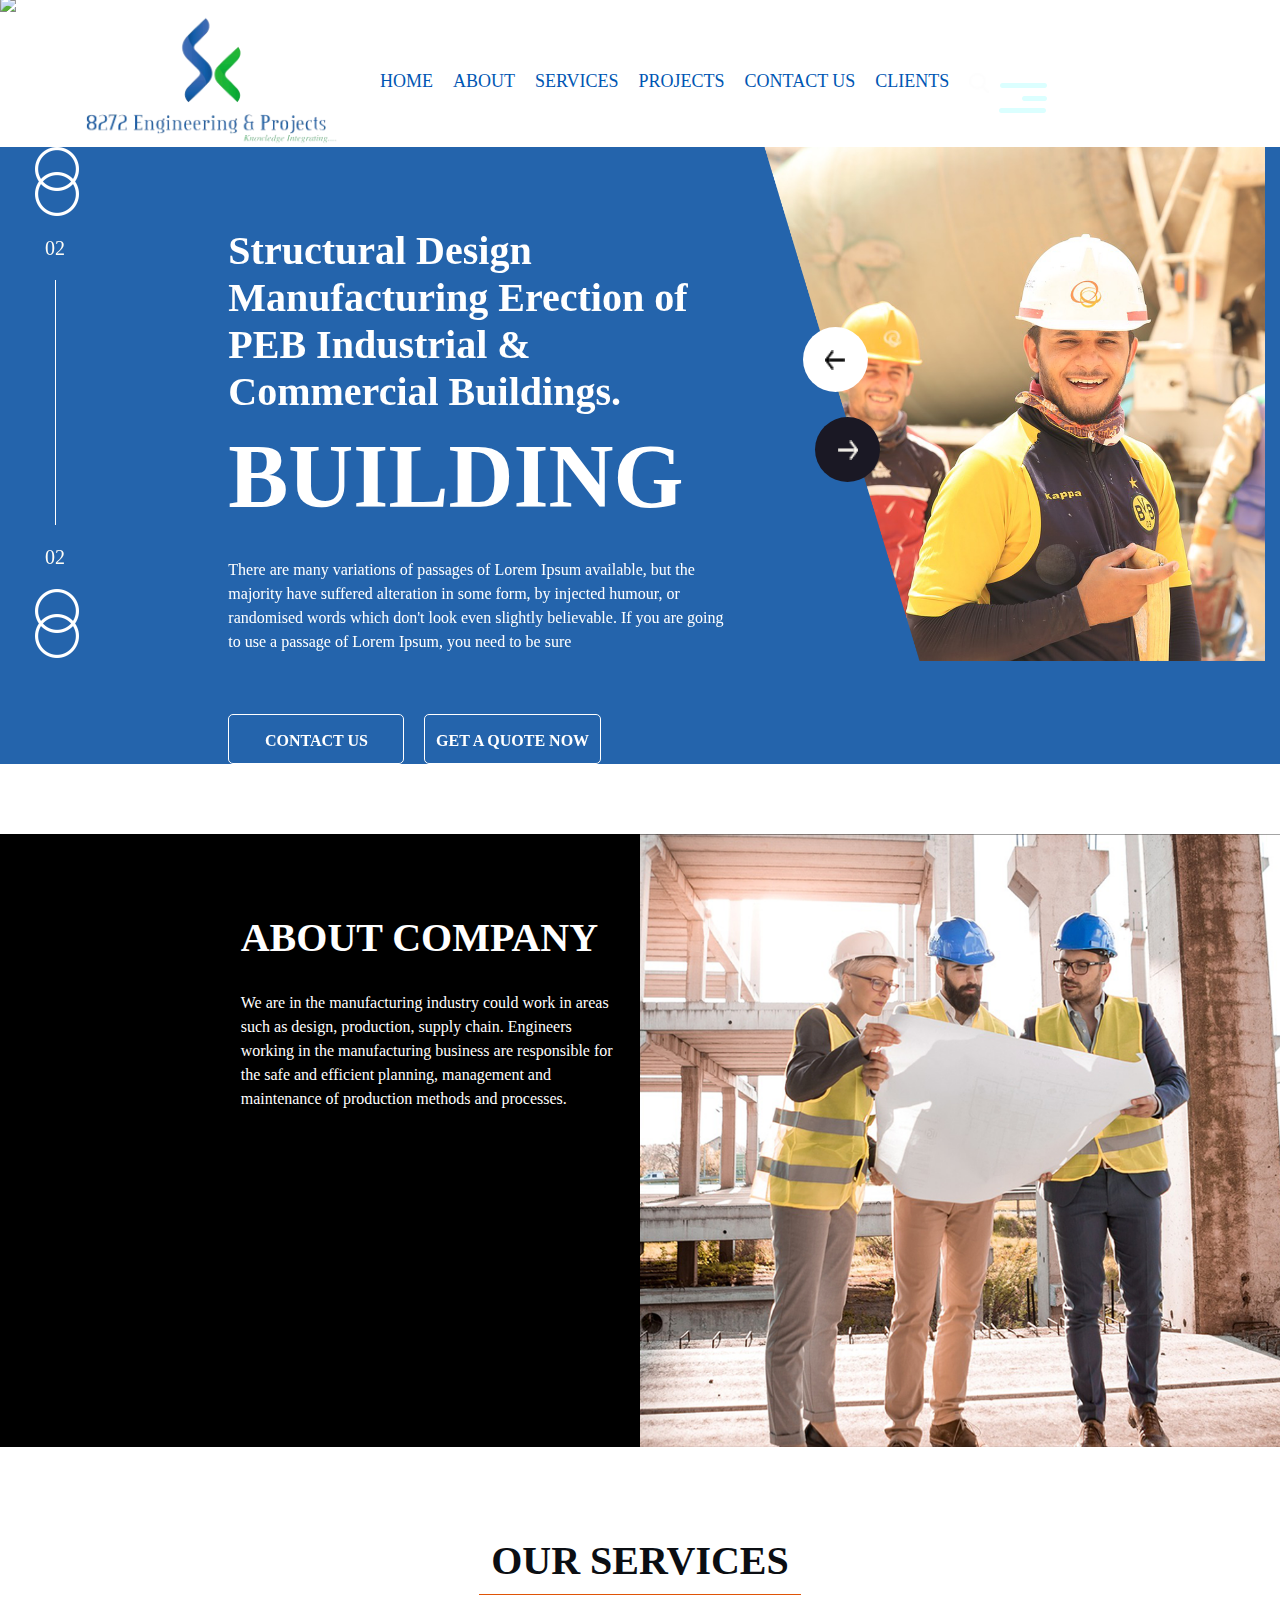
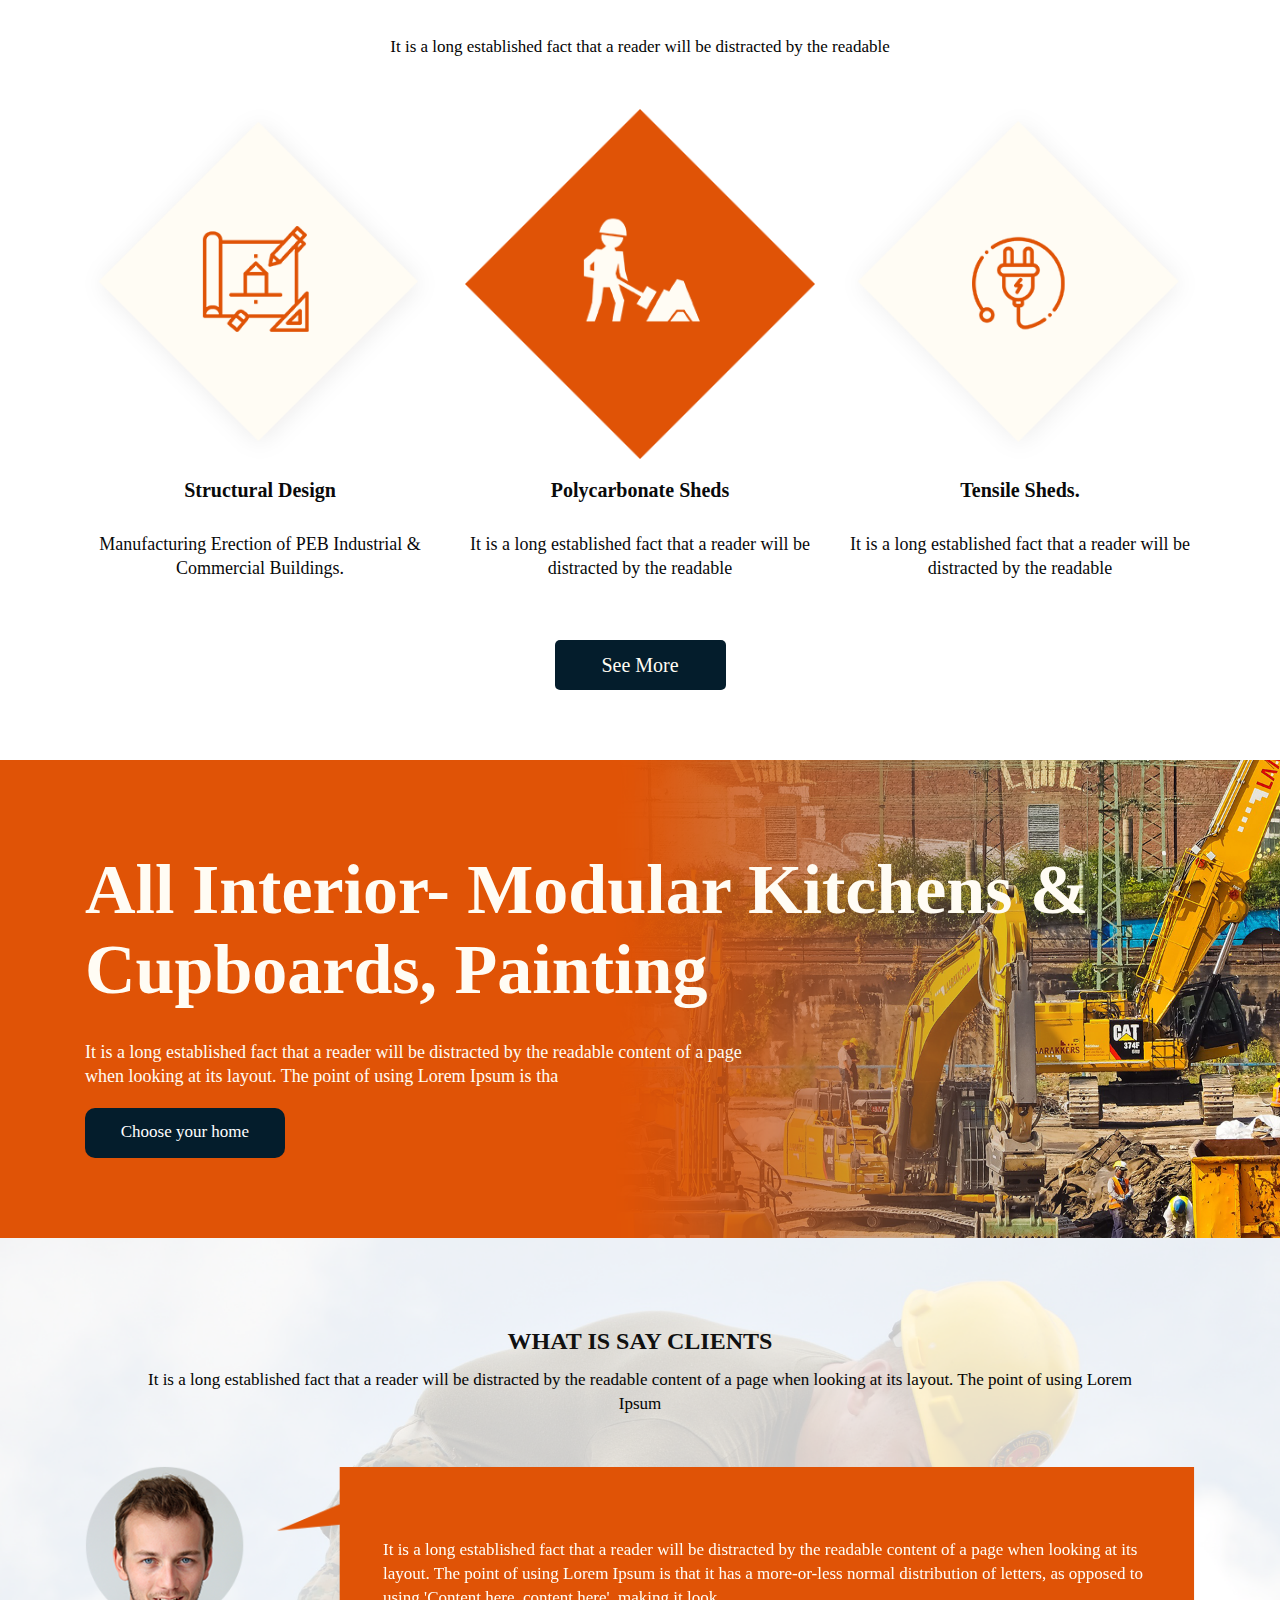
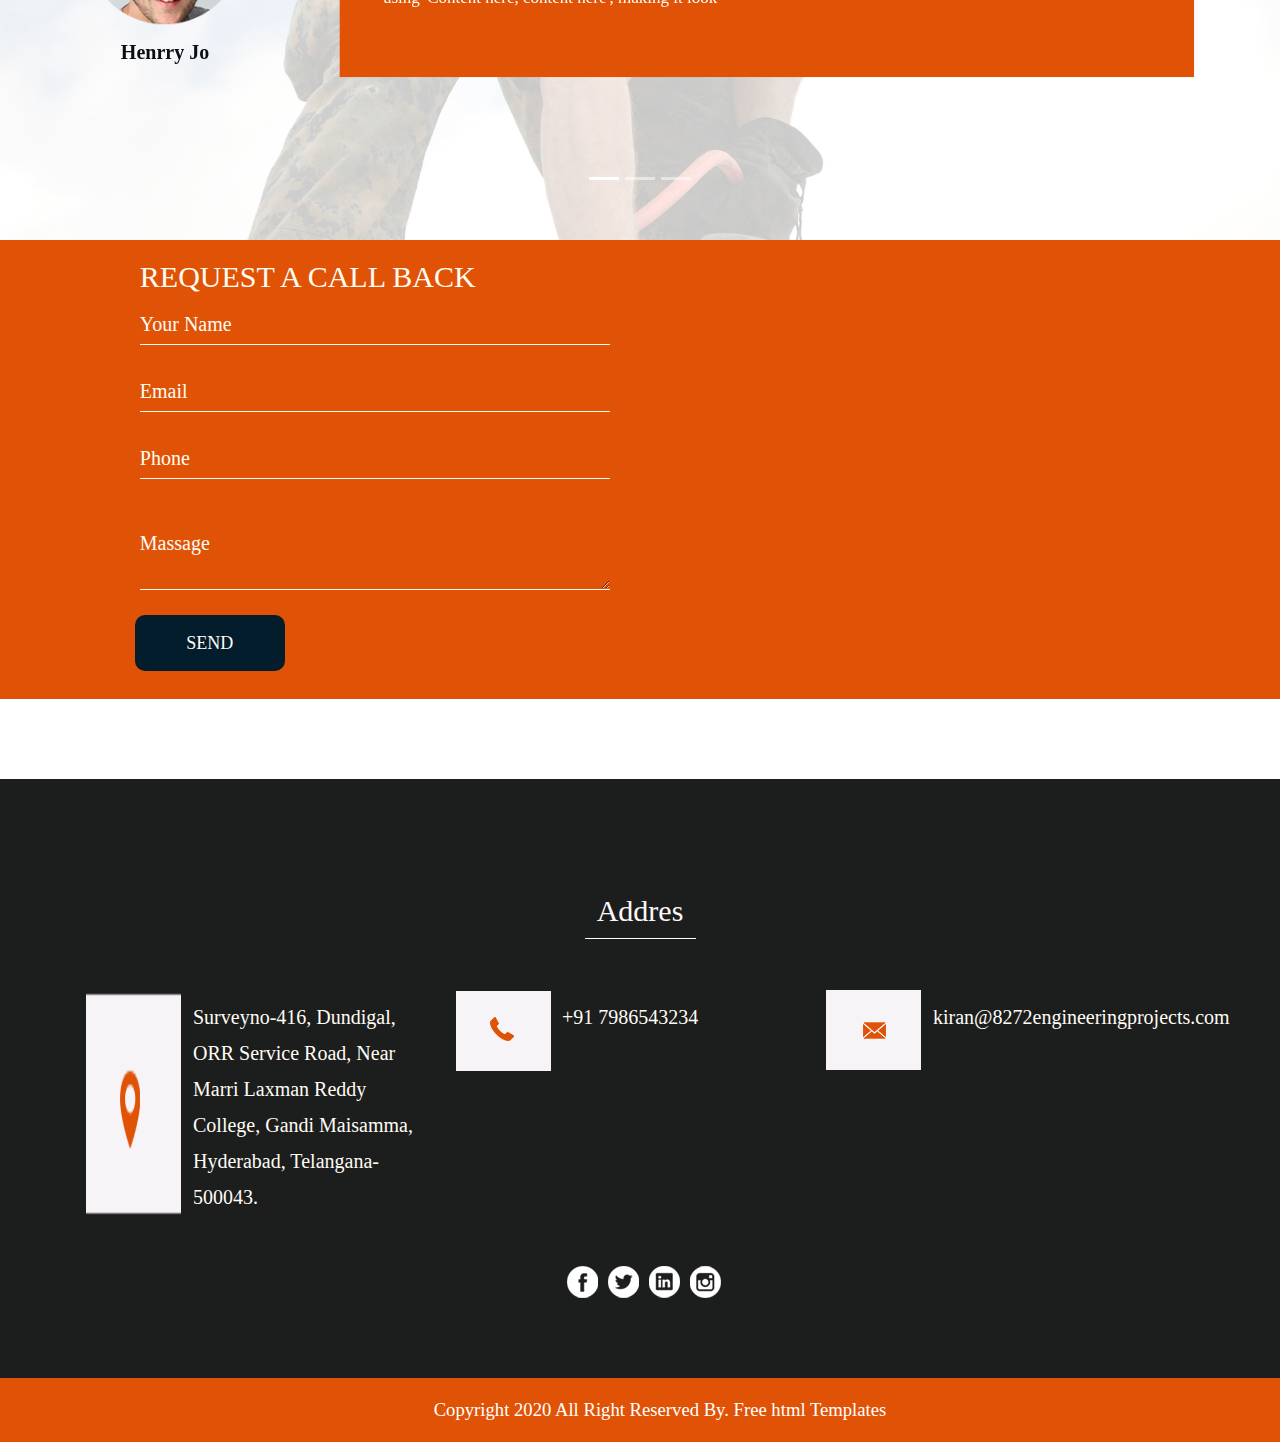
==== index.html @ 5114a985 "added content" ====
<!DOCTYPE html>
<html lang="en">
   <head>
      <!-- basic -->
      <meta charset="utf-8">
      <meta http-equiv="X-UA-Compatible" content="IE=edge">
      <meta name="viewport" content="width=device-width, initial-scale=1">
      <!-- mobile metas -->
      <meta name="viewport" content="width=device-width, initial-scale=1">
      <meta name="viewport" content="initial-scale=1, maximum-scale=1">
      <!-- site metas -->
      <title>8272</title>
      <meta name="keywords" content="">
      <meta name="description" content="">
      <meta name="author" content="">
      <!-- bootstrap css -->
      <link rel="stylesheet" type="text/css" href="css/bootstrap.min.css">
      <!-- style css -->
      <link rel="stylesheet" type="text/css" href="css/style.css">
      <!-- Responsive-->
      <link rel="stylesheet" href="css/responsive.css">
      <!-- fevicon -->
      <link rel="icon" href="images/fevicon.png" type="image/gif" />
      <!-- Scrollbar Custom CSS -->
      <link rel="stylesheet" href="css/jquery.mCustomScrollbar.min.css">
      <!-- Tweaks for older IEs-->
      <link rel="stylesheet" href="https://netdna.bootstrapcdn.com/font-awesome/4.0.3/css/font-awesome.css">
      <!-- owl stylesheets --> 
      <link rel="stylesheet" href="css/owl.carousel.min.css">
      <link rel="stylesheet" href="css/owl.theme.default.min.css">
      <link rel="stylesheet" href="https://cdnjs.cloudflare.com/ajax/libs/fancybox/2.1.5/jquery.fancybox.min.css" media="screen">
   </head>
   <body>
      <!-- section header start -->
      <div class="header_section">
	    <div class="header_line"><a href="index.html"><img src="images/header_line.png"></a></div>
         <div class="container">
            <div class="row">
               <div class="col-md-3">
                  <div class="logo"><a href="index.html"><img src="images/logo.png"></a></div>
               </div>
               <div class="col-md-9">
                  <div class="menu_text">
                     <ul>
                        <li><a href="index.html">HOME</a></li>
                        <li><a href="about.html">ABOUT</a></li>
                        <li><a href="services.html">SERVICES</a></li>
                        <li><a href="projects.html">PROJECTS</a></li>
                        <li><a href="contact.html">CONTACT US</a></li>
                        <li><a href="clients.html">CLIENTS</a></li>
                        <li><a href="#"><img class="search_icon" src="images/search-icon.png"></a></li>
                        <div id="myNav" class="overlay">
                           <a href="javascript:void(0)" class="closebtn" onclick="closeNav()">&times;</a>
                           <div class="overlay-content">
                              <a href="index.html">HOME</a>
                              <a href="about.html">ABOUT</a>
                              <a href="services.html">SERVICES</a>
                              <a href="projects.html">PROJECTS</a>
                              <a href="contact.html">CONTACT US</a>
                              <a href="client.html">CLIENTS</a>
                           </div>
                        </div>
                        <span  style="font-size:33px;cursor:pointer; color: #ffffff;" onclick="openNav()"><img class="filter_icon" src="images/toggle.png" class="toggle_menu"></span>
                  </div>
                  </li>
                  </ul>
               </div>
            </div>
         </div>
      </div>
      <!-- section header end -->
      <!-- banner section start -->
      <div class="banner_section">
         <div class="container-fluid">
            <div id="carouselExampleIndicators" class="carousel slide" data-ride="carousel">
               <div class="carousel-inner">
                  <div class="carousel-item active">
                     <div class="row">
                        <div class="col-sm-2">
                           <div class="round"><img src="images/round-icon.png"></div>
                           <p class="number_text">02</p>
                           <div class="line"><img src="images/line.png"></div>
                           <p class="number_text">02</p>
                           <div class="round"><img src="images/round-icon.png"></div>
                        </div>
                        <div class="col-sm-5">
                           <div class="taital_main">
                              <h2 class="construction_text">Structural Design Manufacturing Erection of PEB Industrial &
Commercial Buildings. </h2>
                              <h1 class="building_text">BUILDING</h1>
                              <p class="lorem_text">There are many variations of passages of Lorem Ipsum available, but the majority have suffered alteration in some form, by injected humour, or randomised words which don't look even slightly believable. If you are going to use a passage of Lorem Ipsum, you need to be sure </p>
                              <div class="contact_bt"><a href="#">CONTACT US</a></div>
                              <div class="get_bt"><a href="#">GET A QUOTE NOW</a></div>
                           </div>
                        </div>
                        <div class="col-sm-5">
                           <div><img src="images/banner-bg.png"></div>
                        </div>
                     </div>
                  </div>
                  <div class="carousel-item">
                     <div class="row">
                        <div class="col-sm-2">
                           <div class="round"><img src="images/round-icon.png"></div>
                           <p class="number_text">02</p>
                           <div class="line"><img src="images/line.png"></div>
                           <p class="number_text">02</p>
                           <div class="round"><img src="images/round-icon.png"></div>
                        </div>
                        <div class="col-sm-5">
                           <div class="taital_main">
                              <h2 class="construction_text">CONSTRUCTION</h2>
                              <h1 class="building_text">BUILDING</h1>
                              <p class="lorem_text">There are many variations of passages of Lorem Ipsum available, but the majority have suffered alteration in some form, by injected humour, or randomised words which don't look even slightly believable. If you are going to use a passage of Lorem Ipsum, you need to be sure </p>
                              <div class="contact_bt"><a href="#">CONTACT US</a></div>
                              <div class="get_bt"><a href="#">GET A QUOTE NOW</a></div>
                           </div>
                        </div>
                        <div class="col-sm-5">
                           <div><img src="images/banner-bg.png"></div>
                        </div>
                     </div>
                  </div>
                  <div class="carousel-item">
                     <div class="row">
                        <div class="col-sm-2">
                           <div class="round"><img src="images/round-icon.png"></div>
                           <p class="number_text">02</p>
                           <div class="line"><img src="images/line.png"></div>
                           <p class="number_text">02</p>
                           <div class="round"><img src="images/round-icon.png"></div>
                        </div>
                        <div class="col-sm-5">
                           <div class="taital_main">
                              <h2 class="construction_text">CONSTRUCTION</h2>
                              <h1 class="building_text">BUILDING</h1>
                              <p class="lorem_text">There are many variations of passages of Lorem Ipsum available, but the majority have suffered alteration in some form, by injected humour, or randomised words which don't look even slightly believable. If you are going to use a passage of Lorem Ipsum, you need to be sure </p>
                              <div class="contact_bt"><a href="#">CONTACT US</a></div>
                              <div class="get_bt"><a href="#">GET A QUOTE NOW</a></div>
                           </div>
                        </div>
                        <div class="col-sm-5">
                           <div><img src="images/banner-bg.png"></div>
                        </div>
                     </div>
                  </div>
               </div>
               <a class="carousel-control-prev" href="#carouselExampleIndicators" role="button" data-slide="prev">
               <span class="carousel-control-prev-icon" aria-hidden="true"></span>
               <span class="sr-only">Previous</span>
               </a>
               <a class="carousel-control-next" href="#carouselExampleIndicators" role="button" data-slide="next">
               <span class="carousel-control-next-icon" aria-hidden="true"></span>
               <span class="sr-only">Next</span>
               </a>
            </div>
         </div>
      </div>
      <!-- banner section end -->
      <!-- about section start -->
      <div class="about_section">
         <div class="container-fluid">
            <div class="row">
               <div class="col-md-6">
                  <div class="about_taital">
                     <h1 class="about_text">ABOUT COMPANY</h1>
                     <p class="long_text">We are in the manufacturing
						industry could work in areas such
						as design, production, supply chain.
						Engineers working in the
						manufacturing business are
						responsible for the safe and
						efficient planning, management
						and maintenance of production
						methods and processes.</p>
                  </div>
               </div>
               <div class="col-md-6 padding_0">
                  <div class="about_img"><img src="images/about-bg.png"></div>
               </div>
            </div>
         </div>
      </div>
      <!-- about section end -->
      <!-- our service section start -->
      <div class="our_section layout_padding">
         <div class="container">
            <h1 class="our_text"><strong>OUR SERVICES</strong></h1>
            <p class="client_long_text">It is a long established fact that a reader will be distracted by the readable</p>
            <div class="row padding_top_0">
               <div class="col-lg-4">
                  <div class="image_7"><a href="#"><img src="images/img-1.png"></a></div>
                  <h2 class="design_text">Structural Design </h2>
                  <p class="fact_text">Manufacturing Erection of PEB Industrial & Commercial Buildings. </p>
               </div>
               <div class="col-lg-4">
                  <div class="image_7"><a href="#"><img src="images/img-2.png"></a></div>
                  <h2 class="design_text">Polycarbonate Sheds</h2>
                  <p class="fact_text">It is a long established fact that a reader will be distracted by the readable</p>
               </div>
               <div class="col-lg-4">
                  <div class="image_7"><a href="#"><img src="images/img-3.png"></a></div>
                  <h2 class="design_text">Tensile Sheds. </h2>
                  <p class="fact_text">It is a long established fact that a reader will be distracted by the readable</p>
               </div>
               <div class="bt_main">
                  <div class="seemore_bt"><a href="#">See More</a></div>
               </div>
            </div>
         </div>
      </div>
      <!-- our service section end -->
      <!-- project section start -->
      <div class="project_section layout_padding">
         <div class="container">
            <h1 class="partner_text">All Interior- Modular Kitchens & <br> Cupboards, Painting </h1>
            <p class="lorem_ipsum_text">It is a long established fact that a reader will be distracted by the readable content 
               of a page when looking at its layout. The point of using Lorem Ipsum is tha
            </p>
            <div class="choice_main">
               <div class="choose_bt"><a href="#">Choose your home</a></div>
            </div>
         </div>
      </div>
      <!-- project section end -->
      <!-- client section start -->
      <div class="clients_section layout_padding">
         <div class="container">
            <h1 class="client_text"><strong>WHAT IS SAY CLIENTS</strong></h1>
            <p class="client_long_text">It is a long established fact that a reader will be distracted by the readable content of a page when looking at its layout. The point of using Lorem Ipsum </p>
            <div class="clients_section_2">
               <div id="my_carousel" class="carousel slide" data-ride="carousel">
                  <ol class="carousel-indicators">
                     <li data-target="#my_carousel" data-slide-to="0" class="active"></li>
                     <li data-target="#my_carousel" data-slide-to="1"></li>
                     <li data-target="#my_carousel" data-slide-to="2"></li>
                  </ol>
                  <div class="carousel-inner">
                     <div class="carousel-item active">
                        <div class="row">
                           <div class="col-sm-12 col-lg-2">
                              <div class="client_img"><img src="images/client-img.png"></div>
                              <h2 class="henrry_text">Henrry Jo</h2>
                           </div>
                           <div class="col-sm-12 col-lg-10">
                              <div class="img_5"><img src="images/img-6.png"></div>
                              <p class="client_lorem_text">It is a long established fact that a reader will be distracted by the readable content of a page when looking at its layout. The point of using Lorem Ipsum is that it has a more-or-less normal distribution of letters, as opposed to using 'Content here, content here', making it look</p>
                           </div>
                        </div>
                     </div>
                     <div class="carousel-item">
                        <div class="row">
                           <div class="col-sm-12 col-lg-2">
                              <div class="client_img"><img src="images/client-img.png"></div>
                              <h2 class="henrry_text">Henrry Jo</h2>
                           </div>
                           <div class="col-sm-12 col-lg-10">
                              <div class="img_5"><img src="images/img-6.png"></div>
                              <p class="client_lorem_text">It is a long established fact that a reader will be distracted by the readable content of a page when looking at its layout. The point of using Lorem Ipsum is that it has a more-or-less normal distribution of letters, as opposed to using 'Content here, content here', making it look</p>
                           </div>
                        </div>
                     </div>
                     <div class="carousel-item">
                        <div class="row">
                           <div class="col-sm-12 col-lg-2">
                              <div class="client_img"><img src="images/client-img.png"></div>
                              <h2 class="henrry_text">Henrry Jo</h2>
                           </div>
                           <div class="col-sm-12 col-lg-10">
                              <div class="img_5"><img src="images/img-6.png"></div>
                              <p class="client_lorem_text">It is a long established fact that a reader will be distracted by the readable content of a page when looking at its layout. The point of using Lorem Ipsum is that it has a more-or-less normal distribution of letters, as opposed to using 'Content here, content here', making it look</p>
                           </div>
                        </div>
                     </div>
                  </div>
               </div>
            </div>
         </div>
      </div>
      <!-- client section end -->
      <!-- contact section start -->
      <div class="contact_section">
         <div class="container-fluid">
            <div class="row">
               <div class="col-md-6">
                  <div class="contact_bg">
                     <div class="input_main">
                        <div class="container">
                           <h2 class="request_text">REQUEST A CALL BACK</h2>
                           <form action="/action_page.php">
                              <div class="form-group">
                                 <input type="text" class="email-bt" placeholder="Your Name" name="Name">
                              </div>
                              <div class="form-group">
                                 <input type="text" class="email-bt" placeholder="Email" name="Email">
                              </div>
                              <div class="form-group">
                                 <input type="text" class="email-bt" placeholder="Phone" name="Email">
                              </div>
                           <form action="/action_page.php">
                              <div class="form-group">
                                 <textarea class="massage-bt" placeholder="Massage" rows="5" id="comment" name="text"></textarea>
                              </div>
                           </form>
                           </form>
                        </div>
                     </div>
                     <div class="send_bt"><a href="#">SEND</a></div>
                  </div>
               </div>
               <div class="col-md-6 padding_0">
                  <div class="map-responsive">
                     <iframe src="https://www.google.com/maps/embed/v1/place?key=AIzaSyA0s1a7phLN0iaD6-UE7m4qP-z21pH0eSc&q=Eiffel+Tower+Paris+France" width="600" height="450" frameborder="0" style="border:0; width: 100%;" allowfullscreen></iframe>
                  </div>
               </div>
            </div>
         </div>
      </div>
      <!-- contact section end -->
      <!-- footer section start -->
      <div class="footer_section layout_padding">
         <div class="container">
         </div>
         <div class="footer_section_2">
            <div class="container">
               <h2 class="addres_text">Addres</h2>
               <div class="row map_addres">
                  <div class="col-sm-12 col-lg-4">
                     <div class="map_text"><img src="images/map-icon.png"><span class="map_icon">Surveyno-416, Dundigal, 
					 ORR Service Road, 
					 Near Marri Laxman Reddy College, 
					 Gandi Maisamma,
					 Hyderabad, Telangana-500043.</span></div>
                  </div>
                  <div class="col-sm-12 col-lg-4">
                     <div class="map_text"><img src="images/phone-icon.png"><span class="map_icon"> +91 7986543234</span></div>
                  </div>
                  <div class="col-sm-12 col-lg-4">
                     <div class="map_text"><img src="images/email-icon.png"><span class="map_icon">kiran@8272engineeringprojects.com</span></div>
                  </div>
               </div>
               <div class="social_icon">
                  <ul>
                     <li><a href="#"><img src="images/fb-icon.png"></a></li>
                     <li><a href="#"><img src="images/twitter-icon.png"></a></li>
                     <li><a href="#"><img src="images/in-icon.png"></a></li>
                     <li><a href="#"><img src="images/instagram-icon.png"></a></li>
                  </ul>
               </div>
            </div>
         </div>
      </div>
      <!-- footer section end -->
      <!-- copyright section start -->
      <div class="copyright_section">
         <p class="copyright_text">Copyright 2020 All Right Reserved By.<a href="https://html.design"> Free  html Templates</p>
      </div>
      <!-- copyright section end -->
      <!-- Javascript files-->
      <script src="js/jquery.min.js"></script>
      <script src="js/popper.min.js"></script>
      <script src="js/bootstrap.bundle.min.js"></script>
      <script src="js/jquery-3.0.0.min.js"></script>
      <script src="js/plugin.js"></script>
      <!-- sidebar -->
      <script src="js/jquery.mCustomScrollbar.concat.min.js"></script>
      <script src="js/custom.js"></script>
      <!-- javascript --> 
      <script src="js/owl.carousel.js"></script>
      <script src="https:cdnjs.cloudflare.com/ajax/libs/fancybox/2.1.5/jquery.fancybox.min.js"></script>
      <script>
         $(document).ready(function(){
         $(".fancybox").fancybox({
            openEffect: "none",
            closeEffect: "none"
            });
            
            $(".zoom").hover(function(){
            
            $(this).addClass('transition');
            }, function(){
            
            $(this).removeClass('transition');
            });
            });
            
      </script> 
      <script>
         function openNav() {
         document.getElementById("myNav").style.width = "100%";
         }
         
         function closeNav() {
         document.getElementById("myNav").style.width = "0%";
         }
      </script>
   </body>
</html>
---- css/style.css ----
/*--------------------------------------------------------------------- File Name: style.css ---------------------------------------------------------------------*/


/*--------------------------------------------------------------------- import Fonts ---------------------------------------------------------------------*/

@import url('https://fonts.googleapis.com/css?family=Rajdhani:300,400,500,600,700');
@import url('https://fonts.googleapis.com/css?family=Poppins:100,100i,200,200i,300,300i,400,400i,500,500i,600,600i,700,700i,800,800i,900,900i');

/*****---------------------------------------- 1) font-family: 'Rajdhani', sans-serif;
 2) font-family: 'Poppins', sans-serif;
 ----------------------------------------*****/


/*--------------------------------------------------------------------- import Files ---------------------------------------------------------------------*/

@import url(animate.min.css);
@import url(normalize.css);
@import url(icomoon.css);
@import url(css/font-awesome.min.css);
@import url(meanmenu.css);
@import url(owl.carousel.min.css);
@import url(swiper.min.css);
@import url(slick.css);
@import url(jquery.fancybox.min.css);
@import url(jquery-ui.css);
@import url(nice-select.css);

/*--------------------------------------------------------------------- skeleton ---------------------------------------------------------------------*/

* {
    box-sizing: border-box !important;
    transition: ease all 0.5s;
}

html {
    scroll-behavior: smooth;
}

body {
    color: #666666;
    font-size: 14px;
    font-family: Raleway;
    line-height: 1.80857;
    font-weight: normal;
    overflow-x: hidden;
}

a {
    color: #1f1f1f;
    text-decoration: none !important;
    outline: none !important;
    -webkit-transition: all .3s ease-in-out;
    -moz-transition: all .3s ease-in-out;
    -ms-transition: all .3s ease-in-out;
    -o-transition: all .3s ease-in-out;
    transition: all .3s ease-in-out;
}

h1,
h2,
h3,
h4,
h5,
h6 {
    letter-spacing: 0;
    font-weight: normal;
    position: relative;
    padding: 0 0 10px 0;
    font-weight: normal;
    line-height: normal;
    color: #111111;
    margin: 0
}

.padding_0 {
    padding: 0 !important;
}

h1 {
    font-size: 24px
}

h2 {
    font-size: 22px
}

h3 {
    font-size: 18px
}

h4 {
    font-size: 16px
}

h5 {
    font-size: 14px
}

h6 {
    font-size: 13px
}

*,
*::after,
*::before {
    -webkit-box-sizing: border-box;
    -moz-box-sizing: border-box;
    box-sizing: border-box;
}

h1 a,
h2 a,
h3 a,
h4 a,
h5 a,
h6 a {
    color: #212121;
    text-decoration: none!important;
    opacity: 1
}

button:focus {
    outline: none;
}

ul,
li,
ol {
    margin: 0px;
    padding: 0px;
    list-style: none;
}

p {
    margin: 20px;
    font-weight: 300;
    font-size: 15px;
    line-height: 24px;
}

a {
    color: #222222;
    text-decoration: none;
    outline: none !important;
}

a,
.btn {
    text-decoration: none !important;
    outline: none !important;
    -webkit-transition: all .3s ease-in-out;
    -moz-transition: all .3s ease-in-out;
    -ms-transition: all .3s ease-in-out;
    -o-transition: all .3s ease-in-out;
    transition: all .3s ease-in-out;
}

img {
    max-width: 100%;
    height: auto;
}

 :focus {
    outline: 0;
}

.paddind_bottom_0 {
    padding-bottom: 0 !important;
}

.btn-custom {
    margin-top: 20px;
    background-color: transparent !important;
    border: 2px solid #ddd;
    padding: 12px 40px;
    font-size: 16px;
}

.lead {
    font-size: 18px;
    line-height: 30px;
    color: #767676;
    margin: 0;
    padding: 0;
}

.form-control:focus {
    border-color: #ffffff !important;
    box-shadow: 0 0 0 .2rem rgba(255, 255, 255, .25);
}

.navbar-form input {
    border: none !important;
}

.badge {
    font-weight: 500;
}

blockquote {
    margin: 20px 0 20px;
    padding: 30px;
}

button {
    border: 0;
    margin: 0;
    padding: 0;
    cursor: pointer;
}

.full {
    float: left;
    width: 100%;
}

.layout_padding {
    padding-top: 90px;
    padding-bottom: 0px;
}

.header_section {
    width: 100%;
    float: left;
    background-color: #fff;
    height: auto;
    padding-top: 15px;
    padding-bottom: 5px;
}

.menu_text {
    width: 100%;
    float: left;
}

.menu_text li {
    float: left;
    padding-right: 10px;
    padding-left: 10px;
    font-size: 18px;
    color: #0056b3;
}

.menu_text ul {
    margin: 0px;
    padding: 0px;
}

.menu_text li a {
    color: #0056b3;
}

.banner_section {
    width: 100%;
    float: left;
    background-color: #2464ac;
    height: auto;
	margin-top: -10px;
}

#carouselExampleIndicators a.carousel-control-prev {
    position: absolute;
    left: 63%;
    top: 180px;
    background-color: #fff;
    color: #000;
}

#carouselExampleIndicators .carousel-control-prev,
#carouselExampleIndicators .carousel-control-next {
    width: 65px;
    height: 65px;
    background: #fff;
    opacity: 1;
    font-size: 30px;
    color: #091e30;
    border-radius: 100%;
}

.carousel-control-prev-icon {
    background-image: url(../images/left-aero.png);
}

#carouselExampleIndicators a.carousel-control-next {
    position: absolute;
    left: 64%;
    top: 270px;
    background-color: #1a1824;
}

#carouselExampleIndicators .carousel-control-prev,
#carouselExampleIndicators .carousel-control-next {
    width: 65px;
    height: 65px;
    background: #fff;
    opacity: 1;
    font-size: 30px;
    color: #091e30;
    border-radius: 100%;
}

.carousel-control-next-icon {
    background-image: url(../images/right-aero.png);
}

.toggle_menu {
    top: -15px;
    position: relative;
    left: 125px;
}

.header_line {
    position: relative;
    margin-top: -25px;
}

.logo {
    position: relative;
}

.round {
    width: 100%;
    float: left;
    padding-left: 20px;
}

.number_text {
    width: 100%;
    float: left;
    font-size: 20px;
    color: #fffdf6;
    padding-left: 10px;
}

.line {
    width: 100%;
    float: left;
    padding-left: 40px;
}

.taital_main {
    width: 100%;
    float: left;
    margin-top: 80px;
}

.construction_text {
    width: 100%;
    float: left;
    font-size: 40px;
    color: #ffffff;
    font-weight: bold;
}

.filter_icon {
 filter: sepia(300%) hue-rotate(150deg) saturate(450%);
}

.building_text {
    width: 100%;
    float: left;
    font-size: 90px;
    color: #ffffff;
    font-weight: bold;
}

.lorem_text {
    width: 100%;
    float: left;
    font-size: 16px;
    color: #ffffff;
    margin-left: 0px;
}

.contact_bt {
    width: 35%;
    float: left;
    font-size: 16px;
    color: #ffffff;
    border: 1px solid#ffffff;
    border-radius: 5px;
    background-color: transparent;
    height: 50px;
    font-weight: bold;
    margin-top: 40px;
    text-align: center;
    padding-top: 12px;
}

.contact_bt a {
    color: #ffffff;
}

.contact_bt a:hover {
    color: #000000;
}

.get_bt {
    width: 35%;
    float: left;
    font-size: 16px;
    color: #ffffff;
    border: 1px solid#ffffff;
    border-radius: 5px;
    background-color: transparent;
    margin-left: 20px;
    height: 50px;
    font-weight: bold;
    margin-top: 40px;
    text-align: center;
    padding-top: 12px;
}

.get_bt a {
    color: #ffffff;
}

.get_bt a:hover {
    color: #000000;
}

.about_section {
    width: 100%;
    float: left;
    background-color: #000;
    margin-top: 70px;
}

.about_taital {
    width: 63%;
    float: right;
    margin-top: 80px;
}

.about_text {
    width: 100%;
    float: left;
    font-size: 40px;
    color: #ffffff;
    font-weight: bold;
}

.long_text {
    width: 100%;
    float: left;
    font-size: 16px;
    color: #ffffff;
    margin-left: 0px;
}

.about_bt a {
    width: 40%;
    float: left;
    font-size: 16px;
    color: #ffffff;
    border-radius: 5px;
    background-color: #e05306;
    height: 50px;
    font-weight: bold;
    margin-top: 40px;
    text-align: center;
    padding-top: 12px;
    display: inline-block;
}

.about_bt a {
    color: #ffffff;
    background-color: #e05306;
}

.about_bt a:hover {
    color: #000000;
    background-color: #ffffff;
}

.about_img {
    width: 100%;
    float: left;
}

.our_section {
    width: 100%;
    float: left;
    background-color: #ffffff;
    height: auto;
}

.design_text {
    width: 100%;
    float: left;
    font-size: 20px;
    color: #090a0b;
    margin-left: 0px;
    text-align: center;
    font-weight: bold;
    margin-top: 20px;
}

.fact_text {
    width: 100%;
    float: left;
    font-size: 18px;
    color: #090a0b;
    margin-left: 0px;
    text-align: center;
}

.bt_main {
    width: 30%;
    margin: 0 auto;
    text-align: center;
}

.project_section {
    width: 100%;
    float: left;
    background-image: url(../images/img-4.png);
    height: auto;
    background-size: 100%;
    margin-top: 70px;
    padding-bottom: 80px;
    background-repeat: no-repeat;
}

.partner_text {
    width: 100%;
    float: left;
    font-size: 70px;
    color: #fffcf4;
    font-weight: bold;
}

.lorem_ipsum_text {
    width: 61%;
    float: left;
    color: #fffcf4;
    font-size: 18px;
    margin-left: 0;
}

.choice_main {
    width: 100%;
    float: left;
}

.choose_bt a {
    width: 18%;
    float: left;
    background-color: #041d2c;
    color: #fffcf4;
    height: 50px;
    font-size: 17px;
    border-radius: 10px;
    text-align: center;
    padding-top: 9px;
}

.choose_bt a {
    color: #ffffff;
    background-color: #041d2c;
}

.choose_bt a:hover {
    color: #000;
    background-color: #ffffff;
}

.clients_section {
    width: 100%;
    float: left;
    background-image: url(../images/img-5.png);
    height: auto;
    background-size: 100%;
}

.our_text {
    width: 29%;
    margin: 0 auto;
    text-align: center;
    font-size: 40px;
    color: #0b0e13;
    border-bottom: 1px solid #e05306;
    text-align: center;
}

.seemore_bt a {
    width: 50%;
    font-size: 20px;
    color: #fffcf4;
    border-radius: 5px;
    background-color: #041d2c;
    height: 50px;
    margin-top: 40px;
    padding-top: 7px;
    text-align: center;
    display: inline-block;
}

.seemore_bt a {
    color: #fffcf4;
    background-color: #041d2c;
}

.seemore_bt a:hover {
    color: #fffcf4;
    background-color: #e05306;
}

.padding_top_0 {
    padding-top: 50px;
}

.client_text {
    width: 100%;
    float: left;
    text-align: center;
}

.client_long_text {
    width: 90%;
    margin: 0 auto;
    text-align: center;
    font-size: 17px;
    color: #040403;
    text-align: center;
    padding-top: 40px;
}

.clients_section_2 {
    width: 100%;
    float: left;
    padding-top: 50px;
    padding-bottom: 50px;
}

.client_img {
    width: 100%;
    float: left;
}

.henrry_text {
    width: 100%;
    float: left;
    color: #0b0e13;
    font-size: 20px;
    text-align: center;
    font-weight: bold;
    padding-top: 15px;
}

.henrry_taital {
    width: 100%;
    float: left;
    color: #e07c06;
    text-align: center;
    font-size: 18px;
    margin-left: 0px;
    margin-top: 0px;
}

.client_lorem_text {
    width: 85%;
    float: left;
    color: #fffdf6;
    font-size: 17px;
    margin-left: 0px;
    position: relative;
    top: -160px;
    left: 108px;
}

.img_5 {
    width: 100%;
    float: left;
}

.contact_section {
    width: 100%;
    float: left;
    background-color: #e05306;
    height: auto;
}

.contact_main {
    width: 100%;
    float: left;
    margin-top: 90px;
}

.contact_bg {
    width: 82%;
    float: right;
}

.request_text {
    width: 100%;
    float: left;
    font-size: 30px;
    color: #fffcf4;
    border-bottom: 0px solid#49bcfe;
    padding-top: 20PX;
}

.email-bt {
    background: transparent;
    border-bottom: 1px solid #fffcf4;
    border-top: 0px;
    border-left: 0px;
    border-right: 0px;
    color: #fffcf4 !important;
    width: 100%;
    height: 30px;
    font-size: 20px;
    padding: 20px 20px 20px 0px;
    margin-bottom: 10px;
}

input.email-bt::placeholder {
    color: #fffcf4;
}

.massage-bt {
    background: transparent;
    border-bottom: 1px solid #fffcf4;
    border-top: 0px;
    border-left: 0px;
    border-right: 0px;
    color: #fffcf4 !important;
    width: 100%;
    height: 85px;
    font-size: 20px;
    padding: 20px 20px 20px 0px;
}

textarea#comment.massage-bt::placeholder {
    color: #fffcf4;
}

.send_bt a {
    width: 30%;
    float: left;
    background-color: #041d2c;
    color: #fffdf6;
    text-align: center;
    padding: 12px 0px;
    font-size: 18px;
    border-radius: 10px;
    margin-left: 10px;
}

.send_bt a {
    color: #fffdf6;
    background-color: #041d2c;
}

.send_bt a:hover {
    color: #000;
    background-color: #ffffff;
}

.footer_section {
    width: 100%;
    float: left;
    background-color: #1c1d1d;
    height: auto;
    margin-top: 80px;
    padding-bottom: 80px;
}

.input-group>.input-group-append>.btn,
.input-group>.input-group-append>.input-group-text,
.input-group>.input-group-prepend:first-child>.btn:not(:first-child),
.input-group>.input-group-prepend:first-child>.input-group-text:not(:first-child),
.input-group>.input-group-prepend:not(:first-child)>.btn,
.input-group>.input-group-prepend:not(:first-child)>.input-group-text {
    border-top-left-radius: 0;
    border-bottom-left-radius: 0;
    background-color: #e05306;
    color: #fff;
    border: 0px;
}

.input-group>.custom-select:not(:last-child),
.input-group>.form-control:not(:last-child) {
    border-top-right-radius: 0;
    border-bottom-right-radius: 0;
    height: 50px;
}

.mb-3,
.my-3 {
    margin-bottom: 1rem!important;
    width: 65%;
    margin: 0 auto;
}

.newsletter_text {
    width: 100%;
    float: left;
    font-size: 20px;
    color: #ffffff;
    padding-left: 175px;
}

.addres_text {
    width: 10%;
    margin: 0 auto;
    text-align: center;
    font-size: 30px;
    color: #fcf8f9;
    border-bottom: 1px solid #ffffff;
    padding-top: 25px;
}

.map_addres {
    width: 100%;
    float: left;
    padding-top: 50px;
    padding-bottom: 50px;
}

.map_text {
    width: 100%;
    float: left;
    font-size: 20px;
    color: #fffcf4;
    display: flex;
}

.map_icon {
    padding-left: 10px;
    padding-top: 10px;
}

.social_icon {
    width: 15%;
    margin: 0 auto;
    text-align: center;
}

.social_icon ul {
    margin: 0px;
    padding: 0px
}

.social_icon li {
    float: left;
    padding-left: 10px;
}

.copyright_section {
    width: 100%;
    float: left;
    background-color: #e05306;
}

.copyright_text {
    width: 100%;
    float: left;
    font-size: 14pt;
    color: #ffffff;
    text-align: center;
}

.copyright_text a {
    color: #ffffff;
}

.copyright_text a:hover {
    color: #000000;
}

.image {
    display: block;
    width: 100%;
    height: auto;
}

.overlay {
    position: absolute;
    top: 0;
    bottom: 0;
    left: 0;
    right: 0;
    height: 100%;
    width: 100%;
    opacity: 0;
    transition: .5s ease;
    background-color: #008CBA;
}

.container:hover .overlay {
    opacity: 1;
}

.text {
    color: white;
    font-size: 20px;
    position: absolute;
    top: 50%;
    left: 50%;
    -webkit-transform: translate(-50%, -50%);
    -ms-transform: translate(-50%, -50%);
    transform: translate(-50%, -50%);
    text-align: center;
}

.image_7 {
    width: 100%;
    float: left;
    text-align: center;
}

.image_7 a {
    color: #000;
}

.image_7 a:hover {
    color: #000;
}

.overlay {
    height: 100%;
    width: 0;
    position: fixed;
    z-index: 1;
    top: 0;
    left: 0;
    background-color: rgb(0, 0, 0);
    background-color: rgba(0, 0, 0, 0.9);
    overflow-x: hidden;
    transition: 0.5s;
}

.menu_text {
    width: 100%;
    float: left;
	padding-top: 50px;
}

.overlay .closebtn {
    position: absolute;
    top: 20px;
    right: 45px;
    font-size: 60px;
}

.overlay-content {
    position: relative;
    top: 25%;
    width: 100%;
    text-align: center;
    margin-top: 30px;
}

.overlay a {
    padding: 0px;
    text-decoration: none;
    font-size: 22px;
    color: #f1f1f1;
    display: block;
    transition: 0.3s;
}

a {
    color: #ffffff;
    text-decoration: none;
    outline: none !important;
}
---- css/responsive.css ----
/*--------------------------------------------------------------------- File Name: responsive.css ---------------------------------------------------------------------*/


/*------------------------------------------------------------------- 991px x 768px ---------------------------------------------------------------------*/

@media only screen and (min-width: 768px) and (max-width: 991px) {
    .header-search {
        padding: 15px 0px;
    }
}


/*------------------------------------------------------------------- 767px x 599px ---------------------------------------------------------------------*/

@media only screen and (min-width: 599px) and (max-width: 767px) {
    .logo {
        text-align: center;
    }
    .cart-content-right {
        padding-bottom: 5px;
    }
    .mg {
        margin: 0px 0px;
    }
    .menu-area-main {
        height: 256px;
        overflow-y: auto;
    }
    .megamenu>.row [class*="col-"] {
        padding: 0px;
    }
    .menu-area-main .megamenu .men-cat {
        padding: 0px 15px;
    }
    .menu-area-main .megamenu .women-cat {
        padding: 0px 15px;
    }
    .menu-area-main .megamenu .el-cat {
        padding: 0px 15px;
    }
    .mean-container .mean-nav ul li a.mean-expand {
        height: 19px;
    }
    .category-box.women-box {
        display: none;
    }
    .cart-box {
        display: inline-block;
        margin: 0px 30px;
    }
    .wish-box {
        float: none;
        margin: 0px 30px;
        display: inline-block;
    }
    .menu-add {
        display: none;
    }
    .category-box {
        display: none;
    }
    .mean-container .mean-nav ul li ol {
        padding: 0px;
    }
    .mean-container .mean-nav ul li a {
        padding: 10px 20px;
        width: 94.8%;
    }
    .mean-container .mean-nav ul li li a {
        width: 92%;
        padding: 1em 4%;
    }
    .mean-container .mean-nav ul li li li a {
        width: 100%;
    }
    .header-search {
        padding: 15px 0px;
    }
    #collapseFilter.d-md-block {
        padding: 30px 0px;
    }
}


/*------------------------------------------------------------------- 599px x 280px ---------------------------------------------------------------------*/

@media only screen and (min-width: 280px) and (max-width: 599px) {
    .cart-content-right {
        padding-bottom: 5px;
    }
    .megamenu>.row [class*="col-"] {
        padding: 0px;
    }
    .menu-area-main .megamenu .men-cat {
        padding: 0px 15px;
    }
    .menu-area-main .megamenu .women-cat {
        padding: 0px 15px;
    }
    .menu-area-main .megamenu .el-cat {
        padding: 0px 15px;
    }
    .mean-container .mean-nav ul li a {
        padding: 1em 4%;
        width: 92%;
    }
    .mean-container .mean-nav ul li li a {
        width: 90%;
        padding: 1em 5%;
    }
    .mean-container .sub-full.megamenu-categories ol li a {
        padding: 5px 0px;
        text-transform: capitalize;
        width: 100%;
    }
    .megamenu .sub-full.megamenu-categories .women-box .banner-up-text a {
        width: auto;
        border: none;
        float: none;
    }
    .menu-area-main {
        height: 45px;
        overflow-y: auto;
    }
    .mean-container .mean-nav ul li a.mean-expand {
        top: 0;
    }
}

@media (min-width: 992px) and (max-width: 1199px) {
    .titlepage h2::after {
        width: 58%;
    }
    .about-box .titlepage h2::after {
        width: 52%;
        right: -221px;
    }
    .Nursery-img .text-box h3 {
        padding: 111px 50px;
    }
    .contact .titlepage h2::after {
        left: -650px;
        width: 30%;
    }
    .sporrt_text {
        margin-top: 0px;
    }
    #main_slider a.carousel-control-prev {
        display: none;
    }
    #main_slider a.carousel-control-next {
        display: none;
    }
    .navbar-expand-lg .navbar-nav .nav-link {
        padding-right: 0.5rem;
        padding-left: 0.4rem;
        font-size: 16px;
        color: #ffffff;
    }
    .navbar-expand-lg {
        -ms-flex-flow: row nowrap;
        flex-flow: row nowrap;
        -ms-flex-pack: start;
        justify-content: flex-start;
        padding-top: 0px;
    }
    .logo {
        left: 0px;
    }
    .menu_text li {
        padding-right: 5px;
        padding-left: 5px;
        font-size: 16px;
        padding-top: 7px;
    }
    .toggle_menu {
        left: 60px;
    }
    .building_text {
        font-size: 60px;
    }
    .construction_text {
        font-size: 24px;
    }
    .lorem_text {
        font-size: 14px;
    }
    .contact_bt {
        display: none;
    }
    .get_bt {
        display: none;
    }
    .number_text {
        display: none;
    }
    .line {
        display: none;
    }
    .round {
        display: none;
    }
    .taital_main {
        margin-top: 65px;
    }
    #carouselExampleIndicators a.carousel-control-prev {
        left: 35px;
        top: 110px;
    }
    #carouselExampleIndicators a.carousel-control-next {
        left: 35px;
        top: 210px;
    }
    .about_taital {
        width: 95%;
        margin-top: 50px;
    }
    .about_bt {
        margin-top: 0px;
        margin-bottom: 20px;
    }
    .our_text {
        width: 32%;
    }
    .project_section {
        padding-bottom: 45px;
    }
    .client_lorem_text {
        left: 85px;
    }
    .henrry_taital {
        font-size: 16px;
    }
    .contact_bg {
        width: 95%;
        float: right;
    }
    .newsletter_text {
        width: 96%;
        padding-left: 0px;
    }
    .mb-3,
    .my-3 {
        width: 96%;
    }
    .addres_text {
        width: 12%;
        font-size: 30px;
    }
    .map_text {
        font-size: 14px;
    }
    .social_icon {
        width: 25%;
    }
    .copyright_text {
        margin-left: 0px;
    }
    .fact_text {
        font-size: 14px;
    }
    .about_bt a {
        margin-top: 0px;
    }
}

@media (min-width: 768px) and (max-width: 991px) {
    .main-menu ul>li a {
        padding: 7px 6px;
    }
    .main-menu ul>li a {
        font-size: 14px;
    }
    .banner-main .carousel-caption h1 {
        font-size: 36px;
        padding-top: 0px;
    }
    .banner-main .carousel-caption p {
        margin-bottom: 7px;
        display: none;
    }
    .main {
        width: 15%;
    }
    .info_icon {
        min-width: 10%;
    }
    #main_slider a.carousel-control-prev {
        display: none;
    }
    .btn_main {
        margin-top: 58px;
        width: 65%;
    }
    #main_slider a.carousel-control-next {
        display: none;
    }
    .sporrt_text {
        margin-top: 0px;
        font-size: 24px;
    }
    .email_btn {
        padding: 41px;
    }
    .btn-primary {
        max-width: 144px;
    }
    .titlepage h2::after {
        width: 79%;
    }
    .about-box .titlepage h2::after {
        width: 73%;
        right: -88px;
    }
    .contact .titlepage h2::after {
        left: -403px;
        width: 41%;
    }
    .paddimg-right {
        padding-right: 15px;
    }
    .paddimg-left {
        padding-left: 15px;
    }
    .logo {
        left: 0px;
    }
    .menu_text li {
        display: none;
    }
    .toggle_menu {
        left: 460px;
    }
    .construction_text {
        font-size: 24px;
    }
    .building_text {
        font-size: 50px;
    }
    .lorem_text {
        font-size: 13px;
    }
    .taital_main {
        margin-top: 20px;
    }
    .contact_bt {
        display: none;
    }
    .get_bt {
        display: none;
    }
    .number_text {
        display: none;
    }
    .line {
        display: none;
    }
    .round {
        display: none;
    }
    #carouselExampleIndicators a.carousel-control-prev {
        left: 8px;
        top: 80px;
    }
    #carouselExampleIndicators a.carousel-control-next {
        left: 8px;
        top: 150px;
    }
    .about_taital {
        width: 93%;
        margin-top: 20px;
    }
    .about_text {
        font-size: 34px;
    }
    .long_text {
        font-size: 12px;
        margin-top: 0px;
    }
    .about_bt {
        margin-top: 0px;
        margin-bottom: 20px;
    }
    .our_text {
        width: 42%;
    }
    .seemore_bt {
        width: 60%;
    }
    .partner_text {
        font-size: 40px;
    }
    .lorem_ipsum_text {
        width: 80%;
        font-size: 14px;
    }
    .choose_bt {
        width: 27%;
    }
    .project_section {
        background-repeat: no-repeat;
    }
    .client_img {
        text-align: center;
    }
    .clients_section {
        background-size: cover;
    }
    .client_lorem_text {
        width: 88%;
        left: 70px;
        top: -150px;
    }
    .contact_bg {
        width: 100%;
        float: left;
    }
    .send_bt {
        width: 37%;
    }
    .newsletter_text {
        padding-left: 0px;
    }
    .mb-3,
    .my-3 {
        width: 94%;
    }
    .addres_text {
        width: 15%;
        font-size: 30px;
    }
    .social_icon {
        width: 27%;
    }
    .copyright_text {
        margin-left: 0px;
    }
}

@media (min-width: 576px) and (max-width: 767px) {
    .last {
        display: none;
    }
    .banner-main .carousel-caption {
        top: 0%;
    }
    .titlepage h2 {
        font-size: 42px;
        display: block;
    }
    #main_slider a.carousel-control-prev {
        position: absolute;
        left: 25%;
        top: 64%;
        display: none;
    }
    .btn_main {
        margin-top: 58px;
        width: 80%;
    }
    #main_slider a.carousel-control-next {
        position: absolute;
        left: 50px;
        top: 64%;
        display: none;
    }
    .btn-primary {
        margin-top: 0px;
        margin-left: -7px;
    }
    .menu_main {
        width: 95%;
    }
    .banner-main .carousel-caption h1 {
        font-size: 50px;
    }
    .titlepage h2::after {
        width: 88%;
    }
    .about-box .titlepage h2::after {
        width: 45%;
        right: -281px;
    }
    .sporrt_text {
        margin-top: 0px;
    }
    .Nursery-img .text-box h3 {
        font-size: 36px;
        padding: 126px 40px;
    }
    .main {
        width: 20%;
    }
    .contact .titlepage h2::after {
        left: -234px;
        width: 55%;
    }
    .logo {
        position: inherit;
        left: 0px;
    }
    .menu_text li {
        display: none;
    }
    .toggle_menu {
        top: -57px;
        left: 460px;
    }
    .round {
        display: none;
    }
    .line {
        display: none;
    }
    .number_text {
        display: none;
    }
    .menu_text {
        height: 10px;
    }
    .building_text {
        font-size: 54px;
    }
    .construction_text {
        font-size: 26px;
    }
    .taital_main {
        margin-top: 50px;
    }
    .lorem_text {
        display: none;
    }
    .contact_bt {
        display: none;
    }
    .get_bt {
        display: none;
    }
    #carouselExampleIndicators a.carousel-control-prev {
        left: 0%;
        top: 25px;
    }
    #carouselExampleIndicators a.carousel-control-next {
        left: 0px;
        top: 125px;
    }
    .about_taital {
        width: 96%;
        float: right;
        margin-top: 50px;
    }
    .long_text {
        font-size: 15px;
    }
    .about_bt {
        margin-bottom: 20px;
        margin-top: 0px;
    }
    .our_text {
        width: 60%;
    }
    .client_long_text {
        width: 100%;
        font-size: 14px;
        padding-top: 10px;
    }
    .bt_main {
        width: 50%;
    }
    .partner_text {
        font-size: 40px;
    }
    .project_section {
        padding-top: 20px;
        background-repeat: no-repeat;
    }
    .lorem_ipsum_text {
        width: 100%;
        font-size: 12px;
    }
    .choose_bt {
        width: 35%;
    }
    .client_lorem_text {
        width: 90%;
        font-size: 14px;
        left: 45px;
        padding-top: 30px;
    }
    .clients_section {
        background-repeat: no-repeat;
        background-size: cover;
    }
    .henrry_text {
        font-size: 13px;
    }
    .client_img {
        text-align: center;
    }
    .contact_bg {
        width: 100%;
        float: left;
    }
    .send_bt {
        margin-left: 30px;
        margin-bottom: 20px;
    }
    .newsletter_text {
        padding-left: 0px;
    }
    .mb-3,
    .my-3 {
        width: 100%;
    }
    .addres_text {
        width: 20%;
        font-size: 30px;
    }
    .map_text {
        font-size: 16px;
    }
    .map_icon {
        padding-top: 25px;
    }
    .social_icon {
        width: 37%;
    }
    .copyright_text {
        margin-left: 0px;
        font-size: 16px;
    }
}

@media (max-width: 575px) {
    .last {
        display: none;
    }
    .carousel-caption {
        display: none;
    }
    .header {
        padding-top: 0px;
    }
    .logo {
        float: inherit;
        padding-bottom: 15px;
        text-align: center;
    }
    .btn-primary {
        max-width: 126px;
        margin-right: 2px;
        font-size: 14px;
    }
    .banner-main .carousel-caption h1 {
        font-size: 30px;
        line-height: 38px;
    }
    .titlepage h2 {
        font-size: 27px;
    }
    .sporrt_text {
        font-size: 23px;
        margin-top: 0px;
    }
    .main {
        width: 30%;
    }
    .btn_main {
        margin-top: 30px;
        padding-bottom: 30px;
        width: 55%;
    }
    #main_slider a.carousel-control-prev {
        position: absolute;
        left: 175px;
        top: 90%;
        display: none;
    }
    #main_slider a.carousel-control-next {
        position: absolute;
        left: 236px;
        top: 90%;
        display: none;
    }
    .titlepage h2::after {
        width: 93%;
    }
    .about-box .titlepage h2::after {
        width: 238px;
        right: -50px;
    }
    .Gallery .titlepage h2 {
        font-size: 47px;
    }
    .Gallery .titlepage h2::after {
        width: 89%;
    }
    .paddimg-right {
        padding-right: 15px;
    }
    .paddimg-left {
        padding-left: 15px;
    }
    .Nursery-img .text-box h3 {
        font-size: 23px;
        padding: 30px 14px;
    }
    .contact .titlepage h2::after {
        left: -8px;
        width: 281px;
    }
    .footer .headinga span {
        font-size: 16px;
    }
    .menu-bottom {
        margin-bottom: 45px;
    }
    ul.link li {
        padding: 8px 12px;
        padding-bottom: 0px;
    }
    .logo {
        position: inherit;
    }
    .round {
        display: none;
    }
    .line {
        display: none;
    }
    .number_text {
        display: none;
    }
    .building_text {
        display: none;
    }
    .menu_text li {
        display: none;
    }
    .toggle_menu {
        top: -68px;
        position: relative;
        left: 240px;
    }
    .menu_text {
        height: 0px;
    }
    .construction_text {
        font-size: 30px;
    }
    .lorem_text {
        display: none;
    }
    .taital_main {
        margin-top: 30px;
    }
    .contact_bt {
        display: none;
    }
    .get_bt {
        display: none;
    }
    #carouselExampleIndicators a.carousel-control-prev {
        left: -2%;
        top: 225px;
    }
    #carouselExampleIndicators a.carousel-control-next {
        left: 0%;
        top: 300px;
    }
    .about_taital {
        width: 95%;
        margin-top: 30px;
    }
    .about_text {
        font-size: 30px;
    }
    .long_text {
        font-size: 14px;
    }
    .about_bt {
        width: 50%;
        margin-top: 0px;
        margin-bottom: 20px;
    }
    .our_text {
        width: 75%;
        font-size: 30px;
    }
    .client_long_text {
        width: 100%;
        font-size: 16px;
    }
    .bt_main {
        width: 45%;
    }
    .seemore_bt {
        width: 100%;
    }
    .partner_text {
        font-size: 29px;
    }
    .lorem_ipsum_text {
        width: 100%;
        font-size: 15px;
    }
    .choose_bt {
        width: 65%;
    }
    .project_section {
        background-size: cover;
    }
    .clients_section {
        height: auto;
        background-size: cover;
    }
    .client_img {
        text-align: center;
    }
    .client_lorem_text {
        width: 100%;
        font-size: 16px;
        color: #000;
        position: inherit;
        top: 0px;
        left: 0px;
    }
    .img_5 {
        display: none;
    }
    .contact_bg {
        width: 100%;
        float: left;
    }
    .request_text {
        font-size: 26px;
    }
    .send_bt {
        width: 40%;
        margin-bottom: 20px;
    }
    .newsletter_text {
        padding-left: 0px;
    }
    .mb-3,
    .my-3 {
        width: 100%;
    }
    .addres_text {
        width: 35%;
        font-size: 30px;
    }
    .map_text {
        font-size: 14px;
    }
    .social_icon {
        width: 60%;
    }
    .copyright_text {
        margin-left: 0px;
        font-size: 14px;
    }
}
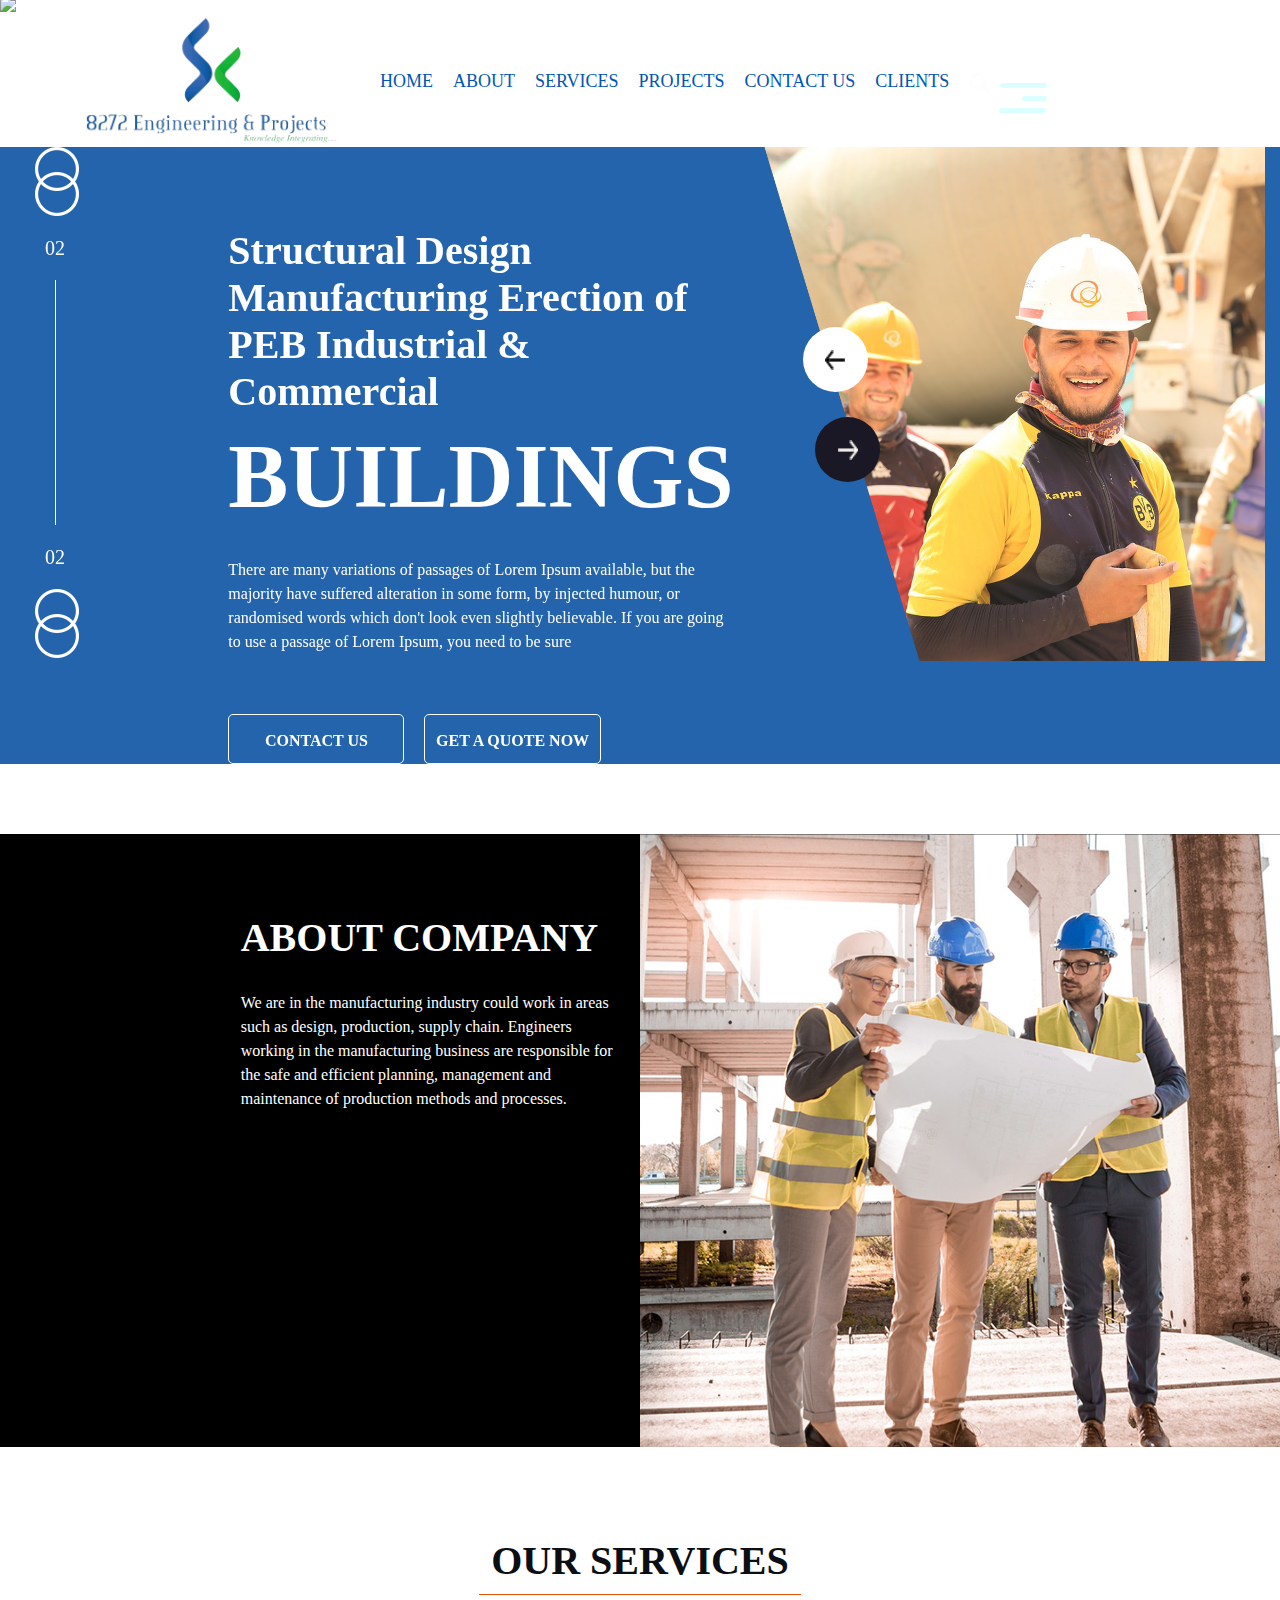
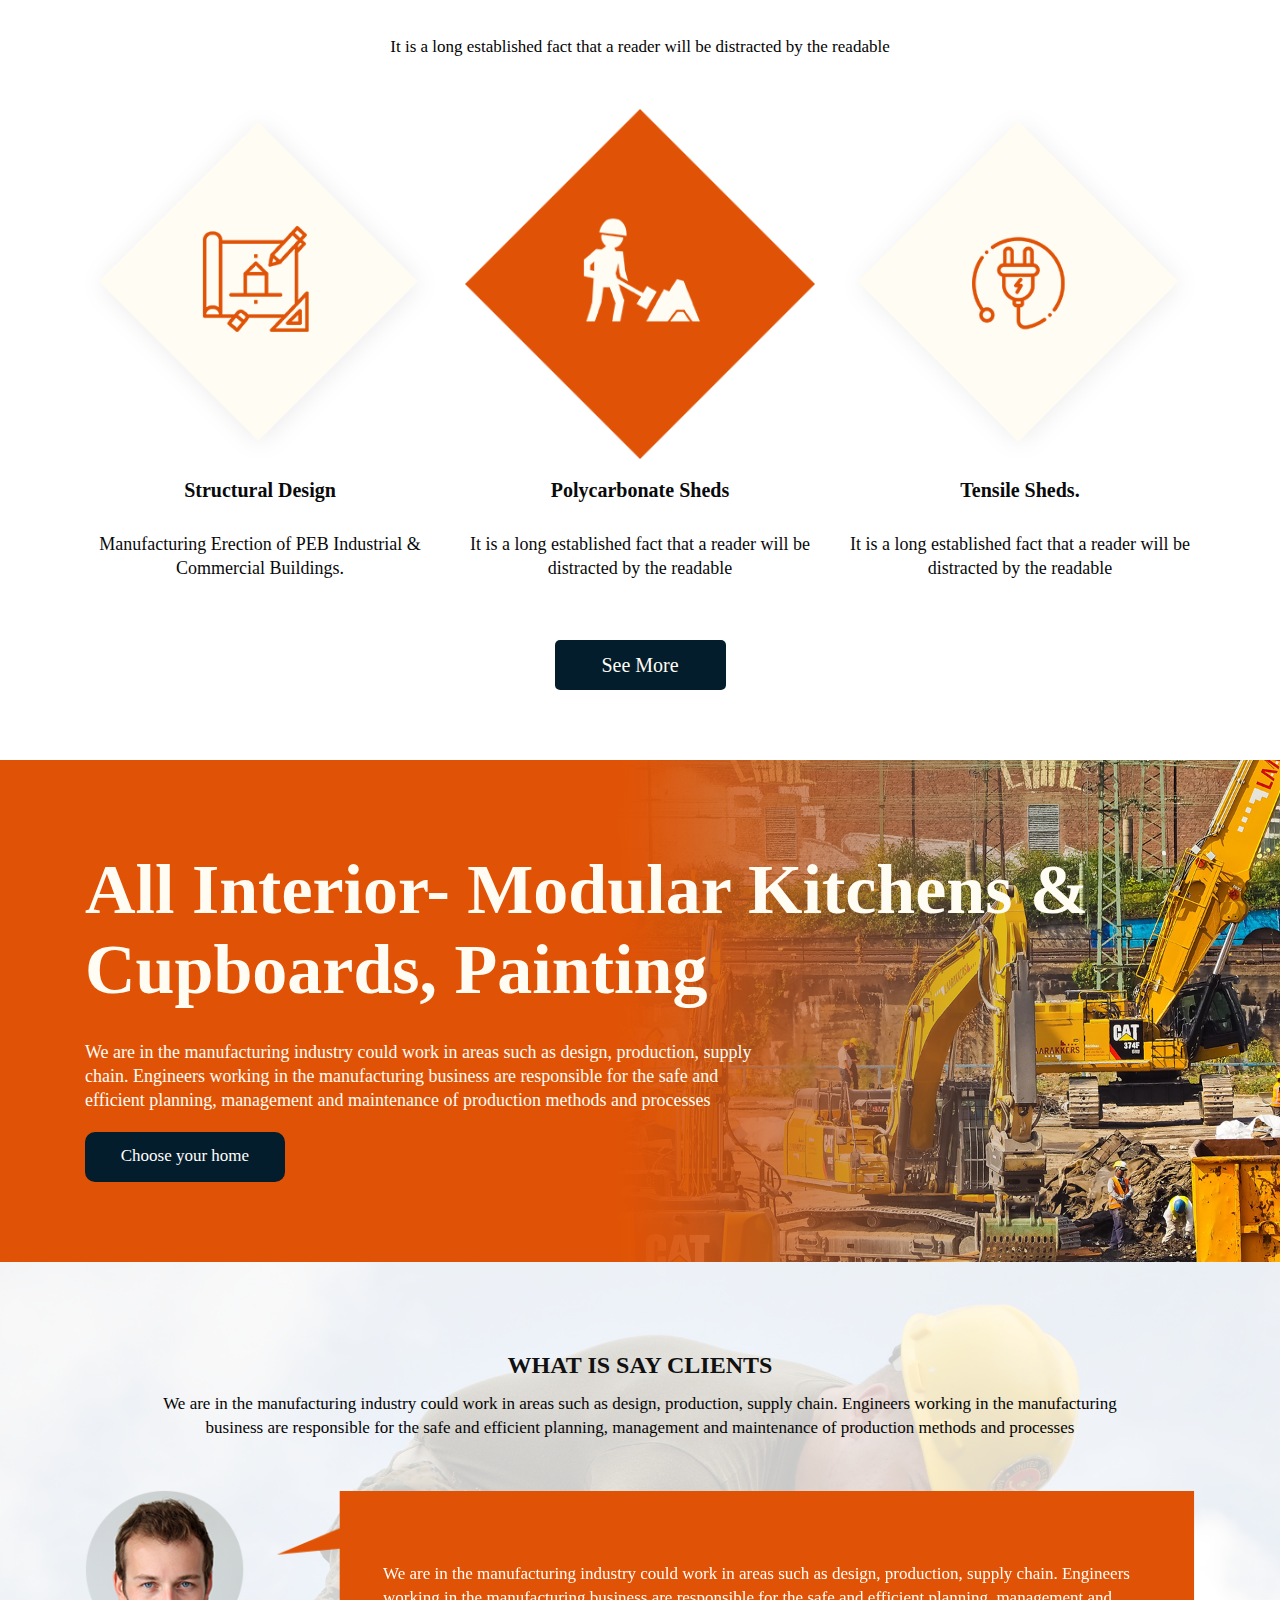
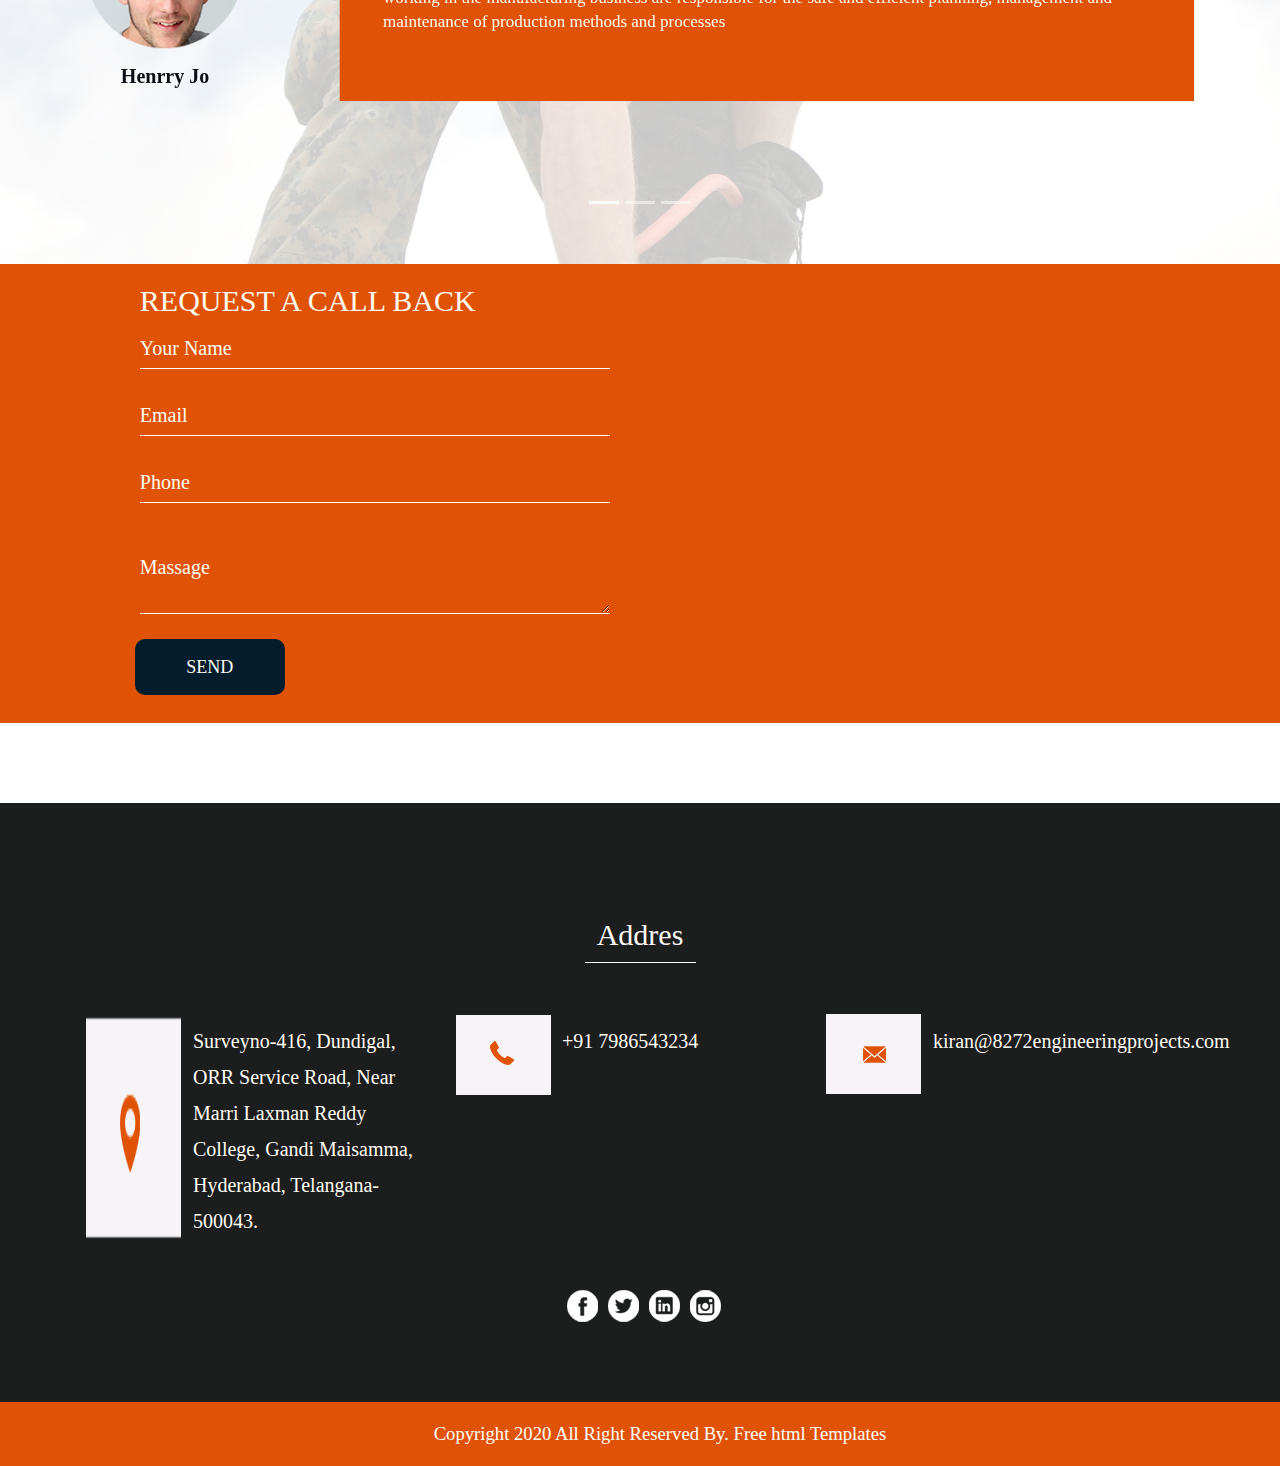
==== commit e576e8ea: "added content" ====
--- a/index.html
+++ b/index.html
@@ -86,8 +86,8 @@
                         <div class="col-sm-5">
                            <div class="taital_main">
                               <h2 class="construction_text">Structural Design Manufacturing Erection of PEB Industrial &
-Commercial Buildings. </h2>
-                              <h1 class="building_text">BUILDING</h1>
+								Commercial </h2>
+                              <h1 class="building_text">BUILDINGS</h1>
                               <p class="lorem_text">There are many variations of passages of Lorem Ipsum available, but the majority have suffered alteration in some form, by injected humour, or randomised words which don't look even slightly believable. If you are going to use a passage of Lorem Ipsum, you need to be sure </p>
                               <div class="contact_bt"><a href="#">CONTACT US</a></div>
                               <div class="get_bt"><a href="#">GET A QUOTE NOW</a></div>
@@ -214,9 +214,16 @@
       <div class="project_section layout_padding">
          <div class="container">
             <h1 class="partner_text">All Interior- Modular Kitchens & <br> Cupboards, Painting </h1>
-            <p class="lorem_ipsum_text">It is a long established fact that a reader will be distracted by the readable content 
-               of a page when looking at its layout. The point of using Lorem Ipsum is tha
-            </p>
+            <p class="lorem_ipsum_text">We are in the manufacturing
+					industry could work in areas such
+					as design, production, supply chain.
+					Engineers working in the
+					manufacturing business are
+					responsible for the safe and
+					efficient planning, management
+					and maintenance of production
+					methods and processes 
+								</p>
             <div class="choice_main">
                <div class="choose_bt"><a href="#">Choose your home</a></div>
             </div>
@@ -227,7 +234,16 @@
       <div class="clients_section layout_padding">
          <div class="container">
             <h1 class="client_text"><strong>WHAT IS SAY CLIENTS</strong></h1>
-            <p class="client_long_text">It is a long established fact that a reader will be distracted by the readable content of a page when looking at its layout. The point of using Lorem Ipsum </p>
+            <p class="client_long_text">We are in the manufacturing
+					industry could work in areas such
+					as design, production, supply chain.
+					Engineers working in the
+					manufacturing business are
+					responsible for the safe and
+					efficient planning, management
+					and maintenance of production
+					methods and processes 
+				</p>
             <div class="clients_section_2">
                <div id="my_carousel" class="carousel slide" data-ride="carousel">
                   <ol class="carousel-indicators">
@@ -244,7 +260,16 @@
                            </div>
                            <div class="col-sm-12 col-lg-10">
                               <div class="img_5"><img src="images/img-6.png"></div>
-                              <p class="client_lorem_text">It is a long established fact that a reader will be distracted by the readable content of a page when looking at its layout. The point of using Lorem Ipsum is that it has a more-or-less normal distribution of letters, as opposed to using 'Content here, content here', making it look</p>
+                              <p class="client_lorem_text">We are in the manufacturing
+								industry could work in areas such
+								as design, production, supply chain.
+								Engineers working in the
+								manufacturing business are
+								responsible for the safe and
+								efficient planning, management
+								and maintenance of production
+								methods and processes 
+								</p>
                            </div>
                         </div>
                      </div>
@@ -256,7 +281,16 @@
                            </div>
                            <div class="col-sm-12 col-lg-10">
                               <div class="img_5"><img src="images/img-6.png"></div>
-                              <p class="client_lorem_text">It is a long established fact that a reader will be distracted by the readable content of a page when looking at its layout. The point of using Lorem Ipsum is that it has a more-or-less normal distribution of letters, as opposed to using 'Content here, content here', making it look</p>
+                              <p class="client_lorem_text">We are in the manufacturing
+								industry could work in areas such
+								as design, production, supply chain.
+								Engineers working in the
+								manufacturing business are
+								responsible for the safe and
+								efficient planning, management
+								and maintenance of production
+								methods and processes 
+								</p>
                            </div>
                         </div>
                      </div>
@@ -268,7 +302,16 @@
                            </div>
                            <div class="col-sm-12 col-lg-10">
                               <div class="img_5"><img src="images/img-6.png"></div>
-                              <p class="client_lorem_text">It is a long established fact that a reader will be distracted by the readable content of a page when looking at its layout. The point of using Lorem Ipsum is that it has a more-or-less normal distribution of letters, as opposed to using 'Content here, content here', making it look</p>
+                              <p class="client_lorem_text">We are in the manufacturing
+								industry could work in areas such
+								as design, production, supply chain.
+								Engineers working in the
+								manufacturing business are
+								responsible for the safe and
+								efficient planning, management
+								and maintenance of production
+								methods and processes 
+								</p>
                            </div>
                         </div>
                      </div>
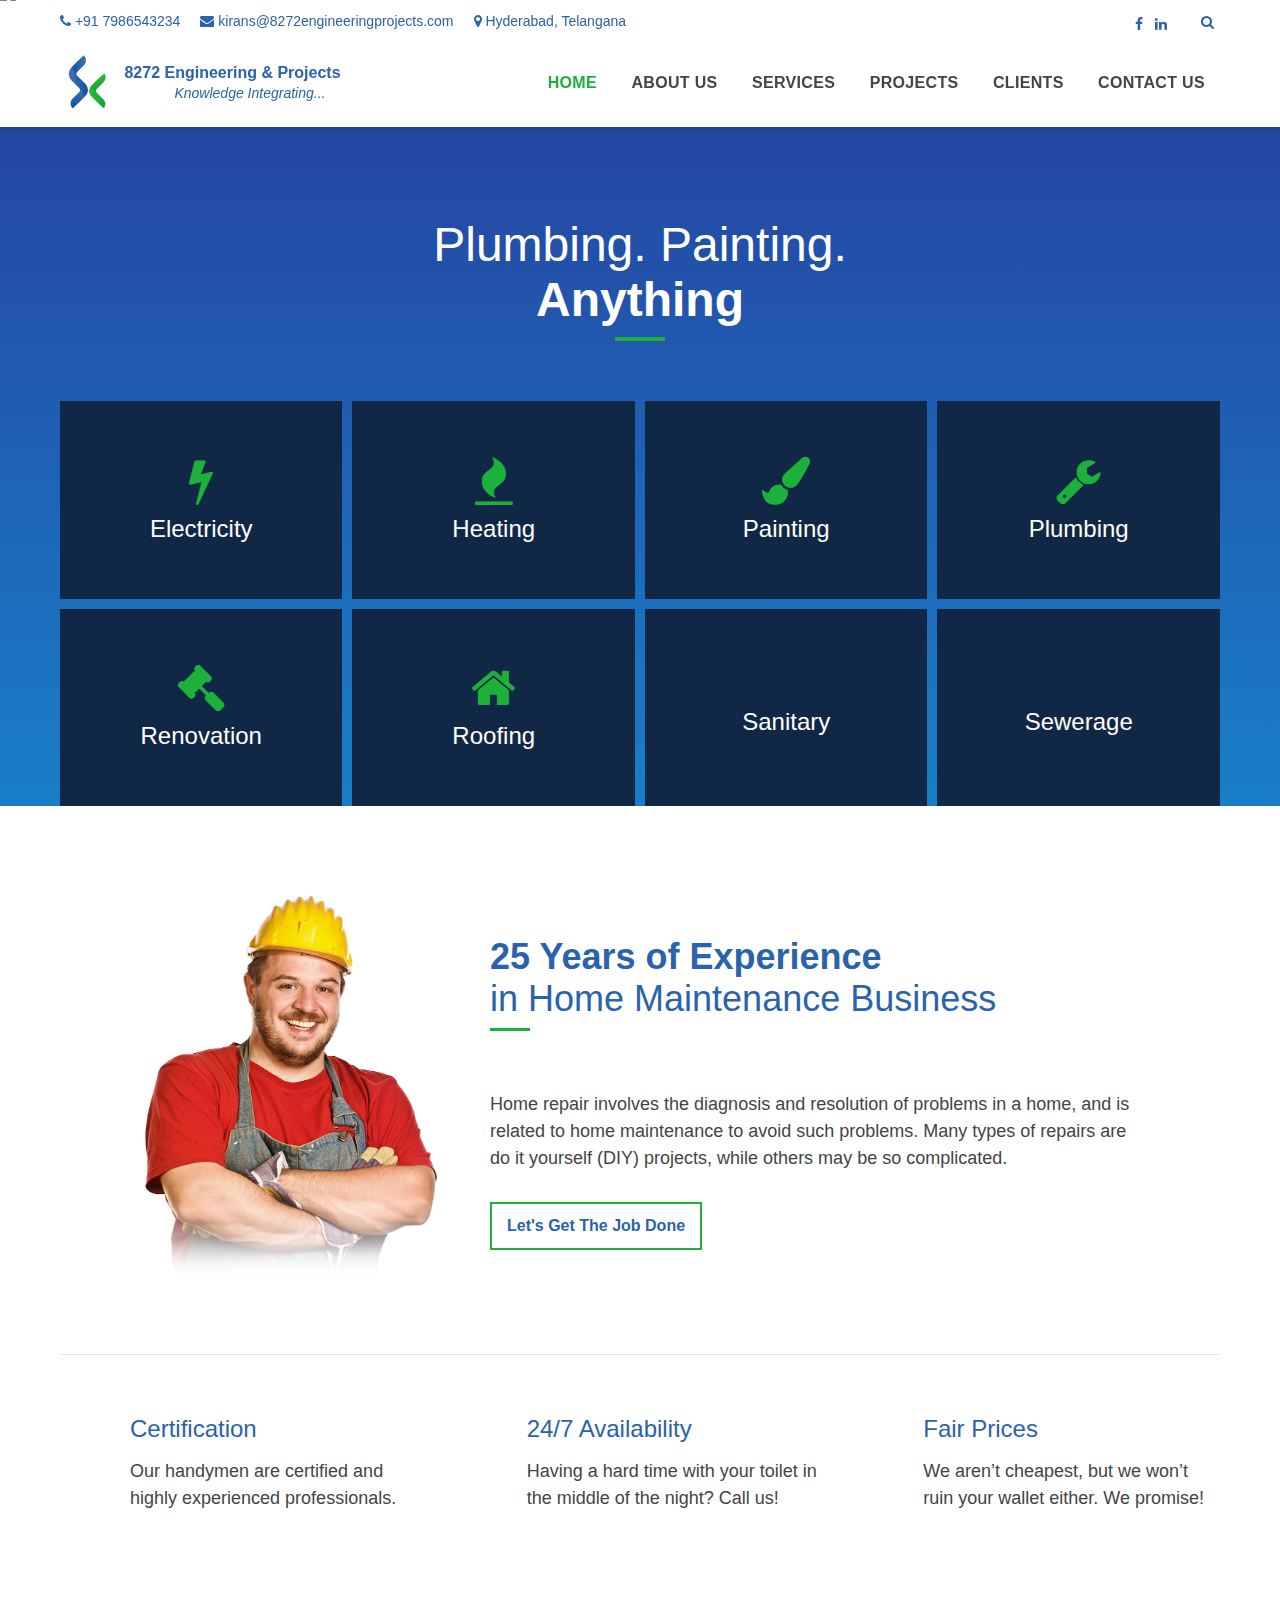
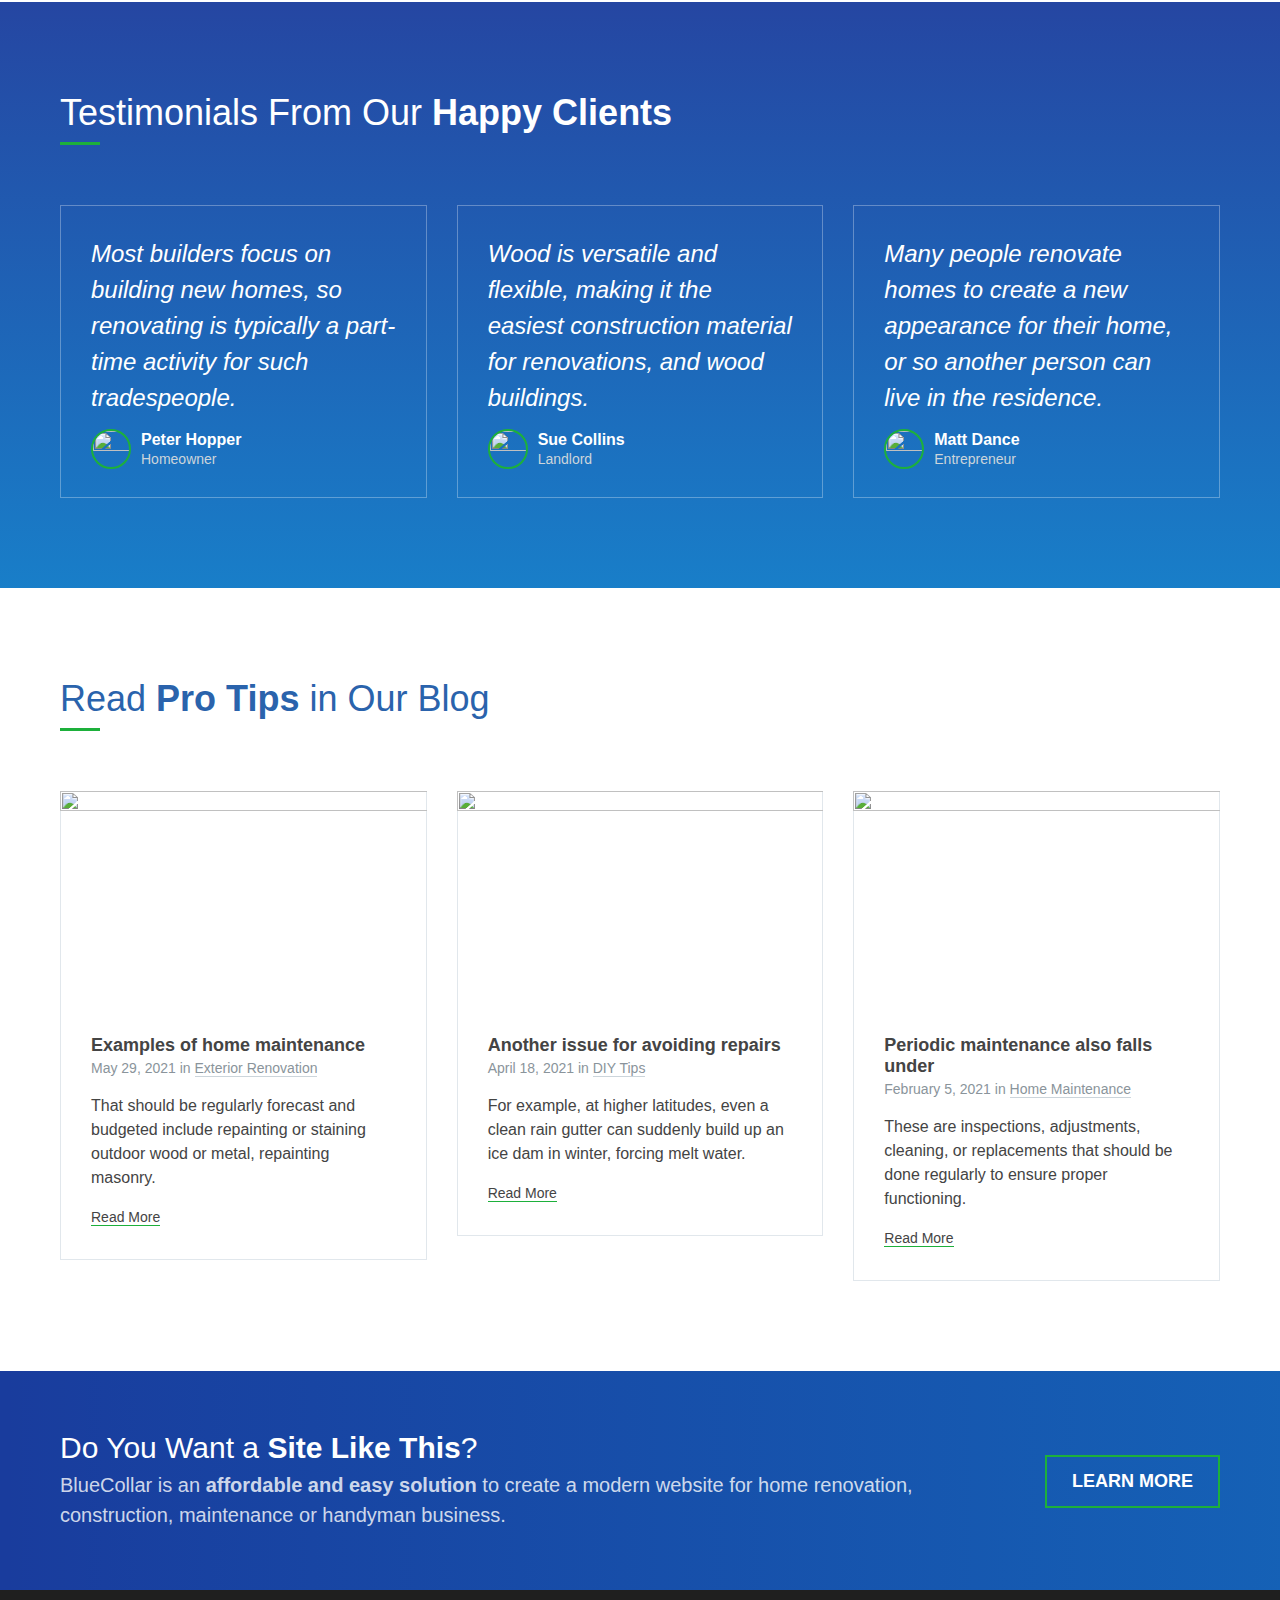
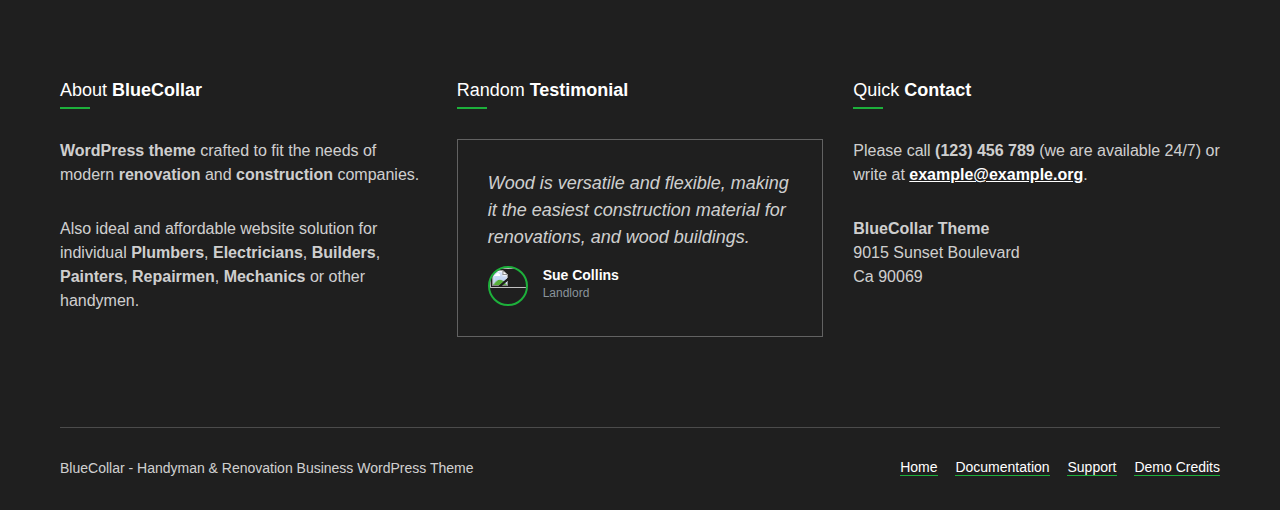
==== commit bb620035: "theme changed" ====
--- a/index.html
+++ b/index.html
@@ -1,441 +1,1432 @@
 <!DOCTYPE html>
-<html lang="en">
-   <head>
-      <!-- basic -->
-      <meta charset="utf-8">
-      <meta http-equiv="X-UA-Compatible" content="IE=edge">
-      <meta name="viewport" content="width=device-width, initial-scale=1">
-      <!-- mobile metas -->
-      <meta name="viewport" content="width=device-width, initial-scale=1">
-      <meta name="viewport" content="initial-scale=1, maximum-scale=1">
-      <!-- site metas -->
-      <title>8272</title>
-      <meta name="keywords" content="">
-      <meta name="description" content="">
-      <meta name="author" content="">
-      <!-- bootstrap css -->
-      <link rel="stylesheet" type="text/css" href="css/bootstrap.min.css">
-      <!-- style css -->
-      <link rel="stylesheet" type="text/css" href="css/style.css">
-      <!-- Responsive-->
-      <link rel="stylesheet" href="css/responsive.css">
-      <!-- fevicon -->
-      <link rel="icon" href="images/fevicon.png" type="image/gif" />
-      <!-- Scrollbar Custom CSS -->
-      <link rel="stylesheet" href="css/jquery.mCustomScrollbar.min.css">
-      <!-- Tweaks for older IEs-->
-      <link rel="stylesheet" href="https://netdna.bootstrapcdn.com/font-awesome/4.0.3/css/font-awesome.css">
-      <!-- owl stylesheets --> 
-      <link rel="stylesheet" href="css/owl.carousel.min.css">
-      <link rel="stylesheet" href="css/owl.theme.default.min.css">
-      <link rel="stylesheet" href="https://cdnjs.cloudflare.com/ajax/libs/fancybox/2.1.5/jquery.fancybox.min.css" media="screen">
-   </head>
-   <body>
-      <!-- section header start -->
-      <div class="header_section">
-	    <div class="header_line"><a href="index.html"><img src="images/header_line.png"></a></div>
-         <div class="container">
-            <div class="row">
-               <div class="col-md-3">
-                  <div class="logo"><a href="index.html"><img src="images/logo.png"></a></div>
-               </div>
-               <div class="col-md-9">
-                  <div class="menu_text">
-                     <ul>
-                        <li><a href="index.html">HOME</a></li>
-                        <li><a href="about.html">ABOUT</a></li>
-                        <li><a href="services.html">SERVICES</a></li>
-                        <li><a href="projects.html">PROJECTS</a></li>
-                        <li><a href="contact.html">CONTACT US</a></li>
-                        <li><a href="clients.html">CLIENTS</a></li>
-                        <li><a href="#"><img class="search_icon" src="images/search-icon.png"></a></li>
-                        <div id="myNav" class="overlay">
-                           <a href="javascript:void(0)" class="closebtn" onclick="closeNav()">&times;</a>
-                           <div class="overlay-content">
-                              <a href="index.html">HOME</a>
-                              <a href="about.html">ABOUT</a>
-                              <a href="services.html">SERVICES</a>
-                              <a href="projects.html">PROJECTS</a>
-                              <a href="contact.html">CONTACT US</a>
-                              <a href="client.html">CLIENTS</a>
-                           </div>
+<!-- saved from url=(0035)https://preview.lsvr.sk/bluecollar/ -->
+<html lang="en-US"><head><meta http-equiv="Content-Type" content="text/html; charset=UTF-8">
+    
+    <meta name="viewport" content="width=device-width, initial-scale=1.0">
+    <link rel="pingback" href="https://preview.lsvr.sk/bluecollar/xmlrpc.php">
+    <title>BlueCollar – Handyman &amp; Renovation Business WordPress Theme</title>
+<meta name="robots" content="max-image-preview:large">
+<link rel="dns-prefetch" href="https://fonts.googleapis.com/">
+<link rel="alternate" type="application/rss+xml" title="BlueCollar » Feed" href="https://preview.lsvr.sk/bluecollar/feed/">
+<link rel="alternate" type="application/rss+xml" title="BlueCollar » Comments Feed" href="https://preview.lsvr.sk/bluecollar/comments/feed/">
+<link rel="stylesheet" id="wp-block-library-css" href="./style.min.css" type="text/css" media="all">
+<style id="classic-theme-styles-inline-css" type="text/css">
+/*! This file is auto-generated */
+.wp-block-button__link{color:#fff;background-color:#32373c;border-radius:9999px;box-shadow:none;text-decoration:none;padding:calc(.667em + 2px) calc(1.333em + 2px);font-size:1.125em}.wp-block-file__button{background:#32373c;color:#fff;text-decoration:none}
+</style>
+<style id="global-styles-inline-css" type="text/css">
+body{--wp--preset--color--black: #000000;--wp--preset--color--cyan-bluish-gray: #abb8c3;--wp--preset--color--white: #ffffff;--wp--preset--color--pale-pink: #f78da7;--wp--preset--color--vivid-red: #cf2e2e;--wp--preset--color--luminous-vivid-orange: #ff6900;--wp--preset--color--luminous-vivid-amber: #fcb900;--wp--preset--color--light-green-cyan: #7bdcb5;--wp--preset--color--vivid-green-cyan: #00d084;--wp--preset--color--pale-cyan-blue: #8ed1fc;--wp--preset--color--vivid-cyan-blue: #0693e3;--wp--preset--color--vivid-purple: #9b51e0;--wp--preset--gradient--vivid-cyan-blue-to-vivid-purple: linear-gradient(135deg,rgba(6,147,227,1) 0%,rgb(155,81,224) 100%);--wp--preset--gradient--light-green-cyan-to-vivid-green-cyan: linear-gradient(135deg,rgb(122,220,180) 0%,rgb(0,208,130) 100%);--wp--preset--gradient--luminous-vivid-amber-to-luminous-vivid-orange: linear-gradient(135deg,rgba(252,185,0,1) 0%,rgba(255,105,0,1) 100%);--wp--preset--gradient--luminous-vivid-orange-to-vivid-red: linear-gradient(135deg,rgba(255,105,0,1) 0%,rgb(207,46,46) 100%);--wp--preset--gradient--very-light-gray-to-cyan-bluish-gray: linear-gradient(135deg,rgb(238,238,238) 0%,rgb(169,184,195) 100%);--wp--preset--gradient--cool-to-warm-spectrum: linear-gradient(135deg,rgb(74,234,220) 0%,rgb(151,120,209) 20%,rgb(207,42,186) 40%,rgb(238,44,130) 60%,rgb(251,105,98) 80%,rgb(254,248,76) 100%);--wp--preset--gradient--blush-light-purple: linear-gradient(135deg,rgb(255,206,236) 0%,rgb(152,150,240) 100%);--wp--preset--gradient--blush-bordeaux: linear-gradient(135deg,rgb(254,205,165) 0%,rgb(254,45,45) 50%,rgb(107,0,62) 100%);--wp--preset--gradient--luminous-dusk: linear-gradient(135deg,rgb(255,203,112) 0%,rgb(199,81,192) 50%,rgb(65,88,208) 100%);--wp--preset--gradient--pale-ocean: linear-gradient(135deg,rgb(255,245,203) 0%,rgb(182,227,212) 50%,rgb(51,167,181) 100%);--wp--preset--gradient--electric-grass: linear-gradient(135deg,rgb(202,248,128) 0%,rgb(113,206,126) 100%);--wp--preset--gradient--midnight: linear-gradient(135deg,rgb(2,3,129) 0%,rgb(40,116,252) 100%);--wp--preset--font-size--small: 13px;--wp--preset--font-size--medium: 20px;--wp--preset--font-size--large: 36px;--wp--preset--font-size--x-large: 42px;--wp--preset--spacing--20: 0.44rem;--wp--preset--spacing--30: 0.67rem;--wp--preset--spacing--40: 1rem;--wp--preset--spacing--50: 1.5rem;--wp--preset--spacing--60: 2.25rem;--wp--preset--spacing--70: 3.38rem;--wp--preset--spacing--80: 5.06rem;--wp--preset--shadow--natural: 6px 6px 9px rgba(0, 0, 0, 0.2);--wp--preset--shadow--deep: 12px 12px 50px rgba(0, 0, 0, 0.4);--wp--preset--shadow--sharp: 6px 6px 0px rgba(0, 0, 0, 0.2);--wp--preset--shadow--outlined: 6px 6px 0px -3px rgba(255, 255, 255, 1), 6px 6px rgba(0, 0, 0, 1);--wp--preset--shadow--crisp: 6px 6px 0px rgba(0, 0, 0, 1);}:where(.is-layout-flex){gap: 0.5em;}:where(.is-layout-grid){gap: 0.5em;}body .is-layout-flow > .alignleft{float: left;margin-inline-start: 0;margin-inline-end: 2em;}body .is-layout-flow > .alignright{float: right;margin-inline-start: 2em;margin-inline-end: 0;}body .is-layout-flow > .aligncenter{margin-left: auto !important;margin-right: auto !important;}body .is-layout-constrained > .alignleft{float: left;margin-inline-start: 0;margin-inline-end: 2em;}body .is-layout-constrained > .alignright{float: right;margin-inline-start: 2em;margin-inline-end: 0;}body .is-layout-constrained > .aligncenter{margin-left: auto !important;margin-right: auto !important;}body .is-layout-constrained > :where(:not(.alignleft):not(.alignright):not(.alignfull)){max-width: var(--wp--style--global--content-size);margin-left: auto !important;margin-right: auto !important;}body .is-layout-constrained > .alignwide{max-width: var(--wp--style--global--wide-size);}body .is-layout-flex{display: flex;}body .is-layout-flex{flex-wrap: wrap;align-items: center;}body .is-layout-flex > *{margin: 0;}body .is-layout-grid{display: grid;}body .is-layout-grid > *{margin: 0;}:where(.wp-block-columns.is-layout-flex){gap: 2em;}:where(.wp-block-columns.is-layout-grid){gap: 2em;}:where(.wp-block-post-template.is-layout-flex){gap: 1.25em;}:where(.wp-block-post-template.is-layout-grid){gap: 1.25em;}.has-black-color{color: var(--wp--preset--color--black) !important;}.has-cyan-bluish-gray-color{color: var(--wp--preset--color--cyan-bluish-gray) !important;}.has-white-color{color: var(--wp--preset--color--white) !important;}.has-pale-pink-color{color: var(--wp--preset--color--pale-pink) !important;}.has-vivid-red-color{color: var(--wp--preset--color--vivid-red) !important;}.has-luminous-vivid-orange-color{color: var(--wp--preset--color--luminous-vivid-orange) !important;}.has-luminous-vivid-amber-color{color: var(--wp--preset--color--luminous-vivid-amber) !important;}.has-light-green-cyan-color{color: var(--wp--preset--color--light-green-cyan) !important;}.has-vivid-green-cyan-color{color: var(--wp--preset--color--vivid-green-cyan) !important;}.has-pale-cyan-blue-color{color: var(--wp--preset--color--pale-cyan-blue) !important;}.has-vivid-cyan-blue-color{color: var(--wp--preset--color--vivid-cyan-blue) !important;}.has-vivid-purple-color{color: var(--wp--preset--color--vivid-purple) !important;}.has-black-background-color{background-color: var(--wp--preset--color--black) !important;}.has-cyan-bluish-gray-background-color{background-color: var(--wp--preset--color--cyan-bluish-gray) !important;}.has-white-background-color{background-color: var(--wp--preset--color--white) !important;}.has-pale-pink-background-color{background-color: var(--wp--preset--color--pale-pink) !important;}.has-vivid-red-background-color{background-color: var(--wp--preset--color--vivid-red) !important;}.has-luminous-vivid-orange-background-color{background-color: var(--wp--preset--color--luminous-vivid-orange) !important;}.has-luminous-vivid-amber-background-color{background-color: var(--wp--preset--color--luminous-vivid-amber) !important;}.has-light-green-cyan-background-color{background-color: var(--wp--preset--color--light-green-cyan) !important;}.has-vivid-green-cyan-background-color{background-color: var(--wp--preset--color--vivid-green-cyan) !important;}.has-pale-cyan-blue-background-color{background-color: var(--wp--preset--color--pale-cyan-blue) !important;}.has-vivid-cyan-blue-background-color{background-color: var(--wp--preset--color--vivid-cyan-blue) !important;}.has-vivid-purple-background-color{background-color: var(--wp--preset--color--vivid-purple) !important;}.has-black-border-color{border-color: var(--wp--preset--color--black) !important;}.has-cyan-bluish-gray-border-color{border-color: var(--wp--preset--color--cyan-bluish-gray) !important;}.has-white-border-color{border-color: var(--wp--preset--color--white) !important;}.has-pale-pink-border-color{border-color: var(--wp--preset--color--pale-pink) !important;}.has-vivid-red-border-color{border-color: var(--wp--preset--color--vivid-red) !important;}.has-luminous-vivid-orange-border-color{border-color: var(--wp--preset--color--luminous-vivid-orange) !important;}.has-luminous-vivid-amber-border-color{border-color: var(--wp--preset--color--luminous-vivid-amber) !important;}.has-light-green-cyan-border-color{border-color: var(--wp--preset--color--light-green-cyan) !important;}.has-vivid-green-cyan-border-color{border-color: var(--wp--preset--color--vivid-green-cyan) !important;}.has-pale-cyan-blue-border-color{border-color: var(--wp--preset--color--pale-cyan-blue) !important;}.has-vivid-cyan-blue-border-color{border-color: var(--wp--preset--color--vivid-cyan-blue) !important;}.has-vivid-purple-border-color{border-color: var(--wp--preset--color--vivid-purple) !important;}.has-vivid-cyan-blue-to-vivid-purple-gradient-background{background: var(--wp--preset--gradient--vivid-cyan-blue-to-vivid-purple) !important;}.has-light-green-cyan-to-vivid-green-cyan-gradient-background{background: var(--wp--preset--gradient--light-green-cyan-to-vivid-green-cyan) !important;}.has-luminous-vivid-amber-to-luminous-vivid-orange-gradient-background{background: var(--wp--preset--gradient--luminous-vivid-amber-to-luminous-vivid-orange) !important;}.has-luminous-vivid-orange-to-vivid-red-gradient-background{background: var(--wp--preset--gradient--luminous-vivid-orange-to-vivid-red) !important;}.has-very-light-gray-to-cyan-bluish-gray-gradient-background{background: var(--wp--preset--gradient--very-light-gray-to-cyan-bluish-gray) !important;}.has-cool-to-warm-spectrum-gradient-background{background: var(--wp--preset--gradient--cool-to-warm-spectrum) !important;}.has-blush-light-purple-gradient-background{background: var(--wp--preset--gradient--blush-light-purple) !important;}.has-blush-bordeaux-gradient-background{background: var(--wp--preset--gradient--blush-bordeaux) !important;}.has-luminous-dusk-gradient-background{background: var(--wp--preset--gradient--luminous-dusk) !important;}.has-pale-ocean-gradient-background{background: var(--wp--preset--gradient--pale-ocean) !important;}.has-electric-grass-gradient-background{background: var(--wp--preset--gradient--electric-grass) !important;}.has-midnight-gradient-background{background: var(--wp--preset--gradient--midnight) !important;}.has-small-font-size{font-size: var(--wp--preset--font-size--small) !important;}.has-medium-font-size{font-size: var(--wp--preset--font-size--medium) !important;}.has-large-font-size{font-size: var(--wp--preset--font-size--large) !important;}.has-x-large-font-size{font-size: var(--wp--preset--font-size--x-large) !important;}
+.wp-block-navigation a:where(:not(.wp-element-button)){color: inherit;}
+:where(.wp-block-post-template.is-layout-flex){gap: 1.25em;}:where(.wp-block-post-template.is-layout-grid){gap: 1.25em;}
+:where(.wp-block-columns.is-layout-flex){gap: 2em;}:where(.wp-block-columns.is-layout-grid){gap: 2em;}
+.wp-block-pullquote{font-size: 1.5em;line-height: 1.6;}
+</style>
+<link rel="stylesheet" id="contact-form-7-css" href="./styles.css" type="text/css" media="all">
+<link rel="stylesheet" id="lsvr-bluecollar-main-style-css" href="./style.css" type="text/css" media="all">
+<link rel="stylesheet" id="lsvr-bluecollar-demo-style-css" href="./style(1).css" type="text/css" media="all">
+<link rel="stylesheet" id="lsvr-bluecollar-general-style-css" href="./general.css" type="text/css" media="all">
+<link rel="stylesheet" href="https://cdnjs.cloudflare.com/ajax/libs/font-awesome/4.7.0/css/font-awesome.min.css">
+<style id="lsvr-bluecollar-general-style-inline-css" type="text/css">
+body, input, textarea, select, button, #cancel-comment-reply-link { font-family: 'Source Sans Pro', Arial, sans-serif; }
+html, body { font-size: 16px; }
+h1, h2, h3, h4, .is-secondary-font { font-family: 'Exo 2', Arial, sans-serif; }
+.header-logo__link { max-width: 50px; }
+</style>
+<link rel="stylesheet" id="lsvr-bluecollar-google-fonts-css" href="./css" type="text/css" media="all">
+<link rel="stylesheet" id="lsvr-bluecollar-color-scheme-css" href="./default.css" type="text/css" media="all">
+<link rel="stylesheet" id="tablepress-default-css" href="./default(1).css" type="text/css" media="all">
+<link rel="https://api.w.org/" href="https://preview.lsvr.sk/bluecollar/wp-json/"><link rel="alternate" type="application/json" href="https://preview.lsvr.sk/bluecollar/wp-json/wp/v2/pages/174"><link rel="EditURI" type="application/rsd+xml" title="RSD" href="https://preview.lsvr.sk/bluecollar/xmlrpc.php?rsd">
+<meta name="generator" content="WordPress 6.4.2">
+<link rel="canonical" href="https://preview.lsvr.sk/bluecollar/">
+<link rel="shortlink" href="https://preview.lsvr.sk/bluecollar/">
+<link rel="alternate" type="application/json+oembed" href="https://preview.lsvr.sk/bluecollar/wp-json/oembed/1.0/embed?url=https%3A%2F%2Fpreview.lsvr.sk%2Fbluecollar%2F">
+<link rel="alternate" type="text/xml+oembed" href="https://preview.lsvr.sk/bluecollar/wp-json/oembed/1.0/embed?url=https%3A%2F%2Fpreview.lsvr.sk%2Fbluecollar%2F&amp;format=xml">
+</head>
+
+<body data-rsssl="1" class="home page-template page-template-page-templates page-template-fullwidth-without-title page-template-page-templatesfullwidth-without-title-php page page-id-174 wp-custom-logo lsvr-has-parallax">
+
+	
+	<!-- WRAPPER : begin -->
+	<div id="wrapper">
+
+		
+		<!-- HEADER : begin -->
+		<header id="header" class="header--sticky">
+		<div class="header-line">
+					<a href="https://preview.lsvr.sk/bluecollar/" class="header-line__link">
+						<img src="./header_line.png" class="header-line__image" alt="BlueCollar">
+					</a>
+				</div>
+			<div class="header__inner">
+
+				
+				
+	<!-- HEADER TOPBAR : begin -->
+	<div class="header-topbar">
+		<div class="lsvr-container">
+
+			<div class="header-topbar__inner">
+
+				
+				
+	<!-- HEADER CONTACT : begin -->
+	<div class="header-contact header-topbar__item">
+		<ul class="header-contact__list">
+
+			
+					<li class="header-contact__item header-contact__item--has-icon">
+
+<i class="fa fa-phone" aria-hidden="true"></i>
+						
+						
+							<a href="tel:123456789" class="header-contact__link">+91 7986543234</a>
+
+						
+					</li>
+
+			
+					<li class="header-contact__item header-contact__item--has-icon">
+
+									<i class="fa fa-envelope" aria-hidden="true"></i>
+						
+						
+							<a href="mailto:example@example.org" class="header-contact__link">kirans@8272engineeringprojects.com</a>
+
+						
+					</li>
+
+			
+					<li class="header-contact__item header-contact__item--has-icon">
+
+<i class="fa fa-map-marker" aria-hidden="true"></i>
+	
+							 Hyderabad, Telangana
+					
+					</li>
+
+			
+		</ul>
+	</div>
+	<!-- HEADER CONTACT : end -->
+
+
+	<!-- HEADER SOCIAL LINKS : begin -->
+	<div class="header-social header-topbar__item">
+		<ul class="header-social__list">
+
+			
+				
+					<li class="header-social__item header-social__item--facebook">
+						<a class="header-social__item-link header-social__item-link--facebook" target="_blank" href="https://preview.lsvr.sk/bluecollar/#facebook" title="Facebook">
+							<i class="fa fa-facebook" aria-hidden="true"></i>
+						</a>
+					</li>
+
+					<li class="header-social__item header-social__item--linkedin">
+						<a class="header-social__item-link header-social__item-link--linkedin" target="_blank" href="https://preview.lsvr.sk/bluecollar/#linkedin" title="LinkedIn">
+							<i class="fa fa-linkedin" aria-hidden="true"></i>
+						</a>
+					</li>
+
+			
+		</ul>
+	</div>
+	<!-- HEADER SOCIAL LINKS : end -->
+
+
+				
+				
+	<!-- HEADER SEARCH : begin -->
+	<div class="header-search header-topbar__item">
+
+		<button type="button" class="header-search__toggle">
+				<i class="fa fa-search" aria-hidden="true"></i>
+		</button>
+
+		<div class="header-search__form">
+
+			<!-- SEARCH FORM : begin -->
+<form class="c-search-form" action="https://preview.lsvr.sk/bluecollar/" method="get" role="search">
+	<div class="c-search-form__inner">
+		<div class="c-search-form__input-holder">
+			<input class="c-search-form__input" type="text" name="s" placeholder="Search this site..." value="">
+			<button class="c-search-form__button" type="submit" title="Search">
+				<span class="c-search-form__button-icon" aria-hidden="true"></span></button>
+		</div>
+	</div>
+</form>
+<!-- SEARCH FORM : end -->
+		</div>
+
+	</div>
+	<!-- HEADER SEARCH : end -->
+
+			</div>
+	</div></div>
+	</div>
+	<!-- HEADER TOPBAR : end -->
+
+
+				<!-- HEADER NAVBAR : begin -->
+				<div class="header-navbar">
+					<div class="lsvr-container">
+						<div class="header-navbar__inner">
+
+							
+							
+	<!-- HEADER BRANDING : begin -->
+	<div class="header-branding">
+		<div class="header-branding__inner">
+
+			
+				<!-- HEADER LOGO : begin -->
+				<div class="header-logo">
+					<a href="https://preview.lsvr.sk/bluecollar/" class="header-logo__link">
+						<img src="./logo.png" class="header-logo__image" alt="BlueCollar">
+					</a>
+				</div>
+				<!-- HEADER LOGO : end -->
+
+			
+			
+				<!-- HEADER TITLE TAGLINE : begin -->
+				<div class="header-title-tagline">
+
+					
+						<div class="header-title">
+							<a href="https://preview.lsvr.sk/bluecollar/" class="header-title__link">
+								8272 Engineering & Projects							</a>
+						</div>
+
+					
+					
+						<p class="header-tagline">
+							Knowledge Integrating...						</p>
+
+					
+				</div>
+				<!-- HEADER TITLE TAGLINE : end -->
+
+			
+		</div>
+	</div>
+	<!-- HEADER BRANDING : end -->
+
+
+							
+							
+	<!-- HEADER MENU PRIMARY : begin -->
+	<nav id="header-menu-primary" class="header-menu-primary" data-label-expand-popup="Expand submenu" data-label-collapse-popup="Collapse submenu" aria-label="Primary Header Menu">
+
+	    <ul id="menu-primary-header-menu" class="header-menu-primary__list" role="menu">
+            
+            <li id="header-menu-primary__item-217" class="header-menu-primary__item header-menu-primary__item--level-0 menu-item menu-item-type-post_type menu-item-object-page menu-item-home current-menu-item page_item page-item-174 current_page_item current-menu-ancestor current-menu-parent current_page_parent current_page_ancestor menu-item-has-children header-menu-primary__item--dropdown" role="presentation">
+
+                <a href="#home" id="header-menu-primary__item-link-217" class="header-menu-primary__item-link--level-0" role="menuitem" aria-owns="header-menu-primary__submenu-217" aria-controls="header-menu-primary__submenu-217" aria-haspopup="true" aria-expanded="false">
+                    Home</a>
+            </li>
+			<li id="header-menu-primary__item-242" class="header-menu-primary__item--level-0 menu-item menu-item-type-custom menu-item-object-custom menu-item-has-children header-menu-primary__item--dropdown" role="presentation">
+
+                <a href="#aboutus" id="header-menu-primary__item-link-242" class="header-menu-primary__item-link--level-0" role="menuitem" aria-owns="header-menu-primary__submenu-242" aria-controls="header-menu-primary__submenu-242" aria-haspopup="true" aria-expanded="false">
+
+                    About Us</a>
+            </li>
+
+            
+            
+            <li id="header-menu-primary__item-220" class="header-menu-primary__item header-menu-primary__item--level-0 menu-item menu-item-type-custom menu-item-object-custom menu-item-has-children header-menu-primary__item--dropdown" role="presentation">
+
+                <a href="#services" id="header-menu-primary__item-link-220" class="header-menu-primary__item-link--level-0" role="menuitem" aria-owns="header-menu-primary__submenu-220" aria-controls="header-menu-primary__submenu-220" aria-haspopup="true" aria-expanded="false">
+
+                    Services</a>
+            </li>
+
+            
+            
+            <li id="header-menu-primary__item-230" class="header-menu-primary__item--level-0 menu-item menu-item-type-custom menu-item-object-custom menu-item-has-children header-menu-primary__item--dropdown" role="presentation">
+
+                <a href="#projects" id="header-menu-primary__item-link-230" class="header-menu-primary__item-link--level-0" role="menuitem" aria-owns="header-menu-primary__submenu-230" aria-controls="header-menu-primary__submenu-230" aria-haspopup="true" aria-expanded="false">
+
+                    Projects</a>
+
+            </li>
+			 <li id="header-menu-primary__item-230" class="header-menu-primary__item--level-0 menu-item menu-item-type-custom menu-item-object-custom menu-item-has-children header-menu-primary__item--dropdown" role="presentation">
+
+                <a href="#clients" id="header-menu-primary__item-link-230" class="header-menu-primary__item-link--level-0" role="menuitem" aria-owns="header-menu-primary__submenu-230" aria-controls="header-menu-primary__submenu-230" aria-haspopup="true" aria-expanded="false">
+
+                    Clients</a>
+
+            </li>
+			 <li id="header-menu-primary__item-230" class="header-menu-primary__item--level-0 menu-item menu-item-type-custom menu-item-object-custom menu-item-has-children header-menu-primary__item--dropdown" role="presentation">
+
+                <a href="#contactus" id="header-menu-primary__item-link-230" class="header-menu-primary__item-link--level-0" role="menuitem" aria-owns="header-menu-primary__submenu-230" aria-controls="header-menu-primary__submenu-230" aria-haspopup="true" aria-expanded="false">
+
+                    Contact Us</a>
+
+            </li>
+
+            
+            </ul>
+	</nav>
+	<button type="button" class="header-menu-primary__toggle"><span class="header-menu-primary__toggle-icon" aria-hidden="true"></span></button>
+	<!-- HEADER MENU PRIMARY : end -->
+
+
+							
+						</div>
+					</div>
+				</div>
+				<!-- HEADER NAVBAR : end -->
+
+				
+			</div>
+		</header>
+
+		<div class="header__placeholder" style="height: 112.823px;"></div>
+		<!-- CORE : begin -->
+		<div id="core">
+			<div class="core__inner">
+
+<!-- CORE COLUMNS : begin -->
+<div class="core__columns core__columns--fullwidth">
+	<div class="core__columns-inner">
+
+		<!-- MAIN : begin -->
+		<main id="main" class="main--fullwidth">
+			<div class="main__inner">
+
+				
+					<div class="post-174 page type-page status-publish hentry">
+
+						<!-- PAGE CONTENT : begin -->
+<div class="page__content">
+
+	
+<!-- BLUECOLLAR SERVICES : begin -->
+<section class="lsvr-bluecollar-services lsvr-bluecollar-services--has-background-color lsvr-bluecollar-services--has-background-image lsvr-bluecollar-services--stick-to-bottom lsvr-bluecollar-services--has-centered-title">
+    <div class="lsvr-bluecollar-services__bg" style="background-image: url(&quot;https://preview.lsvr.sk/bluecollar/wp-content/uploads/sites/4/2018/11/section_bg_01.jpg&quot;); background-position: 50% 34px;">
+        <div class="lsvr-bluecollar-services__inner">
+            <div class="lsvr-bluecollar-services__content">
+
+                
+                    <header class="lsvr-bluecollar-services__header">
+                        <div class="lsvr-container">
+
+                            
+                                <h1 class="lsvr-bluecollar-services__title lsvr-bluecollar-services__title--centered">
+                                    Plumbing. Painting.<br><strong>Anything</strong>                                </h1>
+
+                            
                         </div>
-                        <span  style="font-size:33px;cursor:pointer; color: #ffffff;" onclick="openNav()"><img class="filter_icon" src="images/toggle.png" class="toggle_menu"></span>
-                  </div>
-                  </li>
-                  </ul>
-               </div>
+                    </header>
+
+                
+                
+                    <div class="lsvr-bluecollar-services__list-wrapper">
+                        <div class="lsvr-container">
+
+                            <div class="lsvr-grid lsvr-grid--4-cols lsvr-grid--md-2-cols lsvr-grid--sm-2-cols lsvr-bluecollar-services__list">
+
+                                
+                                    <div class="lsvr-grid__col lsvr-grid__col--span-3 lsvr-grid__col--md-span-6 lsvr-grid__col--sm-span-6 lsvr-bluecollar-services__item  lsvr-bluecollar-services__item--has-thumbnail">
+
+                                        <article class="lsvr-bluecollar-services__post post-125 lsvr_service type-lsvr_service status-publish has-post-thumbnail hentry">
+                                            <div class="lsvr-bluecollar-services__post-bg" style="background-image: url(&#39;https://preview.lsvr.sk/bluecollar/wp-content/uploads/sites/4/2018/11/service_electricity-700x467.jpg&#39;);">
+                                                <div class="lsvr-bluecollar-services__post-inner">
+
+                                                    <header class="lsvr-bluecollar-services__post-header">
+                                                        <div class="lsvr-bluecollar-services__post-header-inner">
+
+                                                                                                                            <span class="lsvr-bluecollar-services__post-icon fa fa-bolt fa-3x" aria-hidden="true"></span>
+                                                            
+                                                            <h3 class="lsvr-bluecollar-services__post-title">
+                                                                <a href="https://preview.lsvr.sk/bluecollar/services/electricity/" class="lsvr-bluecollar-services__post-title-link" rel="bookmark">
+                                                                    Electricity                                                                </a>
+                                                            </h3>
+
+                                                            
+                                                        </div>
+                                                    </header>
+
+                                                    
+                                                        <div class="lsvr-bluecollar-services__post-description">
+                                                            <div class="lsvr-bluecollar-services__post-description-inner">
+                                                                <p>Electricity is the set of physical phenomena associated with the presence and motion of matter that has a property.</p>
+                                                            </div>
+                                                        </div>
+
+                                                    
+                                                    <a href="https://preview.lsvr.sk/bluecollar/services/electricity/" class="lsvr-bluecollar-services__post-overlay-link">
+                                                        <span class="screen-reader-text">More Info</span>
+                                                    </a>
+
+                                                </div>
+                                            </div>
+                                        </article>
+
+                                    </div>
+
+                                
+                                    <div class="lsvr-grid__col lsvr-grid__col--span-3 lsvr-grid__col--md-span-6 lsvr-grid__col--sm-span-6 lsvr-bluecollar-services__item  lsvr-bluecollar-services__item--has-thumbnail">
+
+                                        <article class="lsvr-bluecollar-services__post post-123 lsvr_service type-lsvr_service status-publish has-post-thumbnail hentry">
+                                            <div class="lsvr-bluecollar-services__post-bg" style="background-image: url(&#39;https://preview.lsvr.sk/bluecollar/wp-content/uploads/sites/4/2018/11/service_heating-700x467.jpg&#39;);">
+                                                <div class="lsvr-bluecollar-services__post-inner">
+
+                                                    <header class="lsvr-bluecollar-services__post-header">
+                                                        <div class="lsvr-bluecollar-services__post-header-inner">
+
+                                                                                                                            <span class="lsvr-bluecollar-services__post-icon fa fa-fire fa-3x" aria-hidden="true"></span>
+                                                            
+                                                            <h3 class="lsvr-bluecollar-services__post-title">
+                                                                <a href="https://preview.lsvr.sk/bluecollar/services/heating/" class="lsvr-bluecollar-services__post-title-link" rel="bookmark">
+                                                                    Heating                                                                </a>
+                                                            </h3>
+
+                                                            
+                                                        </div>
+                                                    </header>
+
+                                                    
+                                                        <div class="lsvr-bluecollar-services__post-description">
+                                                            <div class="lsvr-bluecollar-services__post-description-inner">
+                                                                <p>Central heating differs from space heating in that the heat generation occurs in one place, such as a furnace.</p>
+                                                            </div>
+                                                        </div>
+
+                                                    
+                                                    <a href="https://preview.lsvr.sk/bluecollar/services/heating/" class="lsvr-bluecollar-services__post-overlay-link">
+                                                        <span class="screen-reader-text">More Info</span>
+                                                    </a>
+
+                                                </div>
+                                            </div>
+                                        </article>
+
+                                    </div>
+
+                                
+                                    <div class="lsvr-grid__col lsvr-grid__col--span-3 lsvr-grid__col--md-span-6 lsvr-grid__col--sm-span-6 lsvr-bluecollar-services__item  lsvr-bluecollar-services__item--has-thumbnail">
+
+                                        <article class="lsvr-bluecollar-services__post post-121 lsvr_service type-lsvr_service status-publish has-post-thumbnail hentry">
+                                            <div class="lsvr-bluecollar-services__post-bg" style="background-image: url(&#39;https://preview.lsvr.sk/bluecollar/wp-content/uploads/sites/4/2018/11/service_painting-700x467.jpg&#39;);">
+                                                <div class="lsvr-bluecollar-services__post-inner">
+
+                                                    <header class="lsvr-bluecollar-services__post-header">
+                                                        <div class="lsvr-bluecollar-services__post-header-inner">
+                   <span class="lsvr-bluecollar-services__post-icon fa fa-paint-brush fa-3x" aria-hidden="true"></span>
+                                                            
+                                                            <h3 class="lsvr-bluecollar-services__post-title">
+                                                                <a href="https://preview.lsvr.sk/bluecollar/services/painting/" class="lsvr-bluecollar-services__post-title-link" rel="bookmark">
+                                                                    Painting                                                                </a>
+                                                            </h3>
+
+                                                            
+                                                        </div>
+                                                    </header>
+
+                                                    
+                                                        <div class="lsvr-bluecollar-services__post-description">
+                                                            <div class="lsvr-bluecollar-services__post-description-inner">
+                                                                <p>Painting is the practice of applying paint, pigment, color or other medium to a solid surface. The medium is commonly.</p>
+                                                            </div>
+                                                        </div>
+
+                                                    
+                                                    <a href="https://preview.lsvr.sk/bluecollar/services/painting/" class="lsvr-bluecollar-services__post-overlay-link">
+                                                        <span class="screen-reader-text">More Info</span>
+                                                    </a>
+
+                                                </div>
+                                            </div>
+                                        </article>
+
+                                    </div>
+
+                                
+                                    <div class="lsvr-grid__col lsvr-grid__col--span-3 lsvr-grid__col--md-span-6 lsvr-grid__col--sm-span-6 lsvr-bluecollar-services__item  lsvr-bluecollar-services__item--has-thumbnail">
+
+                                        <article class="lsvr-bluecollar-services__post post-119 lsvr_service type-lsvr_service status-publish has-post-thumbnail hentry">
+                                            <div class="lsvr-bluecollar-services__post-bg" style="background-image: url(&#39;https://preview.lsvr.sk/bluecollar/wp-content/uploads/sites/4/2018/11/service_plumbing-700x467.jpg&#39;);">
+                                                <div class="lsvr-bluecollar-services__post-inner">
+
+                                                    <header class="lsvr-bluecollar-services__post-header">
+                                                        <div class="lsvr-bluecollar-services__post-header-inner">
+
+                                                                       <span class="lsvr-bluecollar-services__post-icon fa fa-wrench fa-3x" aria-hidden="true"></span>
+                                                            
+                                                            <h3 class="lsvr-bluecollar-services__post-title">
+                                                                <a href="https://preview.lsvr.sk/bluecollar/services/plumbing/" class="lsvr-bluecollar-services__post-title-link" rel="bookmark">
+                                                                    Plumbing                                                                </a>
+                                                            </h3>
+
+                                                            
+                                                        </div>
+                                                    </header>
+
+                                                    
+                                                        <div class="lsvr-bluecollar-services__post-description">
+                                                            <div class="lsvr-bluecollar-services__post-description-inner">
+                                                                <p>Plumbing is any system that conveys fluids for a wide range of applications. Plumbing uses pipes, valves, plumbing.</p>
+                                                            </div>
+                                                        </div>
+
+                                                    
+                                                    <a href="https://preview.lsvr.sk/bluecollar/services/plumbing/" class="lsvr-bluecollar-services__post-overlay-link">
+                                                        <span class="screen-reader-text">More Info</span>
+                                                    </a>
+
+                                                </div>
+                                            </div>
+                                        </article>
+
+                                    </div>
+
+                                
+                                    <div class="lsvr-grid__col lsvr-grid__col--span-3 lsvr-grid__col--md-span-6 lsvr-grid__col--sm-span-6 lsvr-bluecollar-services__item  lsvr-bluecollar-services__item--has-thumbnail">
+
+                                        <article class="lsvr-bluecollar-services__post post-117 lsvr_service type-lsvr_service status-publish has-post-thumbnail hentry">
+                                            <div class="lsvr-bluecollar-services__post-bg" style="background-image: url(&#39;https://preview.lsvr.sk/bluecollar/wp-content/uploads/sites/4/2018/11/service_renovation-700x467.jpg&#39;);">
+                                                <div class="lsvr-bluecollar-services__post-inner">
+
+                                                    <header class="lsvr-bluecollar-services__post-header">
+                                                        <div class="lsvr-bluecollar-services__post-header-inner">
+
+                                                                      <span class="lsvr-bluecollar-services__post-icon fa fa-gavel fa-3x" aria-hidden="true"></span>
+                                                            
+                                                            <h3 class="lsvr-bluecollar-services__post-title">
+                                                                <a href="https://preview.lsvr.sk/bluecollar/services/renovation/" class="lsvr-bluecollar-services__post-title-link" rel="bookmark">
+                                                                    Renovation                                                                </a>
+                                                            </h3>
+
+                                                            
+                                                        </div>
+                                                    </header>
+
+                                                    
+                                                        <div class="lsvr-bluecollar-services__post-description">
+                                                            <div class="lsvr-bluecollar-services__post-description-inner">
+                                                                <p>Renovation is the process of improving a broken, damaged, or outdated structure. Renovations are typically either.</p>
+                                                            </div>
+                                                        </div>
+
+                                                    
+                                                    <a href="https://preview.lsvr.sk/bluecollar/services/renovation/" class="lsvr-bluecollar-services__post-overlay-link">
+                                                        <span class="screen-reader-text">More Info</span>
+                                                    </a>
+
+                                                </div>
+                                            </div>
+                                        </article>
+
+                                    </div>
+
+                                
+                                    <div class="lsvr-grid__col lsvr-grid__col--span-3 lsvr-grid__col--md-span-6 lsvr-grid__col--sm-span-6 lsvr-bluecollar-services__item  lsvr-bluecollar-services__item--has-thumbnail">
+
+                                        <article class="lsvr-bluecollar-services__post post-115 lsvr_service type-lsvr_service status-publish has-post-thumbnail hentry">
+                                            <div class="lsvr-bluecollar-services__post-bg" style="background-image: url(&#39;https://preview.lsvr.sk/bluecollar/wp-content/uploads/sites/4/2018/11/service_roofing-700x467.jpg&#39;);">
+                                                <div class="lsvr-bluecollar-services__post-inner">
+
+                                                    <header class="lsvr-bluecollar-services__post-header">
+                                                        <div class="lsvr-bluecollar-services__post-header-inner">
+
+                                                                <span class="lsvr-bluecollar-services__post-icon fa fa-home fa-3x" aria-hidden="true"></span>
+                                                            
+                                                            <h3 class="lsvr-bluecollar-services__post-title">
+                                                                <a href="https://preview.lsvr.sk/bluecollar/services/roofing/" class="lsvr-bluecollar-services__post-title-link" rel="bookmark">
+                                                                    Roofing                                                                </a>
+                                                            </h3>
+
+                                                            
+                                                        </div>
+                                                    </header>
+
+                                                    
+                                                        <div class="lsvr-bluecollar-services__post-description">
+                                                            <div class="lsvr-bluecollar-services__post-description-inner">
+                                                                <p>A roofer, roof mechanic, or roofing contractor is a construction worker who specializes in roof construction.</p>
+                                                            </div>
+                                                        </div>
+
+                                                    
+                                                    <a href="https://preview.lsvr.sk/bluecollar/services/roofing/" class="lsvr-bluecollar-services__post-overlay-link">
+                                                        <span class="screen-reader-text">More Info</span>
+                                                    </a>
+
+                                                </div>
+                                            </div>
+                                        </article>
+
+                                    </div>
+
+                                
+                                    <div class="lsvr-grid__col lsvr-grid__col--span-3 lsvr-grid__col--md-span-6 lsvr-grid__col--sm-span-6 lsvr-bluecollar-services__item  lsvr-bluecollar-services__item--has-thumbnail">
+
+                                        <article class="lsvr-bluecollar-services__post post-113 lsvr_service type-lsvr_service status-publish has-post-thumbnail hentry">
+                                            <div class="lsvr-bluecollar-services__post-bg" style="background-image: url(&#39;https://preview.lsvr.sk/bluecollar/wp-content/uploads/sites/4/2018/11/service_sanitary-700x467.jpg&#39;);">
+                                                <div class="lsvr-bluecollar-services__post-inner">
+
+                                                    <header class="lsvr-bluecollar-services__post-header">
+                                                        <div class="lsvr-bluecollar-services__post-header-inner">
+
+                                                            <span class="lsvr-bluecollar-services__post-icon fa fa-droplet fa-3x" aria-hidden="true"></span>
+                                                            
+                                                            <h3 class="lsvr-bluecollar-services__post-title">
+                                                                <a href="https://preview.lsvr.sk/bluecollar/services/sanitary/" class="lsvr-bluecollar-services__post-title-link" rel="bookmark">
+                                                                    Sanitary                                                                </a>
+                                                            </h3>
+
+                                                            
+                                                        </div>
+                                                    </header>
+
+                                                    
+                                                        <div class="lsvr-bluecollar-services__post-description">
+                                                            <div class="lsvr-bluecollar-services__post-description-inner">
+                                                                <p>Sanitary engineering, also known as public health engineering, is the application of engineering methods to improve.</p>
+                                                            </div>
+                                                        </div>
+
+                                                    
+                                                    <a href="https://preview.lsvr.sk/bluecollar/services/sanitary/" class="lsvr-bluecollar-services__post-overlay-link">
+                                                        <span class="screen-reader-text">More Info</span>
+                                                    </a>
+
+                                                </div>
+                                            </div>
+                                        </article>
+
+                                    </div>
+
+                                
+                                    <div class="lsvr-grid__col lsvr-grid__col--span-3 lsvr-grid__col--md-span-6 lsvr-grid__col--sm-span-6 lsvr-bluecollar-services__item  lsvr-bluecollar-services__item--has-thumbnail">
+
+                                        <article class="lsvr-bluecollar-services__post post-111 lsvr_service type-lsvr_service status-publish has-post-thumbnail hentry">
+                                            <div class="lsvr-bluecollar-services__post-bg" style="background-image: url(&#39;https://preview.lsvr.sk/bluecollar/wp-content/uploads/sites/4/2018/11/service_sewerage-700x467.jpg&#39;);">
+                                                <div class="lsvr-bluecollar-services__post-inner">
+
+                                                    <header class="lsvr-bluecollar-services__post-header">
+                                                        <div class="lsvr-bluecollar-services__post-header-inner">
+
+                                                                 <span class="lsvr-bluecollar-services__post-icon fa fa-quill-circle fa-3x" aria-hidden="true"></span>
+                                                            
+                                                            <h3 class="lsvr-bluecollar-services__post-title">
+                                                                <a href="https://preview.lsvr.sk/bluecollar/services/sewerage/" class="lsvr-bluecollar-services__post-title-link" rel="bookmark">
+                                                                    Sewerage                                                                </a>
+                                                            </h3>
+
+                                                            
+                                                        </div>
+                                                    </header>
+
+                                                    
+                                                        <div class="lsvr-bluecollar-services__post-description">
+                                                            <div class="lsvr-bluecollar-services__post-description-inner">
+                                                                <p>Sewerage is the infrastructure that conveys sewage or surface runoff (stormwater, meltwater, rainwater) using sewers.</p>
+                                                            </div>
+                                                        </div>
+
+                                                    
+                                                    <a href="https://preview.lsvr.sk/bluecollar/services/sewerage/" class="lsvr-bluecollar-services__post-overlay-link">
+                                                        <span class="screen-reader-text">More Info</span>
+                                                    </a>
+
+                                                </div>
+                                            </div>
+                                        </article>
+
+                                    </div>
+
+                                
+                            </div>
+
+                        </div>
+                    </div>
+
+                
+                
             </div>
-         </div>
-      </div>
-      <!-- section header end -->
-      <!-- banner section start -->
-      <div class="banner_section">
-         <div class="container-fluid">
-            <div id="carouselExampleIndicators" class="carousel slide" data-ride="carousel">
-               <div class="carousel-inner">
-                  <div class="carousel-item active">
-                     <div class="row">
-                        <div class="col-sm-2">
-                           <div class="round"><img src="images/round-icon.png"></div>
-                           <p class="number_text">02</p>
-                           <div class="line"><img src="images/line.png"></div>
-                           <p class="number_text">02</p>
-                           <div class="round"><img src="images/round-icon.png"></div>
+        </div>
+    </div>
+</section>
+<!-- BLUECOLLAR SERVICES : end -->
+
+
+
+
+<!-- BLUECOLLAR INTRO : begin -->
+<section class="lsvr-bluecollar-intro lsvr-bluecollar-intro--has-image">
+    <div class="lsvr-bluecollar-intro__bg">
+        <div class="lsvr-container">
+            <div class="lsvr-bluecollar-intro__inner">
+
+                <div class="lsvr-bluecollar-intro__wrapper">
+
+                    
+                        <div class="lsvr-bluecollar-intro__image-col">
+                            <p class="lsvr-bluecollar-intro__image-wrapper">
+                                <img decoding="async" src="./intro-handyman.jpg" class="lsvr-bluecollar-intro__image" alt="&lt;strong&gt;25 Years of Experience&lt;/strong&gt;&lt;br&gt;in Home Maintenance Business">
+                            </p>
                         </div>
-                        <div class="col-sm-5">
-                           <div class="taital_main">
-                              <h2 class="construction_text">Structural Design Manufacturing Erection of PEB Industrial &
-								Commercial </h2>
-                              <h1 class="building_text">BUILDINGS</h1>
-                              <p class="lorem_text">There are many variations of passages of Lorem Ipsum available, but the majority have suffered alteration in some form, by injected humour, or randomised words which don't look even slightly believable. If you are going to use a passage of Lorem Ipsum, you need to be sure </p>
-                              <div class="contact_bt"><a href="#">CONTACT US</a></div>
-                              <div class="get_bt"><a href="#">GET A QUOTE NOW</a></div>
-                           </div>
+
+                    
+                    <div class="lsvr-bluecollar-intro__text-col">
+
+                        
+                            
+                                <h2 class="lsvr-bluecollar-intro__title">
+                                    <strong>25 Years of Experience</strong><br>in Home Maintenance Business                                </h2>
+
+                            
+                        
+                        
+                            <div class="lsvr-bluecollar-intro__content">
+                                <p>Home repair involves the diagnosis and resolution of problems in a home, and is related to home maintenance to avoid such problems. Many types of repairs are do it yourself (DIY) projects, while others may be so complicated.</p>
+                            </div>
+
+                        
+                        
+                            <p class="lsvr-bluecollar-intro__more">
+                                <a href="https://preview.lsvr.sk/bluecollar/#" class="c-button lsvr-bluecollar-intro__more-link">Let's Get The Job Done</a>
+                            </p>
+
+                        
+                    </div>
+
+                </div>
+
+            </div>
+        </div>
+    </div>
+</section>
+<!-- BLUECOLLAR INTRO : end -->
+
+
+
+
+<!-- BLUECOLLAR FEATURES : begin -->
+<section class="lsvr-bluecollar-features lsvr-bluecollar-features--3-items lsvr-bluecollar-features--has-top-border lsvr-bluecollar-features--push-top">
+    <div class="lsvr-bluecollar-features__bg">
+        <div class="lsvr-container">
+            <div class="lsvr-bluecollar-features__inner">
+
+                <div class="lsvr-bluecollar-features__wrapper">
+
+                    
+                                                    <div class="lsvr-grid lsvr-grid--3-cols lsvr-grid--md-2-cols lsvr-bluecollar-features__grid">
+                        
+                        
+                                                                    <div class="lsvr-grid__col lsvr-grid__col--span-4 lsvr-grid__col--md-span-6 lsvr-bluecollar-features__grid-col">
+                                
+                                <div class="lsvr-bluecollar-features__item lsvr-bluecollar-features__item--has-icon">
+
+                                                                            <span class="lsvr-bluecollar-features__item-icon icon-certificate" aria-hidden="true"></span>
+                                    
+                                    
+                                        
+                                            <h3 class="lsvr-bluecollar-features__item-title">
+                                                Certification                                            </h3>
+
+                                        
+                                    
+                                    
+                                        <div class="lsvr-bluecollar-features__item-text">
+                                            <p>Our handymen are certified and highly experienced professionals.</p>
+                                        </div>
+
+                                    
+                                    
+                                </div>
+
+                                                                    </div>
+                                
+                        
+                                                                    <div class="lsvr-grid__col lsvr-grid__col--span-4 lsvr-grid__col--md-span-6 lsvr-bluecollar-features__grid-col">
+                                
+                                <div class="lsvr-bluecollar-features__item lsvr-bluecollar-features__item--has-icon">
+
+                                                                            <span class="lsvr-bluecollar-features__item-icon icon-clock" aria-hidden="true"></span>
+                                    
+                                    
+                                        
+                                            <h3 class="lsvr-bluecollar-features__item-title">
+                                                24/7 Availability                                            </h3>
+
+                                        
+                                    
+                                    
+                                        <div class="lsvr-bluecollar-features__item-text">
+                                            <p>Having a hard time with your toilet in the middle of the night? Call us!</p>
+                                        </div>
+
+                                    
+                                    
+                                </div>
+
+                                                                    </div>
+                                
+                        
+                                                                    <div class="lsvr-grid__col lsvr-grid__col--span-4 lsvr-grid__col--md-span-6 lsvr-bluecollar-features__grid-col">
+                                
+                                <div class="lsvr-bluecollar-features__item lsvr-bluecollar-features__item--has-icon">
+
+                                                                            <span class="lsvr-bluecollar-features__item-icon icon-money-note-coin" aria-hidden="true"></span>
+                                    
+                                    
+                                        
+                                            <h3 class="lsvr-bluecollar-features__item-title">
+                                                Fair Prices                                            </h3>
+
+                                        
+                                    
+                                    
+                                        <div class="lsvr-bluecollar-features__item-text">
+                                            <p>We aren’t cheapest, but we won’t ruin your wallet either. We promise!</p>
+                                        </div>
+
+                                    
+                                    
+                                </div>
+
+                                                                    </div>
+                                
+                        
+                                                    </div>
+                        
+                    
+                </div>
+
+            </div>
+        </div>
+    </div>
+</section>
+<!-- BLUECOLLAR FEATURES : end -->
+
+
+
+
+<!-- BLUECOLLAR TESTIMONIALS : begin -->
+<section class="lsvr-bluecollar-testimonials lsvr-bluecollar-testimonials--has-background-color lsvr-bluecollar-testimonials--has-background-image">
+    <div class="lsvr-bluecollar-testimonials__bg" style="background-image: url(&quot;https://preview.lsvr.sk/bluecollar/wp-content/uploads/sites/4/2018/11/section_bg_01.jpg&quot;); background-position: 50% 146px;">
+        <div class="lsvr-bluecollar-testimonials__inner">
+            <div class="lsvr-container">
+                <div class="lsvr-bluecollar-testimonials__content">
+
+                    
+                        <header class="lsvr-bluecollar-testimonials__header">
+
+                             
+                                <h2 class="lsvr-bluecollar-testimonials__title">
+                                    Testimonials From Our <strong>Happy Clients</strong>                                </h2>
+
+                            
+                        </header>
+
+                    
+                    
+                        <div class="lsvr-grid lsvr-grid--3-cols lsvr-grid--md-2-cols lsvr-bluecollar-testimonials__list">
+
+                            
+                                <div class="lsvr-grid__col lsvr-grid__col--span-4 lsvr-grid__col--md-span-6 lsvr-bluecollar-testimonials__item">
+
+                                    <div class="lsvr-bluecollar-testimonials__post post-95 lsvr_testimonial type-lsvr_testimonial status-publish has-post-thumbnail hentry">
+                                        <div class="lsvr-bluecollar-testimonials__post-inner">
+
+                                            <div class="lsvr-bluecollar-testimonials__post-content-wrapper">
+
+                                                <blockquote class="lsvr-bluecollar-testimonials__post-quote">
+
+                                                    <!-- wp:paragraph -->
+<p>Most builders focus on building new homes, so renovating is typically a part-time activity for such tradespeople.</p>
+<!-- /wp:paragraph -->
+                                                    <footer class="lsvr-bluecollar-testimonials__post-footer lsvr-bluecollar-testimonials__post-footer--has-thumbnail">
+
+                                                        
+                                                            <p class="lsvr-bluecollar-testimonials__post-thumbnail">
+                                                                <a href="https://preview.lsvr.sk/bluecollar/testimonials/peter-hopper/" class="lsvr-bluecollar-testimonials__post-thumbnail-link">
+                                                                    <img fetchpriority="high" decoding="async" width="300" height="300" src="./person_01.jpg" class="attachment-thumbnail size-thumbnail wp-post-image" alt="" srcset="https://preview.lsvr.sk/bluecollar/wp-content/uploads/sites/4/2018/10/person_01.jpg 300w, https://preview.lsvr.sk/bluecollar/wp-content/uploads/sites/4/2018/10/person_01-100x100.jpg 100w" sizes="(max-width: 300px) 100vw, 300px">                                                                </a>
+                                                            </p>
+
+                                                        
+                                                        <cite class="lsvr-bluecollar-testimonials__post-title">
+
+                                                            <a href="https://preview.lsvr.sk/bluecollar/testimonials/peter-hopper/" class="lsvr-bluecollar-testimonials__post-title-link" rel="bookmark">
+                                                                Peter Hopper                                                            </a>
+
+                                                            
+                                                                <span class="lsvr-bluecollar-testimonials__post-title-description">
+                                                                    Homeowner                                                                </span>
+
+                                                            
+                                                        </cite>
+
+                                                    </footer>
+
+                                                </blockquote>
+
+                                            </div>
+
+                                        </div>
+                                    </div>
+
+                                </div>
+
+                            
+                                <div class="lsvr-grid__col lsvr-grid__col--span-4 lsvr-grid__col--md-span-6 lsvr-bluecollar-testimonials__item">
+
+                                    <div class="lsvr-bluecollar-testimonials__post post-93 lsvr_testimonial type-lsvr_testimonial status-publish has-post-thumbnail hentry">
+                                        <div class="lsvr-bluecollar-testimonials__post-inner">
+
+                                            <div class="lsvr-bluecollar-testimonials__post-content-wrapper">
+
+                                                <blockquote class="lsvr-bluecollar-testimonials__post-quote">
+
+                                                    <!-- wp:paragraph -->
+<p>Wood is versatile and flexible, making it the easiest construction material for renovations, and wood buildings.</p>
+<!-- /wp:paragraph -->
+                                                    <footer class="lsvr-bluecollar-testimonials__post-footer lsvr-bluecollar-testimonials__post-footer--has-thumbnail">
+
+                                                        
+                                                            <p class="lsvr-bluecollar-testimonials__post-thumbnail">
+                                                                <a href="https://preview.lsvr.sk/bluecollar/testimonials/sue-collins/" class="lsvr-bluecollar-testimonials__post-thumbnail-link">
+                                                                    <img decoding="async" width="300" height="300" src="./person_02.jpg" class="attachment-thumbnail size-thumbnail wp-post-image" alt="" srcset="https://preview.lsvr.sk/bluecollar/wp-content/uploads/sites/4/2018/10/person_02.jpg 300w, https://preview.lsvr.sk/bluecollar/wp-content/uploads/sites/4/2018/10/person_02-100x100.jpg 100w" sizes="(max-width: 300px) 100vw, 300px">                                                                </a>
+                                                            </p>
+
+                                                        
+                                                        <cite class="lsvr-bluecollar-testimonials__post-title">
+
+                                                            <a href="https://preview.lsvr.sk/bluecollar/testimonials/sue-collins/" class="lsvr-bluecollar-testimonials__post-title-link" rel="bookmark">
+                                                                Sue Collins                                                            </a>
+
+                                                            
+                                                                <span class="lsvr-bluecollar-testimonials__post-title-description">
+                                                                    Landlord                                                                </span>
+
+                                                            
+                                                        </cite>
+
+                                                    </footer>
+
+                                                </blockquote>
+
+                                            </div>
+
+                                        </div>
+                                    </div>
+
+                                </div>
+
+                            
+                                <div class="lsvr-grid__col lsvr-grid__col--span-4 lsvr-grid__col--md-span-6 lsvr-bluecollar-testimonials__item">
+
+                                    <div class="lsvr-bluecollar-testimonials__post post-91 lsvr_testimonial type-lsvr_testimonial status-publish has-post-thumbnail hentry">
+                                        <div class="lsvr-bluecollar-testimonials__post-inner">
+
+                                            <div class="lsvr-bluecollar-testimonials__post-content-wrapper">
+
+                                                <blockquote class="lsvr-bluecollar-testimonials__post-quote">
+
+                                                    <!-- wp:paragraph -->
+<p>Many people renovate homes to create a new appearance for their home, or so another person can live in the residence.</p>
+<!-- /wp:paragraph -->
+                                                    <footer class="lsvr-bluecollar-testimonials__post-footer lsvr-bluecollar-testimonials__post-footer--has-thumbnail">
+
+                                                        
+                                                            <p class="lsvr-bluecollar-testimonials__post-thumbnail">
+                                                                <a href="https://preview.lsvr.sk/bluecollar/testimonials/matt-dance/" class="lsvr-bluecollar-testimonials__post-thumbnail-link">
+                                                                    <img decoding="async" width="300" height="300" src="./person_03.jpg" class="attachment-thumbnail size-thumbnail wp-post-image" alt="" srcset="https://preview.lsvr.sk/bluecollar/wp-content/uploads/sites/4/2018/10/person_03.jpg 300w, https://preview.lsvr.sk/bluecollar/wp-content/uploads/sites/4/2018/10/person_03-100x100.jpg 100w" sizes="(max-width: 300px) 100vw, 300px">                                                                </a>
+                                                            </p>
+
+                                                        
+                                                        <cite class="lsvr-bluecollar-testimonials__post-title">
+
+                                                            <a href="https://preview.lsvr.sk/bluecollar/testimonials/matt-dance/" class="lsvr-bluecollar-testimonials__post-title-link" rel="bookmark">
+                                                                Matt Dance                                                            </a>
+
+                                                            
+                                                                <span class="lsvr-bluecollar-testimonials__post-title-description">
+                                                                    Entrepreneur                                                                </span>
+
+                                                            
+                                                        </cite>
+
+                                                    </footer>
+
+                                                </blockquote>
+
+                                            </div>
+
+                                        </div>
+                                    </div>
+
+                                </div>
+
+                            
                         </div>
-                        <div class="col-sm-5">
-                           <div><img src="images/banner-bg.png"></div>
+
+                    
+                    
+                </div>
+            </div>
+        </div>
+    </div>
+</section>
+<!-- BLUECOLLAR TESTIMONIALS : end -->
+
+
+
+
+<!-- BLUECOLLAR POSTS : begin -->
+<section class="lsvr-bluecollar-posts">
+    <div class="lsvr-bluecollar-posts__bg">
+        <div class="lsvr-bluecollar-posts__inner">
+            <div class="lsvr-container">
+                <div class="lsvr-bluecollar-posts__content">
+
+                    
+                        <header class="lsvr-bluecollar-posts__header">
+
+                             
+                                <h2 class="lsvr-bluecollar-posts__title">
+                                    Read <strong>Pro Tips</strong> in Our Blog                                </h2>
+
+                            
+                        </header>
+
+                    
+                    
+                        <div class="lsvr-grid lsvr-grid--3-cols lsvr-grid--md-2-cols lsvr-bluecollar-posts__list">
+
+                            
+                                <div class="lsvr-grid__col lsvr-grid__col--span-4 lsvr-grid__col--md-span-6 lsvr-bluecollar-posts__item">
+
+                                    <article class="lsvr-bluecollar-posts__post post-20 post type-post status-publish format-standard has-post-thumbnail hentry category-exterior-renovation">
+                                        <div class="lsvr-bluecollar-posts__post-inner">
+
+                                            
+                                                <p class="lsvr-bluecollar-posts__post-thumbnail">
+                                                    <a href="https://preview.lsvr.sk/bluecollar/examples-of-less-frequent-home-maintenance/" class="lsvr-bluecollar-posts__post-thumbnail-link">
+                                                        <img loading="lazy" decoding="async" width="600" height="350" src="./blog_02-600x350.jpg" class="attachment-medium size-medium wp-post-image" alt="" srcset="https://preview.lsvr.sk/bluecollar/wp-content/uploads/sites/4/2018/10/blog_02-600x350.jpg 600w, https://preview.lsvr.sk/bluecollar/wp-content/uploads/sites/4/2018/10/blog_02-768x448.jpg 768w, https://preview.lsvr.sk/bluecollar/wp-content/uploads/sites/4/2018/10/blog_02-1024x597.jpg 1024w, https://preview.lsvr.sk/bluecollar/wp-content/uploads/sites/4/2018/10/blog_02.jpg 1200w" sizes="(max-width: 600px) 100vw, 600px">                                                    </a>
+                                                </p>
+
+                                            
+                                            <header class="lsvr-bluecollar-posts__post-header">
+
+                                                <h3 class="lsvr-bluecollar-posts__post-title">
+                                                    <a href="https://preview.lsvr.sk/bluecollar/examples-of-less-frequent-home-maintenance/" class="lsvr-bluecollar-posts__post-title-link" rel="bookmark">Examples of home maintenance</a>
+                                                </h3>
+
+                                                
+                                                    <p class="lsvr-bluecollar-posts__post-meta">
+
+                                                        
+                                                            <span class="lsvr-bluecollar-posts__post-meta-date">
+                                                                May 29, 2021                                                            </span>
+
+                                                        
+                                                        
+                                                            <span class="lsvr-bluecollar-posts__post-meta-categories">
+                                                                
+			<span class="post__terms">
+				in <a href="https://preview.lsvr.sk/bluecollar/category/exterior-renovation/" class="post__term-link">Exterior Renovation</a>			</span>
+
+		                                                            </span>
+
+                                                        
+                                                    </p>
+
+                                                
+                                            </header>
+
+                                            
+                                                <div class="lsvr-bluecollar-posts__post-content">
+
+                                                    <p>That should be regularly forecast and budgeted include repainting or staining outdoor wood or metal, repainting masonry.</p>
+
+                                                    <p class="lsvr-bluecollar-posts__post-permalink">
+
+                                                       <a href="https://preview.lsvr.sk/bluecollar/examples-of-less-frequent-home-maintenance/" class="lsvr-bluecollar-posts__post-permalink-link">
+                                                            Read More                                                        </a>
+                                                    </p>
+
+                                                </div>
+
+                                            
+                                        </div>
+                                    </article>
+
+                                </div>
+
+                            
+                                <div class="lsvr-grid__col lsvr-grid__col--span-4 lsvr-grid__col--md-span-6 lsvr-bluecollar-posts__item">
+
+                                    <article class="lsvr-bluecollar-posts__post post-22 post type-post status-publish format-standard has-post-thumbnail hentry category-diy-tips">
+                                        <div class="lsvr-bluecollar-posts__post-inner">
+
+                                            
+                                                <p class="lsvr-bluecollar-posts__post-thumbnail">
+                                                    <a href="https://preview.lsvr.sk/bluecollar/another-related-issue-for-avoiding-costly-repairs/" class="lsvr-bluecollar-posts__post-thumbnail-link">
+                                                        <img loading="lazy" decoding="async" width="600" height="350" src="./blog_01-600x350.jpg" class="attachment-medium size-medium wp-post-image" alt="" srcset="https://preview.lsvr.sk/bluecollar/wp-content/uploads/sites/4/2018/10/blog_01-600x350.jpg 600w, https://preview.lsvr.sk/bluecollar/wp-content/uploads/sites/4/2018/10/blog_01-768x448.jpg 768w, https://preview.lsvr.sk/bluecollar/wp-content/uploads/sites/4/2018/10/blog_01-1024x597.jpg 1024w, https://preview.lsvr.sk/bluecollar/wp-content/uploads/sites/4/2018/10/blog_01.jpg 1200w" sizes="(max-width: 600px) 100vw, 600px">                                                    </a>
+                                                </p>
+
+                                            
+                                            <header class="lsvr-bluecollar-posts__post-header">
+
+                                                <h3 class="lsvr-bluecollar-posts__post-title">
+                                                    <a href="https://preview.lsvr.sk/bluecollar/another-related-issue-for-avoiding-costly-repairs/" class="lsvr-bluecollar-posts__post-title-link" rel="bookmark">Another issue for avoiding repairs</a>
+                                                </h3>
+
+                                                
+                                                    <p class="lsvr-bluecollar-posts__post-meta">
+
+                                                        
+                                                            <span class="lsvr-bluecollar-posts__post-meta-date">
+                                                                April 18, 2021                                                            </span>
+
+                                                        
+                                                        
+                                                            <span class="lsvr-bluecollar-posts__post-meta-categories">
+                                                                
+			<span class="post__terms">
+				in <a href="https://preview.lsvr.sk/bluecollar/category/diy-tips/" class="post__term-link">DIY Tips</a>			</span>
+
+		                                                            </span>
+
+                                                        
+                                                    </p>
+
+                                                
+                                            </header>
+
+                                            
+                                                <div class="lsvr-bluecollar-posts__post-content">
+
+                                                    <p>For example, at higher latitudes, even a clean rain gutter can suddenly build up an ice dam in winter, forcing melt water.</p>
+
+                                                    <p class="lsvr-bluecollar-posts__post-permalink">
+
+                                                       <a href="https://preview.lsvr.sk/bluecollar/another-related-issue-for-avoiding-costly-repairs/" class="lsvr-bluecollar-posts__post-permalink-link">
+                                                            Read More                                                        </a>
+                                                    </p>
+
+                                                </div>
+
+                                            
+                                        </div>
+                                    </article>
+
+                                </div>
+
+                            
+                                <div class="lsvr-grid__col lsvr-grid__col--span-4 lsvr-grid__col--md-span-6 lsvr-bluecollar-posts__item">
+
+                                    <article class="lsvr-bluecollar-posts__post post-15 post type-post status-publish format-standard has-post-thumbnail hentry category-home-maintenance">
+                                        <div class="lsvr-bluecollar-posts__post-inner">
+
+                                            
+                                                <p class="lsvr-bluecollar-posts__post-thumbnail">
+                                                    <a href="https://preview.lsvr.sk/bluecollar/periodic-maintenance-also-falls-under/" class="lsvr-bluecollar-posts__post-thumbnail-link">
+                                                        <img loading="lazy" decoding="async" width="600" height="350" src="./blog_03-600x350.jpg" class="attachment-medium size-medium wp-post-image" alt="" srcset="https://preview.lsvr.sk/bluecollar/wp-content/uploads/sites/4/2018/10/blog_03-600x350.jpg 600w, https://preview.lsvr.sk/bluecollar/wp-content/uploads/sites/4/2018/10/blog_03-768x448.jpg 768w, https://preview.lsvr.sk/bluecollar/wp-content/uploads/sites/4/2018/10/blog_03-1024x597.jpg 1024w, https://preview.lsvr.sk/bluecollar/wp-content/uploads/sites/4/2018/10/blog_03.jpg 1200w" sizes="(max-width: 600px) 100vw, 600px">                                                    </a>
+                                                </p>
+
+                                            
+                                            <header class="lsvr-bluecollar-posts__post-header">
+
+                                                <h3 class="lsvr-bluecollar-posts__post-title">
+                                                    <a href="https://preview.lsvr.sk/bluecollar/periodic-maintenance-also-falls-under/" class="lsvr-bluecollar-posts__post-title-link" rel="bookmark">Periodic maintenance also falls under</a>
+                                                </h3>
+
+                                                
+                                                    <p class="lsvr-bluecollar-posts__post-meta">
+
+                                                        
+                                                            <span class="lsvr-bluecollar-posts__post-meta-date">
+                                                                February 5, 2021                                                            </span>
+
+                                                        
+                                                        
+                                                            <span class="lsvr-bluecollar-posts__post-meta-categories">
+                                                                
+			<span class="post__terms">
+				in <a href="https://preview.lsvr.sk/bluecollar/category/home-maintenance/" class="post__term-link">Home Maintenance</a>			</span>
+
+		                                                            </span>
+
+                                                        
+                                                    </p>
+
+                                                
+                                            </header>
+
+                                            
+                                                <div class="lsvr-bluecollar-posts__post-content">
+
+                                                    <p>These are inspections, adjustments, cleaning, or replacements that should be done regularly to ensure proper functioning.</p>
+
+                                                    <p class="lsvr-bluecollar-posts__post-permalink">
+
+                                                       <a href="https://preview.lsvr.sk/bluecollar/periodic-maintenance-also-falls-under/" class="lsvr-bluecollar-posts__post-permalink-link">
+                                                            Read More                                                        </a>
+                                                    </p>
+
+                                                </div>
+
+                                            
+                                        </div>
+                                    </article>
+
+                                </div>
+
+                            
                         </div>
-                     </div>
-                  </div>
-                  <div class="carousel-item">
-                     <div class="row">
-                        <div class="col-sm-2">
-                           <div class="round"><img src="images/round-icon.png"></div>
-                           <p class="number_text">02</p>
-                           <div class="line"><img src="images/line.png"></div>
-                           <p class="number_text">02</p>
-                           <div class="round"><img src="images/round-icon.png"></div>
-                        </div>
-                        <div class="col-sm-5">
-                           <div class="taital_main">
-                              <h2 class="construction_text">CONSTRUCTION</h2>
-                              <h1 class="building_text">BUILDING</h1>
-                              <p class="lorem_text">There are many variations of passages of Lorem Ipsum available, but the majority have suffered alteration in some form, by injected humour, or randomised words which don't look even slightly believable. If you are going to use a passage of Lorem Ipsum, you need to be sure </p>
-                              <div class="contact_bt"><a href="#">CONTACT US</a></div>
-                              <div class="get_bt"><a href="#">GET A QUOTE NOW</a></div>
-                           </div>
-                        </div>
-                        <div class="col-sm-5">
-                           <div><img src="images/banner-bg.png"></div>
-                        </div>
-                     </div>
-                  </div>
-                  <div class="carousel-item">
-                     <div class="row">
-                        <div class="col-sm-2">
-                           <div class="round"><img src="images/round-icon.png"></div>
-                           <p class="number_text">02</p>
-                           <div class="line"><img src="images/line.png"></div>
-                           <p class="number_text">02</p>
-                           <div class="round"><img src="images/round-icon.png"></div>
-                        </div>
-                        <div class="col-sm-5">
-                           <div class="taital_main">
-                              <h2 class="construction_text">CONSTRUCTION</h2>
-                              <h1 class="building_text">BUILDING</h1>
-                              <p class="lorem_text">There are many variations of passages of Lorem Ipsum available, but the majority have suffered alteration in some form, by injected humour, or randomised words which don't look even slightly believable. If you are going to use a passage of Lorem Ipsum, you need to be sure </p>
-                              <div class="contact_bt"><a href="#">CONTACT US</a></div>
-                              <div class="get_bt"><a href="#">GET A QUOTE NOW</a></div>
-                           </div>
-                        </div>
-                        <div class="col-sm-5">
-                           <div><img src="images/banner-bg.png"></div>
-                        </div>
-                     </div>
-                  </div>
-               </div>
-               <a class="carousel-control-prev" href="#carouselExampleIndicators" role="button" data-slide="prev">
-               <span class="carousel-control-prev-icon" aria-hidden="true"></span>
-               <span class="sr-only">Previous</span>
-               </a>
-               <a class="carousel-control-next" href="#carouselExampleIndicators" role="button" data-slide="next">
-               <span class="carousel-control-next-icon" aria-hidden="true"></span>
-               <span class="sr-only">Next</span>
-               </a>
+
+                    
+                    
+                </div>
             </div>
-         </div>
-      </div>
-      <!-- banner section end -->
-      <!-- about section start -->
-      <div class="about_section">
-         <div class="container-fluid">
-            <div class="row">
-               <div class="col-md-6">
-                  <div class="about_taital">
-                     <h1 class="about_text">ABOUT COMPANY</h1>
-                     <p class="long_text">We are in the manufacturing
-						industry could work in areas such
-						as design, production, supply chain.
-						Engineers working in the
-						manufacturing business are
-						responsible for the safe and
-						efficient planning, management
-						and maintenance of production
-						methods and processes.</p>
-                  </div>
-               </div>
-               <div class="col-md-6 padding_0">
-                  <div class="about_img"><img src="images/about-bg.png"></div>
-               </div>
-            </div>
-         </div>
-      </div>
-      <!-- about section end -->
-      <!-- our service section start -->
-      <div class="our_section layout_padding">
-         <div class="container">
-            <h1 class="our_text"><strong>OUR SERVICES</strong></h1>
-            <p class="client_long_text">It is a long established fact that a reader will be distracted by the readable</p>
-            <div class="row padding_top_0">
-               <div class="col-lg-4">
-                  <div class="image_7"><a href="#"><img src="images/img-1.png"></a></div>
-                  <h2 class="design_text">Structural Design </h2>
-                  <p class="fact_text">Manufacturing Erection of PEB Industrial & Commercial Buildings. </p>
-               </div>
-               <div class="col-lg-4">
-                  <div class="image_7"><a href="#"><img src="images/img-2.png"></a></div>
-                  <h2 class="design_text">Polycarbonate Sheds</h2>
-                  <p class="fact_text">It is a long established fact that a reader will be distracted by the readable</p>
-               </div>
-               <div class="col-lg-4">
-                  <div class="image_7"><a href="#"><img src="images/img-3.png"></a></div>
-                  <h2 class="design_text">Tensile Sheds. </h2>
-                  <p class="fact_text">It is a long established fact that a reader will be distracted by the readable</p>
-               </div>
-               <div class="bt_main">
-                  <div class="seemore_bt"><a href="#">See More</a></div>
-               </div>
-            </div>
-         </div>
-      </div>
-      <!-- our service section end -->
-      <!-- project section start -->
-      <div class="project_section layout_padding">
-         <div class="container">
-            <h1 class="partner_text">All Interior- Modular Kitchens & <br> Cupboards, Painting </h1>
-            <p class="lorem_ipsum_text">We are in the manufacturing
-					industry could work in areas such
-					as design, production, supply chain.
-					Engineers working in the
-					manufacturing business are
-					responsible for the safe and
-					efficient planning, management
-					and maintenance of production
-					methods and processes 
-								</p>
-            <div class="choice_main">
-               <div class="choose_bt"><a href="#">Choose your home</a></div>
-            </div>
-         </div>
-      </div>
-      <!-- project section end -->
-      <!-- client section start -->
-      <div class="clients_section layout_padding">
-         <div class="container">
-            <h1 class="client_text"><strong>WHAT IS SAY CLIENTS</strong></h1>
-            <p class="client_long_text">We are in the manufacturing
-					industry could work in areas such
-					as design, production, supply chain.
-					Engineers working in the
-					manufacturing business are
-					responsible for the safe and
-					efficient planning, management
-					and maintenance of production
-					methods and processes 
-				</p>
-            <div class="clients_section_2">
-               <div id="my_carousel" class="carousel slide" data-ride="carousel">
-                  <ol class="carousel-indicators">
-                     <li data-target="#my_carousel" data-slide-to="0" class="active"></li>
-                     <li data-target="#my_carousel" data-slide-to="1"></li>
-                     <li data-target="#my_carousel" data-slide-to="2"></li>
-                  </ol>
-                  <div class="carousel-inner">
-                     <div class="carousel-item active">
-                        <div class="row">
-                           <div class="col-sm-12 col-lg-2">
-                              <div class="client_img"><img src="images/client-img.png"></div>
-                              <h2 class="henrry_text">Henrry Jo</h2>
-                           </div>
-                           <div class="col-sm-12 col-lg-10">
-                              <div class="img_5"><img src="images/img-6.png"></div>
-                              <p class="client_lorem_text">We are in the manufacturing
-								industry could work in areas such
-								as design, production, supply chain.
-								Engineers working in the
-								manufacturing business are
-								responsible for the safe and
-								efficient planning, management
-								and maintenance of production
-								methods and processes 
-								</p>
-                           </div>
-                        </div>
-                     </div>
-                     <div class="carousel-item">
-                        <div class="row">
-                           <div class="col-sm-12 col-lg-2">
-                              <div class="client_img"><img src="images/client-img.png"></div>
-                              <h2 class="henrry_text">Henrry Jo</h2>
-                           </div>
-                           <div class="col-sm-12 col-lg-10">
-                              <div class="img_5"><img src="images/img-6.png"></div>
-                              <p class="client_lorem_text">We are in the manufacturing
-								industry could work in areas such
-								as design, production, supply chain.
-								Engineers working in the
-								manufacturing business are
-								responsible for the safe and
-								efficient planning, management
-								and maintenance of production
-								methods and processes 
-								</p>
-                           </div>
-                        </div>
-                     </div>
-                     <div class="carousel-item">
-                        <div class="row">
-                           <div class="col-sm-12 col-lg-2">
-                              <div class="client_img"><img src="images/client-img.png"></div>
-                              <h2 class="henrry_text">Henrry Jo</h2>
-                           </div>
-                           <div class="col-sm-12 col-lg-10">
-                              <div class="img_5"><img src="images/img-6.png"></div>
-                              <p class="client_lorem_text">We are in the manufacturing
-								industry could work in areas such
-								as design, production, supply chain.
-								Engineers working in the
-								manufacturing business are
-								responsible for the safe and
-								efficient planning, management
-								and maintenance of production
-								methods and processes 
-								</p>
-                           </div>
-                        </div>
-                     </div>
-                  </div>
-               </div>
-            </div>
-         </div>
-      </div>
-      <!-- client section end -->
-      <!-- contact section start -->
-      <div class="contact_section">
-         <div class="container-fluid">
-            <div class="row">
-               <div class="col-md-6">
-                  <div class="contact_bg">
-                     <div class="input_main">
-                        <div class="container">
-                           <h2 class="request_text">REQUEST A CALL BACK</h2>
-                           <form action="/action_page.php">
-                              <div class="form-group">
-                                 <input type="text" class="email-bt" placeholder="Your Name" name="Name">
-                              </div>
-                              <div class="form-group">
-                                 <input type="text" class="email-bt" placeholder="Email" name="Email">
-                              </div>
-                              <div class="form-group">
-                                 <input type="text" class="email-bt" placeholder="Phone" name="Email">
-                              </div>
-                           <form action="/action_page.php">
-                              <div class="form-group">
-                                 <textarea class="massage-bt" placeholder="Massage" rows="5" id="comment" name="text"></textarea>
-                              </div>
-                           </form>
-                           </form>
-                        </div>
-                     </div>
-                     <div class="send_bt"><a href="#">SEND</a></div>
-                  </div>
-               </div>
-               <div class="col-md-6 padding_0">
-                  <div class="map-responsive">
-                     <iframe src="https://www.google.com/maps/embed/v1/place?key=AIzaSyA0s1a7phLN0iaD6-UE7m4qP-z21pH0eSc&q=Eiffel+Tower+Paris+France" width="600" height="450" frameborder="0" style="border:0; width: 100%;" allowfullscreen></iframe>
-                  </div>
-               </div>
-            </div>
-         </div>
-      </div>
-      <!-- contact section end -->
-      <!-- footer section start -->
-      <div class="footer_section layout_padding">
-         <div class="container">
-         </div>
-         <div class="footer_section_2">
-            <div class="container">
-               <h2 class="addres_text">Addres</h2>
-               <div class="row map_addres">
-                  <div class="col-sm-12 col-lg-4">
-                     <div class="map_text"><img src="images/map-icon.png"><span class="map_icon">Surveyno-416, Dundigal, 
-					 ORR Service Road, 
-					 Near Marri Laxman Reddy College, 
-					 Gandi Maisamma,
-					 Hyderabad, Telangana-500043.</span></div>
-                  </div>
-                  <div class="col-sm-12 col-lg-4">
-                     <div class="map_text"><img src="images/phone-icon.png"><span class="map_icon"> +91 7986543234</span></div>
-                  </div>
-                  <div class="col-sm-12 col-lg-4">
-                     <div class="map_text"><img src="images/email-icon.png"><span class="map_icon">kiran@8272engineeringprojects.com</span></div>
-                  </div>
-               </div>
-               <div class="social_icon">
-                  <ul>
-                     <li><a href="#"><img src="images/fb-icon.png"></a></li>
-                     <li><a href="#"><img src="images/twitter-icon.png"></a></li>
-                     <li><a href="#"><img src="images/in-icon.png"></a></li>
-                     <li><a href="#"><img src="images/instagram-icon.png"></a></li>
-                  </ul>
-               </div>
-            </div>
-         </div>
-      </div>
-      <!-- footer section end -->
-      <!-- copyright section start -->
-      <div class="copyright_section">
-         <p class="copyright_text">Copyright 2020 All Right Reserved By.<a href="https://html.design"> Free  html Templates</p>
-      </div>
-      <!-- copyright section end -->
-      <!-- Javascript files-->
-      <script src="js/jquery.min.js"></script>
-      <script src="js/popper.min.js"></script>
-      <script src="js/bootstrap.bundle.min.js"></script>
-      <script src="js/jquery-3.0.0.min.js"></script>
-      <script src="js/plugin.js"></script>
-      <!-- sidebar -->
-      <script src="js/jquery.mCustomScrollbar.concat.min.js"></script>
-      <script src="js/custom.js"></script>
-      <!-- javascript --> 
-      <script src="js/owl.carousel.js"></script>
-      <script src="https:cdnjs.cloudflare.com/ajax/libs/fancybox/2.1.5/jquery.fancybox.min.js"></script>
-      <script>
-         $(document).ready(function(){
-         $(".fancybox").fancybox({
-            openEffect: "none",
-            closeEffect: "none"
-            });
-            
-            $(".zoom").hover(function(){
-            
-            $(this).addClass('transition');
-            }, function(){
-            
-            $(this).removeClass('transition');
-            });
-            });
-            
-      </script> 
-      <script>
-         function openNav() {
-         document.getElementById("myNav").style.width = "100%";
-         }
-         
-         function closeNav() {
-         document.getElementById("myNav").style.width = "0%";
-         }
-      </script>
-   </body>
-</html>+        </div>
+    </div>
+</section>
+<!-- BLUECOLLAR POSTS : end -->
+
+
+
+
+<p></p>
+
+	
+    
+</div>
+<!-- PAGE CONTENT : end -->
+					</div>
+
+				
+			</div>
+		</main>
+		<!-- MAIN : end -->
+
+	</div>
+</div>
+<!-- CORE COLUMNS : end -->
+
+		</div>
+	</div>
+	<!-- CORE : end -->
+
+	
+	<!-- FOOTER : begin -->
+	<footer id="footer" style="background-image: url(&quot;https://preview.lsvr.sk/bluecollar/wp-content/uploads/sites/4/2018/11/section_bg_01.jpg&quot;);">
+		<div class="footer__overlay" style="opacity: 0.95; filter: alpha(opacity=95);"></div>		<div class="footer__inner">
+
+			
+			
+	<!-- FOOTER CTA : begin -->
+	<div class="footer-cta footer-cta--has-button">
+		<div class="lsvr-container">
+			<div class="footer-cta__inner">
+
+				
+					<h3 class="footer-cta__title">
+						Do You Want a <strong>Site Like This</strong>?					</h3>
+
+				
+				
+					<div class="footer-cta__text">
+						<p>BlueCollar is an <strong>affordable and easy solution</strong> to create a modern website for home renovation, construction, maintenance or handyman business.</p>
+					</div>
+
+				
+				
+					<a href="https://themeforest.net/item/blue-collar-handyman-wordpress-theme/10406508" class="c-button footer-cta__button">
+						Learn More					</a>
+
+				
+			</div>
+		</div>
+	</div>
+	<!-- FOOTER CTA : end -->
+
+
+			
+			
+	<!-- FOOTER WIDGETS : begin -->
+	<div class="footer-widgets">
+		<div class="footer-widgets__inner">
+			<div class="lsvr-container">
+				<div class="lsvr-grid lsvr-grid--3-cols lsvr-grid--lg-2-cols lsvr-grid--md-2-cols">
+
+					<div class="footer-widgets__column lsvr-grid__col lsvr-grid__col--span-4 lsvr-grid__col--md lsvr-grid__col--md-span-6 lsvr-grid__col--lg lsvr-grid__col--lg-span-6"><div class="footer-widgets__column-inner"><div id="text-2" class="widget widget_text"><div class="widget__inner"><h3 class="widget__title">About <strong>BlueCollar</strong></h3>			<div class="textwidget"><p><strong>WordPress theme&nbsp;</strong>crafted to fit the needs of modern <b>renovation</b>&nbsp;and&nbsp;<b>construction</b> companies.</p>
+<p>Also ideal and affordable website solution for individual&nbsp;<strong>Plumbers</strong>, <strong>Electricians</strong>, <strong>Builders</strong>, <strong>Painters</strong>, <strong>Repairmen</strong>, <strong>Mechanics</strong>&nbsp;or other handymen.</p>
+</div>
+		</div></div></div></div><div class="footer-widgets__column lsvr-grid__col lsvr-grid__col--span-4 lsvr-grid__col--md lsvr-grid__col--md-span-6 lsvr-grid__col--lg lsvr-grid__col--lg-span-6"><div class="footer-widgets__column-inner"><div id="lsvr_testimonials_testimonial_featured-2" class="widget lsvr_testimonial-featured-widget"><div class="widget__inner"><h3 class="widget__title">Random <strong>Testimonial</strong></h3>
+<div class="widget__content lsvr_testimonial-featured-widget__content">
+
+	
+		<div class="lsvr_testimonial-featured-widget__wrapper">
+
+			<!-- POST QUOTE : begin -->
+			<blockquote class="lsvr_testimonial-featured-widget__quote">
+
+				<!-- wp:paragraph -->
+<p>Wood is versatile and flexible, making it the easiest construction material for renovations, and wood buildings.</p>
+<!-- /wp:paragraph -->
+				<div class="lsvr_testimonial-featured-widget__footer lsvr_testimonial-featured-widget__footer--has-thumb">
+
+	    			
+	    				<!-- POST THUMBNAIL : begin -->
+	    				<p class="lsvr_testimonial-featured-widget__thumb">
+	    					<a href="https://preview.lsvr.sk/bluecollar/testimonials/sue-collins/" class="lsvr_testimonial-featured-widget__thumb-link">
+	    						<img width="300" height="300" src="./person_02.jpg" class="attachment-thumbnail size-thumbnail wp-post-image" alt="" decoding="async" loading="lazy" srcset="https://preview.lsvr.sk/bluecollar/wp-content/uploads/sites/4/2018/10/person_02.jpg 300w, https://preview.lsvr.sk/bluecollar/wp-content/uploads/sites/4/2018/10/person_02-100x100.jpg 100w" sizes="(max-width: 300px) 100vw, 300px">	    					</a>
+	    				</p>
+	    				<!-- POST THUMBNAIL : end -->
+
+	    			
+    				<cite class="lsvr_testimonial-featured-widget__author">
+
+    					<!-- POST TITLE : begin -->
+	    				<a href="https://preview.lsvr.sk/bluecollar/testimonials/sue-collins/" class="lsvr_testimonial-featured-widget__author-link" rel="bookmark">
+	    					Sue Collins	    				</a>
+	    				<!-- POST TITLE : end -->
+
+						
+							<!-- POST DESCRIPTION : begin -->
+							<span class="lsvr_testimonial-featured-widget__author-description">
+								Landlord							</span>
+							<!-- POST DESCRIPTION : end -->
+
+						
+					</cite>
+
+				</div>
+
+			</blockquote>
+			<!-- POST QUOTE : end -->
+
+		</div>
+
+		
+	
+</div>
+
+</div></div></div></div><div class="footer-widgets__column lsvr-grid__col lsvr-grid__col--span-4 lsvr-grid__col--md lsvr-grid__col--md-span-6 lsvr-grid__col--lg lsvr-grid__col--lg-span-6"><div class="footer-widgets__column-inner"><div id="text-3" class="widget widget_text"><div class="widget__inner"><h3 class="widget__title">Quick <strong>Contact</strong></h3>			<div class="textwidget"><div class="textwidget">
+<p>Please call <strong>(123) 456 789&nbsp;</strong>(we are available 24/7) or write at <strong><a href="mailto:example@example.org">example@example.org</a></strong>.</p>
+<p><strong>BlueCollar Theme</strong><br>
+9015 Sunset Boulevard<br>
+Ca 90069</p>
+</div>
+</div>
+		</div></div></div></div>
+				</div>
+			</div>
+		</div>
+	</div>
+	<!-- FOOTER WIDGETS : end -->
+
+
+			
+			
+	<!-- FOOTER BOTTOM : begin -->
+	<div class="footer-bottom">
+		<div class="lsvr-container">
+			<div class="footer-bottom__inner">
+
+				
+				
+					<!-- FOOTER MENU : begin -->
+					<nav class="footer-menu">
+
+					    <ul id="menu-footer-menu" class="footer-menu__list"><li id="menu-item-210" class="menu-item menu-item-type-post_type menu-item-object-page menu-item-home current-menu-item page_item page-item-174 current_page_item menu-item-210"><a href="https://preview.lsvr.sk/bluecollar/" aria-current="page">Home</a></li>
+<li id="menu-item-211" class="menu-item menu-item-type-custom menu-item-object-custom menu-item-211"><a target="_blank" rel="noopener" href="http://docs.lsvr.sk/bluecollar.wp/">Documentation</a></li>
+<li id="menu-item-212" class="menu-item menu-item-type-custom menu-item-object-custom menu-item-212"><a target="_blank" rel="noopener" href="https://themeforest.net/item/blue-collar-handyman-wordpress-theme/10406508/comments">Support</a></li>
+<li id="menu-item-213" class="menu-item menu-item-type-post_type menu-item-object-page menu-item-213"><a href="https://preview.lsvr.sk/bluecollar/demo-credits/">Demo Credits</a></li>
+</ul>
+					</nav>
+					<!-- FOOTER MENU : end -->
+
+				
+				
+				
+					<!-- FOOTER TEXT : begin -->
+					<div class="footer-text">
+
+						<p>BlueCollar - Handyman &amp; Renovation Business WordPress Theme</p>
+
+					</div>
+					<!-- FOOTER TEXT : end -->
+
+				
+				
+			</div>
+		</div>
+	</div>
+	<!-- FOOTER BOTTOM : end -->
+
+
+			
+		</div>
+	</footer>
+	<!-- FOOTER : end -->
+
+	
+</div>
+<!-- WRAPPER : end -->
+
+<script type="text/javascript" src="./index.js.download" id="swv-js"></script>
+<script type="text/javascript" id="contact-form-7-js-extra">
+/* <![CDATA[ */
+var wpcf7 = {"api":{"root":"https:\/\/preview.lsvr.sk\/bluecollar\/wp-json\/","namespace":"contact-form-7\/v1"},"cached":"1"};
+/* ]]> */
+</script>
+<script type="text/javascript" src="./index(1).js.download" id="contact-form-7-js"></script>
+<script type="text/javascript" src="./jquery.min.js.download" id="jquery-core-js"></script>
+<script type="text/javascript" src="./jquery-migrate.min.js.download" id="jquery-migrate-js"></script>
+<script type="text/javascript" src="./bluecollar-demo-scripts.min.js.download" id="lsvr-bluecollar-demo-scripts-js"></script>
+<script type="text/javascript" src="./bluecollar-third-party-scripts.min.js.download" id="lsvr-bluecollar-third-party-scripts-js"></script>
+<script type="text/javascript" src="./bluecollar-scripts.min.js.download" id="lsvr-bluecollar-main-scripts-js"></script><span id="lsvr-media-query-breakpoint" style="display: none;"></span>
+<script type="text/javascript" id="lsvr-bluecollar-main-scripts-js-after">
+/* <![CDATA[ */
+var lsvr_bluecollar_js_labels = {"magnific_popup":{"mp_tClose":"Close (Esc)","mp_tLoading":"Loading...","mp_tPrev":"Previous (Left arrow key)","mp_tNext":"Next (Right arrow key)","mp_image_tError":"The image could not be loaded.","mp_ajax_tError":"The content could not be loaded."}}
+/* ]]> */
+</script>
+<script type="text/javascript" src="./imagesloaded.min.js.download" id="imagesloaded-js"></script>
+<script type="text/javascript" src="./masonry.min.js.download" id="masonry-js"></script>
+
+			<script type="application/ld+json">
+			{
+				"@context" : "http://schema.org",
+				"@type" : "WebSite",
+				"name" : "BlueCollar",
+				"url" : "https://preview.lsvr.sk/bluecollar",
+				"description" : "Handyman &amp; Renovation Business WordPress Theme",
+			 	"publisher" : {
+
+			 		"@id" : "https://preview.lsvr.sk/bluecollar#WebSitePublisher",
+			 		"@type" : "Organization",
+			 		"name" : "BlueCollar",
+			 		"url" : "https://preview.lsvr.sk/bluecollar"
+
+					
+			 					 		,"logo" : {
+			 			"@type" : "ImageObject",
+			 			"url" : "https://preview.lsvr.sk/bluecollar/wp-content/uploads/sites/4/2018/11/logo-bluecollar.png",
+						"width" : "100",
+						"height" : "100"
+			 		}
+			 		
+										,"sameAs" : [
+										  	]
+				  	
+			 	},
+			 	"potentialAction": {
+			    	"@type" : "SearchAction",
+			    	"target" : "https://preview.lsvr.sk/bluecollar/?s={search_term}",
+			    	"query-input": "required name=search_term"
+			    }
+			}
+			</script>
+
+		
+
+
+</body></html>--- a/style.min.css
+++ b/style.min.css
@@ -0,0 +1,11 @@
+@charset "UTF-8";.wp-block-archives{box-sizing:border-box}.wp-block-archives-dropdown label{display:block}.wp-block-avatar{line-height:0}.wp-block-avatar,.wp-block-avatar img{box-sizing:border-box}.wp-block-avatar.aligncenter{text-align:center}.wp-block-audio{box-sizing:border-box}.wp-block-audio figcaption{margin-bottom:1em;margin-top:.5em}.wp-block-audio audio{min-width:300px;width:100%}.wp-block-button__link{box-sizing:border-box;cursor:pointer;display:inline-block;text-align:center;word-break:break-word}.wp-block-button__link.aligncenter{text-align:center}.wp-block-button__link.alignright{text-align:right}:where(.wp-block-button__link){border-radius:9999px;box-shadow:none;padding:calc(.667em + 2px) calc(1.333em + 2px);text-decoration:none}.wp-block-button[style*=text-decoration] .wp-block-button__link{text-decoration:inherit}.wp-block-buttons>.wp-block-button.has-custom-width{max-width:none}.wp-block-buttons>.wp-block-button.has-custom-width .wp-block-button__link{width:100%}.wp-block-buttons>.wp-block-button.has-custom-font-size .wp-block-button__link{font-size:inherit}.wp-block-buttons>.wp-block-button.wp-block-button__width-25{width:calc(25% - var(--wp--style--block-gap, .5em)*.75)}.wp-block-buttons>.wp-block-button.wp-block-button__width-50{width:calc(50% - var(--wp--style--block-gap, .5em)*.5)}.wp-block-buttons>.wp-block-button.wp-block-button__width-75{width:calc(75% - var(--wp--style--block-gap, .5em)*.25)}.wp-block-buttons>.wp-block-button.wp-block-button__width-100{flex-basis:100%;width:100%}.wp-block-buttons.is-vertical>.wp-block-button.wp-block-button__width-25{width:25%}.wp-block-buttons.is-vertical>.wp-block-button.wp-block-button__width-50{width:50%}.wp-block-buttons.is-vertical>.wp-block-button.wp-block-button__width-75{width:75%}.wp-block-button.is-style-squared,.wp-block-button__link.wp-block-button.is-style-squared{border-radius:0}.wp-block-button.no-border-radius,.wp-block-button__link.no-border-radius{border-radius:0!important}.wp-block-button .wp-block-button__link.is-style-outline,.wp-block-button.is-style-outline>.wp-block-button__link{border:2px solid;padding:.667em 1.333em}.wp-block-button .wp-block-button__link.is-style-outline:not(.has-text-color),.wp-block-button.is-style-outline>.wp-block-button__link:not(.has-text-color){color:currentColor}.wp-block-button .wp-block-button__link.is-style-outline:not(.has-background),.wp-block-button.is-style-outline>.wp-block-button__link:not(.has-background){background-color:transparent;background-image:none}.wp-block-button .wp-block-button__link:where(.has-border-color){border-width:initial}.wp-block-button .wp-block-button__link:where([style*=border-top-color]){border-top-width:medium}.wp-block-button .wp-block-button__link:where([style*=border-right-color]){border-right-width:medium}.wp-block-button .wp-block-button__link:where([style*=border-bottom-color]){border-bottom-width:medium}.wp-block-button .wp-block-button__link:where([style*=border-left-color]){border-left-width:medium}.wp-block-button .wp-block-button__link:where([style*=border-style]){border-width:initial}.wp-block-button .wp-block-button__link:where([style*=border-top-style]){border-top-width:medium}.wp-block-button .wp-block-button__link:where([style*=border-right-style]){border-right-width:medium}.wp-block-button .wp-block-button__link:where([style*=border-bottom-style]){border-bottom-width:medium}.wp-block-button .wp-block-button__link:where([style*=border-left-style]){border-left-width:medium}.wp-block-buttons.is-vertical{flex-direction:column}.wp-block-buttons.is-vertical>.wp-block-button:last-child{margin-bottom:0}.wp-block-buttons>.wp-block-button{display:inline-block;margin:0}.wp-block-buttons.is-content-justification-left{justify-content:flex-start}.wp-block-buttons.is-content-justification-left.is-vertical{align-items:flex-start}.wp-block-buttons.is-content-justification-center{justify-content:center}.wp-block-buttons.is-content-justification-center.is-vertical{align-items:center}.wp-block-buttons.is-content-justification-right{justify-content:flex-end}.wp-block-buttons.is-content-justification-right.is-vertical{align-items:flex-end}.wp-block-buttons.is-content-justification-space-between{justify-content:space-between}.wp-block-buttons.aligncenter{text-align:center}.wp-block-buttons:not(.is-content-justification-space-between,.is-content-justification-right,.is-content-justification-left,.is-content-justification-center) .wp-block-button.aligncenter{margin-left:auto;margin-right:auto;width:100%}.wp-block-buttons[style*=text-decoration] .wp-block-button,.wp-block-buttons[style*=text-decoration] .wp-block-button__link{text-decoration:inherit}.wp-block-buttons.has-custom-font-size .wp-block-button__link{font-size:inherit}.wp-block-button.aligncenter,.wp-block-calendar{text-align:center}.wp-block-calendar td,.wp-block-calendar th{border:1px solid;padding:.25em}.wp-block-calendar th{font-weight:400}.wp-block-calendar caption{background-color:inherit}.wp-block-calendar table{border-collapse:collapse;width:100%}.wp-block-calendar table:where(:not(.has-text-color)){color:#40464d}.wp-block-calendar table:where(:not(.has-text-color)) td,.wp-block-calendar table:where(:not(.has-text-color)) th{border-color:#ddd}.wp-block-calendar table.has-background th{background-color:inherit}.wp-block-calendar table.has-text-color th{color:inherit}:where(.wp-block-calendar table:not(.has-background) th){background:#ddd}.wp-block-categories{box-sizing:border-box}.wp-block-categories.alignleft{margin-right:2em}.wp-block-categories.alignright{margin-left:2em}.wp-block-categories.wp-block-categories-dropdown.aligncenter{text-align:center}.wp-block-code{box-sizing:border-box}.wp-block-code code{display:block;font-family:inherit;overflow-wrap:break-word;white-space:pre-wrap}.wp-block-columns{align-items:normal!important;box-sizing:border-box;display:flex;flex-wrap:wrap!important}@media (min-width:782px){.wp-block-columns{flex-wrap:nowrap!important}}.wp-block-columns.are-vertically-aligned-top{align-items:flex-start}.wp-block-columns.are-vertically-aligned-center{align-items:center}.wp-block-columns.are-vertically-aligned-bottom{align-items:flex-end}@media (max-width:781px){.wp-block-columns:not(.is-not-stacked-on-mobile)>.wp-block-column{flex-basis:100%!important}}@media (min-width:782px){.wp-block-columns:not(.is-not-stacked-on-mobile)>.wp-block-column{flex-basis:0;flex-grow:1}.wp-block-columns:not(.is-not-stacked-on-mobile)>.wp-block-column[style*=flex-basis]{flex-grow:0}}.wp-block-columns.is-not-stacked-on-mobile{flex-wrap:nowrap!important}.wp-block-columns.is-not-stacked-on-mobile>.wp-block-column{flex-basis:0;flex-grow:1}.wp-block-columns.is-not-stacked-on-mobile>.wp-block-column[style*=flex-basis]{flex-grow:0}:where(.wp-block-columns){margin-bottom:1.75em}:where(.wp-block-columns.has-background){padding:1.25em 2.375em}.wp-block-column{flex-grow:1;min-width:0;overflow-wrap:break-word;word-break:break-word}.wp-block-column.is-vertically-aligned-top{align-self:flex-start}.wp-block-column.is-vertically-aligned-center{align-self:center}.wp-block-column.is-vertically-aligned-bottom{align-self:flex-end}.wp-block-column.is-vertically-aligned-stretch{align-self:stretch}.wp-block-column.is-vertically-aligned-bottom,.wp-block-column.is-vertically-aligned-center,.wp-block-column.is-vertically-aligned-top{width:100%}.wp-block-post-comments{box-sizing:border-box}.wp-block-post-comments .alignleft{float:left}.wp-block-post-comments .alignright{float:right}.wp-block-post-comments .navigation:after{clear:both;content:"";display:table}.wp-block-post-comments .commentlist{clear:both;list-style:none;margin:0;padding:0}.wp-block-post-comments .commentlist .comment{min-height:2.25em;padding-left:3.25em}.wp-block-post-comments .commentlist .comment p{font-size:1em;line-height:1.8;margin:1em 0}.wp-block-post-comments .commentlist .children{list-style:none;margin:0;padding:0}.wp-block-post-comments .comment-author{line-height:1.5}.wp-block-post-comments .comment-author .avatar{border-radius:1.5em;display:block;float:left;height:2.5em;margin-right:.75em;margin-top:.5em;width:2.5em}.wp-block-post-comments .comment-author cite{font-style:normal}.wp-block-post-comments .comment-meta{font-size:.875em;line-height:1.5}.wp-block-post-comments .comment-meta b{font-weight:400}.wp-block-post-comments .comment-meta .comment-awaiting-moderation{display:block;margin-bottom:1em;margin-top:1em}.wp-block-post-comments .comment-body .commentmetadata{font-size:.875em}.wp-block-post-comments .comment-form-author label,.wp-block-post-comments .comment-form-comment label,.wp-block-post-comments .comment-form-email label,.wp-block-post-comments .comment-form-url label{display:block;margin-bottom:.25em}.wp-block-post-comments .comment-form input:not([type=submit]):not([type=checkbox]),.wp-block-post-comments .comment-form textarea{box-sizing:border-box;display:block;width:100%}.wp-block-post-comments .comment-form-cookies-consent{display:flex;gap:.25em}.wp-block-post-comments .comment-form-cookies-consent #wp-comment-cookies-consent{margin-top:.35em}.wp-block-post-comments .comment-reply-title{margin-bottom:0}.wp-block-post-comments .comment-reply-title :where(small){font-size:var(--wp--preset--font-size--medium,smaller);margin-left:.5em}.wp-block-post-comments .reply{font-size:.875em;margin-bottom:1.4em}.wp-block-post-comments input:not([type=submit]),.wp-block-post-comments textarea{border:1px solid #949494;font-family:inherit;font-size:1em}.wp-block-post-comments input:not([type=submit]):not([type=checkbox]),.wp-block-post-comments textarea{padding:calc(.667em + 2px)}:where(.wp-block-post-comments input[type=submit]){border:none}.wp-block-comments-pagination>.wp-block-comments-pagination-next,.wp-block-comments-pagination>.wp-block-comments-pagination-numbers,.wp-block-comments-pagination>.wp-block-comments-pagination-previous{margin-bottom:.5em;margin-right:.5em}.wp-block-comments-pagination>.wp-block-comments-pagination-next:last-child,.wp-block-comments-pagination>.wp-block-comments-pagination-numbers:last-child,.wp-block-comments-pagination>.wp-block-comments-pagination-previous:last-child{margin-right:0}.wp-block-comments-pagination .wp-block-comments-pagination-previous-arrow{display:inline-block;margin-right:1ch}.wp-block-comments-pagination .wp-block-comments-pagination-previous-arrow:not(.is-arrow-chevron){transform:scaleX(1)}.wp-block-comments-pagination .wp-block-comments-pagination-next-arrow{display:inline-block;margin-left:1ch}.wp-block-comments-pagination .wp-block-comments-pagination-next-arrow:not(.is-arrow-chevron){transform:scaleX(1)}.wp-block-comments-pagination.aligncenter{justify-content:center}.wp-block-comment-template{box-sizing:border-box;list-style:none;margin-bottom:0;max-width:100%;padding:0}.wp-block-comment-template li{clear:both}.wp-block-comment-template ol{list-style:none;margin-bottom:0;max-width:100%;padding-left:2rem}.wp-block-comment-template.alignleft{float:left}.wp-block-comment-template.aligncenter{margin-left:auto;margin-right:auto;width:-moz-fit-content;width:fit-content}.wp-block-comment-template.alignright{float:right}.wp-block-cover,.wp-block-cover-image{align-items:center;background-position:50%;box-sizing:border-box;display:flex;justify-content:center;min-height:430px;overflow:hidden;overflow:clip;padding:1em;position:relative}.wp-block-cover .has-background-dim:not([class*=-background-color]),.wp-block-cover-image .has-background-dim:not([class*=-background-color]),.wp-block-cover-image.has-background-dim:not([class*=-background-color]),.wp-block-cover.has-background-dim:not([class*=-background-color]){background-color:#000}.wp-block-cover .has-background-dim.has-background-gradient,.wp-block-cover-image .has-background-dim.has-background-gradient{background-color:transparent}.wp-block-cover-image.has-background-dim:before,.wp-block-cover.has-background-dim:before{background-color:inherit;content:""}.wp-block-cover .wp-block-cover__background,.wp-block-cover .wp-block-cover__gradient-background,.wp-block-cover-image .wp-block-cover__background,.wp-block-cover-image .wp-block-cover__gradient-background,.wp-block-cover-image.has-background-dim:not(.has-background-gradient):before,.wp-block-cover.has-background-dim:not(.has-background-gradient):before{bottom:0;left:0;opacity:.5;position:absolute;right:0;top:0;z-index:1}.wp-block-cover-image.has-background-dim.has-background-dim-10 .wp-block-cover__background,.wp-block-cover-image.has-background-dim.has-background-dim-10 .wp-block-cover__gradient-background,.wp-block-cover-image.has-background-dim.has-background-dim-10:not(.has-background-gradient):before,.wp-block-cover.has-background-dim.has-background-dim-10 .wp-block-cover__background,.wp-block-cover.has-background-dim.has-background-dim-10 .wp-block-cover__gradient-background,.wp-block-cover.has-background-dim.has-background-dim-10:not(.has-background-gradient):before{opacity:.1}.wp-block-cover-image.has-background-dim.has-background-dim-20 .wp-block-cover__background,.wp-block-cover-image.has-background-dim.has-background-dim-20 .wp-block-cover__gradient-background,.wp-block-cover-image.has-background-dim.has-background-dim-20:not(.has-background-gradient):before,.wp-block-cover.has-background-dim.has-background-dim-20 .wp-block-cover__background,.wp-block-cover.has-background-dim.has-background-dim-20 .wp-block-cover__gradient-background,.wp-block-cover.has-background-dim.has-background-dim-20:not(.has-background-gradient):before{opacity:.2}.wp-block-cover-image.has-background-dim.has-background-dim-30 .wp-block-cover__background,.wp-block-cover-image.has-background-dim.has-background-dim-30 .wp-block-cover__gradient-background,.wp-block-cover-image.has-background-dim.has-background-dim-30:not(.has-background-gradient):before,.wp-block-cover.has-background-dim.has-background-dim-30 .wp-block-cover__background,.wp-block-cover.has-background-dim.has-background-dim-30 .wp-block-cover__gradient-background,.wp-block-cover.has-background-dim.has-background-dim-30:not(.has-background-gradient):before{opacity:.3}.wp-block-cover-image.has-background-dim.has-background-dim-40 .wp-block-cover__background,.wp-block-cover-image.has-background-dim.has-background-dim-40 .wp-block-cover__gradient-background,.wp-block-cover-image.has-background-dim.has-background-dim-40:not(.has-background-gradient):before,.wp-block-cover.has-background-dim.has-background-dim-40 .wp-block-cover__background,.wp-block-cover.has-background-dim.has-background-dim-40 .wp-block-cover__gradient-background,.wp-block-cover.has-background-dim.has-background-dim-40:not(.has-background-gradient):before{opacity:.4}.wp-block-cover-image.has-background-dim.has-background-dim-50 .wp-block-cover__background,.wp-block-cover-image.has-background-dim.has-background-dim-50 .wp-block-cover__gradient-background,.wp-block-cover-image.has-background-dim.has-background-dim-50:not(.has-background-gradient):before,.wp-block-cover.has-background-dim.has-background-dim-50 .wp-block-cover__background,.wp-block-cover.has-background-dim.has-background-dim-50 .wp-block-cover__gradient-background,.wp-block-cover.has-background-dim.has-background-dim-50:not(.has-background-gradient):before{opacity:.5}.wp-block-cover-image.has-background-dim.has-background-dim-60 .wp-block-cover__background,.wp-block-cover-image.has-background-dim.has-background-dim-60 .wp-block-cover__gradient-background,.wp-block-cover-image.has-background-dim.has-background-dim-60:not(.has-background-gradient):before,.wp-block-cover.has-background-dim.has-background-dim-60 .wp-block-cover__background,.wp-block-cover.has-background-dim.has-background-dim-60 .wp-block-cover__gradient-background,.wp-block-cover.has-background-dim.has-background-dim-60:not(.has-background-gradient):before{opacity:.6}.wp-block-cover-image.has-background-dim.has-background-dim-70 .wp-block-cover__background,.wp-block-cover-image.has-background-dim.has-background-dim-70 .wp-block-cover__gradient-background,.wp-block-cover-image.has-background-dim.has-background-dim-70:not(.has-background-gradient):before,.wp-block-cover.has-background-dim.has-background-dim-70 .wp-block-cover__background,.wp-block-cover.has-background-dim.has-background-dim-70 .wp-block-cover__gradient-background,.wp-block-cover.has-background-dim.has-background-dim-70:not(.has-background-gradient):before{opacity:.7}.wp-block-cover-image.has-background-dim.has-background-dim-80 .wp-block-cover__background,.wp-block-cover-image.has-background-dim.has-background-dim-80 .wp-block-cover__gradient-background,.wp-block-cover-image.has-background-dim.has-background-dim-80:not(.has-background-gradient):before,.wp-block-cover.has-background-dim.has-background-dim-80 .wp-block-cover__background,.wp-block-cover.has-background-dim.has-background-dim-80 .wp-block-cover__gradient-background,.wp-block-cover.has-background-dim.has-background-dim-80:not(.has-background-gradient):before{opacity:.8}.wp-block-cover-image.has-background-dim.has-background-dim-90 .wp-block-cover__background,.wp-block-cover-image.has-background-dim.has-background-dim-90 .wp-block-cover__gradient-background,.wp-block-cover-image.has-background-dim.has-background-dim-90:not(.has-background-gradient):before,.wp-block-cover.has-background-dim.has-background-dim-90 .wp-block-cover__background,.wp-block-cover.has-background-dim.has-background-dim-90 .wp-block-cover__gradient-background,.wp-block-cover.has-background-dim.has-background-dim-90:not(.has-background-gradient):before{opacity:.9}.wp-block-cover-image.has-background-dim.has-background-dim-100 .wp-block-cover__background,.wp-block-cover-image.has-background-dim.has-background-dim-100 .wp-block-cover__gradient-background,.wp-block-cover-image.has-background-dim.has-background-dim-100:not(.has-background-gradient):before,.wp-block-cover.has-background-dim.has-background-dim-100 .wp-block-cover__background,.wp-block-cover.has-background-dim.has-background-dim-100 .wp-block-cover__gradient-background,.wp-block-cover.has-background-dim.has-background-dim-100:not(.has-background-gradient):before{opacity:1}.wp-block-cover .wp-block-cover__background.has-background-dim.has-background-dim-0,.wp-block-cover .wp-block-cover__gradient-background.has-background-dim.has-background-dim-0,.wp-block-cover-image .wp-block-cover__background.has-background-dim.has-background-dim-0,.wp-block-cover-image .wp-block-cover__gradient-background.has-background-dim.has-background-dim-0{opacity:0}.wp-block-cover .wp-block-cover__background.has-background-dim.has-background-dim-10,.wp-block-cover .wp-block-cover__gradient-background.has-background-dim.has-background-dim-10,.wp-block-cover-image .wp-block-cover__background.has-background-dim.has-background-dim-10,.wp-block-cover-image .wp-block-cover__gradient-background.has-background-dim.has-background-dim-10{opacity:.1}.wp-block-cover .wp-block-cover__background.has-background-dim.has-background-dim-20,.wp-block-cover .wp-block-cover__gradient-background.has-background-dim.has-background-dim-20,.wp-block-cover-image .wp-block-cover__background.has-background-dim.has-background-dim-20,.wp-block-cover-image .wp-block-cover__gradient-background.has-background-dim.has-background-dim-20{opacity:.2}.wp-block-cover .wp-block-cover__background.has-background-dim.has-background-dim-30,.wp-block-cover .wp-block-cover__gradient-background.has-background-dim.has-background-dim-30,.wp-block-cover-image .wp-block-cover__background.has-background-dim.has-background-dim-30,.wp-block-cover-image .wp-block-cover__gradient-background.has-background-dim.has-background-dim-30{opacity:.3}.wp-block-cover .wp-block-cover__background.has-background-dim.has-background-dim-40,.wp-block-cover .wp-block-cover__gradient-background.has-background-dim.has-background-dim-40,.wp-block-cover-image .wp-block-cover__background.has-background-dim.has-background-dim-40,.wp-block-cover-image .wp-block-cover__gradient-background.has-background-dim.has-background-dim-40{opacity:.4}.wp-block-cover .wp-block-cover__background.has-background-dim.has-background-dim-50,.wp-block-cover .wp-block-cover__gradient-background.has-background-dim.has-background-dim-50,.wp-block-cover-image .wp-block-cover__background.has-background-dim.has-background-dim-50,.wp-block-cover-image .wp-block-cover__gradient-background.has-background-dim.has-background-dim-50{opacity:.5}.wp-block-cover .wp-block-cover__background.has-background-dim.has-background-dim-60,.wp-block-cover .wp-block-cover__gradient-background.has-background-dim.has-background-dim-60,.wp-block-cover-image .wp-block-cover__background.has-background-dim.has-background-dim-60,.wp-block-cover-image .wp-block-cover__gradient-background.has-background-dim.has-background-dim-60{opacity:.6}.wp-block-cover .wp-block-cover__background.has-background-dim.has-background-dim-70,.wp-block-cover .wp-block-cover__gradient-background.has-background-dim.has-background-dim-70,.wp-block-cover-image .wp-block-cover__background.has-background-dim.has-background-dim-70,.wp-block-cover-image .wp-block-cover__gradient-background.has-background-dim.has-background-dim-70{opacity:.7}.wp-block-cover .wp-block-cover__background.has-background-dim.has-background-dim-80,.wp-block-cover .wp-block-cover__gradient-background.has-background-dim.has-background-dim-80,.wp-block-cover-image .wp-block-cover__background.has-background-dim.has-background-dim-80,.wp-block-cover-image .wp-block-cover__gradient-background.has-background-dim.has-background-dim-80{opacity:.8}.wp-block-cover .wp-block-cover__background.has-background-dim.has-background-dim-90,.wp-block-cover .wp-block-cover__gradient-background.has-background-dim.has-background-dim-90,.wp-block-cover-image .wp-block-cover__background.has-background-dim.has-background-dim-90,.wp-block-cover-image .wp-block-cover__gradient-background.has-background-dim.has-background-dim-90{opacity:.9}.wp-block-cover .wp-block-cover__background.has-background-dim.has-background-dim-100,.wp-block-cover .wp-block-cover__gradient-background.has-background-dim.has-background-dim-100,.wp-block-cover-image .wp-block-cover__background.has-background-dim.has-background-dim-100,.wp-block-cover-image .wp-block-cover__gradient-background.has-background-dim.has-background-dim-100{opacity:1}.wp-block-cover-image.alignleft,.wp-block-cover-image.alignright,.wp-block-cover.alignleft,.wp-block-cover.alignright{max-width:420px;width:100%}.wp-block-cover-image:after,.wp-block-cover:after{content:"";display:block;font-size:0;min-height:inherit}@supports (position:sticky){.wp-block-cover-image:after,.wp-block-cover:after{content:none}}.wp-block-cover-image.aligncenter,.wp-block-cover-image.alignleft,.wp-block-cover-image.alignright,.wp-block-cover.aligncenter,.wp-block-cover.alignleft,.wp-block-cover.alignright{display:flex}.wp-block-cover .wp-block-cover__inner-container,.wp-block-cover-image .wp-block-cover__inner-container{color:inherit;width:100%;z-index:1}.wp-block-cover h1:not(.has-text-color),.wp-block-cover h2:not(.has-text-color),.wp-block-cover h3:not(.has-text-color),.wp-block-cover h4:not(.has-text-color),.wp-block-cover h5:not(.has-text-color),.wp-block-cover h6:not(.has-text-color),.wp-block-cover p:not(.has-text-color),.wp-block-cover-image h1:not(.has-text-color),.wp-block-cover-image h2:not(.has-text-color),.wp-block-cover-image h3:not(.has-text-color),.wp-block-cover-image h4:not(.has-text-color),.wp-block-cover-image h5:not(.has-text-color),.wp-block-cover-image h6:not(.has-text-color),.wp-block-cover-image p:not(.has-text-color){color:inherit}.wp-block-cover-image.is-position-top-left,.wp-block-cover.is-position-top-left{align-items:flex-start;justify-content:flex-start}.wp-block-cover-image.is-position-top-center,.wp-block-cover.is-position-top-center{align-items:flex-start;justify-content:center}.wp-block-cover-image.is-position-top-right,.wp-block-cover.is-position-top-right{align-items:flex-start;justify-content:flex-end}.wp-block-cover-image.is-position-center-left,.wp-block-cover.is-position-center-left{align-items:center;justify-content:flex-start}.wp-block-cover-image.is-position-center-center,.wp-block-cover.is-position-center-center{align-items:center;justify-content:center}.wp-block-cover-image.is-position-center-right,.wp-block-cover.is-position-center-right{align-items:center;justify-content:flex-end}.wp-block-cover-image.is-position-bottom-left,.wp-block-cover.is-position-bottom-left{align-items:flex-end;justify-content:flex-start}.wp-block-cover-image.is-position-bottom-center,.wp-block-cover.is-position-bottom-center{align-items:flex-end;justify-content:center}.wp-block-cover-image.is-position-bottom-right,.wp-block-cover.is-position-bottom-right{align-items:flex-end;justify-content:flex-end}.wp-block-cover-image.has-custom-content-position.has-custom-content-position .wp-block-cover__inner-container,.wp-block-cover.has-custom-content-position.has-custom-content-position .wp-block-cover__inner-container{margin:0}.wp-block-cover-image.has-custom-content-position.has-custom-content-position.is-position-bottom-left .wp-block-cover__inner-container,.wp-block-cover-image.has-custom-content-position.has-custom-content-position.is-position-bottom-right .wp-block-cover__inner-container,.wp-block-cover-image.has-custom-content-position.has-custom-content-position.is-position-center-left .wp-block-cover__inner-container,.wp-block-cover-image.has-custom-content-position.has-custom-content-position.is-position-center-right .wp-block-cover__inner-container,.wp-block-cover-image.has-custom-content-position.has-custom-content-position.is-position-top-left .wp-block-cover__inner-container,.wp-block-cover-image.has-custom-content-position.has-custom-content-position.is-position-top-right .wp-block-cover__inner-container,.wp-block-cover.has-custom-content-position.has-custom-content-position.is-position-bottom-left .wp-block-cover__inner-container,.wp-block-cover.has-custom-content-position.has-custom-content-position.is-position-bottom-right .wp-block-cover__inner-container,.wp-block-cover.has-custom-content-position.has-custom-content-position.is-position-center-left .wp-block-cover__inner-container,.wp-block-cover.has-custom-content-position.has-custom-content-position.is-position-center-right .wp-block-cover__inner-container,.wp-block-cover.has-custom-content-position.has-custom-content-position.is-position-top-left .wp-block-cover__inner-container,.wp-block-cover.has-custom-content-position.has-custom-content-position.is-position-top-right .wp-block-cover__inner-container{margin:0;width:auto}.wp-block-cover .wp-block-cover__image-background,.wp-block-cover video.wp-block-cover__video-background,.wp-block-cover-image .wp-block-cover__image-background,.wp-block-cover-image video.wp-block-cover__video-background{border:none;bottom:0;box-shadow:none;height:100%;left:0;margin:0;max-height:none;max-width:none;object-fit:cover;outline:none;padding:0;position:absolute;right:0;top:0;width:100%}.wp-block-cover-image.has-parallax,.wp-block-cover.has-parallax,.wp-block-cover__image-background.has-parallax,video.wp-block-cover__video-background.has-parallax{background-attachment:fixed;background-repeat:no-repeat;background-size:cover}@supports (-webkit-touch-callout:inherit){.wp-block-cover-image.has-parallax,.wp-block-cover.has-parallax,.wp-block-cover__image-background.has-parallax,video.wp-block-cover__video-background.has-parallax{background-attachment:scroll}}@media (prefers-reduced-motion:reduce){.wp-block-cover-image.has-parallax,.wp-block-cover.has-parallax,.wp-block-cover__image-background.has-parallax,video.wp-block-cover__video-background.has-parallax{background-attachment:scroll}}.wp-block-cover-image.is-repeated,.wp-block-cover.is-repeated,.wp-block-cover__image-background.is-repeated,video.wp-block-cover__video-background.is-repeated{background-repeat:repeat;background-size:auto}.wp-block-cover__image-background,.wp-block-cover__video-background{z-index:0}.wp-block-cover-image-text,.wp-block-cover-image-text a,.wp-block-cover-image-text a:active,.wp-block-cover-image-text a:focus,.wp-block-cover-image-text a:hover,.wp-block-cover-text,.wp-block-cover-text a,.wp-block-cover-text a:active,.wp-block-cover-text a:focus,.wp-block-cover-text a:hover,section.wp-block-cover-image h2,section.wp-block-cover-image h2 a,section.wp-block-cover-image h2 a:active,section.wp-block-cover-image h2 a:focus,section.wp-block-cover-image h2 a:hover{color:#fff}.wp-block-cover-image .wp-block-cover.has-left-content{justify-content:flex-start}.wp-block-cover-image .wp-block-cover.has-right-content{justify-content:flex-end}.wp-block-cover-image.has-left-content .wp-block-cover-image-text,.wp-block-cover.has-left-content .wp-block-cover-text,section.wp-block-cover-image.has-left-content>h2{margin-left:0;text-align:left}.wp-block-cover-image.has-right-content .wp-block-cover-image-text,.wp-block-cover.has-right-content .wp-block-cover-text,section.wp-block-cover-image.has-right-content>h2{margin-right:0;text-align:right}.wp-block-cover .wp-block-cover-text,.wp-block-cover-image .wp-block-cover-image-text,section.wp-block-cover-image>h2{font-size:2em;line-height:1.25;margin-bottom:0;max-width:840px;padding:.44em;text-align:center;z-index:1}:where(.wp-block-cover-image:not(.has-text-color)),:where(.wp-block-cover:not(.has-text-color)){color:#fff}:where(.wp-block-cover-image.is-light:not(.has-text-color)),:where(.wp-block-cover.is-light:not(.has-text-color)){color:#000}.wp-block-details{box-sizing:border-box;overflow:hidden}.wp-block-details summary{cursor:pointer}.wp-block-embed.alignleft,.wp-block-embed.alignright,.wp-block[data-align=left]>[data-type="core/embed"],.wp-block[data-align=right]>[data-type="core/embed"]{max-width:360px;width:100%}.wp-block-embed.alignleft .wp-block-embed__wrapper,.wp-block-embed.alignright .wp-block-embed__wrapper,.wp-block[data-align=left]>[data-type="core/embed"] .wp-block-embed__wrapper,.wp-block[data-align=right]>[data-type="core/embed"] .wp-block-embed__wrapper{min-width:280px}.wp-block-cover .wp-block-embed{min-height:240px;min-width:320px}.wp-block-embed{overflow-wrap:break-word}.wp-block-embed figcaption{margin-bottom:1em;margin-top:.5em}.wp-block-embed iframe{max-width:100%}.wp-block-embed__wrapper{position:relative}.wp-embed-responsive .wp-has-aspect-ratio .wp-block-embed__wrapper:before{content:"";display:block;padding-top:50%}.wp-embed-responsive .wp-has-aspect-ratio iframe{bottom:0;height:100%;left:0;position:absolute;right:0;top:0;width:100%}.wp-embed-responsive .wp-embed-aspect-21-9 .wp-block-embed__wrapper:before{padding-top:42.85%}.wp-embed-responsive .wp-embed-aspect-18-9 .wp-block-embed__wrapper:before{padding-top:50%}.wp-embed-responsive .wp-embed-aspect-16-9 .wp-block-embed__wrapper:before{padding-top:56.25%}.wp-embed-responsive .wp-embed-aspect-4-3 .wp-block-embed__wrapper:before{padding-top:75%}.wp-embed-responsive .wp-embed-aspect-1-1 .wp-block-embed__wrapper:before{padding-top:100%}.wp-embed-responsive .wp-embed-aspect-9-16 .wp-block-embed__wrapper:before{padding-top:177.77%}.wp-embed-responsive .wp-embed-aspect-1-2 .wp-block-embed__wrapper:before{padding-top:200%}.wp-block-file{box-sizing:border-box}.wp-block-file:not(.wp-element-button){font-size:.8em}.wp-block-file.aligncenter{text-align:center}.wp-block-file.alignright{text-align:right}.wp-block-file *+.wp-block-file__button{margin-left:.75em}:where(.wp-block-file){margin-bottom:1.5em}.wp-block-file__embed{margin-bottom:1em}:where(.wp-block-file__button){border-radius:2em;display:inline-block;padding:.5em 1em}:where(.wp-block-file__button):is(a):active,:where(.wp-block-file__button):is(a):focus,:where(.wp-block-file__button):is(a):hover,:where(.wp-block-file__button):is(a):visited{box-shadow:none;color:#fff;opacity:.85;text-decoration:none}.blocks-gallery-grid:not(.has-nested-images),.wp-block-gallery:not(.has-nested-images){display:flex;flex-wrap:wrap;list-style-type:none;margin:0;padding:0}.blocks-gallery-grid:not(.has-nested-images) .blocks-gallery-image,.blocks-gallery-grid:not(.has-nested-images) .blocks-gallery-item,.wp-block-gallery:not(.has-nested-images) .blocks-gallery-image,.wp-block-gallery:not(.has-nested-images) .blocks-gallery-item{display:flex;flex-direction:column;flex-grow:1;justify-content:center;margin:0 1em 1em 0;position:relative;width:calc(50% - 1em)}.blocks-gallery-grid:not(.has-nested-images) .blocks-gallery-image:nth-of-type(2n),.blocks-gallery-grid:not(.has-nested-images) .blocks-gallery-item:nth-of-type(2n),.wp-block-gallery:not(.has-nested-images) .blocks-gallery-image:nth-of-type(2n),.wp-block-gallery:not(.has-nested-images) .blocks-gallery-item:nth-of-type(2n){margin-right:0}.blocks-gallery-grid:not(.has-nested-images) .blocks-gallery-image figure,.blocks-gallery-grid:not(.has-nested-images) .blocks-gallery-item figure,.wp-block-gallery:not(.has-nested-images) .blocks-gallery-image figure,.wp-block-gallery:not(.has-nested-images) .blocks-gallery-item figure{align-items:flex-end;display:flex;height:100%;justify-content:flex-start;margin:0}.blocks-gallery-grid:not(.has-nested-images) .blocks-gallery-image img,.blocks-gallery-grid:not(.has-nested-images) .blocks-gallery-item img,.wp-block-gallery:not(.has-nested-images) .blocks-gallery-image img,.wp-block-gallery:not(.has-nested-images) .blocks-gallery-item img{display:block;height:auto;max-width:100%;width:auto}.blocks-gallery-grid:not(.has-nested-images) .blocks-gallery-image figcaption,.blocks-gallery-grid:not(.has-nested-images) .blocks-gallery-item figcaption,.wp-block-gallery:not(.has-nested-images) .blocks-gallery-image figcaption,.wp-block-gallery:not(.has-nested-images) .blocks-gallery-item figcaption{background:linear-gradient(0deg,rgba(0,0,0,.7),rgba(0,0,0,.3) 70%,transparent);bottom:0;box-sizing:border-box;color:#fff;font-size:.8em;margin:0;max-height:100%;overflow:auto;padding:3em .77em .7em;position:absolute;text-align:center;width:100%;z-index:2}.blocks-gallery-grid:not(.has-nested-images) .blocks-gallery-image figcaption img,.blocks-gallery-grid:not(.has-nested-images) .blocks-gallery-item figcaption img,.wp-block-gallery:not(.has-nested-images) .blocks-gallery-image figcaption img,.wp-block-gallery:not(.has-nested-images) .blocks-gallery-item figcaption img{display:inline}.blocks-gallery-grid:not(.has-nested-images) figcaption,.wp-block-gallery:not(.has-nested-images) figcaption{flex-grow:1}.blocks-gallery-grid:not(.has-nested-images).is-cropped .blocks-gallery-image a,.blocks-gallery-grid:not(.has-nested-images).is-cropped .blocks-gallery-image img,.blocks-gallery-grid:not(.has-nested-images).is-cropped .blocks-gallery-item a,.blocks-gallery-grid:not(.has-nested-images).is-cropped .blocks-gallery-item img,.wp-block-gallery:not(.has-nested-images).is-cropped .blocks-gallery-image a,.wp-block-gallery:not(.has-nested-images).is-cropped .blocks-gallery-image img,.wp-block-gallery:not(.has-nested-images).is-cropped .blocks-gallery-item a,.wp-block-gallery:not(.has-nested-images).is-cropped .blocks-gallery-item img{flex:1;height:100%;object-fit:cover;width:100%}.blocks-gallery-grid:not(.has-nested-images).columns-1 .blocks-gallery-image,.blocks-gallery-grid:not(.has-nested-images).columns-1 .blocks-gallery-item,.wp-block-gallery:not(.has-nested-images).columns-1 .blocks-gallery-image,.wp-block-gallery:not(.has-nested-images).columns-1 .blocks-gallery-item{margin-right:0;width:100%}@media (min-width:600px){.blocks-gallery-grid:not(.has-nested-images).columns-3 .blocks-gallery-image,.blocks-gallery-grid:not(.has-nested-images).columns-3 .blocks-gallery-item,.wp-block-gallery:not(.has-nested-images).columns-3 .blocks-gallery-image,.wp-block-gallery:not(.has-nested-images).columns-3 .blocks-gallery-item{margin-right:1em;width:calc(33.33333% - .66667em)}.blocks-gallery-grid:not(.has-nested-images).columns-4 .blocks-gallery-image,.blocks-gallery-grid:not(.has-nested-images).columns-4 .blocks-gallery-item,.wp-block-gallery:not(.has-nested-images).columns-4 .blocks-gallery-image,.wp-block-gallery:not(.has-nested-images).columns-4 .blocks-gallery-item{margin-right:1em;width:calc(25% - .75em)}.blocks-gallery-grid:not(.has-nested-images).columns-5 .blocks-gallery-image,.blocks-gallery-grid:not(.has-nested-images).columns-5 .blocks-gallery-item,.wp-block-gallery:not(.has-nested-images).columns-5 .blocks-gallery-image,.wp-block-gallery:not(.has-nested-images).columns-5 .blocks-gallery-item{margin-right:1em;width:calc(20% - .8em)}.blocks-gallery-grid:not(.has-nested-images).columns-6 .blocks-gallery-image,.blocks-gallery-grid:not(.has-nested-images).columns-6 .blocks-gallery-item,.wp-block-gallery:not(.has-nested-images).columns-6 .blocks-gallery-image,.wp-block-gallery:not(.has-nested-images).columns-6 .blocks-gallery-item{margin-right:1em;width:calc(16.66667% - .83333em)}.blocks-gallery-grid:not(.has-nested-images).columns-7 .blocks-gallery-image,.blocks-gallery-grid:not(.has-nested-images).columns-7 .blocks-gallery-item,.wp-block-gallery:not(.has-nested-images).columns-7 .blocks-gallery-image,.wp-block-gallery:not(.has-nested-images).columns-7 .blocks-gallery-item{margin-right:1em;width:calc(14.28571% - .85714em)}.blocks-gallery-grid:not(.has-nested-images).columns-8 .blocks-gallery-image,.blocks-gallery-grid:not(.has-nested-images).columns-8 .blocks-gallery-item,.wp-block-gallery:not(.has-nested-images).columns-8 .blocks-gallery-image,.wp-block-gallery:not(.has-nested-images).columns-8 .blocks-gallery-item{margin-right:1em;width:calc(12.5% - .875em)}.blocks-gallery-grid:not(.has-nested-images).columns-1 .blocks-gallery-image:nth-of-type(1n),.blocks-gallery-grid:not(.has-nested-images).columns-1 .blocks-gallery-item:nth-of-type(1n),.blocks-gallery-grid:not(.has-nested-images).columns-2 .blocks-gallery-image:nth-of-type(2n),.blocks-gallery-grid:not(.has-nested-images).columns-2 .blocks-gallery-item:nth-of-type(2n),.blocks-gallery-grid:not(.has-nested-images).columns-3 .blocks-gallery-image:nth-of-type(3n),.blocks-gallery-grid:not(.has-nested-images).columns-3 .blocks-gallery-item:nth-of-type(3n),.blocks-gallery-grid:not(.has-nested-images).columns-4 .blocks-gallery-image:nth-of-type(4n),.blocks-gallery-grid:not(.has-nested-images).columns-4 .blocks-gallery-item:nth-of-type(4n),.blocks-gallery-grid:not(.has-nested-images).columns-5 .blocks-gallery-image:nth-of-type(5n),.blocks-gallery-grid:not(.has-nested-images).columns-5 .blocks-gallery-item:nth-of-type(5n),.blocks-gallery-grid:not(.has-nested-images).columns-6 .blocks-gallery-image:nth-of-type(6n),.blocks-gallery-grid:not(.has-nested-images).columns-6 .blocks-gallery-item:nth-of-type(6n),.blocks-gallery-grid:not(.has-nested-images).columns-7 .blocks-gallery-image:nth-of-type(7n),.blocks-gallery-grid:not(.has-nested-images).columns-7 .blocks-gallery-item:nth-of-type(7n),.blocks-gallery-grid:not(.has-nested-images).columns-8 .blocks-gallery-image:nth-of-type(8n),.blocks-gallery-grid:not(.has-nested-images).columns-8 .blocks-gallery-item:nth-of-type(8n),.wp-block-gallery:not(.has-nested-images).columns-1 .blocks-gallery-image:nth-of-type(1n),.wp-block-gallery:not(.has-nested-images).columns-1 .blocks-gallery-item:nth-of-type(1n),.wp-block-gallery:not(.has-nested-images).columns-2 .blocks-gallery-image:nth-of-type(2n),.wp-block-gallery:not(.has-nested-images).columns-2 .blocks-gallery-item:nth-of-type(2n),.wp-block-gallery:not(.has-nested-images).columns-3 .blocks-gallery-image:nth-of-type(3n),.wp-block-gallery:not(.has-nested-images).columns-3 .blocks-gallery-item:nth-of-type(3n),.wp-block-gallery:not(.has-nested-images).columns-4 .blocks-gallery-image:nth-of-type(4n),.wp-block-gallery:not(.has-nested-images).columns-4 .blocks-gallery-item:nth-of-type(4n),.wp-block-gallery:not(.has-nested-images).columns-5 .blocks-gallery-image:nth-of-type(5n),.wp-block-gallery:not(.has-nested-images).columns-5 .blocks-gallery-item:nth-of-type(5n),.wp-block-gallery:not(.has-nested-images).columns-6 .blocks-gallery-image:nth-of-type(6n),.wp-block-gallery:not(.has-nested-images).columns-6 .blocks-gallery-item:nth-of-type(6n),.wp-block-gallery:not(.has-nested-images).columns-7 .blocks-gallery-image:nth-of-type(7n),.wp-block-gallery:not(.has-nested-images).columns-7 .blocks-gallery-item:nth-of-type(7n),.wp-block-gallery:not(.has-nested-images).columns-8 .blocks-gallery-image:nth-of-type(8n),.wp-block-gallery:not(.has-nested-images).columns-8 .blocks-gallery-item:nth-of-type(8n){margin-right:0}}.blocks-gallery-grid:not(.has-nested-images) .blocks-gallery-image:last-child,.blocks-gallery-grid:not(.has-nested-images) .blocks-gallery-item:last-child,.wp-block-gallery:not(.has-nested-images) .blocks-gallery-image:last-child,.wp-block-gallery:not(.has-nested-images) .blocks-gallery-item:last-child{margin-right:0}.blocks-gallery-grid:not(.has-nested-images).alignleft,.blocks-gallery-grid:not(.has-nested-images).alignright,.wp-block-gallery:not(.has-nested-images).alignleft,.wp-block-gallery:not(.has-nested-images).alignright{max-width:420px;width:100%}.blocks-gallery-grid:not(.has-nested-images).aligncenter .blocks-gallery-item figure,.wp-block-gallery:not(.has-nested-images).aligncenter .blocks-gallery-item figure{justify-content:center}.wp-block-gallery:not(.is-cropped) .blocks-gallery-item{align-self:flex-start}figure.wp-block-gallery.has-nested-images{align-items:normal}.wp-block-gallery.has-nested-images figure.wp-block-image:not(#individual-image){margin:0;width:calc(50% - var(--wp--style--unstable-gallery-gap, 16px)/2)}.wp-block-gallery.has-nested-images figure.wp-block-image{box-sizing:border-box;display:flex;flex-direction:column;flex-grow:1;justify-content:center;max-width:100%;position:relative}.wp-block-gallery.has-nested-images figure.wp-block-image>a,.wp-block-gallery.has-nested-images figure.wp-block-image>div{flex-direction:column;flex-grow:1;margin:0}.wp-block-gallery.has-nested-images figure.wp-block-image img{display:block;height:auto;max-width:100%!important;width:auto}.wp-block-gallery.has-nested-images figure.wp-block-image figcaption{background:linear-gradient(0deg,rgba(0,0,0,.7),rgba(0,0,0,.3) 70%,transparent);bottom:0;box-sizing:border-box;color:#fff;font-size:13px;left:0;margin-bottom:0;max-height:60%;overflow:auto;padding:0 8px 8px;position:absolute;text-align:center;width:100%}.wp-block-gallery.has-nested-images figure.wp-block-image figcaption img{display:inline}.wp-block-gallery.has-nested-images figure.wp-block-image figcaption a{color:inherit}.wp-block-gallery.has-nested-images figure.wp-block-image.has-custom-border img{box-sizing:border-box}.wp-block-gallery.has-nested-images figure.wp-block-image.has-custom-border>a,.wp-block-gallery.has-nested-images figure.wp-block-image.has-custom-border>div,.wp-block-gallery.has-nested-images figure.wp-block-image.is-style-rounded>a,.wp-block-gallery.has-nested-images figure.wp-block-image.is-style-rounded>div{flex:1 1 auto}.wp-block-gallery.has-nested-images figure.wp-block-image.has-custom-border figcaption,.wp-block-gallery.has-nested-images figure.wp-block-image.is-style-rounded figcaption{background:none;color:inherit;flex:initial;margin:0;padding:10px 10px 9px;position:relative}.wp-block-gallery.has-nested-images figcaption{flex-basis:100%;flex-grow:1;text-align:center}.wp-block-gallery.has-nested-images:not(.is-cropped) figure.wp-block-image:not(#individual-image){margin-bottom:auto;margin-top:0}.wp-block-gallery.has-nested-images.is-cropped figure.wp-block-image:not(#individual-image){align-self:inherit}.wp-block-gallery.has-nested-images.is-cropped figure.wp-block-image:not(#individual-image)>a,.wp-block-gallery.has-nested-images.is-cropped figure.wp-block-image:not(#individual-image)>div:not(.components-drop-zone){display:flex}.wp-block-gallery.has-nested-images.is-cropped figure.wp-block-image:not(#individual-image) a,.wp-block-gallery.has-nested-images.is-cropped figure.wp-block-image:not(#individual-image) img{flex:1 0 0%;height:100%;object-fit:cover;width:100%}.wp-block-gallery.has-nested-images.columns-1 figure.wp-block-image:not(#individual-image){width:100%}@media (min-width:600px){.wp-block-gallery.has-nested-images.columns-3 figure.wp-block-image:not(#individual-image){width:calc(33.33333% - var(--wp--style--unstable-gallery-gap, 16px)*.66667)}.wp-block-gallery.has-nested-images.columns-4 figure.wp-block-image:not(#individual-image){width:calc(25% - var(--wp--style--unstable-gallery-gap, 16px)*.75)}.wp-block-gallery.has-nested-images.columns-5 figure.wp-block-image:not(#individual-image){width:calc(20% - var(--wp--style--unstable-gallery-gap, 16px)*.8)}.wp-block-gallery.has-nested-images.columns-6 figure.wp-block-image:not(#individual-image){width:calc(16.66667% - var(--wp--style--unstable-gallery-gap, 16px)*.83333)}.wp-block-gallery.has-nested-images.columns-7 figure.wp-block-image:not(#individual-image){width:calc(14.28571% - var(--wp--style--unstable-gallery-gap, 16px)*.85714)}.wp-block-gallery.has-nested-images.columns-8 figure.wp-block-image:not(#individual-image){width:calc(12.5% - var(--wp--style--unstable-gallery-gap, 16px)*.875)}.wp-block-gallery.has-nested-images.columns-default figure.wp-block-image:not(#individual-image){width:calc(33.33% - var(--wp--style--unstable-gallery-gap, 16px)*.66667)}.wp-block-gallery.has-nested-images.columns-default figure.wp-block-image:not(#individual-image):first-child:nth-last-child(2),.wp-block-gallery.has-nested-images.columns-default figure.wp-block-image:not(#individual-image):first-child:nth-last-child(2)~figure.wp-block-image:not(#individual-image){width:calc(50% - var(--wp--style--unstable-gallery-gap, 16px)*.5)}.wp-block-gallery.has-nested-images.columns-default figure.wp-block-image:not(#individual-image):first-child:last-child{width:100%}}.wp-block-gallery.has-nested-images.alignleft,.wp-block-gallery.has-nested-images.alignright{max-width:420px;width:100%}.wp-block-gallery.has-nested-images.aligncenter{justify-content:center}.wp-block-group{box-sizing:border-box}h1.has-background,h2.has-background,h3.has-background,h4.has-background,h5.has-background,h6.has-background{padding:1.25em 2.375em}h1.has-text-align-left[style*=writing-mode]:where([style*=vertical-lr]),h1.has-text-align-right[style*=writing-mode]:where([style*=vertical-rl]),h2.has-text-align-left[style*=writing-mode]:where([style*=vertical-lr]),h2.has-text-align-right[style*=writing-mode]:where([style*=vertical-rl]),h3.has-text-align-left[style*=writing-mode]:where([style*=vertical-lr]),h3.has-text-align-right[style*=writing-mode]:where([style*=vertical-rl]),h4.has-text-align-left[style*=writing-mode]:where([style*=vertical-lr]),h4.has-text-align-right[style*=writing-mode]:where([style*=vertical-rl]),h5.has-text-align-left[style*=writing-mode]:where([style*=vertical-lr]),h5.has-text-align-right[style*=writing-mode]:where([style*=vertical-rl]),h6.has-text-align-left[style*=writing-mode]:where([style*=vertical-lr]),h6.has-text-align-right[style*=writing-mode]:where([style*=vertical-rl]){rotate:180deg}.wp-block-image img{box-sizing:border-box;height:auto;max-width:100%;vertical-align:bottom}.wp-block-image[style*=border-radius] img,.wp-block-image[style*=border-radius]>a{border-radius:inherit}.wp-block-image.has-custom-border img{box-sizing:border-box}.wp-block-image.aligncenter{text-align:center}.wp-block-image.alignfull img,.wp-block-image.alignwide img{height:auto;width:100%}.wp-block-image .aligncenter,.wp-block-image .alignleft,.wp-block-image .alignright,.wp-block-image.aligncenter,.wp-block-image.alignleft,.wp-block-image.alignright{display:table}.wp-block-image .aligncenter>figcaption,.wp-block-image .alignleft>figcaption,.wp-block-image .alignright>figcaption,.wp-block-image.aligncenter>figcaption,.wp-block-image.alignleft>figcaption,.wp-block-image.alignright>figcaption{caption-side:bottom;display:table-caption}.wp-block-image .alignleft{float:left;margin:.5em 1em .5em 0}.wp-block-image .alignright{float:right;margin:.5em 0 .5em 1em}.wp-block-image .aligncenter{margin-left:auto;margin-right:auto}.wp-block-image figcaption{margin-bottom:1em;margin-top:.5em}.wp-block-image .is-style-rounded img,.wp-block-image.is-style-circle-mask img,.wp-block-image.is-style-rounded img{border-radius:9999px}@supports ((-webkit-mask-image:none) or (mask-image:none)) or (-webkit-mask-image:none){.wp-block-image.is-style-circle-mask img{border-radius:0;-webkit-mask-image:url('data:image/svg+xml;utf8,<svg viewBox="0 0 100 100" xmlns="http://www.w3.org/2000/svg"><circle cx="50" cy="50" r="50"/></svg>');mask-image:url('data:image/svg+xml;utf8,<svg viewBox="0 0 100 100" xmlns="http://www.w3.org/2000/svg"><circle cx="50" cy="50" r="50"/></svg>');mask-mode:alpha;-webkit-mask-position:center;mask-position:center;-webkit-mask-repeat:no-repeat;mask-repeat:no-repeat;-webkit-mask-size:contain;mask-size:contain}}.wp-block-image :where(.has-border-color){border-style:solid}.wp-block-image :where([style*=border-top-color]){border-top-style:solid}.wp-block-image :where([style*=border-right-color]){border-right-style:solid}.wp-block-image :where([style*=border-bottom-color]){border-bottom-style:solid}.wp-block-image :where([style*=border-left-color]){border-left-style:solid}.wp-block-image :where([style*=border-width]){border-style:solid}.wp-block-image :where([style*=border-top-width]){border-top-style:solid}.wp-block-image :where([style*=border-right-width]){border-right-style:solid}.wp-block-image :where([style*=border-bottom-width]){border-bottom-style:solid}.wp-block-image :where([style*=border-left-width]){border-left-style:solid}.wp-block-image figure{margin:0}.wp-lightbox-container{display:flex;flex-direction:column;position:relative}.wp-lightbox-container img{cursor:zoom-in}.wp-lightbox-container img:hover+button{opacity:1}.wp-lightbox-container button{align-items:center;-webkit-backdrop-filter:blur(16px) saturate(180%);backdrop-filter:blur(16px) saturate(180%);background-color:rgba(90,90,90,.25);border:none;border-radius:4px;cursor:zoom-in;display:flex;height:20px;justify-content:center;opacity:0;padding:0;position:absolute;right:16px;text-align:center;top:16px;transition:opacity .2s ease;width:20px;z-index:100}.wp-lightbox-container button:focus-visible{outline:3px auto rgba(90,90,90,.25);outline:3px auto -webkit-focus-ring-color;outline-offset:3px}.wp-lightbox-container button:hover{cursor:pointer;opacity:1}.wp-lightbox-container button:focus{opacity:1}.wp-lightbox-container button:focus,.wp-lightbox-container button:hover,.wp-lightbox-container button:not(:hover):not(:active):not(.has-background){background-color:rgba(90,90,90,.25);border:none}.wp-lightbox-overlay{box-sizing:border-box;cursor:zoom-out;height:100vh;left:0;overflow:hidden;position:fixed;top:0;visibility:hidden;width:100vw;z-index:100000}.wp-lightbox-overlay .close-button{align-items:center;cursor:pointer;display:flex;justify-content:center;min-height:40px;min-width:40px;padding:0;position:absolute;right:calc(env(safe-area-inset-right) + 16px);top:calc(env(safe-area-inset-top) + 16px);z-index:5000000}.wp-lightbox-overlay .close-button:focus,.wp-lightbox-overlay .close-button:hover,.wp-lightbox-overlay .close-button:not(:hover):not(:active):not(.has-background){background:none;border:none}.wp-lightbox-overlay .lightbox-image-container{height:var(--wp--lightbox-container-height);left:50%;overflow:hidden;position:absolute;top:50%;transform:translate(-50%,-50%);transform-origin:top left;width:var(--wp--lightbox-container-width);z-index:9999999999}.wp-lightbox-overlay .wp-block-image{align-items:center;box-sizing:border-box;display:flex;height:100%;justify-content:center;margin:0;position:relative;transform-origin:0 0;width:100%;z-index:3000000}.wp-lightbox-overlay .wp-block-image img{height:var(--wp--lightbox-image-height);min-height:var(--wp--lightbox-image-height);min-width:var(--wp--lightbox-image-width);width:var(--wp--lightbox-image-width)}.wp-lightbox-overlay .wp-block-image figcaption{display:none}.wp-lightbox-overlay button{background:none;border:none}.wp-lightbox-overlay .scrim{background-color:#fff;height:100%;opacity:.9;position:absolute;width:100%;z-index:2000000}.wp-lightbox-overlay.active{animation:turn-on-visibility .25s both;visibility:visible}.wp-lightbox-overlay.active img{animation:turn-on-visibility .35s both}.wp-lightbox-overlay.hideanimationenabled:not(.active){animation:turn-off-visibility .35s both}.wp-lightbox-overlay.hideanimationenabled:not(.active) img{animation:turn-off-visibility .25s both}@media (prefers-reduced-motion:no-preference){.wp-lightbox-overlay.zoom.active{animation:none;opacity:1;visibility:visible}.wp-lightbox-overlay.zoom.active .lightbox-image-container{animation:lightbox-zoom-in .4s}.wp-lightbox-overlay.zoom.active .lightbox-image-container img{animation:none}.wp-lightbox-overlay.zoom.active .scrim{animation:turn-on-visibility .4s forwards}.wp-lightbox-overlay.zoom.hideanimationenabled:not(.active){animation:none}.wp-lightbox-overlay.zoom.hideanimationenabled:not(.active) .lightbox-image-container{animation:lightbox-zoom-out .4s}.wp-lightbox-overlay.zoom.hideanimationenabled:not(.active) .lightbox-image-container img{animation:none}.wp-lightbox-overlay.zoom.hideanimationenabled:not(.active) .scrim{animation:turn-off-visibility .4s forwards}}@keyframes turn-on-visibility{0%{opacity:0}to{opacity:1}}@keyframes turn-off-visibility{0%{opacity:1;visibility:visible}99%{opacity:0;visibility:visible}to{opacity:0;visibility:hidden}}@keyframes lightbox-zoom-in{0%{transform:translate(calc(-50vw + var(--wp--lightbox-initial-left-position)),calc(-50vh + var(--wp--lightbox-initial-top-position))) scale(var(--wp--lightbox-scale))}to{transform:translate(-50%,-50%) scale(1)}}@keyframes lightbox-zoom-out{0%{transform:translate(-50%,-50%) scale(1);visibility:visible}99%{visibility:visible}to{transform:translate(calc(-50vw + var(--wp--lightbox-initial-left-position)),calc(-50vh + var(--wp--lightbox-initial-top-position))) scale(var(--wp--lightbox-scale));visibility:hidden}}ol.wp-block-latest-comments{box-sizing:border-box;margin-left:0}:where(.wp-block-latest-comments:not([style*=line-height] .wp-block-latest-comments__comment)){line-height:1.1}:where(.wp-block-latest-comments:not([style*=line-height] .wp-block-latest-comments__comment-excerpt p)){line-height:1.8}.has-dates :where(.wp-block-latest-comments:not([style*=line-height])),.has-excerpts :where(.wp-block-latest-comments:not([style*=line-height])){line-height:1.5}.wp-block-latest-comments .wp-block-latest-comments{padding-left:0}.wp-block-latest-comments__comment{list-style:none;margin-bottom:1em}.has-avatars .wp-block-latest-comments__comment{list-style:none;min-height:2.25em}.has-avatars .wp-block-latest-comments__comment .wp-block-latest-comments__comment-excerpt,.has-avatars .wp-block-latest-comments__comment .wp-block-latest-comments__comment-meta{margin-left:3.25em}.wp-block-latest-comments__comment-excerpt p{font-size:.875em;margin:.36em 0 1.4em}.wp-block-latest-comments__comment-date{display:block;font-size:.75em}.wp-block-latest-comments .avatar,.wp-block-latest-comments__comment-avatar{border-radius:1.5em;display:block;float:left;height:2.5em;margin-right:.75em;width:2.5em}.wp-block-latest-comments[class*=-font-size] a,.wp-block-latest-comments[style*=font-size] a{font-size:inherit}.wp-block-latest-posts{box-sizing:border-box}.wp-block-latest-posts.alignleft{margin-right:2em}.wp-block-latest-posts.alignright{margin-left:2em}.wp-block-latest-posts.wp-block-latest-posts__list{list-style:none;padding-left:0}.wp-block-latest-posts.wp-block-latest-posts__list li{clear:both}.wp-block-latest-posts.is-grid{display:flex;flex-wrap:wrap;padding:0}.wp-block-latest-posts.is-grid li{margin:0 1.25em 1.25em 0;width:100%}@media (min-width:600px){.wp-block-latest-posts.columns-2 li{width:calc(50% - .625em)}.wp-block-latest-posts.columns-2 li:nth-child(2n){margin-right:0}.wp-block-latest-posts.columns-3 li{width:calc(33.33333% - .83333em)}.wp-block-latest-posts.columns-3 li:nth-child(3n){margin-right:0}.wp-block-latest-posts.columns-4 li{width:calc(25% - .9375em)}.wp-block-latest-posts.columns-4 li:nth-child(4n){margin-right:0}.wp-block-latest-posts.columns-5 li{width:calc(20% - 1em)}.wp-block-latest-posts.columns-5 li:nth-child(5n){margin-right:0}.wp-block-latest-posts.columns-6 li{width:calc(16.66667% - 1.04167em)}.wp-block-latest-posts.columns-6 li:nth-child(6n){margin-right:0}}.wp-block-latest-posts__post-author,.wp-block-latest-posts__post-date{display:block;font-size:.8125em}.wp-block-latest-posts__post-excerpt{margin-bottom:1em;margin-top:.5em}.wp-block-latest-posts__featured-image a{display:inline-block}.wp-block-latest-posts__featured-image img{height:auto;max-width:100%;width:auto}.wp-block-latest-posts__featured-image.alignleft{float:left;margin-right:1em}.wp-block-latest-posts__featured-image.alignright{float:right;margin-left:1em}.wp-block-latest-posts__featured-image.aligncenter{margin-bottom:1em;text-align:center}ol,ul{box-sizing:border-box}ol.has-background,ul.has-background{padding:1.25em 2.375em}.wp-block-media-text{box-sizing:border-box;
+  /*!rtl:begin:ignore*/direction:ltr;
+  /*!rtl:end:ignore*/display:grid;grid-template-columns:50% 1fr;grid-template-rows:auto}.wp-block-media-text.has-media-on-the-right{grid-template-columns:1fr 50%}.wp-block-media-text.is-vertically-aligned-top .wp-block-media-text__content,.wp-block-media-text.is-vertically-aligned-top .wp-block-media-text__media{align-self:start}.wp-block-media-text .wp-block-media-text__content,.wp-block-media-text .wp-block-media-text__media,.wp-block-media-text.is-vertically-aligned-center .wp-block-media-text__content,.wp-block-media-text.is-vertically-aligned-center .wp-block-media-text__media{align-self:center}.wp-block-media-text.is-vertically-aligned-bottom .wp-block-media-text__content,.wp-block-media-text.is-vertically-aligned-bottom .wp-block-media-text__media{align-self:end}.wp-block-media-text .wp-block-media-text__media{
+  /*!rtl:begin:ignore*/grid-column:1;grid-row:1;
+  /*!rtl:end:ignore*/margin:0}.wp-block-media-text .wp-block-media-text__content{direction:ltr;
+  /*!rtl:begin:ignore*/grid-column:2;grid-row:1;
+  /*!rtl:end:ignore*/padding:0 8%;word-break:break-word}.wp-block-media-text.has-media-on-the-right .wp-block-media-text__media{
+  /*!rtl:begin:ignore*/grid-column:2;grid-row:1
+  /*!rtl:end:ignore*/}.wp-block-media-text.has-media-on-the-right .wp-block-media-text__content{
+  /*!rtl:begin:ignore*/grid-column:1;grid-row:1
+  /*!rtl:end:ignore*/}.wp-block-media-text__media img,.wp-block-media-text__media video{height:auto;max-width:unset;vertical-align:middle;width:100%}.wp-block-media-text.is-image-fill .wp-block-media-text__media{background-size:cover;height:100%;min-height:250px}.wp-block-media-text.is-image-fill .wp-block-media-text__media>a{display:block;height:100%}.wp-block-media-text.is-image-fill .wp-block-media-text__media img{clip:rect(0,0,0,0);border:0;height:1px;margin:-1px;overflow:hidden;padding:0;position:absolute;width:1px}@media (max-width:600px){.wp-block-media-text.is-stacked-on-mobile{grid-template-columns:100%!important}.wp-block-media-text.is-stacked-on-mobile .wp-block-media-text__media{grid-column:1;grid-row:1}.wp-block-media-text.is-stacked-on-mobile .wp-block-media-text__content{grid-column:1;grid-row:2}}.wp-block-navigation{--navigation-layout-justification-setting:flex-start;--navigation-layout-direction:row;--navigation-layout-wrap:wrap;--navigation-layout-justify:flex-start;--navigation-layout-align:center;position:relative}.wp-block-navigation ul{margin-bottom:0;margin-left:0;margin-top:0;padding-left:0}.wp-block-navigation ul,.wp-block-navigation ul li{list-style:none;padding:0}.wp-block-navigation .wp-block-navigation-item{align-items:center;display:flex;position:relative}.wp-block-navigation .wp-block-navigation-item .wp-block-navigation__submenu-container:empty{display:none}.wp-block-navigation .wp-block-navigation-item__content{display:block}.wp-block-navigation .wp-block-navigation-item__content.wp-block-navigation-item__content{color:inherit}.wp-block-navigation.has-text-decoration-underline .wp-block-navigation-item__content,.wp-block-navigation.has-text-decoration-underline .wp-block-navigation-item__content:active,.wp-block-navigation.has-text-decoration-underline .wp-block-navigation-item__content:focus{text-decoration:underline}.wp-block-navigation.has-text-decoration-line-through .wp-block-navigation-item__content,.wp-block-navigation.has-text-decoration-line-through .wp-block-navigation-item__content:active,.wp-block-navigation.has-text-decoration-line-through .wp-block-navigation-item__content:focus{text-decoration:line-through}.wp-block-navigation:where(:not([class*=has-text-decoration])) a{text-decoration:none}.wp-block-navigation:where(:not([class*=has-text-decoration])) a:active,.wp-block-navigation:where(:not([class*=has-text-decoration])) a:focus{text-decoration:none}.wp-block-navigation .wp-block-navigation__submenu-icon{align-self:center;background-color:inherit;border:none;color:currentColor;display:inline-block;font-size:inherit;height:.6em;line-height:0;margin-left:.25em;padding:0;width:.6em}.wp-block-navigation .wp-block-navigation__submenu-icon svg{stroke:currentColor;display:inline-block;height:inherit;margin-top:.075em;width:inherit}.wp-block-navigation.is-vertical{--navigation-layout-direction:column;--navigation-layout-justify:initial;--navigation-layout-align:flex-start}.wp-block-navigation.no-wrap{--navigation-layout-wrap:nowrap}.wp-block-navigation.items-justified-center{--navigation-layout-justification-setting:center;--navigation-layout-justify:center}.wp-block-navigation.items-justified-center.is-vertical{--navigation-layout-align:center}.wp-block-navigation.items-justified-right{--navigation-layout-justification-setting:flex-end;--navigation-layout-justify:flex-end}.wp-block-navigation.items-justified-right.is-vertical{--navigation-layout-align:flex-end}.wp-block-navigation.items-justified-space-between{--navigation-layout-justification-setting:space-between;--navigation-layout-justify:space-between}.wp-block-navigation .has-child .wp-block-navigation__submenu-container{align-items:normal;background-color:inherit;color:inherit;display:flex;flex-direction:column;height:0;left:-1px;opacity:0;overflow:hidden;position:absolute;top:100%;transition:opacity .1s linear;visibility:hidden;width:0;z-index:2}.wp-block-navigation .has-child .wp-block-navigation__submenu-container>.wp-block-navigation-item>.wp-block-navigation-item__content{display:flex;flex-grow:1}.wp-block-navigation .has-child .wp-block-navigation__submenu-container>.wp-block-navigation-item>.wp-block-navigation-item__content .wp-block-navigation__submenu-icon{margin-left:auto;margin-right:0}.wp-block-navigation .has-child .wp-block-navigation__submenu-container .wp-block-navigation-item__content{margin:0}@media (min-width:782px){.wp-block-navigation .has-child .wp-block-navigation__submenu-container .wp-block-navigation__submenu-container{left:100%;top:-1px}.wp-block-navigation .has-child .wp-block-navigation__submenu-container .wp-block-navigation__submenu-container:before{background:transparent;content:"";display:block;height:100%;position:absolute;right:100%;width:.5em}.wp-block-navigation .has-child .wp-block-navigation__submenu-container .wp-block-navigation__submenu-icon{margin-right:.25em}.wp-block-navigation .has-child .wp-block-navigation__submenu-container .wp-block-navigation__submenu-icon svg{transform:rotate(-90deg)}}.wp-block-navigation .has-child:not(.open-on-click):hover>.wp-block-navigation__submenu-container{height:auto;min-width:200px;opacity:1;overflow:visible;visibility:visible;width:auto}.wp-block-navigation .has-child:not(.open-on-click):not(.open-on-hover-click):focus-within>.wp-block-navigation__submenu-container{height:auto;min-width:200px;opacity:1;overflow:visible;visibility:visible;width:auto}.wp-block-navigation .has-child .wp-block-navigation-submenu__toggle[aria-expanded=true]~.wp-block-navigation__submenu-container{height:auto;min-width:200px;opacity:1;overflow:visible;visibility:visible;width:auto}.wp-block-navigation.has-background .has-child .wp-block-navigation__submenu-container{left:0;top:100%}@media (min-width:782px){.wp-block-navigation.has-background .has-child .wp-block-navigation__submenu-container .wp-block-navigation__submenu-container{left:100%;top:0}}.wp-block-navigation-submenu{display:flex;position:relative}.wp-block-navigation-submenu .wp-block-navigation__submenu-icon svg{stroke:currentColor}button.wp-block-navigation-item__content{background-color:transparent;border:none;color:currentColor;font-family:inherit;font-size:inherit;font-style:inherit;font-weight:inherit;line-height:inherit;text-align:left;text-transform:inherit}.wp-block-navigation-submenu__toggle{cursor:pointer}.wp-block-navigation-item.open-on-click .wp-block-navigation-submenu__toggle{padding-right:.85em}.wp-block-navigation-item.open-on-click .wp-block-navigation-submenu__toggle+.wp-block-navigation__submenu-icon{margin-left:-.6em;pointer-events:none}.wp-block-navigation .wp-block-page-list,.wp-block-navigation__container,.wp-block-navigation__responsive-close,.wp-block-navigation__responsive-container,.wp-block-navigation__responsive-container-content,.wp-block-navigation__responsive-dialog{gap:inherit}:where(.wp-block-navigation.has-background .wp-block-navigation-item a:not(.wp-element-button)),:where(.wp-block-navigation.has-background .wp-block-navigation-submenu a:not(.wp-element-button)){padding:.5em 1em}:where(.wp-block-navigation .wp-block-navigation__submenu-container .wp-block-navigation-item a:not(.wp-element-button)),:where(.wp-block-navigation .wp-block-navigation__submenu-container .wp-block-navigation-submenu a:not(.wp-element-button)),:where(.wp-block-navigation .wp-block-navigation__submenu-container .wp-block-navigation-submenu button.wp-block-navigation-item__content),:where(.wp-block-navigation .wp-block-navigation__submenu-container .wp-block-pages-list__item button.wp-block-navigation-item__content){padding:.5em 1em}.wp-block-navigation.items-justified-right .wp-block-navigation__container .has-child .wp-block-navigation__submenu-container,.wp-block-navigation.items-justified-right .wp-block-page-list>.has-child .wp-block-navigation__submenu-container,.wp-block-navigation.items-justified-space-between .wp-block-page-list>.has-child:last-child .wp-block-navigation__submenu-container,.wp-block-navigation.items-justified-space-between>.wp-block-navigation__container>.has-child:last-child .wp-block-navigation__submenu-container{left:auto;right:0}.wp-block-navigation.items-justified-right .wp-block-navigation__container .has-child .wp-block-navigation__submenu-container .wp-block-navigation__submenu-container,.wp-block-navigation.items-justified-right .wp-block-page-list>.has-child .wp-block-navigation__submenu-container .wp-block-navigation__submenu-container,.wp-block-navigation.items-justified-space-between .wp-block-page-list>.has-child:last-child .wp-block-navigation__submenu-container .wp-block-navigation__submenu-container,.wp-block-navigation.items-justified-space-between>.wp-block-navigation__container>.has-child:last-child .wp-block-navigation__submenu-container .wp-block-navigation__submenu-container{left:-1px;right:-1px}@media (min-width:782px){.wp-block-navigation.items-justified-right .wp-block-navigation__container .has-child .wp-block-navigation__submenu-container .wp-block-navigation__submenu-container,.wp-block-navigation.items-justified-right .wp-block-page-list>.has-child .wp-block-navigation__submenu-container .wp-block-navigation__submenu-container,.wp-block-navigation.items-justified-space-between .wp-block-page-list>.has-child:last-child .wp-block-navigation__submenu-container .wp-block-navigation__submenu-container,.wp-block-navigation.items-justified-space-between>.wp-block-navigation__container>.has-child:last-child .wp-block-navigation__submenu-container .wp-block-navigation__submenu-container{left:auto;right:100%}}.wp-block-navigation:not(.has-background) .wp-block-navigation__submenu-container{background-color:#fff;border:1px solid rgba(0,0,0,.15)}.wp-block-navigation.has-background .wp-block-navigation__submenu-container{background-color:inherit}.wp-block-navigation:not(.has-text-color) .wp-block-navigation__submenu-container{color:#000}.wp-block-navigation__container{align-items:var(--navigation-layout-align,initial);display:flex;flex-direction:var(--navigation-layout-direction,initial);flex-wrap:var(--navigation-layout-wrap,wrap);justify-content:var(--navigation-layout-justify,initial);list-style:none;margin:0;padding-left:0}.wp-block-navigation__container .is-responsive{display:none}.wp-block-navigation__container:only-child,.wp-block-page-list:only-child{flex-grow:1}@keyframes overlay-menu__fade-in-animation{0%{opacity:0;transform:translateY(.5em)}to{opacity:1;transform:translateY(0)}}.wp-block-navigation__responsive-container{bottom:0;display:none;left:0;position:fixed;right:0;top:0}.wp-block-navigation__responsive-container :where(.wp-block-navigation-item a){color:inherit}.wp-block-navigation__responsive-container .wp-block-navigation__responsive-container-content{align-items:var(--navigation-layout-align,initial);display:flex;flex-direction:var(--navigation-layout-direction,initial);flex-wrap:var(--navigation-layout-wrap,wrap);justify-content:var(--navigation-layout-justify,initial)}.wp-block-navigation__responsive-container:not(.is-menu-open.is-menu-open){background-color:inherit!important;color:inherit!important}.wp-block-navigation__responsive-container.is-menu-open{animation:overlay-menu__fade-in-animation .1s ease-out;animation-fill-mode:forwards;background-color:inherit;display:flex;flex-direction:column;overflow:auto;padding:clamp(1rem,var(--wp--style--root--padding-top),20rem) clamp(1rem,var(--wp--style--root--padding-right),20rem) clamp(1rem,var(--wp--style--root--padding-bottom),20rem) clamp(1rem,var(--wp--style--root--padding-left),20em);z-index:100000}@media (prefers-reduced-motion:reduce){.wp-block-navigation__responsive-container.is-menu-open{animation-delay:0s;animation-duration:1ms}}.wp-block-navigation__responsive-container.is-menu-open .wp-block-navigation__responsive-container-content{align-items:var(--navigation-layout-justification-setting,inherit);display:flex;flex-direction:column;flex-wrap:nowrap;overflow:visible;padding-top:calc(2rem + 24px)}.wp-block-navigation__responsive-container.is-menu-open .wp-block-navigation__responsive-container-content,.wp-block-navigation__responsive-container.is-menu-open .wp-block-navigation__responsive-container-content .wp-block-navigation__container,.wp-block-navigation__responsive-container.is-menu-open .wp-block-navigation__responsive-container-content .wp-block-page-list{justify-content:flex-start}.wp-block-navigation__responsive-container.is-menu-open .wp-block-navigation__responsive-container-content .wp-block-navigation__submenu-icon{display:none}.wp-block-navigation__responsive-container.is-menu-open .wp-block-navigation__responsive-container-content .has-child .wp-block-navigation__submenu-container{border:none;height:auto;min-width:200px;opacity:1;overflow:initial;padding-left:2rem;padding-right:2rem;position:static;visibility:visible;width:auto}.wp-block-navigation__responsive-container.is-menu-open .wp-block-navigation__responsive-container-content .wp-block-navigation__container,.wp-block-navigation__responsive-container.is-menu-open .wp-block-navigation__responsive-container-content .wp-block-navigation__submenu-container{gap:inherit}.wp-block-navigation__responsive-container.is-menu-open .wp-block-navigation__responsive-container-content .wp-block-navigation__submenu-container{padding-top:var(--wp--style--block-gap,2em)}.wp-block-navigation__responsive-container.is-menu-open .wp-block-navigation__responsive-container-content .wp-block-navigation-item__content{padding:0}.wp-block-navigation__responsive-container.is-menu-open .wp-block-navigation__responsive-container-content .wp-block-navigation-item,.wp-block-navigation__responsive-container.is-menu-open .wp-block-navigation__responsive-container-content .wp-block-navigation__container,.wp-block-navigation__responsive-container.is-menu-open .wp-block-navigation__responsive-container-content .wp-block-page-list{align-items:var(--navigation-layout-justification-setting,initial);display:flex;flex-direction:column}.wp-block-navigation__responsive-container.is-menu-open .wp-block-navigation-item,.wp-block-navigation__responsive-container.is-menu-open .wp-block-navigation-item .wp-block-navigation__submenu-container,.wp-block-navigation__responsive-container.is-menu-open .wp-block-navigation__container,.wp-block-navigation__responsive-container.is-menu-open .wp-block-page-list{background:transparent!important;color:inherit!important}.wp-block-navigation__responsive-container.is-menu-open .wp-block-navigation__submenu-container.wp-block-navigation__submenu-container.wp-block-navigation__submenu-container.wp-block-navigation__submenu-container{left:auto;right:auto}@media (min-width:600px){.wp-block-navigation__responsive-container:not(.hidden-by-default):not(.is-menu-open){background-color:inherit;display:block;position:relative;width:100%;z-index:auto}.wp-block-navigation__responsive-container:not(.hidden-by-default):not(.is-menu-open) .wp-block-navigation__responsive-container-close{display:none}.wp-block-navigation__responsive-container.is-menu-open .wp-block-navigation__submenu-container.wp-block-navigation__submenu-container.wp-block-navigation__submenu-container.wp-block-navigation__submenu-container{left:0}}.wp-block-navigation:not(.has-background) .wp-block-navigation__responsive-container.is-menu-open{background-color:#fff}.wp-block-navigation:not(.has-text-color) .wp-block-navigation__responsive-container.is-menu-open{color:#000}.wp-block-navigation__toggle_button_label{font-size:1rem;font-weight:700}.wp-block-navigation__responsive-container-close,.wp-block-navigation__responsive-container-open{background:transparent;border:none;color:currentColor;cursor:pointer;margin:0;padding:0;text-transform:inherit;vertical-align:middle}.wp-block-navigation__responsive-container-close svg,.wp-block-navigation__responsive-container-open svg{fill:currentColor;display:block;height:24px;pointer-events:none;width:24px}.wp-block-navigation__responsive-container-open{display:flex}.wp-block-navigation__responsive-container-open.wp-block-navigation__responsive-container-open.wp-block-navigation__responsive-container-open{font-family:inherit;font-size:inherit;font-weight:inherit}@media (min-width:600px){.wp-block-navigation__responsive-container-open:not(.always-shown){display:none}}.wp-block-navigation__responsive-container-close{position:absolute;right:0;top:0;z-index:2}.wp-block-navigation__responsive-container-close.wp-block-navigation__responsive-container-close.wp-block-navigation__responsive-container-close{font-family:inherit;font-size:inherit;font-weight:inherit}.wp-block-navigation__responsive-close{width:100%}.has-modal-open .wp-block-navigation__responsive-close{margin-left:auto;margin-right:auto;max-width:var(--wp--style--global--wide-size,100%)}.wp-block-navigation__responsive-close:focus{outline:none}.is-menu-open .wp-block-navigation__responsive-close,.is-menu-open .wp-block-navigation__responsive-container-content,.is-menu-open .wp-block-navigation__responsive-dialog{box-sizing:border-box}.wp-block-navigation__responsive-dialog{position:relative}.has-modal-open .admin-bar .is-menu-open .wp-block-navigation__responsive-dialog{margin-top:46px}@media (min-width:782px){.has-modal-open .admin-bar .is-menu-open .wp-block-navigation__responsive-dialog{margin-top:32px}}html.has-modal-open{overflow:hidden}.wp-block-navigation .wp-block-navigation-item__label{overflow-wrap:break-word}.wp-block-navigation .wp-block-navigation-item__description{display:none}.wp-block-navigation .wp-block-page-list{align-items:var(--navigation-layout-align,initial);background-color:inherit;display:flex;flex-direction:var(--navigation-layout-direction,initial);flex-wrap:var(--navigation-layout-wrap,wrap);justify-content:var(--navigation-layout-justify,initial)}.wp-block-navigation .wp-block-navigation-item{background-color:inherit}.is-small-text{font-size:.875em}.is-regular-text{font-size:1em}.is-large-text{font-size:2.25em}.is-larger-text{font-size:3em}.has-drop-cap:not(:focus):first-letter{float:left;font-size:8.4em;font-style:normal;font-weight:100;line-height:.68;margin:.05em .1em 0 0;text-transform:uppercase}body.rtl .has-drop-cap:not(:focus):first-letter{float:none;margin-left:.1em}p.has-drop-cap.has-background{overflow:hidden}p.has-background{padding:1.25em 2.375em}:where(p.has-text-color:not(.has-link-color)) a{color:inherit}p.has-text-align-left[style*="writing-mode:vertical-lr"],p.has-text-align-right[style*="writing-mode:vertical-rl"]{rotate:180deg}.wp-block-post-author{display:flex;flex-wrap:wrap}.wp-block-post-author__byline{font-size:.5em;margin-bottom:0;margin-top:0;width:100%}.wp-block-post-author__avatar{margin-right:1em}.wp-block-post-author__bio{font-size:.7em;margin-bottom:.7em}.wp-block-post-author__content{flex-basis:0;flex-grow:1}.wp-block-post-author__name{margin:0}.wp-block-post-comments-form{box-sizing:border-box}.wp-block-post-comments-form[style*=font-weight] :where(.comment-reply-title){font-weight:inherit}.wp-block-post-comments-form[style*=font-family] :where(.comment-reply-title){font-family:inherit}.wp-block-post-comments-form[class*=-font-size] :where(.comment-reply-title),.wp-block-post-comments-form[style*=font-size] :where(.comment-reply-title){font-size:inherit}.wp-block-post-comments-form[style*=line-height] :where(.comment-reply-title){line-height:inherit}.wp-block-post-comments-form[style*=font-style] :where(.comment-reply-title){font-style:inherit}.wp-block-post-comments-form[style*=letter-spacing] :where(.comment-reply-title){letter-spacing:inherit}.wp-block-post-comments-form input[type=submit]{box-shadow:none;cursor:pointer;display:inline-block;overflow-wrap:break-word;text-align:center}.wp-block-post-comments-form input:not([type=submit]),.wp-block-post-comments-form textarea{border:1px solid #949494;font-family:inherit;font-size:1em}.wp-block-post-comments-form input:not([type=submit]):not([type=checkbox]),.wp-block-post-comments-form textarea{padding:calc(.667em + 2px)}.wp-block-post-comments-form .comment-form input:not([type=submit]):not([type=checkbox]):not([type=hidden]),.wp-block-post-comments-form .comment-form textarea{box-sizing:border-box;display:block;width:100%}.wp-block-post-comments-form .comment-form-author label,.wp-block-post-comments-form .comment-form-email label,.wp-block-post-comments-form .comment-form-url label{display:block;margin-bottom:.25em}.wp-block-post-comments-form .comment-form-cookies-consent{display:flex;gap:.25em}.wp-block-post-comments-form .comment-form-cookies-consent #wp-comment-cookies-consent{margin-top:.35em}.wp-block-post-comments-form .comment-reply-title{margin-bottom:0}.wp-block-post-comments-form .comment-reply-title :where(small){font-size:var(--wp--preset--font-size--medium,smaller);margin-left:.5em}.wp-block-post-date{box-sizing:border-box}:where(.wp-block-post-excerpt){margin-bottom:var(--wp--style--block-gap);margin-top:var(--wp--style--block-gap)}.wp-block-post-excerpt__excerpt{margin-bottom:0;margin-top:0}.wp-block-post-excerpt__more-text{margin-bottom:0;margin-top:var(--wp--style--block-gap)}.wp-block-post-excerpt__more-link{display:inline-block}.wp-block-post-featured-image{margin-left:0;margin-right:0}.wp-block-post-featured-image a{display:block;height:100%}.wp-block-post-featured-image img{box-sizing:border-box;height:auto;max-width:100%;vertical-align:bottom;width:100%}.wp-block-post-featured-image.alignfull img,.wp-block-post-featured-image.alignwide img{width:100%}.wp-block-post-featured-image .wp-block-post-featured-image__overlay.has-background-dim{background-color:#000;inset:0;position:absolute}.wp-block-post-featured-image{position:relative}.wp-block-post-featured-image .wp-block-post-featured-image__overlay.has-background-gradient{background-color:transparent}.wp-block-post-featured-image .wp-block-post-featured-image__overlay.has-background-dim-0{opacity:0}.wp-block-post-featured-image .wp-block-post-featured-image__overlay.has-background-dim-10{opacity:.1}.wp-block-post-featured-image .wp-block-post-featured-image__overlay.has-background-dim-20{opacity:.2}.wp-block-post-featured-image .wp-block-post-featured-image__overlay.has-background-dim-30{opacity:.3}.wp-block-post-featured-image .wp-block-post-featured-image__overlay.has-background-dim-40{opacity:.4}.wp-block-post-featured-image .wp-block-post-featured-image__overlay.has-background-dim-50{opacity:.5}.wp-block-post-featured-image .wp-block-post-featured-image__overlay.has-background-dim-60{opacity:.6}.wp-block-post-featured-image .wp-block-post-featured-image__overlay.has-background-dim-70{opacity:.7}.wp-block-post-featured-image .wp-block-post-featured-image__overlay.has-background-dim-80{opacity:.8}.wp-block-post-featured-image .wp-block-post-featured-image__overlay.has-background-dim-90{opacity:.9}.wp-block-post-featured-image .wp-block-post-featured-image__overlay.has-background-dim-100{opacity:1}.wp-block-post-featured-image:where(.alignleft,.alignright){width:100%}.wp-block-post-navigation-link .wp-block-post-navigation-link__arrow-previous{display:inline-block;margin-right:1ch}.wp-block-post-navigation-link .wp-block-post-navigation-link__arrow-previous:not(.is-arrow-chevron){transform:scaleX(1)}.wp-block-post-navigation-link .wp-block-post-navigation-link__arrow-next{display:inline-block;margin-left:1ch}.wp-block-post-navigation-link .wp-block-post-navigation-link__arrow-next:not(.is-arrow-chevron){transform:scaleX(1)}.wp-block-post-navigation-link.has-text-align-left[style*="writing-mode: vertical-lr"],.wp-block-post-navigation-link.has-text-align-right[style*="writing-mode: vertical-rl"]{rotate:180deg}.wp-block-post-terms{box-sizing:border-box}.wp-block-post-terms .wp-block-post-terms__separator{white-space:pre-wrap}.wp-block-post-time-to-read,.wp-block-post-title{box-sizing:border-box}.wp-block-post-title{word-break:break-word}.wp-block-post-title a{display:inline-block}.wp-block-preformatted{box-sizing:border-box;white-space:pre-wrap}:where(.wp-block-preformatted.has-background){padding:1.25em 2.375em}.wp-block-pullquote{box-sizing:border-box;overflow-wrap:break-word;padding:3em 0;text-align:center}.wp-block-pullquote blockquote,.wp-block-pullquote cite,.wp-block-pullquote p{color:inherit}.wp-block-pullquote.alignleft,.wp-block-pullquote.alignright{max-width:420px}.wp-block-pullquote cite,.wp-block-pullquote footer{position:relative}.wp-block-pullquote .has-text-color a{color:inherit}:where(.wp-block-pullquote){margin:0 0 1em}.wp-block-pullquote.has-text-align-left blockquote{text-align:left}.wp-block-pullquote.has-text-align-right blockquote{text-align:right}.wp-block-pullquote.is-style-solid-color{border:none}.wp-block-pullquote.is-style-solid-color blockquote{margin-left:auto;margin-right:auto;max-width:60%}.wp-block-pullquote.is-style-solid-color blockquote p{font-size:2em;margin-bottom:0;margin-top:0}.wp-block-pullquote.is-style-solid-color blockquote cite{font-style:normal;text-transform:none}.wp-block-pullquote cite{color:inherit}.wp-block-post-template{list-style:none;margin-bottom:0;margin-top:0;max-width:100%;padding:0}.wp-block-post-template.wp-block-post-template{background:none}.wp-block-post-template.is-flex-container{display:flex;flex-direction:row;flex-wrap:wrap;gap:1.25em}.wp-block-post-template.is-flex-container>li{margin:0;width:100%}@media (min-width:600px){.wp-block-post-template.is-flex-container.is-flex-container.columns-2>li{width:calc(50% - .625em)}.wp-block-post-template.is-flex-container.is-flex-container.columns-3>li{width:calc(33.33333% - .83333em)}.wp-block-post-template.is-flex-container.is-flex-container.columns-4>li{width:calc(25% - .9375em)}.wp-block-post-template.is-flex-container.is-flex-container.columns-5>li{width:calc(20% - 1em)}.wp-block-post-template.is-flex-container.is-flex-container.columns-6>li{width:calc(16.66667% - 1.04167em)}}@media (max-width:600px){.wp-block-post-template-is-layout-grid.wp-block-post-template-is-layout-grid.wp-block-post-template-is-layout-grid.wp-block-post-template-is-layout-grid{grid-template-columns:1fr}}.wp-block-post-template-is-layout-constrained>li>.alignright,.wp-block-post-template-is-layout-flow>li>.alignright{-webkit-margin-start:2em;-webkit-margin-end:0;float:right;margin-inline-end:0;margin-inline-start:2em}.wp-block-post-template-is-layout-constrained>li>.alignleft,.wp-block-post-template-is-layout-flow>li>.alignleft{-webkit-margin-start:0;-webkit-margin-end:2em;float:left;margin-inline-end:2em;margin-inline-start:0}.wp-block-post-template-is-layout-constrained>li>.aligncenter,.wp-block-post-template-is-layout-flow>li>.aligncenter{-webkit-margin-start:auto;-webkit-margin-end:auto;margin-inline-end:auto;margin-inline-start:auto}.wp-block-query-pagination>.wp-block-query-pagination-next,.wp-block-query-pagination>.wp-block-query-pagination-numbers,.wp-block-query-pagination>.wp-block-query-pagination-previous{margin-bottom:.5em;margin-right:.5em}.wp-block-query-pagination>.wp-block-query-pagination-next:last-child,.wp-block-query-pagination>.wp-block-query-pagination-numbers:last-child,.wp-block-query-pagination>.wp-block-query-pagination-previous:last-child{margin-right:0}.wp-block-query-pagination.is-content-justification-space-between>.wp-block-query-pagination-next:last-of-type{-webkit-margin-start:auto;margin-inline-start:auto}.wp-block-query-pagination.is-content-justification-space-between>.wp-block-query-pagination-previous:first-child{-webkit-margin-end:auto;margin-inline-end:auto}.wp-block-query-pagination .wp-block-query-pagination-previous-arrow{display:inline-block;margin-right:1ch}.wp-block-query-pagination .wp-block-query-pagination-previous-arrow:not(.is-arrow-chevron){transform:scaleX(1)}.wp-block-query-pagination .wp-block-query-pagination-next-arrow{display:inline-block;margin-left:1ch}.wp-block-query-pagination .wp-block-query-pagination-next-arrow:not(.is-arrow-chevron){transform:scaleX(1)}.wp-block-query-pagination.aligncenter{justify-content:center}.wp-block-query-title,.wp-block-quote{box-sizing:border-box}.wp-block-quote{overflow-wrap:break-word}.wp-block-quote.is-large:where(:not(.is-style-plain)),.wp-block-quote.is-style-large:where(:not(.is-style-plain)){margin-bottom:1em;padding:0 1em}.wp-block-quote.is-large:where(:not(.is-style-plain)) p,.wp-block-quote.is-style-large:where(:not(.is-style-plain)) p{font-size:1.5em;font-style:italic;line-height:1.6}.wp-block-quote.is-large:where(:not(.is-style-plain)) cite,.wp-block-quote.is-large:where(:not(.is-style-plain)) footer,.wp-block-quote.is-style-large:where(:not(.is-style-plain)) cite,.wp-block-quote.is-style-large:where(:not(.is-style-plain)) footer{font-size:1.125em;text-align:right}.wp-block-read-more{display:block;width:-moz-fit-content;width:fit-content}.wp-block-read-more:not([style*=text-decoration]),.wp-block-read-more:not([style*=text-decoration]):active,.wp-block-read-more:not([style*=text-decoration]):focus{text-decoration:none}ul.wp-block-rss{list-style:none;padding:0}ul.wp-block-rss.wp-block-rss{box-sizing:border-box}ul.wp-block-rss.alignleft{margin-right:2em}ul.wp-block-rss.alignright{margin-left:2em}ul.wp-block-rss.is-grid{display:flex;flex-wrap:wrap;list-style:none;padding:0}ul.wp-block-rss.is-grid li{margin:0 1em 1em 0;width:100%}@media (min-width:600px){ul.wp-block-rss.columns-2 li{width:calc(50% - 1em)}ul.wp-block-rss.columns-3 li{width:calc(33.33333% - 1em)}ul.wp-block-rss.columns-4 li{width:calc(25% - 1em)}ul.wp-block-rss.columns-5 li{width:calc(20% - 1em)}ul.wp-block-rss.columns-6 li{width:calc(16.66667% - 1em)}}.wp-block-rss__item-author,.wp-block-rss__item-publish-date{display:block;font-size:.8125em}.wp-block-search__button{margin-left:10px;word-break:normal}.wp-block-search__button.has-icon{line-height:0}.wp-block-search__button svg{fill:currentColor;min-height:24px;min-width:24px;vertical-align:text-bottom}:where(.wp-block-search__button){border:1px solid #ccc;padding:6px 10px}.wp-block-search__inside-wrapper{display:flex;flex:auto;flex-wrap:nowrap;max-width:100%}.wp-block-search__label{width:100%}.wp-block-search__input{-webkit-appearance:initial;appearance:none;border:1px solid #949494;flex-grow:1;margin-left:0;margin-right:0;min-width:3rem;padding:8px;text-decoration:unset!important}.wp-block-search.wp-block-search__button-only .wp-block-search__button{flex-shrink:0;margin-left:0;max-width:calc(100% - 100px)}:where(.wp-block-search__button-inside .wp-block-search__inside-wrapper){border:1px solid #949494;box-sizing:border-box;padding:4px}:where(.wp-block-search__button-inside .wp-block-search__inside-wrapper) .wp-block-search__input{border:none;border-radius:0;padding:0 4px}:where(.wp-block-search__button-inside .wp-block-search__inside-wrapper) .wp-block-search__input:focus{outline:none}:where(.wp-block-search__button-inside .wp-block-search__inside-wrapper) :where(.wp-block-search__button){padding:4px 8px}.wp-block-search.aligncenter .wp-block-search__inside-wrapper{margin:auto}.wp-block-search__button-behavior-expand .wp-block-search__inside-wrapper{min-width:0!important;transition-property:width}.wp-block-search__button-behavior-expand .wp-block-search__input{flex-basis:100%;transition-duration:.3s}.wp-block-search__button-behavior-expand.wp-block-search__searchfield-hidden,.wp-block-search__button-behavior-expand.wp-block-search__searchfield-hidden .wp-block-search__inside-wrapper{overflow:hidden}.wp-block-search__button-behavior-expand.wp-block-search__searchfield-hidden .wp-block-search__input{border-left-width:0!important;border-right-width:0!important;flex-basis:0;flex-grow:0;margin:0;min-width:0!important;padding-left:0!important;padding-right:0!important;width:0!important}.wp-block[data-align=right] .wp-block-search__button-behavior-expand .wp-block-search__inside-wrapper{float:right}.wp-block-separator{border:1px solid;border-left:none;border-right:none}.wp-block-separator.is-style-dots{background:none!important;border:none;height:auto;line-height:1;text-align:center}.wp-block-separator.is-style-dots:before{color:currentColor;content:"···";font-family:serif;font-size:1.5em;letter-spacing:2em;padding-left:2em}.wp-block-site-logo{box-sizing:border-box;line-height:0}.wp-block-site-logo a{display:inline-block;line-height:0}.wp-block-site-logo.is-default-size img{height:auto;width:120px}.wp-block-site-logo img{height:auto;max-width:100%}.wp-block-site-logo a,.wp-block-site-logo img{border-radius:inherit}.wp-block-site-logo.aligncenter{margin-left:auto;margin-right:auto;text-align:center}.wp-block-site-logo.is-style-rounded{border-radius:9999px}.wp-block-site-title a{color:inherit}.wp-block-social-links{background:none;box-sizing:border-box;margin-left:0;padding-left:0;padding-right:0;text-indent:0}.wp-block-social-links .wp-social-link a,.wp-block-social-links .wp-social-link a:hover{border-bottom:0;box-shadow:none;text-decoration:none}.wp-block-social-links .wp-social-link a{padding:.25em}.wp-block-social-links .wp-social-link svg{height:1em;width:1em}.wp-block-social-links .wp-social-link span:not(.screen-reader-text){font-size:.65em;margin-left:.5em;margin-right:.5em}.wp-block-social-links.has-small-icon-size{font-size:16px}.wp-block-social-links,.wp-block-social-links.has-normal-icon-size{font-size:24px}.wp-block-social-links.has-large-icon-size{font-size:36px}.wp-block-social-links.has-huge-icon-size{font-size:48px}.wp-block-social-links.aligncenter{display:flex;justify-content:center}.wp-block-social-links.alignright{justify-content:flex-end}.wp-block-social-link{border-radius:9999px;display:block;height:auto;transition:transform .1s ease}@media (prefers-reduced-motion:reduce){.wp-block-social-link{transition-delay:0s;transition-duration:0s}}.wp-block-social-link a{align-items:center;display:flex;line-height:0;transition:transform .1s ease}.wp-block-social-link:hover{transform:scale(1.1)}.wp-block-social-links .wp-block-social-link .wp-block-social-link-anchor,.wp-block-social-links .wp-block-social-link .wp-block-social-link-anchor svg,.wp-block-social-links .wp-block-social-link .wp-block-social-link-anchor:active,.wp-block-social-links .wp-block-social-link .wp-block-social-link-anchor:hover,.wp-block-social-links .wp-block-social-link .wp-block-social-link-anchor:visited{fill:currentColor;color:currentColor}.wp-block-social-links:not(.is-style-logos-only) .wp-social-link{background-color:#f0f0f0;color:#444}.wp-block-social-links:not(.is-style-logos-only) .wp-social-link-amazon{background-color:#f90;color:#fff}.wp-block-social-links:not(.is-style-logos-only) .wp-social-link-bandcamp{background-color:#1ea0c3;color:#fff}.wp-block-social-links:not(.is-style-logos-only) .wp-social-link-behance{background-color:#0757fe;color:#fff}.wp-block-social-links:not(.is-style-logos-only) .wp-social-link-codepen{background-color:#1e1f26;color:#fff}.wp-block-social-links:not(.is-style-logos-only) .wp-social-link-deviantart{background-color:#02e49b;color:#fff}.wp-block-social-links:not(.is-style-logos-only) .wp-social-link-dribbble{background-color:#e94c89;color:#fff}.wp-block-social-links:not(.is-style-logos-only) .wp-social-link-dropbox{background-color:#4280ff;color:#fff}.wp-block-social-links:not(.is-style-logos-only) .wp-social-link-etsy{background-color:#f45800;color:#fff}.wp-block-social-links:not(.is-style-logos-only) .wp-social-link-facebook{background-color:#1778f2;color:#fff}.wp-block-social-links:not(.is-style-logos-only) .wp-social-link-fivehundredpx{background-color:#000;color:#fff}.wp-block-social-links:not(.is-style-logos-only) .wp-social-link-flickr{background-color:#0461dd;color:#fff}.wp-block-social-links:not(.is-style-logos-only) .wp-social-link-foursquare{background-color:#e65678;color:#fff}.wp-block-social-links:not(.is-style-logos-only) .wp-social-link-github{background-color:#24292d;color:#fff}.wp-block-social-links:not(.is-style-logos-only) .wp-social-link-goodreads{background-color:#eceadd;color:#382110}.wp-block-social-links:not(.is-style-logos-only) .wp-social-link-google{background-color:#ea4434;color:#fff}.wp-block-social-links:not(.is-style-logos-only) .wp-social-link-instagram{background-color:#f00075;color:#fff}.wp-block-social-links:not(.is-style-logos-only) .wp-social-link-lastfm{background-color:#e21b24;color:#fff}.wp-block-social-links:not(.is-style-logos-only) .wp-social-link-linkedin{background-color:#0d66c2;color:#fff}.wp-block-social-links:not(.is-style-logos-only) .wp-social-link-mastodon{background-color:#3288d4;color:#fff}.wp-block-social-links:not(.is-style-logos-only) .wp-social-link-medium{background-color:#02ab6c;color:#fff}.wp-block-social-links:not(.is-style-logos-only) .wp-social-link-meetup{background-color:#f6405f;color:#fff}.wp-block-social-links:not(.is-style-logos-only) .wp-social-link-patreon{background-color:#ff424d;color:#fff}.wp-block-social-links:not(.is-style-logos-only) .wp-social-link-pinterest{background-color:#e60122;color:#fff}.wp-block-social-links:not(.is-style-logos-only) .wp-social-link-pocket{background-color:#ef4155;color:#fff}.wp-block-social-links:not(.is-style-logos-only) .wp-social-link-reddit{background-color:#ff4500;color:#fff}.wp-block-social-links:not(.is-style-logos-only) .wp-social-link-skype{background-color:#0478d7;color:#fff}.wp-block-social-links:not(.is-style-logos-only) .wp-social-link-snapchat{stroke:#000;background-color:#fefc00;color:#fff}.wp-block-social-links:not(.is-style-logos-only) .wp-social-link-soundcloud{background-color:#ff5600;color:#fff}.wp-block-social-links:not(.is-style-logos-only) .wp-social-link-spotify{background-color:#1bd760;color:#fff}.wp-block-social-links:not(.is-style-logos-only) .wp-social-link-telegram{background-color:#2aabee;color:#fff}.wp-block-social-links:not(.is-style-logos-only) .wp-social-link-threads,.wp-block-social-links:not(.is-style-logos-only) .wp-social-link-tiktok{background-color:#000;color:#fff}.wp-block-social-links:not(.is-style-logos-only) .wp-social-link-tumblr{background-color:#011835;color:#fff}.wp-block-social-links:not(.is-style-logos-only) .wp-social-link-twitch{background-color:#6440a4;color:#fff}.wp-block-social-links:not(.is-style-logos-only) .wp-social-link-twitter{background-color:#1da1f2;color:#fff}.wp-block-social-links:not(.is-style-logos-only) .wp-social-link-vimeo{background-color:#1eb7ea;color:#fff}.wp-block-social-links:not(.is-style-logos-only) .wp-social-link-vk{background-color:#4680c2;color:#fff}.wp-block-social-links:not(.is-style-logos-only) .wp-social-link-wordpress{background-color:#3499cd;color:#fff}.wp-block-social-links:not(.is-style-logos-only) .wp-social-link-whatsapp{background-color:#25d366;color:#fff}.wp-block-social-links:not(.is-style-logos-only) .wp-social-link-x{background-color:#000;color:#fff}.wp-block-social-links:not(.is-style-logos-only) .wp-social-link-yelp{background-color:#d32422;color:#fff}.wp-block-social-links:not(.is-style-logos-only) .wp-social-link-youtube{background-color:red;color:#fff}.wp-block-social-links.is-style-logos-only .wp-social-link{background:none}.wp-block-social-links.is-style-logos-only .wp-social-link a{padding:0}.wp-block-social-links.is-style-logos-only .wp-social-link svg{height:1.25em;width:1.25em}.wp-block-social-links.is-style-logos-only .wp-social-link-amazon{color:#f90}.wp-block-social-links.is-style-logos-only .wp-social-link-bandcamp{color:#1ea0c3}.wp-block-social-links.is-style-logos-only .wp-social-link-behance{color:#0757fe}.wp-block-social-links.is-style-logos-only .wp-social-link-codepen{color:#1e1f26}.wp-block-social-links.is-style-logos-only .wp-social-link-deviantart{color:#02e49b}.wp-block-social-links.is-style-logos-only .wp-social-link-dribbble{color:#e94c89}.wp-block-social-links.is-style-logos-only .wp-social-link-dropbox{color:#4280ff}.wp-block-social-links.is-style-logos-only .wp-social-link-etsy{color:#f45800}.wp-block-social-links.is-style-logos-only .wp-social-link-facebook{color:#1778f2}.wp-block-social-links.is-style-logos-only .wp-social-link-fivehundredpx{color:#000}.wp-block-social-links.is-style-logos-only .wp-social-link-flickr{color:#0461dd}.wp-block-social-links.is-style-logos-only .wp-social-link-foursquare{color:#e65678}.wp-block-social-links.is-style-logos-only .wp-social-link-github{color:#24292d}.wp-block-social-links.is-style-logos-only .wp-social-link-goodreads{color:#382110}.wp-block-social-links.is-style-logos-only .wp-social-link-google{color:#ea4434}.wp-block-social-links.is-style-logos-only .wp-social-link-instagram{color:#f00075}.wp-block-social-links.is-style-logos-only .wp-social-link-lastfm{color:#e21b24}.wp-block-social-links.is-style-logos-only .wp-social-link-linkedin{color:#0d66c2}.wp-block-social-links.is-style-logos-only .wp-social-link-mastodon{color:#3288d4}.wp-block-social-links.is-style-logos-only .wp-social-link-medium{color:#02ab6c}.wp-block-social-links.is-style-logos-only .wp-social-link-meetup{color:#f6405f}.wp-block-social-links.is-style-logos-only .wp-social-link-patreon{color:#ff424d}.wp-block-social-links.is-style-logos-only .wp-social-link-pinterest{color:#e60122}.wp-block-social-links.is-style-logos-only .wp-social-link-pocket{color:#ef4155}.wp-block-social-links.is-style-logos-only .wp-social-link-reddit{color:#ff4500}.wp-block-social-links.is-style-logos-only .wp-social-link-skype{color:#0478d7}.wp-block-social-links.is-style-logos-only .wp-social-link-snapchat{stroke:#000;color:#fff}.wp-block-social-links.is-style-logos-only .wp-social-link-soundcloud{color:#ff5600}.wp-block-social-links.is-style-logos-only .wp-social-link-spotify{color:#1bd760}.wp-block-social-links.is-style-logos-only .wp-social-link-telegram{color:#2aabee}.wp-block-social-links.is-style-logos-only .wp-social-link-threads,.wp-block-social-links.is-style-logos-only .wp-social-link-tiktok{color:#000}.wp-block-social-links.is-style-logos-only .wp-social-link-tumblr{color:#011835}.wp-block-social-links.is-style-logos-only .wp-social-link-twitch{color:#6440a4}.wp-block-social-links.is-style-logos-only .wp-social-link-twitter{color:#1da1f2}.wp-block-social-links.is-style-logos-only .wp-social-link-vimeo{color:#1eb7ea}.wp-block-social-links.is-style-logos-only .wp-social-link-vk{color:#4680c2}.wp-block-social-links.is-style-logos-only .wp-social-link-whatsapp{color:#25d366}.wp-block-social-links.is-style-logos-only .wp-social-link-wordpress{color:#3499cd}.wp-block-social-links.is-style-logos-only .wp-social-link-x{color:#000}.wp-block-social-links.is-style-logos-only .wp-social-link-yelp{color:#d32422}.wp-block-social-links.is-style-logos-only .wp-social-link-youtube{color:red}.wp-block-social-links.is-style-pill-shape .wp-social-link{width:auto}.wp-block-social-links.is-style-pill-shape .wp-social-link a{padding-left:.66667em;padding-right:.66667em}.wp-block-social-links:not(.has-icon-color):not(.has-icon-background-color) .wp-social-link-snapchat .wp-block-social-link-label{color:#000}.wp-block-spacer{clear:both}.wp-block-tag-cloud{box-sizing:border-box}.wp-block-tag-cloud.aligncenter{justify-content:center;text-align:center}.wp-block-tag-cloud.alignfull{padding-left:1em;padding-right:1em}.wp-block-tag-cloud a{display:inline-block;margin-right:5px}.wp-block-tag-cloud span{display:inline-block;margin-left:5px;text-decoration:none}.wp-block-tag-cloud.is-style-outline{display:flex;flex-wrap:wrap;gap:1ch}.wp-block-tag-cloud.is-style-outline a{border:1px solid;font-size:unset!important;margin-right:0;padding:1ch 2ch;text-decoration:none!important}.wp-block-table{overflow-x:auto}.wp-block-table table{border-collapse:collapse;width:100%}.wp-block-table thead{border-bottom:3px solid}.wp-block-table tfoot{border-top:3px solid}.wp-block-table td,.wp-block-table th{border:1px solid;padding:.5em}.wp-block-table .has-fixed-layout{table-layout:fixed;width:100%}.wp-block-table .has-fixed-layout td,.wp-block-table .has-fixed-layout th{word-break:break-word}.wp-block-table.aligncenter,.wp-block-table.alignleft,.wp-block-table.alignright{display:table;width:auto}.wp-block-table.aligncenter td,.wp-block-table.aligncenter th,.wp-block-table.alignleft td,.wp-block-table.alignleft th,.wp-block-table.alignright td,.wp-block-table.alignright th{word-break:break-word}.wp-block-table .has-subtle-light-gray-background-color{background-color:#f3f4f5}.wp-block-table .has-subtle-pale-green-background-color{background-color:#e9fbe5}.wp-block-table .has-subtle-pale-blue-background-color{background-color:#e7f5fe}.wp-block-table .has-subtle-pale-pink-background-color{background-color:#fcf0ef}.wp-block-table.is-style-stripes{background-color:transparent;border-bottom:1px solid #f0f0f0;border-collapse:inherit;border-spacing:0}.wp-block-table.is-style-stripes tbody tr:nth-child(odd){background-color:#f0f0f0}.wp-block-table.is-style-stripes.has-subtle-light-gray-background-color tbody tr:nth-child(odd){background-color:#f3f4f5}.wp-block-table.is-style-stripes.has-subtle-pale-green-background-color tbody tr:nth-child(odd){background-color:#e9fbe5}.wp-block-table.is-style-stripes.has-subtle-pale-blue-background-color tbody tr:nth-child(odd){background-color:#e7f5fe}.wp-block-table.is-style-stripes.has-subtle-pale-pink-background-color tbody tr:nth-child(odd){background-color:#fcf0ef}.wp-block-table.is-style-stripes td,.wp-block-table.is-style-stripes th{border-color:transparent}.wp-block-table .has-border-color td,.wp-block-table .has-border-color th,.wp-block-table .has-border-color tr,.wp-block-table .has-border-color>*{border-color:inherit}.wp-block-table table[style*=border-top-color] tr:first-child,.wp-block-table table[style*=border-top-color] tr:first-child td,.wp-block-table table[style*=border-top-color] tr:first-child th,.wp-block-table table[style*=border-top-color]>*,.wp-block-table table[style*=border-top-color]>* td,.wp-block-table table[style*=border-top-color]>* th{border-top-color:inherit}.wp-block-table table[style*=border-top-color] tr:not(:first-child){border-top-color:currentColor}.wp-block-table table[style*=border-right-color] td:last-child,.wp-block-table table[style*=border-right-color] th,.wp-block-table table[style*=border-right-color] tr,.wp-block-table table[style*=border-right-color]>*{border-right-color:inherit}.wp-block-table table[style*=border-bottom-color] tr:last-child,.wp-block-table table[style*=border-bottom-color] tr:last-child td,.wp-block-table table[style*=border-bottom-color] tr:last-child th,.wp-block-table table[style*=border-bottom-color]>*,.wp-block-table table[style*=border-bottom-color]>* td,.wp-block-table table[style*=border-bottom-color]>* th{border-bottom-color:inherit}.wp-block-table table[style*=border-bottom-color] tr:not(:last-child){border-bottom-color:currentColor}.wp-block-table table[style*=border-left-color] td:first-child,.wp-block-table table[style*=border-left-color] th,.wp-block-table table[style*=border-left-color] tr,.wp-block-table table[style*=border-left-color]>*{border-left-color:inherit}.wp-block-table table[style*=border-style] td,.wp-block-table table[style*=border-style] th,.wp-block-table table[style*=border-style] tr,.wp-block-table table[style*=border-style]>*{border-style:inherit}.wp-block-table table[style*=border-width] td,.wp-block-table table[style*=border-width] th,.wp-block-table table[style*=border-width] tr,.wp-block-table table[style*=border-width]>*{border-style:inherit;border-width:inherit}:where(.wp-block-term-description){margin-bottom:var(--wp--style--block-gap);margin-top:var(--wp--style--block-gap)}.wp-block-term-description p{margin-bottom:0;margin-top:0}.wp-block-text-columns,.wp-block-text-columns.aligncenter{display:flex}.wp-block-text-columns .wp-block-column{margin:0 1em;padding:0}.wp-block-text-columns .wp-block-column:first-child{margin-left:0}.wp-block-text-columns .wp-block-column:last-child{margin-right:0}.wp-block-text-columns.columns-2 .wp-block-column{width:50%}.wp-block-text-columns.columns-3 .wp-block-column{width:33.33333%}.wp-block-text-columns.columns-4 .wp-block-column{width:25%}pre.wp-block-verse{overflow:auto;white-space:pre-wrap}:where(pre.wp-block-verse){font-family:inherit}.wp-block-video{box-sizing:border-box}.wp-block-video video{vertical-align:middle;width:100%}@supports (position:sticky){.wp-block-video [poster]{object-fit:cover}}.wp-block-video.aligncenter{text-align:center}.wp-block-video figcaption{margin-bottom:1em;margin-top:.5em}.editor-styles-wrapper,.entry-content{counter-reset:footnotes}a[data-fn].fn{counter-increment:footnotes;display:inline-flex;font-size:smaller;text-decoration:none;text-indent:-9999999px;vertical-align:super}a[data-fn].fn:after{content:"[" counter(footnotes) "]";float:left;text-indent:0}.wp-element-button{cursor:pointer}:root{--wp--preset--font-size--normal:16px;--wp--preset--font-size--huge:42px}:root .has-very-light-gray-background-color{background-color:#eee}:root .has-very-dark-gray-background-color{background-color:#313131}:root .has-very-light-gray-color{color:#eee}:root .has-very-dark-gray-color{color:#313131}:root .has-vivid-green-cyan-to-vivid-cyan-blue-gradient-background{background:linear-gradient(135deg,#00d084,#0693e3)}:root .has-purple-crush-gradient-background{background:linear-gradient(135deg,#34e2e4,#4721fb 50%,#ab1dfe)}:root .has-hazy-dawn-gradient-background{background:linear-gradient(135deg,#faaca8,#dad0ec)}:root .has-subdued-olive-gradient-background{background:linear-gradient(135deg,#fafae1,#67a671)}:root .has-atomic-cream-gradient-background{background:linear-gradient(135deg,#fdd79a,#004a59)}:root .has-nightshade-gradient-background{background:linear-gradient(135deg,#330968,#31cdcf)}:root .has-midnight-gradient-background{background:linear-gradient(135deg,#020381,#2874fc)}.has-regular-font-size{font-size:1em}.has-larger-font-size{font-size:2.625em}.has-normal-font-size{font-size:var(--wp--preset--font-size--normal)}.has-huge-font-size{font-size:var(--wp--preset--font-size--huge)}.has-text-align-center{text-align:center}.has-text-align-left{text-align:left}.has-text-align-right{text-align:right}#end-resizable-editor-section{display:none}.aligncenter{clear:both}.items-justified-left{justify-content:flex-start}.items-justified-center{justify-content:center}.items-justified-right{justify-content:flex-end}.items-justified-space-between{justify-content:space-between}.screen-reader-text{clip:rect(1px,1px,1px,1px);word-wrap:normal!important;border:0;-webkit-clip-path:inset(50%);clip-path:inset(50%);height:1px;margin:-1px;overflow:hidden;padding:0;position:absolute;width:1px}.screen-reader-text:focus{clip:auto!important;background-color:#ddd;-webkit-clip-path:none;clip-path:none;color:#444;display:block;font-size:1em;height:auto;left:5px;line-height:normal;padding:15px 23px 14px;text-decoration:none;top:5px;width:auto;z-index:100000}html :where(.has-border-color){border-style:solid}html :where([style*=border-top-color]){border-top-style:solid}html :where([style*=border-right-color]){border-right-style:solid}html :where([style*=border-bottom-color]){border-bottom-style:solid}html :where([style*=border-left-color]){border-left-style:solid}html :where([style*=border-width]){border-style:solid}html :where([style*=border-top-width]){border-top-style:solid}html :where([style*=border-right-width]){border-right-style:solid}html :where([style*=border-bottom-width]){border-bottom-style:solid}html :where([style*=border-left-width]){border-left-style:solid}html :where(img[class*=wp-image-]){height:auto;max-width:100%}:where(figure){margin:0 0 1em}html :where(.is-position-sticky){--wp-admin--admin-bar--position-offset:var(--wp-admin--admin-bar--height,0px)}@media screen and (max-width:600px){html :where(.is-position-sticky){--wp-admin--admin-bar--position-offset:0px}}--- a/styles.css
+++ b/styles.css
@@ -0,0 +1,172 @@
+.wpcf7 .screen-reader-response {
+	position: absolute;
+	overflow: hidden;
+	clip: rect(1px, 1px, 1px, 1px);
+	clip-path: inset(50%);
+	height: 1px;
+	width: 1px;
+	margin: -1px;
+	padding: 0;
+	border: 0;
+	word-wrap: normal !important;
+}
+
+.wpcf7 form .wpcf7-response-output {
+	margin: 2em 0.5em 1em;
+	padding: 0.2em 1em;
+	border: 2px solid #00a0d2; /* Blue */
+}
+
+.wpcf7 form.init .wpcf7-response-output,
+.wpcf7 form.resetting .wpcf7-response-output,
+.wpcf7 form.submitting .wpcf7-response-output {
+	display: none;
+}
+
+.wpcf7 form.sent .wpcf7-response-output {
+	border-color: #46b450; /* Green */
+}
+
+.wpcf7 form.failed .wpcf7-response-output,
+.wpcf7 form.aborted .wpcf7-response-output {
+	border-color: #dc3232; /* Red */
+}
+
+.wpcf7 form.spam .wpcf7-response-output {
+	border-color: #f56e28; /* Orange */
+}
+
+.wpcf7 form.invalid .wpcf7-response-output,
+.wpcf7 form.unaccepted .wpcf7-response-output,
+.wpcf7 form.payment-required .wpcf7-response-output {
+	border-color: #ffb900; /* Yellow */
+}
+
+.wpcf7-form-control-wrap {
+	position: relative;
+}
+
+.wpcf7-not-valid-tip {
+	color: #dc3232; /* Red */
+	font-size: 1em;
+	font-weight: normal;
+	display: block;
+}
+
+.use-floating-validation-tip .wpcf7-not-valid-tip {
+	position: relative;
+	top: -2ex;
+	left: 1em;
+	z-index: 100;
+	border: 1px solid #dc3232;
+	background: #fff;
+	padding: .2em .8em;
+	width: 24em;
+}
+
+.wpcf7-list-item {
+	display: inline-block;
+	margin: 0 0 0 1em;
+}
+
+.wpcf7-list-item-label::before,
+.wpcf7-list-item-label::after {
+	content: " ";
+}
+
+.wpcf7-spinner {
+	visibility: hidden;
+	display: inline-block;
+	background-color: #23282d; /* Dark Gray 800 */
+	opacity: 0.75;
+	width: 24px;
+	height: 24px;
+	border: none;
+	border-radius: 100%;
+	padding: 0;
+	margin: 0 24px;
+	position: relative;
+}
+
+form.submitting .wpcf7-spinner {
+	visibility: visible;
+}
+
+.wpcf7-spinner::before {
+	content: '';
+	position: absolute;
+	background-color: #fbfbfc; /* Light Gray 100 */
+	top: 4px;
+	left: 4px;
+	width: 6px;
+	height: 6px;
+	border: none;
+	border-radius: 100%;
+	transform-origin: 8px 8px;
+	animation-name: spin;
+	animation-duration: 1000ms;
+	animation-timing-function: linear;
+	animation-iteration-count: infinite;
+}
+
+@media (prefers-reduced-motion: reduce) {
+	.wpcf7-spinner::before {
+		animation-name: blink;
+		animation-duration: 2000ms;
+	}
+}
+
+@keyframes spin {
+	from {
+		transform: rotate(0deg);
+	}
+
+	to {
+		transform: rotate(360deg);
+	}
+}
+
+@keyframes blink {
+	from {
+		opacity: 0;
+	}
+
+	50% {
+		opacity: 1;
+	}
+
+	to {
+		opacity: 0;
+	}
+}
+
+.wpcf7 [inert] {
+	opacity: 0.5;
+}
+
+.wpcf7 input[type="file"] {
+	cursor: pointer;
+}
+
+.wpcf7 input[type="file"]:disabled {
+	cursor: default;
+}
+
+.wpcf7 .wpcf7-submit:disabled {
+	cursor: not-allowed;
+}
+
+.wpcf7 input[type="url"],
+.wpcf7 input[type="email"],
+.wpcf7 input[type="tel"] {
+	direction: ltr;
+}
+
+.wpcf7-reflection > output {
+	display: list-item;
+	list-style: none;
+}
+
+.wpcf7-reflection > output[hidden] {
+	display: none;
+}
--- a/style.css
+++ b/style.css
@@ -0,0 +1,24 @@
+/*
+ * Theme Name: BlueCollar
+ * Theme URI: http://preview.lsvr.sk/bluecollar
+ * Text Domain: bluecollar
+ * Description: Handyman & Renovation Business WordPress Theme
+ * Version: 2.7.9
+ * Author: LSVRthemes
+ * Author URI: http://themeforest.net/user/LSVRthemes/portfolio
+ * Tags: threaded-comments, translation-ready, featured-images, custom-logo, custom-menu, one-column, two-columns, three-columns, four-columns, left-sidebar, right-sidebar, footer-widgets, full-width-template, rtl-language-support
+ * License: http://themeforest.net/licenses
+ * License URI: http://themeforest.net/licenses
+ *//* -----------------------------------------------------------------------------
+
+	This theme's CSS is coded with SASS (http://sass-lang.com/).
+
+	DO NOT make changes to this file, nor to any other file in the theme.
+	Any sort of code customization should be done via Child Theme.
+	https://codex.wordpress.org/Child_Themes
+
+	SASS source files can be found in assets/sass folder.
+	However, the proper way to examine the CSS is to use
+	object inspector tool of your browser on the live site.
+
+----------------------------------------------------------------------------- */--- a/style(1).css
+++ b/style(1).css
@@ -0,0 +1,98 @@
+/**
+* Theme Name: BlueCollar Demo
+* Theme URI: http://preview.lsvr.sk/bluecollar
+* Description: BlueCollar demo theme
+* Author: LSVRthemes
+* Author URI: http://themeforest.net/user/LSVRthemes/portfolio
+* Template: bluecollar
+* Version: 2.0.1
+*/
+
+/* -------------------------------------------------------------------------
+    STYLE SWITCHER
+------------------------------------------------------------------------- */
+
+body { overflow-x: hidden; }
+.lsvr-style-switcher { position: fixed; top: 300px; right: -180px; padding-left: 50px; width: 230px; height: 60px; z-index: 50;
+	border: 1px solid #EEE; background-color: #FFF; border-radius: 5px 0 0 5px;
+	-moz-box-shadow: 0 0 10px rgba( 0, 0, 0, 0.15 ); -webkit-box-shadow: 0 0 10px rgba( 0, 0, 0, 0.15 ); box-shadow: 0 0 10px rgba( 0, 0, 0, 0.15 );
+	-webkit-transition: all, 300ms; -moz-transition: all, 300ms; -ms-transition: all, 300ms; -o-transition: all, 300ms; transition: all, 300ms;
+	-webkit-box-sizing: border-box; -moz-box-sizing: border-box; box-sizing: border-box; }
+.lsvr-style-switcher--active { right: 0; }
+.lsvr-style-switcher__toggle { display: block; position: absolute; top: 50%; left: 0; margin-top: -25px; width: 50px; height: 50px; font-size: 24px; text-align: center; cursor: pointer; color: #AAA; }
+.lsvr-style-switcher--active .lsvr-style-switcher__toggle,
+.lsvr-style-switcher__toggle:hover { color: #777; }
+.lsvr-style-switcher__toggle > i { position: relative; top: 2px; }
+.lsvr-style-switcher__toggle-icon--active { display: none; }
+.lsvr-style-switcher__toggle--active .lsvr-style-switcher__toggle-icon--inactive { display: none; }
+.lsvr-style-switcher__toggle--active .lsvr-style-switcher__toggle-icon--active { display: inline; }
+.lsvr-style-switcher__list { list-style-type: none; margin: 0; padding: 0; margin: 0; padding: 10px 0 0 0; }
+.lsvr-style-switcher__item { list-style-type: none; margin: 0; padding: 0; line-height: normal; float: left; margin-left: 5px; font-size: 22px; }
+.lsvr-style-switcher__item:first-child { margin-left: 0; }
+.lsvr-style-switcher__item-button { display: block; padding: 0; width: 40px; height: 40px; line-height: 45px; text-align: center; }
+.lsvr-style-switcher__item-icon { opacity: 0;
+	-webkit-transition: all, 300ms; -moz-transition: all, 300ms; -ms-transition: all, 300ms; -o-transition: all, 300ms; transition: all, 300ms; }
+.lsvr-style-switcher__item--active { border-color: rgba( 0, 0, 0, 0.5 ); }
+.lsvr-style-switcher__item--active .lsvr-style-switcher__item-icon { opacity: 1; }
+.lsvr-style-switcher__item-button--default { color: #ffb617; background-color: #193c9d;
+	background-image: linear-gradient( to bottom, transparent, #0cb6ef );
+}
+.lsvr-style-switcher__item-button--turquoise-orange { color: #ff7817; background-color: #0b6ca0;
+	background-image: linear-gradient( to bottom, transparent, #00dcde );
+}
+.lsvr-style-switcher__item-button--gray-blue { color: #2aa5ff; background-color: #303035;
+	background-image: linear-gradient( to bottom, transparent, #53566e );
+}
+.lsvr-style-switcher__item-button--green-orange { color: #ff4850; background-color: #00796B;
+	background-image: linear-gradient( to bottom, transparent, #119f4a );
+}
+
+/* -----------------------------------------------------------------------------
+
+    RESPONSIVE DEFINITIONS
+
+----------------------------------------------------------------------------- */
+
+    /* -------------------------------------------------------------------------
+        LARGE DEVICES
+		devices with width between 992px and 1199px
+    ------------------------------------------------------------------------- */
+
+    @media ( max-width: 1199px ) {
+
+		/* your CSS here */
+
+	}
+
+    /* -------------------------------------------------------------------------
+        MEDIUM DEVICES
+		devices with width between 768px and 991px
+    ------------------------------------------------------------------------- */
+
+    @media ( max-width: 991px ) {
+
+		/* your CSS here */
+
+	}
+
+	/* -------------------------------------------------------------------------
+        SMALL DEVICES
+		devices with width between 481px and 767px
+    ------------------------------------------------------------------------- */
+
+    @media ( max-width: 767px ) {
+
+		/* your CSS here */
+
+	}
+
+	/* -------------------------------------------------------------------------
+        EXTRA SMALL DEVICES
+		devices with width up to 480px
+    ------------------------------------------------------------------------- */
+
+	@media ( max-width: 480px ) {
+
+		/* your CSS here */
+
+	}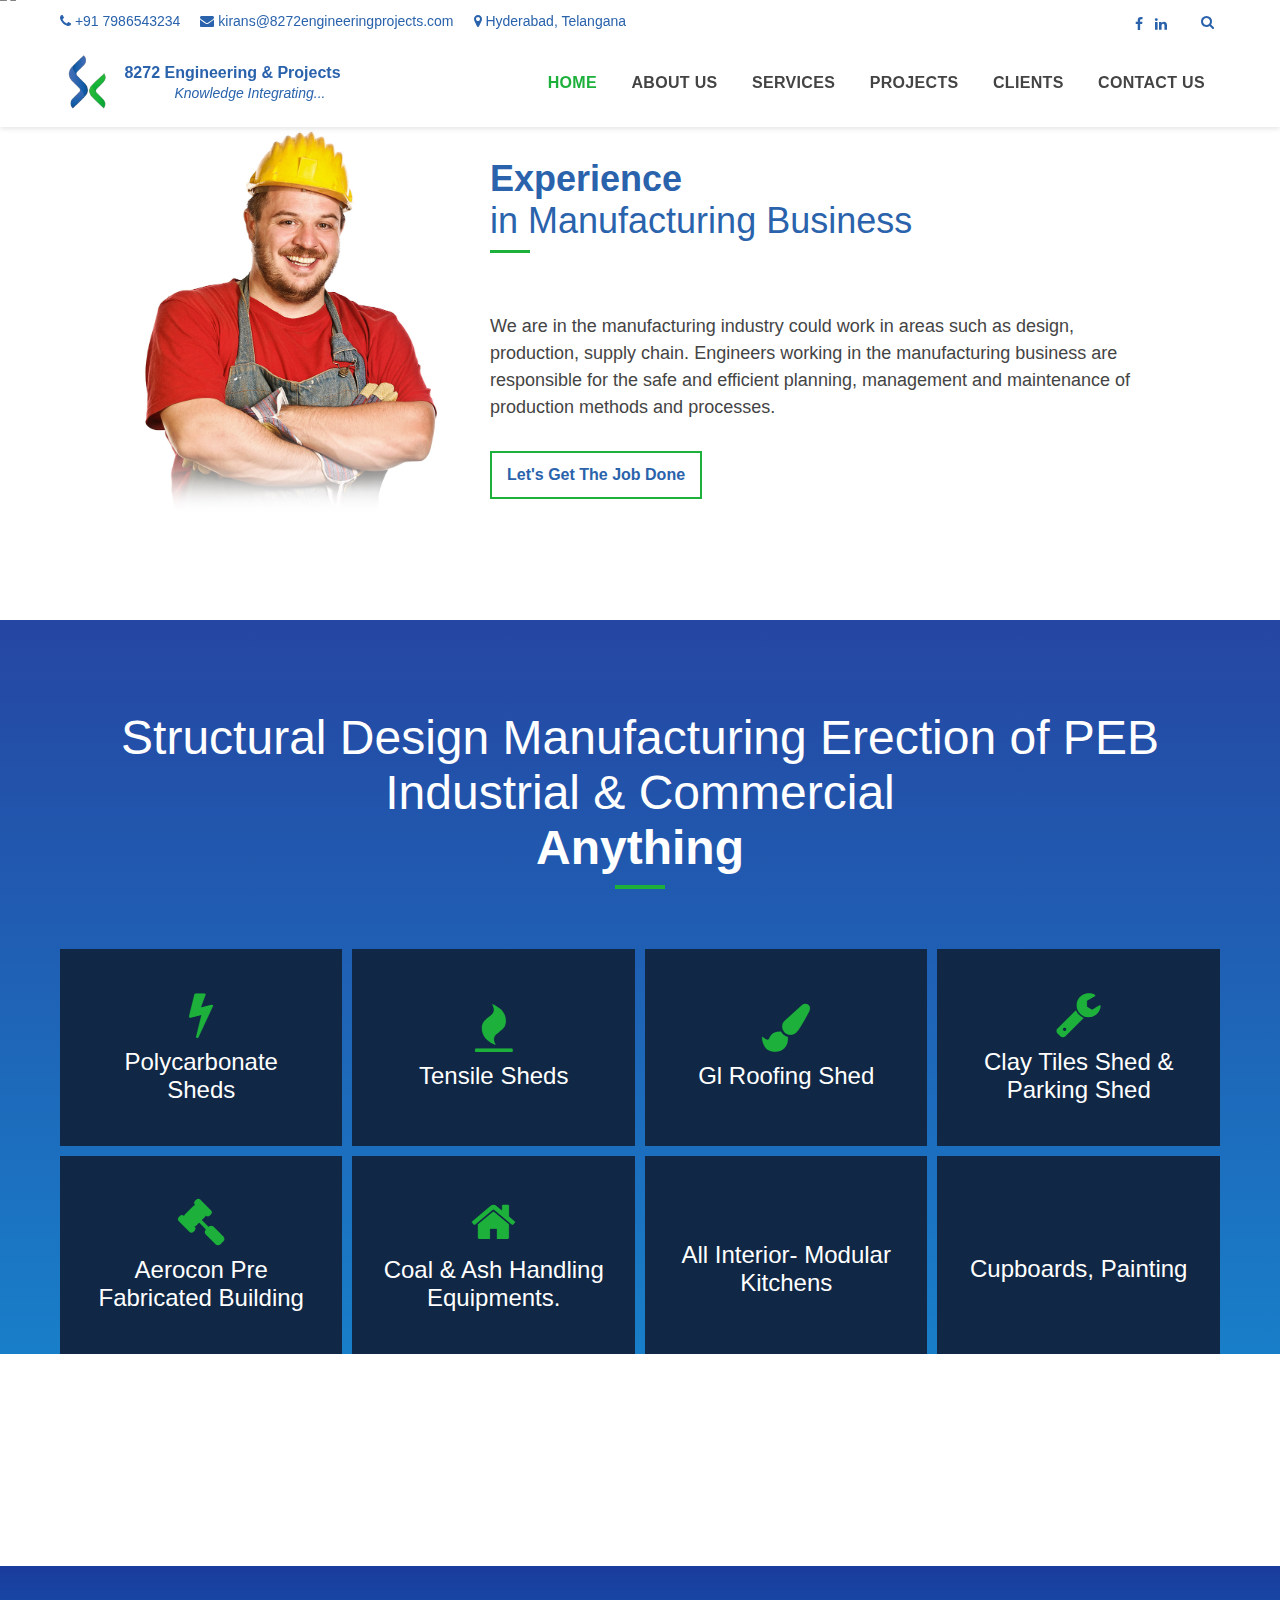
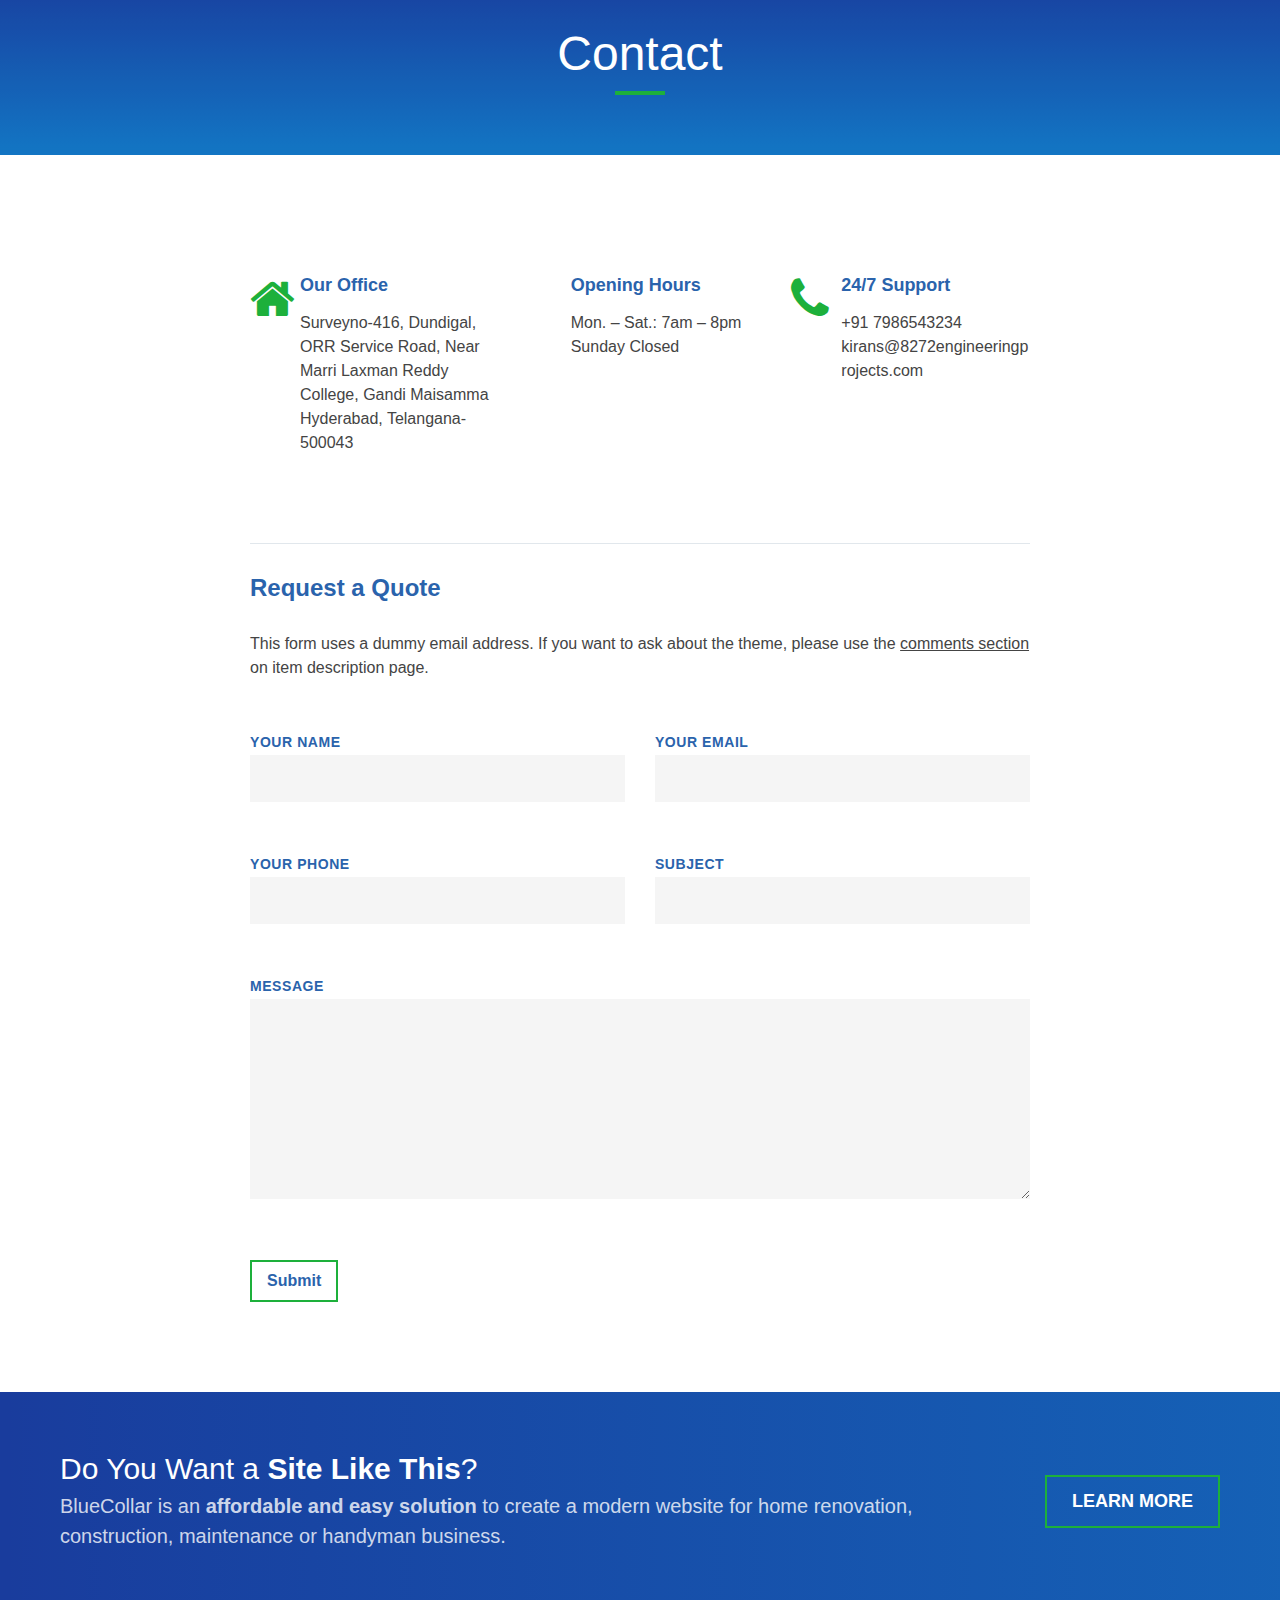
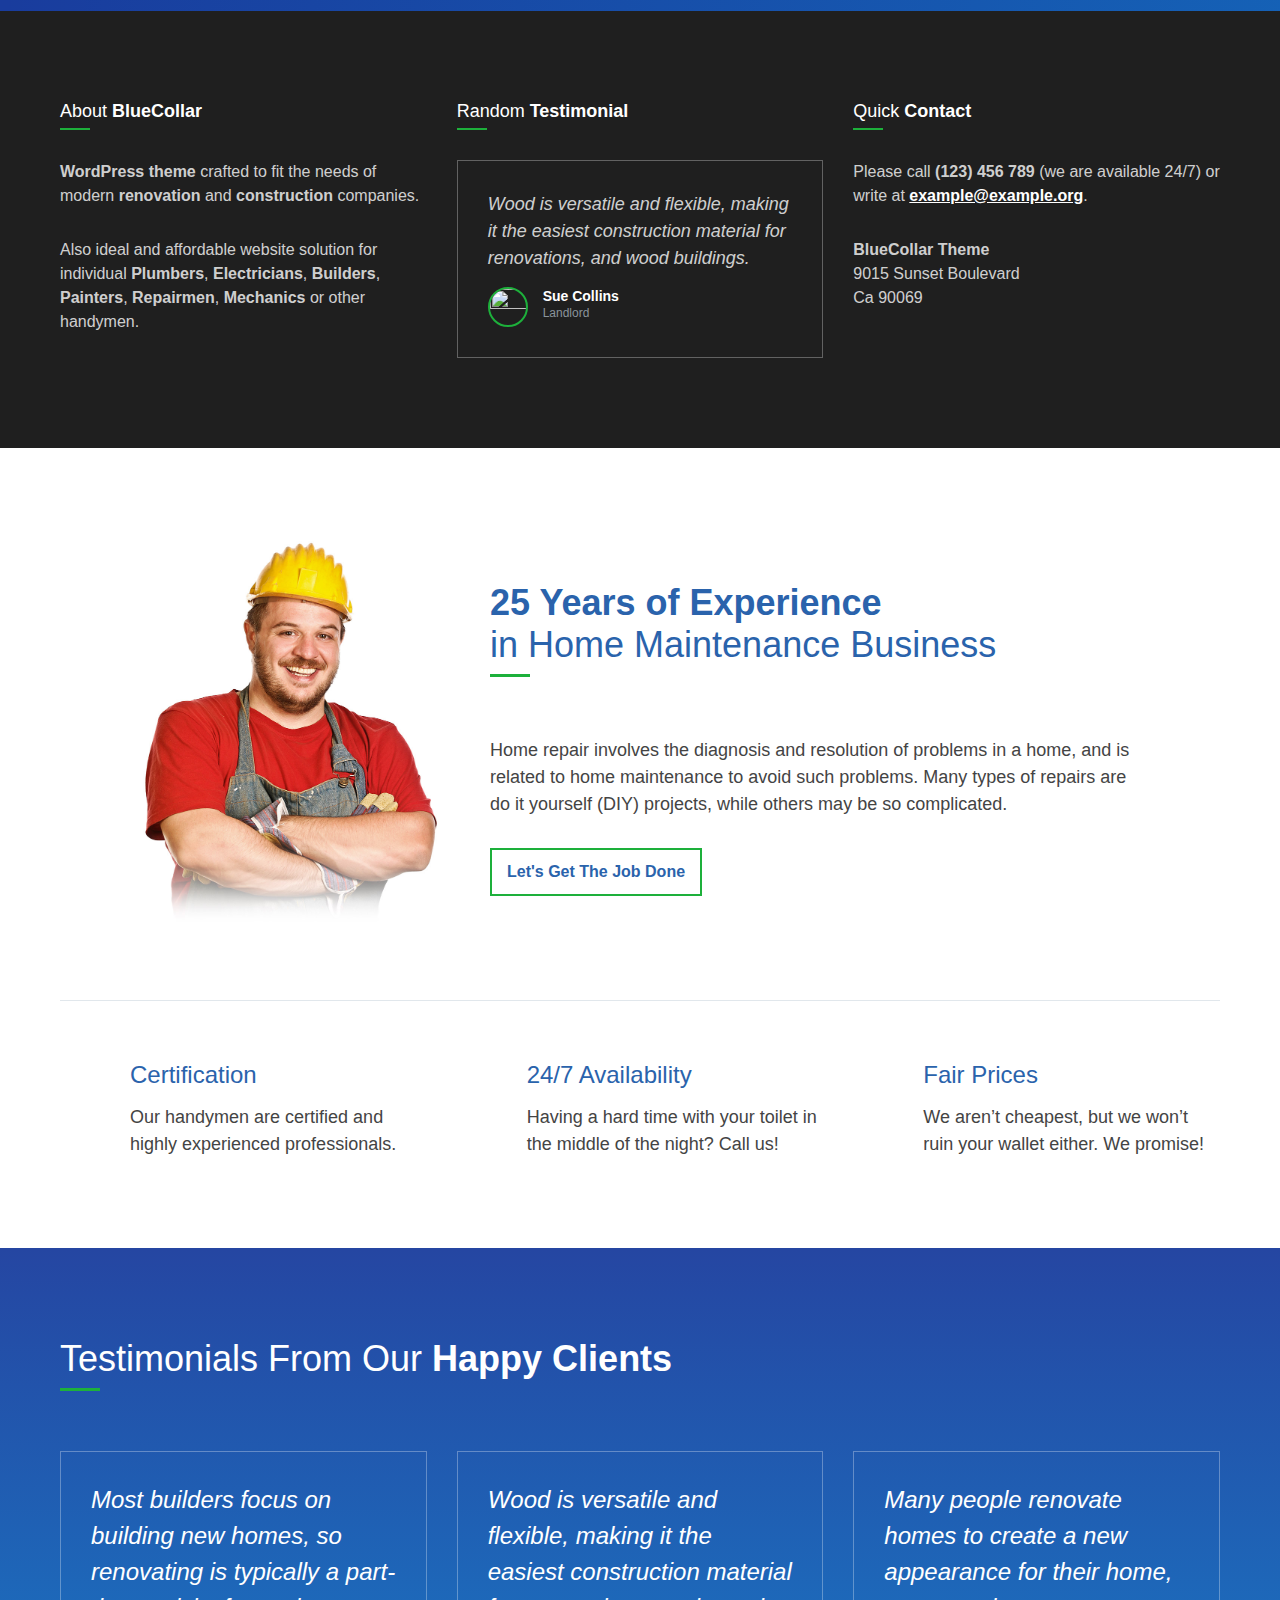
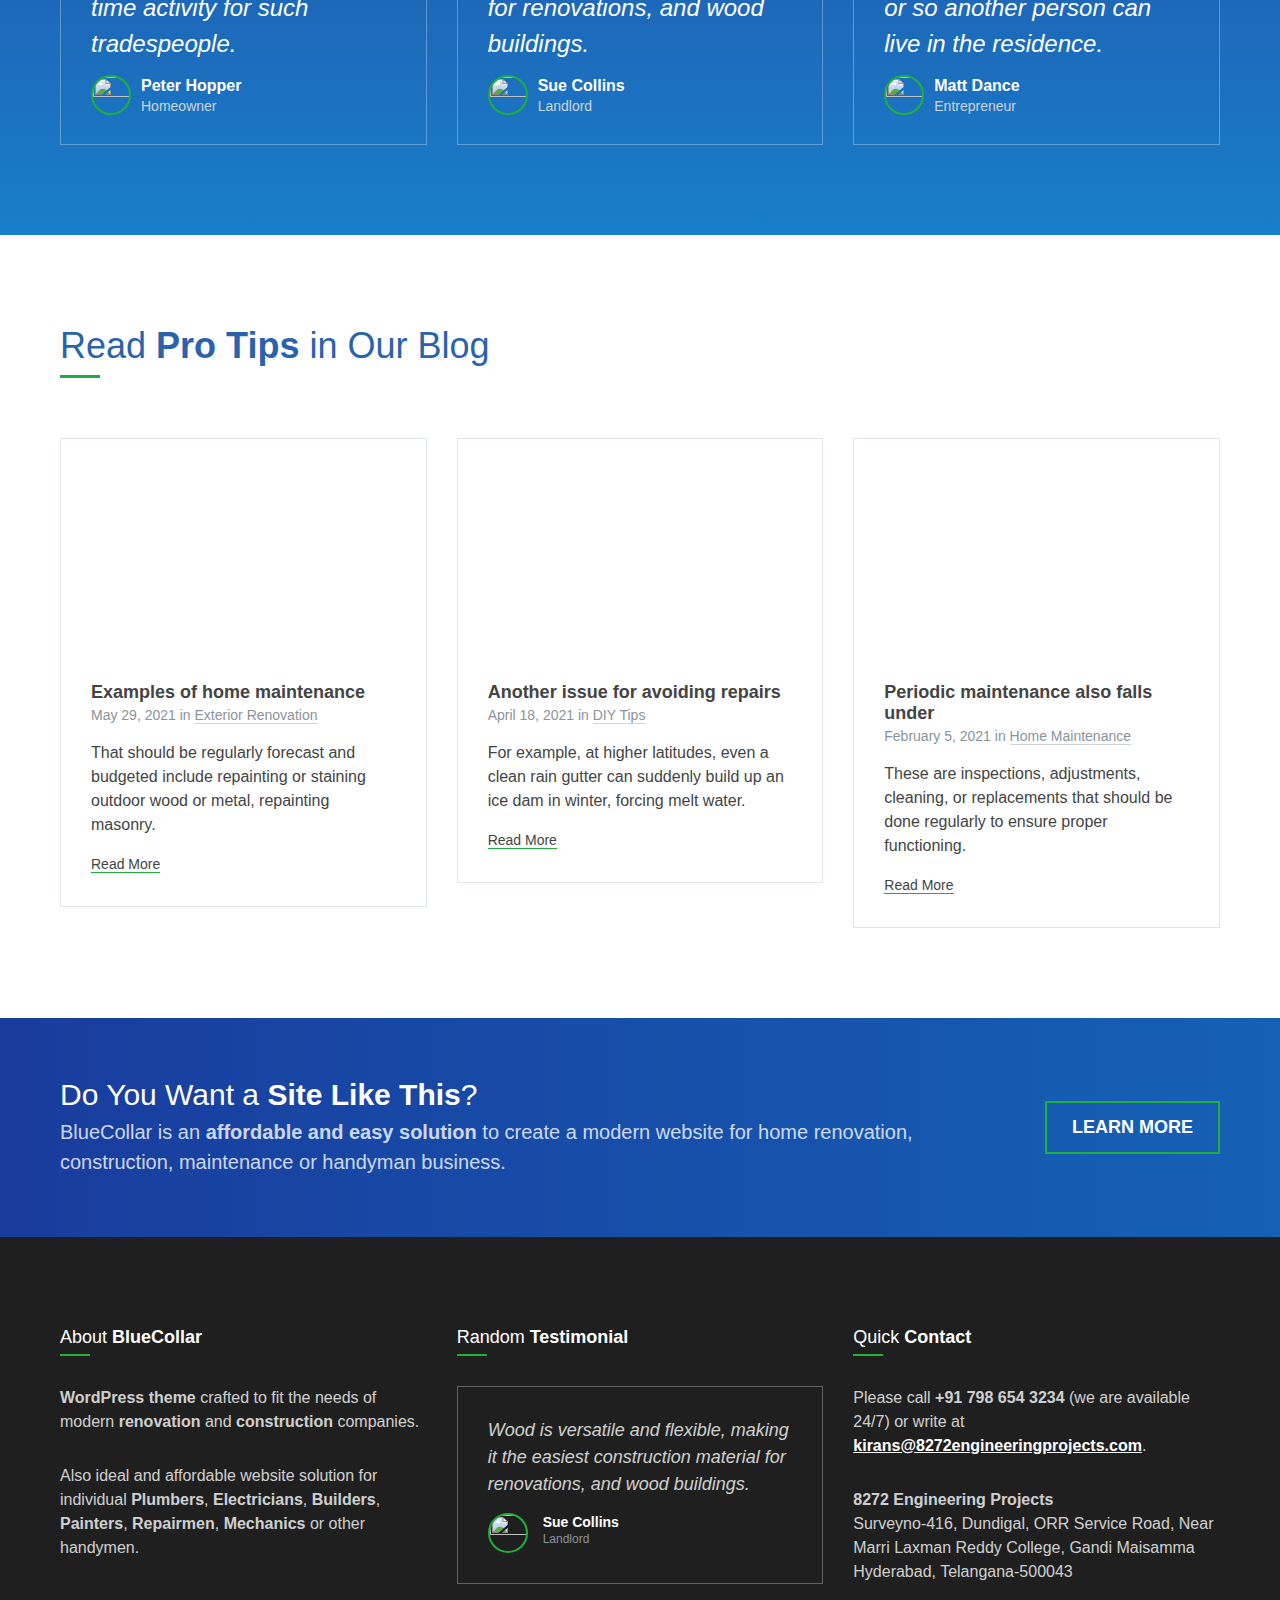
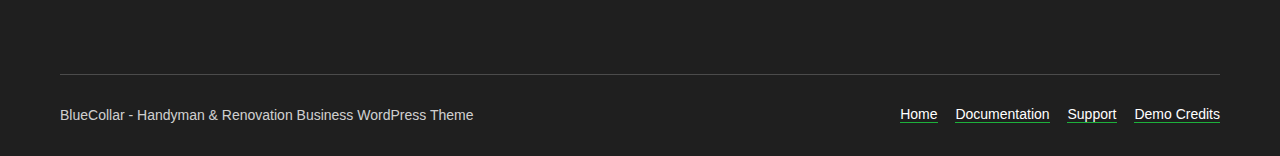
==== commit 2aaeacd5: "theme changed" ====
--- a/index.html
+++ b/index.html
@@ -4,7 +4,7 @@
     
     <meta name="viewport" content="width=device-width, initial-scale=1.0">
     <link rel="pingback" href="https://preview.lsvr.sk/bluecollar/xmlrpc.php">
-    <title>BlueCollar – Handyman &amp; Renovation Business WordPress Theme</title>
+    <title>8272 Engineering Projects</title>
 <meta name="robots" content="max-image-preview:large">
 <link rel="dns-prefetch" href="https://fonts.googleapis.com/">
 <link rel="alternate" type="application/rss+xml" title="BlueCollar » Feed" href="https://preview.lsvr.sk/bluecollar/feed/">
@@ -185,10 +185,6 @@
 						<img src="./logo.png" class="header-logo__image" alt="BlueCollar">
 					</a>
 				</div>
-				<!-- HEADER LOGO : end -->
-
-			
-			
 				<!-- HEADER TITLE TAGLINE : begin -->
 				<div class="header-title-tagline">
 
@@ -206,6 +202,11 @@
 					
 				</div>
 				<!-- HEADER TITLE TAGLINE : end -->
+				<!-- HEADER LOGO : end -->
+
+			
+			
+				
 
 			
 		</div>
@@ -301,9 +302,46 @@
 						<!-- PAGE CONTENT : begin -->
 <div class="page__content">
 
+<!-- BLUECOLLAR INTRO : begin -->
+<section id="aboutus" class="lsvr-bluecollar-intro lsvr-bluecollar-intro--has-image">
+    <div class="lsvr-bluecollar-intro__bg">
+        <div class="lsvr-container">
+            <div class="lsvr-bluecollar-intro__inner">
+
+                <div class="lsvr-bluecollar-intro__wrapper">
+                 
+                        <div class="lsvr-bluecollar-intro__image-col">
+                            <p class="lsvr-bluecollar-intro__image-wrapper">
+                                <img decoding="async" src="./intro-handyman.jpg" class="lsvr-bluecollar-intro__image" alt="&lt;strong&gt;25 Years of Experience&lt;/strong&gt;&lt;br&gt;in Home Maintenance Business">
+                            </p>
+                        </div>
+                    <div class="lsvr-bluecollar-intro__text-col">
+                                <h2 class="lsvr-bluecollar-intro__title">
+                                    <strong> Experience</strong><br>in Manufacturing Business                                </h2>
+
+                            <div class="lsvr-bluecollar-intro__content">
+                                <p>We are in the manufacturing
+						industry could work in areas such
+						as design, production, supply chain.
+						Engineers working in the
+						manufacturing business are
+						responsible for the safe and
+						efficient planning, management
+						and maintenance of production
+						methods and processes.</p>
+                            </div>
+                            <p class="lsvr-bluecollar-intro__more">
+                                <a href="https://preview.lsvr.sk/bluecollar/#" class="c-button lsvr-bluecollar-intro__more-link">Let's Get The Job Done</a>
+                            </p>
+                    </div>
+                </div>
+            </div>
+        </div>
+    </div>
+</section>
 	
 <!-- BLUECOLLAR SERVICES : begin -->
-<section class="lsvr-bluecollar-services lsvr-bluecollar-services--has-background-color lsvr-bluecollar-services--has-background-image lsvr-bluecollar-services--stick-to-bottom lsvr-bluecollar-services--has-centered-title">
+<section id="services" class="lsvr-bluecollar-services lsvr-bluecollar-services--has-background-color lsvr-bluecollar-services--has-background-image lsvr-bluecollar-services--stick-to-bottom lsvr-bluecollar-services--has-centered-title">
     <div class="lsvr-bluecollar-services__bg" style="background-image: url(&quot;https://preview.lsvr.sk/bluecollar/wp-content/uploads/sites/4/2018/11/section_bg_01.jpg&quot;); background-position: 50% 34px;">
         <div class="lsvr-bluecollar-services__inner">
             <div class="lsvr-bluecollar-services__content">
@@ -311,23 +349,17 @@
                 
                     <header class="lsvr-bluecollar-services__header">
                         <div class="lsvr-container">
-
-                            
                                 <h1 class="lsvr-bluecollar-services__title lsvr-bluecollar-services__title--centered">
-                                    Plumbing. Painting.<br><strong>Anything</strong>                                </h1>
-
-                            
+                                   Structural Design Manufacturing Erection of PEB Industrial &
+								Commercial<br><strong>Anything</strong></h1>
                         </div>
                     </header>
-
-                
                 
                     <div class="lsvr-bluecollar-services__list-wrapper">
                         <div class="lsvr-container">
 
                             <div class="lsvr-grid lsvr-grid--4-cols lsvr-grid--md-2-cols lsvr-grid--sm-2-cols lsvr-bluecollar-services__list">
 
-                                
                                     <div class="lsvr-grid__col lsvr-grid__col--span-3 lsvr-grid__col--md-span-6 lsvr-grid__col--sm-span-6 lsvr-bluecollar-services__item  lsvr-bluecollar-services__item--has-thumbnail">
 
                                         <article class="lsvr-bluecollar-services__post post-125 lsvr_service type-lsvr_service status-publish has-post-thumbnail hentry">
@@ -341,7 +373,7 @@
                                                             
                                                             <h3 class="lsvr-bluecollar-services__post-title">
                                                                 <a href="https://preview.lsvr.sk/bluecollar/services/electricity/" class="lsvr-bluecollar-services__post-title-link" rel="bookmark">
-                                                                    Electricity                                                                </a>
+                                                                    Polycarbonate Sheds                                                                </a>
                                                             </h3>
 
                                                             
@@ -380,7 +412,7 @@
                                                             
                                                             <h3 class="lsvr-bluecollar-services__post-title">
                                                                 <a href="https://preview.lsvr.sk/bluecollar/services/heating/" class="lsvr-bluecollar-services__post-title-link" rel="bookmark">
-                                                                    Heating                                                                </a>
+                                                                    Tensile Sheds                                                                </a>
                                                             </h3>
 
                                                             
@@ -418,7 +450,7 @@
                                                             
                                                             <h3 class="lsvr-bluecollar-services__post-title">
                                                                 <a href="https://preview.lsvr.sk/bluecollar/services/painting/" class="lsvr-bluecollar-services__post-title-link" rel="bookmark">
-                                                                    Painting                                                                </a>
+                                                                    Gl Roofing Shed                                                                 </a>
                                                             </h3>
 
                                                             
@@ -457,7 +489,7 @@
                                                             
                                                             <h3 class="lsvr-bluecollar-services__post-title">
                                                                 <a href="https://preview.lsvr.sk/bluecollar/services/plumbing/" class="lsvr-bluecollar-services__post-title-link" rel="bookmark">
-                                                                    Plumbing                                                                </a>
+                                                                    Clay Tiles Shed & Parking Shed                                                                 </a>
                                                             </h3>
 
                                                             
@@ -496,7 +528,7 @@
                                                             
                                                             <h3 class="lsvr-bluecollar-services__post-title">
                                                                 <a href="https://preview.lsvr.sk/bluecollar/services/renovation/" class="lsvr-bluecollar-services__post-title-link" rel="bookmark">
-                                                                    Renovation                                                                </a>
+                                                                    Aerocon Pre Fabricated Building                                                               </a>
                                                             </h3>
 
                                                             
@@ -535,7 +567,7 @@
                                                             
                                                             <h3 class="lsvr-bluecollar-services__post-title">
                                                                 <a href="https://preview.lsvr.sk/bluecollar/services/roofing/" class="lsvr-bluecollar-services__post-title-link" rel="bookmark">
-                                                                    Roofing                                                                </a>
+                                                                    Coal & Ash Handling Equipments.                                                                 </a>
                                                             </h3>
 
                                                             
@@ -574,7 +606,7 @@
                                                             
                                                             <h3 class="lsvr-bluecollar-services__post-title">
                                                                 <a href="https://preview.lsvr.sk/bluecollar/services/sanitary/" class="lsvr-bluecollar-services__post-title-link" rel="bookmark">
-                                                                    Sanitary                                                                </a>
+                                                                    All Interior- Modular Kitchens                                                               </a>
                                                             </h3>
 
                                                             
@@ -613,7 +645,7 @@
                                                             
                                                             <h3 class="lsvr-bluecollar-services__post-title">
                                                                 <a href="https://preview.lsvr.sk/bluecollar/services/sewerage/" class="lsvr-bluecollar-services__post-title-link" rel="bookmark">
-                                                                    Sewerage                                                                </a>
+                                                                    Cupboards, Painting                                                               </a>
                                                             </h3>
 
                                                             
@@ -652,6 +684,343 @@
 </section>
 <!-- BLUECOLLAR SERVICES : end -->
 
+<section id="contactus" class="lsvr-bluecollar-intro lsvr-bluecollar-intro--has-image">
+    <div class="header__placeholder" style="height: 112.156px;"></div>
+		<!-- CORE : begin -->
+		<div id="core">
+			<div class="core__inner">
+
+	
+	<!-- PAGE TITLE : begin -->
+	<div class="page-title" style="background-image: url(&quot;https://preview.lsvr.sk/bluecollar/wp-content/uploads/sites/4/2018/11/section_bg_01.jpg&quot;); background-position: 50% -5px;">
+		<div class="page-title__overlay" style="opacity: 0.95; filter: alpha(opacity=95);"></div>		<div class="page-title__inner">
+			<div class="lsvr-container">
+
+				
+				
+					<h1 class="page-title__title">
+						Contact					</h1>
+
+				
+				
+				
+				
+			</div>
+		</div>
+	</div>
+	<!-- PAGE TITLE : end -->
+
+	
+
+<!-- CORE COLUMNS : begin -->
+<div class="core__columns core__columns--narrow">
+	<div class="core__columns-inner">
+		<div class="lsvr-container">
+			<div class="core__columns-bg">
+
+				
+				<!-- MAIN : begin -->
+				<main id="main">
+					<div class="main__inner">
+
+						
+							<div class="post-268 page type-page status-publish hentry">
+
+								<!-- PAGE CONTENT : begin -->
+<div class="page__content">
+
+	
+<!--iframe src="./maps.html" width="100%" height="300" frameborder="0" style="border:0"></iframe-->
+
+
+
+<div style="height:60px" aria-hidden="true" class="wp-block-spacer"></div>
+
+
+
+<div class="wp-block-columns has-3-columns is-layout-flex wp-container-core-columns-layout-1 wp-block-columns-is-layout-flex">
+<div class="wp-block-column is-layout-flow wp-block-column-is-layout-flow">
+<div class="lsvr-feature lsvr-feature--has-icon">
+    <div class="lsvr-feature__inner">
+
+        
+            <span class="lsvr-feature__icon fa fa-home fa-3x" aria-hidden="true"></span>
+
+        
+        
+            <h3 class="lsvr-feature__title">
+                Our Office            </h3>
+
+            <div class="lsvr-feature__text">
+
+                <p>Surveyno-416, Dundigal, 
+					 ORR Service Road, 
+					 Near Marri Laxman Reddy College, 
+					 Gandi Maisamma<br>
+ Hyderabad, Telangana-500043</p>
+
+            </div>
+
+    </div>
+</div>
+
+</div>
+
+
+
+<div class="wp-block-column is-layout-flow wp-block-column-is-layout-flow">
+<div class="lsvr-feature lsvr-feature--has-icon">
+    <div class="lsvr-feature__inner">
+
+        
+            <span class="lsvr-feature__icon fa fa-clock fa-3x" aria-hidden="true"></span>
+
+        
+        
+            <h3 class="lsvr-feature__title">
+                Opening Hours            </h3>
+
+        
+        
+            <div class="lsvr-feature__text">
+
+                <p>Mon. – Sat.: 7am – 8pm Sunday Closed</p>
+
+            </div>
+
+    </div>
+</div>
+
+</div>
+
+
+
+<div class="wp-block-column is-layout-flow wp-block-column-is-layout-flow">
+<div class="lsvr-feature lsvr-feature--has-icon">
+    <div class="lsvr-feature__inner">
+
+        
+            <span class="lsvr-feature__icon fa-phone fa fa-3x" aria-hidden="true"></span>
+
+        
+        
+            <h3 class="lsvr-feature__title">
+                24/7 Support            </h3>
+
+        
+        
+            <div class="lsvr-feature__text">
+
+                <p>+91 7986543234<br>
+kirans@8272engineeringprojects.com</p>
+
+            </div>
+
+        
+        
+    </div>
+</div>
+
+</div>
+</div>
+
+
+
+<div style="height:30px" aria-hidden="true" class="wp-block-spacer"></div>
+
+
+
+<hr class="wp-block-separator is-style-wide">
+
+
+
+<h3 class="wp-block-heading">Request a Quote</h3>
+
+
+
+<p>This form uses a dummy email address. If you want to ask about the theme, please use the <a href="https://themeforest.net/item/blue-collar-handyman-wordpress-theme/10406508/comments" target="_blank" rel="noreferrer noopener">comments section</a> on item description page.</p>
+
+
+
+<div class="wpcf7 js" id="wpcf7-f271-p268-o1" lang="en-US" dir="ltr">
+<div class="screen-reader-response"><p role="status" aria-live="polite" aria-atomic="true"></p> <ul></ul></div>
+<form action="https://preview.lsvr.sk/bluecollar/contact/#wpcf7-f271-p268-o1" method="post" class="wpcf7-form init" aria-label="Contact form" novalidate="novalidate" data-status="init">
+<div style="display: none;">
+<input type="hidden" name="_wpcf7" value="271">
+<input type="hidden" name="_wpcf7_version" value="5.8.4">
+<input type="hidden" name="_wpcf7_locale" value="en_US">
+<input type="hidden" name="_wpcf7_unit_tag" value="wpcf7-f271-p268-o1">
+<input type="hidden" name="_wpcf7_container_post" value="268">
+<input type="hidden" name="_wpcf7_posted_data_hash" value="">
+</div>
+<div class="wpcf7-response-output" aria-hidden="true"></div>
+<div class="lsvr-grid lsvr-grid--2-cols">
+	<div class="lsvr-grid__col lsvr-grid__col--span-6">
+		<p><br>
+<label for="contact-name">Your Name</label><span class="wpcf7-form-control-wrap" data-name="contact-name"><input size="40" class="wpcf7-form-control wpcf7-text" id="contact-name" aria-invalid="false" value="" type="text" name="contact-name"></span>
+		</p>
+	</div>
+	<div class="lsvr-grid__col lsvr-grid__col--span-6">
+		<p><br>
+<label for="contact-email">Your Email</label><span class="wpcf7-form-control-wrap" data-name="contact-email"><input size="40" class="wpcf7-form-control wpcf7-email wpcf7-text wpcf7-validates-as-email" id="contact-email" aria-invalid="false" value="" type="email" name="contact-email"></span>
+		</p>
+	</div>
+</div>
+<div class="lsvr-grid lsvr-grid--2-cols">
+	<div class="lsvr-grid__col lsvr-grid__col--span-6">
+		<p><br>
+<label for="contact-phone">Your Phone</label><span class="wpcf7-form-control-wrap" data-name="contact-phone"><input size="40" class="wpcf7-form-control wpcf7-tel wpcf7-text wpcf7-validates-as-tel" id="contact-phone" aria-invalid="false" value="" type="tel" name="contact-phone"></span>
+		</p>
+	</div>
+	<div class="lsvr-grid__col lsvr-grid__col--span-6">
+		<p><br>
+<label for="contact-subject">Subject</label><span class="wpcf7-form-control-wrap" data-name="contact-subject"><input size="40" class="wpcf7-form-control wpcf7-text" id="contact-subject" aria-invalid="false" value="" type="text" name="contact-subject"></span>
+		</p>
+	</div>
+</div>
+<p><br>
+<label for="contact-message">Message</label><span class="wpcf7-form-control-wrap" data-name="contact-message"><textarea cols="40" rows="10" class="wpcf7-form-control wpcf7-textarea" id="contact-message" aria-invalid="false" name="contact-message"></textarea></span>
+</p>
+<p><br>
+<input class="wpcf7-form-control wpcf7-submit has-spinner" type="submit" value="Submit"><span class="wpcf7-spinner"></span><span class="wpcf7-spinner"></span>
+</p>
+</form>
+</div>
+
+
+
+
+<p></p>
+
+	
+    
+</div>
+<!-- PAGE CONTENT : end -->
+							</div>
+
+						
+					</div>
+				</main>
+				<!-- MAIN : end -->
+
+			</div>
+		</div>
+	</div>
+</div>
+<!-- CORE COLUMNS : end -->
+
+		</div>
+	</div>
+	<!-- CORE : end -->
+
+	
+	<!-- FOOTER : begin -->
+	<footer id="footer" style="background-image: url(&quot;https://preview.lsvr.sk/bluecollar/wp-content/uploads/sites/4/2018/11/section_bg_01.jpg&quot;); background-position: 50% 148px;">
+		<div class="footer__overlay" style="opacity: 0.95; filter: alpha(opacity=95);"></div>		<div class="footer__inner">
+
+			
+			
+	<!-- FOOTER CTA : begin -->
+	<div class="footer-cta footer-cta--has-button">
+		<div class="lsvr-container">
+			<div class="footer-cta__inner">
+
+				
+					<h3 class="footer-cta__title">
+						Do You Want a <strong>Site Like This</strong>?					</h3>
+
+				
+				
+					<div class="footer-cta__text">
+						<p>BlueCollar is an <strong>affordable and easy solution</strong> to create a modern website for home renovation, construction, maintenance or handyman business.</p>
+					</div>
+
+				
+				
+					<a href="https://themeforest.net/item/blue-collar-handyman-wordpress-theme/10406508" class="c-button footer-cta__button">
+						Learn More					</a>
+
+				
+			</div>
+		</div>
+	</div>
+	<!-- FOOTER CTA : end -->
+
+
+			
+			
+	<!-- FOOTER WIDGETS : begin -->
+	<div class="footer-widgets">
+		<div class="footer-widgets__inner">
+			<div class="lsvr-container">
+				<div class="lsvr-grid lsvr-grid--3-cols lsvr-grid--lg-2-cols lsvr-grid--md-2-cols">
+
+					<div class="footer-widgets__column lsvr-grid__col lsvr-grid__col--span-4 lsvr-grid__col--md lsvr-grid__col--md-span-6 lsvr-grid__col--lg lsvr-grid__col--lg-span-6"><div class="footer-widgets__column-inner"><div id="text-2" class="widget widget_text"><div class="widget__inner"><h3 class="widget__title">About <strong>BlueCollar</strong></h3>			<div class="textwidget"><p><strong>WordPress theme&nbsp;</strong>crafted to fit the needs of modern <b>renovation</b>&nbsp;and&nbsp;<b>construction</b> companies.</p>
+<p>Also ideal and affordable website solution for individual&nbsp;<strong>Plumbers</strong>, <strong>Electricians</strong>, <strong>Builders</strong>, <strong>Painters</strong>, <strong>Repairmen</strong>, <strong>Mechanics</strong>&nbsp;or other handymen.</p>
+</div>
+		</div></div></div></div><div class="footer-widgets__column lsvr-grid__col lsvr-grid__col--span-4 lsvr-grid__col--md lsvr-grid__col--md-span-6 lsvr-grid__col--lg lsvr-grid__col--lg-span-6"><div class="footer-widgets__column-inner"><div id="lsvr_testimonials_testimonial_featured-2" class="widget lsvr_testimonial-featured-widget"><div class="widget__inner"><h3 class="widget__title">Random <strong>Testimonial</strong></h3>
+<div class="widget__content lsvr_testimonial-featured-widget__content">
+
+	
+		<div class="lsvr_testimonial-featured-widget__wrapper">
+
+			<!-- POST QUOTE : begin -->
+			<blockquote class="lsvr_testimonial-featured-widget__quote">
+
+				<!-- wp:paragraph -->
+<p>Wood is versatile and flexible, making it the easiest construction material for renovations, and wood buildings.</p>
+<!-- /wp:paragraph -->
+				<div class="lsvr_testimonial-featured-widget__footer lsvr_testimonial-featured-widget__footer--has-thumb">
+
+	    			
+	    				<!-- POST THUMBNAIL : begin -->
+	    				<p class="lsvr_testimonial-featured-widget__thumb">
+	    					<a href="https://preview.lsvr.sk/bluecollar/testimonials/sue-collins/" class="lsvr_testimonial-featured-widget__thumb-link">
+	    						<img width="300" height="300" src="./person_02.jpg" class="attachment-thumbnail size-thumbnail wp-post-image" alt="" decoding="async" loading="lazy" srcset="https://preview.lsvr.sk/bluecollar/wp-content/uploads/sites/4/2018/10/person_02.jpg 300w, https://preview.lsvr.sk/bluecollar/wp-content/uploads/sites/4/2018/10/person_02-100x100.jpg 100w" sizes="(max-width: 300px) 100vw, 300px">	    					</a>
+	    				</p>
+	    				<!-- POST THUMBNAIL : end -->
+
+	    			
+    				<cite class="lsvr_testimonial-featured-widget__author">
+
+    					<!-- POST TITLE : begin -->
+	    				<a href="https://preview.lsvr.sk/bluecollar/testimonials/sue-collins/" class="lsvr_testimonial-featured-widget__author-link" rel="bookmark">
+	    					Sue Collins	    				</a>
+	    				<!-- POST TITLE : end -->
+
+						
+							<!-- POST DESCRIPTION : begin -->
+							<span class="lsvr_testimonial-featured-widget__author-description">
+								Landlord							</span>
+							<!-- POST DESCRIPTION : end -->
+
+						
+					</cite>
+
+				</div>
+
+			</blockquote>
+			<!-- POST QUOTE : end -->
+
+		</div>
+
+		
+	
+</div>
+
+</div></div></div></div><div class="footer-widgets__column lsvr-grid__col lsvr-grid__col--span-4 lsvr-grid__col--md lsvr-grid__col--md-span-6 lsvr-grid__col--lg lsvr-grid__col--lg-span-6"><div class="footer-widgets__column-inner"><div id="text-3" class="widget widget_text"><div class="widget__inner"><h3 class="widget__title">Quick <strong>Contact</strong></h3>			<div class="textwidget"><div class="textwidget">
+<p>Please call <strong>(123) 456 789&nbsp;</strong>(we are available 24/7) or write at <strong><a href="mailto:example@example.org">example@example.org</a></strong>.</p>
+<p><strong>BlueCollar Theme</strong><br>
+9015 Sunset Boulevard<br>
+Ca 90069</p>
+</div>
+</div>
+		</div></div></div></div>
+				</div>
+			</div>
+		</div>
+	</div>
+</section>
 
 
 
@@ -1310,10 +1679,13 @@
 </div>
 
 </div></div></div></div><div class="footer-widgets__column lsvr-grid__col lsvr-grid__col--span-4 lsvr-grid__col--md lsvr-grid__col--md-span-6 lsvr-grid__col--lg lsvr-grid__col--lg-span-6"><div class="footer-widgets__column-inner"><div id="text-3" class="widget widget_text"><div class="widget__inner"><h3 class="widget__title">Quick <strong>Contact</strong></h3>			<div class="textwidget"><div class="textwidget">
-<p>Please call <strong>(123) 456 789&nbsp;</strong>(we are available 24/7) or write at <strong><a href="mailto:example@example.org">example@example.org</a></strong>.</p>
-<p><strong>BlueCollar Theme</strong><br>
-9015 Sunset Boulevard<br>
-Ca 90069</p>
+<p>Please call <strong>+91 798 654 3234&nbsp;</strong>(we are available 24/7) or write at <strong><a href="mailto:kirans@8272engineeringprojects.com">kirans@8272engineeringprojects.com</a></strong>.</p>
+<p><strong>8272 Engineering Projects</strong><br>
+Surveyno-416, Dundigal, 
+					 ORR Service Road, 
+					 Near Marri Laxman Reddy College, 
+					 Gandi Maisamma<br>
+Hyderabad, Telangana-500043</p>
 </div>
 </div>
 		</div></div></div></div>
@@ -1323,9 +1695,6 @@
 	</div>
 	<!-- FOOTER WIDGETS : end -->
 
-
-			
-			
 	<!-- FOOTER BOTTOM : begin -->
 	<div class="footer-bottom">
 		<div class="lsvr-container">
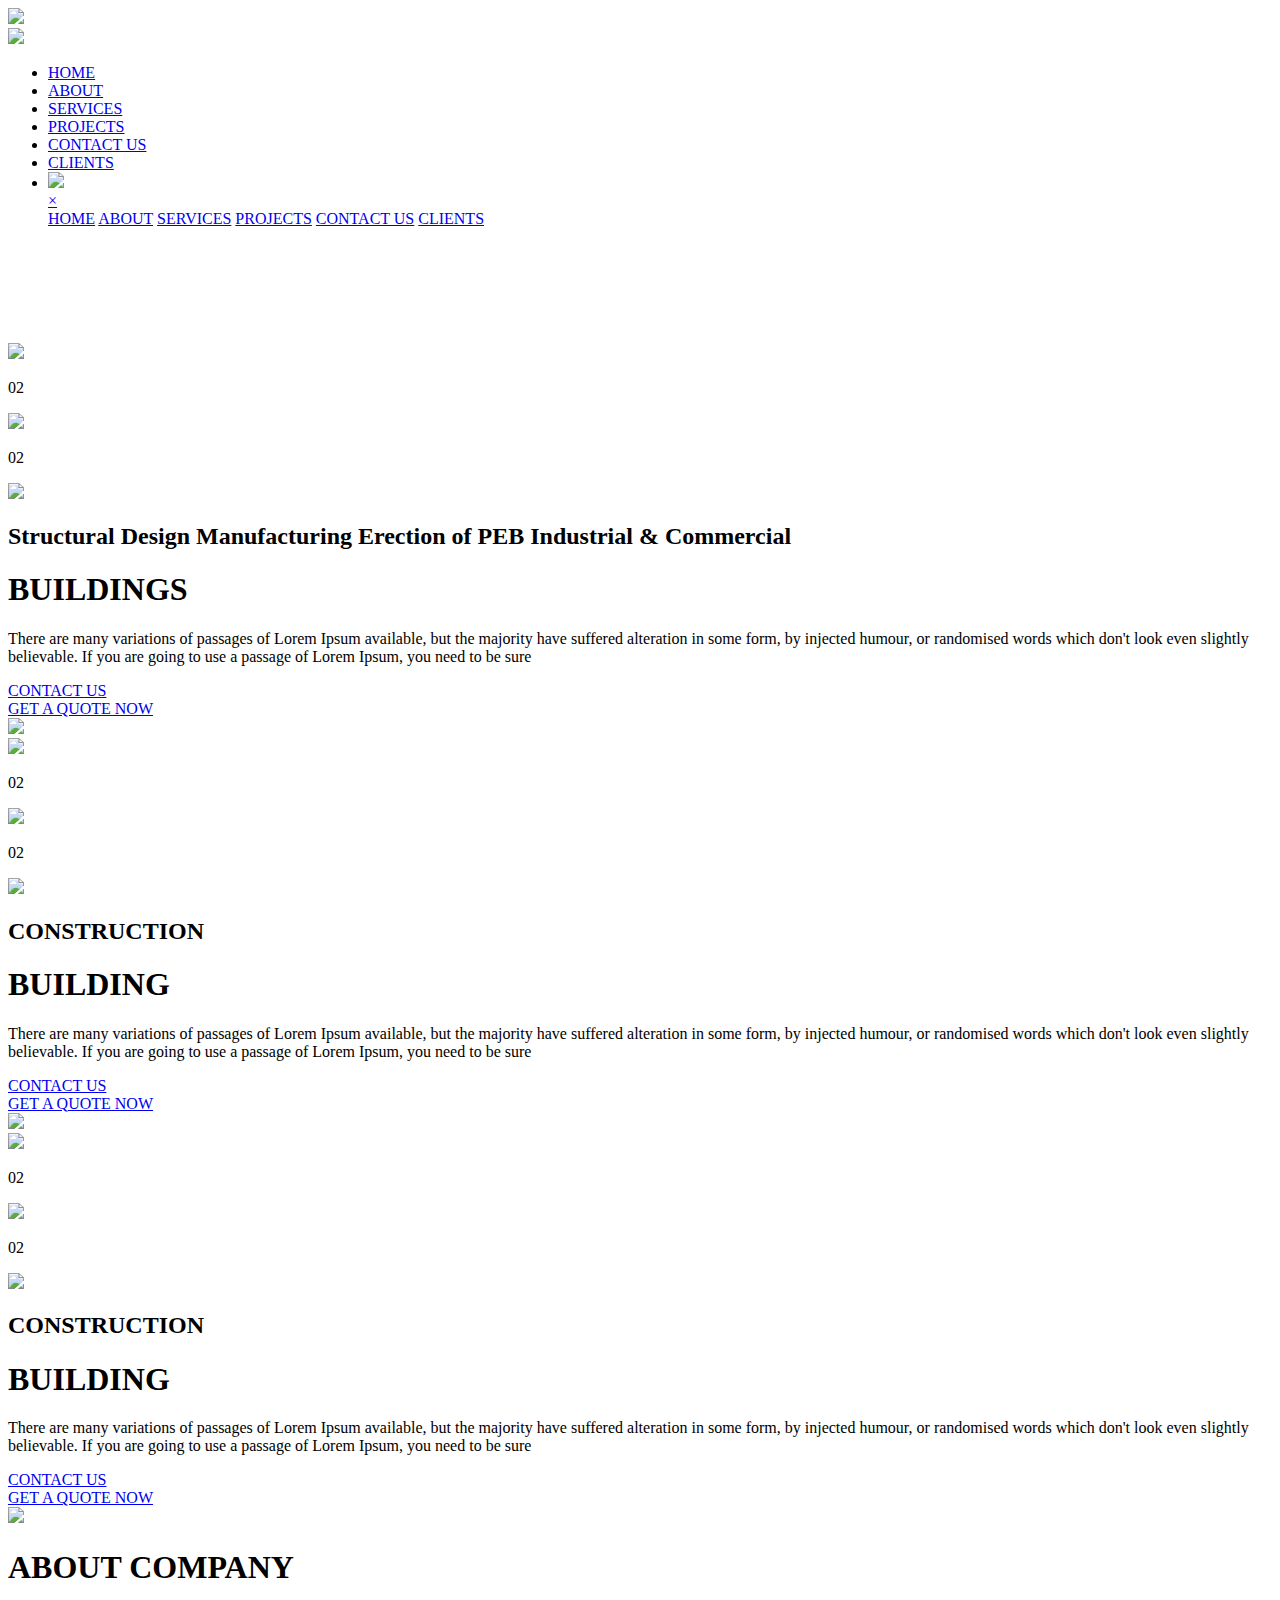
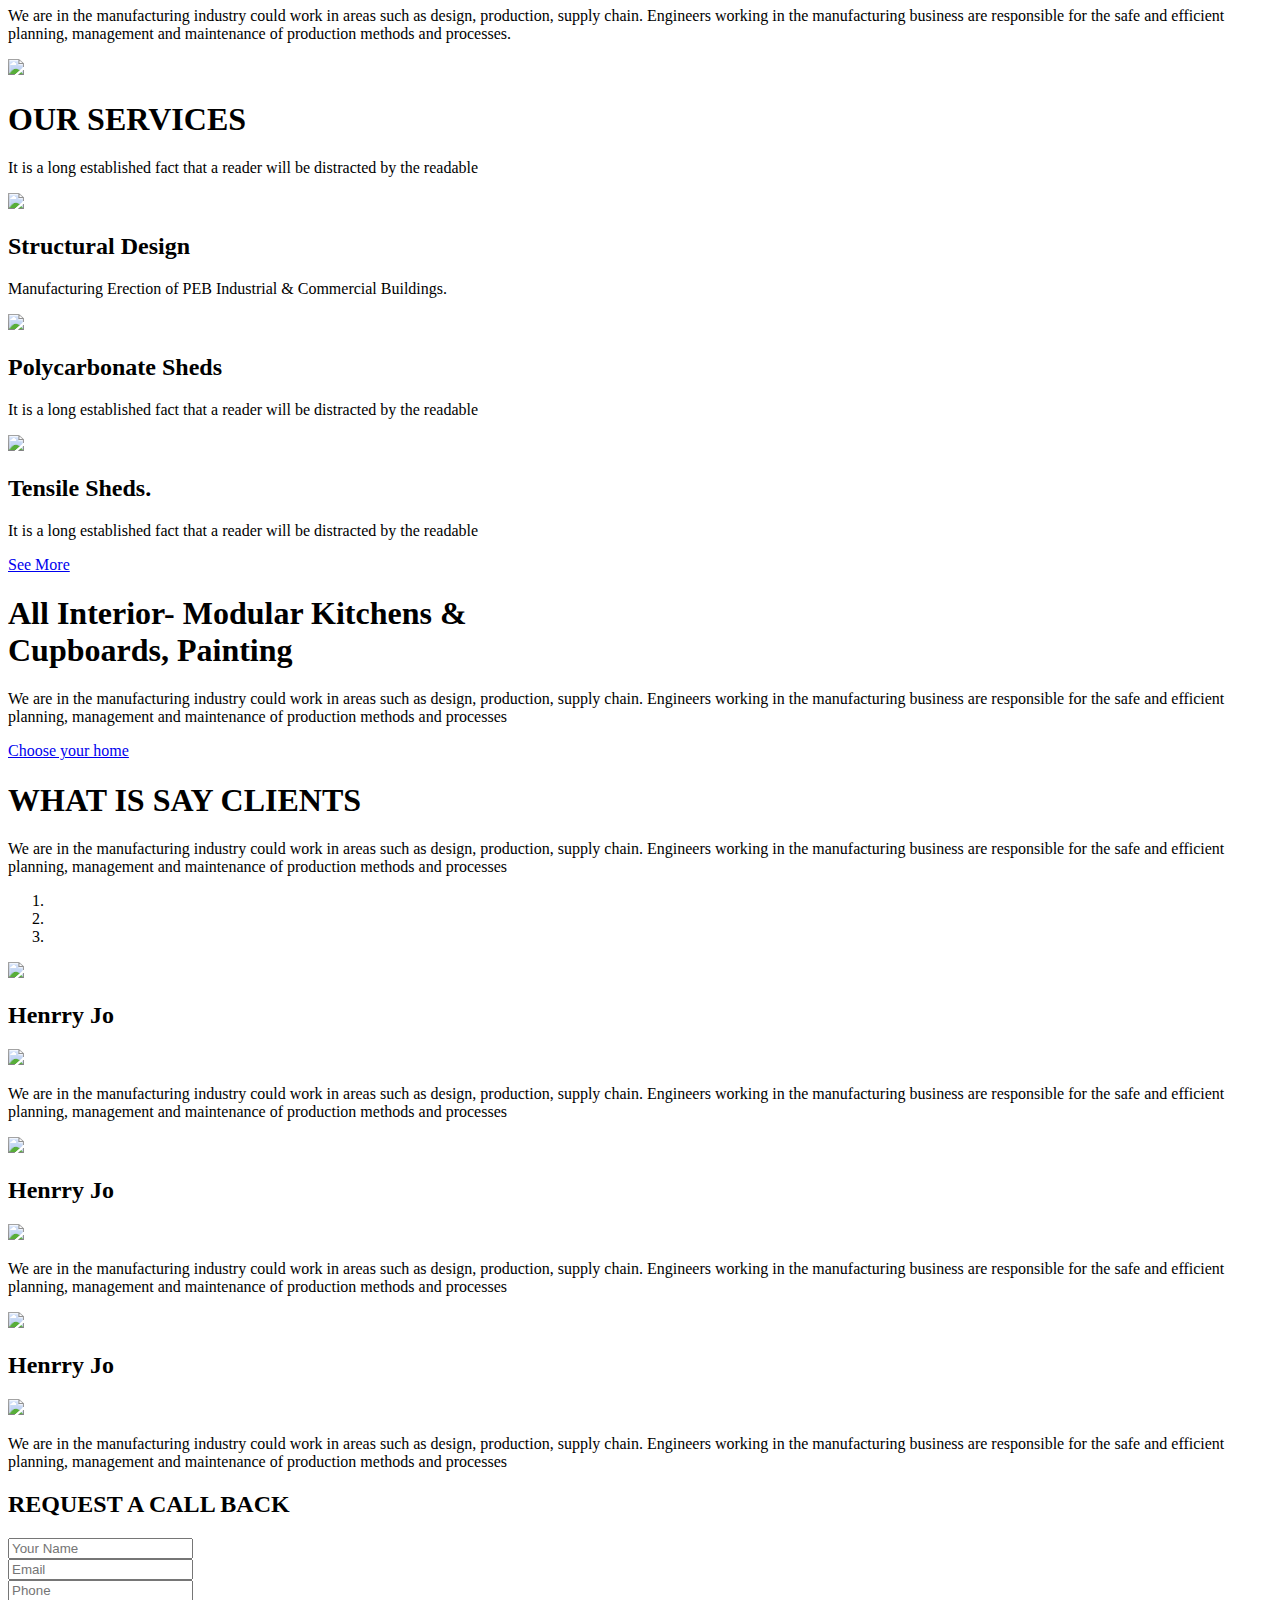
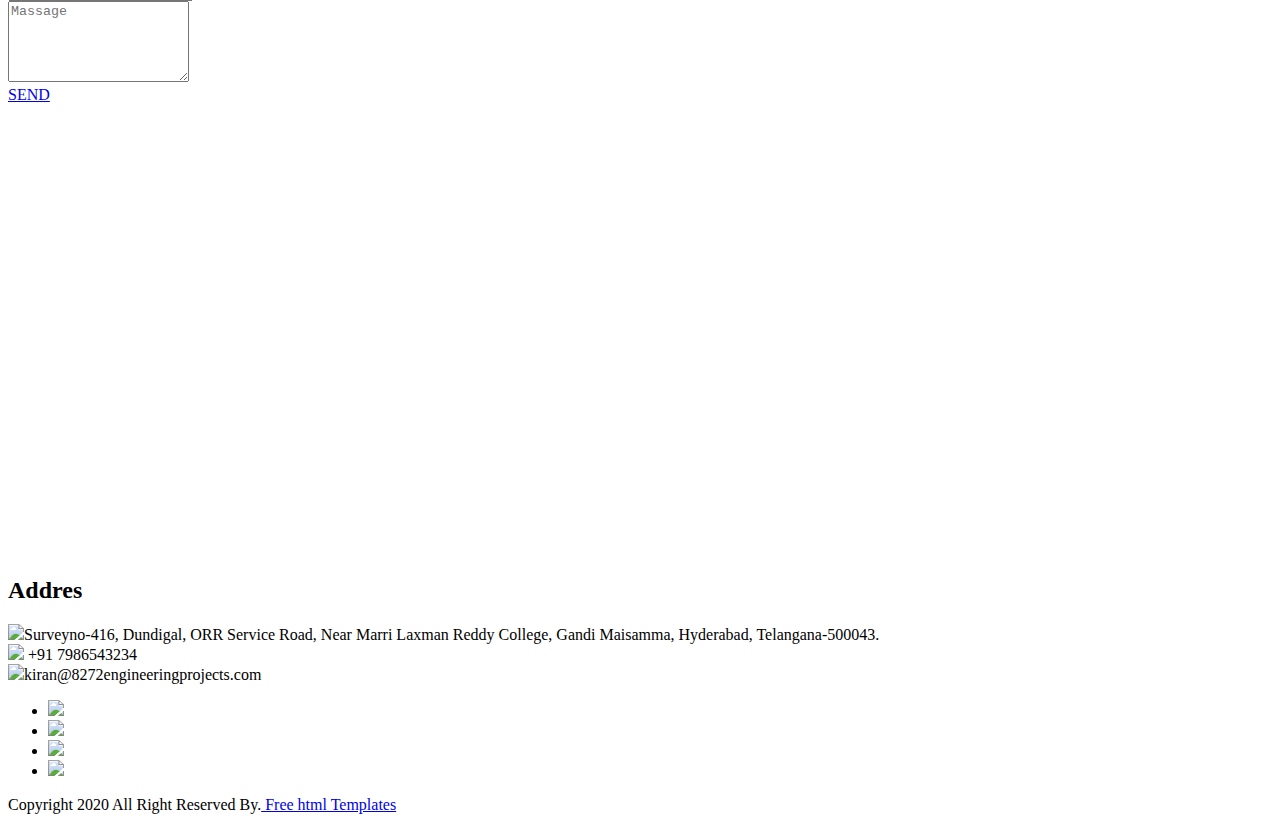
==== commit ba205956: "theme changed" ====
--- a/index.html
+++ b/index.html
@@ -1,326 +1,171 @@
 <!DOCTYPE html>
-<!-- saved from url=(0035)https://preview.lsvr.sk/bluecollar/ -->
-<html lang="en-US"><head><meta http-equiv="Content-Type" content="text/html; charset=UTF-8">
-    
-    <meta name="viewport" content="width=device-width, initial-scale=1.0">
-    <link rel="pingback" href="https://preview.lsvr.sk/bluecollar/xmlrpc.php">
-    <title>8272 Engineering Projects</title>
-<meta name="robots" content="max-image-preview:large">
-<link rel="dns-prefetch" href="https://fonts.googleapis.com/">
-<link rel="alternate" type="application/rss+xml" title="BlueCollar » Feed" href="https://preview.lsvr.sk/bluecollar/feed/">
-<link rel="alternate" type="application/rss+xml" title="BlueCollar » Comments Feed" href="https://preview.lsvr.sk/bluecollar/comments/feed/">
-<link rel="stylesheet" id="wp-block-library-css" href="./style.min.css" type="text/css" media="all">
-<style id="classic-theme-styles-inline-css" type="text/css">
-/*! This file is auto-generated */
-.wp-block-button__link{color:#fff;background-color:#32373c;border-radius:9999px;box-shadow:none;text-decoration:none;padding:calc(.667em + 2px) calc(1.333em + 2px);font-size:1.125em}.wp-block-file__button{background:#32373c;color:#fff;text-decoration:none}
-</style>
-<style id="global-styles-inline-css" type="text/css">
-body{--wp--preset--color--black: #000000;--wp--preset--color--cyan-bluish-gray: #abb8c3;--wp--preset--color--white: #ffffff;--wp--preset--color--pale-pink: #f78da7;--wp--preset--color--vivid-red: #cf2e2e;--wp--preset--color--luminous-vivid-orange: #ff6900;--wp--preset--color--luminous-vivid-amber: #fcb900;--wp--preset--color--light-green-cyan: #7bdcb5;--wp--preset--color--vivid-green-cyan: #00d084;--wp--preset--color--pale-cyan-blue: #8ed1fc;--wp--preset--color--vivid-cyan-blue: #0693e3;--wp--preset--color--vivid-purple: #9b51e0;--wp--preset--gradient--vivid-cyan-blue-to-vivid-purple: linear-gradient(135deg,rgba(6,147,227,1) 0%,rgb(155,81,224) 100%);--wp--preset--gradient--light-green-cyan-to-vivid-green-cyan: linear-gradient(135deg,rgb(122,220,180) 0%,rgb(0,208,130) 100%);--wp--preset--gradient--luminous-vivid-amber-to-luminous-vivid-orange: linear-gradient(135deg,rgba(252,185,0,1) 0%,rgba(255,105,0,1) 100%);--wp--preset--gradient--luminous-vivid-orange-to-vivid-red: linear-gradient(135deg,rgba(255,105,0,1) 0%,rgb(207,46,46) 100%);--wp--preset--gradient--very-light-gray-to-cyan-bluish-gray: linear-gradient(135deg,rgb(238,238,238) 0%,rgb(169,184,195) 100%);--wp--preset--gradient--cool-to-warm-spectrum: linear-gradient(135deg,rgb(74,234,220) 0%,rgb(151,120,209) 20%,rgb(207,42,186) 40%,rgb(238,44,130) 60%,rgb(251,105,98) 80%,rgb(254,248,76) 100%);--wp--preset--gradient--blush-light-purple: linear-gradient(135deg,rgb(255,206,236) 0%,rgb(152,150,240) 100%);--wp--preset--gradient--blush-bordeaux: linear-gradient(135deg,rgb(254,205,165) 0%,rgb(254,45,45) 50%,rgb(107,0,62) 100%);--wp--preset--gradient--luminous-dusk: linear-gradient(135deg,rgb(255,203,112) 0%,rgb(199,81,192) 50%,rgb(65,88,208) 100%);--wp--preset--gradient--pale-ocean: linear-gradient(135deg,rgb(255,245,203) 0%,rgb(182,227,212) 50%,rgb(51,167,181) 100%);--wp--preset--gradient--electric-grass: linear-gradient(135deg,rgb(202,248,128) 0%,rgb(113,206,126) 100%);--wp--preset--gradient--midnight: linear-gradient(135deg,rgb(2,3,129) 0%,rgb(40,116,252) 100%);--wp--preset--font-size--small: 13px;--wp--preset--font-size--medium: 20px;--wp--preset--font-size--large: 36px;--wp--preset--font-size--x-large: 42px;--wp--preset--spacing--20: 0.44rem;--wp--preset--spacing--30: 0.67rem;--wp--preset--spacing--40: 1rem;--wp--preset--spacing--50: 1.5rem;--wp--preset--spacing--60: 2.25rem;--wp--preset--spacing--70: 3.38rem;--wp--preset--spacing--80: 5.06rem;--wp--preset--shadow--natural: 6px 6px 9px rgba(0, 0, 0, 0.2);--wp--preset--shadow--deep: 12px 12px 50px rgba(0, 0, 0, 0.4);--wp--preset--shadow--sharp: 6px 6px 0px rgba(0, 0, 0, 0.2);--wp--preset--shadow--outlined: 6px 6px 0px -3px rgba(255, 255, 255, 1), 6px 6px rgba(0, 0, 0, 1);--wp--preset--shadow--crisp: 6px 6px 0px rgba(0, 0, 0, 1);}:where(.is-layout-flex){gap: 0.5em;}:where(.is-layout-grid){gap: 0.5em;}body .is-layout-flow > .alignleft{float: left;margin-inline-start: 0;margin-inline-end: 2em;}body .is-layout-flow > .alignright{float: right;margin-inline-start: 2em;margin-inline-end: 0;}body .is-layout-flow > .aligncenter{margin-left: auto !important;margin-right: auto !important;}body .is-layout-constrained > .alignleft{float: left;margin-inline-start: 0;margin-inline-end: 2em;}body .is-layout-constrained > .alignright{float: right;margin-inline-start: 2em;margin-inline-end: 0;}body .is-layout-constrained > .aligncenter{margin-left: auto !important;margin-right: auto !important;}body .is-layout-constrained > :where(:not(.alignleft):not(.alignright):not(.alignfull)){max-width: var(--wp--style--global--content-size);margin-left: auto !important;margin-right: auto !important;}body .is-layout-constrained > .alignwide{max-width: var(--wp--style--global--wide-size);}body .is-layout-flex{display: flex;}body .is-layout-flex{flex-wrap: wrap;align-items: center;}body .is-layout-flex > *{margin: 0;}body .is-layout-grid{display: grid;}body .is-layout-grid > *{margin: 0;}:where(.wp-block-columns.is-layout-flex){gap: 2em;}:where(.wp-block-columns.is-layout-grid){gap: 2em;}:where(.wp-block-post-template.is-layout-flex){gap: 1.25em;}:where(.wp-block-post-template.is-layout-grid){gap: 1.25em;}.has-black-color{color: var(--wp--preset--color--black) !important;}.has-cyan-bluish-gray-color{color: var(--wp--preset--color--cyan-bluish-gray) !important;}.has-white-color{color: var(--wp--preset--color--white) !important;}.has-pale-pink-color{color: var(--wp--preset--color--pale-pink) !important;}.has-vivid-red-color{color: var(--wp--preset--color--vivid-red) !important;}.has-luminous-vivid-orange-color{color: var(--wp--preset--color--luminous-vivid-orange) !important;}.has-luminous-vivid-amber-color{color: var(--wp--preset--color--luminous-vivid-amber) !important;}.has-light-green-cyan-color{color: var(--wp--preset--color--light-green-cyan) !important;}.has-vivid-green-cyan-color{color: var(--wp--preset--color--vivid-green-cyan) !important;}.has-pale-cyan-blue-color{color: var(--wp--preset--color--pale-cyan-blue) !important;}.has-vivid-cyan-blue-color{color: var(--wp--preset--color--vivid-cyan-blue) !important;}.has-vivid-purple-color{color: var(--wp--preset--color--vivid-purple) !important;}.has-black-background-color{background-color: var(--wp--preset--color--black) !important;}.has-cyan-bluish-gray-background-color{background-color: var(--wp--preset--color--cyan-bluish-gray) !important;}.has-white-background-color{background-color: var(--wp--preset--color--white) !important;}.has-pale-pink-background-color{background-color: var(--wp--preset--color--pale-pink) !important;}.has-vivid-red-background-color{background-color: var(--wp--preset--color--vivid-red) !important;}.has-luminous-vivid-orange-background-color{background-color: var(--wp--preset--color--luminous-vivid-orange) !important;}.has-luminous-vivid-amber-background-color{background-color: var(--wp--preset--color--luminous-vivid-amber) !important;}.has-light-green-cyan-background-color{background-color: var(--wp--preset--color--light-green-cyan) !important;}.has-vivid-green-cyan-background-color{background-color: var(--wp--preset--color--vivid-green-cyan) !important;}.has-pale-cyan-blue-background-color{background-color: var(--wp--preset--color--pale-cyan-blue) !important;}.has-vivid-cyan-blue-background-color{background-color: var(--wp--preset--color--vivid-cyan-blue) !important;}.has-vivid-purple-background-color{background-color: var(--wp--preset--color--vivid-purple) !important;}.has-black-border-color{border-color: var(--wp--preset--color--black) !important;}.has-cyan-bluish-gray-border-color{border-color: var(--wp--preset--color--cyan-bluish-gray) !important;}.has-white-border-color{border-color: var(--wp--preset--color--white) !important;}.has-pale-pink-border-color{border-color: var(--wp--preset--color--pale-pink) !important;}.has-vivid-red-border-color{border-color: var(--wp--preset--color--vivid-red) !important;}.has-luminous-vivid-orange-border-color{border-color: var(--wp--preset--color--luminous-vivid-orange) !important;}.has-luminous-vivid-amber-border-color{border-color: var(--wp--preset--color--luminous-vivid-amber) !important;}.has-light-green-cyan-border-color{border-color: var(--wp--preset--color--light-green-cyan) !important;}.has-vivid-green-cyan-border-color{border-color: var(--wp--preset--color--vivid-green-cyan) !important;}.has-pale-cyan-blue-border-color{border-color: var(--wp--preset--color--pale-cyan-blue) !important;}.has-vivid-cyan-blue-border-color{border-color: var(--wp--preset--color--vivid-cyan-blue) !important;}.has-vivid-purple-border-color{border-color: var(--wp--preset--color--vivid-purple) !important;}.has-vivid-cyan-blue-to-vivid-purple-gradient-background{background: var(--wp--preset--gradient--vivid-cyan-blue-to-vivid-purple) !important;}.has-light-green-cyan-to-vivid-green-cyan-gradient-background{background: var(--wp--preset--gradient--light-green-cyan-to-vivid-green-cyan) !important;}.has-luminous-vivid-amber-to-luminous-vivid-orange-gradient-background{background: var(--wp--preset--gradient--luminous-vivid-amber-to-luminous-vivid-orange) !important;}.has-luminous-vivid-orange-to-vivid-red-gradient-background{background: var(--wp--preset--gradient--luminous-vivid-orange-to-vivid-red) !important;}.has-very-light-gray-to-cyan-bluish-gray-gradient-background{background: var(--wp--preset--gradient--very-light-gray-to-cyan-bluish-gray) !important;}.has-cool-to-warm-spectrum-gradient-background{background: var(--wp--preset--gradient--cool-to-warm-spectrum) !important;}.has-blush-light-purple-gradient-background{background: var(--wp--preset--gradient--blush-light-purple) !important;}.has-blush-bordeaux-gradient-background{background: var(--wp--preset--gradient--blush-bordeaux) !important;}.has-luminous-dusk-gradient-background{background: var(--wp--preset--gradient--luminous-dusk) !important;}.has-pale-ocean-gradient-background{background: var(--wp--preset--gradient--pale-ocean) !important;}.has-electric-grass-gradient-background{background: var(--wp--preset--gradient--electric-grass) !important;}.has-midnight-gradient-background{background: var(--wp--preset--gradient--midnight) !important;}.has-small-font-size{font-size: var(--wp--preset--font-size--small) !important;}.has-medium-font-size{font-size: var(--wp--preset--font-size--medium) !important;}.has-large-font-size{font-size: var(--wp--preset--font-size--large) !important;}.has-x-large-font-size{font-size: var(--wp--preset--font-size--x-large) !important;}
-.wp-block-navigation a:where(:not(.wp-element-button)){color: inherit;}
-:where(.wp-block-post-template.is-layout-flex){gap: 1.25em;}:where(.wp-block-post-template.is-layout-grid){gap: 1.25em;}
-:where(.wp-block-columns.is-layout-flex){gap: 2em;}:where(.wp-block-columns.is-layout-grid){gap: 2em;}
-.wp-block-pullquote{font-size: 1.5em;line-height: 1.6;}
-</style>
-<link rel="stylesheet" id="contact-form-7-css" href="./styles.css" type="text/css" media="all">
-<link rel="stylesheet" id="lsvr-bluecollar-main-style-css" href="./style.css" type="text/css" media="all">
-<link rel="stylesheet" id="lsvr-bluecollar-demo-style-css" href="./style(1).css" type="text/css" media="all">
-<link rel="stylesheet" id="lsvr-bluecollar-general-style-css" href="./general.css" type="text/css" media="all">
-<link rel="stylesheet" href="https://cdnjs.cloudflare.com/ajax/libs/font-awesome/4.7.0/css/font-awesome.min.css">
-<style id="lsvr-bluecollar-general-style-inline-css" type="text/css">
-body, input, textarea, select, button, #cancel-comment-reply-link { font-family: 'Source Sans Pro', Arial, sans-serif; }
-html, body { font-size: 16px; }
-h1, h2, h3, h4, .is-secondary-font { font-family: 'Exo 2', Arial, sans-serif; }
-.header-logo__link { max-width: 50px; }
-</style>
-<link rel="stylesheet" id="lsvr-bluecollar-google-fonts-css" href="./css" type="text/css" media="all">
-<link rel="stylesheet" id="lsvr-bluecollar-color-scheme-css" href="./default.css" type="text/css" media="all">
-<link rel="stylesheet" id="tablepress-default-css" href="./default(1).css" type="text/css" media="all">
-<link rel="https://api.w.org/" href="https://preview.lsvr.sk/bluecollar/wp-json/"><link rel="alternate" type="application/json" href="https://preview.lsvr.sk/bluecollar/wp-json/wp/v2/pages/174"><link rel="EditURI" type="application/rsd+xml" title="RSD" href="https://preview.lsvr.sk/bluecollar/xmlrpc.php?rsd">
-<meta name="generator" content="WordPress 6.4.2">
-<link rel="canonical" href="https://preview.lsvr.sk/bluecollar/">
-<link rel="shortlink" href="https://preview.lsvr.sk/bluecollar/">
-<link rel="alternate" type="application/json+oembed" href="https://preview.lsvr.sk/bluecollar/wp-json/oembed/1.0/embed?url=https%3A%2F%2Fpreview.lsvr.sk%2Fbluecollar%2F">
-<link rel="alternate" type="text/xml+oembed" href="https://preview.lsvr.sk/bluecollar/wp-json/oembed/1.0/embed?url=https%3A%2F%2Fpreview.lsvr.sk%2Fbluecollar%2F&amp;format=xml">
-</head>
-
-<body data-rsssl="1" class="home page-template page-template-page-templates page-template-fullwidth-without-title page-template-page-templatesfullwidth-without-title-php page page-id-174 wp-custom-logo lsvr-has-parallax">
-
-	
-	<!-- WRAPPER : begin -->
-	<div id="wrapper">
-
-		
-		<!-- HEADER : begin -->
-		<header id="header" class="header--sticky">
-		<div class="header-line">
-					<a href="https://preview.lsvr.sk/bluecollar/" class="header-line__link">
-						<img src="./header_line.png" class="header-line__image" alt="BlueCollar">
-					</a>
-				</div>
-			<div class="header__inner">
-
-				
-				
-	<!-- HEADER TOPBAR : begin -->
-	<div class="header-topbar">
-		<div class="lsvr-container">
-
-			<div class="header-topbar__inner">
-
-				
-				
-	<!-- HEADER CONTACT : begin -->
-	<div class="header-contact header-topbar__item">
-		<ul class="header-contact__list">
-
-			
-					<li class="header-contact__item header-contact__item--has-icon">
-
-<i class="fa fa-phone" aria-hidden="true"></i>
-						
-						
-							<a href="tel:123456789" class="header-contact__link">+91 7986543234</a>
-
-						
-					</li>
-
-			
-					<li class="header-contact__item header-contact__item--has-icon">
-
-									<i class="fa fa-envelope" aria-hidden="true"></i>
-						
-						
-							<a href="mailto:example@example.org" class="header-contact__link">kirans@8272engineeringprojects.com</a>
-
-						
-					</li>
-
-			
-					<li class="header-contact__item header-contact__item--has-icon">
-
-<i class="fa fa-map-marker" aria-hidden="true"></i>
-	
-							 Hyderabad, Telangana
-					
-					</li>
-
-			
-		</ul>
-	</div>
-	<!-- HEADER CONTACT : end -->
-
-
-	<!-- HEADER SOCIAL LINKS : begin -->
-	<div class="header-social header-topbar__item">
-		<ul class="header-social__list">
-
-			
-				
-					<li class="header-social__item header-social__item--facebook">
-						<a class="header-social__item-link header-social__item-link--facebook" target="_blank" href="https://preview.lsvr.sk/bluecollar/#facebook" title="Facebook">
-							<i class="fa fa-facebook" aria-hidden="true"></i>
-						</a>
-					</li>
-
-					<li class="header-social__item header-social__item--linkedin">
-						<a class="header-social__item-link header-social__item-link--linkedin" target="_blank" href="https://preview.lsvr.sk/bluecollar/#linkedin" title="LinkedIn">
-							<i class="fa fa-linkedin" aria-hidden="true"></i>
-						</a>
-					</li>
-
-			
-		</ul>
-	</div>
-	<!-- HEADER SOCIAL LINKS : end -->
-
-
-				
-				
-	<!-- HEADER SEARCH : begin -->
-	<div class="header-search header-topbar__item">
-
-		<button type="button" class="header-search__toggle">
-				<i class="fa fa-search" aria-hidden="true"></i>
-		</button>
-
-		<div class="header-search__form">
-
-			<!-- SEARCH FORM : begin -->
-<form class="c-search-form" action="https://preview.lsvr.sk/bluecollar/" method="get" role="search">
-	<div class="c-search-form__inner">
-		<div class="c-search-form__input-holder">
-			<input class="c-search-form__input" type="text" name="s" placeholder="Search this site..." value="">
-			<button class="c-search-form__button" type="submit" title="Search">
-				<span class="c-search-form__button-icon" aria-hidden="true"></span></button>
-		</div>
-	</div>
-</form>
-<!-- SEARCH FORM : end -->
-		</div>
-
-	</div>
-	<!-- HEADER SEARCH : end -->
-
-			</div>
-	</div></div>
-	</div>
-	<!-- HEADER TOPBAR : end -->
-
-
-				<!-- HEADER NAVBAR : begin -->
-				<div class="header-navbar">
-					<div class="lsvr-container">
-						<div class="header-navbar__inner">
-
-							
-							
-	<!-- HEADER BRANDING : begin -->
-	<div class="header-branding">
-		<div class="header-branding__inner">
-
-			
-				<!-- HEADER LOGO : begin -->
-				<div class="header-logo">
-					<a href="https://preview.lsvr.sk/bluecollar/" class="header-logo__link">
-						<img src="./logo.png" class="header-logo__image" alt="BlueCollar">
-					</a>
-				</div>
-				<!-- HEADER TITLE TAGLINE : begin -->
-				<div class="header-title-tagline">
-
-					
-						<div class="header-title">
-							<a href="https://preview.lsvr.sk/bluecollar/" class="header-title__link">
-								8272 Engineering & Projects							</a>
-						</div>
-
-					
-					
-						<p class="header-tagline">
-							Knowledge Integrating...						</p>
-
-					
-				</div>
-				<!-- HEADER TITLE TAGLINE : end -->
-				<!-- HEADER LOGO : end -->
-
-			
-			
-				
-
-			
-		</div>
-	</div>
-	<!-- HEADER BRANDING : end -->
-
-
-							
-							
-	<!-- HEADER MENU PRIMARY : begin -->
-	<nav id="header-menu-primary" class="header-menu-primary" data-label-expand-popup="Expand submenu" data-label-collapse-popup="Collapse submenu" aria-label="Primary Header Menu">
-
-	    <ul id="menu-primary-header-menu" class="header-menu-primary__list" role="menu">
-            
-            <li id="header-menu-primary__item-217" class="header-menu-primary__item header-menu-primary__item--level-0 menu-item menu-item-type-post_type menu-item-object-page menu-item-home current-menu-item page_item page-item-174 current_page_item current-menu-ancestor current-menu-parent current_page_parent current_page_ancestor menu-item-has-children header-menu-primary__item--dropdown" role="presentation">
-
-                <a href="#home" id="header-menu-primary__item-link-217" class="header-menu-primary__item-link--level-0" role="menuitem" aria-owns="header-menu-primary__submenu-217" aria-controls="header-menu-primary__submenu-217" aria-haspopup="true" aria-expanded="false">
-                    Home</a>
-            </li>
-			<li id="header-menu-primary__item-242" class="header-menu-primary__item--level-0 menu-item menu-item-type-custom menu-item-object-custom menu-item-has-children header-menu-primary__item--dropdown" role="presentation">
-
-                <a href="#aboutus" id="header-menu-primary__item-link-242" class="header-menu-primary__item-link--level-0" role="menuitem" aria-owns="header-menu-primary__submenu-242" aria-controls="header-menu-primary__submenu-242" aria-haspopup="true" aria-expanded="false">
-
-                    About Us</a>
-            </li>
-
-            
-            
-            <li id="header-menu-primary__item-220" class="header-menu-primary__item header-menu-primary__item--level-0 menu-item menu-item-type-custom menu-item-object-custom menu-item-has-children header-menu-primary__item--dropdown" role="presentation">
-
-                <a href="#services" id="header-menu-primary__item-link-220" class="header-menu-primary__item-link--level-0" role="menuitem" aria-owns="header-menu-primary__submenu-220" aria-controls="header-menu-primary__submenu-220" aria-haspopup="true" aria-expanded="false">
-
-                    Services</a>
-            </li>
-
-            
-            
-            <li id="header-menu-primary__item-230" class="header-menu-primary__item--level-0 menu-item menu-item-type-custom menu-item-object-custom menu-item-has-children header-menu-primary__item--dropdown" role="presentation">
-
-                <a href="#projects" id="header-menu-primary__item-link-230" class="header-menu-primary__item-link--level-0" role="menuitem" aria-owns="header-menu-primary__submenu-230" aria-controls="header-menu-primary__submenu-230" aria-haspopup="true" aria-expanded="false">
-
-                    Projects</a>
-
-            </li>
-			 <li id="header-menu-primary__item-230" class="header-menu-primary__item--level-0 menu-item menu-item-type-custom menu-item-object-custom menu-item-has-children header-menu-primary__item--dropdown" role="presentation">
-
-                <a href="#clients" id="header-menu-primary__item-link-230" class="header-menu-primary__item-link--level-0" role="menuitem" aria-owns="header-menu-primary__submenu-230" aria-controls="header-menu-primary__submenu-230" aria-haspopup="true" aria-expanded="false">
-
-                    Clients</a>
-
-            </li>
-			 <li id="header-menu-primary__item-230" class="header-menu-primary__item--level-0 menu-item menu-item-type-custom menu-item-object-custom menu-item-has-children header-menu-primary__item--dropdown" role="presentation">
-
-                <a href="#contactus" id="header-menu-primary__item-link-230" class="header-menu-primary__item-link--level-0" role="menuitem" aria-owns="header-menu-primary__submenu-230" aria-controls="header-menu-primary__submenu-230" aria-haspopup="true" aria-expanded="false">
-
-                    Contact Us</a>
-
-            </li>
-
-            
-            </ul>
-	</nav>
-	<button type="button" class="header-menu-primary__toggle"><span class="header-menu-primary__toggle-icon" aria-hidden="true"></span></button>
-	<!-- HEADER MENU PRIMARY : end -->
-
-
-							
-						</div>
-					</div>
-				</div>
-				<!-- HEADER NAVBAR : end -->
-
-				
-			</div>
-		</header>
-
-		<div class="header__placeholder" style="height: 112.823px;"></div>
-		<!-- CORE : begin -->
-		<div id="core">
-			<div class="core__inner">
-
-<!-- CORE COLUMNS : begin -->
-<div class="core__columns core__columns--fullwidth">
-	<div class="core__columns-inner">
-
-		<!-- MAIN : begin -->
-		<main id="main" class="main--fullwidth">
-			<div class="main__inner">
-
-				
-					<div class="post-174 page type-page status-publish hentry">
-
-						<!-- PAGE CONTENT : begin -->
-<div class="page__content">
-
-<!-- BLUECOLLAR INTRO : begin -->
-<section id="aboutus" class="lsvr-bluecollar-intro lsvr-bluecollar-intro--has-image">
-    <div class="lsvr-bluecollar-intro__bg">
-        <div class="lsvr-container">
-            <div class="lsvr-bluecollar-intro__inner">
-
-                <div class="lsvr-bluecollar-intro__wrapper">
-                 
-                        <div class="lsvr-bluecollar-intro__image-col">
-                            <p class="lsvr-bluecollar-intro__image-wrapper">
-                                <img decoding="async" src="./intro-handyman.jpg" class="lsvr-bluecollar-intro__image" alt="&lt;strong&gt;25 Years of Experience&lt;/strong&gt;&lt;br&gt;in Home Maintenance Business">
-                            </p>
-                        </div>
-                    <div class="lsvr-bluecollar-intro__text-col">
-                                <h2 class="lsvr-bluecollar-intro__title">
-                                    <strong> Experience</strong><br>in Manufacturing Business                                </h2>
-
-                            <div class="lsvr-bluecollar-intro__content">
-                                <p>We are in the manufacturing
+<html lang="en">
+   <head>
+      <!-- basic -->
+      <meta charset="utf-8">
+      <meta http-equiv="X-UA-Compatible" content="IE=edge">
+      <meta name="viewport" content="width=device-width, initial-scale=1">
+      <!-- mobile metas -->
+      <meta name="viewport" content="width=device-width, initial-scale=1">
+      <meta name="viewport" content="initial-scale=1, maximum-scale=1">
+      <!-- site metas -->
+      <title>8272</title>
+      <meta name="keywords" content="">
+      <meta name="description" content="">
+      <meta name="author" content="">
+      <!-- bootstrap css -->
+      <link rel="stylesheet" type="text/css" href="css/bootstrap.min.css">
+      <!-- style css -->
+      <link rel="stylesheet" type="text/css" href="css/style.css">
+      <!-- Responsive-->
+      <link rel="stylesheet" href="css/responsive.css">
+      <!-- fevicon -->
+      <link rel="icon" href="images/fevicon.png" type="image/gif" />
+      <!-- Scrollbar Custom CSS -->
+      <link rel="stylesheet" href="css/jquery.mCustomScrollbar.min.css">
+      <!-- Tweaks for older IEs-->
+      <link rel="stylesheet" href="https://netdna.bootstrapcdn.com/font-awesome/4.0.3/css/font-awesome.css">
+      <!-- owl stylesheets --> 
+      <link rel="stylesheet" href="css/owl.carousel.min.css">
+      <link rel="stylesheet" href="css/owl.theme.default.min.css">
+      <link rel="stylesheet" href="https://cdnjs.cloudflare.com/ajax/libs/fancybox/2.1.5/jquery.fancybox.min.css" media="screen">
+   </head>
+   <body>
+      <!-- section header start -->
+      <div class="header_section">
+	    <div class="header_line"><a href="index.html"><img src="images/header_line.png"></a></div>
+         <div class="container">
+            <div class="row">
+               <div class="col-md-3">
+                  <div class="logo"><a href="index.html"><img src="images/logo.png"></a></div>
+               </div>
+               <div class="col-md-9">
+                  <div class="menu_text">
+                     <ul>
+                        <li><a href="index.html">HOME</a></li>
+                        <li><a href="about.html">ABOUT</a></li>
+                        <li><a href="services.html">SERVICES</a></li>
+                        <li><a href="projects.html">PROJECTS</a></li>
+                        <li><a href="contact.html">CONTACT US</a></li>
+                        <li><a href="clients.html">CLIENTS</a></li>
+                        <li><a href="#"><img class="search_icon" src="images/search-icon.png"></a></li>
+                        <div id="myNav" class="overlay">
+                           <a href="javascript:void(0)" class="closebtn" onclick="closeNav()">&times;</a>
+                           <div class="overlay-content">
+                              <a href="index.html">HOME</a>
+                              <a href="about.html">ABOUT</a>
+                              <a href="services.html">SERVICES</a>
+                              <a href="projects.html">PROJECTS</a>
+                              <a href="contact.html">CONTACT US</a>
+                              <a href="client.html">CLIENTS</a>
+                           </div>
+                        </div>
+                        <span  style="font-size:33px;cursor:pointer; color: #ffffff;" onclick="openNav()"><i class="fa fa-bars fa-3x" aria-hidden="true"></i>
+</span>
+                  </div>
+                  </li>
+                  </ul>
+               </div>
+            </div>
+         </div>
+      </div>
+      <!-- section header end -->
+      <!-- banner section start -->
+      <div class="banner_section">
+         <div class="container-fluid">
+            <div id="carouselExampleIndicators" class="carousel slide" data-ride="carousel">
+               <div class="carousel-inner">
+                  <div class="carousel-item active">
+                     <div class="row">
+                        <div class="col-sm-2">
+                           <div class="round"><img src="images/round-icon.png"></div>
+                           <p class="number_text">02</p>
+                           <div class="line"><img src="images/line.png"></div>
+                           <p class="number_text">02</p>
+                           <div class="round"><img src="images/round-icon.png"></div>
+                        </div>
+                        <div class="col-sm-5">
+                           <div class="taital_main">
+                              <h2 class="construction_text">Structural Design Manufacturing Erection of PEB Industrial &
+								Commercial </h2>
+                              <h1 class="building_text">BUILDINGS</h1>
+                              <p class="lorem_text">There are many variations of passages of Lorem Ipsum available, but the majority have suffered alteration in some form, by injected humour, or randomised words which don't look even slightly believable. If you are going to use a passage of Lorem Ipsum, you need to be sure </p>
+                              <div class="contact_bt"><a href="#">CONTACT US</a></div>
+                              <div class="get_bt"><a href="#">GET A QUOTE NOW</a></div>
+                           </div>
+                        </div>
+                        <div class="col-sm-5">
+                           <div><img src="images/banner-bg.png"></div>
+                        </div>
+                     </div>
+                  </div>
+                  <div class="carousel-item">
+                     <div class="row">
+                        <div class="col-sm-2">
+                           <div class="round"><img src="images/round-icon.png"></div>
+                           <p class="number_text">02</p>
+                           <div class="line"><img src="images/line.png"></div>
+                           <p class="number_text">02</p>
+                           <div class="round"><img src="images/round-icon.png"></div>
+                        </div>
+                        <div class="col-sm-5">
+                           <div class="taital_main">
+                              <h2 class="construction_text">CONSTRUCTION</h2>
+                              <h1 class="building_text">BUILDING</h1>
+                              <p class="lorem_text">There are many variations of passages of Lorem Ipsum available, but the majority have suffered alteration in some form, by injected humour, or randomised words which don't look even slightly believable. If you are going to use a passage of Lorem Ipsum, you need to be sure </p>
+                              <div class="contact_bt"><a href="#">CONTACT US</a></div>
+                              <div class="get_bt"><a href="#">GET A QUOTE NOW</a></div>
+                           </div>
+                        </div>
+                        <div class="col-sm-5">
+                           <div><img src="images/banner-bg.png"></div>
+                        </div>
+                     </div>
+                  </div>
+                  <div class="carousel-item">
+                     <div class="row">
+                        <div class="col-sm-2">
+                           <div class="round"><img src="images/round-icon.png"></div>
+                           <p class="number_text">02</p>
+                           <div class="line"><img src="images/line.png"></div>
+                           <p class="number_text">02</p>
+                           <div class="round"><img src="images/round-icon.png"></div>
+                        </div>
+                        <div class="col-sm-5">
+                           <div class="taital_main">
+                              <h2 class="construction_text">CONSTRUCTION</h2>
+                              <h1 class="building_text">BUILDING</h1>
+                              <p class="lorem_text">There are many variations of passages of Lorem Ipsum available, but the majority have suffered alteration in some form, by injected humour, or randomised words which don't look even slightly believable. If you are going to use a passage of Lorem Ipsum, you need to be sure </p>
+                              <div class="contact_bt"><a href="#">CONTACT US</a></div>
+                              <div class="get_bt"><a href="#">GET A QUOTE NOW</a></div>
+                           </div>
+                        </div>
+                        <div class="col-sm-5">
+                           <div><img src="images/banner-bg.png"></div>
+                        </div>
+                     </div>
+                  </div>
+               </div>
+               <a class="carousel-control-prev" href="#carouselExampleIndicators" role="button" data-slide="prev">
+               <span class="carousel-control-prev-icon" aria-hidden="true"></span>
+               <span class="sr-only">Previous</span>
+               </a>
+               <a class="carousel-control-next" href="#carouselExampleIndicators" role="button" data-slide="next">
+               <span class="carousel-control-next-icon" aria-hidden="true"></span>
+               <span class="sr-only">Next</span>
+               </a>
+            </div>
+         </div>
+      </div>
+      <!-- banner section end -->
+      <!-- about section start -->
+      <div class="about_section">
+         <div class="container-fluid">
+            <div class="row">
+               <div class="col-md-6">
+                  <div class="about_taital">
+                     <h1 class="about_text">ABOUT COMPANY</h1>
+                     <p class="long_text">We are in the manufacturing
 						industry could work in areas such
 						as design, production, supply chain.
 						Engineers working in the
@@ -329,1473 +174,269 @@
 						efficient planning, management
 						and maintenance of production
 						methods and processes.</p>
-                            </div>
-                            <p class="lsvr-bluecollar-intro__more">
-                                <a href="https://preview.lsvr.sk/bluecollar/#" class="c-button lsvr-bluecollar-intro__more-link">Let's Get The Job Done</a>
-                            </p>
-                    </div>
-                </div>
-            </div>
-        </div>
-    </div>
-</section>
-	
-<!-- BLUECOLLAR SERVICES : begin -->
-<section id="services" class="lsvr-bluecollar-services lsvr-bluecollar-services--has-background-color lsvr-bluecollar-services--has-background-image lsvr-bluecollar-services--stick-to-bottom lsvr-bluecollar-services--has-centered-title">
-    <div class="lsvr-bluecollar-services__bg" style="background-image: url(&quot;https://preview.lsvr.sk/bluecollar/wp-content/uploads/sites/4/2018/11/section_bg_01.jpg&quot;); background-position: 50% 34px;">
-        <div class="lsvr-bluecollar-services__inner">
-            <div class="lsvr-bluecollar-services__content">
-
-                
-                    <header class="lsvr-bluecollar-services__header">
-                        <div class="lsvr-container">
-                                <h1 class="lsvr-bluecollar-services__title lsvr-bluecollar-services__title--centered">
-                                   Structural Design Manufacturing Erection of PEB Industrial &
-								Commercial<br><strong>Anything</strong></h1>
-                        </div>
-                    </header>
-                
-                    <div class="lsvr-bluecollar-services__list-wrapper">
-                        <div class="lsvr-container">
-
-                            <div class="lsvr-grid lsvr-grid--4-cols lsvr-grid--md-2-cols lsvr-grid--sm-2-cols lsvr-bluecollar-services__list">
-
-                                    <div class="lsvr-grid__col lsvr-grid__col--span-3 lsvr-grid__col--md-span-6 lsvr-grid__col--sm-span-6 lsvr-bluecollar-services__item  lsvr-bluecollar-services__item--has-thumbnail">
-
-                                        <article class="lsvr-bluecollar-services__post post-125 lsvr_service type-lsvr_service status-publish has-post-thumbnail hentry">
-                                            <div class="lsvr-bluecollar-services__post-bg" style="background-image: url(&#39;https://preview.lsvr.sk/bluecollar/wp-content/uploads/sites/4/2018/11/service_electricity-700x467.jpg&#39;);">
-                                                <div class="lsvr-bluecollar-services__post-inner">
-
-                                                    <header class="lsvr-bluecollar-services__post-header">
-                                                        <div class="lsvr-bluecollar-services__post-header-inner">
-
-                                                                                                                            <span class="lsvr-bluecollar-services__post-icon fa fa-bolt fa-3x" aria-hidden="true"></span>
-                                                            
-                                                            <h3 class="lsvr-bluecollar-services__post-title">
-                                                                <a href="https://preview.lsvr.sk/bluecollar/services/electricity/" class="lsvr-bluecollar-services__post-title-link" rel="bookmark">
-                                                                    Polycarbonate Sheds                                                                </a>
-                                                            </h3>
-
-                                                            
-                                                        </div>
-                                                    </header>
-
-                                                    
-                                                        <div class="lsvr-bluecollar-services__post-description">
-                                                            <div class="lsvr-bluecollar-services__post-description-inner">
-                                                                <p>Electricity is the set of physical phenomena associated with the presence and motion of matter that has a property.</p>
-                                                            </div>
-                                                        </div>
-
-                                                    
-                                                    <a href="https://preview.lsvr.sk/bluecollar/services/electricity/" class="lsvr-bluecollar-services__post-overlay-link">
-                                                        <span class="screen-reader-text">More Info</span>
-                                                    </a>
-
-                                                </div>
-                                            </div>
-                                        </article>
-
-                                    </div>
-
-                                
-                                    <div class="lsvr-grid__col lsvr-grid__col--span-3 lsvr-grid__col--md-span-6 lsvr-grid__col--sm-span-6 lsvr-bluecollar-services__item  lsvr-bluecollar-services__item--has-thumbnail">
-
-                                        <article class="lsvr-bluecollar-services__post post-123 lsvr_service type-lsvr_service status-publish has-post-thumbnail hentry">
-                                            <div class="lsvr-bluecollar-services__post-bg" style="background-image: url(&#39;https://preview.lsvr.sk/bluecollar/wp-content/uploads/sites/4/2018/11/service_heating-700x467.jpg&#39;);">
-                                                <div class="lsvr-bluecollar-services__post-inner">
-
-                                                    <header class="lsvr-bluecollar-services__post-header">
-                                                        <div class="lsvr-bluecollar-services__post-header-inner">
-
-                                                                                                                            <span class="lsvr-bluecollar-services__post-icon fa fa-fire fa-3x" aria-hidden="true"></span>
-                                                            
-                                                            <h3 class="lsvr-bluecollar-services__post-title">
-                                                                <a href="https://preview.lsvr.sk/bluecollar/services/heating/" class="lsvr-bluecollar-services__post-title-link" rel="bookmark">
-                                                                    Tensile Sheds                                                                </a>
-                                                            </h3>
-
-                                                            
-                                                        </div>
-                                                    </header>
-
-                                                    
-                                                        <div class="lsvr-bluecollar-services__post-description">
-                                                            <div class="lsvr-bluecollar-services__post-description-inner">
-                                                                <p>Central heating differs from space heating in that the heat generation occurs in one place, such as a furnace.</p>
-                                                            </div>
-                                                        </div>
-
-                                                    
-                                                    <a href="https://preview.lsvr.sk/bluecollar/services/heating/" class="lsvr-bluecollar-services__post-overlay-link">
-                                                        <span class="screen-reader-text">More Info</span>
-                                                    </a>
-
-                                                </div>
-                                            </div>
-                                        </article>
-
-                                    </div>
-
-                                
-                                    <div class="lsvr-grid__col lsvr-grid__col--span-3 lsvr-grid__col--md-span-6 lsvr-grid__col--sm-span-6 lsvr-bluecollar-services__item  lsvr-bluecollar-services__item--has-thumbnail">
-
-                                        <article class="lsvr-bluecollar-services__post post-121 lsvr_service type-lsvr_service status-publish has-post-thumbnail hentry">
-                                            <div class="lsvr-bluecollar-services__post-bg" style="background-image: url(&#39;https://preview.lsvr.sk/bluecollar/wp-content/uploads/sites/4/2018/11/service_painting-700x467.jpg&#39;);">
-                                                <div class="lsvr-bluecollar-services__post-inner">
-
-                                                    <header class="lsvr-bluecollar-services__post-header">
-                                                        <div class="lsvr-bluecollar-services__post-header-inner">
-                   <span class="lsvr-bluecollar-services__post-icon fa fa-paint-brush fa-3x" aria-hidden="true"></span>
-                                                            
-                                                            <h3 class="lsvr-bluecollar-services__post-title">
-                                                                <a href="https://preview.lsvr.sk/bluecollar/services/painting/" class="lsvr-bluecollar-services__post-title-link" rel="bookmark">
-                                                                    Gl Roofing Shed                                                                 </a>
-                                                            </h3>
-
-                                                            
-                                                        </div>
-                                                    </header>
-
-                                                    
-                                                        <div class="lsvr-bluecollar-services__post-description">
-                                                            <div class="lsvr-bluecollar-services__post-description-inner">
-                                                                <p>Painting is the practice of applying paint, pigment, color or other medium to a solid surface. The medium is commonly.</p>
-                                                            </div>
-                                                        </div>
-
-                                                    
-                                                    <a href="https://preview.lsvr.sk/bluecollar/services/painting/" class="lsvr-bluecollar-services__post-overlay-link">
-                                                        <span class="screen-reader-text">More Info</span>
-                                                    </a>
-
-                                                </div>
-                                            </div>
-                                        </article>
-
-                                    </div>
-
-                                
-                                    <div class="lsvr-grid__col lsvr-grid__col--span-3 lsvr-grid__col--md-span-6 lsvr-grid__col--sm-span-6 lsvr-bluecollar-services__item  lsvr-bluecollar-services__item--has-thumbnail">
-
-                                        <article class="lsvr-bluecollar-services__post post-119 lsvr_service type-lsvr_service status-publish has-post-thumbnail hentry">
-                                            <div class="lsvr-bluecollar-services__post-bg" style="background-image: url(&#39;https://preview.lsvr.sk/bluecollar/wp-content/uploads/sites/4/2018/11/service_plumbing-700x467.jpg&#39;);">
-                                                <div class="lsvr-bluecollar-services__post-inner">
-
-                                                    <header class="lsvr-bluecollar-services__post-header">
-                                                        <div class="lsvr-bluecollar-services__post-header-inner">
-
-                                                                       <span class="lsvr-bluecollar-services__post-icon fa fa-wrench fa-3x" aria-hidden="true"></span>
-                                                            
-                                                            <h3 class="lsvr-bluecollar-services__post-title">
-                                                                <a href="https://preview.lsvr.sk/bluecollar/services/plumbing/" class="lsvr-bluecollar-services__post-title-link" rel="bookmark">
-                                                                    Clay Tiles Shed & Parking Shed                                                                 </a>
-                                                            </h3>
-
-                                                            
-                                                        </div>
-                                                    </header>
-
-                                                    
-                                                        <div class="lsvr-bluecollar-services__post-description">
-                                                            <div class="lsvr-bluecollar-services__post-description-inner">
-                                                                <p>Plumbing is any system that conveys fluids for a wide range of applications. Plumbing uses pipes, valves, plumbing.</p>
-                                                            </div>
-                                                        </div>
-
-                                                    
-                                                    <a href="https://preview.lsvr.sk/bluecollar/services/plumbing/" class="lsvr-bluecollar-services__post-overlay-link">
-                                                        <span class="screen-reader-text">More Info</span>
-                                                    </a>
-
-                                                </div>
-                                            </div>
-                                        </article>
-
-                                    </div>
-
-                                
-                                    <div class="lsvr-grid__col lsvr-grid__col--span-3 lsvr-grid__col--md-span-6 lsvr-grid__col--sm-span-6 lsvr-bluecollar-services__item  lsvr-bluecollar-services__item--has-thumbnail">
-
-                                        <article class="lsvr-bluecollar-services__post post-117 lsvr_service type-lsvr_service status-publish has-post-thumbnail hentry">
-                                            <div class="lsvr-bluecollar-services__post-bg" style="background-image: url(&#39;https://preview.lsvr.sk/bluecollar/wp-content/uploads/sites/4/2018/11/service_renovation-700x467.jpg&#39;);">
-                                                <div class="lsvr-bluecollar-services__post-inner">
-
-                                                    <header class="lsvr-bluecollar-services__post-header">
-                                                        <div class="lsvr-bluecollar-services__post-header-inner">
-
-                                                                      <span class="lsvr-bluecollar-services__post-icon fa fa-gavel fa-3x" aria-hidden="true"></span>
-                                                            
-                                                            <h3 class="lsvr-bluecollar-services__post-title">
-                                                                <a href="https://preview.lsvr.sk/bluecollar/services/renovation/" class="lsvr-bluecollar-services__post-title-link" rel="bookmark">
-                                                                    Aerocon Pre Fabricated Building                                                               </a>
-                                                            </h3>
-
-                                                            
-                                                        </div>
-                                                    </header>
-
-                                                    
-                                                        <div class="lsvr-bluecollar-services__post-description">
-                                                            <div class="lsvr-bluecollar-services__post-description-inner">
-                                                                <p>Renovation is the process of improving a broken, damaged, or outdated structure. Renovations are typically either.</p>
-                                                            </div>
-                                                        </div>
-
-                                                    
-                                                    <a href="https://preview.lsvr.sk/bluecollar/services/renovation/" class="lsvr-bluecollar-services__post-overlay-link">
-                                                        <span class="screen-reader-text">More Info</span>
-                                                    </a>
-
-                                                </div>
-                                            </div>
-                                        </article>
-
-                                    </div>
-
-                                
-                                    <div class="lsvr-grid__col lsvr-grid__col--span-3 lsvr-grid__col--md-span-6 lsvr-grid__col--sm-span-6 lsvr-bluecollar-services__item  lsvr-bluecollar-services__item--has-thumbnail">
-
-                                        <article class="lsvr-bluecollar-services__post post-115 lsvr_service type-lsvr_service status-publish has-post-thumbnail hentry">
-                                            <div class="lsvr-bluecollar-services__post-bg" style="background-image: url(&#39;https://preview.lsvr.sk/bluecollar/wp-content/uploads/sites/4/2018/11/service_roofing-700x467.jpg&#39;);">
-                                                <div class="lsvr-bluecollar-services__post-inner">
-
-                                                    <header class="lsvr-bluecollar-services__post-header">
-                                                        <div class="lsvr-bluecollar-services__post-header-inner">
-
-                                                                <span class="lsvr-bluecollar-services__post-icon fa fa-home fa-3x" aria-hidden="true"></span>
-                                                            
-                                                            <h3 class="lsvr-bluecollar-services__post-title">
-                                                                <a href="https://preview.lsvr.sk/bluecollar/services/roofing/" class="lsvr-bluecollar-services__post-title-link" rel="bookmark">
-                                                                    Coal & Ash Handling Equipments.                                                                 </a>
-                                                            </h3>
-
-                                                            
-                                                        </div>
-                                                    </header>
-
-                                                    
-                                                        <div class="lsvr-bluecollar-services__post-description">
-                                                            <div class="lsvr-bluecollar-services__post-description-inner">
-                                                                <p>A roofer, roof mechanic, or roofing contractor is a construction worker who specializes in roof construction.</p>
-                                                            </div>
-                                                        </div>
-
-                                                    
-                                                    <a href="https://preview.lsvr.sk/bluecollar/services/roofing/" class="lsvr-bluecollar-services__post-overlay-link">
-                                                        <span class="screen-reader-text">More Info</span>
-                                                    </a>
-
-                                                </div>
-                                            </div>
-                                        </article>
-
-                                    </div>
-
-                                
-                                    <div class="lsvr-grid__col lsvr-grid__col--span-3 lsvr-grid__col--md-span-6 lsvr-grid__col--sm-span-6 lsvr-bluecollar-services__item  lsvr-bluecollar-services__item--has-thumbnail">
-
-                                        <article class="lsvr-bluecollar-services__post post-113 lsvr_service type-lsvr_service status-publish has-post-thumbnail hentry">
-                                            <div class="lsvr-bluecollar-services__post-bg" style="background-image: url(&#39;https://preview.lsvr.sk/bluecollar/wp-content/uploads/sites/4/2018/11/service_sanitary-700x467.jpg&#39;);">
-                                                <div class="lsvr-bluecollar-services__post-inner">
-
-                                                    <header class="lsvr-bluecollar-services__post-header">
-                                                        <div class="lsvr-bluecollar-services__post-header-inner">
-
-                                                            <span class="lsvr-bluecollar-services__post-icon fa fa-droplet fa-3x" aria-hidden="true"></span>
-                                                            
-                                                            <h3 class="lsvr-bluecollar-services__post-title">
-                                                                <a href="https://preview.lsvr.sk/bluecollar/services/sanitary/" class="lsvr-bluecollar-services__post-title-link" rel="bookmark">
-                                                                    All Interior- Modular Kitchens                                                               </a>
-                                                            </h3>
-
-                                                            
-                                                        </div>
-                                                    </header>
-
-                                                    
-                                                        <div class="lsvr-bluecollar-services__post-description">
-                                                            <div class="lsvr-bluecollar-services__post-description-inner">
-                                                                <p>Sanitary engineering, also known as public health engineering, is the application of engineering methods to improve.</p>
-                                                            </div>
-                                                        </div>
-
-                                                    
-                                                    <a href="https://preview.lsvr.sk/bluecollar/services/sanitary/" class="lsvr-bluecollar-services__post-overlay-link">
-                                                        <span class="screen-reader-text">More Info</span>
-                                                    </a>
-
-                                                </div>
-                                            </div>
-                                        </article>
-
-                                    </div>
-
-                                
-                                    <div class="lsvr-grid__col lsvr-grid__col--span-3 lsvr-grid__col--md-span-6 lsvr-grid__col--sm-span-6 lsvr-bluecollar-services__item  lsvr-bluecollar-services__item--has-thumbnail">
-
-                                        <article class="lsvr-bluecollar-services__post post-111 lsvr_service type-lsvr_service status-publish has-post-thumbnail hentry">
-                                            <div class="lsvr-bluecollar-services__post-bg" style="background-image: url(&#39;https://preview.lsvr.sk/bluecollar/wp-content/uploads/sites/4/2018/11/service_sewerage-700x467.jpg&#39;);">
-                                                <div class="lsvr-bluecollar-services__post-inner">
-
-                                                    <header class="lsvr-bluecollar-services__post-header">
-                                                        <div class="lsvr-bluecollar-services__post-header-inner">
-
-                                                                 <span class="lsvr-bluecollar-services__post-icon fa fa-quill-circle fa-3x" aria-hidden="true"></span>
-                                                            
-                                                            <h3 class="lsvr-bluecollar-services__post-title">
-                                                                <a href="https://preview.lsvr.sk/bluecollar/services/sewerage/" class="lsvr-bluecollar-services__post-title-link" rel="bookmark">
-                                                                    Cupboards, Painting                                                               </a>
-                                                            </h3>
-
-                                                            
-                                                        </div>
-                                                    </header>
-
-                                                    
-                                                        <div class="lsvr-bluecollar-services__post-description">
-                                                            <div class="lsvr-bluecollar-services__post-description-inner">
-                                                                <p>Sewerage is the infrastructure that conveys sewage or surface runoff (stormwater, meltwater, rainwater) using sewers.</p>
-                                                            </div>
-                                                        </div>
-
-                                                    
-                                                    <a href="https://preview.lsvr.sk/bluecollar/services/sewerage/" class="lsvr-bluecollar-services__post-overlay-link">
-                                                        <span class="screen-reader-text">More Info</span>
-                                                    </a>
-
-                                                </div>
-                                            </div>
-                                        </article>
-
-                                    </div>
-
-                                
-                            </div>
-
-                        </div>
-                    </div>
-
-                
-                
-            </div>
-        </div>
-    </div>
-</section>
-<!-- BLUECOLLAR SERVICES : end -->
-
-<section id="contactus" class="lsvr-bluecollar-intro lsvr-bluecollar-intro--has-image">
-    <div class="header__placeholder" style="height: 112.156px;"></div>
-		<!-- CORE : begin -->
-		<div id="core">
-			<div class="core__inner">
-
-	
-	<!-- PAGE TITLE : begin -->
-	<div class="page-title" style="background-image: url(&quot;https://preview.lsvr.sk/bluecollar/wp-content/uploads/sites/4/2018/11/section_bg_01.jpg&quot;); background-position: 50% -5px;">
-		<div class="page-title__overlay" style="opacity: 0.95; filter: alpha(opacity=95);"></div>		<div class="page-title__inner">
-			<div class="lsvr-container">
-
-				
-				
-					<h1 class="page-title__title">
-						Contact					</h1>
-
-				
-				
-				
-				
-			</div>
-		</div>
-	</div>
-	<!-- PAGE TITLE : end -->
-
-	
-
-<!-- CORE COLUMNS : begin -->
-<div class="core__columns core__columns--narrow">
-	<div class="core__columns-inner">
-		<div class="lsvr-container">
-			<div class="core__columns-bg">
-
-				
-				<!-- MAIN : begin -->
-				<main id="main">
-					<div class="main__inner">
-
-						
-							<div class="post-268 page type-page status-publish hentry">
-
-								<!-- PAGE CONTENT : begin -->
-<div class="page__content">
-
-	
-<!--iframe src="./maps.html" width="100%" height="300" frameborder="0" style="border:0"></iframe-->
-
-
-
-<div style="height:60px" aria-hidden="true" class="wp-block-spacer"></div>
-
-
-
-<div class="wp-block-columns has-3-columns is-layout-flex wp-container-core-columns-layout-1 wp-block-columns-is-layout-flex">
-<div class="wp-block-column is-layout-flow wp-block-column-is-layout-flow">
-<div class="lsvr-feature lsvr-feature--has-icon">
-    <div class="lsvr-feature__inner">
-
-        
-            <span class="lsvr-feature__icon fa fa-home fa-3x" aria-hidden="true"></span>
-
-        
-        
-            <h3 class="lsvr-feature__title">
-                Our Office            </h3>
-
-            <div class="lsvr-feature__text">
-
-                <p>Surveyno-416, Dundigal, 
+                  </div>
+               </div>
+               <div class="col-md-6 padding_0">
+                  <div class="about_img"><img src="images/about-bg.png"></div>
+               </div>
+            </div>
+         </div>
+      </div>
+      <!-- about section end -->
+      <!-- our service section start -->
+      <div class="our_section layout_padding">
+         <div class="container">
+            <h1 class="our_text"><strong>OUR SERVICES</strong></h1>
+            <p class="client_long_text">It is a long established fact that a reader will be distracted by the readable</p>
+            <div class="row padding_top_0">
+               <div class="col-lg-4">
+                  <div class="image_7"><a href="#"><img src="images/img-1.png"></a></div>
+                  <h2 class="design_text">Structural Design </h2>
+                  <p class="fact_text">Manufacturing Erection of PEB Industrial & Commercial Buildings. </p>
+               </div>
+               <div class="col-lg-4">
+                  <div class="image_7"><a href="#"><img src="images/img-2.png"></a></div>
+                  <h2 class="design_text">Polycarbonate Sheds</h2>
+                  <p class="fact_text">It is a long established fact that a reader will be distracted by the readable</p>
+               </div>
+               <div class="col-lg-4">
+                  <div class="image_7"><a href="#"><img src="images/img-3.png"></a></div>
+                  <h2 class="design_text">Tensile Sheds. </h2>
+                  <p class="fact_text">It is a long established fact that a reader will be distracted by the readable</p>
+               </div>
+               <div class="bt_main">
+                  <div class="seemore_bt"><a href="#">See More</a></div>
+               </div>
+            </div>
+         </div>
+      </div>
+      <!-- our service section end -->
+      <!-- project section start -->
+      <div class="project_section layout_padding">
+         <div class="container">
+            <h1 class="partner_text">All Interior- Modular Kitchens & <br> Cupboards, Painting </h1>
+            <p class="lorem_ipsum_text">We are in the manufacturing
+					industry could work in areas such
+					as design, production, supply chain.
+					Engineers working in the
+					manufacturing business are
+					responsible for the safe and
+					efficient planning, management
+					and maintenance of production
+					methods and processes 
+								</p>
+            <div class="choice_main">
+               <div class="choose_bt"><a href="#">Choose your home</a></div>
+            </div>
+         </div>
+      </div>
+      <!-- project section end -->
+      <!-- client section start -->
+      <div class="clients_section layout_padding">
+         <div class="container">
+            <h1 class="client_text"><strong>WHAT IS SAY CLIENTS</strong></h1>
+            <p class="client_long_text">We are in the manufacturing
+					industry could work in areas such
+					as design, production, supply chain.
+					Engineers working in the
+					manufacturing business are
+					responsible for the safe and
+					efficient planning, management
+					and maintenance of production
+					methods and processes 
+				</p>
+            <div class="clients_section_2">
+               <div id="my_carousel" class="carousel slide" data-ride="carousel">
+                  <ol class="carousel-indicators">
+                     <li data-target="#my_carousel" data-slide-to="0" class="active"></li>
+                     <li data-target="#my_carousel" data-slide-to="1"></li>
+                     <li data-target="#my_carousel" data-slide-to="2"></li>
+                  </ol>
+                  <div class="carousel-inner">
+                     <div class="carousel-item active">
+                        <div class="row">
+                           <div class="col-sm-12 col-lg-2">
+                              <div class="client_img"><img src="images/client-img.png"></div>
+                              <h2 class="henrry_text">Henrry Jo</h2>
+                           </div>
+                           <div class="col-sm-12 col-lg-10">
+                              <div class="img_5"><img src="images/img-6.png"></div>
+                              <p class="client_lorem_text">We are in the manufacturing
+								industry could work in areas such
+								as design, production, supply chain.
+								Engineers working in the
+								manufacturing business are
+								responsible for the safe and
+								efficient planning, management
+								and maintenance of production
+								methods and processes 
+								</p>
+                           </div>
+                        </div>
+                     </div>
+                     <div class="carousel-item">
+                        <div class="row">
+                           <div class="col-sm-12 col-lg-2">
+                              <div class="client_img"><img src="images/client-img.png"></div>
+                              <h2 class="henrry_text">Henrry Jo</h2>
+                           </div>
+                           <div class="col-sm-12 col-lg-10">
+                              <div class="img_5"><img src="images/img-6.png"></div>
+                              <p class="client_lorem_text">We are in the manufacturing
+								industry could work in areas such
+								as design, production, supply chain.
+								Engineers working in the
+								manufacturing business are
+								responsible for the safe and
+								efficient planning, management
+								and maintenance of production
+								methods and processes 
+								</p>
+                           </div>
+                        </div>
+                     </div>
+                     <div class="carousel-item">
+                        <div class="row">
+                           <div class="col-sm-12 col-lg-2">
+                              <div class="client_img"><img src="images/client-img.png"></div>
+                              <h2 class="henrry_text">Henrry Jo</h2>
+                           </div>
+                           <div class="col-sm-12 col-lg-10">
+                              <div class="img_5"><img src="images/img-6.png"></div>
+                              <p class="client_lorem_text">We are in the manufacturing
+								industry could work in areas such
+								as design, production, supply chain.
+								Engineers working in the
+								manufacturing business are
+								responsible for the safe and
+								efficient planning, management
+								and maintenance of production
+								methods and processes 
+								</p>
+                           </div>
+                        </div>
+                     </div>
+                  </div>
+               </div>
+            </div>
+         </div>
+      </div>
+      <!-- client section end -->
+      <!-- contact section start -->
+      <div class="contact_section">
+         <div class="container-fluid">
+            <div class="row">
+               <div class="col-md-6">
+                  <div class="contact_bg">
+                     <div class="input_main">
+                        <div class="container">
+                           <h2 class="request_text">REQUEST A CALL BACK</h2>
+                           <form action="/action_page.php">
+                              <div class="form-group">
+                                 <input type="text" class="email-bt" placeholder="Your Name" name="Name">
+                              </div>
+                              <div class="form-group">
+                                 <input type="text" class="email-bt" placeholder="Email" name="Email">
+                              </div>
+                              <div class="form-group">
+                                 <input type="text" class="email-bt" placeholder="Phone" name="Email">
+                              </div>
+                           <form action="/action_page.php">
+                              <div class="form-group">
+                                 <textarea class="massage-bt" placeholder="Massage" rows="5" id="comment" name="text"></textarea>
+                              </div>
+                           </form>
+                           </form>
+                        </div>
+                     </div>
+                     <div class="send_bt"><a href="#">SEND</a></div>
+                  </div>
+               </div>
+               <div class="col-md-6 padding_0">
+                  <div class="map-responsive">
+                     <iframe src="https://www.google.com/maps/embed/v1/place?key=AIzaSyA0s1a7phLN0iaD6-UE7m4qP-z21pH0eSc&q=Eiffel+Tower+Paris+France" width="600" height="450" frameborder="0" style="border:0; width: 100%;" allowfullscreen></iframe>
+                  </div>
+               </div>
+            </div>
+         </div>
+      </div>
+      <!-- contact section end -->
+      <!-- footer section start -->
+      <div class="footer_section layout_padding">
+         <div class="container">
+         </div>
+         <div class="footer_section_2">
+            <div class="container">
+               <h2 class="addres_text">Addres</h2>
+               <div class="row map_addres">
+                  <div class="col-sm-12 col-lg-4">
+                     <div class="map_text"><img src="images/map-icon.png"><span class="map_icon">Surveyno-416, Dundigal, 
 					 ORR Service Road, 
 					 Near Marri Laxman Reddy College, 
-					 Gandi Maisamma<br>
- Hyderabad, Telangana-500043</p>
-
-            </div>
-
-    </div>
-</div>
-
-</div>
-
-
-
-<div class="wp-block-column is-layout-flow wp-block-column-is-layout-flow">
-<div class="lsvr-feature lsvr-feature--has-icon">
-    <div class="lsvr-feature__inner">
-
-        
-            <span class="lsvr-feature__icon fa fa-clock fa-3x" aria-hidden="true"></span>
-
-        
-        
-            <h3 class="lsvr-feature__title">
-                Opening Hours            </h3>
-
-        
-        
-            <div class="lsvr-feature__text">
-
-                <p>Mon. – Sat.: 7am – 8pm Sunday Closed</p>
-
-            </div>
-
-    </div>
-</div>
-
-</div>
-
-
-
-<div class="wp-block-column is-layout-flow wp-block-column-is-layout-flow">
-<div class="lsvr-feature lsvr-feature--has-icon">
-    <div class="lsvr-feature__inner">
-
-        
-            <span class="lsvr-feature__icon fa-phone fa fa-3x" aria-hidden="true"></span>
-
-        
-        
-            <h3 class="lsvr-feature__title">
-                24/7 Support            </h3>
-
-        
-        
-            <div class="lsvr-feature__text">
-
-                <p>+91 7986543234<br>
-kirans@8272engineeringprojects.com</p>
-
-            </div>
-
-        
-        
-    </div>
-</div>
-
-</div>
-</div>
-
-
-
-<div style="height:30px" aria-hidden="true" class="wp-block-spacer"></div>
-
-
-
-<hr class="wp-block-separator is-style-wide">
-
-
-
-<h3 class="wp-block-heading">Request a Quote</h3>
-
-
-
-<p>This form uses a dummy email address. If you want to ask about the theme, please use the <a href="https://themeforest.net/item/blue-collar-handyman-wordpress-theme/10406508/comments" target="_blank" rel="noreferrer noopener">comments section</a> on item description page.</p>
-
-
-
-<div class="wpcf7 js" id="wpcf7-f271-p268-o1" lang="en-US" dir="ltr">
-<div class="screen-reader-response"><p role="status" aria-live="polite" aria-atomic="true"></p> <ul></ul></div>
-<form action="https://preview.lsvr.sk/bluecollar/contact/#wpcf7-f271-p268-o1" method="post" class="wpcf7-form init" aria-label="Contact form" novalidate="novalidate" data-status="init">
-<div style="display: none;">
-<input type="hidden" name="_wpcf7" value="271">
-<input type="hidden" name="_wpcf7_version" value="5.8.4">
-<input type="hidden" name="_wpcf7_locale" value="en_US">
-<input type="hidden" name="_wpcf7_unit_tag" value="wpcf7-f271-p268-o1">
-<input type="hidden" name="_wpcf7_container_post" value="268">
-<input type="hidden" name="_wpcf7_posted_data_hash" value="">
-</div>
-<div class="wpcf7-response-output" aria-hidden="true"></div>
-<div class="lsvr-grid lsvr-grid--2-cols">
-	<div class="lsvr-grid__col lsvr-grid__col--span-6">
-		<p><br>
-<label for="contact-name">Your Name</label><span class="wpcf7-form-control-wrap" data-name="contact-name"><input size="40" class="wpcf7-form-control wpcf7-text" id="contact-name" aria-invalid="false" value="" type="text" name="contact-name"></span>
-		</p>
-	</div>
-	<div class="lsvr-grid__col lsvr-grid__col--span-6">
-		<p><br>
-<label for="contact-email">Your Email</label><span class="wpcf7-form-control-wrap" data-name="contact-email"><input size="40" class="wpcf7-form-control wpcf7-email wpcf7-text wpcf7-validates-as-email" id="contact-email" aria-invalid="false" value="" type="email" name="contact-email"></span>
-		</p>
-	</div>
-</div>
-<div class="lsvr-grid lsvr-grid--2-cols">
-	<div class="lsvr-grid__col lsvr-grid__col--span-6">
-		<p><br>
-<label for="contact-phone">Your Phone</label><span class="wpcf7-form-control-wrap" data-name="contact-phone"><input size="40" class="wpcf7-form-control wpcf7-tel wpcf7-text wpcf7-validates-as-tel" id="contact-phone" aria-invalid="false" value="" type="tel" name="contact-phone"></span>
-		</p>
-	</div>
-	<div class="lsvr-grid__col lsvr-grid__col--span-6">
-		<p><br>
-<label for="contact-subject">Subject</label><span class="wpcf7-form-control-wrap" data-name="contact-subject"><input size="40" class="wpcf7-form-control wpcf7-text" id="contact-subject" aria-invalid="false" value="" type="text" name="contact-subject"></span>
-		</p>
-	</div>
-</div>
-<p><br>
-<label for="contact-message">Message</label><span class="wpcf7-form-control-wrap" data-name="contact-message"><textarea cols="40" rows="10" class="wpcf7-form-control wpcf7-textarea" id="contact-message" aria-invalid="false" name="contact-message"></textarea></span>
-</p>
-<p><br>
-<input class="wpcf7-form-control wpcf7-submit has-spinner" type="submit" value="Submit"><span class="wpcf7-spinner"></span><span class="wpcf7-spinner"></span>
-</p>
-</form>
-</div>
-
-
-
-
-<p></p>
-
-	
-    
-</div>
-<!-- PAGE CONTENT : end -->
-							</div>
-
-						
-					</div>
-				</main>
-				<!-- MAIN : end -->
-
-			</div>
-		</div>
-	</div>
-</div>
-<!-- CORE COLUMNS : end -->
-
-		</div>
-	</div>
-	<!-- CORE : end -->
-
-	
-	<!-- FOOTER : begin -->
-	<footer id="footer" style="background-image: url(&quot;https://preview.lsvr.sk/bluecollar/wp-content/uploads/sites/4/2018/11/section_bg_01.jpg&quot;); background-position: 50% 148px;">
-		<div class="footer__overlay" style="opacity: 0.95; filter: alpha(opacity=95);"></div>		<div class="footer__inner">
-
-			
-			
-	<!-- FOOTER CTA : begin -->
-	<div class="footer-cta footer-cta--has-button">
-		<div class="lsvr-container">
-			<div class="footer-cta__inner">
-
-				
-					<h3 class="footer-cta__title">
-						Do You Want a <strong>Site Like This</strong>?					</h3>
-
-				
-				
-					<div class="footer-cta__text">
-						<p>BlueCollar is an <strong>affordable and easy solution</strong> to create a modern website for home renovation, construction, maintenance or handyman business.</p>
-					</div>
-
-				
-				
-					<a href="https://themeforest.net/item/blue-collar-handyman-wordpress-theme/10406508" class="c-button footer-cta__button">
-						Learn More					</a>
-
-				
-			</div>
-		</div>
-	</div>
-	<!-- FOOTER CTA : end -->
-
-
-			
-			
-	<!-- FOOTER WIDGETS : begin -->
-	<div class="footer-widgets">
-		<div class="footer-widgets__inner">
-			<div class="lsvr-container">
-				<div class="lsvr-grid lsvr-grid--3-cols lsvr-grid--lg-2-cols lsvr-grid--md-2-cols">
-
-					<div class="footer-widgets__column lsvr-grid__col lsvr-grid__col--span-4 lsvr-grid__col--md lsvr-grid__col--md-span-6 lsvr-grid__col--lg lsvr-grid__col--lg-span-6"><div class="footer-widgets__column-inner"><div id="text-2" class="widget widget_text"><div class="widget__inner"><h3 class="widget__title">About <strong>BlueCollar</strong></h3>			<div class="textwidget"><p><strong>WordPress theme&nbsp;</strong>crafted to fit the needs of modern <b>renovation</b>&nbsp;and&nbsp;<b>construction</b> companies.</p>
-<p>Also ideal and affordable website solution for individual&nbsp;<strong>Plumbers</strong>, <strong>Electricians</strong>, <strong>Builders</strong>, <strong>Painters</strong>, <strong>Repairmen</strong>, <strong>Mechanics</strong>&nbsp;or other handymen.</p>
-</div>
-		</div></div></div></div><div class="footer-widgets__column lsvr-grid__col lsvr-grid__col--span-4 lsvr-grid__col--md lsvr-grid__col--md-span-6 lsvr-grid__col--lg lsvr-grid__col--lg-span-6"><div class="footer-widgets__column-inner"><div id="lsvr_testimonials_testimonial_featured-2" class="widget lsvr_testimonial-featured-widget"><div class="widget__inner"><h3 class="widget__title">Random <strong>Testimonial</strong></h3>
-<div class="widget__content lsvr_testimonial-featured-widget__content">
-
-	
-		<div class="lsvr_testimonial-featured-widget__wrapper">
-
-			<!-- POST QUOTE : begin -->
-			<blockquote class="lsvr_testimonial-featured-widget__quote">
-
-				<!-- wp:paragraph -->
-<p>Wood is versatile and flexible, making it the easiest construction material for renovations, and wood buildings.</p>
-<!-- /wp:paragraph -->
-				<div class="lsvr_testimonial-featured-widget__footer lsvr_testimonial-featured-widget__footer--has-thumb">
-
-	    			
-	    				<!-- POST THUMBNAIL : begin -->
-	    				<p class="lsvr_testimonial-featured-widget__thumb">
-	    					<a href="https://preview.lsvr.sk/bluecollar/testimonials/sue-collins/" class="lsvr_testimonial-featured-widget__thumb-link">
-	    						<img width="300" height="300" src="./person_02.jpg" class="attachment-thumbnail size-thumbnail wp-post-image" alt="" decoding="async" loading="lazy" srcset="https://preview.lsvr.sk/bluecollar/wp-content/uploads/sites/4/2018/10/person_02.jpg 300w, https://preview.lsvr.sk/bluecollar/wp-content/uploads/sites/4/2018/10/person_02-100x100.jpg 100w" sizes="(max-width: 300px) 100vw, 300px">	    					</a>
-	    				</p>
-	    				<!-- POST THUMBNAIL : end -->
-
-	    			
-    				<cite class="lsvr_testimonial-featured-widget__author">
-
-    					<!-- POST TITLE : begin -->
-	    				<a href="https://preview.lsvr.sk/bluecollar/testimonials/sue-collins/" class="lsvr_testimonial-featured-widget__author-link" rel="bookmark">
-	    					Sue Collins	    				</a>
-	    				<!-- POST TITLE : end -->
-
-						
-							<!-- POST DESCRIPTION : begin -->
-							<span class="lsvr_testimonial-featured-widget__author-description">
-								Landlord							</span>
-							<!-- POST DESCRIPTION : end -->
-
-						
-					</cite>
-
-				</div>
-
-			</blockquote>
-			<!-- POST QUOTE : end -->
-
-		</div>
-
-		
-	
-</div>
-
-</div></div></div></div><div class="footer-widgets__column lsvr-grid__col lsvr-grid__col--span-4 lsvr-grid__col--md lsvr-grid__col--md-span-6 lsvr-grid__col--lg lsvr-grid__col--lg-span-6"><div class="footer-widgets__column-inner"><div id="text-3" class="widget widget_text"><div class="widget__inner"><h3 class="widget__title">Quick <strong>Contact</strong></h3>			<div class="textwidget"><div class="textwidget">
-<p>Please call <strong>(123) 456 789&nbsp;</strong>(we are available 24/7) or write at <strong><a href="mailto:example@example.org">example@example.org</a></strong>.</p>
-<p><strong>BlueCollar Theme</strong><br>
-9015 Sunset Boulevard<br>
-Ca 90069</p>
-</div>
-</div>
-		</div></div></div></div>
-				</div>
-			</div>
-		</div>
-	</div>
-</section>
-
-
-
-<!-- BLUECOLLAR INTRO : begin -->
-<section class="lsvr-bluecollar-intro lsvr-bluecollar-intro--has-image">
-    <div class="lsvr-bluecollar-intro__bg">
-        <div class="lsvr-container">
-            <div class="lsvr-bluecollar-intro__inner">
-
-                <div class="lsvr-bluecollar-intro__wrapper">
-
-                    
-                        <div class="lsvr-bluecollar-intro__image-col">
-                            <p class="lsvr-bluecollar-intro__image-wrapper">
-                                <img decoding="async" src="./intro-handyman.jpg" class="lsvr-bluecollar-intro__image" alt="&lt;strong&gt;25 Years of Experience&lt;/strong&gt;&lt;br&gt;in Home Maintenance Business">
-                            </p>
-                        </div>
-
-                    
-                    <div class="lsvr-bluecollar-intro__text-col">
-
-                        
-                            
-                                <h2 class="lsvr-bluecollar-intro__title">
-                                    <strong>25 Years of Experience</strong><br>in Home Maintenance Business                                </h2>
-
-                            
-                        
-                        
-                            <div class="lsvr-bluecollar-intro__content">
-                                <p>Home repair involves the diagnosis and resolution of problems in a home, and is related to home maintenance to avoid such problems. Many types of repairs are do it yourself (DIY) projects, while others may be so complicated.</p>
-                            </div>
-
-                        
-                        
-                            <p class="lsvr-bluecollar-intro__more">
-                                <a href="https://preview.lsvr.sk/bluecollar/#" class="c-button lsvr-bluecollar-intro__more-link">Let's Get The Job Done</a>
-                            </p>
-
-                        
-                    </div>
-
-                </div>
-
-            </div>
-        </div>
-    </div>
-</section>
-<!-- BLUECOLLAR INTRO : end -->
-
-
-
-
-<!-- BLUECOLLAR FEATURES : begin -->
-<section class="lsvr-bluecollar-features lsvr-bluecollar-features--3-items lsvr-bluecollar-features--has-top-border lsvr-bluecollar-features--push-top">
-    <div class="lsvr-bluecollar-features__bg">
-        <div class="lsvr-container">
-            <div class="lsvr-bluecollar-features__inner">
-
-                <div class="lsvr-bluecollar-features__wrapper">
-
-                    
-                                                    <div class="lsvr-grid lsvr-grid--3-cols lsvr-grid--md-2-cols lsvr-bluecollar-features__grid">
-                        
-                        
-                                                                    <div class="lsvr-grid__col lsvr-grid__col--span-4 lsvr-grid__col--md-span-6 lsvr-bluecollar-features__grid-col">
-                                
-                                <div class="lsvr-bluecollar-features__item lsvr-bluecollar-features__item--has-icon">
-
-                                                                            <span class="lsvr-bluecollar-features__item-icon icon-certificate" aria-hidden="true"></span>
-                                    
-                                    
-                                        
-                                            <h3 class="lsvr-bluecollar-features__item-title">
-                                                Certification                                            </h3>
-
-                                        
-                                    
-                                    
-                                        <div class="lsvr-bluecollar-features__item-text">
-                                            <p>Our handymen are certified and highly experienced professionals.</p>
-                                        </div>
-
-                                    
-                                    
-                                </div>
-
-                                                                    </div>
-                                
-                        
-                                                                    <div class="lsvr-grid__col lsvr-grid__col--span-4 lsvr-grid__col--md-span-6 lsvr-bluecollar-features__grid-col">
-                                
-                                <div class="lsvr-bluecollar-features__item lsvr-bluecollar-features__item--has-icon">
-
-                                                                            <span class="lsvr-bluecollar-features__item-icon icon-clock" aria-hidden="true"></span>
-                                    
-                                    
-                                        
-                                            <h3 class="lsvr-bluecollar-features__item-title">
-                                                24/7 Availability                                            </h3>
-
-                                        
-                                    
-                                    
-                                        <div class="lsvr-bluecollar-features__item-text">
-                                            <p>Having a hard time with your toilet in the middle of the night? Call us!</p>
-                                        </div>
-
-                                    
-                                    
-                                </div>
-
-                                                                    </div>
-                                
-                        
-                                                                    <div class="lsvr-grid__col lsvr-grid__col--span-4 lsvr-grid__col--md-span-6 lsvr-bluecollar-features__grid-col">
-                                
-                                <div class="lsvr-bluecollar-features__item lsvr-bluecollar-features__item--has-icon">
-
-                                                                            <span class="lsvr-bluecollar-features__item-icon icon-money-note-coin" aria-hidden="true"></span>
-                                    
-                                    
-                                        
-                                            <h3 class="lsvr-bluecollar-features__item-title">
-                                                Fair Prices                                            </h3>
-
-                                        
-                                    
-                                    
-                                        <div class="lsvr-bluecollar-features__item-text">
-                                            <p>We aren’t cheapest, but we won’t ruin your wallet either. We promise!</p>
-                                        </div>
-
-                                    
-                                    
-                                </div>
-
-                                                                    </div>
-                                
-                        
-                                                    </div>
-                        
-                    
-                </div>
-
-            </div>
-        </div>
-    </div>
-</section>
-<!-- BLUECOLLAR FEATURES : end -->
-
-
-
-
-<!-- BLUECOLLAR TESTIMONIALS : begin -->
-<section class="lsvr-bluecollar-testimonials lsvr-bluecollar-testimonials--has-background-color lsvr-bluecollar-testimonials--has-background-image">
-    <div class="lsvr-bluecollar-testimonials__bg" style="background-image: url(&quot;https://preview.lsvr.sk/bluecollar/wp-content/uploads/sites/4/2018/11/section_bg_01.jpg&quot;); background-position: 50% 146px;">
-        <div class="lsvr-bluecollar-testimonials__inner">
-            <div class="lsvr-container">
-                <div class="lsvr-bluecollar-testimonials__content">
-
-                    
-                        <header class="lsvr-bluecollar-testimonials__header">
-
-                             
-                                <h2 class="lsvr-bluecollar-testimonials__title">
-                                    Testimonials From Our <strong>Happy Clients</strong>                                </h2>
-
-                            
-                        </header>
-
-                    
-                    
-                        <div class="lsvr-grid lsvr-grid--3-cols lsvr-grid--md-2-cols lsvr-bluecollar-testimonials__list">
-
-                            
-                                <div class="lsvr-grid__col lsvr-grid__col--span-4 lsvr-grid__col--md-span-6 lsvr-bluecollar-testimonials__item">
-
-                                    <div class="lsvr-bluecollar-testimonials__post post-95 lsvr_testimonial type-lsvr_testimonial status-publish has-post-thumbnail hentry">
-                                        <div class="lsvr-bluecollar-testimonials__post-inner">
-
-                                            <div class="lsvr-bluecollar-testimonials__post-content-wrapper">
-
-                                                <blockquote class="lsvr-bluecollar-testimonials__post-quote">
-
-                                                    <!-- wp:paragraph -->
-<p>Most builders focus on building new homes, so renovating is typically a part-time activity for such tradespeople.</p>
-<!-- /wp:paragraph -->
-                                                    <footer class="lsvr-bluecollar-testimonials__post-footer lsvr-bluecollar-testimonials__post-footer--has-thumbnail">
-
-                                                        
-                                                            <p class="lsvr-bluecollar-testimonials__post-thumbnail">
-                                                                <a href="https://preview.lsvr.sk/bluecollar/testimonials/peter-hopper/" class="lsvr-bluecollar-testimonials__post-thumbnail-link">
-                                                                    <img fetchpriority="high" decoding="async" width="300" height="300" src="./person_01.jpg" class="attachment-thumbnail size-thumbnail wp-post-image" alt="" srcset="https://preview.lsvr.sk/bluecollar/wp-content/uploads/sites/4/2018/10/person_01.jpg 300w, https://preview.lsvr.sk/bluecollar/wp-content/uploads/sites/4/2018/10/person_01-100x100.jpg 100w" sizes="(max-width: 300px) 100vw, 300px">                                                                </a>
-                                                            </p>
-
-                                                        
-                                                        <cite class="lsvr-bluecollar-testimonials__post-title">
-
-                                                            <a href="https://preview.lsvr.sk/bluecollar/testimonials/peter-hopper/" class="lsvr-bluecollar-testimonials__post-title-link" rel="bookmark">
-                                                                Peter Hopper                                                            </a>
-
-                                                            
-                                                                <span class="lsvr-bluecollar-testimonials__post-title-description">
-                                                                    Homeowner                                                                </span>
-
-                                                            
-                                                        </cite>
-
-                                                    </footer>
-
-                                                </blockquote>
-
-                                            </div>
-
-                                        </div>
-                                    </div>
-
-                                </div>
-
-                            
-                                <div class="lsvr-grid__col lsvr-grid__col--span-4 lsvr-grid__col--md-span-6 lsvr-bluecollar-testimonials__item">
-
-                                    <div class="lsvr-bluecollar-testimonials__post post-93 lsvr_testimonial type-lsvr_testimonial status-publish has-post-thumbnail hentry">
-                                        <div class="lsvr-bluecollar-testimonials__post-inner">
-
-                                            <div class="lsvr-bluecollar-testimonials__post-content-wrapper">
-
-                                                <blockquote class="lsvr-bluecollar-testimonials__post-quote">
-
-                                                    <!-- wp:paragraph -->
-<p>Wood is versatile and flexible, making it the easiest construction material for renovations, and wood buildings.</p>
-<!-- /wp:paragraph -->
-                                                    <footer class="lsvr-bluecollar-testimonials__post-footer lsvr-bluecollar-testimonials__post-footer--has-thumbnail">
-
-                                                        
-                                                            <p class="lsvr-bluecollar-testimonials__post-thumbnail">
-                                                                <a href="https://preview.lsvr.sk/bluecollar/testimonials/sue-collins/" class="lsvr-bluecollar-testimonials__post-thumbnail-link">
-                                                                    <img decoding="async" width="300" height="300" src="./person_02.jpg" class="attachment-thumbnail size-thumbnail wp-post-image" alt="" srcset="https://preview.lsvr.sk/bluecollar/wp-content/uploads/sites/4/2018/10/person_02.jpg 300w, https://preview.lsvr.sk/bluecollar/wp-content/uploads/sites/4/2018/10/person_02-100x100.jpg 100w" sizes="(max-width: 300px) 100vw, 300px">                                                                </a>
-                                                            </p>
-
-                                                        
-                                                        <cite class="lsvr-bluecollar-testimonials__post-title">
-
-                                                            <a href="https://preview.lsvr.sk/bluecollar/testimonials/sue-collins/" class="lsvr-bluecollar-testimonials__post-title-link" rel="bookmark">
-                                                                Sue Collins                                                            </a>
-
-                                                            
-                                                                <span class="lsvr-bluecollar-testimonials__post-title-description">
-                                                                    Landlord                                                                </span>
-
-                                                            
-                                                        </cite>
-
-                                                    </footer>
-
-                                                </blockquote>
-
-                                            </div>
-
-                                        </div>
-                                    </div>
-
-                                </div>
-
-                            
-                                <div class="lsvr-grid__col lsvr-grid__col--span-4 lsvr-grid__col--md-span-6 lsvr-bluecollar-testimonials__item">
-
-                                    <div class="lsvr-bluecollar-testimonials__post post-91 lsvr_testimonial type-lsvr_testimonial status-publish has-post-thumbnail hentry">
-                                        <div class="lsvr-bluecollar-testimonials__post-inner">
-
-                                            <div class="lsvr-bluecollar-testimonials__post-content-wrapper">
-
-                                                <blockquote class="lsvr-bluecollar-testimonials__post-quote">
-
-                                                    <!-- wp:paragraph -->
-<p>Many people renovate homes to create a new appearance for their home, or so another person can live in the residence.</p>
-<!-- /wp:paragraph -->
-                                                    <footer class="lsvr-bluecollar-testimonials__post-footer lsvr-bluecollar-testimonials__post-footer--has-thumbnail">
-
-                                                        
-                                                            <p class="lsvr-bluecollar-testimonials__post-thumbnail">
-                                                                <a href="https://preview.lsvr.sk/bluecollar/testimonials/matt-dance/" class="lsvr-bluecollar-testimonials__post-thumbnail-link">
-                                                                    <img decoding="async" width="300" height="300" src="./person_03.jpg" class="attachment-thumbnail size-thumbnail wp-post-image" alt="" srcset="https://preview.lsvr.sk/bluecollar/wp-content/uploads/sites/4/2018/10/person_03.jpg 300w, https://preview.lsvr.sk/bluecollar/wp-content/uploads/sites/4/2018/10/person_03-100x100.jpg 100w" sizes="(max-width: 300px) 100vw, 300px">                                                                </a>
-                                                            </p>
-
-                                                        
-                                                        <cite class="lsvr-bluecollar-testimonials__post-title">
-
-                                                            <a href="https://preview.lsvr.sk/bluecollar/testimonials/matt-dance/" class="lsvr-bluecollar-testimonials__post-title-link" rel="bookmark">
-                                                                Matt Dance                                                            </a>
-
-                                                            
-                                                                <span class="lsvr-bluecollar-testimonials__post-title-description">
-                                                                    Entrepreneur                                                                </span>
-
-                                                            
-                                                        </cite>
-
-                                                    </footer>
-
-                                                </blockquote>
-
-                                            </div>
-
-                                        </div>
-                                    </div>
-
-                                </div>
-
-                            
-                        </div>
-
-                    
-                    
-                </div>
-            </div>
-        </div>
-    </div>
-</section>
-<!-- BLUECOLLAR TESTIMONIALS : end -->
-
-
-
-
-<!-- BLUECOLLAR POSTS : begin -->
-<section class="lsvr-bluecollar-posts">
-    <div class="lsvr-bluecollar-posts__bg">
-        <div class="lsvr-bluecollar-posts__inner">
-            <div class="lsvr-container">
-                <div class="lsvr-bluecollar-posts__content">
-
-                    
-                        <header class="lsvr-bluecollar-posts__header">
-
-                             
-                                <h2 class="lsvr-bluecollar-posts__title">
-                                    Read <strong>Pro Tips</strong> in Our Blog                                </h2>
-
-                            
-                        </header>
-
-                    
-                    
-                        <div class="lsvr-grid lsvr-grid--3-cols lsvr-grid--md-2-cols lsvr-bluecollar-posts__list">
-
-                            
-                                <div class="lsvr-grid__col lsvr-grid__col--span-4 lsvr-grid__col--md-span-6 lsvr-bluecollar-posts__item">
-
-                                    <article class="lsvr-bluecollar-posts__post post-20 post type-post status-publish format-standard has-post-thumbnail hentry category-exterior-renovation">
-                                        <div class="lsvr-bluecollar-posts__post-inner">
-
-                                            
-                                                <p class="lsvr-bluecollar-posts__post-thumbnail">
-                                                    <a href="https://preview.lsvr.sk/bluecollar/examples-of-less-frequent-home-maintenance/" class="lsvr-bluecollar-posts__post-thumbnail-link">
-                                                        <img loading="lazy" decoding="async" width="600" height="350" src="./blog_02-600x350.jpg" class="attachment-medium size-medium wp-post-image" alt="" srcset="https://preview.lsvr.sk/bluecollar/wp-content/uploads/sites/4/2018/10/blog_02-600x350.jpg 600w, https://preview.lsvr.sk/bluecollar/wp-content/uploads/sites/4/2018/10/blog_02-768x448.jpg 768w, https://preview.lsvr.sk/bluecollar/wp-content/uploads/sites/4/2018/10/blog_02-1024x597.jpg 1024w, https://preview.lsvr.sk/bluecollar/wp-content/uploads/sites/4/2018/10/blog_02.jpg 1200w" sizes="(max-width: 600px) 100vw, 600px">                                                    </a>
-                                                </p>
-
-                                            
-                                            <header class="lsvr-bluecollar-posts__post-header">
-
-                                                <h3 class="lsvr-bluecollar-posts__post-title">
-                                                    <a href="https://preview.lsvr.sk/bluecollar/examples-of-less-frequent-home-maintenance/" class="lsvr-bluecollar-posts__post-title-link" rel="bookmark">Examples of home maintenance</a>
-                                                </h3>
-
-                                                
-                                                    <p class="lsvr-bluecollar-posts__post-meta">
-
-                                                        
-                                                            <span class="lsvr-bluecollar-posts__post-meta-date">
-                                                                May 29, 2021                                                            </span>
-
-                                                        
-                                                        
-                                                            <span class="lsvr-bluecollar-posts__post-meta-categories">
-                                                                
-			<span class="post__terms">
-				in <a href="https://preview.lsvr.sk/bluecollar/category/exterior-renovation/" class="post__term-link">Exterior Renovation</a>			</span>
-
-		                                                            </span>
-
-                                                        
-                                                    </p>
-
-                                                
-                                            </header>
-
-                                            
-                                                <div class="lsvr-bluecollar-posts__post-content">
-
-                                                    <p>That should be regularly forecast and budgeted include repainting or staining outdoor wood or metal, repainting masonry.</p>
-
-                                                    <p class="lsvr-bluecollar-posts__post-permalink">
-
-                                                       <a href="https://preview.lsvr.sk/bluecollar/examples-of-less-frequent-home-maintenance/" class="lsvr-bluecollar-posts__post-permalink-link">
-                                                            Read More                                                        </a>
-                                                    </p>
-
-                                                </div>
-
-                                            
-                                        </div>
-                                    </article>
-
-                                </div>
-
-                            
-                                <div class="lsvr-grid__col lsvr-grid__col--span-4 lsvr-grid__col--md-span-6 lsvr-bluecollar-posts__item">
-
-                                    <article class="lsvr-bluecollar-posts__post post-22 post type-post status-publish format-standard has-post-thumbnail hentry category-diy-tips">
-                                        <div class="lsvr-bluecollar-posts__post-inner">
-
-                                            
-                                                <p class="lsvr-bluecollar-posts__post-thumbnail">
-                                                    <a href="https://preview.lsvr.sk/bluecollar/another-related-issue-for-avoiding-costly-repairs/" class="lsvr-bluecollar-posts__post-thumbnail-link">
-                                                        <img loading="lazy" decoding="async" width="600" height="350" src="./blog_01-600x350.jpg" class="attachment-medium size-medium wp-post-image" alt="" srcset="https://preview.lsvr.sk/bluecollar/wp-content/uploads/sites/4/2018/10/blog_01-600x350.jpg 600w, https://preview.lsvr.sk/bluecollar/wp-content/uploads/sites/4/2018/10/blog_01-768x448.jpg 768w, https://preview.lsvr.sk/bluecollar/wp-content/uploads/sites/4/2018/10/blog_01-1024x597.jpg 1024w, https://preview.lsvr.sk/bluecollar/wp-content/uploads/sites/4/2018/10/blog_01.jpg 1200w" sizes="(max-width: 600px) 100vw, 600px">                                                    </a>
-                                                </p>
-
-                                            
-                                            <header class="lsvr-bluecollar-posts__post-header">
-
-                                                <h3 class="lsvr-bluecollar-posts__post-title">
-                                                    <a href="https://preview.lsvr.sk/bluecollar/another-related-issue-for-avoiding-costly-repairs/" class="lsvr-bluecollar-posts__post-title-link" rel="bookmark">Another issue for avoiding repairs</a>
-                                                </h3>
-
-                                                
-                                                    <p class="lsvr-bluecollar-posts__post-meta">
-
-                                                        
-                                                            <span class="lsvr-bluecollar-posts__post-meta-date">
-                                                                April 18, 2021                                                            </span>
-
-                                                        
-                                                        
-                                                            <span class="lsvr-bluecollar-posts__post-meta-categories">
-                                                                
-			<span class="post__terms">
-				in <a href="https://preview.lsvr.sk/bluecollar/category/diy-tips/" class="post__term-link">DIY Tips</a>			</span>
-
-		                                                            </span>
-
-                                                        
-                                                    </p>
-
-                                                
-                                            </header>
-
-                                            
-                                                <div class="lsvr-bluecollar-posts__post-content">
-
-                                                    <p>For example, at higher latitudes, even a clean rain gutter can suddenly build up an ice dam in winter, forcing melt water.</p>
-
-                                                    <p class="lsvr-bluecollar-posts__post-permalink">
-
-                                                       <a href="https://preview.lsvr.sk/bluecollar/another-related-issue-for-avoiding-costly-repairs/" class="lsvr-bluecollar-posts__post-permalink-link">
-                                                            Read More                                                        </a>
-                                                    </p>
-
-                                                </div>
-
-                                            
-                                        </div>
-                                    </article>
-
-                                </div>
-
-                            
-                                <div class="lsvr-grid__col lsvr-grid__col--span-4 lsvr-grid__col--md-span-6 lsvr-bluecollar-posts__item">
-
-                                    <article class="lsvr-bluecollar-posts__post post-15 post type-post status-publish format-standard has-post-thumbnail hentry category-home-maintenance">
-                                        <div class="lsvr-bluecollar-posts__post-inner">
-
-                                            
-                                                <p class="lsvr-bluecollar-posts__post-thumbnail">
-                                                    <a href="https://preview.lsvr.sk/bluecollar/periodic-maintenance-also-falls-under/" class="lsvr-bluecollar-posts__post-thumbnail-link">
-                                                        <img loading="lazy" decoding="async" width="600" height="350" src="./blog_03-600x350.jpg" class="attachment-medium size-medium wp-post-image" alt="" srcset="https://preview.lsvr.sk/bluecollar/wp-content/uploads/sites/4/2018/10/blog_03-600x350.jpg 600w, https://preview.lsvr.sk/bluecollar/wp-content/uploads/sites/4/2018/10/blog_03-768x448.jpg 768w, https://preview.lsvr.sk/bluecollar/wp-content/uploads/sites/4/2018/10/blog_03-1024x597.jpg 1024w, https://preview.lsvr.sk/bluecollar/wp-content/uploads/sites/4/2018/10/blog_03.jpg 1200w" sizes="(max-width: 600px) 100vw, 600px">                                                    </a>
-                                                </p>
-
-                                            
-                                            <header class="lsvr-bluecollar-posts__post-header">
-
-                                                <h3 class="lsvr-bluecollar-posts__post-title">
-                                                    <a href="https://preview.lsvr.sk/bluecollar/periodic-maintenance-also-falls-under/" class="lsvr-bluecollar-posts__post-title-link" rel="bookmark">Periodic maintenance also falls under</a>
-                                                </h3>
-
-                                                
-                                                    <p class="lsvr-bluecollar-posts__post-meta">
-
-                                                        
-                                                            <span class="lsvr-bluecollar-posts__post-meta-date">
-                                                                February 5, 2021                                                            </span>
-
-                                                        
-                                                        
-                                                            <span class="lsvr-bluecollar-posts__post-meta-categories">
-                                                                
-			<span class="post__terms">
-				in <a href="https://preview.lsvr.sk/bluecollar/category/home-maintenance/" class="post__term-link">Home Maintenance</a>			</span>
-
-		                                                            </span>
-
-                                                        
-                                                    </p>
-
-                                                
-                                            </header>
-
-                                            
-                                                <div class="lsvr-bluecollar-posts__post-content">
-
-                                                    <p>These are inspections, adjustments, cleaning, or replacements that should be done regularly to ensure proper functioning.</p>
-
-                                                    <p class="lsvr-bluecollar-posts__post-permalink">
-
-                                                       <a href="https://preview.lsvr.sk/bluecollar/periodic-maintenance-also-falls-under/" class="lsvr-bluecollar-posts__post-permalink-link">
-                                                            Read More                                                        </a>
-                                                    </p>
-
-                                                </div>
-
-                                            
-                                        </div>
-                                    </article>
-
-                                </div>
-
-                            
-                        </div>
-
-                    
-                    
-                </div>
-            </div>
-        </div>
-    </div>
-</section>
-<!-- BLUECOLLAR POSTS : end -->
-
-
-
-
-<p></p>
-
-	
-    
-</div>
-<!-- PAGE CONTENT : end -->
-					</div>
-
-				
-			</div>
-		</main>
-		<!-- MAIN : end -->
-
-	</div>
-</div>
-<!-- CORE COLUMNS : end -->
-
-		</div>
-	</div>
-	<!-- CORE : end -->
-
-	
-	<!-- FOOTER : begin -->
-	<footer id="footer" style="background-image: url(&quot;https://preview.lsvr.sk/bluecollar/wp-content/uploads/sites/4/2018/11/section_bg_01.jpg&quot;);">
-		<div class="footer__overlay" style="opacity: 0.95; filter: alpha(opacity=95);"></div>		<div class="footer__inner">
-
-			
-			
-	<!-- FOOTER CTA : begin -->
-	<div class="footer-cta footer-cta--has-button">
-		<div class="lsvr-container">
-			<div class="footer-cta__inner">
-
-				
-					<h3 class="footer-cta__title">
-						Do You Want a <strong>Site Like This</strong>?					</h3>
-
-				
-				
-					<div class="footer-cta__text">
-						<p>BlueCollar is an <strong>affordable and easy solution</strong> to create a modern website for home renovation, construction, maintenance or handyman business.</p>
-					</div>
-
-				
-				
-					<a href="https://themeforest.net/item/blue-collar-handyman-wordpress-theme/10406508" class="c-button footer-cta__button">
-						Learn More					</a>
-
-				
-			</div>
-		</div>
-	</div>
-	<!-- FOOTER CTA : end -->
-
-
-			
-			
-	<!-- FOOTER WIDGETS : begin -->
-	<div class="footer-widgets">
-		<div class="footer-widgets__inner">
-			<div class="lsvr-container">
-				<div class="lsvr-grid lsvr-grid--3-cols lsvr-grid--lg-2-cols lsvr-grid--md-2-cols">
-
-					<div class="footer-widgets__column lsvr-grid__col lsvr-grid__col--span-4 lsvr-grid__col--md lsvr-grid__col--md-span-6 lsvr-grid__col--lg lsvr-grid__col--lg-span-6"><div class="footer-widgets__column-inner"><div id="text-2" class="widget widget_text"><div class="widget__inner"><h3 class="widget__title">About <strong>BlueCollar</strong></h3>			<div class="textwidget"><p><strong>WordPress theme&nbsp;</strong>crafted to fit the needs of modern <b>renovation</b>&nbsp;and&nbsp;<b>construction</b> companies.</p>
-<p>Also ideal and affordable website solution for individual&nbsp;<strong>Plumbers</strong>, <strong>Electricians</strong>, <strong>Builders</strong>, <strong>Painters</strong>, <strong>Repairmen</strong>, <strong>Mechanics</strong>&nbsp;or other handymen.</p>
-</div>
-		</div></div></div></div><div class="footer-widgets__column lsvr-grid__col lsvr-grid__col--span-4 lsvr-grid__col--md lsvr-grid__col--md-span-6 lsvr-grid__col--lg lsvr-grid__col--lg-span-6"><div class="footer-widgets__column-inner"><div id="lsvr_testimonials_testimonial_featured-2" class="widget lsvr_testimonial-featured-widget"><div class="widget__inner"><h3 class="widget__title">Random <strong>Testimonial</strong></h3>
-<div class="widget__content lsvr_testimonial-featured-widget__content">
-
-	
-		<div class="lsvr_testimonial-featured-widget__wrapper">
-
-			<!-- POST QUOTE : begin -->
-			<blockquote class="lsvr_testimonial-featured-widget__quote">
-
-				<!-- wp:paragraph -->
-<p>Wood is versatile and flexible, making it the easiest construction material for renovations, and wood buildings.</p>
-<!-- /wp:paragraph -->
-				<div class="lsvr_testimonial-featured-widget__footer lsvr_testimonial-featured-widget__footer--has-thumb">
-
-	    			
-	    				<!-- POST THUMBNAIL : begin -->
-	    				<p class="lsvr_testimonial-featured-widget__thumb">
-	    					<a href="https://preview.lsvr.sk/bluecollar/testimonials/sue-collins/" class="lsvr_testimonial-featured-widget__thumb-link">
-	    						<img width="300" height="300" src="./person_02.jpg" class="attachment-thumbnail size-thumbnail wp-post-image" alt="" decoding="async" loading="lazy" srcset="https://preview.lsvr.sk/bluecollar/wp-content/uploads/sites/4/2018/10/person_02.jpg 300w, https://preview.lsvr.sk/bluecollar/wp-content/uploads/sites/4/2018/10/person_02-100x100.jpg 100w" sizes="(max-width: 300px) 100vw, 300px">	    					</a>
-	    				</p>
-	    				<!-- POST THUMBNAIL : end -->
-
-	    			
-    				<cite class="lsvr_testimonial-featured-widget__author">
-
-    					<!-- POST TITLE : begin -->
-	    				<a href="https://preview.lsvr.sk/bluecollar/testimonials/sue-collins/" class="lsvr_testimonial-featured-widget__author-link" rel="bookmark">
-	    					Sue Collins	    				</a>
-	    				<!-- POST TITLE : end -->
-
-						
-							<!-- POST DESCRIPTION : begin -->
-							<span class="lsvr_testimonial-featured-widget__author-description">
-								Landlord							</span>
-							<!-- POST DESCRIPTION : end -->
-
-						
-					</cite>
-
-				</div>
-
-			</blockquote>
-			<!-- POST QUOTE : end -->
-
-		</div>
-
-		
-	
-</div>
-
-</div></div></div></div><div class="footer-widgets__column lsvr-grid__col lsvr-grid__col--span-4 lsvr-grid__col--md lsvr-grid__col--md-span-6 lsvr-grid__col--lg lsvr-grid__col--lg-span-6"><div class="footer-widgets__column-inner"><div id="text-3" class="widget widget_text"><div class="widget__inner"><h3 class="widget__title">Quick <strong>Contact</strong></h3>			<div class="textwidget"><div class="textwidget">
-<p>Please call <strong>+91 798 654 3234&nbsp;</strong>(we are available 24/7) or write at <strong><a href="mailto:kirans@8272engineeringprojects.com">kirans@8272engineeringprojects.com</a></strong>.</p>
-<p><strong>8272 Engineering Projects</strong><br>
-Surveyno-416, Dundigal, 
-					 ORR Service Road, 
-					 Near Marri Laxman Reddy College, 
-					 Gandi Maisamma<br>
-Hyderabad, Telangana-500043</p>
-</div>
-</div>
-		</div></div></div></div>
-				</div>
-			</div>
-		</div>
-	</div>
-	<!-- FOOTER WIDGETS : end -->
-
-	<!-- FOOTER BOTTOM : begin -->
-	<div class="footer-bottom">
-		<div class="lsvr-container">
-			<div class="footer-bottom__inner">
-
-				
-				
-					<!-- FOOTER MENU : begin -->
-					<nav class="footer-menu">
-
-					    <ul id="menu-footer-menu" class="footer-menu__list"><li id="menu-item-210" class="menu-item menu-item-type-post_type menu-item-object-page menu-item-home current-menu-item page_item page-item-174 current_page_item menu-item-210"><a href="https://preview.lsvr.sk/bluecollar/" aria-current="page">Home</a></li>
-<li id="menu-item-211" class="menu-item menu-item-type-custom menu-item-object-custom menu-item-211"><a target="_blank" rel="noopener" href="http://docs.lsvr.sk/bluecollar.wp/">Documentation</a></li>
-<li id="menu-item-212" class="menu-item menu-item-type-custom menu-item-object-custom menu-item-212"><a target="_blank" rel="noopener" href="https://themeforest.net/item/blue-collar-handyman-wordpress-theme/10406508/comments">Support</a></li>
-<li id="menu-item-213" class="menu-item menu-item-type-post_type menu-item-object-page menu-item-213"><a href="https://preview.lsvr.sk/bluecollar/demo-credits/">Demo Credits</a></li>
-</ul>
-					</nav>
-					<!-- FOOTER MENU : end -->
-
-				
-				
-				
-					<!-- FOOTER TEXT : begin -->
-					<div class="footer-text">
-
-						<p>BlueCollar - Handyman &amp; Renovation Business WordPress Theme</p>
-
-					</div>
-					<!-- FOOTER TEXT : end -->
-
-				
-				
-			</div>
-		</div>
-	</div>
-	<!-- FOOTER BOTTOM : end -->
-
-
-			
-		</div>
-	</footer>
-	<!-- FOOTER : end -->
-
-	
-</div>
-<!-- WRAPPER : end -->
-
-<script type="text/javascript" src="./index.js.download" id="swv-js"></script>
-<script type="text/javascript" id="contact-form-7-js-extra">
-/* <![CDATA[ */
-var wpcf7 = {"api":{"root":"https:\/\/preview.lsvr.sk\/bluecollar\/wp-json\/","namespace":"contact-form-7\/v1"},"cached":"1"};
-/* ]]> */
-</script>
-<script type="text/javascript" src="./index(1).js.download" id="contact-form-7-js"></script>
-<script type="text/javascript" src="./jquery.min.js.download" id="jquery-core-js"></script>
-<script type="text/javascript" src="./jquery-migrate.min.js.download" id="jquery-migrate-js"></script>
-<script type="text/javascript" src="./bluecollar-demo-scripts.min.js.download" id="lsvr-bluecollar-demo-scripts-js"></script>
-<script type="text/javascript" src="./bluecollar-third-party-scripts.min.js.download" id="lsvr-bluecollar-third-party-scripts-js"></script>
-<script type="text/javascript" src="./bluecollar-scripts.min.js.download" id="lsvr-bluecollar-main-scripts-js"></script><span id="lsvr-media-query-breakpoint" style="display: none;"></span>
-<script type="text/javascript" id="lsvr-bluecollar-main-scripts-js-after">
-/* <![CDATA[ */
-var lsvr_bluecollar_js_labels = {"magnific_popup":{"mp_tClose":"Close (Esc)","mp_tLoading":"Loading...","mp_tPrev":"Previous (Left arrow key)","mp_tNext":"Next (Right arrow key)","mp_image_tError":"The image could not be loaded.","mp_ajax_tError":"The content could not be loaded."}}
-/* ]]> */
-</script>
-<script type="text/javascript" src="./imagesloaded.min.js.download" id="imagesloaded-js"></script>
-<script type="text/javascript" src="./masonry.min.js.download" id="masonry-js"></script>
-
-			<script type="application/ld+json">
-			{
-				"@context" : "http://schema.org",
-				"@type" : "WebSite",
-				"name" : "BlueCollar",
-				"url" : "https://preview.lsvr.sk/bluecollar",
-				"description" : "Handyman &amp; Renovation Business WordPress Theme",
-			 	"publisher" : {
-
-			 		"@id" : "https://preview.lsvr.sk/bluecollar#WebSitePublisher",
-			 		"@type" : "Organization",
-			 		"name" : "BlueCollar",
-			 		"url" : "https://preview.lsvr.sk/bluecollar"
-
-					
-			 					 		,"logo" : {
-			 			"@type" : "ImageObject",
-			 			"url" : "https://preview.lsvr.sk/bluecollar/wp-content/uploads/sites/4/2018/11/logo-bluecollar.png",
-						"width" : "100",
-						"height" : "100"
-			 		}
-			 		
-										,"sameAs" : [
-										  	]
-				  	
-			 	},
-			 	"potentialAction": {
-			    	"@type" : "SearchAction",
-			    	"target" : "https://preview.lsvr.sk/bluecollar/?s={search_term}",
-			    	"query-input": "required name=search_term"
-			    }
-			}
-			</script>
-
-		
-
-
-</body></html>+					 Gandi Maisamma,
+					 Hyderabad, Telangana-500043.</span></div>
+                  </div>
+                  <div class="col-sm-12 col-lg-4">
+                     <div class="map_text"><img src="images/phone-icon.png"><span class="map_icon"> +91 7986543234</span></div>
+                  </div>
+                  <div class="col-sm-12 col-lg-4">
+                     <div class="map_text"><img src="images/email-icon.png"><span class="map_icon">kiran@8272engineeringprojects.com</span></div>
+                  </div>
+               </div>
+               <div class="social_icon">
+                  <ul>
+                     <li><a href="#"><img src="images/fb-icon.png"></a></li>
+                     <li><a href="#"><img src="images/twitter-icon.png"></a></li>
+                     <li><a href="#"><img src="images/in-icon.png"></a></li>
+                     <li><a href="#"><img src="images/instagram-icon.png"></a></li>
+                  </ul>
+               </div>
+            </div>
+         </div>
+      </div>
+      <!-- footer section end -->
+      <!-- copyright section start -->
+      <div class="copyright_section">
+         <p class="copyright_text">Copyright 2020 All Right Reserved By.<a href="https://html.design"> Free  html Templates</p>
+      </div>
+      <!-- copyright section end -->
+      <!-- Javascript files-->
+      <script src="js/jquery.min.js"></script>
+      <script src="js/popper.min.js"></script>
+      <script src="js/bootstrap.bundle.min.js"></script>
+      <script src="js/jquery-3.0.0.min.js"></script>
+      <script src="js/plugin.js"></script>
+      <!-- sidebar -->
+      <script src="js/jquery.mCustomScrollbar.concat.min.js"></script>
+      <script src="js/custom.js"></script>
+      <!-- javascript --> 
+      <script src="js/owl.carousel.js"></script>
+      <script src="https:cdnjs.cloudflare.com/ajax/libs/fancybox/2.1.5/jquery.fancybox.min.js"></script>
+      <script>
+         $(document).ready(function(){
+         $(".fancybox").fancybox({
+            openEffect: "none",
+            closeEffect: "none"
+            });
+            
+            $(".zoom").hover(function(){
+            
+            $(this).addClass('transition');
+            }, function(){
+            
+            $(this).removeClass('transition');
+            });
+            });
+            
+      </script> 
+      <script>
+         function openNav() {
+         document.getElementById("myNav").style.width = "100%";
+         }
+         
+         function closeNav() {
+         document.getElementById("myNav").style.width = "0%";
+         }
+      </script>
+   </body>
+</html>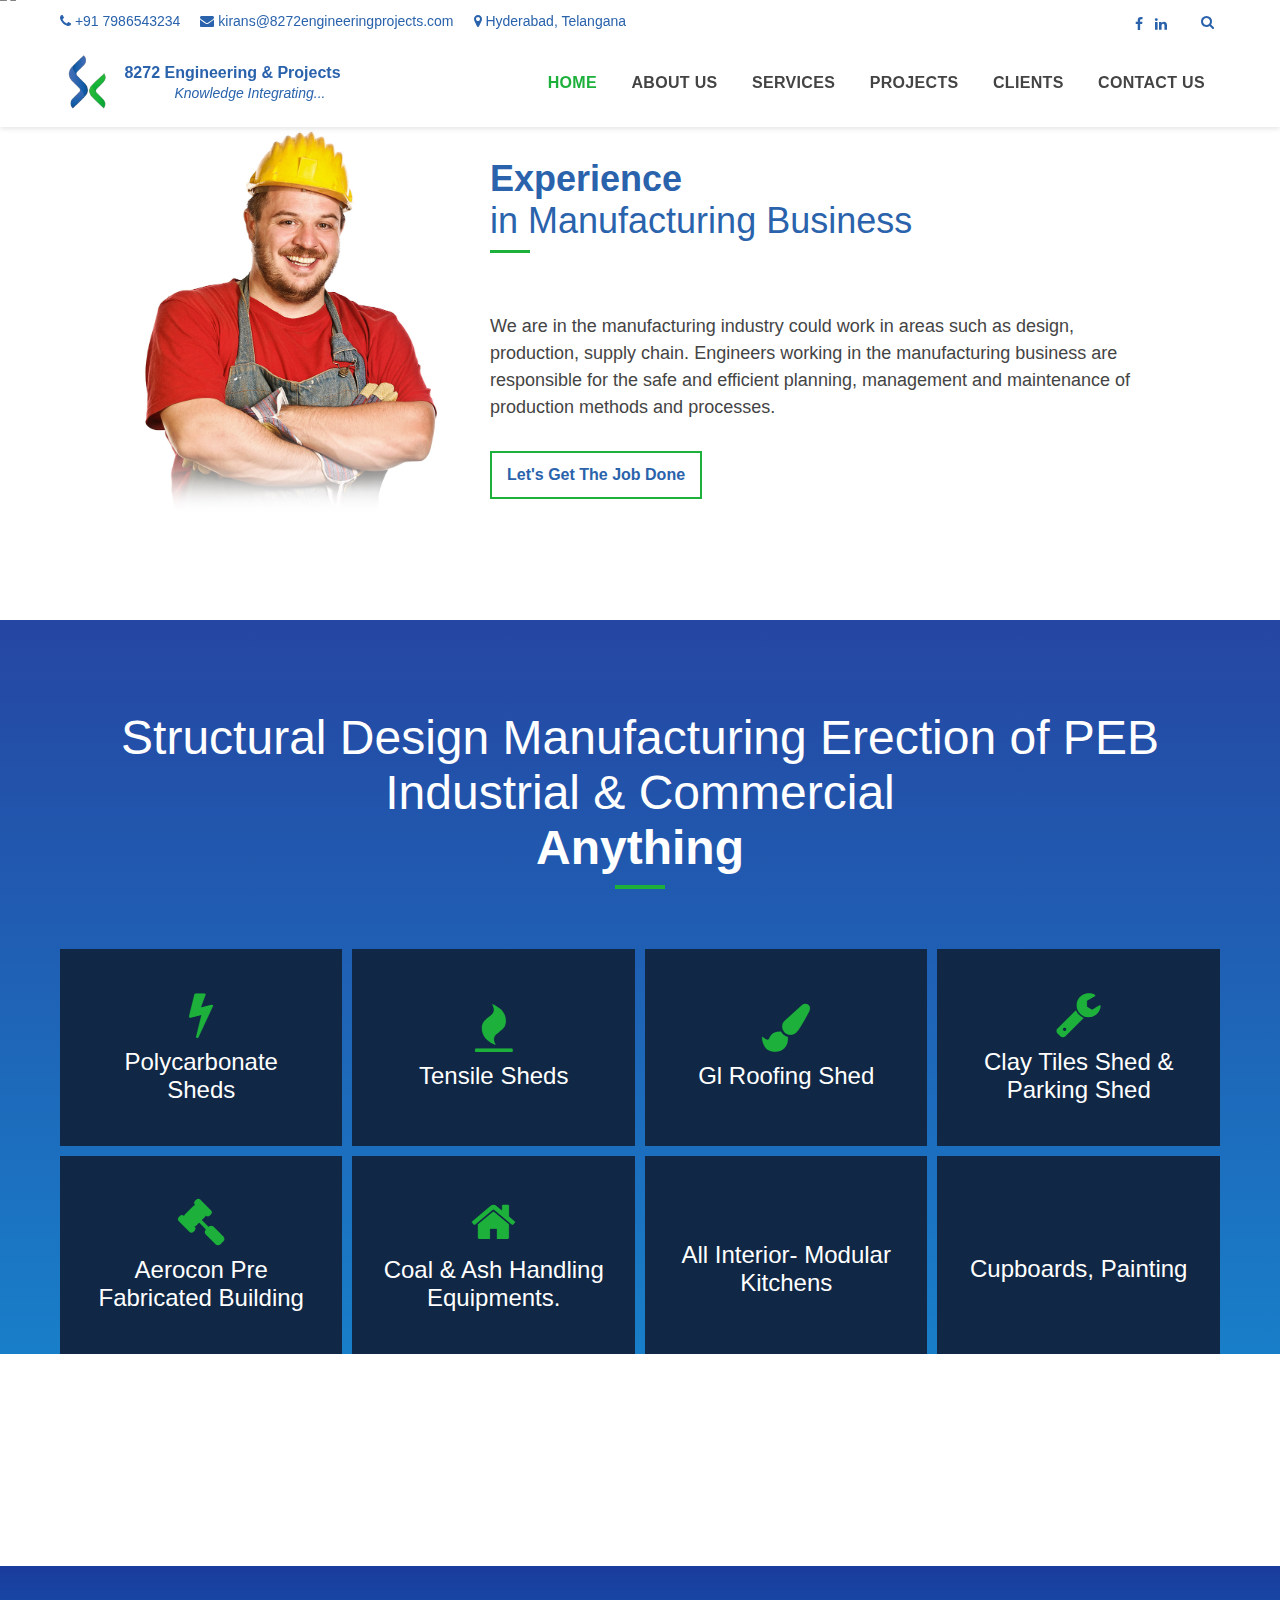
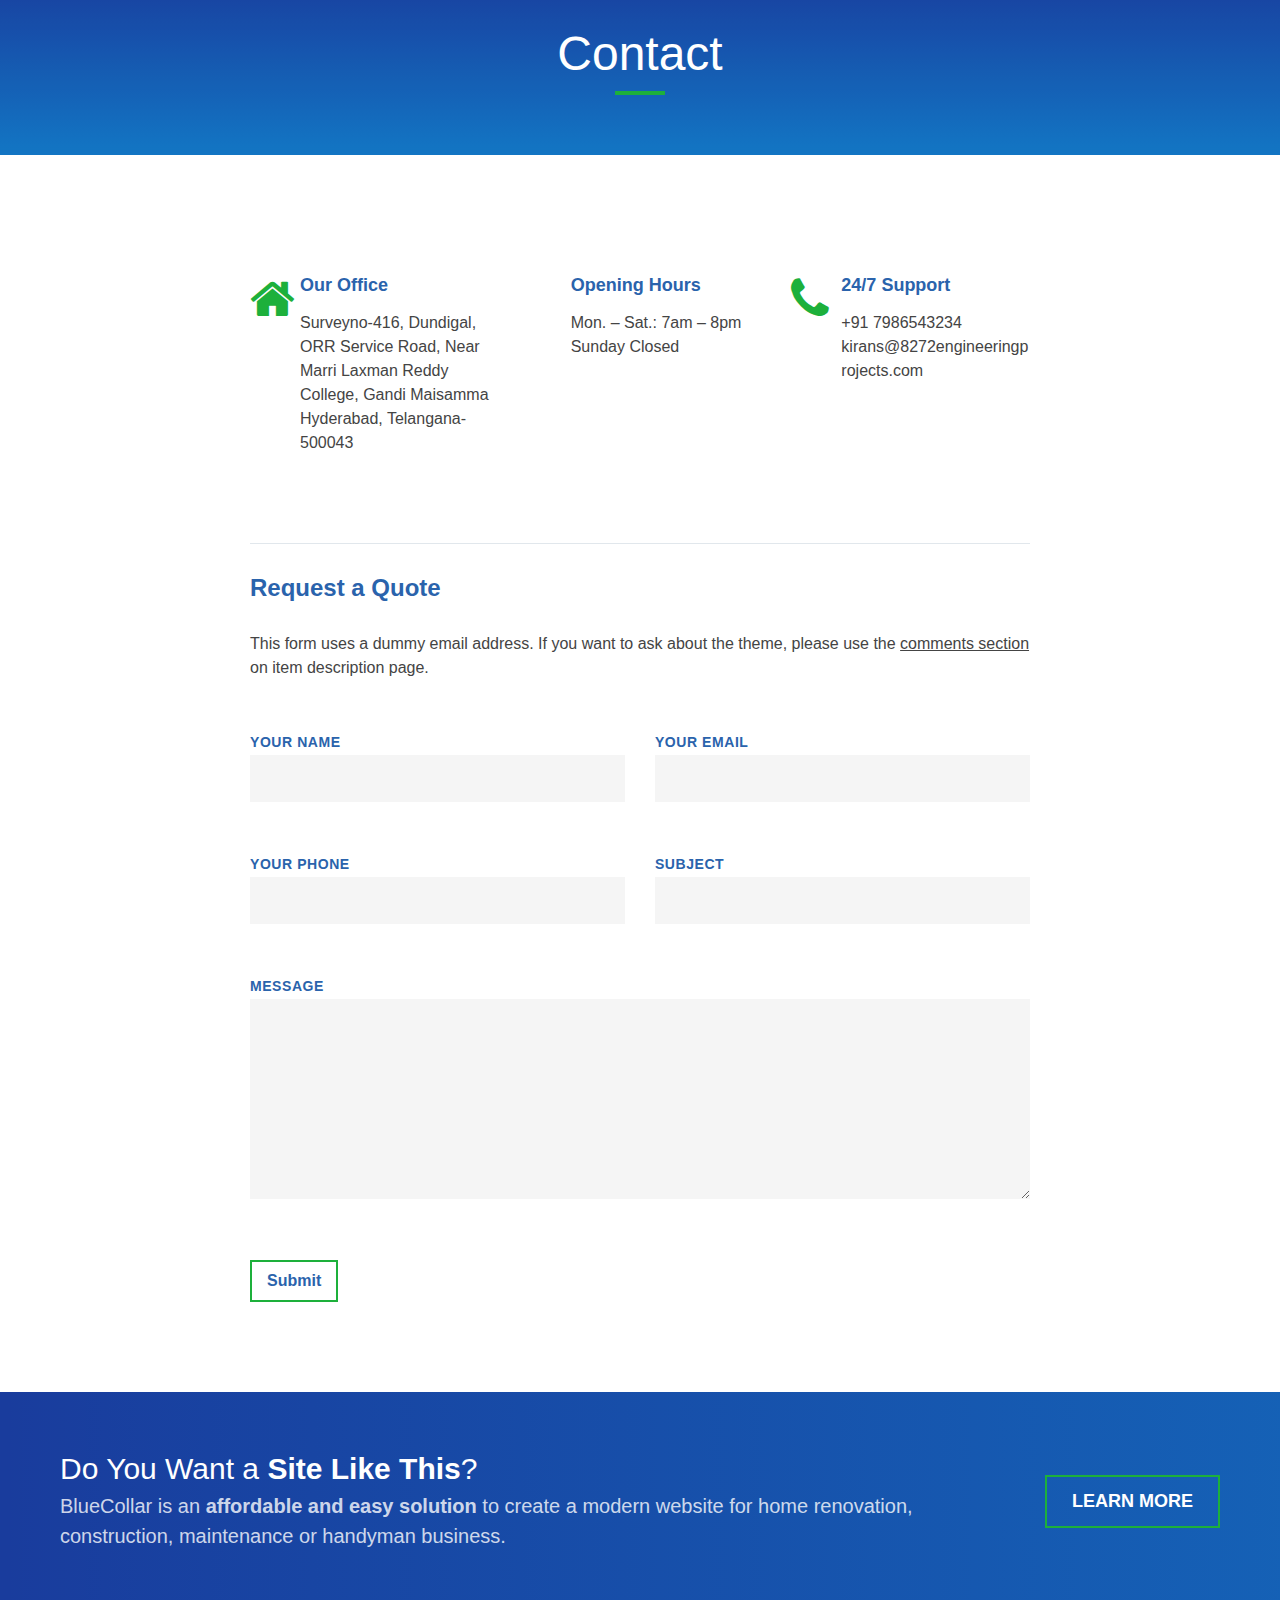
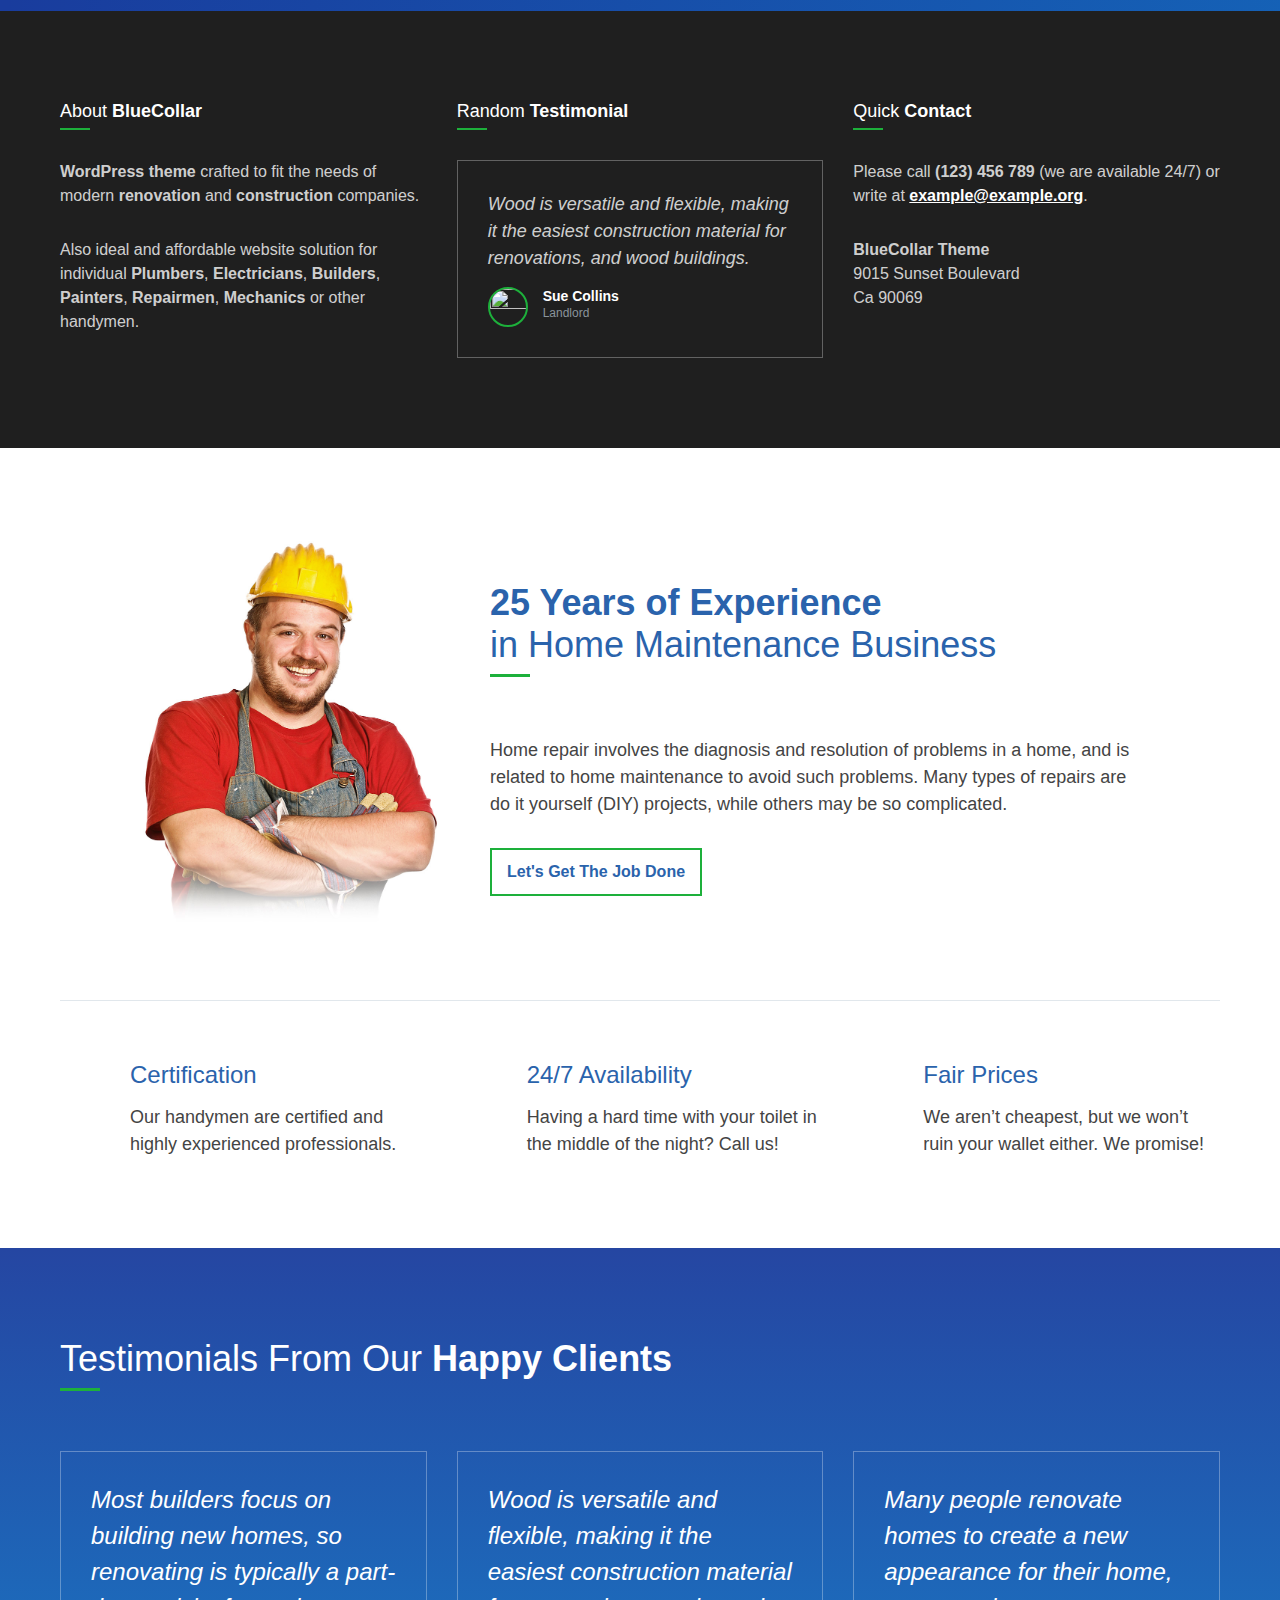
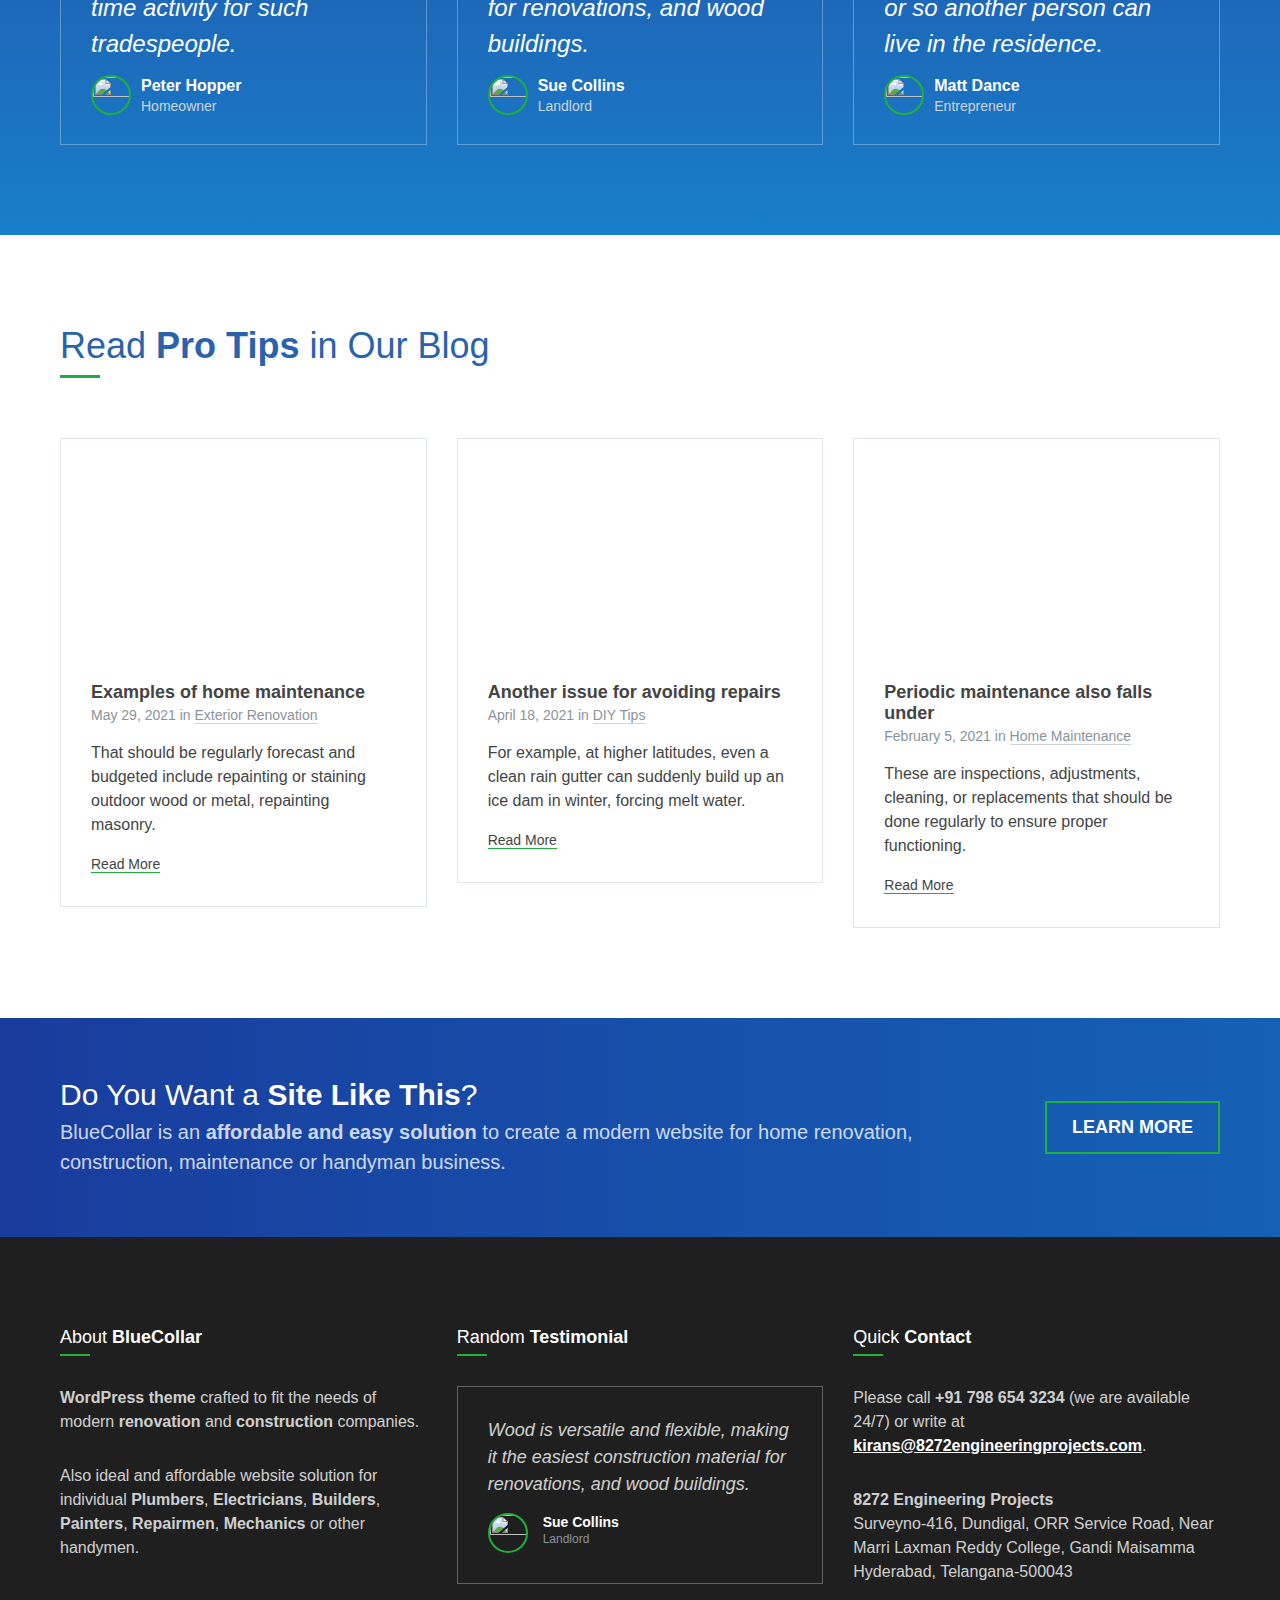
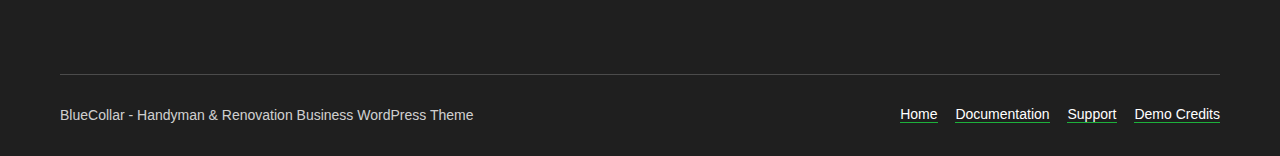
==== commit 9d1176c7: "added code" ====
--- a/index.html
+++ b/index.html
@@ -1,171 +1,326 @@
 <!DOCTYPE html>
-<html lang="en">
-   <head>
-      <!-- basic -->
-      <meta charset="utf-8">
-      <meta http-equiv="X-UA-Compatible" content="IE=edge">
-      <meta name="viewport" content="width=device-width, initial-scale=1">
-      <!-- mobile metas -->
-      <meta name="viewport" content="width=device-width, initial-scale=1">
-      <meta name="viewport" content="initial-scale=1, maximum-scale=1">
-      <!-- site metas -->
-      <title>8272</title>
-      <meta name="keywords" content="">
-      <meta name="description" content="">
-      <meta name="author" content="">
-      <!-- bootstrap css -->
-      <link rel="stylesheet" type="text/css" href="css/bootstrap.min.css">
-      <!-- style css -->
-      <link rel="stylesheet" type="text/css" href="css/style.css">
-      <!-- Responsive-->
-      <link rel="stylesheet" href="css/responsive.css">
-      <!-- fevicon -->
-      <link rel="icon" href="images/fevicon.png" type="image/gif" />
-      <!-- Scrollbar Custom CSS -->
-      <link rel="stylesheet" href="css/jquery.mCustomScrollbar.min.css">
-      <!-- Tweaks for older IEs-->
-      <link rel="stylesheet" href="https://netdna.bootstrapcdn.com/font-awesome/4.0.3/css/font-awesome.css">
-      <!-- owl stylesheets --> 
-      <link rel="stylesheet" href="css/owl.carousel.min.css">
-      <link rel="stylesheet" href="css/owl.theme.default.min.css">
-      <link rel="stylesheet" href="https://cdnjs.cloudflare.com/ajax/libs/fancybox/2.1.5/jquery.fancybox.min.css" media="screen">
-   </head>
-   <body>
-      <!-- section header start -->
-      <div class="header_section">
-	    <div class="header_line"><a href="index.html"><img src="images/header_line.png"></a></div>
-         <div class="container">
-            <div class="row">
-               <div class="col-md-3">
-                  <div class="logo"><a href="index.html"><img src="images/logo.png"></a></div>
-               </div>
-               <div class="col-md-9">
-                  <div class="menu_text">
-                     <ul>
-                        <li><a href="index.html">HOME</a></li>
-                        <li><a href="about.html">ABOUT</a></li>
-                        <li><a href="services.html">SERVICES</a></li>
-                        <li><a href="projects.html">PROJECTS</a></li>
-                        <li><a href="contact.html">CONTACT US</a></li>
-                        <li><a href="clients.html">CLIENTS</a></li>
-                        <li><a href="#"><img class="search_icon" src="images/search-icon.png"></a></li>
-                        <div id="myNav" class="overlay">
-                           <a href="javascript:void(0)" class="closebtn" onclick="closeNav()">&times;</a>
-                           <div class="overlay-content">
-                              <a href="index.html">HOME</a>
-                              <a href="about.html">ABOUT</a>
-                              <a href="services.html">SERVICES</a>
-                              <a href="projects.html">PROJECTS</a>
-                              <a href="contact.html">CONTACT US</a>
-                              <a href="client.html">CLIENTS</a>
-                           </div>
+<!-- saved from url=(0035)https://preview.lsvr.sk/bluecollar/ -->
+<html lang="en-US"><head><meta http-equiv="Content-Type" content="text/html; charset=UTF-8">
+    
+    <meta name="viewport" content="width=device-width, initial-scale=1.0">
+    <link rel="pingback" href="https://preview.lsvr.sk/bluecollar/xmlrpc.php">
+    <title>8272 Engineering Projects</title>
+<meta name="robots" content="max-image-preview:large">
+<link rel="dns-prefetch" href="https://fonts.googleapis.com/">
+<link rel="alternate" type="application/rss+xml" title="BlueCollar » Feed" href="https://preview.lsvr.sk/bluecollar/feed/">
+<link rel="alternate" type="application/rss+xml" title="BlueCollar » Comments Feed" href="https://preview.lsvr.sk/bluecollar/comments/feed/">
+<link rel="stylesheet" id="wp-block-library-css" href="./style.min.css" type="text/css" media="all">
+<style id="classic-theme-styles-inline-css" type="text/css">
+/*! This file is auto-generated */
+.wp-block-button__link{color:#fff;background-color:#32373c;border-radius:9999px;box-shadow:none;text-decoration:none;padding:calc(.667em + 2px) calc(1.333em + 2px);font-size:1.125em}.wp-block-file__button{background:#32373c;color:#fff;text-decoration:none}
+</style>
+<style id="global-styles-inline-css" type="text/css">
+body{--wp--preset--color--black: #000000;--wp--preset--color--cyan-bluish-gray: #abb8c3;--wp--preset--color--white: #ffffff;--wp--preset--color--pale-pink: #f78da7;--wp--preset--color--vivid-red: #cf2e2e;--wp--preset--color--luminous-vivid-orange: #ff6900;--wp--preset--color--luminous-vivid-amber: #fcb900;--wp--preset--color--light-green-cyan: #7bdcb5;--wp--preset--color--vivid-green-cyan: #00d084;--wp--preset--color--pale-cyan-blue: #8ed1fc;--wp--preset--color--vivid-cyan-blue: #0693e3;--wp--preset--color--vivid-purple: #9b51e0;--wp--preset--gradient--vivid-cyan-blue-to-vivid-purple: linear-gradient(135deg,rgba(6,147,227,1) 0%,rgb(155,81,224) 100%);--wp--preset--gradient--light-green-cyan-to-vivid-green-cyan: linear-gradient(135deg,rgb(122,220,180) 0%,rgb(0,208,130) 100%);--wp--preset--gradient--luminous-vivid-amber-to-luminous-vivid-orange: linear-gradient(135deg,rgba(252,185,0,1) 0%,rgba(255,105,0,1) 100%);--wp--preset--gradient--luminous-vivid-orange-to-vivid-red: linear-gradient(135deg,rgba(255,105,0,1) 0%,rgb(207,46,46) 100%);--wp--preset--gradient--very-light-gray-to-cyan-bluish-gray: linear-gradient(135deg,rgb(238,238,238) 0%,rgb(169,184,195) 100%);--wp--preset--gradient--cool-to-warm-spectrum: linear-gradient(135deg,rgb(74,234,220) 0%,rgb(151,120,209) 20%,rgb(207,42,186) 40%,rgb(238,44,130) 60%,rgb(251,105,98) 80%,rgb(254,248,76) 100%);--wp--preset--gradient--blush-light-purple: linear-gradient(135deg,rgb(255,206,236) 0%,rgb(152,150,240) 100%);--wp--preset--gradient--blush-bordeaux: linear-gradient(135deg,rgb(254,205,165) 0%,rgb(254,45,45) 50%,rgb(107,0,62) 100%);--wp--preset--gradient--luminous-dusk: linear-gradient(135deg,rgb(255,203,112) 0%,rgb(199,81,192) 50%,rgb(65,88,208) 100%);--wp--preset--gradient--pale-ocean: linear-gradient(135deg,rgb(255,245,203) 0%,rgb(182,227,212) 50%,rgb(51,167,181) 100%);--wp--preset--gradient--electric-grass: linear-gradient(135deg,rgb(202,248,128) 0%,rgb(113,206,126) 100%);--wp--preset--gradient--midnight: linear-gradient(135deg,rgb(2,3,129) 0%,rgb(40,116,252) 100%);--wp--preset--font-size--small: 13px;--wp--preset--font-size--medium: 20px;--wp--preset--font-size--large: 36px;--wp--preset--font-size--x-large: 42px;--wp--preset--spacing--20: 0.44rem;--wp--preset--spacing--30: 0.67rem;--wp--preset--spacing--40: 1rem;--wp--preset--spacing--50: 1.5rem;--wp--preset--spacing--60: 2.25rem;--wp--preset--spacing--70: 3.38rem;--wp--preset--spacing--80: 5.06rem;--wp--preset--shadow--natural: 6px 6px 9px rgba(0, 0, 0, 0.2);--wp--preset--shadow--deep: 12px 12px 50px rgba(0, 0, 0, 0.4);--wp--preset--shadow--sharp: 6px 6px 0px rgba(0, 0, 0, 0.2);--wp--preset--shadow--outlined: 6px 6px 0px -3px rgba(255, 255, 255, 1), 6px 6px rgba(0, 0, 0, 1);--wp--preset--shadow--crisp: 6px 6px 0px rgba(0, 0, 0, 1);}:where(.is-layout-flex){gap: 0.5em;}:where(.is-layout-grid){gap: 0.5em;}body .is-layout-flow > .alignleft{float: left;margin-inline-start: 0;margin-inline-end: 2em;}body .is-layout-flow > .alignright{float: right;margin-inline-start: 2em;margin-inline-end: 0;}body .is-layout-flow > .aligncenter{margin-left: auto !important;margin-right: auto !important;}body .is-layout-constrained > .alignleft{float: left;margin-inline-start: 0;margin-inline-end: 2em;}body .is-layout-constrained > .alignright{float: right;margin-inline-start: 2em;margin-inline-end: 0;}body .is-layout-constrained > .aligncenter{margin-left: auto !important;margin-right: auto !important;}body .is-layout-constrained > :where(:not(.alignleft):not(.alignright):not(.alignfull)){max-width: var(--wp--style--global--content-size);margin-left: auto !important;margin-right: auto !important;}body .is-layout-constrained > .alignwide{max-width: var(--wp--style--global--wide-size);}body .is-layout-flex{display: flex;}body .is-layout-flex{flex-wrap: wrap;align-items: center;}body .is-layout-flex > *{margin: 0;}body .is-layout-grid{display: grid;}body .is-layout-grid > *{margin: 0;}:where(.wp-block-columns.is-layout-flex){gap: 2em;}:where(.wp-block-columns.is-layout-grid){gap: 2em;}:where(.wp-block-post-template.is-layout-flex){gap: 1.25em;}:where(.wp-block-post-template.is-layout-grid){gap: 1.25em;}.has-black-color{color: var(--wp--preset--color--black) !important;}.has-cyan-bluish-gray-color{color: var(--wp--preset--color--cyan-bluish-gray) !important;}.has-white-color{color: var(--wp--preset--color--white) !important;}.has-pale-pink-color{color: var(--wp--preset--color--pale-pink) !important;}.has-vivid-red-color{color: var(--wp--preset--color--vivid-red) !important;}.has-luminous-vivid-orange-color{color: var(--wp--preset--color--luminous-vivid-orange) !important;}.has-luminous-vivid-amber-color{color: var(--wp--preset--color--luminous-vivid-amber) !important;}.has-light-green-cyan-color{color: var(--wp--preset--color--light-green-cyan) !important;}.has-vivid-green-cyan-color{color: var(--wp--preset--color--vivid-green-cyan) !important;}.has-pale-cyan-blue-color{color: var(--wp--preset--color--pale-cyan-blue) !important;}.has-vivid-cyan-blue-color{color: var(--wp--preset--color--vivid-cyan-blue) !important;}.has-vivid-purple-color{color: var(--wp--preset--color--vivid-purple) !important;}.has-black-background-color{background-color: var(--wp--preset--color--black) !important;}.has-cyan-bluish-gray-background-color{background-color: var(--wp--preset--color--cyan-bluish-gray) !important;}.has-white-background-color{background-color: var(--wp--preset--color--white) !important;}.has-pale-pink-background-color{background-color: var(--wp--preset--color--pale-pink) !important;}.has-vivid-red-background-color{background-color: var(--wp--preset--color--vivid-red) !important;}.has-luminous-vivid-orange-background-color{background-color: var(--wp--preset--color--luminous-vivid-orange) !important;}.has-luminous-vivid-amber-background-color{background-color: var(--wp--preset--color--luminous-vivid-amber) !important;}.has-light-green-cyan-background-color{background-color: var(--wp--preset--color--light-green-cyan) !important;}.has-vivid-green-cyan-background-color{background-color: var(--wp--preset--color--vivid-green-cyan) !important;}.has-pale-cyan-blue-background-color{background-color: var(--wp--preset--color--pale-cyan-blue) !important;}.has-vivid-cyan-blue-background-color{background-color: var(--wp--preset--color--vivid-cyan-blue) !important;}.has-vivid-purple-background-color{background-color: var(--wp--preset--color--vivid-purple) !important;}.has-black-border-color{border-color: var(--wp--preset--color--black) !important;}.has-cyan-bluish-gray-border-color{border-color: var(--wp--preset--color--cyan-bluish-gray) !important;}.has-white-border-color{border-color: var(--wp--preset--color--white) !important;}.has-pale-pink-border-color{border-color: var(--wp--preset--color--pale-pink) !important;}.has-vivid-red-border-color{border-color: var(--wp--preset--color--vivid-red) !important;}.has-luminous-vivid-orange-border-color{border-color: var(--wp--preset--color--luminous-vivid-orange) !important;}.has-luminous-vivid-amber-border-color{border-color: var(--wp--preset--color--luminous-vivid-amber) !important;}.has-light-green-cyan-border-color{border-color: var(--wp--preset--color--light-green-cyan) !important;}.has-vivid-green-cyan-border-color{border-color: var(--wp--preset--color--vivid-green-cyan) !important;}.has-pale-cyan-blue-border-color{border-color: var(--wp--preset--color--pale-cyan-blue) !important;}.has-vivid-cyan-blue-border-color{border-color: var(--wp--preset--color--vivid-cyan-blue) !important;}.has-vivid-purple-border-color{border-color: var(--wp--preset--color--vivid-purple) !important;}.has-vivid-cyan-blue-to-vivid-purple-gradient-background{background: var(--wp--preset--gradient--vivid-cyan-blue-to-vivid-purple) !important;}.has-light-green-cyan-to-vivid-green-cyan-gradient-background{background: var(--wp--preset--gradient--light-green-cyan-to-vivid-green-cyan) !important;}.has-luminous-vivid-amber-to-luminous-vivid-orange-gradient-background{background: var(--wp--preset--gradient--luminous-vivid-amber-to-luminous-vivid-orange) !important;}.has-luminous-vivid-orange-to-vivid-red-gradient-background{background: var(--wp--preset--gradient--luminous-vivid-orange-to-vivid-red) !important;}.has-very-light-gray-to-cyan-bluish-gray-gradient-background{background: var(--wp--preset--gradient--very-light-gray-to-cyan-bluish-gray) !important;}.has-cool-to-warm-spectrum-gradient-background{background: var(--wp--preset--gradient--cool-to-warm-spectrum) !important;}.has-blush-light-purple-gradient-background{background: var(--wp--preset--gradient--blush-light-purple) !important;}.has-blush-bordeaux-gradient-background{background: var(--wp--preset--gradient--blush-bordeaux) !important;}.has-luminous-dusk-gradient-background{background: var(--wp--preset--gradient--luminous-dusk) !important;}.has-pale-ocean-gradient-background{background: var(--wp--preset--gradient--pale-ocean) !important;}.has-electric-grass-gradient-background{background: var(--wp--preset--gradient--electric-grass) !important;}.has-midnight-gradient-background{background: var(--wp--preset--gradient--midnight) !important;}.has-small-font-size{font-size: var(--wp--preset--font-size--small) !important;}.has-medium-font-size{font-size: var(--wp--preset--font-size--medium) !important;}.has-large-font-size{font-size: var(--wp--preset--font-size--large) !important;}.has-x-large-font-size{font-size: var(--wp--preset--font-size--x-large) !important;}
+.wp-block-navigation a:where(:not(.wp-element-button)){color: inherit;}
+:where(.wp-block-post-template.is-layout-flex){gap: 1.25em;}:where(.wp-block-post-template.is-layout-grid){gap: 1.25em;}
+:where(.wp-block-columns.is-layout-flex){gap: 2em;}:where(.wp-block-columns.is-layout-grid){gap: 2em;}
+.wp-block-pullquote{font-size: 1.5em;line-height: 1.6;}
+</style>
+<link rel="stylesheet" id="contact-form-7-css" href="./styles.css" type="text/css" media="all">
+<link rel="stylesheet" id="lsvr-bluecollar-main-style-css" href="./style.css" type="text/css" media="all">
+<link rel="stylesheet" id="lsvr-bluecollar-demo-style-css" href="./style(1).css" type="text/css" media="all">
+<link rel="stylesheet" id="lsvr-bluecollar-general-style-css" href="./general.css" type="text/css" media="all">
+<link rel="stylesheet" href="https://cdnjs.cloudflare.com/ajax/libs/font-awesome/4.7.0/css/font-awesome.min.css">
+<style id="lsvr-bluecollar-general-style-inline-css" type="text/css">
+body, input, textarea, select, button, #cancel-comment-reply-link { font-family: 'Source Sans Pro', Arial, sans-serif; }
+html, body { font-size: 16px; }
+h1, h2, h3, h4, .is-secondary-font { font-family: 'Exo 2', Arial, sans-serif; }
+.header-logo__link { max-width: 50px; }
+</style>
+<link rel="stylesheet" id="lsvr-bluecollar-google-fonts-css" href="./css" type="text/css" media="all">
+<link rel="stylesheet" id="lsvr-bluecollar-color-scheme-css" href="./default.css" type="text/css" media="all">
+<link rel="stylesheet" id="tablepress-default-css" href="./default(1).css" type="text/css" media="all">
+<link rel="https://api.w.org/" href="https://preview.lsvr.sk/bluecollar/wp-json/"><link rel="alternate" type="application/json" href="https://preview.lsvr.sk/bluecollar/wp-json/wp/v2/pages/174"><link rel="EditURI" type="application/rsd+xml" title="RSD" href="https://preview.lsvr.sk/bluecollar/xmlrpc.php?rsd">
+<meta name="generator" content="WordPress 6.4.2">
+<link rel="canonical" href="https://preview.lsvr.sk/bluecollar/">
+<link rel="shortlink" href="https://preview.lsvr.sk/bluecollar/">
+<link rel="alternate" type="application/json+oembed" href="https://preview.lsvr.sk/bluecollar/wp-json/oembed/1.0/embed?url=https%3A%2F%2Fpreview.lsvr.sk%2Fbluecollar%2F">
+<link rel="alternate" type="text/xml+oembed" href="https://preview.lsvr.sk/bluecollar/wp-json/oembed/1.0/embed?url=https%3A%2F%2Fpreview.lsvr.sk%2Fbluecollar%2F&amp;format=xml">
+</head>
+
+<body data-rsssl="1" class="home page-template page-template-page-templates page-template-fullwidth-without-title page-template-page-templatesfullwidth-without-title-php page page-id-174 wp-custom-logo lsvr-has-parallax">
+
+	
+	<!-- WRAPPER : begin -->
+	<div id="wrapper">
+
+		
+		<!-- HEADER : begin -->
+		<header id="header" class="header--sticky">
+		<div class="header-line">
+					<a href="https://preview.lsvr.sk/bluecollar/" class="header-line__link">
+						<img src="./header_line.png" class="header-line__image" alt="BlueCollar">
+					</a>
+				</div>
+			<div class="header__inner">
+
+				
+				
+	<!-- HEADER TOPBAR : begin -->
+	<div class="header-topbar">
+		<div class="lsvr-container">
+
+			<div class="header-topbar__inner">
+
+				
+				
+	<!-- HEADER CONTACT : begin -->
+	<div class="header-contact header-topbar__item">
+		<ul class="header-contact__list">
+
+			
+					<li class="header-contact__item header-contact__item--has-icon">
+
+<i class="fa fa-phone" aria-hidden="true"></i>
+						
+						
+							<a href="tel:123456789" class="header-contact__link">+91 7986543234</a>
+
+						
+					</li>
+
+			
+					<li class="header-contact__item header-contact__item--has-icon">
+
+									<i class="fa fa-envelope" aria-hidden="true"></i>
+						
+						
+							<a href="mailto:example@example.org" class="header-contact__link">kirans@8272engineeringprojects.com</a>
+
+						
+					</li>
+
+			
+					<li class="header-contact__item header-contact__item--has-icon">
+
+<i class="fa fa-map-marker" aria-hidden="true"></i>
+	
+							 Hyderabad, Telangana
+					
+					</li>
+
+			
+		</ul>
+	</div>
+	<!-- HEADER CONTACT : end -->
+
+
+	<!-- HEADER SOCIAL LINKS : begin -->
+	<div class="header-social header-topbar__item">
+		<ul class="header-social__list">
+
+			
+				
+					<li class="header-social__item header-social__item--facebook">
+						<a class="header-social__item-link header-social__item-link--facebook" target="_blank" href="https://preview.lsvr.sk/bluecollar/#facebook" title="Facebook">
+							<i class="fa fa-facebook" aria-hidden="true"></i>
+						</a>
+					</li>
+
+					<li class="header-social__item header-social__item--linkedin">
+						<a class="header-social__item-link header-social__item-link--linkedin" target="_blank" href="https://preview.lsvr.sk/bluecollar/#linkedin" title="LinkedIn">
+							<i class="fa fa-linkedin" aria-hidden="true"></i>
+						</a>
+					</li>
+
+			
+		</ul>
+	</div>
+	<!-- HEADER SOCIAL LINKS : end -->
+
+
+				
+				
+	<!-- HEADER SEARCH : begin -->
+	<div class="header-search header-topbar__item">
+
+		<button type="button" class="header-search__toggle">
+				<i class="fa fa-search" aria-hidden="true"></i>
+		</button>
+
+		<div class="header-search__form">
+
+			<!-- SEARCH FORM : begin -->
+<form class="c-search-form" action="https://preview.lsvr.sk/bluecollar/" method="get" role="search">
+	<div class="c-search-form__inner">
+		<div class="c-search-form__input-holder">
+			<input class="c-search-form__input" type="text" name="s" placeholder="Search this site..." value="">
+			<button class="c-search-form__button" type="submit" title="Search">
+				<span class="c-search-form__button-icon" aria-hidden="true"></span></button>
+		</div>
+	</div>
+</form>
+<!-- SEARCH FORM : end -->
+		</div>
+
+	</div>
+	<!-- HEADER SEARCH : end -->
+
+			</div>
+	</div></div>
+	</div>
+	<!-- HEADER TOPBAR : end -->
+
+
+				<!-- HEADER NAVBAR : begin -->
+				<div class="header-navbar">
+					<div class="lsvr-container">
+						<div class="header-navbar__inner">
+
+							
+							
+	<!-- HEADER BRANDING : begin -->
+	<div class="header-branding">
+		<div class="header-branding__inner">
+
+			
+				<!-- HEADER LOGO : begin -->
+				<div class="header-logo">
+					<a href="https://preview.lsvr.sk/bluecollar/" class="header-logo__link">
+						<img src="./logo.png" class="header-logo__image" alt="BlueCollar">
+					</a>
+				</div>
+				<!-- HEADER TITLE TAGLINE : begin -->
+				<div class="header-title-tagline">
+
+					
+						<div class="header-title">
+							<a href="https://preview.lsvr.sk/bluecollar/" class="header-title__link">
+								8272 Engineering & Projects							</a>
+						</div>
+
+					
+					
+						<p class="header-tagline">
+							Knowledge Integrating...						</p>
+
+					
+				</div>
+				<!-- HEADER TITLE TAGLINE : end -->
+				<!-- HEADER LOGO : end -->
+
+			
+			
+				
+
+			
+		</div>
+	</div>
+	<!-- HEADER BRANDING : end -->
+
+
+							
+							
+	<!-- HEADER MENU PRIMARY : begin -->
+	<nav id="header-menu-primary" class="header-menu-primary" data-label-expand-popup="Expand submenu" data-label-collapse-popup="Collapse submenu" aria-label="Primary Header Menu">
+
+	    <ul id="menu-primary-header-menu" class="header-menu-primary__list" role="menu">
+            
+            <li id="header-menu-primary__item-217" class="header-menu-primary__item header-menu-primary__item--level-0 menu-item menu-item-type-post_type menu-item-object-page menu-item-home current-menu-item page_item page-item-174 current_page_item current-menu-ancestor current-menu-parent current_page_parent current_page_ancestor menu-item-has-children header-menu-primary__item--dropdown" role="presentation">
+
+                <a href="#home" id="header-menu-primary__item-link-217" class="header-menu-primary__item-link--level-0" role="menuitem" aria-owns="header-menu-primary__submenu-217" aria-controls="header-menu-primary__submenu-217" aria-haspopup="true" aria-expanded="false">
+                    Home</a>
+            </li>
+			<li id="header-menu-primary__item-242" class="header-menu-primary__item--level-0 menu-item menu-item-type-custom menu-item-object-custom menu-item-has-children header-menu-primary__item--dropdown" role="presentation">
+
+                <a href="#aboutus" id="header-menu-primary__item-link-242" class="header-menu-primary__item-link--level-0" role="menuitem" aria-owns="header-menu-primary__submenu-242" aria-controls="header-menu-primary__submenu-242" aria-haspopup="true" aria-expanded="false">
+
+                    About Us</a>
+            </li>
+
+            
+            
+            <li id="header-menu-primary__item-220" class="header-menu-primary__item header-menu-primary__item--level-0 menu-item menu-item-type-custom menu-item-object-custom menu-item-has-children header-menu-primary__item--dropdown" role="presentation">
+
+                <a href="#services" id="header-menu-primary__item-link-220" class="header-menu-primary__item-link--level-0" role="menuitem" aria-owns="header-menu-primary__submenu-220" aria-controls="header-menu-primary__submenu-220" aria-haspopup="true" aria-expanded="false">
+
+                    Services</a>
+            </li>
+
+            
+            
+            <li id="header-menu-primary__item-230" class="header-menu-primary__item--level-0 menu-item menu-item-type-custom menu-item-object-custom menu-item-has-children header-menu-primary__item--dropdown" role="presentation">
+
+                <a href="#projects" id="header-menu-primary__item-link-230" class="header-menu-primary__item-link--level-0" role="menuitem" aria-owns="header-menu-primary__submenu-230" aria-controls="header-menu-primary__submenu-230" aria-haspopup="true" aria-expanded="false">
+
+                    Projects</a>
+
+            </li>
+			 <li id="header-menu-primary__item-230" class="header-menu-primary__item--level-0 menu-item menu-item-type-custom menu-item-object-custom menu-item-has-children header-menu-primary__item--dropdown" role="presentation">
+
+                <a href="#clients" id="header-menu-primary__item-link-230" class="header-menu-primary__item-link--level-0" role="menuitem" aria-owns="header-menu-primary__submenu-230" aria-controls="header-menu-primary__submenu-230" aria-haspopup="true" aria-expanded="false">
+
+                    Clients</a>
+
+            </li>
+			 <li id="header-menu-primary__item-230" class="header-menu-primary__item--level-0 menu-item menu-item-type-custom menu-item-object-custom menu-item-has-children header-menu-primary__item--dropdown" role="presentation">
+
+                <a href="#contactus" id="header-menu-primary__item-link-230" class="header-menu-primary__item-link--level-0" role="menuitem" aria-owns="header-menu-primary__submenu-230" aria-controls="header-menu-primary__submenu-230" aria-haspopup="true" aria-expanded="false">
+
+                    Contact Us</a>
+
+            </li>
+
+            
+            </ul>
+	</nav>
+	<button type="button" class="header-menu-primary__toggle"><span class="header-menu-primary__toggle-icon" aria-hidden="true"></span></button>
+	<!-- HEADER MENU PRIMARY : end -->
+
+
+							
+						</div>
+					</div>
+				</div>
+				<!-- HEADER NAVBAR : end -->
+
+				
+			</div>
+		</header>
+
+		<div class="header__placeholder" style="height: 112.823px;"></div>
+		<!-- CORE : begin -->
+		<div id="core">
+			<div class="core__inner">
+
+<!-- CORE COLUMNS : begin -->
+<div class="core__columns core__columns--fullwidth">
+	<div class="core__columns-inner">
+
+		<!-- MAIN : begin -->
+		<main id="main" class="main--fullwidth">
+			<div class="main__inner">
+
+				
+					<div class="post-174 page type-page status-publish hentry">
+
+						<!-- PAGE CONTENT : begin -->
+<div class="page__content">
+
+<!-- BLUECOLLAR INTRO : begin -->
+<section id="aboutus" class="lsvr-bluecollar-intro lsvr-bluecollar-intro--has-image">
+    <div class="lsvr-bluecollar-intro__bg">
+        <div class="lsvr-container">
+            <div class="lsvr-bluecollar-intro__inner">
+
+                <div class="lsvr-bluecollar-intro__wrapper">
+                 
+                        <div class="lsvr-bluecollar-intro__image-col">
+                            <p class="lsvr-bluecollar-intro__image-wrapper">
+                                <img decoding="async" src="./intro-handyman.jpg" class="lsvr-bluecollar-intro__image" alt="&lt;strong&gt;25 Years of Experience&lt;/strong&gt;&lt;br&gt;in Home Maintenance Business">
+                            </p>
                         </div>
-                        <span  style="font-size:33px;cursor:pointer; color: #ffffff;" onclick="openNav()"><i class="fa fa-bars fa-3x" aria-hidden="true"></i>
-</span>
-                  </div>
-                  </li>
-                  </ul>
-               </div>
-            </div>
-         </div>
-      </div>
-      <!-- section header end -->
-      <!-- banner section start -->
-      <div class="banner_section">
-         <div class="container-fluid">
-            <div id="carouselExampleIndicators" class="carousel slide" data-ride="carousel">
-               <div class="carousel-inner">
-                  <div class="carousel-item active">
-                     <div class="row">
-                        <div class="col-sm-2">
-                           <div class="round"><img src="images/round-icon.png"></div>
-                           <p class="number_text">02</p>
-                           <div class="line"><img src="images/line.png"></div>
-                           <p class="number_text">02</p>
-                           <div class="round"><img src="images/round-icon.png"></div>
-                        </div>
-                        <div class="col-sm-5">
-                           <div class="taital_main">
-                              <h2 class="construction_text">Structural Design Manufacturing Erection of PEB Industrial &
-								Commercial </h2>
-                              <h1 class="building_text">BUILDINGS</h1>
-                              <p class="lorem_text">There are many variations of passages of Lorem Ipsum available, but the majority have suffered alteration in some form, by injected humour, or randomised words which don't look even slightly believable. If you are going to use a passage of Lorem Ipsum, you need to be sure </p>
-                              <div class="contact_bt"><a href="#">CONTACT US</a></div>
-                              <div class="get_bt"><a href="#">GET A QUOTE NOW</a></div>
-                           </div>
-                        </div>
-                        <div class="col-sm-5">
-                           <div><img src="images/banner-bg.png"></div>
-                        </div>
-                     </div>
-                  </div>
-                  <div class="carousel-item">
-                     <div class="row">
-                        <div class="col-sm-2">
-                           <div class="round"><img src="images/round-icon.png"></div>
-                           <p class="number_text">02</p>
-                           <div class="line"><img src="images/line.png"></div>
-                           <p class="number_text">02</p>
-                           <div class="round"><img src="images/round-icon.png"></div>
-                        </div>
-                        <div class="col-sm-5">
-                           <div class="taital_main">
-                              <h2 class="construction_text">CONSTRUCTION</h2>
-                              <h1 class="building_text">BUILDING</h1>
-                              <p class="lorem_text">There are many variations of passages of Lorem Ipsum available, but the majority have suffered alteration in some form, by injected humour, or randomised words which don't look even slightly believable. If you are going to use a passage of Lorem Ipsum, you need to be sure </p>
-                              <div class="contact_bt"><a href="#">CONTACT US</a></div>
-                              <div class="get_bt"><a href="#">GET A QUOTE NOW</a></div>
-                           </div>
-                        </div>
-                        <div class="col-sm-5">
-                           <div><img src="images/banner-bg.png"></div>
-                        </div>
-                     </div>
-                  </div>
-                  <div class="carousel-item">
-                     <div class="row">
-                        <div class="col-sm-2">
-                           <div class="round"><img src="images/round-icon.png"></div>
-                           <p class="number_text">02</p>
-                           <div class="line"><img src="images/line.png"></div>
-                           <p class="number_text">02</p>
-                           <div class="round"><img src="images/round-icon.png"></div>
-                        </div>
-                        <div class="col-sm-5">
-                           <div class="taital_main">
-                              <h2 class="construction_text">CONSTRUCTION</h2>
-                              <h1 class="building_text">BUILDING</h1>
-                              <p class="lorem_text">There are many variations of passages of Lorem Ipsum available, but the majority have suffered alteration in some form, by injected humour, or randomised words which don't look even slightly believable. If you are going to use a passage of Lorem Ipsum, you need to be sure </p>
-                              <div class="contact_bt"><a href="#">CONTACT US</a></div>
-                              <div class="get_bt"><a href="#">GET A QUOTE NOW</a></div>
-                           </div>
-                        </div>
-                        <div class="col-sm-5">
-                           <div><img src="images/banner-bg.png"></div>
-                        </div>
-                     </div>
-                  </div>
-               </div>
-               <a class="carousel-control-prev" href="#carouselExampleIndicators" role="button" data-slide="prev">
-               <span class="carousel-control-prev-icon" aria-hidden="true"></span>
-               <span class="sr-only">Previous</span>
-               </a>
-               <a class="carousel-control-next" href="#carouselExampleIndicators" role="button" data-slide="next">
-               <span class="carousel-control-next-icon" aria-hidden="true"></span>
-               <span class="sr-only">Next</span>
-               </a>
-            </div>
-         </div>
-      </div>
-      <!-- banner section end -->
-      <!-- about section start -->
-      <div class="about_section">
-         <div class="container-fluid">
-            <div class="row">
-               <div class="col-md-6">
-                  <div class="about_taital">
-                     <h1 class="about_text">ABOUT COMPANY</h1>
-                     <p class="long_text">We are in the manufacturing
+                    <div class="lsvr-bluecollar-intro__text-col">
+                                <h2 class="lsvr-bluecollar-intro__title">
+                                    <strong> Experience</strong><br>in Manufacturing Business                                </h2>
+
+                            <div class="lsvr-bluecollar-intro__content">
+                                <p>We are in the manufacturing
 						industry could work in areas such
 						as design, production, supply chain.
 						Engineers working in the
@@ -174,269 +329,1473 @@
 						efficient planning, management
 						and maintenance of production
 						methods and processes.</p>
-                  </div>
-               </div>
-               <div class="col-md-6 padding_0">
-                  <div class="about_img"><img src="images/about-bg.png"></div>
-               </div>
+                            </div>
+                            <p class="lsvr-bluecollar-intro__more">
+                                <a href="https://preview.lsvr.sk/bluecollar/#" class="c-button lsvr-bluecollar-intro__more-link">Let's Get The Job Done</a>
+                            </p>
+                    </div>
+                </div>
             </div>
-         </div>
-      </div>
-      <!-- about section end -->
-      <!-- our service section start -->
-      <div class="our_section layout_padding">
-         <div class="container">
-            <h1 class="our_text"><strong>OUR SERVICES</strong></h1>
-            <p class="client_long_text">It is a long established fact that a reader will be distracted by the readable</p>
-            <div class="row padding_top_0">
-               <div class="col-lg-4">
-                  <div class="image_7"><a href="#"><img src="images/img-1.png"></a></div>
-                  <h2 class="design_text">Structural Design </h2>
-                  <p class="fact_text">Manufacturing Erection of PEB Industrial & Commercial Buildings. </p>
-               </div>
-               <div class="col-lg-4">
-                  <div class="image_7"><a href="#"><img src="images/img-2.png"></a></div>
-                  <h2 class="design_text">Polycarbonate Sheds</h2>
-                  <p class="fact_text">It is a long established fact that a reader will be distracted by the readable</p>
-               </div>
-               <div class="col-lg-4">
-                  <div class="image_7"><a href="#"><img src="images/img-3.png"></a></div>
-                  <h2 class="design_text">Tensile Sheds. </h2>
-                  <p class="fact_text">It is a long established fact that a reader will be distracted by the readable</p>
-               </div>
-               <div class="bt_main">
-                  <div class="seemore_bt"><a href="#">See More</a></div>
-               </div>
+        </div>
+    </div>
+</section>
+	
+<!-- BLUECOLLAR SERVICES : begin -->
+<section id="services" class="lsvr-bluecollar-services lsvr-bluecollar-services--has-background-color lsvr-bluecollar-services--has-background-image lsvr-bluecollar-services--stick-to-bottom lsvr-bluecollar-services--has-centered-title">
+    <div class="lsvr-bluecollar-services__bg" style="background-image: url(&quot;https://preview.lsvr.sk/bluecollar/wp-content/uploads/sites/4/2018/11/section_bg_01.jpg&quot;); background-position: 50% 34px;">
+        <div class="lsvr-bluecollar-services__inner">
+            <div class="lsvr-bluecollar-services__content">
+
+                
+                    <header class="lsvr-bluecollar-services__header">
+                        <div class="lsvr-container">
+                                <h1 class="lsvr-bluecollar-services__title lsvr-bluecollar-services__title--centered">
+                                   Structural Design Manufacturing Erection of PEB Industrial &
+								Commercial<br><strong>Anything</strong></h1>
+                        </div>
+                    </header>
+                
+                    <div class="lsvr-bluecollar-services__list-wrapper">
+                        <div class="lsvr-container">
+
+                            <div class="lsvr-grid lsvr-grid--4-cols lsvr-grid--md-2-cols lsvr-grid--sm-2-cols lsvr-bluecollar-services__list">
+
+                                    <div class="lsvr-grid__col lsvr-grid__col--span-3 lsvr-grid__col--md-span-6 lsvr-grid__col--sm-span-6 lsvr-bluecollar-services__item  lsvr-bluecollar-services__item--has-thumbnail">
+
+                                        <article class="lsvr-bluecollar-services__post post-125 lsvr_service type-lsvr_service status-publish has-post-thumbnail hentry">
+                                            <div class="lsvr-bluecollar-services__post-bg" style="background-image: url(&#39;https://preview.lsvr.sk/bluecollar/wp-content/uploads/sites/4/2018/11/service_electricity-700x467.jpg&#39;);">
+                                                <div class="lsvr-bluecollar-services__post-inner">
+
+                                                    <header class="lsvr-bluecollar-services__post-header">
+                                                        <div class="lsvr-bluecollar-services__post-header-inner">
+
+                                                                                                                            <span class="lsvr-bluecollar-services__post-icon fa fa-bolt fa-3x" aria-hidden="true"></span>
+                                                            
+                                                            <h3 class="lsvr-bluecollar-services__post-title">
+                                                                <a href="https://preview.lsvr.sk/bluecollar/services/electricity/" class="lsvr-bluecollar-services__post-title-link" rel="bookmark">
+                                                                    Polycarbonate Sheds                                                                </a>
+                                                            </h3>
+
+                                                            
+                                                        </div>
+                                                    </header>
+
+                                                    
+                                                        <div class="lsvr-bluecollar-services__post-description">
+                                                            <div class="lsvr-bluecollar-services__post-description-inner">
+                                                                <p>Electricity is the set of physical phenomena associated with the presence and motion of matter that has a property.</p>
+                                                            </div>
+                                                        </div>
+
+                                                    
+                                                    <a href="https://preview.lsvr.sk/bluecollar/services/electricity/" class="lsvr-bluecollar-services__post-overlay-link">
+                                                        <span class="screen-reader-text">More Info</span>
+                                                    </a>
+
+                                                </div>
+                                            </div>
+                                        </article>
+
+                                    </div>
+
+                                
+                                    <div class="lsvr-grid__col lsvr-grid__col--span-3 lsvr-grid__col--md-span-6 lsvr-grid__col--sm-span-6 lsvr-bluecollar-services__item  lsvr-bluecollar-services__item--has-thumbnail">
+
+                                        <article class="lsvr-bluecollar-services__post post-123 lsvr_service type-lsvr_service status-publish has-post-thumbnail hentry">
+                                            <div class="lsvr-bluecollar-services__post-bg" style="background-image: url(&#39;https://preview.lsvr.sk/bluecollar/wp-content/uploads/sites/4/2018/11/service_heating-700x467.jpg&#39;);">
+                                                <div class="lsvr-bluecollar-services__post-inner">
+
+                                                    <header class="lsvr-bluecollar-services__post-header">
+                                                        <div class="lsvr-bluecollar-services__post-header-inner">
+
+                                                                                                                            <span class="lsvr-bluecollar-services__post-icon fa fa-fire fa-3x" aria-hidden="true"></span>
+                                                            
+                                                            <h3 class="lsvr-bluecollar-services__post-title">
+                                                                <a href="https://preview.lsvr.sk/bluecollar/services/heating/" class="lsvr-bluecollar-services__post-title-link" rel="bookmark">
+                                                                    Tensile Sheds                                                                </a>
+                                                            </h3>
+
+                                                            
+                                                        </div>
+                                                    </header>
+
+                                                    
+                                                        <div class="lsvr-bluecollar-services__post-description">
+                                                            <div class="lsvr-bluecollar-services__post-description-inner">
+                                                                <p>Central heating differs from space heating in that the heat generation occurs in one place, such as a furnace.</p>
+                                                            </div>
+                                                        </div>
+
+                                                    
+                                                    <a href="https://preview.lsvr.sk/bluecollar/services/heating/" class="lsvr-bluecollar-services__post-overlay-link">
+                                                        <span class="screen-reader-text">More Info</span>
+                                                    </a>
+
+                                                </div>
+                                            </div>
+                                        </article>
+
+                                    </div>
+
+                                
+                                    <div class="lsvr-grid__col lsvr-grid__col--span-3 lsvr-grid__col--md-span-6 lsvr-grid__col--sm-span-6 lsvr-bluecollar-services__item  lsvr-bluecollar-services__item--has-thumbnail">
+
+                                        <article class="lsvr-bluecollar-services__post post-121 lsvr_service type-lsvr_service status-publish has-post-thumbnail hentry">
+                                            <div class="lsvr-bluecollar-services__post-bg" style="background-image: url(&#39;https://preview.lsvr.sk/bluecollar/wp-content/uploads/sites/4/2018/11/service_painting-700x467.jpg&#39;);">
+                                                <div class="lsvr-bluecollar-services__post-inner">
+
+                                                    <header class="lsvr-bluecollar-services__post-header">
+                                                        <div class="lsvr-bluecollar-services__post-header-inner">
+                   <span class="lsvr-bluecollar-services__post-icon fa fa-paint-brush fa-3x" aria-hidden="true"></span>
+                                                            
+                                                            <h3 class="lsvr-bluecollar-services__post-title">
+                                                                <a href="https://preview.lsvr.sk/bluecollar/services/painting/" class="lsvr-bluecollar-services__post-title-link" rel="bookmark">
+                                                                    Gl Roofing Shed                                                                 </a>
+                                                            </h3>
+
+                                                            
+                                                        </div>
+                                                    </header>
+
+                                                    
+                                                        <div class="lsvr-bluecollar-services__post-description">
+                                                            <div class="lsvr-bluecollar-services__post-description-inner">
+                                                                <p>Painting is the practice of applying paint, pigment, color or other medium to a solid surface. The medium is commonly.</p>
+                                                            </div>
+                                                        </div>
+
+                                                    
+                                                    <a href="https://preview.lsvr.sk/bluecollar/services/painting/" class="lsvr-bluecollar-services__post-overlay-link">
+                                                        <span class="screen-reader-text">More Info</span>
+                                                    </a>
+
+                                                </div>
+                                            </div>
+                                        </article>
+
+                                    </div>
+
+                                
+                                    <div class="lsvr-grid__col lsvr-grid__col--span-3 lsvr-grid__col--md-span-6 lsvr-grid__col--sm-span-6 lsvr-bluecollar-services__item  lsvr-bluecollar-services__item--has-thumbnail">
+
+                                        <article class="lsvr-bluecollar-services__post post-119 lsvr_service type-lsvr_service status-publish has-post-thumbnail hentry">
+                                            <div class="lsvr-bluecollar-services__post-bg" style="background-image: url(&#39;https://preview.lsvr.sk/bluecollar/wp-content/uploads/sites/4/2018/11/service_plumbing-700x467.jpg&#39;);">
+                                                <div class="lsvr-bluecollar-services__post-inner">
+
+                                                    <header class="lsvr-bluecollar-services__post-header">
+                                                        <div class="lsvr-bluecollar-services__post-header-inner">
+
+                                                                       <span class="lsvr-bluecollar-services__post-icon fa fa-wrench fa-3x" aria-hidden="true"></span>
+                                                            
+                                                            <h3 class="lsvr-bluecollar-services__post-title">
+                                                                <a href="https://preview.lsvr.sk/bluecollar/services/plumbing/" class="lsvr-bluecollar-services__post-title-link" rel="bookmark">
+                                                                    Clay Tiles Shed & Parking Shed                                                                 </a>
+                                                            </h3>
+
+                                                            
+                                                        </div>
+                                                    </header>
+
+                                                    
+                                                        <div class="lsvr-bluecollar-services__post-description">
+                                                            <div class="lsvr-bluecollar-services__post-description-inner">
+                                                                <p>Plumbing is any system that conveys fluids for a wide range of applications. Plumbing uses pipes, valves, plumbing.</p>
+                                                            </div>
+                                                        </div>
+
+                                                    
+                                                    <a href="https://preview.lsvr.sk/bluecollar/services/plumbing/" class="lsvr-bluecollar-services__post-overlay-link">
+                                                        <span class="screen-reader-text">More Info</span>
+                                                    </a>
+
+                                                </div>
+                                            </div>
+                                        </article>
+
+                                    </div>
+
+                                
+                                    <div class="lsvr-grid__col lsvr-grid__col--span-3 lsvr-grid__col--md-span-6 lsvr-grid__col--sm-span-6 lsvr-bluecollar-services__item  lsvr-bluecollar-services__item--has-thumbnail">
+
+                                        <article class="lsvr-bluecollar-services__post post-117 lsvr_service type-lsvr_service status-publish has-post-thumbnail hentry">
+                                            <div class="lsvr-bluecollar-services__post-bg" style="background-image: url(&#39;https://preview.lsvr.sk/bluecollar/wp-content/uploads/sites/4/2018/11/service_renovation-700x467.jpg&#39;);">
+                                                <div class="lsvr-bluecollar-services__post-inner">
+
+                                                    <header class="lsvr-bluecollar-services__post-header">
+                                                        <div class="lsvr-bluecollar-services__post-header-inner">
+
+                                                                      <span class="lsvr-bluecollar-services__post-icon fa fa-gavel fa-3x" aria-hidden="true"></span>
+                                                            
+                                                            <h3 class="lsvr-bluecollar-services__post-title">
+                                                                <a href="https://preview.lsvr.sk/bluecollar/services/renovation/" class="lsvr-bluecollar-services__post-title-link" rel="bookmark">
+                                                                    Aerocon Pre Fabricated Building                                                               </a>
+                                                            </h3>
+
+                                                            
+                                                        </div>
+                                                    </header>
+
+                                                    
+                                                        <div class="lsvr-bluecollar-services__post-description">
+                                                            <div class="lsvr-bluecollar-services__post-description-inner">
+                                                                <p>Renovation is the process of improving a broken, damaged, or outdated structure. Renovations are typically either.</p>
+                                                            </div>
+                                                        </div>
+
+                                                    
+                                                    <a href="https://preview.lsvr.sk/bluecollar/services/renovation/" class="lsvr-bluecollar-services__post-overlay-link">
+                                                        <span class="screen-reader-text">More Info</span>
+                                                    </a>
+
+                                                </div>
+                                            </div>
+                                        </article>
+
+                                    </div>
+
+                                
+                                    <div class="lsvr-grid__col lsvr-grid__col--span-3 lsvr-grid__col--md-span-6 lsvr-grid__col--sm-span-6 lsvr-bluecollar-services__item  lsvr-bluecollar-services__item--has-thumbnail">
+
+                                        <article class="lsvr-bluecollar-services__post post-115 lsvr_service type-lsvr_service status-publish has-post-thumbnail hentry">
+                                            <div class="lsvr-bluecollar-services__post-bg" style="background-image: url(&#39;https://preview.lsvr.sk/bluecollar/wp-content/uploads/sites/4/2018/11/service_roofing-700x467.jpg&#39;);">
+                                                <div class="lsvr-bluecollar-services__post-inner">
+
+                                                    <header class="lsvr-bluecollar-services__post-header">
+                                                        <div class="lsvr-bluecollar-services__post-header-inner">
+
+                                                                <span class="lsvr-bluecollar-services__post-icon fa fa-home fa-3x" aria-hidden="true"></span>
+                                                            
+                                                            <h3 class="lsvr-bluecollar-services__post-title">
+                                                                <a href="https://preview.lsvr.sk/bluecollar/services/roofing/" class="lsvr-bluecollar-services__post-title-link" rel="bookmark">
+                                                                    Coal & Ash Handling Equipments.                                                                 </a>
+                                                            </h3>
+
+                                                            
+                                                        </div>
+                                                    </header>
+
+                                                    
+                                                        <div class="lsvr-bluecollar-services__post-description">
+                                                            <div class="lsvr-bluecollar-services__post-description-inner">
+                                                                <p>A roofer, roof mechanic, or roofing contractor is a construction worker who specializes in roof construction.</p>
+                                                            </div>
+                                                        </div>
+
+                                                    
+                                                    <a href="https://preview.lsvr.sk/bluecollar/services/roofing/" class="lsvr-bluecollar-services__post-overlay-link">
+                                                        <span class="screen-reader-text">More Info</span>
+                                                    </a>
+
+                                                </div>
+                                            </div>
+                                        </article>
+
+                                    </div>
+
+                                
+                                    <div class="lsvr-grid__col lsvr-grid__col--span-3 lsvr-grid__col--md-span-6 lsvr-grid__col--sm-span-6 lsvr-bluecollar-services__item  lsvr-bluecollar-services__item--has-thumbnail">
+
+                                        <article class="lsvr-bluecollar-services__post post-113 lsvr_service type-lsvr_service status-publish has-post-thumbnail hentry">
+                                            <div class="lsvr-bluecollar-services__post-bg" style="background-image: url(&#39;https://preview.lsvr.sk/bluecollar/wp-content/uploads/sites/4/2018/11/service_sanitary-700x467.jpg&#39;);">
+                                                <div class="lsvr-bluecollar-services__post-inner">
+
+                                                    <header class="lsvr-bluecollar-services__post-header">
+                                                        <div class="lsvr-bluecollar-services__post-header-inner">
+
+                                                            <span class="lsvr-bluecollar-services__post-icon fa fa-droplet fa-3x" aria-hidden="true"></span>
+                                                            
+                                                            <h3 class="lsvr-bluecollar-services__post-title">
+                                                                <a href="https://preview.lsvr.sk/bluecollar/services/sanitary/" class="lsvr-bluecollar-services__post-title-link" rel="bookmark">
+                                                                    All Interior- Modular Kitchens                                                               </a>
+                                                            </h3>
+
+                                                            
+                                                        </div>
+                                                    </header>
+
+                                                    
+                                                        <div class="lsvr-bluecollar-services__post-description">
+                                                            <div class="lsvr-bluecollar-services__post-description-inner">
+                                                                <p>Sanitary engineering, also known as public health engineering, is the application of engineering methods to improve.</p>
+                                                            </div>
+                                                        </div>
+
+                                                    
+                                                    <a href="https://preview.lsvr.sk/bluecollar/services/sanitary/" class="lsvr-bluecollar-services__post-overlay-link">
+                                                        <span class="screen-reader-text">More Info</span>
+                                                    </a>
+
+                                                </div>
+                                            </div>
+                                        </article>
+
+                                    </div>
+
+                                
+                                    <div class="lsvr-grid__col lsvr-grid__col--span-3 lsvr-grid__col--md-span-6 lsvr-grid__col--sm-span-6 lsvr-bluecollar-services__item  lsvr-bluecollar-services__item--has-thumbnail">
+
+                                        <article class="lsvr-bluecollar-services__post post-111 lsvr_service type-lsvr_service status-publish has-post-thumbnail hentry">
+                                            <div class="lsvr-bluecollar-services__post-bg" style="background-image: url(&#39;https://preview.lsvr.sk/bluecollar/wp-content/uploads/sites/4/2018/11/service_sewerage-700x467.jpg&#39;);">
+                                                <div class="lsvr-bluecollar-services__post-inner">
+
+                                                    <header class="lsvr-bluecollar-services__post-header">
+                                                        <div class="lsvr-bluecollar-services__post-header-inner">
+
+                                                                 <span class="lsvr-bluecollar-services__post-icon fa fa-quill-circle fa-3x" aria-hidden="true"></span>
+                                                            
+                                                            <h3 class="lsvr-bluecollar-services__post-title">
+                                                                <a href="https://preview.lsvr.sk/bluecollar/services/sewerage/" class="lsvr-bluecollar-services__post-title-link" rel="bookmark">
+                                                                    Cupboards, Painting                                                               </a>
+                                                            </h3>
+
+                                                            
+                                                        </div>
+                                                    </header>
+
+                                                    
+                                                        <div class="lsvr-bluecollar-services__post-description">
+                                                            <div class="lsvr-bluecollar-services__post-description-inner">
+                                                                <p>Sewerage is the infrastructure that conveys sewage or surface runoff (stormwater, meltwater, rainwater) using sewers.</p>
+                                                            </div>
+                                                        </div>
+
+                                                    
+                                                    <a href="https://preview.lsvr.sk/bluecollar/services/sewerage/" class="lsvr-bluecollar-services__post-overlay-link">
+                                                        <span class="screen-reader-text">More Info</span>
+                                                    </a>
+
+                                                </div>
+                                            </div>
+                                        </article>
+
+                                    </div>
+
+                                
+                            </div>
+
+                        </div>
+                    </div>
+
+                
+                
             </div>
-         </div>
-      </div>
-      <!-- our service section end -->
-      <!-- project section start -->
-      <div class="project_section layout_padding">
-         <div class="container">
-            <h1 class="partner_text">All Interior- Modular Kitchens & <br> Cupboards, Painting </h1>
-            <p class="lorem_ipsum_text">We are in the manufacturing
-					industry could work in areas such
-					as design, production, supply chain.
-					Engineers working in the
-					manufacturing business are
-					responsible for the safe and
-					efficient planning, management
-					and maintenance of production
-					methods and processes 
-								</p>
-            <div class="choice_main">
-               <div class="choose_bt"><a href="#">Choose your home</a></div>
-            </div>
-         </div>
-      </div>
-      <!-- project section end -->
-      <!-- client section start -->
-      <div class="clients_section layout_padding">
-         <div class="container">
-            <h1 class="client_text"><strong>WHAT IS SAY CLIENTS</strong></h1>
-            <p class="client_long_text">We are in the manufacturing
-					industry could work in areas such
-					as design, production, supply chain.
-					Engineers working in the
-					manufacturing business are
-					responsible for the safe and
-					efficient planning, management
-					and maintenance of production
-					methods and processes 
-				</p>
-            <div class="clients_section_2">
-               <div id="my_carousel" class="carousel slide" data-ride="carousel">
-                  <ol class="carousel-indicators">
-                     <li data-target="#my_carousel" data-slide-to="0" class="active"></li>
-                     <li data-target="#my_carousel" data-slide-to="1"></li>
-                     <li data-target="#my_carousel" data-slide-to="2"></li>
-                  </ol>
-                  <div class="carousel-inner">
-                     <div class="carousel-item active">
-                        <div class="row">
-                           <div class="col-sm-12 col-lg-2">
-                              <div class="client_img"><img src="images/client-img.png"></div>
-                              <h2 class="henrry_text">Henrry Jo</h2>
-                           </div>
-                           <div class="col-sm-12 col-lg-10">
-                              <div class="img_5"><img src="images/img-6.png"></div>
-                              <p class="client_lorem_text">We are in the manufacturing
-								industry could work in areas such
-								as design, production, supply chain.
-								Engineers working in the
-								manufacturing business are
-								responsible for the safe and
-								efficient planning, management
-								and maintenance of production
-								methods and processes 
-								</p>
-                           </div>
-                        </div>
-                     </div>
-                     <div class="carousel-item">
-                        <div class="row">
-                           <div class="col-sm-12 col-lg-2">
-                              <div class="client_img"><img src="images/client-img.png"></div>
-                              <h2 class="henrry_text">Henrry Jo</h2>
-                           </div>
-                           <div class="col-sm-12 col-lg-10">
-                              <div class="img_5"><img src="images/img-6.png"></div>
-                              <p class="client_lorem_text">We are in the manufacturing
-								industry could work in areas such
-								as design, production, supply chain.
-								Engineers working in the
-								manufacturing business are
-								responsible for the safe and
-								efficient planning, management
-								and maintenance of production
-								methods and processes 
-								</p>
-                           </div>
-                        </div>
-                     </div>
-                     <div class="carousel-item">
-                        <div class="row">
-                           <div class="col-sm-12 col-lg-2">
-                              <div class="client_img"><img src="images/client-img.png"></div>
-                              <h2 class="henrry_text">Henrry Jo</h2>
-                           </div>
-                           <div class="col-sm-12 col-lg-10">
-                              <div class="img_5"><img src="images/img-6.png"></div>
-                              <p class="client_lorem_text">We are in the manufacturing
-								industry could work in areas such
-								as design, production, supply chain.
-								Engineers working in the
-								manufacturing business are
-								responsible for the safe and
-								efficient planning, management
-								and maintenance of production
-								methods and processes 
-								</p>
-                           </div>
-                        </div>
-                     </div>
-                  </div>
-               </div>
-            </div>
-         </div>
-      </div>
-      <!-- client section end -->
-      <!-- contact section start -->
-      <div class="contact_section">
-         <div class="container-fluid">
-            <div class="row">
-               <div class="col-md-6">
-                  <div class="contact_bg">
-                     <div class="input_main">
-                        <div class="container">
-                           <h2 class="request_text">REQUEST A CALL BACK</h2>
-                           <form action="/action_page.php">
-                              <div class="form-group">
-                                 <input type="text" class="email-bt" placeholder="Your Name" name="Name">
-                              </div>
-                              <div class="form-group">
-                                 <input type="text" class="email-bt" placeholder="Email" name="Email">
-                              </div>
-                              <div class="form-group">
-                                 <input type="text" class="email-bt" placeholder="Phone" name="Email">
-                              </div>
-                           <form action="/action_page.php">
-                              <div class="form-group">
-                                 <textarea class="massage-bt" placeholder="Massage" rows="5" id="comment" name="text"></textarea>
-                              </div>
-                           </form>
-                           </form>
-                        </div>
-                     </div>
-                     <div class="send_bt"><a href="#">SEND</a></div>
-                  </div>
-               </div>
-               <div class="col-md-6 padding_0">
-                  <div class="map-responsive">
-                     <iframe src="https://www.google.com/maps/embed/v1/place?key=AIzaSyA0s1a7phLN0iaD6-UE7m4qP-z21pH0eSc&q=Eiffel+Tower+Paris+France" width="600" height="450" frameborder="0" style="border:0; width: 100%;" allowfullscreen></iframe>
-                  </div>
-               </div>
-            </div>
-         </div>
-      </div>
-      <!-- contact section end -->
-      <!-- footer section start -->
-      <div class="footer_section layout_padding">
-         <div class="container">
-         </div>
-         <div class="footer_section_2">
-            <div class="container">
-               <h2 class="addres_text">Addres</h2>
-               <div class="row map_addres">
-                  <div class="col-sm-12 col-lg-4">
-                     <div class="map_text"><img src="images/map-icon.png"><span class="map_icon">Surveyno-416, Dundigal, 
+        </div>
+    </div>
+</section>
+<!-- BLUECOLLAR SERVICES : end -->
+
+<section id="contactus" class="lsvr-bluecollar-intro lsvr-bluecollar-intro--has-image">
+    <div class="header__placeholder" style="height: 112.156px;"></div>
+		<!-- CORE : begin -->
+		<div id="core">
+			<div class="core__inner">
+
+	
+	<!-- PAGE TITLE : begin -->
+	<div class="page-title" style="background-image: url(&quot;https://preview.lsvr.sk/bluecollar/wp-content/uploads/sites/4/2018/11/section_bg_01.jpg&quot;); background-position: 50% -5px;">
+		<div class="page-title__overlay" style="opacity: 0.95; filter: alpha(opacity=95);"></div>		<div class="page-title__inner">
+			<div class="lsvr-container">
+
+				
+				
+					<h1 class="page-title__title">
+						Contact					</h1>
+
+				
+				
+				
+				
+			</div>
+		</div>
+	</div>
+	<!-- PAGE TITLE : end -->
+
+	
+
+<!-- CORE COLUMNS : begin -->
+<div class="core__columns core__columns--narrow">
+	<div class="core__columns-inner">
+		<div class="lsvr-container">
+			<div class="core__columns-bg">
+
+				
+				<!-- MAIN : begin -->
+				<main id="main">
+					<div class="main__inner">
+
+						
+							<div class="post-268 page type-page status-publish hentry">
+
+								<!-- PAGE CONTENT : begin -->
+<div class="page__content">
+
+	
+<!--iframe src="./maps.html" width="100%" height="300" frameborder="0" style="border:0"></iframe-->
+
+
+
+<div style="height:60px" aria-hidden="true" class="wp-block-spacer"></div>
+
+
+
+<div class="wp-block-columns has-3-columns is-layout-flex wp-container-core-columns-layout-1 wp-block-columns-is-layout-flex">
+<div class="wp-block-column is-layout-flow wp-block-column-is-layout-flow">
+<div class="lsvr-feature lsvr-feature--has-icon">
+    <div class="lsvr-feature__inner">
+
+        
+            <span class="lsvr-feature__icon fa fa-home fa-3x" aria-hidden="true"></span>
+
+        
+        
+            <h3 class="lsvr-feature__title">
+                Our Office            </h3>
+
+            <div class="lsvr-feature__text">
+
+                <p>Surveyno-416, Dundigal, 
 					 ORR Service Road, 
 					 Near Marri Laxman Reddy College, 
-					 Gandi Maisamma,
-					 Hyderabad, Telangana-500043.</span></div>
-                  </div>
-                  <div class="col-sm-12 col-lg-4">
-                     <div class="map_text"><img src="images/phone-icon.png"><span class="map_icon"> +91 7986543234</span></div>
-                  </div>
-                  <div class="col-sm-12 col-lg-4">
-                     <div class="map_text"><img src="images/email-icon.png"><span class="map_icon">kiran@8272engineeringprojects.com</span></div>
-                  </div>
-               </div>
-               <div class="social_icon">
-                  <ul>
-                     <li><a href="#"><img src="images/fb-icon.png"></a></li>
-                     <li><a href="#"><img src="images/twitter-icon.png"></a></li>
-                     <li><a href="#"><img src="images/in-icon.png"></a></li>
-                     <li><a href="#"><img src="images/instagram-icon.png"></a></li>
-                  </ul>
-               </div>
+					 Gandi Maisamma<br>
+ Hyderabad, Telangana-500043</p>
+
             </div>
-         </div>
-      </div>
-      <!-- footer section end -->
-      <!-- copyright section start -->
-      <div class="copyright_section">
-         <p class="copyright_text">Copyright 2020 All Right Reserved By.<a href="https://html.design"> Free  html Templates</p>
-      </div>
-      <!-- copyright section end -->
-      <!-- Javascript files-->
-      <script src="js/jquery.min.js"></script>
-      <script src="js/popper.min.js"></script>
-      <script src="js/bootstrap.bundle.min.js"></script>
-      <script src="js/jquery-3.0.0.min.js"></script>
-      <script src="js/plugin.js"></script>
-      <!-- sidebar -->
-      <script src="js/jquery.mCustomScrollbar.concat.min.js"></script>
-      <script src="js/custom.js"></script>
-      <!-- javascript --> 
-      <script src="js/owl.carousel.js"></script>
-      <script src="https:cdnjs.cloudflare.com/ajax/libs/fancybox/2.1.5/jquery.fancybox.min.js"></script>
-      <script>
-         $(document).ready(function(){
-         $(".fancybox").fancybox({
-            openEffect: "none",
-            closeEffect: "none"
-            });
-            
-            $(".zoom").hover(function(){
-            
-            $(this).addClass('transition');
-            }, function(){
-            
-            $(this).removeClass('transition');
-            });
-            });
-            
-      </script> 
-      <script>
-         function openNav() {
-         document.getElementById("myNav").style.width = "100%";
-         }
-         
-         function closeNav() {
-         document.getElementById("myNav").style.width = "0%";
-         }
-      </script>
-   </body>
-</html>+
+    </div>
+</div>
+
+</div>
+
+
+
+<div class="wp-block-column is-layout-flow wp-block-column-is-layout-flow">
+<div class="lsvr-feature lsvr-feature--has-icon">
+    <div class="lsvr-feature__inner">
+
+        
+            <span class="lsvr-feature__icon fa fa-clock fa-3x" aria-hidden="true"></span>
+
+        
+        
+            <h3 class="lsvr-feature__title">
+                Opening Hours            </h3>
+
+        
+        
+            <div class="lsvr-feature__text">
+
+                <p>Mon. – Sat.: 7am – 8pm Sunday Closed</p>
+
+            </div>
+
+    </div>
+</div>
+
+</div>
+
+
+
+<div class="wp-block-column is-layout-flow wp-block-column-is-layout-flow">
+<div class="lsvr-feature lsvr-feature--has-icon">
+    <div class="lsvr-feature__inner">
+
+        
+            <span class="lsvr-feature__icon fa-phone fa fa-3x" aria-hidden="true"></span>
+
+        
+        
+            <h3 class="lsvr-feature__title">
+                24/7 Support            </h3>
+
+        
+        
+            <div class="lsvr-feature__text">
+
+                <p>+91 7986543234<br>
+kirans@8272engineeringprojects.com</p>
+
+            </div>
+
+        
+        
+    </div>
+</div>
+
+</div>
+</div>
+
+
+
+<div style="height:30px" aria-hidden="true" class="wp-block-spacer"></div>
+
+
+
+<hr class="wp-block-separator is-style-wide">
+
+
+
+<h3 class="wp-block-heading">Request a Quote</h3>
+
+
+
+<p>This form uses a dummy email address. If you want to ask about the theme, please use the <a href="https://themeforest.net/item/blue-collar-handyman-wordpress-theme/10406508/comments" target="_blank" rel="noreferrer noopener">comments section</a> on item description page.</p>
+
+
+
+<div class="wpcf7 js" id="wpcf7-f271-p268-o1" lang="en-US" dir="ltr">
+<div class="screen-reader-response"><p role="status" aria-live="polite" aria-atomic="true"></p> <ul></ul></div>
+<form action="https://preview.lsvr.sk/bluecollar/contact/#wpcf7-f271-p268-o1" method="post" class="wpcf7-form init" aria-label="Contact form" novalidate="novalidate" data-status="init">
+<div style="display: none;">
+<input type="hidden" name="_wpcf7" value="271">
+<input type="hidden" name="_wpcf7_version" value="5.8.4">
+<input type="hidden" name="_wpcf7_locale" value="en_US">
+<input type="hidden" name="_wpcf7_unit_tag" value="wpcf7-f271-p268-o1">
+<input type="hidden" name="_wpcf7_container_post" value="268">
+<input type="hidden" name="_wpcf7_posted_data_hash" value="">
+</div>
+<div class="wpcf7-response-output" aria-hidden="true"></div>
+<div class="lsvr-grid lsvr-grid--2-cols">
+	<div class="lsvr-grid__col lsvr-grid__col--span-6">
+		<p><br>
+<label for="contact-name">Your Name</label><span class="wpcf7-form-control-wrap" data-name="contact-name"><input size="40" class="wpcf7-form-control wpcf7-text" id="contact-name" aria-invalid="false" value="" type="text" name="contact-name"></span>
+		</p>
+	</div>
+	<div class="lsvr-grid__col lsvr-grid__col--span-6">
+		<p><br>
+<label for="contact-email">Your Email</label><span class="wpcf7-form-control-wrap" data-name="contact-email"><input size="40" class="wpcf7-form-control wpcf7-email wpcf7-text wpcf7-validates-as-email" id="contact-email" aria-invalid="false" value="" type="email" name="contact-email"></span>
+		</p>
+	</div>
+</div>
+<div class="lsvr-grid lsvr-grid--2-cols">
+	<div class="lsvr-grid__col lsvr-grid__col--span-6">
+		<p><br>
+<label for="contact-phone">Your Phone</label><span class="wpcf7-form-control-wrap" data-name="contact-phone"><input size="40" class="wpcf7-form-control wpcf7-tel wpcf7-text wpcf7-validates-as-tel" id="contact-phone" aria-invalid="false" value="" type="tel" name="contact-phone"></span>
+		</p>
+	</div>
+	<div class="lsvr-grid__col lsvr-grid__col--span-6">
+		<p><br>
+<label for="contact-subject">Subject</label><span class="wpcf7-form-control-wrap" data-name="contact-subject"><input size="40" class="wpcf7-form-control wpcf7-text" id="contact-subject" aria-invalid="false" value="" type="text" name="contact-subject"></span>
+		</p>
+	</div>
+</div>
+<p><br>
+<label for="contact-message">Message</label><span class="wpcf7-form-control-wrap" data-name="contact-message"><textarea cols="40" rows="10" class="wpcf7-form-control wpcf7-textarea" id="contact-message" aria-invalid="false" name="contact-message"></textarea></span>
+</p>
+<p><br>
+<input class="wpcf7-form-control wpcf7-submit has-spinner" type="submit" value="Submit"><span class="wpcf7-spinner"></span><span class="wpcf7-spinner"></span>
+</p>
+</form>
+</div>
+
+
+
+
+<p></p>
+
+	
+    
+</div>
+<!-- PAGE CONTENT : end -->
+							</div>
+
+						
+					</div>
+				</main>
+				<!-- MAIN : end -->
+
+			</div>
+		</div>
+	</div>
+</div>
+<!-- CORE COLUMNS : end -->
+
+		</div>
+	</div>
+	<!-- CORE : end -->
+
+	
+	<!-- FOOTER : begin -->
+	<footer id="footer" style="background-image: url(&quot;https://preview.lsvr.sk/bluecollar/wp-content/uploads/sites/4/2018/11/section_bg_01.jpg&quot;); background-position: 50% 148px;">
+		<div class="footer__overlay" style="opacity: 0.95; filter: alpha(opacity=95);"></div>		<div class="footer__inner">
+
+			
+			
+	<!-- FOOTER CTA : begin -->
+	<div class="footer-cta footer-cta--has-button">
+		<div class="lsvr-container">
+			<div class="footer-cta__inner">
+
+				
+					<h3 class="footer-cta__title">
+						Do You Want a <strong>Site Like This</strong>?					</h3>
+
+				
+				
+					<div class="footer-cta__text">
+						<p>BlueCollar is an <strong>affordable and easy solution</strong> to create a modern website for home renovation, construction, maintenance or handyman business.</p>
+					</div>
+
+				
+				
+					<a href="https://themeforest.net/item/blue-collar-handyman-wordpress-theme/10406508" class="c-button footer-cta__button">
+						Learn More					</a>
+
+				
+			</div>
+		</div>
+	</div>
+	<!-- FOOTER CTA : end -->
+
+
+			
+			
+	<!-- FOOTER WIDGETS : begin -->
+	<div class="footer-widgets">
+		<div class="footer-widgets__inner">
+			<div class="lsvr-container">
+				<div class="lsvr-grid lsvr-grid--3-cols lsvr-grid--lg-2-cols lsvr-grid--md-2-cols">
+
+					<div class="footer-widgets__column lsvr-grid__col lsvr-grid__col--span-4 lsvr-grid__col--md lsvr-grid__col--md-span-6 lsvr-grid__col--lg lsvr-grid__col--lg-span-6"><div class="footer-widgets__column-inner"><div id="text-2" class="widget widget_text"><div class="widget__inner"><h3 class="widget__title">About <strong>BlueCollar</strong></h3>			<div class="textwidget"><p><strong>WordPress theme&nbsp;</strong>crafted to fit the needs of modern <b>renovation</b>&nbsp;and&nbsp;<b>construction</b> companies.</p>
+<p>Also ideal and affordable website solution for individual&nbsp;<strong>Plumbers</strong>, <strong>Electricians</strong>, <strong>Builders</strong>, <strong>Painters</strong>, <strong>Repairmen</strong>, <strong>Mechanics</strong>&nbsp;or other handymen.</p>
+</div>
+		</div></div></div></div><div class="footer-widgets__column lsvr-grid__col lsvr-grid__col--span-4 lsvr-grid__col--md lsvr-grid__col--md-span-6 lsvr-grid__col--lg lsvr-grid__col--lg-span-6"><div class="footer-widgets__column-inner"><div id="lsvr_testimonials_testimonial_featured-2" class="widget lsvr_testimonial-featured-widget"><div class="widget__inner"><h3 class="widget__title">Random <strong>Testimonial</strong></h3>
+<div class="widget__content lsvr_testimonial-featured-widget__content">
+
+	
+		<div class="lsvr_testimonial-featured-widget__wrapper">
+
+			<!-- POST QUOTE : begin -->
+			<blockquote class="lsvr_testimonial-featured-widget__quote">
+
+				<!-- wp:paragraph -->
+<p>Wood is versatile and flexible, making it the easiest construction material for renovations, and wood buildings.</p>
+<!-- /wp:paragraph -->
+				<div class="lsvr_testimonial-featured-widget__footer lsvr_testimonial-featured-widget__footer--has-thumb">
+
+	    			
+	    				<!-- POST THUMBNAIL : begin -->
+	    				<p class="lsvr_testimonial-featured-widget__thumb">
+	    					<a href="https://preview.lsvr.sk/bluecollar/testimonials/sue-collins/" class="lsvr_testimonial-featured-widget__thumb-link">
+	    						<img width="300" height="300" src="./person_02.jpg" class="attachment-thumbnail size-thumbnail wp-post-image" alt="" decoding="async" loading="lazy" srcset="https://preview.lsvr.sk/bluecollar/wp-content/uploads/sites/4/2018/10/person_02.jpg 300w, https://preview.lsvr.sk/bluecollar/wp-content/uploads/sites/4/2018/10/person_02-100x100.jpg 100w" sizes="(max-width: 300px) 100vw, 300px">	    					</a>
+	    				</p>
+	    				<!-- POST THUMBNAIL : end -->
+
+	    			
+    				<cite class="lsvr_testimonial-featured-widget__author">
+
+    					<!-- POST TITLE : begin -->
+	    				<a href="https://preview.lsvr.sk/bluecollar/testimonials/sue-collins/" class="lsvr_testimonial-featured-widget__author-link" rel="bookmark">
+	    					Sue Collins	    				</a>
+	    				<!-- POST TITLE : end -->
+
+						
+							<!-- POST DESCRIPTION : begin -->
+							<span class="lsvr_testimonial-featured-widget__author-description">
+								Landlord							</span>
+							<!-- POST DESCRIPTION : end -->
+
+						
+					</cite>
+
+				</div>
+
+			</blockquote>
+			<!-- POST QUOTE : end -->
+
+		</div>
+
+		
+	
+</div>
+
+</div></div></div></div><div class="footer-widgets__column lsvr-grid__col lsvr-grid__col--span-4 lsvr-grid__col--md lsvr-grid__col--md-span-6 lsvr-grid__col--lg lsvr-grid__col--lg-span-6"><div class="footer-widgets__column-inner"><div id="text-3" class="widget widget_text"><div class="widget__inner"><h3 class="widget__title">Quick <strong>Contact</strong></h3>			<div class="textwidget"><div class="textwidget">
+<p>Please call <strong>(123) 456 789&nbsp;</strong>(we are available 24/7) or write at <strong><a href="mailto:example@example.org">example@example.org</a></strong>.</p>
+<p><strong>BlueCollar Theme</strong><br>
+9015 Sunset Boulevard<br>
+Ca 90069</p>
+</div>
+</div>
+		</div></div></div></div>
+				</div>
+			</div>
+		</div>
+	</div>
+</section>
+
+
+
+<!-- BLUECOLLAR INTRO : begin -->
+<section class="lsvr-bluecollar-intro lsvr-bluecollar-intro--has-image">
+    <div class="lsvr-bluecollar-intro__bg">
+        <div class="lsvr-container">
+            <div class="lsvr-bluecollar-intro__inner">
+
+                <div class="lsvr-bluecollar-intro__wrapper">
+
+                    
+                        <div class="lsvr-bluecollar-intro__image-col">
+                            <p class="lsvr-bluecollar-intro__image-wrapper">
+                                <img decoding="async" src="./intro-handyman.jpg" class="lsvr-bluecollar-intro__image" alt="&lt;strong&gt;25 Years of Experience&lt;/strong&gt;&lt;br&gt;in Home Maintenance Business">
+                            </p>
+                        </div>
+
+                    
+                    <div class="lsvr-bluecollar-intro__text-col">
+
+                        
+                            
+                                <h2 class="lsvr-bluecollar-intro__title">
+                                    <strong>25 Years of Experience</strong><br>in Home Maintenance Business                                </h2>
+
+                            
+                        
+                        
+                            <div class="lsvr-bluecollar-intro__content">
+                                <p>Home repair involves the diagnosis and resolution of problems in a home, and is related to home maintenance to avoid such problems. Many types of repairs are do it yourself (DIY) projects, while others may be so complicated.</p>
+                            </div>
+
+                        
+                        
+                            <p class="lsvr-bluecollar-intro__more">
+                                <a href="https://preview.lsvr.sk/bluecollar/#" class="c-button lsvr-bluecollar-intro__more-link">Let's Get The Job Done</a>
+                            </p>
+
+                        
+                    </div>
+
+                </div>
+
+            </div>
+        </div>
+    </div>
+</section>
+<!-- BLUECOLLAR INTRO : end -->
+
+
+
+
+<!-- BLUECOLLAR FEATURES : begin -->
+<section class="lsvr-bluecollar-features lsvr-bluecollar-features--3-items lsvr-bluecollar-features--has-top-border lsvr-bluecollar-features--push-top">
+    <div class="lsvr-bluecollar-features__bg">
+        <div class="lsvr-container">
+            <div class="lsvr-bluecollar-features__inner">
+
+                <div class="lsvr-bluecollar-features__wrapper">
+
+                    
+                                                    <div class="lsvr-grid lsvr-grid--3-cols lsvr-grid--md-2-cols lsvr-bluecollar-features__grid">
+                        
+                        
+                                                                    <div class="lsvr-grid__col lsvr-grid__col--span-4 lsvr-grid__col--md-span-6 lsvr-bluecollar-features__grid-col">
+                                
+                                <div class="lsvr-bluecollar-features__item lsvr-bluecollar-features__item--has-icon">
+
+                                                                            <span class="lsvr-bluecollar-features__item-icon icon-certificate" aria-hidden="true"></span>
+                                    
+                                    
+                                        
+                                            <h3 class="lsvr-bluecollar-features__item-title">
+                                                Certification                                            </h3>
+
+                                        
+                                    
+                                    
+                                        <div class="lsvr-bluecollar-features__item-text">
+                                            <p>Our handymen are certified and highly experienced professionals.</p>
+                                        </div>
+
+                                    
+                                    
+                                </div>
+
+                                                                    </div>
+                                
+                        
+                                                                    <div class="lsvr-grid__col lsvr-grid__col--span-4 lsvr-grid__col--md-span-6 lsvr-bluecollar-features__grid-col">
+                                
+                                <div class="lsvr-bluecollar-features__item lsvr-bluecollar-features__item--has-icon">
+
+                                                                            <span class="lsvr-bluecollar-features__item-icon icon-clock" aria-hidden="true"></span>
+                                    
+                                    
+                                        
+                                            <h3 class="lsvr-bluecollar-features__item-title">
+                                                24/7 Availability                                            </h3>
+
+                                        
+                                    
+                                    
+                                        <div class="lsvr-bluecollar-features__item-text">
+                                            <p>Having a hard time with your toilet in the middle of the night? Call us!</p>
+                                        </div>
+
+                                    
+                                    
+                                </div>
+
+                                                                    </div>
+                                
+                        
+                                                                    <div class="lsvr-grid__col lsvr-grid__col--span-4 lsvr-grid__col--md-span-6 lsvr-bluecollar-features__grid-col">
+                                
+                                <div class="lsvr-bluecollar-features__item lsvr-bluecollar-features__item--has-icon">
+
+                                                                            <span class="lsvr-bluecollar-features__item-icon icon-money-note-coin" aria-hidden="true"></span>
+                                    
+                                    
+                                        
+                                            <h3 class="lsvr-bluecollar-features__item-title">
+                                                Fair Prices                                            </h3>
+
+                                        
+                                    
+                                    
+                                        <div class="lsvr-bluecollar-features__item-text">
+                                            <p>We aren’t cheapest, but we won’t ruin your wallet either. We promise!</p>
+                                        </div>
+
+                                    
+                                    
+                                </div>
+
+                                                                    </div>
+                                
+                        
+                                                    </div>
+                        
+                    
+                </div>
+
+            </div>
+        </div>
+    </div>
+</section>
+<!-- BLUECOLLAR FEATURES : end -->
+
+
+
+
+<!-- BLUECOLLAR TESTIMONIALS : begin -->
+<section class="lsvr-bluecollar-testimonials lsvr-bluecollar-testimonials--has-background-color lsvr-bluecollar-testimonials--has-background-image">
+    <div class="lsvr-bluecollar-testimonials__bg" style="background-image: url(&quot;https://preview.lsvr.sk/bluecollar/wp-content/uploads/sites/4/2018/11/section_bg_01.jpg&quot;); background-position: 50% 146px;">
+        <div class="lsvr-bluecollar-testimonials__inner">
+            <div class="lsvr-container">
+                <div class="lsvr-bluecollar-testimonials__content">
+
+                    
+                        <header class="lsvr-bluecollar-testimonials__header">
+
+                             
+                                <h2 class="lsvr-bluecollar-testimonials__title">
+                                    Testimonials From Our <strong>Happy Clients</strong>                                </h2>
+
+                            
+                        </header>
+
+                    
+                    
+                        <div class="lsvr-grid lsvr-grid--3-cols lsvr-grid--md-2-cols lsvr-bluecollar-testimonials__list">
+
+                            
+                                <div class="lsvr-grid__col lsvr-grid__col--span-4 lsvr-grid__col--md-span-6 lsvr-bluecollar-testimonials__item">
+
+                                    <div class="lsvr-bluecollar-testimonials__post post-95 lsvr_testimonial type-lsvr_testimonial status-publish has-post-thumbnail hentry">
+                                        <div class="lsvr-bluecollar-testimonials__post-inner">
+
+                                            <div class="lsvr-bluecollar-testimonials__post-content-wrapper">
+
+                                                <blockquote class="lsvr-bluecollar-testimonials__post-quote">
+
+                                                    <!-- wp:paragraph -->
+<p>Most builders focus on building new homes, so renovating is typically a part-time activity for such tradespeople.</p>
+<!-- /wp:paragraph -->
+                                                    <footer class="lsvr-bluecollar-testimonials__post-footer lsvr-bluecollar-testimonials__post-footer--has-thumbnail">
+
+                                                        
+                                                            <p class="lsvr-bluecollar-testimonials__post-thumbnail">
+                                                                <a href="https://preview.lsvr.sk/bluecollar/testimonials/peter-hopper/" class="lsvr-bluecollar-testimonials__post-thumbnail-link">
+                                                                    <img fetchpriority="high" decoding="async" width="300" height="300" src="./person_01.jpg" class="attachment-thumbnail size-thumbnail wp-post-image" alt="" srcset="https://preview.lsvr.sk/bluecollar/wp-content/uploads/sites/4/2018/10/person_01.jpg 300w, https://preview.lsvr.sk/bluecollar/wp-content/uploads/sites/4/2018/10/person_01-100x100.jpg 100w" sizes="(max-width: 300px) 100vw, 300px">                                                                </a>
+                                                            </p>
+
+                                                        
+                                                        <cite class="lsvr-bluecollar-testimonials__post-title">
+
+                                                            <a href="https://preview.lsvr.sk/bluecollar/testimonials/peter-hopper/" class="lsvr-bluecollar-testimonials__post-title-link" rel="bookmark">
+                                                                Peter Hopper                                                            </a>
+
+                                                            
+                                                                <span class="lsvr-bluecollar-testimonials__post-title-description">
+                                                                    Homeowner                                                                </span>
+
+                                                            
+                                                        </cite>
+
+                                                    </footer>
+
+                                                </blockquote>
+
+                                            </div>
+
+                                        </div>
+                                    </div>
+
+                                </div>
+
+                            
+                                <div class="lsvr-grid__col lsvr-grid__col--span-4 lsvr-grid__col--md-span-6 lsvr-bluecollar-testimonials__item">
+
+                                    <div class="lsvr-bluecollar-testimonials__post post-93 lsvr_testimonial type-lsvr_testimonial status-publish has-post-thumbnail hentry">
+                                        <div class="lsvr-bluecollar-testimonials__post-inner">
+
+                                            <div class="lsvr-bluecollar-testimonials__post-content-wrapper">
+
+                                                <blockquote class="lsvr-bluecollar-testimonials__post-quote">
+
+                                                    <!-- wp:paragraph -->
+<p>Wood is versatile and flexible, making it the easiest construction material for renovations, and wood buildings.</p>
+<!-- /wp:paragraph -->
+                                                    <footer class="lsvr-bluecollar-testimonials__post-footer lsvr-bluecollar-testimonials__post-footer--has-thumbnail">
+
+                                                        
+                                                            <p class="lsvr-bluecollar-testimonials__post-thumbnail">
+                                                                <a href="https://preview.lsvr.sk/bluecollar/testimonials/sue-collins/" class="lsvr-bluecollar-testimonials__post-thumbnail-link">
+                                                                    <img decoding="async" width="300" height="300" src="./person_02.jpg" class="attachment-thumbnail size-thumbnail wp-post-image" alt="" srcset="https://preview.lsvr.sk/bluecollar/wp-content/uploads/sites/4/2018/10/person_02.jpg 300w, https://preview.lsvr.sk/bluecollar/wp-content/uploads/sites/4/2018/10/person_02-100x100.jpg 100w" sizes="(max-width: 300px) 100vw, 300px">                                                                </a>
+                                                            </p>
+
+                                                        
+                                                        <cite class="lsvr-bluecollar-testimonials__post-title">
+
+                                                            <a href="https://preview.lsvr.sk/bluecollar/testimonials/sue-collins/" class="lsvr-bluecollar-testimonials__post-title-link" rel="bookmark">
+                                                                Sue Collins                                                            </a>
+
+                                                            
+                                                                <span class="lsvr-bluecollar-testimonials__post-title-description">
+                                                                    Landlord                                                                </span>
+
+                                                            
+                                                        </cite>
+
+                                                    </footer>
+
+                                                </blockquote>
+
+                                            </div>
+
+                                        </div>
+                                    </div>
+
+                                </div>
+
+                            
+                                <div class="lsvr-grid__col lsvr-grid__col--span-4 lsvr-grid__col--md-span-6 lsvr-bluecollar-testimonials__item">
+
+                                    <div class="lsvr-bluecollar-testimonials__post post-91 lsvr_testimonial type-lsvr_testimonial status-publish has-post-thumbnail hentry">
+                                        <div class="lsvr-bluecollar-testimonials__post-inner">
+
+                                            <div class="lsvr-bluecollar-testimonials__post-content-wrapper">
+
+                                                <blockquote class="lsvr-bluecollar-testimonials__post-quote">
+
+                                                    <!-- wp:paragraph -->
+<p>Many people renovate homes to create a new appearance for their home, or so another person can live in the residence.</p>
+<!-- /wp:paragraph -->
+                                                    <footer class="lsvr-bluecollar-testimonials__post-footer lsvr-bluecollar-testimonials__post-footer--has-thumbnail">
+
+                                                        
+                                                            <p class="lsvr-bluecollar-testimonials__post-thumbnail">
+                                                                <a href="https://preview.lsvr.sk/bluecollar/testimonials/matt-dance/" class="lsvr-bluecollar-testimonials__post-thumbnail-link">
+                                                                    <img decoding="async" width="300" height="300" src="./person_03.jpg" class="attachment-thumbnail size-thumbnail wp-post-image" alt="" srcset="https://preview.lsvr.sk/bluecollar/wp-content/uploads/sites/4/2018/10/person_03.jpg 300w, https://preview.lsvr.sk/bluecollar/wp-content/uploads/sites/4/2018/10/person_03-100x100.jpg 100w" sizes="(max-width: 300px) 100vw, 300px">                                                                </a>
+                                                            </p>
+
+                                                        
+                                                        <cite class="lsvr-bluecollar-testimonials__post-title">
+
+                                                            <a href="https://preview.lsvr.sk/bluecollar/testimonials/matt-dance/" class="lsvr-bluecollar-testimonials__post-title-link" rel="bookmark">
+                                                                Matt Dance                                                            </a>
+
+                                                            
+                                                                <span class="lsvr-bluecollar-testimonials__post-title-description">
+                                                                    Entrepreneur                                                                </span>
+
+                                                            
+                                                        </cite>
+
+                                                    </footer>
+
+                                                </blockquote>
+
+                                            </div>
+
+                                        </div>
+                                    </div>
+
+                                </div>
+
+                            
+                        </div>
+
+                    
+                    
+                </div>
+            </div>
+        </div>
+    </div>
+</section>
+<!-- BLUECOLLAR TESTIMONIALS : end -->
+
+
+
+
+<!-- BLUECOLLAR POSTS : begin -->
+<section class="lsvr-bluecollar-posts">
+    <div class="lsvr-bluecollar-posts__bg">
+        <div class="lsvr-bluecollar-posts__inner">
+            <div class="lsvr-container">
+                <div class="lsvr-bluecollar-posts__content">
+
+                    
+                        <header class="lsvr-bluecollar-posts__header">
+
+                             
+                                <h2 class="lsvr-bluecollar-posts__title">
+                                    Read <strong>Pro Tips</strong> in Our Blog                                </h2>
+
+                            
+                        </header>
+
+                    
+                    
+                        <div class="lsvr-grid lsvr-grid--3-cols lsvr-grid--md-2-cols lsvr-bluecollar-posts__list">
+
+                            
+                                <div class="lsvr-grid__col lsvr-grid__col--span-4 lsvr-grid__col--md-span-6 lsvr-bluecollar-posts__item">
+
+                                    <article class="lsvr-bluecollar-posts__post post-20 post type-post status-publish format-standard has-post-thumbnail hentry category-exterior-renovation">
+                                        <div class="lsvr-bluecollar-posts__post-inner">
+
+                                            
+                                                <p class="lsvr-bluecollar-posts__post-thumbnail">
+                                                    <a href="https://preview.lsvr.sk/bluecollar/examples-of-less-frequent-home-maintenance/" class="lsvr-bluecollar-posts__post-thumbnail-link">
+                                                        <img loading="lazy" decoding="async" width="600" height="350" src="./blog_02-600x350.jpg" class="attachment-medium size-medium wp-post-image" alt="" srcset="https://preview.lsvr.sk/bluecollar/wp-content/uploads/sites/4/2018/10/blog_02-600x350.jpg 600w, https://preview.lsvr.sk/bluecollar/wp-content/uploads/sites/4/2018/10/blog_02-768x448.jpg 768w, https://preview.lsvr.sk/bluecollar/wp-content/uploads/sites/4/2018/10/blog_02-1024x597.jpg 1024w, https://preview.lsvr.sk/bluecollar/wp-content/uploads/sites/4/2018/10/blog_02.jpg 1200w" sizes="(max-width: 600px) 100vw, 600px">                                                    </a>
+                                                </p>
+
+                                            
+                                            <header class="lsvr-bluecollar-posts__post-header">
+
+                                                <h3 class="lsvr-bluecollar-posts__post-title">
+                                                    <a href="https://preview.lsvr.sk/bluecollar/examples-of-less-frequent-home-maintenance/" class="lsvr-bluecollar-posts__post-title-link" rel="bookmark">Examples of home maintenance</a>
+                                                </h3>
+
+                                                
+                                                    <p class="lsvr-bluecollar-posts__post-meta">
+
+                                                        
+                                                            <span class="lsvr-bluecollar-posts__post-meta-date">
+                                                                May 29, 2021                                                            </span>
+
+                                                        
+                                                        
+                                                            <span class="lsvr-bluecollar-posts__post-meta-categories">
+                                                                
+			<span class="post__terms">
+				in <a href="https://preview.lsvr.sk/bluecollar/category/exterior-renovation/" class="post__term-link">Exterior Renovation</a>			</span>
+
+		                                                            </span>
+
+                                                        
+                                                    </p>
+
+                                                
+                                            </header>
+
+                                            
+                                                <div class="lsvr-bluecollar-posts__post-content">
+
+                                                    <p>That should be regularly forecast and budgeted include repainting or staining outdoor wood or metal, repainting masonry.</p>
+
+                                                    <p class="lsvr-bluecollar-posts__post-permalink">
+
+                                                       <a href="https://preview.lsvr.sk/bluecollar/examples-of-less-frequent-home-maintenance/" class="lsvr-bluecollar-posts__post-permalink-link">
+                                                            Read More                                                        </a>
+                                                    </p>
+
+                                                </div>
+
+                                            
+                                        </div>
+                                    </article>
+
+                                </div>
+
+                            
+                                <div class="lsvr-grid__col lsvr-grid__col--span-4 lsvr-grid__col--md-span-6 lsvr-bluecollar-posts__item">
+
+                                    <article class="lsvr-bluecollar-posts__post post-22 post type-post status-publish format-standard has-post-thumbnail hentry category-diy-tips">
+                                        <div class="lsvr-bluecollar-posts__post-inner">
+
+                                            
+                                                <p class="lsvr-bluecollar-posts__post-thumbnail">
+                                                    <a href="https://preview.lsvr.sk/bluecollar/another-related-issue-for-avoiding-costly-repairs/" class="lsvr-bluecollar-posts__post-thumbnail-link">
+                                                        <img loading="lazy" decoding="async" width="600" height="350" src="./blog_01-600x350.jpg" class="attachment-medium size-medium wp-post-image" alt="" srcset="https://preview.lsvr.sk/bluecollar/wp-content/uploads/sites/4/2018/10/blog_01-600x350.jpg 600w, https://preview.lsvr.sk/bluecollar/wp-content/uploads/sites/4/2018/10/blog_01-768x448.jpg 768w, https://preview.lsvr.sk/bluecollar/wp-content/uploads/sites/4/2018/10/blog_01-1024x597.jpg 1024w, https://preview.lsvr.sk/bluecollar/wp-content/uploads/sites/4/2018/10/blog_01.jpg 1200w" sizes="(max-width: 600px) 100vw, 600px">                                                    </a>
+                                                </p>
+
+                                            
+                                            <header class="lsvr-bluecollar-posts__post-header">
+
+                                                <h3 class="lsvr-bluecollar-posts__post-title">
+                                                    <a href="https://preview.lsvr.sk/bluecollar/another-related-issue-for-avoiding-costly-repairs/" class="lsvr-bluecollar-posts__post-title-link" rel="bookmark">Another issue for avoiding repairs</a>
+                                                </h3>
+
+                                                
+                                                    <p class="lsvr-bluecollar-posts__post-meta">
+
+                                                        
+                                                            <span class="lsvr-bluecollar-posts__post-meta-date">
+                                                                April 18, 2021                                                            </span>
+
+                                                        
+                                                        
+                                                            <span class="lsvr-bluecollar-posts__post-meta-categories">
+                                                                
+			<span class="post__terms">
+				in <a href="https://preview.lsvr.sk/bluecollar/category/diy-tips/" class="post__term-link">DIY Tips</a>			</span>
+
+		                                                            </span>
+
+                                                        
+                                                    </p>
+
+                                                
+                                            </header>
+
+                                            
+                                                <div class="lsvr-bluecollar-posts__post-content">
+
+                                                    <p>For example, at higher latitudes, even a clean rain gutter can suddenly build up an ice dam in winter, forcing melt water.</p>
+
+                                                    <p class="lsvr-bluecollar-posts__post-permalink">
+
+                                                       <a href="https://preview.lsvr.sk/bluecollar/another-related-issue-for-avoiding-costly-repairs/" class="lsvr-bluecollar-posts__post-permalink-link">
+                                                            Read More                                                        </a>
+                                                    </p>
+
+                                                </div>
+
+                                            
+                                        </div>
+                                    </article>
+
+                                </div>
+
+                            
+                                <div class="lsvr-grid__col lsvr-grid__col--span-4 lsvr-grid__col--md-span-6 lsvr-bluecollar-posts__item">
+
+                                    <article class="lsvr-bluecollar-posts__post post-15 post type-post status-publish format-standard has-post-thumbnail hentry category-home-maintenance">
+                                        <div class="lsvr-bluecollar-posts__post-inner">
+
+                                            
+                                                <p class="lsvr-bluecollar-posts__post-thumbnail">
+                                                    <a href="https://preview.lsvr.sk/bluecollar/periodic-maintenance-also-falls-under/" class="lsvr-bluecollar-posts__post-thumbnail-link">
+                                                        <img loading="lazy" decoding="async" width="600" height="350" src="./blog_03-600x350.jpg" class="attachment-medium size-medium wp-post-image" alt="" srcset="https://preview.lsvr.sk/bluecollar/wp-content/uploads/sites/4/2018/10/blog_03-600x350.jpg 600w, https://preview.lsvr.sk/bluecollar/wp-content/uploads/sites/4/2018/10/blog_03-768x448.jpg 768w, https://preview.lsvr.sk/bluecollar/wp-content/uploads/sites/4/2018/10/blog_03-1024x597.jpg 1024w, https://preview.lsvr.sk/bluecollar/wp-content/uploads/sites/4/2018/10/blog_03.jpg 1200w" sizes="(max-width: 600px) 100vw, 600px">                                                    </a>
+                                                </p>
+
+                                            
+                                            <header class="lsvr-bluecollar-posts__post-header">
+
+                                                <h3 class="lsvr-bluecollar-posts__post-title">
+                                                    <a href="https://preview.lsvr.sk/bluecollar/periodic-maintenance-also-falls-under/" class="lsvr-bluecollar-posts__post-title-link" rel="bookmark">Periodic maintenance also falls under</a>
+                                                </h3>
+
+                                                
+                                                    <p class="lsvr-bluecollar-posts__post-meta">
+
+                                                        
+                                                            <span class="lsvr-bluecollar-posts__post-meta-date">
+                                                                February 5, 2021                                                            </span>
+
+                                                        
+                                                        
+                                                            <span class="lsvr-bluecollar-posts__post-meta-categories">
+                                                                
+			<span class="post__terms">
+				in <a href="https://preview.lsvr.sk/bluecollar/category/home-maintenance/" class="post__term-link">Home Maintenance</a>			</span>
+
+		                                                            </span>
+
+                                                        
+                                                    </p>
+
+                                                
+                                            </header>
+
+                                            
+                                                <div class="lsvr-bluecollar-posts__post-content">
+
+                                                    <p>These are inspections, adjustments, cleaning, or replacements that should be done regularly to ensure proper functioning.</p>
+
+                                                    <p class="lsvr-bluecollar-posts__post-permalink">
+
+                                                       <a href="https://preview.lsvr.sk/bluecollar/periodic-maintenance-also-falls-under/" class="lsvr-bluecollar-posts__post-permalink-link">
+                                                            Read More                                                        </a>
+                                                    </p>
+
+                                                </div>
+
+                                            
+                                        </div>
+                                    </article>
+
+                                </div>
+
+                            
+                        </div>
+
+                    
+                    
+                </div>
+            </div>
+        </div>
+    </div>
+</section>
+<!-- BLUECOLLAR POSTS : end -->
+
+
+
+
+<p></p>
+
+	
+    
+</div>
+<!-- PAGE CONTENT : end -->
+					</div>
+
+				
+			</div>
+		</main>
+		<!-- MAIN : end -->
+
+	</div>
+</div>
+<!-- CORE COLUMNS : end -->
+
+		</div>
+	</div>
+	<!-- CORE : end -->
+
+	
+	<!-- FOOTER : begin -->
+	<footer id="footer" style="background-image: url(&quot;https://preview.lsvr.sk/bluecollar/wp-content/uploads/sites/4/2018/11/section_bg_01.jpg&quot;);">
+		<div class="footer__overlay" style="opacity: 0.95; filter: alpha(opacity=95);"></div>		<div class="footer__inner">
+
+			
+			
+	<!-- FOOTER CTA : begin -->
+	<div class="footer-cta footer-cta--has-button">
+		<div class="lsvr-container">
+			<div class="footer-cta__inner">
+
+				
+					<h3 class="footer-cta__title">
+						Do You Want a <strong>Site Like This</strong>?					</h3>
+
+				
+				
+					<div class="footer-cta__text">
+						<p>BlueCollar is an <strong>affordable and easy solution</strong> to create a modern website for home renovation, construction, maintenance or handyman business.</p>
+					</div>
+
+				
+				
+					<a href="https://themeforest.net/item/blue-collar-handyman-wordpress-theme/10406508" class="c-button footer-cta__button">
+						Learn More					</a>
+
+				
+			</div>
+		</div>
+	</div>
+	<!-- FOOTER CTA : end -->
+
+
+			
+			
+	<!-- FOOTER WIDGETS : begin -->
+	<div class="footer-widgets">
+		<div class="footer-widgets__inner">
+			<div class="lsvr-container">
+				<div class="lsvr-grid lsvr-grid--3-cols lsvr-grid--lg-2-cols lsvr-grid--md-2-cols">
+
+					<div class="footer-widgets__column lsvr-grid__col lsvr-grid__col--span-4 lsvr-grid__col--md lsvr-grid__col--md-span-6 lsvr-grid__col--lg lsvr-grid__col--lg-span-6"><div class="footer-widgets__column-inner"><div id="text-2" class="widget widget_text"><div class="widget__inner"><h3 class="widget__title">About <strong>BlueCollar</strong></h3>			<div class="textwidget"><p><strong>WordPress theme&nbsp;</strong>crafted to fit the needs of modern <b>renovation</b>&nbsp;and&nbsp;<b>construction</b> companies.</p>
+<p>Also ideal and affordable website solution for individual&nbsp;<strong>Plumbers</strong>, <strong>Electricians</strong>, <strong>Builders</strong>, <strong>Painters</strong>, <strong>Repairmen</strong>, <strong>Mechanics</strong>&nbsp;or other handymen.</p>
+</div>
+		</div></div></div></div><div class="footer-widgets__column lsvr-grid__col lsvr-grid__col--span-4 lsvr-grid__col--md lsvr-grid__col--md-span-6 lsvr-grid__col--lg lsvr-grid__col--lg-span-6"><div class="footer-widgets__column-inner"><div id="lsvr_testimonials_testimonial_featured-2" class="widget lsvr_testimonial-featured-widget"><div class="widget__inner"><h3 class="widget__title">Random <strong>Testimonial</strong></h3>
+<div class="widget__content lsvr_testimonial-featured-widget__content">
+
+	
+		<div class="lsvr_testimonial-featured-widget__wrapper">
+
+			<!-- POST QUOTE : begin -->
+			<blockquote class="lsvr_testimonial-featured-widget__quote">
+
+				<!-- wp:paragraph -->
+<p>Wood is versatile and flexible, making it the easiest construction material for renovations, and wood buildings.</p>
+<!-- /wp:paragraph -->
+				<div class="lsvr_testimonial-featured-widget__footer lsvr_testimonial-featured-widget__footer--has-thumb">
+
+	    			
+	    				<!-- POST THUMBNAIL : begin -->
+	    				<p class="lsvr_testimonial-featured-widget__thumb">
+	    					<a href="https://preview.lsvr.sk/bluecollar/testimonials/sue-collins/" class="lsvr_testimonial-featured-widget__thumb-link">
+	    						<img width="300" height="300" src="./person_02.jpg" class="attachment-thumbnail size-thumbnail wp-post-image" alt="" decoding="async" loading="lazy" srcset="https://preview.lsvr.sk/bluecollar/wp-content/uploads/sites/4/2018/10/person_02.jpg 300w, https://preview.lsvr.sk/bluecollar/wp-content/uploads/sites/4/2018/10/person_02-100x100.jpg 100w" sizes="(max-width: 300px) 100vw, 300px">	    					</a>
+	    				</p>
+	    				<!-- POST THUMBNAIL : end -->
+
+	    			
+    				<cite class="lsvr_testimonial-featured-widget__author">
+
+    					<!-- POST TITLE : begin -->
+	    				<a href="https://preview.lsvr.sk/bluecollar/testimonials/sue-collins/" class="lsvr_testimonial-featured-widget__author-link" rel="bookmark">
+	    					Sue Collins	    				</a>
+	    				<!-- POST TITLE : end -->
+
+						
+							<!-- POST DESCRIPTION : begin -->
+							<span class="lsvr_testimonial-featured-widget__author-description">
+								Landlord							</span>
+							<!-- POST DESCRIPTION : end -->
+
+						
+					</cite>
+
+				</div>
+
+			</blockquote>
+			<!-- POST QUOTE : end -->
+
+		</div>
+
+		
+	
+</div>
+
+</div></div></div></div><div class="footer-widgets__column lsvr-grid__col lsvr-grid__col--span-4 lsvr-grid__col--md lsvr-grid__col--md-span-6 lsvr-grid__col--lg lsvr-grid__col--lg-span-6"><div class="footer-widgets__column-inner"><div id="text-3" class="widget widget_text"><div class="widget__inner"><h3 class="widget__title">Quick <strong>Contact</strong></h3>			<div class="textwidget"><div class="textwidget">
+<p>Please call <strong>+91 798 654 3234&nbsp;</strong>(we are available 24/7) or write at <strong><a href="mailto:kirans@8272engineeringprojects.com">kirans@8272engineeringprojects.com</a></strong>.</p>
+<p><strong>8272 Engineering Projects</strong><br>
+Surveyno-416, Dundigal, 
+					 ORR Service Road, 
+					 Near Marri Laxman Reddy College, 
+					 Gandi Maisamma<br>
+Hyderabad, Telangana-500043</p>
+</div>
+</div>
+		</div></div></div></div>
+				</div>
+			</div>
+		</div>
+	</div>
+	<!-- FOOTER WIDGETS : end -->
+
+	<!-- FOOTER BOTTOM : begin -->
+	<div class="footer-bottom">
+		<div class="lsvr-container">
+			<div class="footer-bottom__inner">
+
+				
+				
+					<!-- FOOTER MENU : begin -->
+					<nav class="footer-menu">
+
+					    <ul id="menu-footer-menu" class="footer-menu__list"><li id="menu-item-210" class="menu-item menu-item-type-post_type menu-item-object-page menu-item-home current-menu-item page_item page-item-174 current_page_item menu-item-210"><a href="https://preview.lsvr.sk/bluecollar/" aria-current="page">Home</a></li>
+<li id="menu-item-211" class="menu-item menu-item-type-custom menu-item-object-custom menu-item-211"><a target="_blank" rel="noopener" href="http://docs.lsvr.sk/bluecollar.wp/">Documentation</a></li>
+<li id="menu-item-212" class="menu-item menu-item-type-custom menu-item-object-custom menu-item-212"><a target="_blank" rel="noopener" href="https://themeforest.net/item/blue-collar-handyman-wordpress-theme/10406508/comments">Support</a></li>
+<li id="menu-item-213" class="menu-item menu-item-type-post_type menu-item-object-page menu-item-213"><a href="https://preview.lsvr.sk/bluecollar/demo-credits/">Demo Credits</a></li>
+</ul>
+					</nav>
+					<!-- FOOTER MENU : end -->
+
+				
+				
+				
+					<!-- FOOTER TEXT : begin -->
+					<div class="footer-text">
+
+						<p>BlueCollar - Handyman &amp; Renovation Business WordPress Theme</p>
+
+					</div>
+					<!-- FOOTER TEXT : end -->
+
+				
+				
+			</div>
+		</div>
+	</div>
+	<!-- FOOTER BOTTOM : end -->
+
+
+			
+		</div>
+	</footer>
+	<!-- FOOTER : end -->
+
+	
+</div>
+<!-- WRAPPER : end -->
+
+<script type="text/javascript" src="./index.js.download" id="swv-js"></script>
+<script type="text/javascript" id="contact-form-7-js-extra">
+/* <![CDATA[ */
+var wpcf7 = {"api":{"root":"https:\/\/preview.lsvr.sk\/bluecollar\/wp-json\/","namespace":"contact-form-7\/v1"},"cached":"1"};
+/* ]]> */
+</script>
+<script type="text/javascript" src="./index(1).js.download" id="contact-form-7-js"></script>
+<script type="text/javascript" src="./jquery.min.js.download" id="jquery-core-js"></script>
+<script type="text/javascript" src="./jquery-migrate.min.js.download" id="jquery-migrate-js"></script>
+<script type="text/javascript" src="./bluecollar-demo-scripts.min.js.download" id="lsvr-bluecollar-demo-scripts-js"></script>
+<script type="text/javascript" src="./bluecollar-third-party-scripts.min.js.download" id="lsvr-bluecollar-third-party-scripts-js"></script>
+<script type="text/javascript" src="./bluecollar-scripts.min.js.download" id="lsvr-bluecollar-main-scripts-js"></script><span id="lsvr-media-query-breakpoint" style="display: none;"></span>
+<script type="text/javascript" id="lsvr-bluecollar-main-scripts-js-after">
+/* <![CDATA[ */
+var lsvr_bluecollar_js_labels = {"magnific_popup":{"mp_tClose":"Close (Esc)","mp_tLoading":"Loading...","mp_tPrev":"Previous (Left arrow key)","mp_tNext":"Next (Right arrow key)","mp_image_tError":"The image could not be loaded.","mp_ajax_tError":"The content could not be loaded."}}
+/* ]]> */
+</script>
+<script type="text/javascript" src="./imagesloaded.min.js.download" id="imagesloaded-js"></script>
+<script type="text/javascript" src="./masonry.min.js.download" id="masonry-js"></script>
+
+			<script type="application/ld+json">
+			{
+				"@context" : "http://schema.org",
+				"@type" : "WebSite",
+				"name" : "BlueCollar",
+				"url" : "https://preview.lsvr.sk/bluecollar",
+				"description" : "Handyman &amp; Renovation Business WordPress Theme",
+			 	"publisher" : {
+
+			 		"@id" : "https://preview.lsvr.sk/bluecollar#WebSitePublisher",
+			 		"@type" : "Organization",
+			 		"name" : "BlueCollar",
+			 		"url" : "https://preview.lsvr.sk/bluecollar"
+
+					
+			 					 		,"logo" : {
+			 			"@type" : "ImageObject",
+			 			"url" : "https://preview.lsvr.sk/bluecollar/wp-content/uploads/sites/4/2018/11/logo-bluecollar.png",
+						"width" : "100",
+						"height" : "100"
+			 		}
+			 		
+										,"sameAs" : [
+										  	]
+				  	
+			 	},
+			 	"potentialAction": {
+			    	"@type" : "SearchAction",
+			    	"target" : "https://preview.lsvr.sk/bluecollar/?s={search_term}",
+			    	"query-input": "required name=search_term"
+			    }
+			}
+			</script>
+
+		
+
+
+</body></html>--- a/style.min.css
+++ b/style.min.css
@@ -0,0 +1,11 @@
+@charset "UTF-8";.wp-block-archives{box-sizing:border-box}.wp-block-archives-dropdown label{display:block}.wp-block-avatar{line-height:0}.wp-block-avatar,.wp-block-avatar img{box-sizing:border-box}.wp-block-avatar.aligncenter{text-align:center}.wp-block-audio{box-sizing:border-box}.wp-block-audio figcaption{margin-bottom:1em;margin-top:.5em}.wp-block-audio audio{min-width:300px;width:100%}.wp-block-button__link{box-sizing:border-box;cursor:pointer;display:inline-block;text-align:center;word-break:break-word}.wp-block-button__link.aligncenter{text-align:center}.wp-block-button__link.alignright{text-align:right}:where(.wp-block-button__link){border-radius:9999px;box-shadow:none;padding:calc(.667em + 2px) calc(1.333em + 2px);text-decoration:none}.wp-block-button[style*=text-decoration] .wp-block-button__link{text-decoration:inherit}.wp-block-buttons>.wp-block-button.has-custom-width{max-width:none}.wp-block-buttons>.wp-block-button.has-custom-width .wp-block-button__link{width:100%}.wp-block-buttons>.wp-block-button.has-custom-font-size .wp-block-button__link{font-size:inherit}.wp-block-buttons>.wp-block-button.wp-block-button__width-25{width:calc(25% - var(--wp--style--block-gap, .5em)*.75)}.wp-block-buttons>.wp-block-button.wp-block-button__width-50{width:calc(50% - var(--wp--style--block-gap, .5em)*.5)}.wp-block-buttons>.wp-block-button.wp-block-button__width-75{width:calc(75% - var(--wp--style--block-gap, .5em)*.25)}.wp-block-buttons>.wp-block-button.wp-block-button__width-100{flex-basis:100%;width:100%}.wp-block-buttons.is-vertical>.wp-block-button.wp-block-button__width-25{width:25%}.wp-block-buttons.is-vertical>.wp-block-button.wp-block-button__width-50{width:50%}.wp-block-buttons.is-vertical>.wp-block-button.wp-block-button__width-75{width:75%}.wp-block-button.is-style-squared,.wp-block-button__link.wp-block-button.is-style-squared{border-radius:0}.wp-block-button.no-border-radius,.wp-block-button__link.no-border-radius{border-radius:0!important}.wp-block-button .wp-block-button__link.is-style-outline,.wp-block-button.is-style-outline>.wp-block-button__link{border:2px solid;padding:.667em 1.333em}.wp-block-button .wp-block-button__link.is-style-outline:not(.has-text-color),.wp-block-button.is-style-outline>.wp-block-button__link:not(.has-text-color){color:currentColor}.wp-block-button .wp-block-button__link.is-style-outline:not(.has-background),.wp-block-button.is-style-outline>.wp-block-button__link:not(.has-background){background-color:transparent;background-image:none}.wp-block-button .wp-block-button__link:where(.has-border-color){border-width:initial}.wp-block-button .wp-block-button__link:where([style*=border-top-color]){border-top-width:medium}.wp-block-button .wp-block-button__link:where([style*=border-right-color]){border-right-width:medium}.wp-block-button .wp-block-button__link:where([style*=border-bottom-color]){border-bottom-width:medium}.wp-block-button .wp-block-button__link:where([style*=border-left-color]){border-left-width:medium}.wp-block-button .wp-block-button__link:where([style*=border-style]){border-width:initial}.wp-block-button .wp-block-button__link:where([style*=border-top-style]){border-top-width:medium}.wp-block-button .wp-block-button__link:where([style*=border-right-style]){border-right-width:medium}.wp-block-button .wp-block-button__link:where([style*=border-bottom-style]){border-bottom-width:medium}.wp-block-button .wp-block-button__link:where([style*=border-left-style]){border-left-width:medium}.wp-block-buttons.is-vertical{flex-direction:column}.wp-block-buttons.is-vertical>.wp-block-button:last-child{margin-bottom:0}.wp-block-buttons>.wp-block-button{display:inline-block;margin:0}.wp-block-buttons.is-content-justification-left{justify-content:flex-start}.wp-block-buttons.is-content-justification-left.is-vertical{align-items:flex-start}.wp-block-buttons.is-content-justification-center{justify-content:center}.wp-block-buttons.is-content-justification-center.is-vertical{align-items:center}.wp-block-buttons.is-content-justification-right{justify-content:flex-end}.wp-block-buttons.is-content-justification-right.is-vertical{align-items:flex-end}.wp-block-buttons.is-content-justification-space-between{justify-content:space-between}.wp-block-buttons.aligncenter{text-align:center}.wp-block-buttons:not(.is-content-justification-space-between,.is-content-justification-right,.is-content-justification-left,.is-content-justification-center) .wp-block-button.aligncenter{margin-left:auto;margin-right:auto;width:100%}.wp-block-buttons[style*=text-decoration] .wp-block-button,.wp-block-buttons[style*=text-decoration] .wp-block-button__link{text-decoration:inherit}.wp-block-buttons.has-custom-font-size .wp-block-button__link{font-size:inherit}.wp-block-button.aligncenter,.wp-block-calendar{text-align:center}.wp-block-calendar td,.wp-block-calendar th{border:1px solid;padding:.25em}.wp-block-calendar th{font-weight:400}.wp-block-calendar caption{background-color:inherit}.wp-block-calendar table{border-collapse:collapse;width:100%}.wp-block-calendar table:where(:not(.has-text-color)){color:#40464d}.wp-block-calendar table:where(:not(.has-text-color)) td,.wp-block-calendar table:where(:not(.has-text-color)) th{border-color:#ddd}.wp-block-calendar table.has-background th{background-color:inherit}.wp-block-calendar table.has-text-color th{color:inherit}:where(.wp-block-calendar table:not(.has-background) th){background:#ddd}.wp-block-categories{box-sizing:border-box}.wp-block-categories.alignleft{margin-right:2em}.wp-block-categories.alignright{margin-left:2em}.wp-block-categories.wp-block-categories-dropdown.aligncenter{text-align:center}.wp-block-code{box-sizing:border-box}.wp-block-code code{display:block;font-family:inherit;overflow-wrap:break-word;white-space:pre-wrap}.wp-block-columns{align-items:normal!important;box-sizing:border-box;display:flex;flex-wrap:wrap!important}@media (min-width:782px){.wp-block-columns{flex-wrap:nowrap!important}}.wp-block-columns.are-vertically-aligned-top{align-items:flex-start}.wp-block-columns.are-vertically-aligned-center{align-items:center}.wp-block-columns.are-vertically-aligned-bottom{align-items:flex-end}@media (max-width:781px){.wp-block-columns:not(.is-not-stacked-on-mobile)>.wp-block-column{flex-basis:100%!important}}@media (min-width:782px){.wp-block-columns:not(.is-not-stacked-on-mobile)>.wp-block-column{flex-basis:0;flex-grow:1}.wp-block-columns:not(.is-not-stacked-on-mobile)>.wp-block-column[style*=flex-basis]{flex-grow:0}}.wp-block-columns.is-not-stacked-on-mobile{flex-wrap:nowrap!important}.wp-block-columns.is-not-stacked-on-mobile>.wp-block-column{flex-basis:0;flex-grow:1}.wp-block-columns.is-not-stacked-on-mobile>.wp-block-column[style*=flex-basis]{flex-grow:0}:where(.wp-block-columns){margin-bottom:1.75em}:where(.wp-block-columns.has-background){padding:1.25em 2.375em}.wp-block-column{flex-grow:1;min-width:0;overflow-wrap:break-word;word-break:break-word}.wp-block-column.is-vertically-aligned-top{align-self:flex-start}.wp-block-column.is-vertically-aligned-center{align-self:center}.wp-block-column.is-vertically-aligned-bottom{align-self:flex-end}.wp-block-column.is-vertically-aligned-stretch{align-self:stretch}.wp-block-column.is-vertically-aligned-bottom,.wp-block-column.is-vertically-aligned-center,.wp-block-column.is-vertically-aligned-top{width:100%}.wp-block-post-comments{box-sizing:border-box}.wp-block-post-comments .alignleft{float:left}.wp-block-post-comments .alignright{float:right}.wp-block-post-comments .navigation:after{clear:both;content:"";display:table}.wp-block-post-comments .commentlist{clear:both;list-style:none;margin:0;padding:0}.wp-block-post-comments .commentlist .comment{min-height:2.25em;padding-left:3.25em}.wp-block-post-comments .commentlist .comment p{font-size:1em;line-height:1.8;margin:1em 0}.wp-block-post-comments .commentlist .children{list-style:none;margin:0;padding:0}.wp-block-post-comments .comment-author{line-height:1.5}.wp-block-post-comments .comment-author .avatar{border-radius:1.5em;display:block;float:left;height:2.5em;margin-right:.75em;margin-top:.5em;width:2.5em}.wp-block-post-comments .comment-author cite{font-style:normal}.wp-block-post-comments .comment-meta{font-size:.875em;line-height:1.5}.wp-block-post-comments .comment-meta b{font-weight:400}.wp-block-post-comments .comment-meta .comment-awaiting-moderation{display:block;margin-bottom:1em;margin-top:1em}.wp-block-post-comments .comment-body .commentmetadata{font-size:.875em}.wp-block-post-comments .comment-form-author label,.wp-block-post-comments .comment-form-comment label,.wp-block-post-comments .comment-form-email label,.wp-block-post-comments .comment-form-url label{display:block;margin-bottom:.25em}.wp-block-post-comments .comment-form input:not([type=submit]):not([type=checkbox]),.wp-block-post-comments .comment-form textarea{box-sizing:border-box;display:block;width:100%}.wp-block-post-comments .comment-form-cookies-consent{display:flex;gap:.25em}.wp-block-post-comments .comment-form-cookies-consent #wp-comment-cookies-consent{margin-top:.35em}.wp-block-post-comments .comment-reply-title{margin-bottom:0}.wp-block-post-comments .comment-reply-title :where(small){font-size:var(--wp--preset--font-size--medium,smaller);margin-left:.5em}.wp-block-post-comments .reply{font-size:.875em;margin-bottom:1.4em}.wp-block-post-comments input:not([type=submit]),.wp-block-post-comments textarea{border:1px solid #949494;font-family:inherit;font-size:1em}.wp-block-post-comments input:not([type=submit]):not([type=checkbox]),.wp-block-post-comments textarea{padding:calc(.667em + 2px)}:where(.wp-block-post-comments input[type=submit]){border:none}.wp-block-comments-pagination>.wp-block-comments-pagination-next,.wp-block-comments-pagination>.wp-block-comments-pagination-numbers,.wp-block-comments-pagination>.wp-block-comments-pagination-previous{margin-bottom:.5em;margin-right:.5em}.wp-block-comments-pagination>.wp-block-comments-pagination-next:last-child,.wp-block-comments-pagination>.wp-block-comments-pagination-numbers:last-child,.wp-block-comments-pagination>.wp-block-comments-pagination-previous:last-child{margin-right:0}.wp-block-comments-pagination .wp-block-comments-pagination-previous-arrow{display:inline-block;margin-right:1ch}.wp-block-comments-pagination .wp-block-comments-pagination-previous-arrow:not(.is-arrow-chevron){transform:scaleX(1)}.wp-block-comments-pagination .wp-block-comments-pagination-next-arrow{display:inline-block;margin-left:1ch}.wp-block-comments-pagination .wp-block-comments-pagination-next-arrow:not(.is-arrow-chevron){transform:scaleX(1)}.wp-block-comments-pagination.aligncenter{justify-content:center}.wp-block-comment-template{box-sizing:border-box;list-style:none;margin-bottom:0;max-width:100%;padding:0}.wp-block-comment-template li{clear:both}.wp-block-comment-template ol{list-style:none;margin-bottom:0;max-width:100%;padding-left:2rem}.wp-block-comment-template.alignleft{float:left}.wp-block-comment-template.aligncenter{margin-left:auto;margin-right:auto;width:-moz-fit-content;width:fit-content}.wp-block-comment-template.alignright{float:right}.wp-block-cover,.wp-block-cover-image{align-items:center;background-position:50%;box-sizing:border-box;display:flex;justify-content:center;min-height:430px;overflow:hidden;overflow:clip;padding:1em;position:relative}.wp-block-cover .has-background-dim:not([class*=-background-color]),.wp-block-cover-image .has-background-dim:not([class*=-background-color]),.wp-block-cover-image.has-background-dim:not([class*=-background-color]),.wp-block-cover.has-background-dim:not([class*=-background-color]){background-color:#000}.wp-block-cover .has-background-dim.has-background-gradient,.wp-block-cover-image .has-background-dim.has-background-gradient{background-color:transparent}.wp-block-cover-image.has-background-dim:before,.wp-block-cover.has-background-dim:before{background-color:inherit;content:""}.wp-block-cover .wp-block-cover__background,.wp-block-cover .wp-block-cover__gradient-background,.wp-block-cover-image .wp-block-cover__background,.wp-block-cover-image .wp-block-cover__gradient-background,.wp-block-cover-image.has-background-dim:not(.has-background-gradient):before,.wp-block-cover.has-background-dim:not(.has-background-gradient):before{bottom:0;left:0;opacity:.5;position:absolute;right:0;top:0;z-index:1}.wp-block-cover-image.has-background-dim.has-background-dim-10 .wp-block-cover__background,.wp-block-cover-image.has-background-dim.has-background-dim-10 .wp-block-cover__gradient-background,.wp-block-cover-image.has-background-dim.has-background-dim-10:not(.has-background-gradient):before,.wp-block-cover.has-background-dim.has-background-dim-10 .wp-block-cover__background,.wp-block-cover.has-background-dim.has-background-dim-10 .wp-block-cover__gradient-background,.wp-block-cover.has-background-dim.has-background-dim-10:not(.has-background-gradient):before{opacity:.1}.wp-block-cover-image.has-background-dim.has-background-dim-20 .wp-block-cover__background,.wp-block-cover-image.has-background-dim.has-background-dim-20 .wp-block-cover__gradient-background,.wp-block-cover-image.has-background-dim.has-background-dim-20:not(.has-background-gradient):before,.wp-block-cover.has-background-dim.has-background-dim-20 .wp-block-cover__background,.wp-block-cover.has-background-dim.has-background-dim-20 .wp-block-cover__gradient-background,.wp-block-cover.has-background-dim.has-background-dim-20:not(.has-background-gradient):before{opacity:.2}.wp-block-cover-image.has-background-dim.has-background-dim-30 .wp-block-cover__background,.wp-block-cover-image.has-background-dim.has-background-dim-30 .wp-block-cover__gradient-background,.wp-block-cover-image.has-background-dim.has-background-dim-30:not(.has-background-gradient):before,.wp-block-cover.has-background-dim.has-background-dim-30 .wp-block-cover__background,.wp-block-cover.has-background-dim.has-background-dim-30 .wp-block-cover__gradient-background,.wp-block-cover.has-background-dim.has-background-dim-30:not(.has-background-gradient):before{opacity:.3}.wp-block-cover-image.has-background-dim.has-background-dim-40 .wp-block-cover__background,.wp-block-cover-image.has-background-dim.has-background-dim-40 .wp-block-cover__gradient-background,.wp-block-cover-image.has-background-dim.has-background-dim-40:not(.has-background-gradient):before,.wp-block-cover.has-background-dim.has-background-dim-40 .wp-block-cover__background,.wp-block-cover.has-background-dim.has-background-dim-40 .wp-block-cover__gradient-background,.wp-block-cover.has-background-dim.has-background-dim-40:not(.has-background-gradient):before{opacity:.4}.wp-block-cover-image.has-background-dim.has-background-dim-50 .wp-block-cover__background,.wp-block-cover-image.has-background-dim.has-background-dim-50 .wp-block-cover__gradient-background,.wp-block-cover-image.has-background-dim.has-background-dim-50:not(.has-background-gradient):before,.wp-block-cover.has-background-dim.has-background-dim-50 .wp-block-cover__background,.wp-block-cover.has-background-dim.has-background-dim-50 .wp-block-cover__gradient-background,.wp-block-cover.has-background-dim.has-background-dim-50:not(.has-background-gradient):before{opacity:.5}.wp-block-cover-image.has-background-dim.has-background-dim-60 .wp-block-cover__background,.wp-block-cover-image.has-background-dim.has-background-dim-60 .wp-block-cover__gradient-background,.wp-block-cover-image.has-background-dim.has-background-dim-60:not(.has-background-gradient):before,.wp-block-cover.has-background-dim.has-background-dim-60 .wp-block-cover__background,.wp-block-cover.has-background-dim.has-background-dim-60 .wp-block-cover__gradient-background,.wp-block-cover.has-background-dim.has-background-dim-60:not(.has-background-gradient):before{opacity:.6}.wp-block-cover-image.has-background-dim.has-background-dim-70 .wp-block-cover__background,.wp-block-cover-image.has-background-dim.has-background-dim-70 .wp-block-cover__gradient-background,.wp-block-cover-image.has-background-dim.has-background-dim-70:not(.has-background-gradient):before,.wp-block-cover.has-background-dim.has-background-dim-70 .wp-block-cover__background,.wp-block-cover.has-background-dim.has-background-dim-70 .wp-block-cover__gradient-background,.wp-block-cover.has-background-dim.has-background-dim-70:not(.has-background-gradient):before{opacity:.7}.wp-block-cover-image.has-background-dim.has-background-dim-80 .wp-block-cover__background,.wp-block-cover-image.has-background-dim.has-background-dim-80 .wp-block-cover__gradient-background,.wp-block-cover-image.has-background-dim.has-background-dim-80:not(.has-background-gradient):before,.wp-block-cover.has-background-dim.has-background-dim-80 .wp-block-cover__background,.wp-block-cover.has-background-dim.has-background-dim-80 .wp-block-cover__gradient-background,.wp-block-cover.has-background-dim.has-background-dim-80:not(.has-background-gradient):before{opacity:.8}.wp-block-cover-image.has-background-dim.has-background-dim-90 .wp-block-cover__background,.wp-block-cover-image.has-background-dim.has-background-dim-90 .wp-block-cover__gradient-background,.wp-block-cover-image.has-background-dim.has-background-dim-90:not(.has-background-gradient):before,.wp-block-cover.has-background-dim.has-background-dim-90 .wp-block-cover__background,.wp-block-cover.has-background-dim.has-background-dim-90 .wp-block-cover__gradient-background,.wp-block-cover.has-background-dim.has-background-dim-90:not(.has-background-gradient):before{opacity:.9}.wp-block-cover-image.has-background-dim.has-background-dim-100 .wp-block-cover__background,.wp-block-cover-image.has-background-dim.has-background-dim-100 .wp-block-cover__gradient-background,.wp-block-cover-image.has-background-dim.has-background-dim-100:not(.has-background-gradient):before,.wp-block-cover.has-background-dim.has-background-dim-100 .wp-block-cover__background,.wp-block-cover.has-background-dim.has-background-dim-100 .wp-block-cover__gradient-background,.wp-block-cover.has-background-dim.has-background-dim-100:not(.has-background-gradient):before{opacity:1}.wp-block-cover .wp-block-cover__background.has-background-dim.has-background-dim-0,.wp-block-cover .wp-block-cover__gradient-background.has-background-dim.has-background-dim-0,.wp-block-cover-image .wp-block-cover__background.has-background-dim.has-background-dim-0,.wp-block-cover-image .wp-block-cover__gradient-background.has-background-dim.has-background-dim-0{opacity:0}.wp-block-cover .wp-block-cover__background.has-background-dim.has-background-dim-10,.wp-block-cover .wp-block-cover__gradient-background.has-background-dim.has-background-dim-10,.wp-block-cover-image .wp-block-cover__background.has-background-dim.has-background-dim-10,.wp-block-cover-image .wp-block-cover__gradient-background.has-background-dim.has-background-dim-10{opacity:.1}.wp-block-cover .wp-block-cover__background.has-background-dim.has-background-dim-20,.wp-block-cover .wp-block-cover__gradient-background.has-background-dim.has-background-dim-20,.wp-block-cover-image .wp-block-cover__background.has-background-dim.has-background-dim-20,.wp-block-cover-image .wp-block-cover__gradient-background.has-background-dim.has-background-dim-20{opacity:.2}.wp-block-cover .wp-block-cover__background.has-background-dim.has-background-dim-30,.wp-block-cover .wp-block-cover__gradient-background.has-background-dim.has-background-dim-30,.wp-block-cover-image .wp-block-cover__background.has-background-dim.has-background-dim-30,.wp-block-cover-image .wp-block-cover__gradient-background.has-background-dim.has-background-dim-30{opacity:.3}.wp-block-cover .wp-block-cover__background.has-background-dim.has-background-dim-40,.wp-block-cover .wp-block-cover__gradient-background.has-background-dim.has-background-dim-40,.wp-block-cover-image .wp-block-cover__background.has-background-dim.has-background-dim-40,.wp-block-cover-image .wp-block-cover__gradient-background.has-background-dim.has-background-dim-40{opacity:.4}.wp-block-cover .wp-block-cover__background.has-background-dim.has-background-dim-50,.wp-block-cover .wp-block-cover__gradient-background.has-background-dim.has-background-dim-50,.wp-block-cover-image .wp-block-cover__background.has-background-dim.has-background-dim-50,.wp-block-cover-image .wp-block-cover__gradient-background.has-background-dim.has-background-dim-50{opacity:.5}.wp-block-cover .wp-block-cover__background.has-background-dim.has-background-dim-60,.wp-block-cover .wp-block-cover__gradient-background.has-background-dim.has-background-dim-60,.wp-block-cover-image .wp-block-cover__background.has-background-dim.has-background-dim-60,.wp-block-cover-image .wp-block-cover__gradient-background.has-background-dim.has-background-dim-60{opacity:.6}.wp-block-cover .wp-block-cover__background.has-background-dim.has-background-dim-70,.wp-block-cover .wp-block-cover__gradient-background.has-background-dim.has-background-dim-70,.wp-block-cover-image .wp-block-cover__background.has-background-dim.has-background-dim-70,.wp-block-cover-image .wp-block-cover__gradient-background.has-background-dim.has-background-dim-70{opacity:.7}.wp-block-cover .wp-block-cover__background.has-background-dim.has-background-dim-80,.wp-block-cover .wp-block-cover__gradient-background.has-background-dim.has-background-dim-80,.wp-block-cover-image .wp-block-cover__background.has-background-dim.has-background-dim-80,.wp-block-cover-image .wp-block-cover__gradient-background.has-background-dim.has-background-dim-80{opacity:.8}.wp-block-cover .wp-block-cover__background.has-background-dim.has-background-dim-90,.wp-block-cover .wp-block-cover__gradient-background.has-background-dim.has-background-dim-90,.wp-block-cover-image .wp-block-cover__background.has-background-dim.has-background-dim-90,.wp-block-cover-image .wp-block-cover__gradient-background.has-background-dim.has-background-dim-90{opacity:.9}.wp-block-cover .wp-block-cover__background.has-background-dim.has-background-dim-100,.wp-block-cover .wp-block-cover__gradient-background.has-background-dim.has-background-dim-100,.wp-block-cover-image .wp-block-cover__background.has-background-dim.has-background-dim-100,.wp-block-cover-image .wp-block-cover__gradient-background.has-background-dim.has-background-dim-100{opacity:1}.wp-block-cover-image.alignleft,.wp-block-cover-image.alignright,.wp-block-cover.alignleft,.wp-block-cover.alignright{max-width:420px;width:100%}.wp-block-cover-image:after,.wp-block-cover:after{content:"";display:block;font-size:0;min-height:inherit}@supports (position:sticky){.wp-block-cover-image:after,.wp-block-cover:after{content:none}}.wp-block-cover-image.aligncenter,.wp-block-cover-image.alignleft,.wp-block-cover-image.alignright,.wp-block-cover.aligncenter,.wp-block-cover.alignleft,.wp-block-cover.alignright{display:flex}.wp-block-cover .wp-block-cover__inner-container,.wp-block-cover-image .wp-block-cover__inner-container{color:inherit;width:100%;z-index:1}.wp-block-cover h1:not(.has-text-color),.wp-block-cover h2:not(.has-text-color),.wp-block-cover h3:not(.has-text-color),.wp-block-cover h4:not(.has-text-color),.wp-block-cover h5:not(.has-text-color),.wp-block-cover h6:not(.has-text-color),.wp-block-cover p:not(.has-text-color),.wp-block-cover-image h1:not(.has-text-color),.wp-block-cover-image h2:not(.has-text-color),.wp-block-cover-image h3:not(.has-text-color),.wp-block-cover-image h4:not(.has-text-color),.wp-block-cover-image h5:not(.has-text-color),.wp-block-cover-image h6:not(.has-text-color),.wp-block-cover-image p:not(.has-text-color){color:inherit}.wp-block-cover-image.is-position-top-left,.wp-block-cover.is-position-top-left{align-items:flex-start;justify-content:flex-start}.wp-block-cover-image.is-position-top-center,.wp-block-cover.is-position-top-center{align-items:flex-start;justify-content:center}.wp-block-cover-image.is-position-top-right,.wp-block-cover.is-position-top-right{align-items:flex-start;justify-content:flex-end}.wp-block-cover-image.is-position-center-left,.wp-block-cover.is-position-center-left{align-items:center;justify-content:flex-start}.wp-block-cover-image.is-position-center-center,.wp-block-cover.is-position-center-center{align-items:center;justify-content:center}.wp-block-cover-image.is-position-center-right,.wp-block-cover.is-position-center-right{align-items:center;justify-content:flex-end}.wp-block-cover-image.is-position-bottom-left,.wp-block-cover.is-position-bottom-left{align-items:flex-end;justify-content:flex-start}.wp-block-cover-image.is-position-bottom-center,.wp-block-cover.is-position-bottom-center{align-items:flex-end;justify-content:center}.wp-block-cover-image.is-position-bottom-right,.wp-block-cover.is-position-bottom-right{align-items:flex-end;justify-content:flex-end}.wp-block-cover-image.has-custom-content-position.has-custom-content-position .wp-block-cover__inner-container,.wp-block-cover.has-custom-content-position.has-custom-content-position .wp-block-cover__inner-container{margin:0}.wp-block-cover-image.has-custom-content-position.has-custom-content-position.is-position-bottom-left .wp-block-cover__inner-container,.wp-block-cover-image.has-custom-content-position.has-custom-content-position.is-position-bottom-right .wp-block-cover__inner-container,.wp-block-cover-image.has-custom-content-position.has-custom-content-position.is-position-center-left .wp-block-cover__inner-container,.wp-block-cover-image.has-custom-content-position.has-custom-content-position.is-position-center-right .wp-block-cover__inner-container,.wp-block-cover-image.has-custom-content-position.has-custom-content-position.is-position-top-left .wp-block-cover__inner-container,.wp-block-cover-image.has-custom-content-position.has-custom-content-position.is-position-top-right .wp-block-cover__inner-container,.wp-block-cover.has-custom-content-position.has-custom-content-position.is-position-bottom-left .wp-block-cover__inner-container,.wp-block-cover.has-custom-content-position.has-custom-content-position.is-position-bottom-right .wp-block-cover__inner-container,.wp-block-cover.has-custom-content-position.has-custom-content-position.is-position-center-left .wp-block-cover__inner-container,.wp-block-cover.has-custom-content-position.has-custom-content-position.is-position-center-right .wp-block-cover__inner-container,.wp-block-cover.has-custom-content-position.has-custom-content-position.is-position-top-left .wp-block-cover__inner-container,.wp-block-cover.has-custom-content-position.has-custom-content-position.is-position-top-right .wp-block-cover__inner-container{margin:0;width:auto}.wp-block-cover .wp-block-cover__image-background,.wp-block-cover video.wp-block-cover__video-background,.wp-block-cover-image .wp-block-cover__image-background,.wp-block-cover-image video.wp-block-cover__video-background{border:none;bottom:0;box-shadow:none;height:100%;left:0;margin:0;max-height:none;max-width:none;object-fit:cover;outline:none;padding:0;position:absolute;right:0;top:0;width:100%}.wp-block-cover-image.has-parallax,.wp-block-cover.has-parallax,.wp-block-cover__image-background.has-parallax,video.wp-block-cover__video-background.has-parallax{background-attachment:fixed;background-repeat:no-repeat;background-size:cover}@supports (-webkit-touch-callout:inherit){.wp-block-cover-image.has-parallax,.wp-block-cover.has-parallax,.wp-block-cover__image-background.has-parallax,video.wp-block-cover__video-background.has-parallax{background-attachment:scroll}}@media (prefers-reduced-motion:reduce){.wp-block-cover-image.has-parallax,.wp-block-cover.has-parallax,.wp-block-cover__image-background.has-parallax,video.wp-block-cover__video-background.has-parallax{background-attachment:scroll}}.wp-block-cover-image.is-repeated,.wp-block-cover.is-repeated,.wp-block-cover__image-background.is-repeated,video.wp-block-cover__video-background.is-repeated{background-repeat:repeat;background-size:auto}.wp-block-cover__image-background,.wp-block-cover__video-background{z-index:0}.wp-block-cover-image-text,.wp-block-cover-image-text a,.wp-block-cover-image-text a:active,.wp-block-cover-image-text a:focus,.wp-block-cover-image-text a:hover,.wp-block-cover-text,.wp-block-cover-text a,.wp-block-cover-text a:active,.wp-block-cover-text a:focus,.wp-block-cover-text a:hover,section.wp-block-cover-image h2,section.wp-block-cover-image h2 a,section.wp-block-cover-image h2 a:active,section.wp-block-cover-image h2 a:focus,section.wp-block-cover-image h2 a:hover{color:#fff}.wp-block-cover-image .wp-block-cover.has-left-content{justify-content:flex-start}.wp-block-cover-image .wp-block-cover.has-right-content{justify-content:flex-end}.wp-block-cover-image.has-left-content .wp-block-cover-image-text,.wp-block-cover.has-left-content .wp-block-cover-text,section.wp-block-cover-image.has-left-content>h2{margin-left:0;text-align:left}.wp-block-cover-image.has-right-content .wp-block-cover-image-text,.wp-block-cover.has-right-content .wp-block-cover-text,section.wp-block-cover-image.has-right-content>h2{margin-right:0;text-align:right}.wp-block-cover .wp-block-cover-text,.wp-block-cover-image .wp-block-cover-image-text,section.wp-block-cover-image>h2{font-size:2em;line-height:1.25;margin-bottom:0;max-width:840px;padding:.44em;text-align:center;z-index:1}:where(.wp-block-cover-image:not(.has-text-color)),:where(.wp-block-cover:not(.has-text-color)){color:#fff}:where(.wp-block-cover-image.is-light:not(.has-text-color)),:where(.wp-block-cover.is-light:not(.has-text-color)){color:#000}.wp-block-details{box-sizing:border-box;overflow:hidden}.wp-block-details summary{cursor:pointer}.wp-block-embed.alignleft,.wp-block-embed.alignright,.wp-block[data-align=left]>[data-type="core/embed"],.wp-block[data-align=right]>[data-type="core/embed"]{max-width:360px;width:100%}.wp-block-embed.alignleft .wp-block-embed__wrapper,.wp-block-embed.alignright .wp-block-embed__wrapper,.wp-block[data-align=left]>[data-type="core/embed"] .wp-block-embed__wrapper,.wp-block[data-align=right]>[data-type="core/embed"] .wp-block-embed__wrapper{min-width:280px}.wp-block-cover .wp-block-embed{min-height:240px;min-width:320px}.wp-block-embed{overflow-wrap:break-word}.wp-block-embed figcaption{margin-bottom:1em;margin-top:.5em}.wp-block-embed iframe{max-width:100%}.wp-block-embed__wrapper{position:relative}.wp-embed-responsive .wp-has-aspect-ratio .wp-block-embed__wrapper:before{content:"";display:block;padding-top:50%}.wp-embed-responsive .wp-has-aspect-ratio iframe{bottom:0;height:100%;left:0;position:absolute;right:0;top:0;width:100%}.wp-embed-responsive .wp-embed-aspect-21-9 .wp-block-embed__wrapper:before{padding-top:42.85%}.wp-embed-responsive .wp-embed-aspect-18-9 .wp-block-embed__wrapper:before{padding-top:50%}.wp-embed-responsive .wp-embed-aspect-16-9 .wp-block-embed__wrapper:before{padding-top:56.25%}.wp-embed-responsive .wp-embed-aspect-4-3 .wp-block-embed__wrapper:before{padding-top:75%}.wp-embed-responsive .wp-embed-aspect-1-1 .wp-block-embed__wrapper:before{padding-top:100%}.wp-embed-responsive .wp-embed-aspect-9-16 .wp-block-embed__wrapper:before{padding-top:177.77%}.wp-embed-responsive .wp-embed-aspect-1-2 .wp-block-embed__wrapper:before{padding-top:200%}.wp-block-file{box-sizing:border-box}.wp-block-file:not(.wp-element-button){font-size:.8em}.wp-block-file.aligncenter{text-align:center}.wp-block-file.alignright{text-align:right}.wp-block-file *+.wp-block-file__button{margin-left:.75em}:where(.wp-block-file){margin-bottom:1.5em}.wp-block-file__embed{margin-bottom:1em}:where(.wp-block-file__button){border-radius:2em;display:inline-block;padding:.5em 1em}:where(.wp-block-file__button):is(a):active,:where(.wp-block-file__button):is(a):focus,:where(.wp-block-file__button):is(a):hover,:where(.wp-block-file__button):is(a):visited{box-shadow:none;color:#fff;opacity:.85;text-decoration:none}.blocks-gallery-grid:not(.has-nested-images),.wp-block-gallery:not(.has-nested-images){display:flex;flex-wrap:wrap;list-style-type:none;margin:0;padding:0}.blocks-gallery-grid:not(.has-nested-images) .blocks-gallery-image,.blocks-gallery-grid:not(.has-nested-images) .blocks-gallery-item,.wp-block-gallery:not(.has-nested-images) .blocks-gallery-image,.wp-block-gallery:not(.has-nested-images) .blocks-gallery-item{display:flex;flex-direction:column;flex-grow:1;justify-content:center;margin:0 1em 1em 0;position:relative;width:calc(50% - 1em)}.blocks-gallery-grid:not(.has-nested-images) .blocks-gallery-image:nth-of-type(2n),.blocks-gallery-grid:not(.has-nested-images) .blocks-gallery-item:nth-of-type(2n),.wp-block-gallery:not(.has-nested-images) .blocks-gallery-image:nth-of-type(2n),.wp-block-gallery:not(.has-nested-images) .blocks-gallery-item:nth-of-type(2n){margin-right:0}.blocks-gallery-grid:not(.has-nested-images) .blocks-gallery-image figure,.blocks-gallery-grid:not(.has-nested-images) .blocks-gallery-item figure,.wp-block-gallery:not(.has-nested-images) .blocks-gallery-image figure,.wp-block-gallery:not(.has-nested-images) .blocks-gallery-item figure{align-items:flex-end;display:flex;height:100%;justify-content:flex-start;margin:0}.blocks-gallery-grid:not(.has-nested-images) .blocks-gallery-image img,.blocks-gallery-grid:not(.has-nested-images) .blocks-gallery-item img,.wp-block-gallery:not(.has-nested-images) .blocks-gallery-image img,.wp-block-gallery:not(.has-nested-images) .blocks-gallery-item img{display:block;height:auto;max-width:100%;width:auto}.blocks-gallery-grid:not(.has-nested-images) .blocks-gallery-image figcaption,.blocks-gallery-grid:not(.has-nested-images) .blocks-gallery-item figcaption,.wp-block-gallery:not(.has-nested-images) .blocks-gallery-image figcaption,.wp-block-gallery:not(.has-nested-images) .blocks-gallery-item figcaption{background:linear-gradient(0deg,rgba(0,0,0,.7),rgba(0,0,0,.3) 70%,transparent);bottom:0;box-sizing:border-box;color:#fff;font-size:.8em;margin:0;max-height:100%;overflow:auto;padding:3em .77em .7em;position:absolute;text-align:center;width:100%;z-index:2}.blocks-gallery-grid:not(.has-nested-images) .blocks-gallery-image figcaption img,.blocks-gallery-grid:not(.has-nested-images) .blocks-gallery-item figcaption img,.wp-block-gallery:not(.has-nested-images) .blocks-gallery-image figcaption img,.wp-block-gallery:not(.has-nested-images) .blocks-gallery-item figcaption img{display:inline}.blocks-gallery-grid:not(.has-nested-images) figcaption,.wp-block-gallery:not(.has-nested-images) figcaption{flex-grow:1}.blocks-gallery-grid:not(.has-nested-images).is-cropped .blocks-gallery-image a,.blocks-gallery-grid:not(.has-nested-images).is-cropped .blocks-gallery-image img,.blocks-gallery-grid:not(.has-nested-images).is-cropped .blocks-gallery-item a,.blocks-gallery-grid:not(.has-nested-images).is-cropped .blocks-gallery-item img,.wp-block-gallery:not(.has-nested-images).is-cropped .blocks-gallery-image a,.wp-block-gallery:not(.has-nested-images).is-cropped .blocks-gallery-image img,.wp-block-gallery:not(.has-nested-images).is-cropped .blocks-gallery-item a,.wp-block-gallery:not(.has-nested-images).is-cropped .blocks-gallery-item img{flex:1;height:100%;object-fit:cover;width:100%}.blocks-gallery-grid:not(.has-nested-images).columns-1 .blocks-gallery-image,.blocks-gallery-grid:not(.has-nested-images).columns-1 .blocks-gallery-item,.wp-block-gallery:not(.has-nested-images).columns-1 .blocks-gallery-image,.wp-block-gallery:not(.has-nested-images).columns-1 .blocks-gallery-item{margin-right:0;width:100%}@media (min-width:600px){.blocks-gallery-grid:not(.has-nested-images).columns-3 .blocks-gallery-image,.blocks-gallery-grid:not(.has-nested-images).columns-3 .blocks-gallery-item,.wp-block-gallery:not(.has-nested-images).columns-3 .blocks-gallery-image,.wp-block-gallery:not(.has-nested-images).columns-3 .blocks-gallery-item{margin-right:1em;width:calc(33.33333% - .66667em)}.blocks-gallery-grid:not(.has-nested-images).columns-4 .blocks-gallery-image,.blocks-gallery-grid:not(.has-nested-images).columns-4 .blocks-gallery-item,.wp-block-gallery:not(.has-nested-images).columns-4 .blocks-gallery-image,.wp-block-gallery:not(.has-nested-images).columns-4 .blocks-gallery-item{margin-right:1em;width:calc(25% - .75em)}.blocks-gallery-grid:not(.has-nested-images).columns-5 .blocks-gallery-image,.blocks-gallery-grid:not(.has-nested-images).columns-5 .blocks-gallery-item,.wp-block-gallery:not(.has-nested-images).columns-5 .blocks-gallery-image,.wp-block-gallery:not(.has-nested-images).columns-5 .blocks-gallery-item{margin-right:1em;width:calc(20% - .8em)}.blocks-gallery-grid:not(.has-nested-images).columns-6 .blocks-gallery-image,.blocks-gallery-grid:not(.has-nested-images).columns-6 .blocks-gallery-item,.wp-block-gallery:not(.has-nested-images).columns-6 .blocks-gallery-image,.wp-block-gallery:not(.has-nested-images).columns-6 .blocks-gallery-item{margin-right:1em;width:calc(16.66667% - .83333em)}.blocks-gallery-grid:not(.has-nested-images).columns-7 .blocks-gallery-image,.blocks-gallery-grid:not(.has-nested-images).columns-7 .blocks-gallery-item,.wp-block-gallery:not(.has-nested-images).columns-7 .blocks-gallery-image,.wp-block-gallery:not(.has-nested-images).columns-7 .blocks-gallery-item{margin-right:1em;width:calc(14.28571% - .85714em)}.blocks-gallery-grid:not(.has-nested-images).columns-8 .blocks-gallery-image,.blocks-gallery-grid:not(.has-nested-images).columns-8 .blocks-gallery-item,.wp-block-gallery:not(.has-nested-images).columns-8 .blocks-gallery-image,.wp-block-gallery:not(.has-nested-images).columns-8 .blocks-gallery-item{margin-right:1em;width:calc(12.5% - .875em)}.blocks-gallery-grid:not(.has-nested-images).columns-1 .blocks-gallery-image:nth-of-type(1n),.blocks-gallery-grid:not(.has-nested-images).columns-1 .blocks-gallery-item:nth-of-type(1n),.blocks-gallery-grid:not(.has-nested-images).columns-2 .blocks-gallery-image:nth-of-type(2n),.blocks-gallery-grid:not(.has-nested-images).columns-2 .blocks-gallery-item:nth-of-type(2n),.blocks-gallery-grid:not(.has-nested-images).columns-3 .blocks-gallery-image:nth-of-type(3n),.blocks-gallery-grid:not(.has-nested-images).columns-3 .blocks-gallery-item:nth-of-type(3n),.blocks-gallery-grid:not(.has-nested-images).columns-4 .blocks-gallery-image:nth-of-type(4n),.blocks-gallery-grid:not(.has-nested-images).columns-4 .blocks-gallery-item:nth-of-type(4n),.blocks-gallery-grid:not(.has-nested-images).columns-5 .blocks-gallery-image:nth-of-type(5n),.blocks-gallery-grid:not(.has-nested-images).columns-5 .blocks-gallery-item:nth-of-type(5n),.blocks-gallery-grid:not(.has-nested-images).columns-6 .blocks-gallery-image:nth-of-type(6n),.blocks-gallery-grid:not(.has-nested-images).columns-6 .blocks-gallery-item:nth-of-type(6n),.blocks-gallery-grid:not(.has-nested-images).columns-7 .blocks-gallery-image:nth-of-type(7n),.blocks-gallery-grid:not(.has-nested-images).columns-7 .blocks-gallery-item:nth-of-type(7n),.blocks-gallery-grid:not(.has-nested-images).columns-8 .blocks-gallery-image:nth-of-type(8n),.blocks-gallery-grid:not(.has-nested-images).columns-8 .blocks-gallery-item:nth-of-type(8n),.wp-block-gallery:not(.has-nested-images).columns-1 .blocks-gallery-image:nth-of-type(1n),.wp-block-gallery:not(.has-nested-images).columns-1 .blocks-gallery-item:nth-of-type(1n),.wp-block-gallery:not(.has-nested-images).columns-2 .blocks-gallery-image:nth-of-type(2n),.wp-block-gallery:not(.has-nested-images).columns-2 .blocks-gallery-item:nth-of-type(2n),.wp-block-gallery:not(.has-nested-images).columns-3 .blocks-gallery-image:nth-of-type(3n),.wp-block-gallery:not(.has-nested-images).columns-3 .blocks-gallery-item:nth-of-type(3n),.wp-block-gallery:not(.has-nested-images).columns-4 .blocks-gallery-image:nth-of-type(4n),.wp-block-gallery:not(.has-nested-images).columns-4 .blocks-gallery-item:nth-of-type(4n),.wp-block-gallery:not(.has-nested-images).columns-5 .blocks-gallery-image:nth-of-type(5n),.wp-block-gallery:not(.has-nested-images).columns-5 .blocks-gallery-item:nth-of-type(5n),.wp-block-gallery:not(.has-nested-images).columns-6 .blocks-gallery-image:nth-of-type(6n),.wp-block-gallery:not(.has-nested-images).columns-6 .blocks-gallery-item:nth-of-type(6n),.wp-block-gallery:not(.has-nested-images).columns-7 .blocks-gallery-image:nth-of-type(7n),.wp-block-gallery:not(.has-nested-images).columns-7 .blocks-gallery-item:nth-of-type(7n),.wp-block-gallery:not(.has-nested-images).columns-8 .blocks-gallery-image:nth-of-type(8n),.wp-block-gallery:not(.has-nested-images).columns-8 .blocks-gallery-item:nth-of-type(8n){margin-right:0}}.blocks-gallery-grid:not(.has-nested-images) .blocks-gallery-image:last-child,.blocks-gallery-grid:not(.has-nested-images) .blocks-gallery-item:last-child,.wp-block-gallery:not(.has-nested-images) .blocks-gallery-image:last-child,.wp-block-gallery:not(.has-nested-images) .blocks-gallery-item:last-child{margin-right:0}.blocks-gallery-grid:not(.has-nested-images).alignleft,.blocks-gallery-grid:not(.has-nested-images).alignright,.wp-block-gallery:not(.has-nested-images).alignleft,.wp-block-gallery:not(.has-nested-images).alignright{max-width:420px;width:100%}.blocks-gallery-grid:not(.has-nested-images).aligncenter .blocks-gallery-item figure,.wp-block-gallery:not(.has-nested-images).aligncenter .blocks-gallery-item figure{justify-content:center}.wp-block-gallery:not(.is-cropped) .blocks-gallery-item{align-self:flex-start}figure.wp-block-gallery.has-nested-images{align-items:normal}.wp-block-gallery.has-nested-images figure.wp-block-image:not(#individual-image){margin:0;width:calc(50% - var(--wp--style--unstable-gallery-gap, 16px)/2)}.wp-block-gallery.has-nested-images figure.wp-block-image{box-sizing:border-box;display:flex;flex-direction:column;flex-grow:1;justify-content:center;max-width:100%;position:relative}.wp-block-gallery.has-nested-images figure.wp-block-image>a,.wp-block-gallery.has-nested-images figure.wp-block-image>div{flex-direction:column;flex-grow:1;margin:0}.wp-block-gallery.has-nested-images figure.wp-block-image img{display:block;height:auto;max-width:100%!important;width:auto}.wp-block-gallery.has-nested-images figure.wp-block-image figcaption{background:linear-gradient(0deg,rgba(0,0,0,.7),rgba(0,0,0,.3) 70%,transparent);bottom:0;box-sizing:border-box;color:#fff;font-size:13px;left:0;margin-bottom:0;max-height:60%;overflow:auto;padding:0 8px 8px;position:absolute;text-align:center;width:100%}.wp-block-gallery.has-nested-images figure.wp-block-image figcaption img{display:inline}.wp-block-gallery.has-nested-images figure.wp-block-image figcaption a{color:inherit}.wp-block-gallery.has-nested-images figure.wp-block-image.has-custom-border img{box-sizing:border-box}.wp-block-gallery.has-nested-images figure.wp-block-image.has-custom-border>a,.wp-block-gallery.has-nested-images figure.wp-block-image.has-custom-border>div,.wp-block-gallery.has-nested-images figure.wp-block-image.is-style-rounded>a,.wp-block-gallery.has-nested-images figure.wp-block-image.is-style-rounded>div{flex:1 1 auto}.wp-block-gallery.has-nested-images figure.wp-block-image.has-custom-border figcaption,.wp-block-gallery.has-nested-images figure.wp-block-image.is-style-rounded figcaption{background:none;color:inherit;flex:initial;margin:0;padding:10px 10px 9px;position:relative}.wp-block-gallery.has-nested-images figcaption{flex-basis:100%;flex-grow:1;text-align:center}.wp-block-gallery.has-nested-images:not(.is-cropped) figure.wp-block-image:not(#individual-image){margin-bottom:auto;margin-top:0}.wp-block-gallery.has-nested-images.is-cropped figure.wp-block-image:not(#individual-image){align-self:inherit}.wp-block-gallery.has-nested-images.is-cropped figure.wp-block-image:not(#individual-image)>a,.wp-block-gallery.has-nested-images.is-cropped figure.wp-block-image:not(#individual-image)>div:not(.components-drop-zone){display:flex}.wp-block-gallery.has-nested-images.is-cropped figure.wp-block-image:not(#individual-image) a,.wp-block-gallery.has-nested-images.is-cropped figure.wp-block-image:not(#individual-image) img{flex:1 0 0%;height:100%;object-fit:cover;width:100%}.wp-block-gallery.has-nested-images.columns-1 figure.wp-block-image:not(#individual-image){width:100%}@media (min-width:600px){.wp-block-gallery.has-nested-images.columns-3 figure.wp-block-image:not(#individual-image){width:calc(33.33333% - var(--wp--style--unstable-gallery-gap, 16px)*.66667)}.wp-block-gallery.has-nested-images.columns-4 figure.wp-block-image:not(#individual-image){width:calc(25% - var(--wp--style--unstable-gallery-gap, 16px)*.75)}.wp-block-gallery.has-nested-images.columns-5 figure.wp-block-image:not(#individual-image){width:calc(20% - var(--wp--style--unstable-gallery-gap, 16px)*.8)}.wp-block-gallery.has-nested-images.columns-6 figure.wp-block-image:not(#individual-image){width:calc(16.66667% - var(--wp--style--unstable-gallery-gap, 16px)*.83333)}.wp-block-gallery.has-nested-images.columns-7 figure.wp-block-image:not(#individual-image){width:calc(14.28571% - var(--wp--style--unstable-gallery-gap, 16px)*.85714)}.wp-block-gallery.has-nested-images.columns-8 figure.wp-block-image:not(#individual-image){width:calc(12.5% - var(--wp--style--unstable-gallery-gap, 16px)*.875)}.wp-block-gallery.has-nested-images.columns-default figure.wp-block-image:not(#individual-image){width:calc(33.33% - var(--wp--style--unstable-gallery-gap, 16px)*.66667)}.wp-block-gallery.has-nested-images.columns-default figure.wp-block-image:not(#individual-image):first-child:nth-last-child(2),.wp-block-gallery.has-nested-images.columns-default figure.wp-block-image:not(#individual-image):first-child:nth-last-child(2)~figure.wp-block-image:not(#individual-image){width:calc(50% - var(--wp--style--unstable-gallery-gap, 16px)*.5)}.wp-block-gallery.has-nested-images.columns-default figure.wp-block-image:not(#individual-image):first-child:last-child{width:100%}}.wp-block-gallery.has-nested-images.alignleft,.wp-block-gallery.has-nested-images.alignright{max-width:420px;width:100%}.wp-block-gallery.has-nested-images.aligncenter{justify-content:center}.wp-block-group{box-sizing:border-box}h1.has-background,h2.has-background,h3.has-background,h4.has-background,h5.has-background,h6.has-background{padding:1.25em 2.375em}h1.has-text-align-left[style*=writing-mode]:where([style*=vertical-lr]),h1.has-text-align-right[style*=writing-mode]:where([style*=vertical-rl]),h2.has-text-align-left[style*=writing-mode]:where([style*=vertical-lr]),h2.has-text-align-right[style*=writing-mode]:where([style*=vertical-rl]),h3.has-text-align-left[style*=writing-mode]:where([style*=vertical-lr]),h3.has-text-align-right[style*=writing-mode]:where([style*=vertical-rl]),h4.has-text-align-left[style*=writing-mode]:where([style*=vertical-lr]),h4.has-text-align-right[style*=writing-mode]:where([style*=vertical-rl]),h5.has-text-align-left[style*=writing-mode]:where([style*=vertical-lr]),h5.has-text-align-right[style*=writing-mode]:where([style*=vertical-rl]),h6.has-text-align-left[style*=writing-mode]:where([style*=vertical-lr]),h6.has-text-align-right[style*=writing-mode]:where([style*=vertical-rl]){rotate:180deg}.wp-block-image img{box-sizing:border-box;height:auto;max-width:100%;vertical-align:bottom}.wp-block-image[style*=border-radius] img,.wp-block-image[style*=border-radius]>a{border-radius:inherit}.wp-block-image.has-custom-border img{box-sizing:border-box}.wp-block-image.aligncenter{text-align:center}.wp-block-image.alignfull img,.wp-block-image.alignwide img{height:auto;width:100%}.wp-block-image .aligncenter,.wp-block-image .alignleft,.wp-block-image .alignright,.wp-block-image.aligncenter,.wp-block-image.alignleft,.wp-block-image.alignright{display:table}.wp-block-image .aligncenter>figcaption,.wp-block-image .alignleft>figcaption,.wp-block-image .alignright>figcaption,.wp-block-image.aligncenter>figcaption,.wp-block-image.alignleft>figcaption,.wp-block-image.alignright>figcaption{caption-side:bottom;display:table-caption}.wp-block-image .alignleft{float:left;margin:.5em 1em .5em 0}.wp-block-image .alignright{float:right;margin:.5em 0 .5em 1em}.wp-block-image .aligncenter{margin-left:auto;margin-right:auto}.wp-block-image figcaption{margin-bottom:1em;margin-top:.5em}.wp-block-image .is-style-rounded img,.wp-block-image.is-style-circle-mask img,.wp-block-image.is-style-rounded img{border-radius:9999px}@supports ((-webkit-mask-image:none) or (mask-image:none)) or (-webkit-mask-image:none){.wp-block-image.is-style-circle-mask img{border-radius:0;-webkit-mask-image:url('data:image/svg+xml;utf8,<svg viewBox="0 0 100 100" xmlns="http://www.w3.org/2000/svg"><circle cx="50" cy="50" r="50"/></svg>');mask-image:url('data:image/svg+xml;utf8,<svg viewBox="0 0 100 100" xmlns="http://www.w3.org/2000/svg"><circle cx="50" cy="50" r="50"/></svg>');mask-mode:alpha;-webkit-mask-position:center;mask-position:center;-webkit-mask-repeat:no-repeat;mask-repeat:no-repeat;-webkit-mask-size:contain;mask-size:contain}}.wp-block-image :where(.has-border-color){border-style:solid}.wp-block-image :where([style*=border-top-color]){border-top-style:solid}.wp-block-image :where([style*=border-right-color]){border-right-style:solid}.wp-block-image :where([style*=border-bottom-color]){border-bottom-style:solid}.wp-block-image :where([style*=border-left-color]){border-left-style:solid}.wp-block-image :where([style*=border-width]){border-style:solid}.wp-block-image :where([style*=border-top-width]){border-top-style:solid}.wp-block-image :where([style*=border-right-width]){border-right-style:solid}.wp-block-image :where([style*=border-bottom-width]){border-bottom-style:solid}.wp-block-image :where([style*=border-left-width]){border-left-style:solid}.wp-block-image figure{margin:0}.wp-lightbox-container{display:flex;flex-direction:column;position:relative}.wp-lightbox-container img{cursor:zoom-in}.wp-lightbox-container img:hover+button{opacity:1}.wp-lightbox-container button{align-items:center;-webkit-backdrop-filter:blur(16px) saturate(180%);backdrop-filter:blur(16px) saturate(180%);background-color:rgba(90,90,90,.25);border:none;border-radius:4px;cursor:zoom-in;display:flex;height:20px;justify-content:center;opacity:0;padding:0;position:absolute;right:16px;text-align:center;top:16px;transition:opacity .2s ease;width:20px;z-index:100}.wp-lightbox-container button:focus-visible{outline:3px auto rgba(90,90,90,.25);outline:3px auto -webkit-focus-ring-color;outline-offset:3px}.wp-lightbox-container button:hover{cursor:pointer;opacity:1}.wp-lightbox-container button:focus{opacity:1}.wp-lightbox-container button:focus,.wp-lightbox-container button:hover,.wp-lightbox-container button:not(:hover):not(:active):not(.has-background){background-color:rgba(90,90,90,.25);border:none}.wp-lightbox-overlay{box-sizing:border-box;cursor:zoom-out;height:100vh;left:0;overflow:hidden;position:fixed;top:0;visibility:hidden;width:100vw;z-index:100000}.wp-lightbox-overlay .close-button{align-items:center;cursor:pointer;display:flex;justify-content:center;min-height:40px;min-width:40px;padding:0;position:absolute;right:calc(env(safe-area-inset-right) + 16px);top:calc(env(safe-area-inset-top) + 16px);z-index:5000000}.wp-lightbox-overlay .close-button:focus,.wp-lightbox-overlay .close-button:hover,.wp-lightbox-overlay .close-button:not(:hover):not(:active):not(.has-background){background:none;border:none}.wp-lightbox-overlay .lightbox-image-container{height:var(--wp--lightbox-container-height);left:50%;overflow:hidden;position:absolute;top:50%;transform:translate(-50%,-50%);transform-origin:top left;width:var(--wp--lightbox-container-width);z-index:9999999999}.wp-lightbox-overlay .wp-block-image{align-items:center;box-sizing:border-box;display:flex;height:100%;justify-content:center;margin:0;position:relative;transform-origin:0 0;width:100%;z-index:3000000}.wp-lightbox-overlay .wp-block-image img{height:var(--wp--lightbox-image-height);min-height:var(--wp--lightbox-image-height);min-width:var(--wp--lightbox-image-width);width:var(--wp--lightbox-image-width)}.wp-lightbox-overlay .wp-block-image figcaption{display:none}.wp-lightbox-overlay button{background:none;border:none}.wp-lightbox-overlay .scrim{background-color:#fff;height:100%;opacity:.9;position:absolute;width:100%;z-index:2000000}.wp-lightbox-overlay.active{animation:turn-on-visibility .25s both;visibility:visible}.wp-lightbox-overlay.active img{animation:turn-on-visibility .35s both}.wp-lightbox-overlay.hideanimationenabled:not(.active){animation:turn-off-visibility .35s both}.wp-lightbox-overlay.hideanimationenabled:not(.active) img{animation:turn-off-visibility .25s both}@media (prefers-reduced-motion:no-preference){.wp-lightbox-overlay.zoom.active{animation:none;opacity:1;visibility:visible}.wp-lightbox-overlay.zoom.active .lightbox-image-container{animation:lightbox-zoom-in .4s}.wp-lightbox-overlay.zoom.active .lightbox-image-container img{animation:none}.wp-lightbox-overlay.zoom.active .scrim{animation:turn-on-visibility .4s forwards}.wp-lightbox-overlay.zoom.hideanimationenabled:not(.active){animation:none}.wp-lightbox-overlay.zoom.hideanimationenabled:not(.active) .lightbox-image-container{animation:lightbox-zoom-out .4s}.wp-lightbox-overlay.zoom.hideanimationenabled:not(.active) .lightbox-image-container img{animation:none}.wp-lightbox-overlay.zoom.hideanimationenabled:not(.active) .scrim{animation:turn-off-visibility .4s forwards}}@keyframes turn-on-visibility{0%{opacity:0}to{opacity:1}}@keyframes turn-off-visibility{0%{opacity:1;visibility:visible}99%{opacity:0;visibility:visible}to{opacity:0;visibility:hidden}}@keyframes lightbox-zoom-in{0%{transform:translate(calc(-50vw + var(--wp--lightbox-initial-left-position)),calc(-50vh + var(--wp--lightbox-initial-top-position))) scale(var(--wp--lightbox-scale))}to{transform:translate(-50%,-50%) scale(1)}}@keyframes lightbox-zoom-out{0%{transform:translate(-50%,-50%) scale(1);visibility:visible}99%{visibility:visible}to{transform:translate(calc(-50vw + var(--wp--lightbox-initial-left-position)),calc(-50vh + var(--wp--lightbox-initial-top-position))) scale(var(--wp--lightbox-scale));visibility:hidden}}ol.wp-block-latest-comments{box-sizing:border-box;margin-left:0}:where(.wp-block-latest-comments:not([style*=line-height] .wp-block-latest-comments__comment)){line-height:1.1}:where(.wp-block-latest-comments:not([style*=line-height] .wp-block-latest-comments__comment-excerpt p)){line-height:1.8}.has-dates :where(.wp-block-latest-comments:not([style*=line-height])),.has-excerpts :where(.wp-block-latest-comments:not([style*=line-height])){line-height:1.5}.wp-block-latest-comments .wp-block-latest-comments{padding-left:0}.wp-block-latest-comments__comment{list-style:none;margin-bottom:1em}.has-avatars .wp-block-latest-comments__comment{list-style:none;min-height:2.25em}.has-avatars .wp-block-latest-comments__comment .wp-block-latest-comments__comment-excerpt,.has-avatars .wp-block-latest-comments__comment .wp-block-latest-comments__comment-meta{margin-left:3.25em}.wp-block-latest-comments__comment-excerpt p{font-size:.875em;margin:.36em 0 1.4em}.wp-block-latest-comments__comment-date{display:block;font-size:.75em}.wp-block-latest-comments .avatar,.wp-block-latest-comments__comment-avatar{border-radius:1.5em;display:block;float:left;height:2.5em;margin-right:.75em;width:2.5em}.wp-block-latest-comments[class*=-font-size] a,.wp-block-latest-comments[style*=font-size] a{font-size:inherit}.wp-block-latest-posts{box-sizing:border-box}.wp-block-latest-posts.alignleft{margin-right:2em}.wp-block-latest-posts.alignright{margin-left:2em}.wp-block-latest-posts.wp-block-latest-posts__list{list-style:none;padding-left:0}.wp-block-latest-posts.wp-block-latest-posts__list li{clear:both}.wp-block-latest-posts.is-grid{display:flex;flex-wrap:wrap;padding:0}.wp-block-latest-posts.is-grid li{margin:0 1.25em 1.25em 0;width:100%}@media (min-width:600px){.wp-block-latest-posts.columns-2 li{width:calc(50% - .625em)}.wp-block-latest-posts.columns-2 li:nth-child(2n){margin-right:0}.wp-block-latest-posts.columns-3 li{width:calc(33.33333% - .83333em)}.wp-block-latest-posts.columns-3 li:nth-child(3n){margin-right:0}.wp-block-latest-posts.columns-4 li{width:calc(25% - .9375em)}.wp-block-latest-posts.columns-4 li:nth-child(4n){margin-right:0}.wp-block-latest-posts.columns-5 li{width:calc(20% - 1em)}.wp-block-latest-posts.columns-5 li:nth-child(5n){margin-right:0}.wp-block-latest-posts.columns-6 li{width:calc(16.66667% - 1.04167em)}.wp-block-latest-posts.columns-6 li:nth-child(6n){margin-right:0}}.wp-block-latest-posts__post-author,.wp-block-latest-posts__post-date{display:block;font-size:.8125em}.wp-block-latest-posts__post-excerpt{margin-bottom:1em;margin-top:.5em}.wp-block-latest-posts__featured-image a{display:inline-block}.wp-block-latest-posts__featured-image img{height:auto;max-width:100%;width:auto}.wp-block-latest-posts__featured-image.alignleft{float:left;margin-right:1em}.wp-block-latest-posts__featured-image.alignright{float:right;margin-left:1em}.wp-block-latest-posts__featured-image.aligncenter{margin-bottom:1em;text-align:center}ol,ul{box-sizing:border-box}ol.has-background,ul.has-background{padding:1.25em 2.375em}.wp-block-media-text{box-sizing:border-box;
+  /*!rtl:begin:ignore*/direction:ltr;
+  /*!rtl:end:ignore*/display:grid;grid-template-columns:50% 1fr;grid-template-rows:auto}.wp-block-media-text.has-media-on-the-right{grid-template-columns:1fr 50%}.wp-block-media-text.is-vertically-aligned-top .wp-block-media-text__content,.wp-block-media-text.is-vertically-aligned-top .wp-block-media-text__media{align-self:start}.wp-block-media-text .wp-block-media-text__content,.wp-block-media-text .wp-block-media-text__media,.wp-block-media-text.is-vertically-aligned-center .wp-block-media-text__content,.wp-block-media-text.is-vertically-aligned-center .wp-block-media-text__media{align-self:center}.wp-block-media-text.is-vertically-aligned-bottom .wp-block-media-text__content,.wp-block-media-text.is-vertically-aligned-bottom .wp-block-media-text__media{align-self:end}.wp-block-media-text .wp-block-media-text__media{
+  /*!rtl:begin:ignore*/grid-column:1;grid-row:1;
+  /*!rtl:end:ignore*/margin:0}.wp-block-media-text .wp-block-media-text__content{direction:ltr;
+  /*!rtl:begin:ignore*/grid-column:2;grid-row:1;
+  /*!rtl:end:ignore*/padding:0 8%;word-break:break-word}.wp-block-media-text.has-media-on-the-right .wp-block-media-text__media{
+  /*!rtl:begin:ignore*/grid-column:2;grid-row:1
+  /*!rtl:end:ignore*/}.wp-block-media-text.has-media-on-the-right .wp-block-media-text__content{
+  /*!rtl:begin:ignore*/grid-column:1;grid-row:1
+  /*!rtl:end:ignore*/}.wp-block-media-text__media img,.wp-block-media-text__media video{height:auto;max-width:unset;vertical-align:middle;width:100%}.wp-block-media-text.is-image-fill .wp-block-media-text__media{background-size:cover;height:100%;min-height:250px}.wp-block-media-text.is-image-fill .wp-block-media-text__media>a{display:block;height:100%}.wp-block-media-text.is-image-fill .wp-block-media-text__media img{clip:rect(0,0,0,0);border:0;height:1px;margin:-1px;overflow:hidden;padding:0;position:absolute;width:1px}@media (max-width:600px){.wp-block-media-text.is-stacked-on-mobile{grid-template-columns:100%!important}.wp-block-media-text.is-stacked-on-mobile .wp-block-media-text__media{grid-column:1;grid-row:1}.wp-block-media-text.is-stacked-on-mobile .wp-block-media-text__content{grid-column:1;grid-row:2}}.wp-block-navigation{--navigation-layout-justification-setting:flex-start;--navigation-layout-direction:row;--navigation-layout-wrap:wrap;--navigation-layout-justify:flex-start;--navigation-layout-align:center;position:relative}.wp-block-navigation ul{margin-bottom:0;margin-left:0;margin-top:0;padding-left:0}.wp-block-navigation ul,.wp-block-navigation ul li{list-style:none;padding:0}.wp-block-navigation .wp-block-navigation-item{align-items:center;display:flex;position:relative}.wp-block-navigation .wp-block-navigation-item .wp-block-navigation__submenu-container:empty{display:none}.wp-block-navigation .wp-block-navigation-item__content{display:block}.wp-block-navigation .wp-block-navigation-item__content.wp-block-navigation-item__content{color:inherit}.wp-block-navigation.has-text-decoration-underline .wp-block-navigation-item__content,.wp-block-navigation.has-text-decoration-underline .wp-block-navigation-item__content:active,.wp-block-navigation.has-text-decoration-underline .wp-block-navigation-item__content:focus{text-decoration:underline}.wp-block-navigation.has-text-decoration-line-through .wp-block-navigation-item__content,.wp-block-navigation.has-text-decoration-line-through .wp-block-navigation-item__content:active,.wp-block-navigation.has-text-decoration-line-through .wp-block-navigation-item__content:focus{text-decoration:line-through}.wp-block-navigation:where(:not([class*=has-text-decoration])) a{text-decoration:none}.wp-block-navigation:where(:not([class*=has-text-decoration])) a:active,.wp-block-navigation:where(:not([class*=has-text-decoration])) a:focus{text-decoration:none}.wp-block-navigation .wp-block-navigation__submenu-icon{align-self:center;background-color:inherit;border:none;color:currentColor;display:inline-block;font-size:inherit;height:.6em;line-height:0;margin-left:.25em;padding:0;width:.6em}.wp-block-navigation .wp-block-navigation__submenu-icon svg{stroke:currentColor;display:inline-block;height:inherit;margin-top:.075em;width:inherit}.wp-block-navigation.is-vertical{--navigation-layout-direction:column;--navigation-layout-justify:initial;--navigation-layout-align:flex-start}.wp-block-navigation.no-wrap{--navigation-layout-wrap:nowrap}.wp-block-navigation.items-justified-center{--navigation-layout-justification-setting:center;--navigation-layout-justify:center}.wp-block-navigation.items-justified-center.is-vertical{--navigation-layout-align:center}.wp-block-navigation.items-justified-right{--navigation-layout-justification-setting:flex-end;--navigation-layout-justify:flex-end}.wp-block-navigation.items-justified-right.is-vertical{--navigation-layout-align:flex-end}.wp-block-navigation.items-justified-space-between{--navigation-layout-justification-setting:space-between;--navigation-layout-justify:space-between}.wp-block-navigation .has-child .wp-block-navigation__submenu-container{align-items:normal;background-color:inherit;color:inherit;display:flex;flex-direction:column;height:0;left:-1px;opacity:0;overflow:hidden;position:absolute;top:100%;transition:opacity .1s linear;visibility:hidden;width:0;z-index:2}.wp-block-navigation .has-child .wp-block-navigation__submenu-container>.wp-block-navigation-item>.wp-block-navigation-item__content{display:flex;flex-grow:1}.wp-block-navigation .has-child .wp-block-navigation__submenu-container>.wp-block-navigation-item>.wp-block-navigation-item__content .wp-block-navigation__submenu-icon{margin-left:auto;margin-right:0}.wp-block-navigation .has-child .wp-block-navigation__submenu-container .wp-block-navigation-item__content{margin:0}@media (min-width:782px){.wp-block-navigation .has-child .wp-block-navigation__submenu-container .wp-block-navigation__submenu-container{left:100%;top:-1px}.wp-block-navigation .has-child .wp-block-navigation__submenu-container .wp-block-navigation__submenu-container:before{background:transparent;content:"";display:block;height:100%;position:absolute;right:100%;width:.5em}.wp-block-navigation .has-child .wp-block-navigation__submenu-container .wp-block-navigation__submenu-icon{margin-right:.25em}.wp-block-navigation .has-child .wp-block-navigation__submenu-container .wp-block-navigation__submenu-icon svg{transform:rotate(-90deg)}}.wp-block-navigation .has-child:not(.open-on-click):hover>.wp-block-navigation__submenu-container{height:auto;min-width:200px;opacity:1;overflow:visible;visibility:visible;width:auto}.wp-block-navigation .has-child:not(.open-on-click):not(.open-on-hover-click):focus-within>.wp-block-navigation__submenu-container{height:auto;min-width:200px;opacity:1;overflow:visible;visibility:visible;width:auto}.wp-block-navigation .has-child .wp-block-navigation-submenu__toggle[aria-expanded=true]~.wp-block-navigation__submenu-container{height:auto;min-width:200px;opacity:1;overflow:visible;visibility:visible;width:auto}.wp-block-navigation.has-background .has-child .wp-block-navigation__submenu-container{left:0;top:100%}@media (min-width:782px){.wp-block-navigation.has-background .has-child .wp-block-navigation__submenu-container .wp-block-navigation__submenu-container{left:100%;top:0}}.wp-block-navigation-submenu{display:flex;position:relative}.wp-block-navigation-submenu .wp-block-navigation__submenu-icon svg{stroke:currentColor}button.wp-block-navigation-item__content{background-color:transparent;border:none;color:currentColor;font-family:inherit;font-size:inherit;font-style:inherit;font-weight:inherit;line-height:inherit;text-align:left;text-transform:inherit}.wp-block-navigation-submenu__toggle{cursor:pointer}.wp-block-navigation-item.open-on-click .wp-block-navigation-submenu__toggle{padding-right:.85em}.wp-block-navigation-item.open-on-click .wp-block-navigation-submenu__toggle+.wp-block-navigation__submenu-icon{margin-left:-.6em;pointer-events:none}.wp-block-navigation .wp-block-page-list,.wp-block-navigation__container,.wp-block-navigation__responsive-close,.wp-block-navigation__responsive-container,.wp-block-navigation__responsive-container-content,.wp-block-navigation__responsive-dialog{gap:inherit}:where(.wp-block-navigation.has-background .wp-block-navigation-item a:not(.wp-element-button)),:where(.wp-block-navigation.has-background .wp-block-navigation-submenu a:not(.wp-element-button)){padding:.5em 1em}:where(.wp-block-navigation .wp-block-navigation__submenu-container .wp-block-navigation-item a:not(.wp-element-button)),:where(.wp-block-navigation .wp-block-navigation__submenu-container .wp-block-navigation-submenu a:not(.wp-element-button)),:where(.wp-block-navigation .wp-block-navigation__submenu-container .wp-block-navigation-submenu button.wp-block-navigation-item__content),:where(.wp-block-navigation .wp-block-navigation__submenu-container .wp-block-pages-list__item button.wp-block-navigation-item__content){padding:.5em 1em}.wp-block-navigation.items-justified-right .wp-block-navigation__container .has-child .wp-block-navigation__submenu-container,.wp-block-navigation.items-justified-right .wp-block-page-list>.has-child .wp-block-navigation__submenu-container,.wp-block-navigation.items-justified-space-between .wp-block-page-list>.has-child:last-child .wp-block-navigation__submenu-container,.wp-block-navigation.items-justified-space-between>.wp-block-navigation__container>.has-child:last-child .wp-block-navigation__submenu-container{left:auto;right:0}.wp-block-navigation.items-justified-right .wp-block-navigation__container .has-child .wp-block-navigation__submenu-container .wp-block-navigation__submenu-container,.wp-block-navigation.items-justified-right .wp-block-page-list>.has-child .wp-block-navigation__submenu-container .wp-block-navigation__submenu-container,.wp-block-navigation.items-justified-space-between .wp-block-page-list>.has-child:last-child .wp-block-navigation__submenu-container .wp-block-navigation__submenu-container,.wp-block-navigation.items-justified-space-between>.wp-block-navigation__container>.has-child:last-child .wp-block-navigation__submenu-container .wp-block-navigation__submenu-container{left:-1px;right:-1px}@media (min-width:782px){.wp-block-navigation.items-justified-right .wp-block-navigation__container .has-child .wp-block-navigation__submenu-container .wp-block-navigation__submenu-container,.wp-block-navigation.items-justified-right .wp-block-page-list>.has-child .wp-block-navigation__submenu-container .wp-block-navigation__submenu-container,.wp-block-navigation.items-justified-space-between .wp-block-page-list>.has-child:last-child .wp-block-navigation__submenu-container .wp-block-navigation__submenu-container,.wp-block-navigation.items-justified-space-between>.wp-block-navigation__container>.has-child:last-child .wp-block-navigation__submenu-container .wp-block-navigation__submenu-container{left:auto;right:100%}}.wp-block-navigation:not(.has-background) .wp-block-navigation__submenu-container{background-color:#fff;border:1px solid rgba(0,0,0,.15)}.wp-block-navigation.has-background .wp-block-navigation__submenu-container{background-color:inherit}.wp-block-navigation:not(.has-text-color) .wp-block-navigation__submenu-container{color:#000}.wp-block-navigation__container{align-items:var(--navigation-layout-align,initial);display:flex;flex-direction:var(--navigation-layout-direction,initial);flex-wrap:var(--navigation-layout-wrap,wrap);justify-content:var(--navigation-layout-justify,initial);list-style:none;margin:0;padding-left:0}.wp-block-navigation__container .is-responsive{display:none}.wp-block-navigation__container:only-child,.wp-block-page-list:only-child{flex-grow:1}@keyframes overlay-menu__fade-in-animation{0%{opacity:0;transform:translateY(.5em)}to{opacity:1;transform:translateY(0)}}.wp-block-navigation__responsive-container{bottom:0;display:none;left:0;position:fixed;right:0;top:0}.wp-block-navigation__responsive-container :where(.wp-block-navigation-item a){color:inherit}.wp-block-navigation__responsive-container .wp-block-navigation__responsive-container-content{align-items:var(--navigation-layout-align,initial);display:flex;flex-direction:var(--navigation-layout-direction,initial);flex-wrap:var(--navigation-layout-wrap,wrap);justify-content:var(--navigation-layout-justify,initial)}.wp-block-navigation__responsive-container:not(.is-menu-open.is-menu-open){background-color:inherit!important;color:inherit!important}.wp-block-navigation__responsive-container.is-menu-open{animation:overlay-menu__fade-in-animation .1s ease-out;animation-fill-mode:forwards;background-color:inherit;display:flex;flex-direction:column;overflow:auto;padding:clamp(1rem,var(--wp--style--root--padding-top),20rem) clamp(1rem,var(--wp--style--root--padding-right),20rem) clamp(1rem,var(--wp--style--root--padding-bottom),20rem) clamp(1rem,var(--wp--style--root--padding-left),20em);z-index:100000}@media (prefers-reduced-motion:reduce){.wp-block-navigation__responsive-container.is-menu-open{animation-delay:0s;animation-duration:1ms}}.wp-block-navigation__responsive-container.is-menu-open .wp-block-navigation__responsive-container-content{align-items:var(--navigation-layout-justification-setting,inherit);display:flex;flex-direction:column;flex-wrap:nowrap;overflow:visible;padding-top:calc(2rem + 24px)}.wp-block-navigation__responsive-container.is-menu-open .wp-block-navigation__responsive-container-content,.wp-block-navigation__responsive-container.is-menu-open .wp-block-navigation__responsive-container-content .wp-block-navigation__container,.wp-block-navigation__responsive-container.is-menu-open .wp-block-navigation__responsive-container-content .wp-block-page-list{justify-content:flex-start}.wp-block-navigation__responsive-container.is-menu-open .wp-block-navigation__responsive-container-content .wp-block-navigation__submenu-icon{display:none}.wp-block-navigation__responsive-container.is-menu-open .wp-block-navigation__responsive-container-content .has-child .wp-block-navigation__submenu-container{border:none;height:auto;min-width:200px;opacity:1;overflow:initial;padding-left:2rem;padding-right:2rem;position:static;visibility:visible;width:auto}.wp-block-navigation__responsive-container.is-menu-open .wp-block-navigation__responsive-container-content .wp-block-navigation__container,.wp-block-navigation__responsive-container.is-menu-open .wp-block-navigation__responsive-container-content .wp-block-navigation__submenu-container{gap:inherit}.wp-block-navigation__responsive-container.is-menu-open .wp-block-navigation__responsive-container-content .wp-block-navigation__submenu-container{padding-top:var(--wp--style--block-gap,2em)}.wp-block-navigation__responsive-container.is-menu-open .wp-block-navigation__responsive-container-content .wp-block-navigation-item__content{padding:0}.wp-block-navigation__responsive-container.is-menu-open .wp-block-navigation__responsive-container-content .wp-block-navigation-item,.wp-block-navigation__responsive-container.is-menu-open .wp-block-navigation__responsive-container-content .wp-block-navigation__container,.wp-block-navigation__responsive-container.is-menu-open .wp-block-navigation__responsive-container-content .wp-block-page-list{align-items:var(--navigation-layout-justification-setting,initial);display:flex;flex-direction:column}.wp-block-navigation__responsive-container.is-menu-open .wp-block-navigation-item,.wp-block-navigation__responsive-container.is-menu-open .wp-block-navigation-item .wp-block-navigation__submenu-container,.wp-block-navigation__responsive-container.is-menu-open .wp-block-navigation__container,.wp-block-navigation__responsive-container.is-menu-open .wp-block-page-list{background:transparent!important;color:inherit!important}.wp-block-navigation__responsive-container.is-menu-open .wp-block-navigation__submenu-container.wp-block-navigation__submenu-container.wp-block-navigation__submenu-container.wp-block-navigation__submenu-container{left:auto;right:auto}@media (min-width:600px){.wp-block-navigation__responsive-container:not(.hidden-by-default):not(.is-menu-open){background-color:inherit;display:block;position:relative;width:100%;z-index:auto}.wp-block-navigation__responsive-container:not(.hidden-by-default):not(.is-menu-open) .wp-block-navigation__responsive-container-close{display:none}.wp-block-navigation__responsive-container.is-menu-open .wp-block-navigation__submenu-container.wp-block-navigation__submenu-container.wp-block-navigation__submenu-container.wp-block-navigation__submenu-container{left:0}}.wp-block-navigation:not(.has-background) .wp-block-navigation__responsive-container.is-menu-open{background-color:#fff}.wp-block-navigation:not(.has-text-color) .wp-block-navigation__responsive-container.is-menu-open{color:#000}.wp-block-navigation__toggle_button_label{font-size:1rem;font-weight:700}.wp-block-navigation__responsive-container-close,.wp-block-navigation__responsive-container-open{background:transparent;border:none;color:currentColor;cursor:pointer;margin:0;padding:0;text-transform:inherit;vertical-align:middle}.wp-block-navigation__responsive-container-close svg,.wp-block-navigation__responsive-container-open svg{fill:currentColor;display:block;height:24px;pointer-events:none;width:24px}.wp-block-navigation__responsive-container-open{display:flex}.wp-block-navigation__responsive-container-open.wp-block-navigation__responsive-container-open.wp-block-navigation__responsive-container-open{font-family:inherit;font-size:inherit;font-weight:inherit}@media (min-width:600px){.wp-block-navigation__responsive-container-open:not(.always-shown){display:none}}.wp-block-navigation__responsive-container-close{position:absolute;right:0;top:0;z-index:2}.wp-block-navigation__responsive-container-close.wp-block-navigation__responsive-container-close.wp-block-navigation__responsive-container-close{font-family:inherit;font-size:inherit;font-weight:inherit}.wp-block-navigation__responsive-close{width:100%}.has-modal-open .wp-block-navigation__responsive-close{margin-left:auto;margin-right:auto;max-width:var(--wp--style--global--wide-size,100%)}.wp-block-navigation__responsive-close:focus{outline:none}.is-menu-open .wp-block-navigation__responsive-close,.is-menu-open .wp-block-navigation__responsive-container-content,.is-menu-open .wp-block-navigation__responsive-dialog{box-sizing:border-box}.wp-block-navigation__responsive-dialog{position:relative}.has-modal-open .admin-bar .is-menu-open .wp-block-navigation__responsive-dialog{margin-top:46px}@media (min-width:782px){.has-modal-open .admin-bar .is-menu-open .wp-block-navigation__responsive-dialog{margin-top:32px}}html.has-modal-open{overflow:hidden}.wp-block-navigation .wp-block-navigation-item__label{overflow-wrap:break-word}.wp-block-navigation .wp-block-navigation-item__description{display:none}.wp-block-navigation .wp-block-page-list{align-items:var(--navigation-layout-align,initial);background-color:inherit;display:flex;flex-direction:var(--navigation-layout-direction,initial);flex-wrap:var(--navigation-layout-wrap,wrap);justify-content:var(--navigation-layout-justify,initial)}.wp-block-navigation .wp-block-navigation-item{background-color:inherit}.is-small-text{font-size:.875em}.is-regular-text{font-size:1em}.is-large-text{font-size:2.25em}.is-larger-text{font-size:3em}.has-drop-cap:not(:focus):first-letter{float:left;font-size:8.4em;font-style:normal;font-weight:100;line-height:.68;margin:.05em .1em 0 0;text-transform:uppercase}body.rtl .has-drop-cap:not(:focus):first-letter{float:none;margin-left:.1em}p.has-drop-cap.has-background{overflow:hidden}p.has-background{padding:1.25em 2.375em}:where(p.has-text-color:not(.has-link-color)) a{color:inherit}p.has-text-align-left[style*="writing-mode:vertical-lr"],p.has-text-align-right[style*="writing-mode:vertical-rl"]{rotate:180deg}.wp-block-post-author{display:flex;flex-wrap:wrap}.wp-block-post-author__byline{font-size:.5em;margin-bottom:0;margin-top:0;width:100%}.wp-block-post-author__avatar{margin-right:1em}.wp-block-post-author__bio{font-size:.7em;margin-bottom:.7em}.wp-block-post-author__content{flex-basis:0;flex-grow:1}.wp-block-post-author__name{margin:0}.wp-block-post-comments-form{box-sizing:border-box}.wp-block-post-comments-form[style*=font-weight] :where(.comment-reply-title){font-weight:inherit}.wp-block-post-comments-form[style*=font-family] :where(.comment-reply-title){font-family:inherit}.wp-block-post-comments-form[class*=-font-size] :where(.comment-reply-title),.wp-block-post-comments-form[style*=font-size] :where(.comment-reply-title){font-size:inherit}.wp-block-post-comments-form[style*=line-height] :where(.comment-reply-title){line-height:inherit}.wp-block-post-comments-form[style*=font-style] :where(.comment-reply-title){font-style:inherit}.wp-block-post-comments-form[style*=letter-spacing] :where(.comment-reply-title){letter-spacing:inherit}.wp-block-post-comments-form input[type=submit]{box-shadow:none;cursor:pointer;display:inline-block;overflow-wrap:break-word;text-align:center}.wp-block-post-comments-form input:not([type=submit]),.wp-block-post-comments-form textarea{border:1px solid #949494;font-family:inherit;font-size:1em}.wp-block-post-comments-form input:not([type=submit]):not([type=checkbox]),.wp-block-post-comments-form textarea{padding:calc(.667em + 2px)}.wp-block-post-comments-form .comment-form input:not([type=submit]):not([type=checkbox]):not([type=hidden]),.wp-block-post-comments-form .comment-form textarea{box-sizing:border-box;display:block;width:100%}.wp-block-post-comments-form .comment-form-author label,.wp-block-post-comments-form .comment-form-email label,.wp-block-post-comments-form .comment-form-url label{display:block;margin-bottom:.25em}.wp-block-post-comments-form .comment-form-cookies-consent{display:flex;gap:.25em}.wp-block-post-comments-form .comment-form-cookies-consent #wp-comment-cookies-consent{margin-top:.35em}.wp-block-post-comments-form .comment-reply-title{margin-bottom:0}.wp-block-post-comments-form .comment-reply-title :where(small){font-size:var(--wp--preset--font-size--medium,smaller);margin-left:.5em}.wp-block-post-date{box-sizing:border-box}:where(.wp-block-post-excerpt){margin-bottom:var(--wp--style--block-gap);margin-top:var(--wp--style--block-gap)}.wp-block-post-excerpt__excerpt{margin-bottom:0;margin-top:0}.wp-block-post-excerpt__more-text{margin-bottom:0;margin-top:var(--wp--style--block-gap)}.wp-block-post-excerpt__more-link{display:inline-block}.wp-block-post-featured-image{margin-left:0;margin-right:0}.wp-block-post-featured-image a{display:block;height:100%}.wp-block-post-featured-image img{box-sizing:border-box;height:auto;max-width:100%;vertical-align:bottom;width:100%}.wp-block-post-featured-image.alignfull img,.wp-block-post-featured-image.alignwide img{width:100%}.wp-block-post-featured-image .wp-block-post-featured-image__overlay.has-background-dim{background-color:#000;inset:0;position:absolute}.wp-block-post-featured-image{position:relative}.wp-block-post-featured-image .wp-block-post-featured-image__overlay.has-background-gradient{background-color:transparent}.wp-block-post-featured-image .wp-block-post-featured-image__overlay.has-background-dim-0{opacity:0}.wp-block-post-featured-image .wp-block-post-featured-image__overlay.has-background-dim-10{opacity:.1}.wp-block-post-featured-image .wp-block-post-featured-image__overlay.has-background-dim-20{opacity:.2}.wp-block-post-featured-image .wp-block-post-featured-image__overlay.has-background-dim-30{opacity:.3}.wp-block-post-featured-image .wp-block-post-featured-image__overlay.has-background-dim-40{opacity:.4}.wp-block-post-featured-image .wp-block-post-featured-image__overlay.has-background-dim-50{opacity:.5}.wp-block-post-featured-image .wp-block-post-featured-image__overlay.has-background-dim-60{opacity:.6}.wp-block-post-featured-image .wp-block-post-featured-image__overlay.has-background-dim-70{opacity:.7}.wp-block-post-featured-image .wp-block-post-featured-image__overlay.has-background-dim-80{opacity:.8}.wp-block-post-featured-image .wp-block-post-featured-image__overlay.has-background-dim-90{opacity:.9}.wp-block-post-featured-image .wp-block-post-featured-image__overlay.has-background-dim-100{opacity:1}.wp-block-post-featured-image:where(.alignleft,.alignright){width:100%}.wp-block-post-navigation-link .wp-block-post-navigation-link__arrow-previous{display:inline-block;margin-right:1ch}.wp-block-post-navigation-link .wp-block-post-navigation-link__arrow-previous:not(.is-arrow-chevron){transform:scaleX(1)}.wp-block-post-navigation-link .wp-block-post-navigation-link__arrow-next{display:inline-block;margin-left:1ch}.wp-block-post-navigation-link .wp-block-post-navigation-link__arrow-next:not(.is-arrow-chevron){transform:scaleX(1)}.wp-block-post-navigation-link.has-text-align-left[style*="writing-mode: vertical-lr"],.wp-block-post-navigation-link.has-text-align-right[style*="writing-mode: vertical-rl"]{rotate:180deg}.wp-block-post-terms{box-sizing:border-box}.wp-block-post-terms .wp-block-post-terms__separator{white-space:pre-wrap}.wp-block-post-time-to-read,.wp-block-post-title{box-sizing:border-box}.wp-block-post-title{word-break:break-word}.wp-block-post-title a{display:inline-block}.wp-block-preformatted{box-sizing:border-box;white-space:pre-wrap}:where(.wp-block-preformatted.has-background){padding:1.25em 2.375em}.wp-block-pullquote{box-sizing:border-box;overflow-wrap:break-word;padding:3em 0;text-align:center}.wp-block-pullquote blockquote,.wp-block-pullquote cite,.wp-block-pullquote p{color:inherit}.wp-block-pullquote.alignleft,.wp-block-pullquote.alignright{max-width:420px}.wp-block-pullquote cite,.wp-block-pullquote footer{position:relative}.wp-block-pullquote .has-text-color a{color:inherit}:where(.wp-block-pullquote){margin:0 0 1em}.wp-block-pullquote.has-text-align-left blockquote{text-align:left}.wp-block-pullquote.has-text-align-right blockquote{text-align:right}.wp-block-pullquote.is-style-solid-color{border:none}.wp-block-pullquote.is-style-solid-color blockquote{margin-left:auto;margin-right:auto;max-width:60%}.wp-block-pullquote.is-style-solid-color blockquote p{font-size:2em;margin-bottom:0;margin-top:0}.wp-block-pullquote.is-style-solid-color blockquote cite{font-style:normal;text-transform:none}.wp-block-pullquote cite{color:inherit}.wp-block-post-template{list-style:none;margin-bottom:0;margin-top:0;max-width:100%;padding:0}.wp-block-post-template.wp-block-post-template{background:none}.wp-block-post-template.is-flex-container{display:flex;flex-direction:row;flex-wrap:wrap;gap:1.25em}.wp-block-post-template.is-flex-container>li{margin:0;width:100%}@media (min-width:600px){.wp-block-post-template.is-flex-container.is-flex-container.columns-2>li{width:calc(50% - .625em)}.wp-block-post-template.is-flex-container.is-flex-container.columns-3>li{width:calc(33.33333% - .83333em)}.wp-block-post-template.is-flex-container.is-flex-container.columns-4>li{width:calc(25% - .9375em)}.wp-block-post-template.is-flex-container.is-flex-container.columns-5>li{width:calc(20% - 1em)}.wp-block-post-template.is-flex-container.is-flex-container.columns-6>li{width:calc(16.66667% - 1.04167em)}}@media (max-width:600px){.wp-block-post-template-is-layout-grid.wp-block-post-template-is-layout-grid.wp-block-post-template-is-layout-grid.wp-block-post-template-is-layout-grid{grid-template-columns:1fr}}.wp-block-post-template-is-layout-constrained>li>.alignright,.wp-block-post-template-is-layout-flow>li>.alignright{-webkit-margin-start:2em;-webkit-margin-end:0;float:right;margin-inline-end:0;margin-inline-start:2em}.wp-block-post-template-is-layout-constrained>li>.alignleft,.wp-block-post-template-is-layout-flow>li>.alignleft{-webkit-margin-start:0;-webkit-margin-end:2em;float:left;margin-inline-end:2em;margin-inline-start:0}.wp-block-post-template-is-layout-constrained>li>.aligncenter,.wp-block-post-template-is-layout-flow>li>.aligncenter{-webkit-margin-start:auto;-webkit-margin-end:auto;margin-inline-end:auto;margin-inline-start:auto}.wp-block-query-pagination>.wp-block-query-pagination-next,.wp-block-query-pagination>.wp-block-query-pagination-numbers,.wp-block-query-pagination>.wp-block-query-pagination-previous{margin-bottom:.5em;margin-right:.5em}.wp-block-query-pagination>.wp-block-query-pagination-next:last-child,.wp-block-query-pagination>.wp-block-query-pagination-numbers:last-child,.wp-block-query-pagination>.wp-block-query-pagination-previous:last-child{margin-right:0}.wp-block-query-pagination.is-content-justification-space-between>.wp-block-query-pagination-next:last-of-type{-webkit-margin-start:auto;margin-inline-start:auto}.wp-block-query-pagination.is-content-justification-space-between>.wp-block-query-pagination-previous:first-child{-webkit-margin-end:auto;margin-inline-end:auto}.wp-block-query-pagination .wp-block-query-pagination-previous-arrow{display:inline-block;margin-right:1ch}.wp-block-query-pagination .wp-block-query-pagination-previous-arrow:not(.is-arrow-chevron){transform:scaleX(1)}.wp-block-query-pagination .wp-block-query-pagination-next-arrow{display:inline-block;margin-left:1ch}.wp-block-query-pagination .wp-block-query-pagination-next-arrow:not(.is-arrow-chevron){transform:scaleX(1)}.wp-block-query-pagination.aligncenter{justify-content:center}.wp-block-query-title,.wp-block-quote{box-sizing:border-box}.wp-block-quote{overflow-wrap:break-word}.wp-block-quote.is-large:where(:not(.is-style-plain)),.wp-block-quote.is-style-large:where(:not(.is-style-plain)){margin-bottom:1em;padding:0 1em}.wp-block-quote.is-large:where(:not(.is-style-plain)) p,.wp-block-quote.is-style-large:where(:not(.is-style-plain)) p{font-size:1.5em;font-style:italic;line-height:1.6}.wp-block-quote.is-large:where(:not(.is-style-plain)) cite,.wp-block-quote.is-large:where(:not(.is-style-plain)) footer,.wp-block-quote.is-style-large:where(:not(.is-style-plain)) cite,.wp-block-quote.is-style-large:where(:not(.is-style-plain)) footer{font-size:1.125em;text-align:right}.wp-block-read-more{display:block;width:-moz-fit-content;width:fit-content}.wp-block-read-more:not([style*=text-decoration]),.wp-block-read-more:not([style*=text-decoration]):active,.wp-block-read-more:not([style*=text-decoration]):focus{text-decoration:none}ul.wp-block-rss{list-style:none;padding:0}ul.wp-block-rss.wp-block-rss{box-sizing:border-box}ul.wp-block-rss.alignleft{margin-right:2em}ul.wp-block-rss.alignright{margin-left:2em}ul.wp-block-rss.is-grid{display:flex;flex-wrap:wrap;list-style:none;padding:0}ul.wp-block-rss.is-grid li{margin:0 1em 1em 0;width:100%}@media (min-width:600px){ul.wp-block-rss.columns-2 li{width:calc(50% - 1em)}ul.wp-block-rss.columns-3 li{width:calc(33.33333% - 1em)}ul.wp-block-rss.columns-4 li{width:calc(25% - 1em)}ul.wp-block-rss.columns-5 li{width:calc(20% - 1em)}ul.wp-block-rss.columns-6 li{width:calc(16.66667% - 1em)}}.wp-block-rss__item-author,.wp-block-rss__item-publish-date{display:block;font-size:.8125em}.wp-block-search__button{margin-left:10px;word-break:normal}.wp-block-search__button.has-icon{line-height:0}.wp-block-search__button svg{fill:currentColor;min-height:24px;min-width:24px;vertical-align:text-bottom}:where(.wp-block-search__button){border:1px solid #ccc;padding:6px 10px}.wp-block-search__inside-wrapper{display:flex;flex:auto;flex-wrap:nowrap;max-width:100%}.wp-block-search__label{width:100%}.wp-block-search__input{-webkit-appearance:initial;appearance:none;border:1px solid #949494;flex-grow:1;margin-left:0;margin-right:0;min-width:3rem;padding:8px;text-decoration:unset!important}.wp-block-search.wp-block-search__button-only .wp-block-search__button{flex-shrink:0;margin-left:0;max-width:calc(100% - 100px)}:where(.wp-block-search__button-inside .wp-block-search__inside-wrapper){border:1px solid #949494;box-sizing:border-box;padding:4px}:where(.wp-block-search__button-inside .wp-block-search__inside-wrapper) .wp-block-search__input{border:none;border-radius:0;padding:0 4px}:where(.wp-block-search__button-inside .wp-block-search__inside-wrapper) .wp-block-search__input:focus{outline:none}:where(.wp-block-search__button-inside .wp-block-search__inside-wrapper) :where(.wp-block-search__button){padding:4px 8px}.wp-block-search.aligncenter .wp-block-search__inside-wrapper{margin:auto}.wp-block-search__button-behavior-expand .wp-block-search__inside-wrapper{min-width:0!important;transition-property:width}.wp-block-search__button-behavior-expand .wp-block-search__input{flex-basis:100%;transition-duration:.3s}.wp-block-search__button-behavior-expand.wp-block-search__searchfield-hidden,.wp-block-search__button-behavior-expand.wp-block-search__searchfield-hidden .wp-block-search__inside-wrapper{overflow:hidden}.wp-block-search__button-behavior-expand.wp-block-search__searchfield-hidden .wp-block-search__input{border-left-width:0!important;border-right-width:0!important;flex-basis:0;flex-grow:0;margin:0;min-width:0!important;padding-left:0!important;padding-right:0!important;width:0!important}.wp-block[data-align=right] .wp-block-search__button-behavior-expand .wp-block-search__inside-wrapper{float:right}.wp-block-separator{border:1px solid;border-left:none;border-right:none}.wp-block-separator.is-style-dots{background:none!important;border:none;height:auto;line-height:1;text-align:center}.wp-block-separator.is-style-dots:before{color:currentColor;content:"···";font-family:serif;font-size:1.5em;letter-spacing:2em;padding-left:2em}.wp-block-site-logo{box-sizing:border-box;line-height:0}.wp-block-site-logo a{display:inline-block;line-height:0}.wp-block-site-logo.is-default-size img{height:auto;width:120px}.wp-block-site-logo img{height:auto;max-width:100%}.wp-block-site-logo a,.wp-block-site-logo img{border-radius:inherit}.wp-block-site-logo.aligncenter{margin-left:auto;margin-right:auto;text-align:center}.wp-block-site-logo.is-style-rounded{border-radius:9999px}.wp-block-site-title a{color:inherit}.wp-block-social-links{background:none;box-sizing:border-box;margin-left:0;padding-left:0;padding-right:0;text-indent:0}.wp-block-social-links .wp-social-link a,.wp-block-social-links .wp-social-link a:hover{border-bottom:0;box-shadow:none;text-decoration:none}.wp-block-social-links .wp-social-link a{padding:.25em}.wp-block-social-links .wp-social-link svg{height:1em;width:1em}.wp-block-social-links .wp-social-link span:not(.screen-reader-text){font-size:.65em;margin-left:.5em;margin-right:.5em}.wp-block-social-links.has-small-icon-size{font-size:16px}.wp-block-social-links,.wp-block-social-links.has-normal-icon-size{font-size:24px}.wp-block-social-links.has-large-icon-size{font-size:36px}.wp-block-social-links.has-huge-icon-size{font-size:48px}.wp-block-social-links.aligncenter{display:flex;justify-content:center}.wp-block-social-links.alignright{justify-content:flex-end}.wp-block-social-link{border-radius:9999px;display:block;height:auto;transition:transform .1s ease}@media (prefers-reduced-motion:reduce){.wp-block-social-link{transition-delay:0s;transition-duration:0s}}.wp-block-social-link a{align-items:center;display:flex;line-height:0;transition:transform .1s ease}.wp-block-social-link:hover{transform:scale(1.1)}.wp-block-social-links .wp-block-social-link .wp-block-social-link-anchor,.wp-block-social-links .wp-block-social-link .wp-block-social-link-anchor svg,.wp-block-social-links .wp-block-social-link .wp-block-social-link-anchor:active,.wp-block-social-links .wp-block-social-link .wp-block-social-link-anchor:hover,.wp-block-social-links .wp-block-social-link .wp-block-social-link-anchor:visited{fill:currentColor;color:currentColor}.wp-block-social-links:not(.is-style-logos-only) .wp-social-link{background-color:#f0f0f0;color:#444}.wp-block-social-links:not(.is-style-logos-only) .wp-social-link-amazon{background-color:#f90;color:#fff}.wp-block-social-links:not(.is-style-logos-only) .wp-social-link-bandcamp{background-color:#1ea0c3;color:#fff}.wp-block-social-links:not(.is-style-logos-only) .wp-social-link-behance{background-color:#0757fe;color:#fff}.wp-block-social-links:not(.is-style-logos-only) .wp-social-link-codepen{background-color:#1e1f26;color:#fff}.wp-block-social-links:not(.is-style-logos-only) .wp-social-link-deviantart{background-color:#02e49b;color:#fff}.wp-block-social-links:not(.is-style-logos-only) .wp-social-link-dribbble{background-color:#e94c89;color:#fff}.wp-block-social-links:not(.is-style-logos-only) .wp-social-link-dropbox{background-color:#4280ff;color:#fff}.wp-block-social-links:not(.is-style-logos-only) .wp-social-link-etsy{background-color:#f45800;color:#fff}.wp-block-social-links:not(.is-style-logos-only) .wp-social-link-facebook{background-color:#1778f2;color:#fff}.wp-block-social-links:not(.is-style-logos-only) .wp-social-link-fivehundredpx{background-color:#000;color:#fff}.wp-block-social-links:not(.is-style-logos-only) .wp-social-link-flickr{background-color:#0461dd;color:#fff}.wp-block-social-links:not(.is-style-logos-only) .wp-social-link-foursquare{background-color:#e65678;color:#fff}.wp-block-social-links:not(.is-style-logos-only) .wp-social-link-github{background-color:#24292d;color:#fff}.wp-block-social-links:not(.is-style-logos-only) .wp-social-link-goodreads{background-color:#eceadd;color:#382110}.wp-block-social-links:not(.is-style-logos-only) .wp-social-link-google{background-color:#ea4434;color:#fff}.wp-block-social-links:not(.is-style-logos-only) .wp-social-link-instagram{background-color:#f00075;color:#fff}.wp-block-social-links:not(.is-style-logos-only) .wp-social-link-lastfm{background-color:#e21b24;color:#fff}.wp-block-social-links:not(.is-style-logos-only) .wp-social-link-linkedin{background-color:#0d66c2;color:#fff}.wp-block-social-links:not(.is-style-logos-only) .wp-social-link-mastodon{background-color:#3288d4;color:#fff}.wp-block-social-links:not(.is-style-logos-only) .wp-social-link-medium{background-color:#02ab6c;color:#fff}.wp-block-social-links:not(.is-style-logos-only) .wp-social-link-meetup{background-color:#f6405f;color:#fff}.wp-block-social-links:not(.is-style-logos-only) .wp-social-link-patreon{background-color:#ff424d;color:#fff}.wp-block-social-links:not(.is-style-logos-only) .wp-social-link-pinterest{background-color:#e60122;color:#fff}.wp-block-social-links:not(.is-style-logos-only) .wp-social-link-pocket{background-color:#ef4155;color:#fff}.wp-block-social-links:not(.is-style-logos-only) .wp-social-link-reddit{background-color:#ff4500;color:#fff}.wp-block-social-links:not(.is-style-logos-only) .wp-social-link-skype{background-color:#0478d7;color:#fff}.wp-block-social-links:not(.is-style-logos-only) .wp-social-link-snapchat{stroke:#000;background-color:#fefc00;color:#fff}.wp-block-social-links:not(.is-style-logos-only) .wp-social-link-soundcloud{background-color:#ff5600;color:#fff}.wp-block-social-links:not(.is-style-logos-only) .wp-social-link-spotify{background-color:#1bd760;color:#fff}.wp-block-social-links:not(.is-style-logos-only) .wp-social-link-telegram{background-color:#2aabee;color:#fff}.wp-block-social-links:not(.is-style-logos-only) .wp-social-link-threads,.wp-block-social-links:not(.is-style-logos-only) .wp-social-link-tiktok{background-color:#000;color:#fff}.wp-block-social-links:not(.is-style-logos-only) .wp-social-link-tumblr{background-color:#011835;color:#fff}.wp-block-social-links:not(.is-style-logos-only) .wp-social-link-twitch{background-color:#6440a4;color:#fff}.wp-block-social-links:not(.is-style-logos-only) .wp-social-link-twitter{background-color:#1da1f2;color:#fff}.wp-block-social-links:not(.is-style-logos-only) .wp-social-link-vimeo{background-color:#1eb7ea;color:#fff}.wp-block-social-links:not(.is-style-logos-only) .wp-social-link-vk{background-color:#4680c2;color:#fff}.wp-block-social-links:not(.is-style-logos-only) .wp-social-link-wordpress{background-color:#3499cd;color:#fff}.wp-block-social-links:not(.is-style-logos-only) .wp-social-link-whatsapp{background-color:#25d366;color:#fff}.wp-block-social-links:not(.is-style-logos-only) .wp-social-link-x{background-color:#000;color:#fff}.wp-block-social-links:not(.is-style-logos-only) .wp-social-link-yelp{background-color:#d32422;color:#fff}.wp-block-social-links:not(.is-style-logos-only) .wp-social-link-youtube{background-color:red;color:#fff}.wp-block-social-links.is-style-logos-only .wp-social-link{background:none}.wp-block-social-links.is-style-logos-only .wp-social-link a{padding:0}.wp-block-social-links.is-style-logos-only .wp-social-link svg{height:1.25em;width:1.25em}.wp-block-social-links.is-style-logos-only .wp-social-link-amazon{color:#f90}.wp-block-social-links.is-style-logos-only .wp-social-link-bandcamp{color:#1ea0c3}.wp-block-social-links.is-style-logos-only .wp-social-link-behance{color:#0757fe}.wp-block-social-links.is-style-logos-only .wp-social-link-codepen{color:#1e1f26}.wp-block-social-links.is-style-logos-only .wp-social-link-deviantart{color:#02e49b}.wp-block-social-links.is-style-logos-only .wp-social-link-dribbble{color:#e94c89}.wp-block-social-links.is-style-logos-only .wp-social-link-dropbox{color:#4280ff}.wp-block-social-links.is-style-logos-only .wp-social-link-etsy{color:#f45800}.wp-block-social-links.is-style-logos-only .wp-social-link-facebook{color:#1778f2}.wp-block-social-links.is-style-logos-only .wp-social-link-fivehundredpx{color:#000}.wp-block-social-links.is-style-logos-only .wp-social-link-flickr{color:#0461dd}.wp-block-social-links.is-style-logos-only .wp-social-link-foursquare{color:#e65678}.wp-block-social-links.is-style-logos-only .wp-social-link-github{color:#24292d}.wp-block-social-links.is-style-logos-only .wp-social-link-goodreads{color:#382110}.wp-block-social-links.is-style-logos-only .wp-social-link-google{color:#ea4434}.wp-block-social-links.is-style-logos-only .wp-social-link-instagram{color:#f00075}.wp-block-social-links.is-style-logos-only .wp-social-link-lastfm{color:#e21b24}.wp-block-social-links.is-style-logos-only .wp-social-link-linkedin{color:#0d66c2}.wp-block-social-links.is-style-logos-only .wp-social-link-mastodon{color:#3288d4}.wp-block-social-links.is-style-logos-only .wp-social-link-medium{color:#02ab6c}.wp-block-social-links.is-style-logos-only .wp-social-link-meetup{color:#f6405f}.wp-block-social-links.is-style-logos-only .wp-social-link-patreon{color:#ff424d}.wp-block-social-links.is-style-logos-only .wp-social-link-pinterest{color:#e60122}.wp-block-social-links.is-style-logos-only .wp-social-link-pocket{color:#ef4155}.wp-block-social-links.is-style-logos-only .wp-social-link-reddit{color:#ff4500}.wp-block-social-links.is-style-logos-only .wp-social-link-skype{color:#0478d7}.wp-block-social-links.is-style-logos-only .wp-social-link-snapchat{stroke:#000;color:#fff}.wp-block-social-links.is-style-logos-only .wp-social-link-soundcloud{color:#ff5600}.wp-block-social-links.is-style-logos-only .wp-social-link-spotify{color:#1bd760}.wp-block-social-links.is-style-logos-only .wp-social-link-telegram{color:#2aabee}.wp-block-social-links.is-style-logos-only .wp-social-link-threads,.wp-block-social-links.is-style-logos-only .wp-social-link-tiktok{color:#000}.wp-block-social-links.is-style-logos-only .wp-social-link-tumblr{color:#011835}.wp-block-social-links.is-style-logos-only .wp-social-link-twitch{color:#6440a4}.wp-block-social-links.is-style-logos-only .wp-social-link-twitter{color:#1da1f2}.wp-block-social-links.is-style-logos-only .wp-social-link-vimeo{color:#1eb7ea}.wp-block-social-links.is-style-logos-only .wp-social-link-vk{color:#4680c2}.wp-block-social-links.is-style-logos-only .wp-social-link-whatsapp{color:#25d366}.wp-block-social-links.is-style-logos-only .wp-social-link-wordpress{color:#3499cd}.wp-block-social-links.is-style-logos-only .wp-social-link-x{color:#000}.wp-block-social-links.is-style-logos-only .wp-social-link-yelp{color:#d32422}.wp-block-social-links.is-style-logos-only .wp-social-link-youtube{color:red}.wp-block-social-links.is-style-pill-shape .wp-social-link{width:auto}.wp-block-social-links.is-style-pill-shape .wp-social-link a{padding-left:.66667em;padding-right:.66667em}.wp-block-social-links:not(.has-icon-color):not(.has-icon-background-color) .wp-social-link-snapchat .wp-block-social-link-label{color:#000}.wp-block-spacer{clear:both}.wp-block-tag-cloud{box-sizing:border-box}.wp-block-tag-cloud.aligncenter{justify-content:center;text-align:center}.wp-block-tag-cloud.alignfull{padding-left:1em;padding-right:1em}.wp-block-tag-cloud a{display:inline-block;margin-right:5px}.wp-block-tag-cloud span{display:inline-block;margin-left:5px;text-decoration:none}.wp-block-tag-cloud.is-style-outline{display:flex;flex-wrap:wrap;gap:1ch}.wp-block-tag-cloud.is-style-outline a{border:1px solid;font-size:unset!important;margin-right:0;padding:1ch 2ch;text-decoration:none!important}.wp-block-table{overflow-x:auto}.wp-block-table table{border-collapse:collapse;width:100%}.wp-block-table thead{border-bottom:3px solid}.wp-block-table tfoot{border-top:3px solid}.wp-block-table td,.wp-block-table th{border:1px solid;padding:.5em}.wp-block-table .has-fixed-layout{table-layout:fixed;width:100%}.wp-block-table .has-fixed-layout td,.wp-block-table .has-fixed-layout th{word-break:break-word}.wp-block-table.aligncenter,.wp-block-table.alignleft,.wp-block-table.alignright{display:table;width:auto}.wp-block-table.aligncenter td,.wp-block-table.aligncenter th,.wp-block-table.alignleft td,.wp-block-table.alignleft th,.wp-block-table.alignright td,.wp-block-table.alignright th{word-break:break-word}.wp-block-table .has-subtle-light-gray-background-color{background-color:#f3f4f5}.wp-block-table .has-subtle-pale-green-background-color{background-color:#e9fbe5}.wp-block-table .has-subtle-pale-blue-background-color{background-color:#e7f5fe}.wp-block-table .has-subtle-pale-pink-background-color{background-color:#fcf0ef}.wp-block-table.is-style-stripes{background-color:transparent;border-bottom:1px solid #f0f0f0;border-collapse:inherit;border-spacing:0}.wp-block-table.is-style-stripes tbody tr:nth-child(odd){background-color:#f0f0f0}.wp-block-table.is-style-stripes.has-subtle-light-gray-background-color tbody tr:nth-child(odd){background-color:#f3f4f5}.wp-block-table.is-style-stripes.has-subtle-pale-green-background-color tbody tr:nth-child(odd){background-color:#e9fbe5}.wp-block-table.is-style-stripes.has-subtle-pale-blue-background-color tbody tr:nth-child(odd){background-color:#e7f5fe}.wp-block-table.is-style-stripes.has-subtle-pale-pink-background-color tbody tr:nth-child(odd){background-color:#fcf0ef}.wp-block-table.is-style-stripes td,.wp-block-table.is-style-stripes th{border-color:transparent}.wp-block-table .has-border-color td,.wp-block-table .has-border-color th,.wp-block-table .has-border-color tr,.wp-block-table .has-border-color>*{border-color:inherit}.wp-block-table table[style*=border-top-color] tr:first-child,.wp-block-table table[style*=border-top-color] tr:first-child td,.wp-block-table table[style*=border-top-color] tr:first-child th,.wp-block-table table[style*=border-top-color]>*,.wp-block-table table[style*=border-top-color]>* td,.wp-block-table table[style*=border-top-color]>* th{border-top-color:inherit}.wp-block-table table[style*=border-top-color] tr:not(:first-child){border-top-color:currentColor}.wp-block-table table[style*=border-right-color] td:last-child,.wp-block-table table[style*=border-right-color] th,.wp-block-table table[style*=border-right-color] tr,.wp-block-table table[style*=border-right-color]>*{border-right-color:inherit}.wp-block-table table[style*=border-bottom-color] tr:last-child,.wp-block-table table[style*=border-bottom-color] tr:last-child td,.wp-block-table table[style*=border-bottom-color] tr:last-child th,.wp-block-table table[style*=border-bottom-color]>*,.wp-block-table table[style*=border-bottom-color]>* td,.wp-block-table table[style*=border-bottom-color]>* th{border-bottom-color:inherit}.wp-block-table table[style*=border-bottom-color] tr:not(:last-child){border-bottom-color:currentColor}.wp-block-table table[style*=border-left-color] td:first-child,.wp-block-table table[style*=border-left-color] th,.wp-block-table table[style*=border-left-color] tr,.wp-block-table table[style*=border-left-color]>*{border-left-color:inherit}.wp-block-table table[style*=border-style] td,.wp-block-table table[style*=border-style] th,.wp-block-table table[style*=border-style] tr,.wp-block-table table[style*=border-style]>*{border-style:inherit}.wp-block-table table[style*=border-width] td,.wp-block-table table[style*=border-width] th,.wp-block-table table[style*=border-width] tr,.wp-block-table table[style*=border-width]>*{border-style:inherit;border-width:inherit}:where(.wp-block-term-description){margin-bottom:var(--wp--style--block-gap);margin-top:var(--wp--style--block-gap)}.wp-block-term-description p{margin-bottom:0;margin-top:0}.wp-block-text-columns,.wp-block-text-columns.aligncenter{display:flex}.wp-block-text-columns .wp-block-column{margin:0 1em;padding:0}.wp-block-text-columns .wp-block-column:first-child{margin-left:0}.wp-block-text-columns .wp-block-column:last-child{margin-right:0}.wp-block-text-columns.columns-2 .wp-block-column{width:50%}.wp-block-text-columns.columns-3 .wp-block-column{width:33.33333%}.wp-block-text-columns.columns-4 .wp-block-column{width:25%}pre.wp-block-verse{overflow:auto;white-space:pre-wrap}:where(pre.wp-block-verse){font-family:inherit}.wp-block-video{box-sizing:border-box}.wp-block-video video{vertical-align:middle;width:100%}@supports (position:sticky){.wp-block-video [poster]{object-fit:cover}}.wp-block-video.aligncenter{text-align:center}.wp-block-video figcaption{margin-bottom:1em;margin-top:.5em}.editor-styles-wrapper,.entry-content{counter-reset:footnotes}a[data-fn].fn{counter-increment:footnotes;display:inline-flex;font-size:smaller;text-decoration:none;text-indent:-9999999px;vertical-align:super}a[data-fn].fn:after{content:"[" counter(footnotes) "]";float:left;text-indent:0}.wp-element-button{cursor:pointer}:root{--wp--preset--font-size--normal:16px;--wp--preset--font-size--huge:42px}:root .has-very-light-gray-background-color{background-color:#eee}:root .has-very-dark-gray-background-color{background-color:#313131}:root .has-very-light-gray-color{color:#eee}:root .has-very-dark-gray-color{color:#313131}:root .has-vivid-green-cyan-to-vivid-cyan-blue-gradient-background{background:linear-gradient(135deg,#00d084,#0693e3)}:root .has-purple-crush-gradient-background{background:linear-gradient(135deg,#34e2e4,#4721fb 50%,#ab1dfe)}:root .has-hazy-dawn-gradient-background{background:linear-gradient(135deg,#faaca8,#dad0ec)}:root .has-subdued-olive-gradient-background{background:linear-gradient(135deg,#fafae1,#67a671)}:root .has-atomic-cream-gradient-background{background:linear-gradient(135deg,#fdd79a,#004a59)}:root .has-nightshade-gradient-background{background:linear-gradient(135deg,#330968,#31cdcf)}:root .has-midnight-gradient-background{background:linear-gradient(135deg,#020381,#2874fc)}.has-regular-font-size{font-size:1em}.has-larger-font-size{font-size:2.625em}.has-normal-font-size{font-size:var(--wp--preset--font-size--normal)}.has-huge-font-size{font-size:var(--wp--preset--font-size--huge)}.has-text-align-center{text-align:center}.has-text-align-left{text-align:left}.has-text-align-right{text-align:right}#end-resizable-editor-section{display:none}.aligncenter{clear:both}.items-justified-left{justify-content:flex-start}.items-justified-center{justify-content:center}.items-justified-right{justify-content:flex-end}.items-justified-space-between{justify-content:space-between}.screen-reader-text{clip:rect(1px,1px,1px,1px);word-wrap:normal!important;border:0;-webkit-clip-path:inset(50%);clip-path:inset(50%);height:1px;margin:-1px;overflow:hidden;padding:0;position:absolute;width:1px}.screen-reader-text:focus{clip:auto!important;background-color:#ddd;-webkit-clip-path:none;clip-path:none;color:#444;display:block;font-size:1em;height:auto;left:5px;line-height:normal;padding:15px 23px 14px;text-decoration:none;top:5px;width:auto;z-index:100000}html :where(.has-border-color){border-style:solid}html :where([style*=border-top-color]){border-top-style:solid}html :where([style*=border-right-color]){border-right-style:solid}html :where([style*=border-bottom-color]){border-bottom-style:solid}html :where([style*=border-left-color]){border-left-style:solid}html :where([style*=border-width]){border-style:solid}html :where([style*=border-top-width]){border-top-style:solid}html :where([style*=border-right-width]){border-right-style:solid}html :where([style*=border-bottom-width]){border-bottom-style:solid}html :where([style*=border-left-width]){border-left-style:solid}html :where(img[class*=wp-image-]){height:auto;max-width:100%}:where(figure){margin:0 0 1em}html :where(.is-position-sticky){--wp-admin--admin-bar--position-offset:var(--wp-admin--admin-bar--height,0px)}@media screen and (max-width:600px){html :where(.is-position-sticky){--wp-admin--admin-bar--position-offset:0px}}--- a/styles.css
+++ b/styles.css
@@ -0,0 +1,172 @@
+.wpcf7 .screen-reader-response {
+	position: absolute;
+	overflow: hidden;
+	clip: rect(1px, 1px, 1px, 1px);
+	clip-path: inset(50%);
+	height: 1px;
+	width: 1px;
+	margin: -1px;
+	padding: 0;
+	border: 0;
+	word-wrap: normal !important;
+}
+
+.wpcf7 form .wpcf7-response-output {
+	margin: 2em 0.5em 1em;
+	padding: 0.2em 1em;
+	border: 2px solid #00a0d2; /* Blue */
+}
+
+.wpcf7 form.init .wpcf7-response-output,
+.wpcf7 form.resetting .wpcf7-response-output,
+.wpcf7 form.submitting .wpcf7-response-output {
+	display: none;
+}
+
+.wpcf7 form.sent .wpcf7-response-output {
+	border-color: #46b450; /* Green */
+}
+
+.wpcf7 form.failed .wpcf7-response-output,
+.wpcf7 form.aborted .wpcf7-response-output {
+	border-color: #dc3232; /* Red */
+}
+
+.wpcf7 form.spam .wpcf7-response-output {
+	border-color: #f56e28; /* Orange */
+}
+
+.wpcf7 form.invalid .wpcf7-response-output,
+.wpcf7 form.unaccepted .wpcf7-response-output,
+.wpcf7 form.payment-required .wpcf7-response-output {
+	border-color: #ffb900; /* Yellow */
+}
+
+.wpcf7-form-control-wrap {
+	position: relative;
+}
+
+.wpcf7-not-valid-tip {
+	color: #dc3232; /* Red */
+	font-size: 1em;
+	font-weight: normal;
+	display: block;
+}
+
+.use-floating-validation-tip .wpcf7-not-valid-tip {
+	position: relative;
+	top: -2ex;
+	left: 1em;
+	z-index: 100;
+	border: 1px solid #dc3232;
+	background: #fff;
+	padding: .2em .8em;
+	width: 24em;
+}
+
+.wpcf7-list-item {
+	display: inline-block;
+	margin: 0 0 0 1em;
+}
+
+.wpcf7-list-item-label::before,
+.wpcf7-list-item-label::after {
+	content: " ";
+}
+
+.wpcf7-spinner {
+	visibility: hidden;
+	display: inline-block;
+	background-color: #23282d; /* Dark Gray 800 */
+	opacity: 0.75;
+	width: 24px;
+	height: 24px;
+	border: none;
+	border-radius: 100%;
+	padding: 0;
+	margin: 0 24px;
+	position: relative;
+}
+
+form.submitting .wpcf7-spinner {
+	visibility: visible;
+}
+
+.wpcf7-spinner::before {
+	content: '';
+	position: absolute;
+	background-color: #fbfbfc; /* Light Gray 100 */
+	top: 4px;
+	left: 4px;
+	width: 6px;
+	height: 6px;
+	border: none;
+	border-radius: 100%;
+	transform-origin: 8px 8px;
+	animation-name: spin;
+	animation-duration: 1000ms;
+	animation-timing-function: linear;
+	animation-iteration-count: infinite;
+}
+
+@media (prefers-reduced-motion: reduce) {
+	.wpcf7-spinner::before {
+		animation-name: blink;
+		animation-duration: 2000ms;
+	}
+}
+
+@keyframes spin {
+	from {
+		transform: rotate(0deg);
+	}
+
+	to {
+		transform: rotate(360deg);
+	}
+}
+
+@keyframes blink {
+	from {
+		opacity: 0;
+	}
+
+	50% {
+		opacity: 1;
+	}
+
+	to {
+		opacity: 0;
+	}
+}
+
+.wpcf7 [inert] {
+	opacity: 0.5;
+}
+
+.wpcf7 input[type="file"] {
+	cursor: pointer;
+}
+
+.wpcf7 input[type="file"]:disabled {
+	cursor: default;
+}
+
+.wpcf7 .wpcf7-submit:disabled {
+	cursor: not-allowed;
+}
+
+.wpcf7 input[type="url"],
+.wpcf7 input[type="email"],
+.wpcf7 input[type="tel"] {
+	direction: ltr;
+}
+
+.wpcf7-reflection > output {
+	display: list-item;
+	list-style: none;
+}
+
+.wpcf7-reflection > output[hidden] {
+	display: none;
+}
--- a/style.css
+++ b/style.css
@@ -0,0 +1,24 @@
+/*
+ * Theme Name: BlueCollar
+ * Theme URI: http://preview.lsvr.sk/bluecollar
+ * Text Domain: bluecollar
+ * Description: Handyman & Renovation Business WordPress Theme
+ * Version: 2.7.9
+ * Author: LSVRthemes
+ * Author URI: http://themeforest.net/user/LSVRthemes/portfolio
+ * Tags: threaded-comments, translation-ready, featured-images, custom-logo, custom-menu, one-column, two-columns, three-columns, four-columns, left-sidebar, right-sidebar, footer-widgets, full-width-template, rtl-language-support
+ * License: http://themeforest.net/licenses
+ * License URI: http://themeforest.net/licenses
+ *//* -----------------------------------------------------------------------------
+
+	This theme's CSS is coded with SASS (http://sass-lang.com/).
+
+	DO NOT make changes to this file, nor to any other file in the theme.
+	Any sort of code customization should be done via Child Theme.
+	https://codex.wordpress.org/Child_Themes
+
+	SASS source files can be found in assets/sass folder.
+	However, the proper way to examine the CSS is to use
+	object inspector tool of your browser on the live site.
+
+----------------------------------------------------------------------------- */--- a/style(1).css
+++ b/style(1).css
@@ -0,0 +1,98 @@
+/**
+* Theme Name: BlueCollar Demo
+* Theme URI: http://preview.lsvr.sk/bluecollar
+* Description: BlueCollar demo theme
+* Author: LSVRthemes
+* Author URI: http://themeforest.net/user/LSVRthemes/portfolio
+* Template: bluecollar
+* Version: 2.0.1
+*/
+
+/* -------------------------------------------------------------------------
+    STYLE SWITCHER
+------------------------------------------------------------------------- */
+
+body { overflow-x: hidden; }
+.lsvr-style-switcher { position: fixed; top: 300px; right: -180px; padding-left: 50px; width: 230px; height: 60px; z-index: 50;
+	border: 1px solid #EEE; background-color: #FFF; border-radius: 5px 0 0 5px;
+	-moz-box-shadow: 0 0 10px rgba( 0, 0, 0, 0.15 ); -webkit-box-shadow: 0 0 10px rgba( 0, 0, 0, 0.15 ); box-shadow: 0 0 10px rgba( 0, 0, 0, 0.15 );
+	-webkit-transition: all, 300ms; -moz-transition: all, 300ms; -ms-transition: all, 300ms; -o-transition: all, 300ms; transition: all, 300ms;
+	-webkit-box-sizing: border-box; -moz-box-sizing: border-box; box-sizing: border-box; }
+.lsvr-style-switcher--active { right: 0; }
+.lsvr-style-switcher__toggle { display: block; position: absolute; top: 50%; left: 0; margin-top: -25px; width: 50px; height: 50px; font-size: 24px; text-align: center; cursor: pointer; color: #AAA; }
+.lsvr-style-switcher--active .lsvr-style-switcher__toggle,
+.lsvr-style-switcher__toggle:hover { color: #777; }
+.lsvr-style-switcher__toggle > i { position: relative; top: 2px; }
+.lsvr-style-switcher__toggle-icon--active { display: none; }
+.lsvr-style-switcher__toggle--active .lsvr-style-switcher__toggle-icon--inactive { display: none; }
+.lsvr-style-switcher__toggle--active .lsvr-style-switcher__toggle-icon--active { display: inline; }
+.lsvr-style-switcher__list { list-style-type: none; margin: 0; padding: 0; margin: 0; padding: 10px 0 0 0; }
+.lsvr-style-switcher__item { list-style-type: none; margin: 0; padding: 0; line-height: normal; float: left; margin-left: 5px; font-size: 22px; }
+.lsvr-style-switcher__item:first-child { margin-left: 0; }
+.lsvr-style-switcher__item-button { display: block; padding: 0; width: 40px; height: 40px; line-height: 45px; text-align: center; }
+.lsvr-style-switcher__item-icon { opacity: 0;
+	-webkit-transition: all, 300ms; -moz-transition: all, 300ms; -ms-transition: all, 300ms; -o-transition: all, 300ms; transition: all, 300ms; }
+.lsvr-style-switcher__item--active { border-color: rgba( 0, 0, 0, 0.5 ); }
+.lsvr-style-switcher__item--active .lsvr-style-switcher__item-icon { opacity: 1; }
+.lsvr-style-switcher__item-button--default { color: #ffb617; background-color: #193c9d;
+	background-image: linear-gradient( to bottom, transparent, #0cb6ef );
+}
+.lsvr-style-switcher__item-button--turquoise-orange { color: #ff7817; background-color: #0b6ca0;
+	background-image: linear-gradient( to bottom, transparent, #00dcde );
+}
+.lsvr-style-switcher__item-button--gray-blue { color: #2aa5ff; background-color: #303035;
+	background-image: linear-gradient( to bottom, transparent, #53566e );
+}
+.lsvr-style-switcher__item-button--green-orange { color: #ff4850; background-color: #00796B;
+	background-image: linear-gradient( to bottom, transparent, #119f4a );
+}
+
+/* -----------------------------------------------------------------------------
+
+    RESPONSIVE DEFINITIONS
+
+----------------------------------------------------------------------------- */
+
+    /* -------------------------------------------------------------------------
+        LARGE DEVICES
+		devices with width between 992px and 1199px
+    ------------------------------------------------------------------------- */
+
+    @media ( max-width: 1199px ) {
+
+		/* your CSS here */
+
+	}
+
+    /* -------------------------------------------------------------------------
+        MEDIUM DEVICES
+		devices with width between 768px and 991px
+    ------------------------------------------------------------------------- */
+
+    @media ( max-width: 991px ) {
+
+		/* your CSS here */
+
+	}
+
+	/* -------------------------------------------------------------------------
+        SMALL DEVICES
+		devices with width between 481px and 767px
+    ------------------------------------------------------------------------- */
+
+    @media ( max-width: 767px ) {
+
+		/* your CSS here */
+
+	}
+
+	/* -------------------------------------------------------------------------
+        EXTRA SMALL DEVICES
+		devices with width up to 480px
+    ------------------------------------------------------------------------- */
+
+	@media ( max-width: 480px ) {
+
+		/* your CSS here */
+
+	}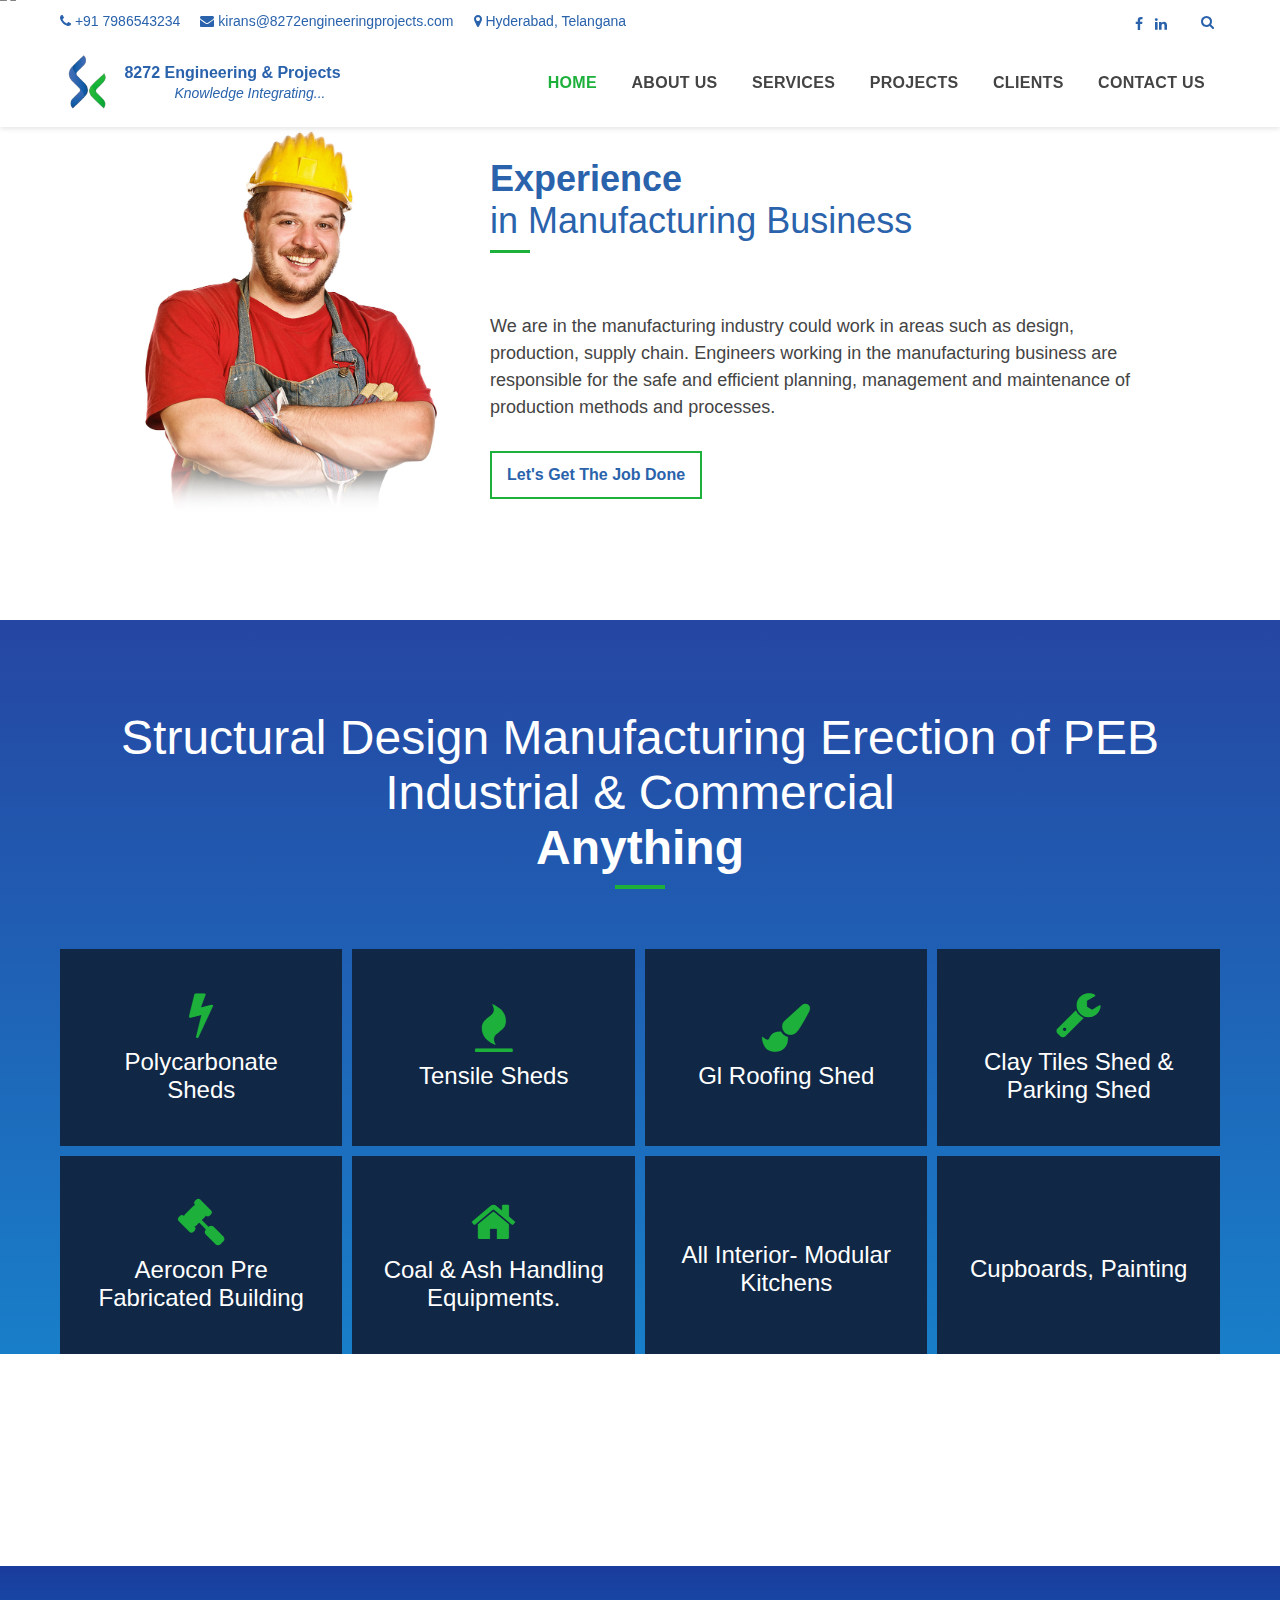
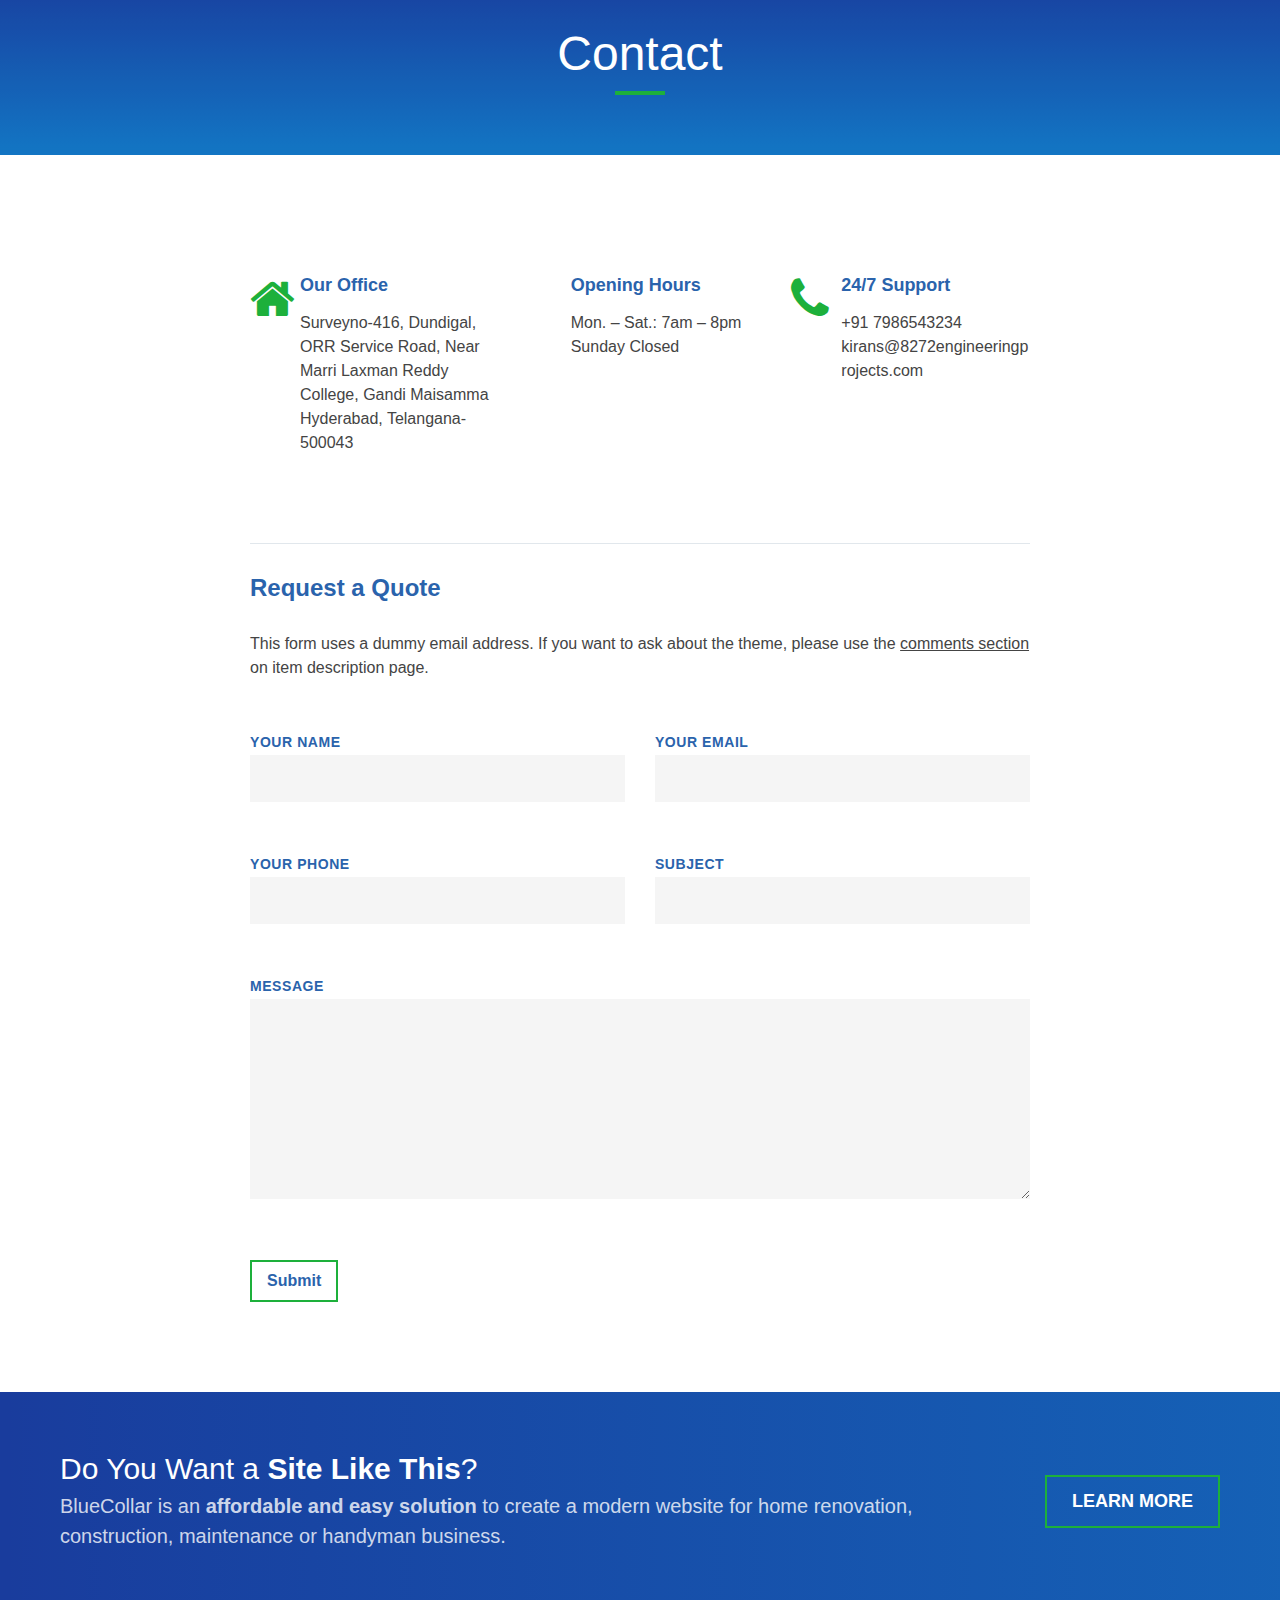
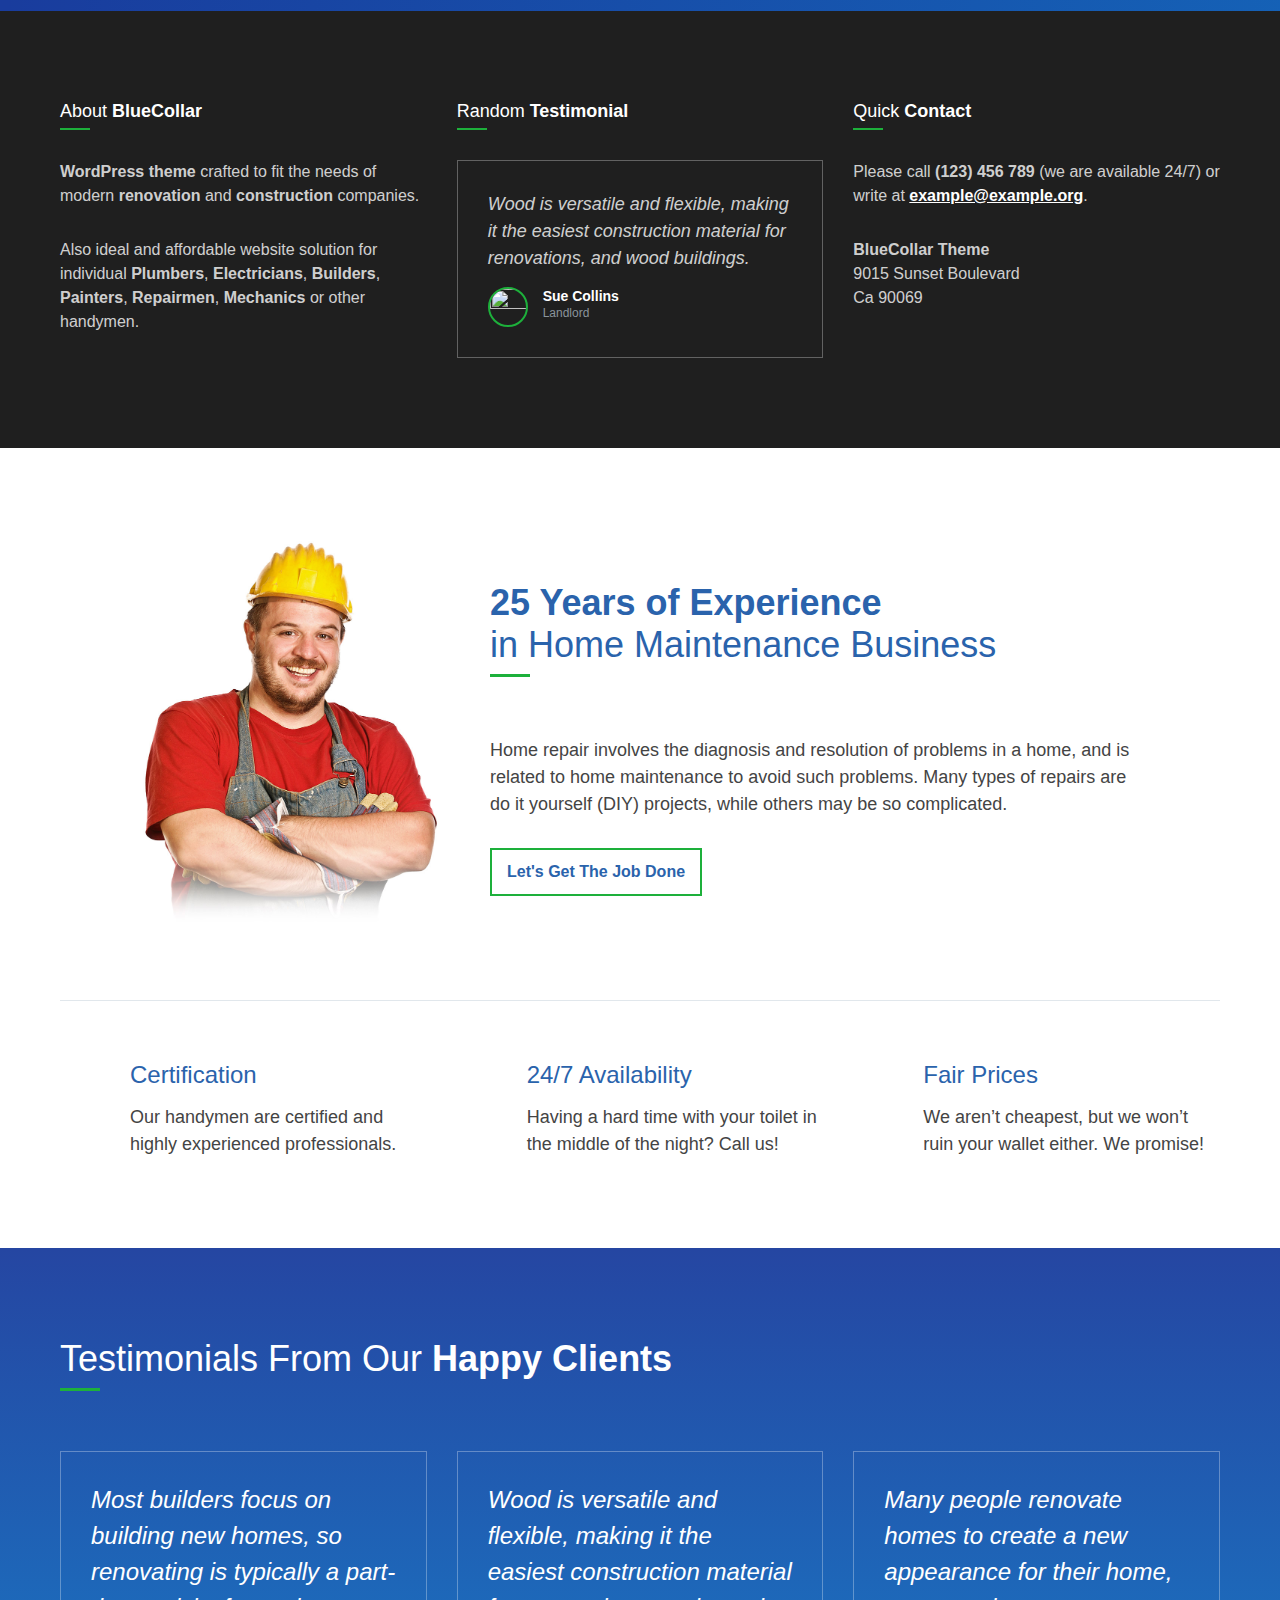
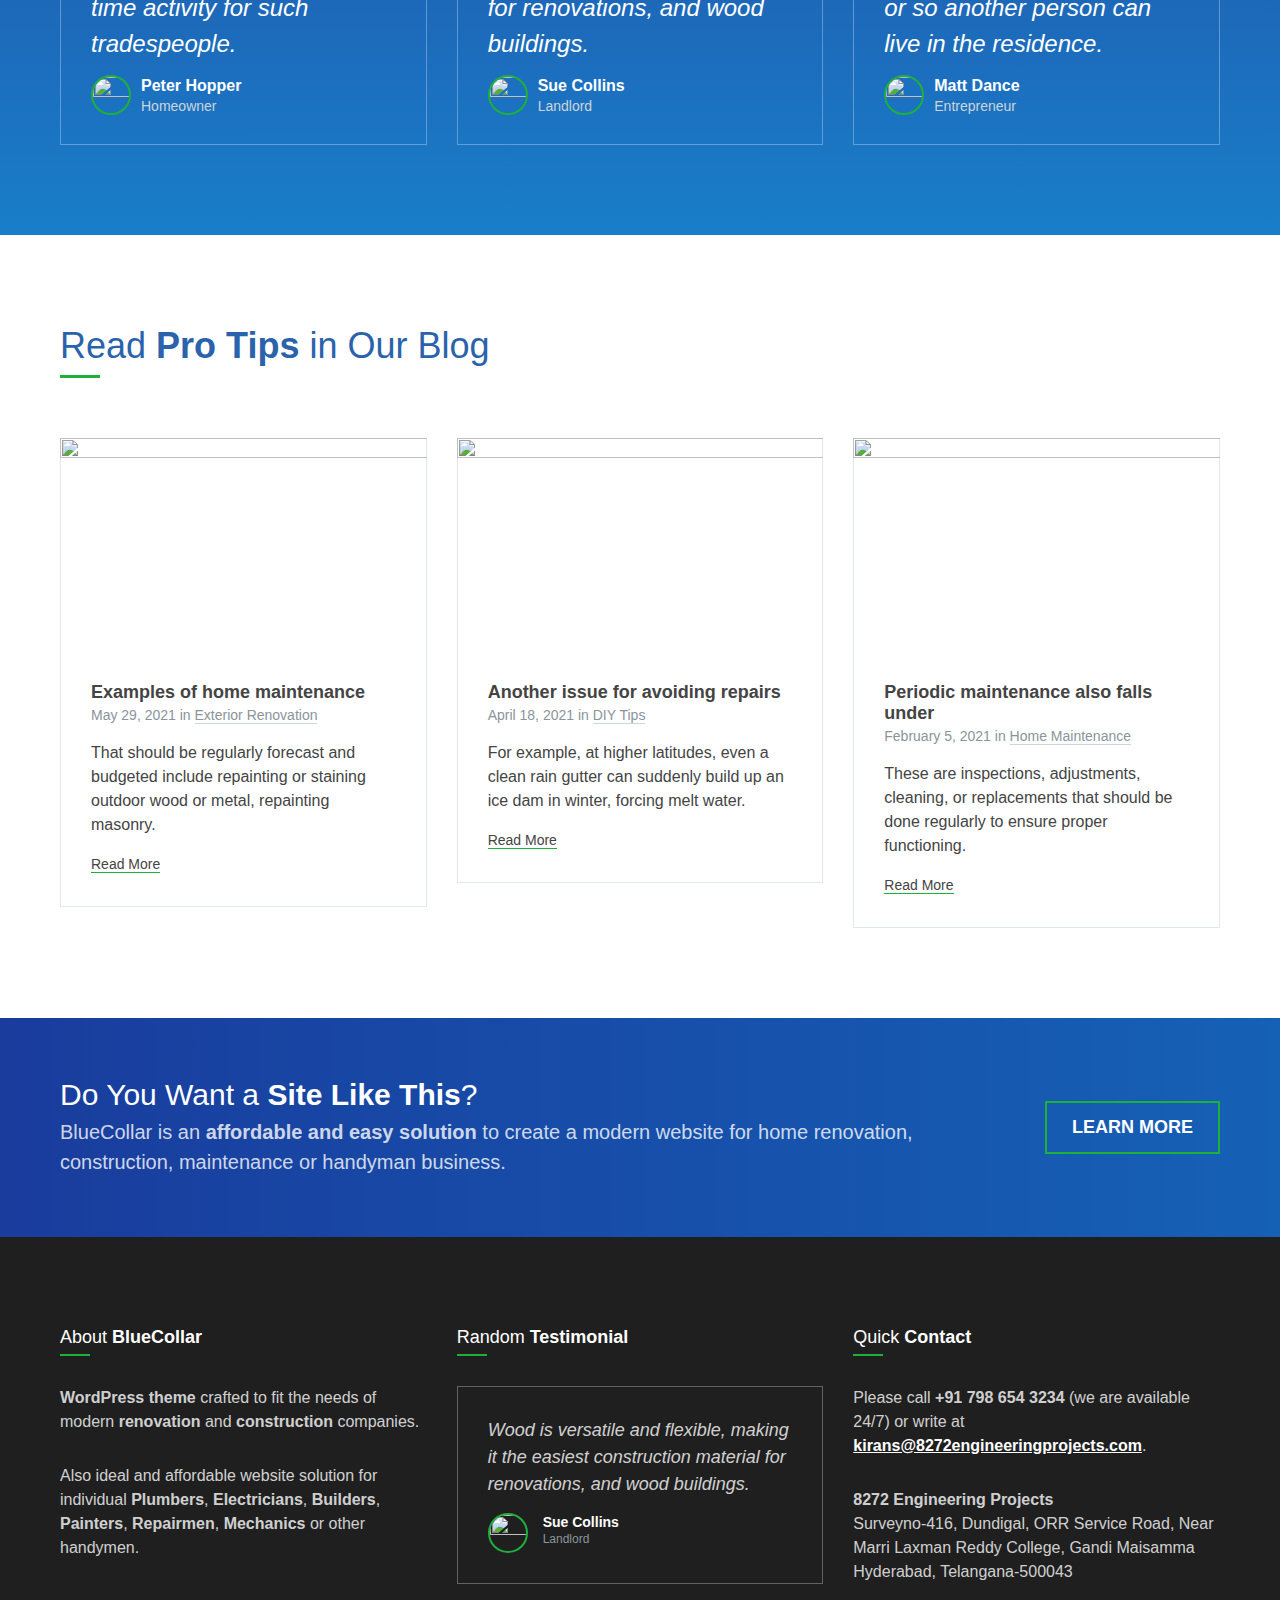
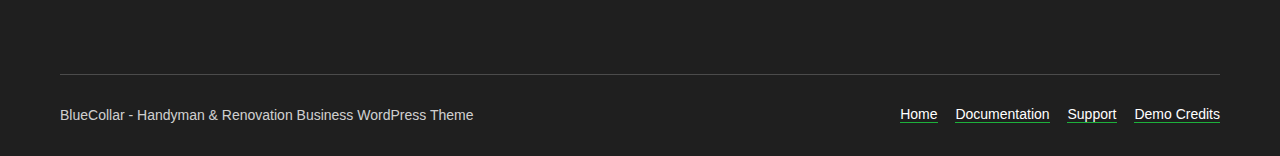
==== commit c2772517: "added code" ====
--- a/index.html
+++ b/index.html
@@ -1,14 +1,14 @@
 <!DOCTYPE html>
-<!-- saved from url=(0035)https://preview.lsvr.sk/bluecollar/ -->
+<!-- saved from url=(0035)#home -->
 <html lang="en-US"><head><meta http-equiv="Content-Type" content="text/html; charset=UTF-8">
     
     <meta name="viewport" content="width=device-width, initial-scale=1.0">
-    <link rel="pingback" href="https://preview.lsvr.sk/bluecollar/xmlrpc.php">
+    <link rel="pingback" href="#homexmlrpc.php">
     <title>8272 Engineering Projects</title>
 <meta name="robots" content="max-image-preview:large">
 <link rel="dns-prefetch" href="https://fonts.googleapis.com/">
-<link rel="alternate" type="application/rss+xml" title="BlueCollar » Feed" href="https://preview.lsvr.sk/bluecollar/feed/">
-<link rel="alternate" type="application/rss+xml" title="BlueCollar » Comments Feed" href="https://preview.lsvr.sk/bluecollar/comments/feed/">
+<link rel="alternate" type="application/rss+xml" title="BlueCollar » Feed" href="#homefeed/">
+<link rel="alternate" type="application/rss+xml" title="BlueCollar » Comments Feed" href="#homecomments/feed/">
 <link rel="stylesheet" id="wp-block-library-css" href="./style.min.css" type="text/css" media="all">
 <style id="classic-theme-styles-inline-css" type="text/css">
 /*! This file is auto-generated */
@@ -35,12 +35,12 @@
 <link rel="stylesheet" id="lsvr-bluecollar-google-fonts-css" href="./css" type="text/css" media="all">
 <link rel="stylesheet" id="lsvr-bluecollar-color-scheme-css" href="./default.css" type="text/css" media="all">
 <link rel="stylesheet" id="tablepress-default-css" href="./default(1).css" type="text/css" media="all">
-<link rel="https://api.w.org/" href="https://preview.lsvr.sk/bluecollar/wp-json/"><link rel="alternate" type="application/json" href="https://preview.lsvr.sk/bluecollar/wp-json/wp/v2/pages/174"><link rel="EditURI" type="application/rsd+xml" title="RSD" href="https://preview.lsvr.sk/bluecollar/xmlrpc.php?rsd">
+<link rel="https://api.w.org/" href="#homewp-json/"><link rel="alternate" type="application/json" href="#homewp-json/wp/v2/pages/174"><link rel="EditURI" type="application/rsd+xml" title="RSD" href="#homexmlrpc.php?rsd">
 <meta name="generator" content="WordPress 6.4.2">
-<link rel="canonical" href="https://preview.lsvr.sk/bluecollar/">
-<link rel="shortlink" href="https://preview.lsvr.sk/bluecollar/">
-<link rel="alternate" type="application/json+oembed" href="https://preview.lsvr.sk/bluecollar/wp-json/oembed/1.0/embed?url=https%3A%2F%2Fpreview.lsvr.sk%2Fbluecollar%2F">
-<link rel="alternate" type="text/xml+oembed" href="https://preview.lsvr.sk/bluecollar/wp-json/oembed/1.0/embed?url=https%3A%2F%2Fpreview.lsvr.sk%2Fbluecollar%2F&amp;format=xml">
+<link rel="canonical" href="#home">
+<link rel="shortlink" href="#home">
+<link rel="alternate" type="application/json+oembed" href="#homewp-json/oembed/1.0/embed?url=https%3A%2F%2Fpreview.lsvr.sk%2Fbluecollar%2F">
+<link rel="alternate" type="text/xml+oembed" href="#homewp-json/oembed/1.0/embed?url=https%3A%2F%2Fpreview.lsvr.sk%2Fbluecollar%2F&amp;format=xml">
 </head>
 
 <body data-rsssl="1" class="home page-template page-template-page-templates page-template-fullwidth-without-title page-template-page-templatesfullwidth-without-title-php page page-id-174 wp-custom-logo lsvr-has-parallax">
@@ -53,7 +53,7 @@
 		<!-- HEADER : begin -->
 		<header id="header" class="header--sticky">
 		<div class="header-line">
-					<a href="https://preview.lsvr.sk/bluecollar/" class="header-line__link">
+					<a href="#home" class="header-line__link">
 						<img src="./header_line.png" class="header-line__image" alt="BlueCollar">
 					</a>
 				</div>
@@ -90,7 +90,7 @@
 									<i class="fa fa-envelope" aria-hidden="true"></i>
 						
 						
-							<a href="mailto:example@example.org" class="header-contact__link">kirans@8272engineeringprojects.com</a>
+							<a href="mailto:kirans@8272engineeringprojects.com" class="header-contact__link">kirans@8272engineeringprojects.com</a>
 
 						
 					</li>
@@ -117,13 +117,13 @@
 			
 				
 					<li class="header-social__item header-social__item--facebook">
-						<a class="header-social__item-link header-social__item-link--facebook" target="_blank" href="https://preview.lsvr.sk/bluecollar/#facebook" title="Facebook">
+						<a class="header-social__item-link header-social__item-link--facebook" target="_blank" href="#home#facebook" title="Facebook">
 							<i class="fa fa-facebook" aria-hidden="true"></i>
 						</a>
 					</li>
 
 					<li class="header-social__item header-social__item--linkedin">
-						<a class="header-social__item-link header-social__item-link--linkedin" target="_blank" href="https://preview.lsvr.sk/bluecollar/#linkedin" title="LinkedIn">
+						<a class="header-social__item-link header-social__item-link--linkedin" target="_blank" href="#home#linkedin" title="LinkedIn">
 							<i class="fa fa-linkedin" aria-hidden="true"></i>
 						</a>
 					</li>
@@ -146,7 +146,7 @@
 		<div class="header-search__form">
 
 			<!-- SEARCH FORM : begin -->
-<form class="c-search-form" action="https://preview.lsvr.sk/bluecollar/" method="get" role="search">
+<form class="c-search-form" action="#home" method="get" role="search">
 	<div class="c-search-form__inner">
 		<div class="c-search-form__input-holder">
 			<input class="c-search-form__input" type="text" name="s" placeholder="Search this site..." value="">
@@ -181,7 +181,7 @@
 			
 				<!-- HEADER LOGO : begin -->
 				<div class="header-logo">
-					<a href="https://preview.lsvr.sk/bluecollar/" class="header-logo__link">
+					<a href="#home" class="header-logo__link">
 						<img src="./logo.png" class="header-logo__image" alt="BlueCollar">
 					</a>
 				</div>
@@ -190,7 +190,7 @@
 
 					
 						<div class="header-title">
-							<a href="https://preview.lsvr.sk/bluecollar/" class="header-title__link">
+							<a href="#home" class="header-title__link">
 								8272 Engineering & Projects							</a>
 						</div>
 
@@ -269,7 +269,7 @@
             
             </ul>
 	</nav>
-	<button type="button" class="header-menu-primary__toggle"><span class="header-menu-primary__toggle-icon" aria-hidden="true"></span></button>
+	<button type="button" class="header-menu-primary__toggle"><span class="fa fa-bars fa-2x" aria-hidden="true"></span></button>
 	<!-- HEADER MENU PRIMARY : end -->
 
 
@@ -331,7 +331,7 @@
 						methods and processes.</p>
                             </div>
                             <p class="lsvr-bluecollar-intro__more">
-                                <a href="https://preview.lsvr.sk/bluecollar/#" class="c-button lsvr-bluecollar-intro__more-link">Let's Get The Job Done</a>
+                                <a href="#home#" class="c-button lsvr-bluecollar-intro__more-link">Let's Get The Job Done</a>
                             </p>
                     </div>
                 </div>
@@ -342,7 +342,7 @@
 	
 <!-- BLUECOLLAR SERVICES : begin -->
 <section id="services" class="lsvr-bluecollar-services lsvr-bluecollar-services--has-background-color lsvr-bluecollar-services--has-background-image lsvr-bluecollar-services--stick-to-bottom lsvr-bluecollar-services--has-centered-title">
-    <div class="lsvr-bluecollar-services__bg" style="background-image: url(&quot;https://preview.lsvr.sk/bluecollar/wp-content/uploads/sites/4/2018/11/section_bg_01.jpg&quot;); background-position: 50% 34px;">
+    <div class="lsvr-bluecollar-services__bg" style="background-image: url(&quot;#homewp-content/uploads/sites/4/2018/11/section_bg_01.jpg&quot;); background-position: 50% 34px;">
         <div class="lsvr-bluecollar-services__inner">
             <div class="lsvr-bluecollar-services__content">
 
@@ -363,7 +363,7 @@
                                     <div class="lsvr-grid__col lsvr-grid__col--span-3 lsvr-grid__col--md-span-6 lsvr-grid__col--sm-span-6 lsvr-bluecollar-services__item  lsvr-bluecollar-services__item--has-thumbnail">
 
                                         <article class="lsvr-bluecollar-services__post post-125 lsvr_service type-lsvr_service status-publish has-post-thumbnail hentry">
-                                            <div class="lsvr-bluecollar-services__post-bg" style="background-image: url(&#39;https://preview.lsvr.sk/bluecollar/wp-content/uploads/sites/4/2018/11/service_electricity-700x467.jpg&#39;);">
+                                            <div class="lsvr-bluecollar-services__post-bg" style="background-image: url(&#39;#homewp-content/uploads/sites/4/2018/11/service_electricity-700x467.jpg&#39;);">
                                                 <div class="lsvr-bluecollar-services__post-inner">
 
                                                     <header class="lsvr-bluecollar-services__post-header">
@@ -372,7 +372,7 @@
                                                                                                                             <span class="lsvr-bluecollar-services__post-icon fa fa-bolt fa-3x" aria-hidden="true"></span>
                                                             
                                                             <h3 class="lsvr-bluecollar-services__post-title">
-                                                                <a href="https://preview.lsvr.sk/bluecollar/services/electricity/" class="lsvr-bluecollar-services__post-title-link" rel="bookmark">
+                                                                <a href="#homeservices/electricity/" class="lsvr-bluecollar-services__post-title-link" rel="bookmark">
                                                                     Polycarbonate Sheds                                                                </a>
                                                             </h3>
 
@@ -388,7 +388,7 @@
                                                         </div>
 
                                                     
-                                                    <a href="https://preview.lsvr.sk/bluecollar/services/electricity/" class="lsvr-bluecollar-services__post-overlay-link">
+                                                    <a href="#homeservices/electricity/" class="lsvr-bluecollar-services__post-overlay-link">
                                                         <span class="screen-reader-text">More Info</span>
                                                     </a>
 
@@ -402,7 +402,7 @@
                                     <div class="lsvr-grid__col lsvr-grid__col--span-3 lsvr-grid__col--md-span-6 lsvr-grid__col--sm-span-6 lsvr-bluecollar-services__item  lsvr-bluecollar-services__item--has-thumbnail">
 
                                         <article class="lsvr-bluecollar-services__post post-123 lsvr_service type-lsvr_service status-publish has-post-thumbnail hentry">
-                                            <div class="lsvr-bluecollar-services__post-bg" style="background-image: url(&#39;https://preview.lsvr.sk/bluecollar/wp-content/uploads/sites/4/2018/11/service_heating-700x467.jpg&#39;);">
+                                            <div class="lsvr-bluecollar-services__post-bg" style="background-image: url(&#39;#homewp-content/uploads/sites/4/2018/11/service_heating-700x467.jpg&#39;);">
                                                 <div class="lsvr-bluecollar-services__post-inner">
 
                                                     <header class="lsvr-bluecollar-services__post-header">
@@ -411,7 +411,7 @@
                                                                                                                             <span class="lsvr-bluecollar-services__post-icon fa fa-fire fa-3x" aria-hidden="true"></span>
                                                             
                                                             <h3 class="lsvr-bluecollar-services__post-title">
-                                                                <a href="https://preview.lsvr.sk/bluecollar/services/heating/" class="lsvr-bluecollar-services__post-title-link" rel="bookmark">
+                                                                <a href="#homeservices/heating/" class="lsvr-bluecollar-services__post-title-link" rel="bookmark">
                                                                     Tensile Sheds                                                                </a>
                                                             </h3>
 
@@ -427,7 +427,7 @@
                                                         </div>
 
                                                     
-                                                    <a href="https://preview.lsvr.sk/bluecollar/services/heating/" class="lsvr-bluecollar-services__post-overlay-link">
+                                                    <a href="#homeservices/heating/" class="lsvr-bluecollar-services__post-overlay-link">
                                                         <span class="screen-reader-text">More Info</span>
                                                     </a>
 
@@ -441,7 +441,7 @@
                                     <div class="lsvr-grid__col lsvr-grid__col--span-3 lsvr-grid__col--md-span-6 lsvr-grid__col--sm-span-6 lsvr-bluecollar-services__item  lsvr-bluecollar-services__item--has-thumbnail">
 
                                         <article class="lsvr-bluecollar-services__post post-121 lsvr_service type-lsvr_service status-publish has-post-thumbnail hentry">
-                                            <div class="lsvr-bluecollar-services__post-bg" style="background-image: url(&#39;https://preview.lsvr.sk/bluecollar/wp-content/uploads/sites/4/2018/11/service_painting-700x467.jpg&#39;);">
+                                            <div class="lsvr-bluecollar-services__post-bg" style="background-image: url(&#39;#homewp-content/uploads/sites/4/2018/11/service_painting-700x467.jpg&#39;);">
                                                 <div class="lsvr-bluecollar-services__post-inner">
 
                                                     <header class="lsvr-bluecollar-services__post-header">
@@ -449,7 +449,7 @@
                    <span class="lsvr-bluecollar-services__post-icon fa fa-paint-brush fa-3x" aria-hidden="true"></span>
                                                             
                                                             <h3 class="lsvr-bluecollar-services__post-title">
-                                                                <a href="https://preview.lsvr.sk/bluecollar/services/painting/" class="lsvr-bluecollar-services__post-title-link" rel="bookmark">
+                                                                <a href="#homeservices/painting/" class="lsvr-bluecollar-services__post-title-link" rel="bookmark">
                                                                     Gl Roofing Shed                                                                 </a>
                                                             </h3>
 
@@ -465,7 +465,7 @@
                                                         </div>
 
                                                     
-                                                    <a href="https://preview.lsvr.sk/bluecollar/services/painting/" class="lsvr-bluecollar-services__post-overlay-link">
+                                                    <a href="#homeservices/painting/" class="lsvr-bluecollar-services__post-overlay-link">
                                                         <span class="screen-reader-text">More Info</span>
                                                     </a>
 
@@ -479,7 +479,7 @@
                                     <div class="lsvr-grid__col lsvr-grid__col--span-3 lsvr-grid__col--md-span-6 lsvr-grid__col--sm-span-6 lsvr-bluecollar-services__item  lsvr-bluecollar-services__item--has-thumbnail">
 
                                         <article class="lsvr-bluecollar-services__post post-119 lsvr_service type-lsvr_service status-publish has-post-thumbnail hentry">
-                                            <div class="lsvr-bluecollar-services__post-bg" style="background-image: url(&#39;https://preview.lsvr.sk/bluecollar/wp-content/uploads/sites/4/2018/11/service_plumbing-700x467.jpg&#39;);">
+                                            <div class="lsvr-bluecollar-services__post-bg" style="background-image: url(&#39;#homewp-content/uploads/sites/4/2018/11/service_plumbing-700x467.jpg&#39;);">
                                                 <div class="lsvr-bluecollar-services__post-inner">
 
                                                     <header class="lsvr-bluecollar-services__post-header">
@@ -488,7 +488,7 @@
                                                                        <span class="lsvr-bluecollar-services__post-icon fa fa-wrench fa-3x" aria-hidden="true"></span>
                                                             
                                                             <h3 class="lsvr-bluecollar-services__post-title">
-                                                                <a href="https://preview.lsvr.sk/bluecollar/services/plumbing/" class="lsvr-bluecollar-services__post-title-link" rel="bookmark">
+                                                                <a href="#homeservices/plumbing/" class="lsvr-bluecollar-services__post-title-link" rel="bookmark">
                                                                     Clay Tiles Shed & Parking Shed                                                                 </a>
                                                             </h3>
 
@@ -504,7 +504,7 @@
                                                         </div>
 
                                                     
-                                                    <a href="https://preview.lsvr.sk/bluecollar/services/plumbing/" class="lsvr-bluecollar-services__post-overlay-link">
+                                                    <a href="#homeservices/plumbing/" class="lsvr-bluecollar-services__post-overlay-link">
                                                         <span class="screen-reader-text">More Info</span>
                                                     </a>
 
@@ -518,7 +518,7 @@
                                     <div class="lsvr-grid__col lsvr-grid__col--span-3 lsvr-grid__col--md-span-6 lsvr-grid__col--sm-span-6 lsvr-bluecollar-services__item  lsvr-bluecollar-services__item--has-thumbnail">
 
                                         <article class="lsvr-bluecollar-services__post post-117 lsvr_service type-lsvr_service status-publish has-post-thumbnail hentry">
-                                            <div class="lsvr-bluecollar-services__post-bg" style="background-image: url(&#39;https://preview.lsvr.sk/bluecollar/wp-content/uploads/sites/4/2018/11/service_renovation-700x467.jpg&#39;);">
+                                            <div class="lsvr-bluecollar-services__post-bg" style="background-image: url(&#39;#homewp-content/uploads/sites/4/2018/11/service_renovation-700x467.jpg&#39;);">
                                                 <div class="lsvr-bluecollar-services__post-inner">
 
                                                     <header class="lsvr-bluecollar-services__post-header">
@@ -527,7 +527,7 @@
                                                                       <span class="lsvr-bluecollar-services__post-icon fa fa-gavel fa-3x" aria-hidden="true"></span>
                                                             
                                                             <h3 class="lsvr-bluecollar-services__post-title">
-                                                                <a href="https://preview.lsvr.sk/bluecollar/services/renovation/" class="lsvr-bluecollar-services__post-title-link" rel="bookmark">
+                                                                <a href="#homeservices/renovation/" class="lsvr-bluecollar-services__post-title-link" rel="bookmark">
                                                                     Aerocon Pre Fabricated Building                                                               </a>
                                                             </h3>
 
@@ -543,7 +543,7 @@
                                                         </div>
 
                                                     
-                                                    <a href="https://preview.lsvr.sk/bluecollar/services/renovation/" class="lsvr-bluecollar-services__post-overlay-link">
+                                                    <a href="#homeservices/renovation/" class="lsvr-bluecollar-services__post-overlay-link">
                                                         <span class="screen-reader-text">More Info</span>
                                                     </a>
 
@@ -557,7 +557,7 @@
                                     <div class="lsvr-grid__col lsvr-grid__col--span-3 lsvr-grid__col--md-span-6 lsvr-grid__col--sm-span-6 lsvr-bluecollar-services__item  lsvr-bluecollar-services__item--has-thumbnail">
 
                                         <article class="lsvr-bluecollar-services__post post-115 lsvr_service type-lsvr_service status-publish has-post-thumbnail hentry">
-                                            <div class="lsvr-bluecollar-services__post-bg" style="background-image: url(&#39;https://preview.lsvr.sk/bluecollar/wp-content/uploads/sites/4/2018/11/service_roofing-700x467.jpg&#39;);">
+                                            <div class="lsvr-bluecollar-services__post-bg" style="background-image: url(&#39;#homewp-content/uploads/sites/4/2018/11/service_roofing-700x467.jpg&#39;);">
                                                 <div class="lsvr-bluecollar-services__post-inner">
 
                                                     <header class="lsvr-bluecollar-services__post-header">
@@ -566,7 +566,7 @@
                                                                 <span class="lsvr-bluecollar-services__post-icon fa fa-home fa-3x" aria-hidden="true"></span>
                                                             
                                                             <h3 class="lsvr-bluecollar-services__post-title">
-                                                                <a href="https://preview.lsvr.sk/bluecollar/services/roofing/" class="lsvr-bluecollar-services__post-title-link" rel="bookmark">
+                                                                <a href="#homeservices/roofing/" class="lsvr-bluecollar-services__post-title-link" rel="bookmark">
                                                                     Coal & Ash Handling Equipments.                                                                 </a>
                                                             </h3>
 
@@ -582,7 +582,7 @@
                                                         </div>
 
                                                     
-                                                    <a href="https://preview.lsvr.sk/bluecollar/services/roofing/" class="lsvr-bluecollar-services__post-overlay-link">
+                                                    <a href="#homeservices/roofing/" class="lsvr-bluecollar-services__post-overlay-link">
                                                         <span class="screen-reader-text">More Info</span>
                                                     </a>
 
@@ -596,7 +596,7 @@
                                     <div class="lsvr-grid__col lsvr-grid__col--span-3 lsvr-grid__col--md-span-6 lsvr-grid__col--sm-span-6 lsvr-bluecollar-services__item  lsvr-bluecollar-services__item--has-thumbnail">
 
                                         <article class="lsvr-bluecollar-services__post post-113 lsvr_service type-lsvr_service status-publish has-post-thumbnail hentry">
-                                            <div class="lsvr-bluecollar-services__post-bg" style="background-image: url(&#39;https://preview.lsvr.sk/bluecollar/wp-content/uploads/sites/4/2018/11/service_sanitary-700x467.jpg&#39;);">
+                                            <div class="lsvr-bluecollar-services__post-bg" style="background-image: url(&#39;#homewp-content/uploads/sites/4/2018/11/service_sanitary-700x467.jpg&#39;);">
                                                 <div class="lsvr-bluecollar-services__post-inner">
 
                                                     <header class="lsvr-bluecollar-services__post-header">
@@ -605,7 +605,7 @@
                                                             <span class="lsvr-bluecollar-services__post-icon fa fa-droplet fa-3x" aria-hidden="true"></span>
                                                             
                                                             <h3 class="lsvr-bluecollar-services__post-title">
-                                                                <a href="https://preview.lsvr.sk/bluecollar/services/sanitary/" class="lsvr-bluecollar-services__post-title-link" rel="bookmark">
+                                                                <a href="#homeservices/sanitary/" class="lsvr-bluecollar-services__post-title-link" rel="bookmark">
                                                                     All Interior- Modular Kitchens                                                               </a>
                                                             </h3>
 
@@ -621,7 +621,7 @@
                                                         </div>
 
                                                     
-                                                    <a href="https://preview.lsvr.sk/bluecollar/services/sanitary/" class="lsvr-bluecollar-services__post-overlay-link">
+                                                    <a href="#homeservices/sanitary/" class="lsvr-bluecollar-services__post-overlay-link">
                                                         <span class="screen-reader-text">More Info</span>
                                                     </a>
 
@@ -635,7 +635,7 @@
                                     <div class="lsvr-grid__col lsvr-grid__col--span-3 lsvr-grid__col--md-span-6 lsvr-grid__col--sm-span-6 lsvr-bluecollar-services__item  lsvr-bluecollar-services__item--has-thumbnail">
 
                                         <article class="lsvr-bluecollar-services__post post-111 lsvr_service type-lsvr_service status-publish has-post-thumbnail hentry">
-                                            <div class="lsvr-bluecollar-services__post-bg" style="background-image: url(&#39;https://preview.lsvr.sk/bluecollar/wp-content/uploads/sites/4/2018/11/service_sewerage-700x467.jpg&#39;);">
+                                            <div class="lsvr-bluecollar-services__post-bg" style="background-image: url(&#39;#homewp-content/uploads/sites/4/2018/11/service_sewerage-700x467.jpg&#39;);">
                                                 <div class="lsvr-bluecollar-services__post-inner">
 
                                                     <header class="lsvr-bluecollar-services__post-header">
@@ -644,7 +644,7 @@
                                                                  <span class="lsvr-bluecollar-services__post-icon fa fa-quill-circle fa-3x" aria-hidden="true"></span>
                                                             
                                                             <h3 class="lsvr-bluecollar-services__post-title">
-                                                                <a href="https://preview.lsvr.sk/bluecollar/services/sewerage/" class="lsvr-bluecollar-services__post-title-link" rel="bookmark">
+                                                                <a href="#homeservices/sewerage/" class="lsvr-bluecollar-services__post-title-link" rel="bookmark">
                                                                     Cupboards, Painting                                                               </a>
                                                             </h3>
 
@@ -660,7 +660,7 @@
                                                         </div>
 
                                                     
-                                                    <a href="https://preview.lsvr.sk/bluecollar/services/sewerage/" class="lsvr-bluecollar-services__post-overlay-link">
+                                                    <a href="#homeservices/sewerage/" class="lsvr-bluecollar-services__post-overlay-link">
                                                         <span class="screen-reader-text">More Info</span>
                                                     </a>
 
@@ -692,7 +692,7 @@
 
 	
 	<!-- PAGE TITLE : begin -->
-	<div class="page-title" style="background-image: url(&quot;https://preview.lsvr.sk/bluecollar/wp-content/uploads/sites/4/2018/11/section_bg_01.jpg&quot;); background-position: 50% -5px;">
+	<div class="page-title" style="background-image: url(&quot;#homewp-content/uploads/sites/4/2018/11/section_bg_01.jpg&quot;); background-position: 50% -5px;">
 		<div class="page-title__overlay" style="opacity: 0.95; filter: alpha(opacity=95);"></div>		<div class="page-title__inner">
 			<div class="lsvr-container">
 
@@ -844,7 +844,7 @@
 
 <div class="wpcf7 js" id="wpcf7-f271-p268-o1" lang="en-US" dir="ltr">
 <div class="screen-reader-response"><p role="status" aria-live="polite" aria-atomic="true"></p> <ul></ul></div>
-<form action="https://preview.lsvr.sk/bluecollar/contact/#wpcf7-f271-p268-o1" method="post" class="wpcf7-form init" aria-label="Contact form" novalidate="novalidate" data-status="init">
+<form action="#homecontact/#wpcf7-f271-p268-o1" method="post" class="wpcf7-form init" aria-label="Contact form" novalidate="novalidate" data-status="init">
 <div style="display: none;">
 <input type="hidden" name="_wpcf7" value="271">
 <input type="hidden" name="_wpcf7_version" value="5.8.4">
@@ -915,7 +915,7 @@
 
 	
 	<!-- FOOTER : begin -->
-	<footer id="footer" style="background-image: url(&quot;https://preview.lsvr.sk/bluecollar/wp-content/uploads/sites/4/2018/11/section_bg_01.jpg&quot;); background-position: 50% 148px;">
+	<footer id="footer" style="background-image: url(&quot;#homewp-content/uploads/sites/4/2018/11/section_bg_01.jpg&quot;); background-position: 50% 148px;">
 		<div class="footer__overlay" style="opacity: 0.95; filter: alpha(opacity=95);"></div>		<div class="footer__inner">
 
 			
@@ -975,8 +975,8 @@
 	    			
 	    				<!-- POST THUMBNAIL : begin -->
 	    				<p class="lsvr_testimonial-featured-widget__thumb">
-	    					<a href="https://preview.lsvr.sk/bluecollar/testimonials/sue-collins/" class="lsvr_testimonial-featured-widget__thumb-link">
-	    						<img width="300" height="300" src="./person_02.jpg" class="attachment-thumbnail size-thumbnail wp-post-image" alt="" decoding="async" loading="lazy" srcset="https://preview.lsvr.sk/bluecollar/wp-content/uploads/sites/4/2018/10/person_02.jpg 300w, https://preview.lsvr.sk/bluecollar/wp-content/uploads/sites/4/2018/10/person_02-100x100.jpg 100w" sizes="(max-width: 300px) 100vw, 300px">	    					</a>
+	    					<a href="#hometestimonials/sue-collins/" class="lsvr_testimonial-featured-widget__thumb-link">
+	    						<img width="300" height="300" src="./person_02.jpg" class="attachment-thumbnail size-thumbnail wp-post-image" alt="" decoding="async" loading="lazy" srcset="#homewp-content/uploads/sites/4/2018/10/person_02.jpg 300w, #homewp-content/uploads/sites/4/2018/10/person_02-100x100.jpg 100w" sizes="(max-width: 300px) 100vw, 300px">	    					</a>
 	    				</p>
 	    				<!-- POST THUMBNAIL : end -->
 
@@ -984,7 +984,7 @@
     				<cite class="lsvr_testimonial-featured-widget__author">
 
     					<!-- POST TITLE : begin -->
-	    				<a href="https://preview.lsvr.sk/bluecollar/testimonials/sue-collins/" class="lsvr_testimonial-featured-widget__author-link" rel="bookmark">
+	    				<a href="#hometestimonials/sue-collins/" class="lsvr_testimonial-featured-widget__author-link" rel="bookmark">
 	    					Sue Collins	    				</a>
 	    				<!-- POST TITLE : end -->
 
@@ -1057,7 +1057,7 @@
                         
                         
                             <p class="lsvr-bluecollar-intro__more">
-                                <a href="https://preview.lsvr.sk/bluecollar/#" class="c-button lsvr-bluecollar-intro__more-link">Let's Get The Job Done</a>
+                                <a href="#home#" class="c-button lsvr-bluecollar-intro__more-link">Let's Get The Job Done</a>
                             </p>
 
                         
@@ -1177,7 +1177,7 @@
 
 <!-- BLUECOLLAR TESTIMONIALS : begin -->
 <section class="lsvr-bluecollar-testimonials lsvr-bluecollar-testimonials--has-background-color lsvr-bluecollar-testimonials--has-background-image">
-    <div class="lsvr-bluecollar-testimonials__bg" style="background-image: url(&quot;https://preview.lsvr.sk/bluecollar/wp-content/uploads/sites/4/2018/11/section_bg_01.jpg&quot;); background-position: 50% 146px;">
+    <div class="lsvr-bluecollar-testimonials__bg" style="background-image: url(&quot;#homewp-content/uploads/sites/4/2018/11/section_bg_01.jpg&quot;); background-position: 50% 146px;">
         <div class="lsvr-bluecollar-testimonials__inner">
             <div class="lsvr-container">
                 <div class="lsvr-bluecollar-testimonials__content">
@@ -1213,14 +1213,14 @@
 
                                                         
                                                             <p class="lsvr-bluecollar-testimonials__post-thumbnail">
-                                                                <a href="https://preview.lsvr.sk/bluecollar/testimonials/peter-hopper/" class="lsvr-bluecollar-testimonials__post-thumbnail-link">
-                                                                    <img fetchpriority="high" decoding="async" width="300" height="300" src="./person_01.jpg" class="attachment-thumbnail size-thumbnail wp-post-image" alt="" srcset="https://preview.lsvr.sk/bluecollar/wp-content/uploads/sites/4/2018/10/person_01.jpg 300w, https://preview.lsvr.sk/bluecollar/wp-content/uploads/sites/4/2018/10/person_01-100x100.jpg 100w" sizes="(max-width: 300px) 100vw, 300px">                                                                </a>
+                                                                <a href="#hometestimonials/peter-hopper/" class="lsvr-bluecollar-testimonials__post-thumbnail-link">
+                                                                    <img fetchpriority="high" decoding="async" width="300" height="300" src="./person_01.jpg" class="attachment-thumbnail size-thumbnail wp-post-image" alt="" srcset="#homewp-content/uploads/sites/4/2018/10/person_01.jpg 300w, #homewp-content/uploads/sites/4/2018/10/person_01-100x100.jpg 100w" sizes="(max-width: 300px) 100vw, 300px">                                                                </a>
                                                             </p>
 
                                                         
                                                         <cite class="lsvr-bluecollar-testimonials__post-title">
 
-                                                            <a href="https://preview.lsvr.sk/bluecollar/testimonials/peter-hopper/" class="lsvr-bluecollar-testimonials__post-title-link" rel="bookmark">
+                                                            <a href="#hometestimonials/peter-hopper/" class="lsvr-bluecollar-testimonials__post-title-link" rel="bookmark">
                                                                 Peter Hopper                                                            </a>
 
                                                             
@@ -1258,14 +1258,14 @@
 
                                                         
                                                             <p class="lsvr-bluecollar-testimonials__post-thumbnail">
-                                                                <a href="https://preview.lsvr.sk/bluecollar/testimonials/sue-collins/" class="lsvr-bluecollar-testimonials__post-thumbnail-link">
-                                                                    <img decoding="async" width="300" height="300" src="./person_02.jpg" class="attachment-thumbnail size-thumbnail wp-post-image" alt="" srcset="https://preview.lsvr.sk/bluecollar/wp-content/uploads/sites/4/2018/10/person_02.jpg 300w, https://preview.lsvr.sk/bluecollar/wp-content/uploads/sites/4/2018/10/person_02-100x100.jpg 100w" sizes="(max-width: 300px) 100vw, 300px">                                                                </a>
+                                                                <a href="#hometestimonials/sue-collins/" class="lsvr-bluecollar-testimonials__post-thumbnail-link">
+                                                                    <img decoding="async" width="300" height="300" src="./person_02.jpg" class="attachment-thumbnail size-thumbnail wp-post-image" alt="" srcset="#homewp-content/uploads/sites/4/2018/10/person_02.jpg 300w, #homewp-content/uploads/sites/4/2018/10/person_02-100x100.jpg 100w" sizes="(max-width: 300px) 100vw, 300px">                                                                </a>
                                                             </p>
 
                                                         
                                                         <cite class="lsvr-bluecollar-testimonials__post-title">
 
-                                                            <a href="https://preview.lsvr.sk/bluecollar/testimonials/sue-collins/" class="lsvr-bluecollar-testimonials__post-title-link" rel="bookmark">
+                                                            <a href="#hometestimonials/sue-collins/" class="lsvr-bluecollar-testimonials__post-title-link" rel="bookmark">
                                                                 Sue Collins                                                            </a>
 
                                                             
@@ -1303,14 +1303,14 @@
 
                                                         
                                                             <p class="lsvr-bluecollar-testimonials__post-thumbnail">
-                                                                <a href="https://preview.lsvr.sk/bluecollar/testimonials/matt-dance/" class="lsvr-bluecollar-testimonials__post-thumbnail-link">
-                                                                    <img decoding="async" width="300" height="300" src="./person_03.jpg" class="attachment-thumbnail size-thumbnail wp-post-image" alt="" srcset="https://preview.lsvr.sk/bluecollar/wp-content/uploads/sites/4/2018/10/person_03.jpg 300w, https://preview.lsvr.sk/bluecollar/wp-content/uploads/sites/4/2018/10/person_03-100x100.jpg 100w" sizes="(max-width: 300px) 100vw, 300px">                                                                </a>
+                                                                <a href="#hometestimonials/matt-dance/" class="lsvr-bluecollar-testimonials__post-thumbnail-link">
+                                                                    <img decoding="async" width="300" height="300" src="./person_03.jpg" class="attachment-thumbnail size-thumbnail wp-post-image" alt="" srcset="#homewp-content/uploads/sites/4/2018/10/person_03.jpg 300w, #homewp-content/uploads/sites/4/2018/10/person_03-100x100.jpg 100w" sizes="(max-width: 300px) 100vw, 300px">                                                                </a>
                                                             </p>
 
                                                         
                                                         <cite class="lsvr-bluecollar-testimonials__post-title">
 
-                                                            <a href="https://preview.lsvr.sk/bluecollar/testimonials/matt-dance/" class="lsvr-bluecollar-testimonials__post-title-link" rel="bookmark">
+                                                            <a href="#hometestimonials/matt-dance/" class="lsvr-bluecollar-testimonials__post-title-link" rel="bookmark">
                                                                 Matt Dance                                                            </a>
 
                                                             
@@ -1375,15 +1375,15 @@
 
                                             
                                                 <p class="lsvr-bluecollar-posts__post-thumbnail">
-                                                    <a href="https://preview.lsvr.sk/bluecollar/examples-of-less-frequent-home-maintenance/" class="lsvr-bluecollar-posts__post-thumbnail-link">
-                                                        <img loading="lazy" decoding="async" width="600" height="350" src="./blog_02-600x350.jpg" class="attachment-medium size-medium wp-post-image" alt="" srcset="https://preview.lsvr.sk/bluecollar/wp-content/uploads/sites/4/2018/10/blog_02-600x350.jpg 600w, https://preview.lsvr.sk/bluecollar/wp-content/uploads/sites/4/2018/10/blog_02-768x448.jpg 768w, https://preview.lsvr.sk/bluecollar/wp-content/uploads/sites/4/2018/10/blog_02-1024x597.jpg 1024w, https://preview.lsvr.sk/bluecollar/wp-content/uploads/sites/4/2018/10/blog_02.jpg 1200w" sizes="(max-width: 600px) 100vw, 600px">                                                    </a>
+                                                    <a href="#homeexamples-of-less-frequent-home-maintenance/" class="lsvr-bluecollar-posts__post-thumbnail-link">
+                                                        <img loading="lazy" decoding="async" width="600" height="350" src="./blog_02-600x350.jpg" class="attachment-medium size-medium wp-post-image" alt="" srcset="#homewp-content/uploads/sites/4/2018/10/blog_02-600x350.jpg 600w, #homewp-content/uploads/sites/4/2018/10/blog_02-768x448.jpg 768w, #homewp-content/uploads/sites/4/2018/10/blog_02-1024x597.jpg 1024w, #homewp-content/uploads/sites/4/2018/10/blog_02.jpg 1200w" sizes="(max-width: 600px) 100vw, 600px">                                                    </a>
                                                 </p>
 
                                             
                                             <header class="lsvr-bluecollar-posts__post-header">
 
                                                 <h3 class="lsvr-bluecollar-posts__post-title">
-                                                    <a href="https://preview.lsvr.sk/bluecollar/examples-of-less-frequent-home-maintenance/" class="lsvr-bluecollar-posts__post-title-link" rel="bookmark">Examples of home maintenance</a>
+                                                    <a href="#homeexamples-of-less-frequent-home-maintenance/" class="lsvr-bluecollar-posts__post-title-link" rel="bookmark">Examples of home maintenance</a>
                                                 </h3>
 
                                                 
@@ -1398,7 +1398,7 @@
                                                             <span class="lsvr-bluecollar-posts__post-meta-categories">
                                                                 
 			<span class="post__terms">
-				in <a href="https://preview.lsvr.sk/bluecollar/category/exterior-renovation/" class="post__term-link">Exterior Renovation</a>			</span>
+				in <a href="#homecategory/exterior-renovation/" class="post__term-link">Exterior Renovation</a>			</span>
 
 		                                                            </span>
 
@@ -1415,7 +1415,7 @@
 
                                                     <p class="lsvr-bluecollar-posts__post-permalink">
 
-                                                       <a href="https://preview.lsvr.sk/bluecollar/examples-of-less-frequent-home-maintenance/" class="lsvr-bluecollar-posts__post-permalink-link">
+                                                       <a href="#homeexamples-of-less-frequent-home-maintenance/" class="lsvr-bluecollar-posts__post-permalink-link">
                                                             Read More                                                        </a>
                                                     </p>
 
@@ -1435,15 +1435,15 @@
 
                                             
                                                 <p class="lsvr-bluecollar-posts__post-thumbnail">
-                                                    <a href="https://preview.lsvr.sk/bluecollar/another-related-issue-for-avoiding-costly-repairs/" class="lsvr-bluecollar-posts__post-thumbnail-link">
-                                                        <img loading="lazy" decoding="async" width="600" height="350" src="./blog_01-600x350.jpg" class="attachment-medium size-medium wp-post-image" alt="" srcset="https://preview.lsvr.sk/bluecollar/wp-content/uploads/sites/4/2018/10/blog_01-600x350.jpg 600w, https://preview.lsvr.sk/bluecollar/wp-content/uploads/sites/4/2018/10/blog_01-768x448.jpg 768w, https://preview.lsvr.sk/bluecollar/wp-content/uploads/sites/4/2018/10/blog_01-1024x597.jpg 1024w, https://preview.lsvr.sk/bluecollar/wp-content/uploads/sites/4/2018/10/blog_01.jpg 1200w" sizes="(max-width: 600px) 100vw, 600px">                                                    </a>
+                                                    <a href="#homeanother-related-issue-for-avoiding-costly-repairs/" class="lsvr-bluecollar-posts__post-thumbnail-link">
+                                                        <img loading="lazy" decoding="async" width="600" height="350" src="./blog_01-600x350.jpg" class="attachment-medium size-medium wp-post-image" alt="" srcset="#homewp-content/uploads/sites/4/2018/10/blog_01-600x350.jpg 600w, #homewp-content/uploads/sites/4/2018/10/blog_01-768x448.jpg 768w, #homewp-content/uploads/sites/4/2018/10/blog_01-1024x597.jpg 1024w, #homewp-content/uploads/sites/4/2018/10/blog_01.jpg 1200w" sizes="(max-width: 600px) 100vw, 600px">                                                    </a>
                                                 </p>
 
                                             
                                             <header class="lsvr-bluecollar-posts__post-header">
 
                                                 <h3 class="lsvr-bluecollar-posts__post-title">
-                                                    <a href="https://preview.lsvr.sk/bluecollar/another-related-issue-for-avoiding-costly-repairs/" class="lsvr-bluecollar-posts__post-title-link" rel="bookmark">Another issue for avoiding repairs</a>
+                                                    <a href="#homeanother-related-issue-for-avoiding-costly-repairs/" class="lsvr-bluecollar-posts__post-title-link" rel="bookmark">Another issue for avoiding repairs</a>
                                                 </h3>
 
                                                 
@@ -1458,7 +1458,7 @@
                                                             <span class="lsvr-bluecollar-posts__post-meta-categories">
                                                                 
 			<span class="post__terms">
-				in <a href="https://preview.lsvr.sk/bluecollar/category/diy-tips/" class="post__term-link">DIY Tips</a>			</span>
+				in <a href="#homecategory/diy-tips/" class="post__term-link">DIY Tips</a>			</span>
 
 		                                                            </span>
 
@@ -1475,7 +1475,7 @@
 
                                                     <p class="lsvr-bluecollar-posts__post-permalink">
 
-                                                       <a href="https://preview.lsvr.sk/bluecollar/another-related-issue-for-avoiding-costly-repairs/" class="lsvr-bluecollar-posts__post-permalink-link">
+                                                       <a href="#homeanother-related-issue-for-avoiding-costly-repairs/" class="lsvr-bluecollar-posts__post-permalink-link">
                                                             Read More                                                        </a>
                                                     </p>
 
@@ -1495,15 +1495,15 @@
 
                                             
                                                 <p class="lsvr-bluecollar-posts__post-thumbnail">
-                                                    <a href="https://preview.lsvr.sk/bluecollar/periodic-maintenance-also-falls-under/" class="lsvr-bluecollar-posts__post-thumbnail-link">
-                                                        <img loading="lazy" decoding="async" width="600" height="350" src="./blog_03-600x350.jpg" class="attachment-medium size-medium wp-post-image" alt="" srcset="https://preview.lsvr.sk/bluecollar/wp-content/uploads/sites/4/2018/10/blog_03-600x350.jpg 600w, https://preview.lsvr.sk/bluecollar/wp-content/uploads/sites/4/2018/10/blog_03-768x448.jpg 768w, https://preview.lsvr.sk/bluecollar/wp-content/uploads/sites/4/2018/10/blog_03-1024x597.jpg 1024w, https://preview.lsvr.sk/bluecollar/wp-content/uploads/sites/4/2018/10/blog_03.jpg 1200w" sizes="(max-width: 600px) 100vw, 600px">                                                    </a>
+                                                    <a href="#homeperiodic-maintenance-also-falls-under/" class="lsvr-bluecollar-posts__post-thumbnail-link">
+                                                        <img loading="lazy" decoding="async" width="600" height="350" src="./blog_03-600x350.jpg" class="attachment-medium size-medium wp-post-image" alt="" srcset="#homewp-content/uploads/sites/4/2018/10/blog_03-600x350.jpg 600w, #homewp-content/uploads/sites/4/2018/10/blog_03-768x448.jpg 768w, #homewp-content/uploads/sites/4/2018/10/blog_03-1024x597.jpg 1024w, #homewp-content/uploads/sites/4/2018/10/blog_03.jpg 1200w" sizes="(max-width: 600px) 100vw, 600px">                                                    </a>
                                                 </p>
 
                                             
                                             <header class="lsvr-bluecollar-posts__post-header">
 
                                                 <h3 class="lsvr-bluecollar-posts__post-title">
-                                                    <a href="https://preview.lsvr.sk/bluecollar/periodic-maintenance-also-falls-under/" class="lsvr-bluecollar-posts__post-title-link" rel="bookmark">Periodic maintenance also falls under</a>
+                                                    <a href="#homeperiodic-maintenance-also-falls-under/" class="lsvr-bluecollar-posts__post-title-link" rel="bookmark">Periodic maintenance also falls under</a>
                                                 </h3>
 
                                                 
@@ -1518,7 +1518,7 @@
                                                             <span class="lsvr-bluecollar-posts__post-meta-categories">
                                                                 
 			<span class="post__terms">
-				in <a href="https://preview.lsvr.sk/bluecollar/category/home-maintenance/" class="post__term-link">Home Maintenance</a>			</span>
+				in <a href="#homecategory/home-maintenance/" class="post__term-link">Home Maintenance</a>			</span>
 
 		                                                            </span>
 
@@ -1535,7 +1535,7 @@
 
                                                     <p class="lsvr-bluecollar-posts__post-permalink">
 
-                                                       <a href="https://preview.lsvr.sk/bluecollar/periodic-maintenance-also-falls-under/" class="lsvr-bluecollar-posts__post-permalink-link">
+                                                       <a href="#homeperiodic-maintenance-also-falls-under/" class="lsvr-bluecollar-posts__post-permalink-link">
                                                             Read More                                                        </a>
                                                     </p>
 
@@ -1585,7 +1585,7 @@
 
 	
 	<!-- FOOTER : begin -->
-	<footer id="footer" style="background-image: url(&quot;https://preview.lsvr.sk/bluecollar/wp-content/uploads/sites/4/2018/11/section_bg_01.jpg&quot;);">
+	<footer id="footer" style="background-image: url(&quot;#homewp-content/uploads/sites/4/2018/11/section_bg_01.jpg&quot;);">
 		<div class="footer__overlay" style="opacity: 0.95; filter: alpha(opacity=95);"></div>		<div class="footer__inner">
 
 			
@@ -1645,8 +1645,8 @@
 	    			
 	    				<!-- POST THUMBNAIL : begin -->
 	    				<p class="lsvr_testimonial-featured-widget__thumb">
-	    					<a href="https://preview.lsvr.sk/bluecollar/testimonials/sue-collins/" class="lsvr_testimonial-featured-widget__thumb-link">
-	    						<img width="300" height="300" src="./person_02.jpg" class="attachment-thumbnail size-thumbnail wp-post-image" alt="" decoding="async" loading="lazy" srcset="https://preview.lsvr.sk/bluecollar/wp-content/uploads/sites/4/2018/10/person_02.jpg 300w, https://preview.lsvr.sk/bluecollar/wp-content/uploads/sites/4/2018/10/person_02-100x100.jpg 100w" sizes="(max-width: 300px) 100vw, 300px">	    					</a>
+	    					<a href="#hometestimonials/sue-collins/" class="lsvr_testimonial-featured-widget__thumb-link">
+	    						<img width="300" height="300" src="./person_02.jpg" class="attachment-thumbnail size-thumbnail wp-post-image" alt="" decoding="async" loading="lazy" srcset="#homewp-content/uploads/sites/4/2018/10/person_02.jpg 300w, #homewp-content/uploads/sites/4/2018/10/person_02-100x100.jpg 100w" sizes="(max-width: 300px) 100vw, 300px">	    					</a>
 	    				</p>
 	    				<!-- POST THUMBNAIL : end -->
 
@@ -1654,7 +1654,7 @@
     				<cite class="lsvr_testimonial-featured-widget__author">
 
     					<!-- POST TITLE : begin -->
-	    				<a href="https://preview.lsvr.sk/bluecollar/testimonials/sue-collins/" class="lsvr_testimonial-featured-widget__author-link" rel="bookmark">
+	    				<a href="#hometestimonials/sue-collins/" class="lsvr_testimonial-featured-widget__author-link" rel="bookmark">
 	    					Sue Collins	    				</a>
 	    				<!-- POST TITLE : end -->
 
@@ -1705,10 +1705,10 @@
 					<!-- FOOTER MENU : begin -->
 					<nav class="footer-menu">
 
-					    <ul id="menu-footer-menu" class="footer-menu__list"><li id="menu-item-210" class="menu-item menu-item-type-post_type menu-item-object-page menu-item-home current-menu-item page_item page-item-174 current_page_item menu-item-210"><a href="https://preview.lsvr.sk/bluecollar/" aria-current="page">Home</a></li>
+					    <ul id="menu-footer-menu" class="footer-menu__list"><li id="menu-item-210" class="menu-item menu-item-type-post_type menu-item-object-page menu-item-home current-menu-item page_item page-item-174 current_page_item menu-item-210"><a href="#home" aria-current="page">Home</a></li>
 <li id="menu-item-211" class="menu-item menu-item-type-custom menu-item-object-custom menu-item-211"><a target="_blank" rel="noopener" href="http://docs.lsvr.sk/bluecollar.wp/">Documentation</a></li>
 <li id="menu-item-212" class="menu-item menu-item-type-custom menu-item-object-custom menu-item-212"><a target="_blank" rel="noopener" href="https://themeforest.net/item/blue-collar-handyman-wordpress-theme/10406508/comments">Support</a></li>
-<li id="menu-item-213" class="menu-item menu-item-type-post_type menu-item-object-page menu-item-213"><a href="https://preview.lsvr.sk/bluecollar/demo-credits/">Demo Credits</a></li>
+<li id="menu-item-213" class="menu-item menu-item-type-post_type menu-item-object-page menu-item-213"><a href="#homedemo-credits/">Demo Credits</a></li>
 </ul>
 					</nav>
 					<!-- FOOTER MENU : end -->
@@ -1778,7 +1778,7 @@
 					
 			 					 		,"logo" : {
 			 			"@type" : "ImageObject",
-			 			"url" : "https://preview.lsvr.sk/bluecollar/wp-content/uploads/sites/4/2018/11/logo-bluecollar.png",
+			 			"url" : "#homewp-content/uploads/sites/4/2018/11/logo-bluecollar.png",
 						"width" : "100",
 						"height" : "100"
 			 		}
@@ -1789,7 +1789,7 @@
 			 	},
 			 	"potentialAction": {
 			    	"@type" : "SearchAction",
-			    	"target" : "https://preview.lsvr.sk/bluecollar/?s={search_term}",
+			    	"target" : "#home?s={search_term}",
 			    	"query-input": "required name=search_term"
 			    }
 			}
